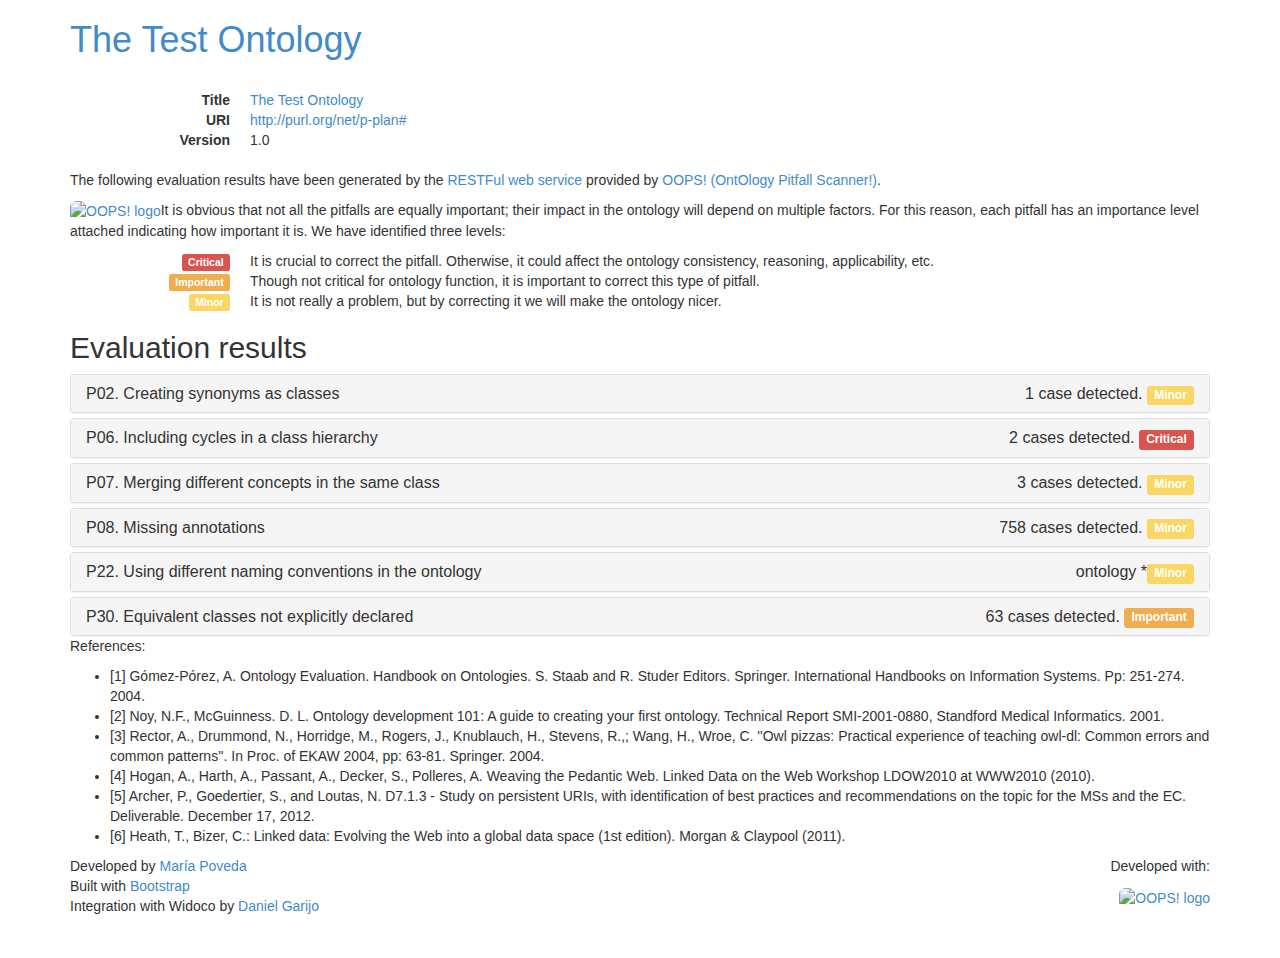
==== OnToology/FinalSinIndividuos(RDF-XML).owl/evaluation/oopsEval.html @ 581d139c "automated change" ====
<!DOCTYPE html>
<html lang="en">
  <head>
    <meta charset="UTF-8">
    <title>The Test Ontology</title>
    <meta name="viewport" content="width=device-width, initial-scale=1.0">
    <meta name="description" content="Evaluation of the ontology with the OOPS tool.">
    <meta name="Languaje" content="English">
    
    <script src="evaluation/jquery-1.11.0.js"></script>
    <script src="evaluation/bootstrap.min.js"></script>
    <link rel="stylesheet" href="evaluation/style.css" type="text/css" media="print, projection, screen" />
    <script type="text/javascript" src="evaluation/jquery.tablesorter.min.js"></script>
    <script type="text/javascript" id="js">
	    $(document).ready(function() 
		    { 
		    	$("#tablesorter-demo").tablesorter(); 
		    	$('.collapse').collapse({ 
		    	toggle: false
		    	});
		    } 
	    ); 
    </script>

    <link href="evaluation/bootstrap.css" rel="stylesheet">
    <style type="text/css">
      body {
        padding-bottom: 40px;
      }
    </style>
    <link href="evaluation/bootstrap-responsive.css" rel="stylesheet">
    
    <!-- HTML5 shim, for IE6-8 support of HTML5 elements -->
    <!--[if lt IE 9]>
      <script src="/dist/js/html5shiv.js"></script>
    <![endif]-->

  </head>
<div class="container">
<h1> <a href="http://purl.org/net/p-plan#" target="_blank">The Test Ontology</a></h1>
<br>
<dl class="dl-horizontal">
<dt>Title</dt>
<dd><a href="http://purl.org/net/p-plan#" target="_blank">The Test Ontology</a></dd>
<dt>URI</dt>
<dd><a href="http://purl.org/net/p-plan#" target="_blank">http://purl.org/net/p-plan#</a></dd>
<dt>Version</dt>
<dd>1.0</dd>
</dl><p> The following evaluation results have been generated by the <a href = "http://oops-ws.oeg-upm.net/" target="_blank">RESTFul web service</a> provided by <a href = "http://oops.linkeddata.es" target="_blank">OOPS! (OntOlogy Pitfall Scanner!)</a>.</p><p>
<a href="http://oops.linkeddata.es" target="_blank"><img src="http://vocab.linkeddata.es/ontologies/oops/logomini.png" alt="OOPS! logo" class="img-rounded" class="img-responsive" /></a>It is obvious that not all the pitfalls are equally important; their impact in the ontology will depend on multiple factors. For this reason, each pitfall has an importance level attached indicating how important it is. We have identified three levels:</p>

<dl class="dl-horizontal">
<dt><span class="label label-danger">Critical</span></dt>
<dd>It is crucial to correct the pitfall. Otherwise, it could affect the ontology consistency, reasoning, applicability, etc.</dd>

<dt><span class="label label-warning">Important</span></dt> <dd> Though not critical for ontology function, it is important to correct this type of pitfall.</dd>

<dt><span class="label label-minor">Minor</span></dt> <dd>It is not really a problem, but by correcting it we will make the ontology nicer.</dd>
</dl><h2>Evaluation results</h2>
<div class="panel-group" id="accordion">
<div class="panel panel-default">
<div class="panel-heading">
<h4 class="panel-title">
<a data-toggle="collapse" href="#collapse0">
P02. Creating synonyms as classes<span style="float: right;">1 case detected. <span class="label label-minor">Minor</span></span></a>
</h4>
</div>
<div id="collapse0" class="panel-collapse collapse">
<div class="panel-body">
<p>Several classes whose identifiers are synonyms are created and defined as equivalent (owl:equivalentClass) in the same namespace. This pitfall is related to the guidelines presented in [2], which explain that synonyms for the same concept do not represent different classes.	</p><p>This pitfall affects to the following ontology elements: </p><ul><li><a href="http://www.semanticweb.org/mpuebla/ontologies/2015/8/OntologyOfSpatialObject#AdministrativeBoundary" target="_blank">http://www.semanticweb.org/mpuebla/ontologies/2015/8/OntologyOfSpatialObject#AdministrativeBoundary</a></li></ul></div>
</div>
</div>
<div class="panel panel-default">
<div class="panel-heading">
<h4 class="panel-title">
<a data-toggle="collapse" href="#collapse1">
P06. Including cycles in a class hierarchy<span style="float: right;">2 cases detected. <span class="label label-danger">Critical</span></span></a>
</h4>
</div>
<div id="collapse1" class="panel-collapse collapse">
<div class="panel-body">
<p>A cycle between two classes in a hierarchy is included in the ontology. A cycle appears when some class A has a subclass (directly or indirectly) B, and at the same time B is a superclass (directly or indirectly) of A. This pitfall was first identified in [3]. Guidelines presented in [2] also provide recommendations to avoid this pitfall.	</p><p>This pitfall affects to the following ontology elements: </p><ul><li><a href=" http://www.semanticweb.org/mpuebla/ontologies/2015/8/OntologyOfSpatialObject#road" target="_blank"> http://www.semanticweb.org/mpuebla/ontologies/2015/8/OntologyOfSpatialObject#road</a></li><li><a href=" http://www.semanticweb.org/mpuebla/ontologies/2015/8/OntologyOfSpatialObject#area" target="_blank"> http://www.semanticweb.org/mpuebla/ontologies/2015/8/OntologyOfSpatialObject#area</a></li></ul></div>
</div>
</div>
<div class="panel panel-default">
<div class="panel-heading">
<h4 class="panel-title">
<a data-toggle="collapse" href="#collapse2">
P07. Merging different concepts in the same class<span style="float: right;">3 cases detected. <span class="label label-minor">Minor</span></span></a>
</h4>
</div>
<div id="collapse2" class="panel-collapse collapse">
<div class="panel-body">
<p>A class whose name refers to two or more different concepts is created.	</p><p>This pitfall affects to the following ontology elements: </p><ul><li><a href="http://www.semanticweb.org/mpuebla/ontologies/2015/8/OntologyOfSpatialObject#tablemounts--or-guyots-" target="_blank">http://www.semanticweb.org/mpuebla/ontologies/2015/8/OntologyOfSpatialObject#tablemounts--or-guyots-</a></li><li><a href="http://www.semanticweb.org/mpuebla/ontologies/2015/8/OntologyOfSpatialObject#escarpment--or-scarp-" target="_blank">http://www.semanticweb.org/mpuebla/ontologies/2015/8/OntologyOfSpatialObject#escarpment--or-scarp-</a></li><li><a href="http://www.semanticweb.org/mpuebla/ontologies/2015/8/OntologyOfSpatialObject#tablemount--or-guyot-" target="_blank">http://www.semanticweb.org/mpuebla/ontologies/2015/8/OntologyOfSpatialObject#tablemount--or-guyot-</a></li></ul></div>
</div>
</div>
<div class="panel panel-default">
<div class="panel-heading">
<h4 class="panel-title">
<a data-toggle="collapse" href="#collapse3">
P08. Missing annotations<span style="float: right;">758 cases detected. <span class="label label-minor">Minor</span></span></a>
</h4>
</div>
<div id="collapse3" class="panel-collapse collapse">
<div class="panel-body">
<p>This pitfall consists in creating an ontology element and failing to provide human readable annotations attached to it. Consequently, ontology elements lack annotation properties that label them (e.g. rdfs:label, lemon:LexicalEntry, skos:prefLabel or skos:altLabel) or that define them (e.g. rdfs:comment or dc:description). This pitfall is related to the guidelines provided in [5].	</p><p>This pitfall affects to the following ontology elements: </p><ul><li><a href="http://www.semanticweb.org/mpuebla/ontologies/2015/8/OntologyOfSpatialObject#abandoned-farm" target="_blank">http://www.semanticweb.org/mpuebla/ontologies/2015/8/OntologyOfSpatialObject#abandoned-farm</a></li><li><a href="http://www.semanticweb.org/mpuebla/ontologies/2015/8/OntologyOfSpatialObject#canal-tunnel" target="_blank">http://www.semanticweb.org/mpuebla/ontologies/2015/8/OntologyOfSpatialObject#canal-tunnel</a></li><li><a href="http://www.semanticweb.org/mpuebla/ontologies/2015/8/OntologyOfSpatialObject#populated-places" target="_blank">http://www.semanticweb.org/mpuebla/ontologies/2015/8/OntologyOfSpatialObject#populated-places</a></li><li><a href="http://www.semanticweb.org/mpuebla/ontologies/2015/8/OntologyOfSpatialObject#area" target="_blank">http://www.semanticweb.org/mpuebla/ontologies/2015/8/OntologyOfSpatialObject#area</a></li><li><a href="http://www.semanticweb.org/mpuebla/ontologies/2015/8/OntologyOfSpatialObject#confluence" target="_blank">http://www.semanticweb.org/mpuebla/ontologies/2015/8/OntologyOfSpatialObject#confluence</a></li><li><a href="http://www.semanticweb.org/mpuebla/ontologies/2015/8/OntologyOfSpatialObject#railroad-stop" target="_blank">http://www.semanticweb.org/mpuebla/ontologies/2015/8/OntologyOfSpatialObject#railroad-stop</a></li><li><a href="http://www.semanticweb.org/mpuebla/ontologies/2015/8/OntologyOfSpatialObject#temp-work-office" target="_blank">http://www.semanticweb.org/mpuebla/ontologies/2015/8/OntologyOfSpatialObject#temp-work-office</a></li><li><a href="http://www.semanticweb.org/mpuebla/ontologies/2015/8/OntologyOfSpatialObject#irrigation-system" target="_blank">http://www.semanticweb.org/mpuebla/ontologies/2015/8/OntologyOfSpatialObject#irrigation-system</a></li><li><a href="http://www.semanticweb.org/mpuebla/ontologies/2015/8/OntologyOfSpatialObject#ridge" target="_blank">http://www.semanticweb.org/mpuebla/ontologies/2015/8/OntologyOfSpatialObject#ridge</a></li><li><a href="http://www.semanticweb.org/mpuebla/ontologies/2015/8/OntologyOfSpatialObject#abandoned-mine" target="_blank">http://www.semanticweb.org/mpuebla/ontologies/2015/8/OntologyOfSpatialObject#abandoned-mine</a></li><li><a href="http://www.semanticweb.org/mpuebla/ontologies/2015/8/OntologyOfSpatialObject#city" target="_blank">http://www.semanticweb.org/mpuebla/ontologies/2015/8/OntologyOfSpatialObject#city</a></li><li><a href="http://www.semanticweb.org/mpuebla/ontologies/2015/8/OntologyOfSpatialObject#cirques" target="_blank">http://www.semanticweb.org/mpuebla/ontologies/2015/8/OntologyOfSpatialObject#cirques</a></li><li><a href="http://www.semanticweb.org/mpuebla/ontologies/2015/8/OntologyOfSpatialObject#meander-neck" target="_blank">http://www.semanticweb.org/mpuebla/ontologies/2015/8/OntologyOfSpatialObject#meander-neck</a></li><li><a href="http://www.semanticweb.org/mpuebla/ontologies/2015/8/OntologyOfSpatialObject#equal" target="_blank">http://www.semanticweb.org/mpuebla/ontologies/2015/8/OntologyOfSpatialObject#equal</a></li><li><a href="http://www.semanticweb.org/mpuebla/ontologies/2015/8/OntologyOfSpatialObject#Natural-watercourses" target="_blank">http://www.semanticweb.org/mpuebla/ontologies/2015/8/OntologyOfSpatialObject#Natural-watercourses</a></li><li><a href="http://www.semanticweb.org/mpuebla/ontologies/2015/8/OntologyOfSpatialObject#shrine" target="_blank">http://www.semanticweb.org/mpuebla/ontologies/2015/8/OntologyOfSpatialObject#shrine</a></li><li><a href="http://www.semanticweb.org/mpuebla/ontologies/2015/8/OntologyOfSpatialObject#abandoned-camp" target="_blank">http://www.semanticweb.org/mpuebla/ontologies/2015/8/OntologyOfSpatialObject#abandoned-camp</a></li><li><a href="http://www.semanticweb.org/mpuebla/ontologies/2015/8/OntologyOfSpatialObject#countryCode" target="_blank">http://www.semanticweb.org/mpuebla/ontologies/2015/8/OntologyOfSpatialObject#countryCode</a></li><li><a href="http://www.semanticweb.org/mpuebla/ontologies/2015/8/OntologyOfSpatialObject#peat-cutting-area" target="_blank">http://www.semanticweb.org/mpuebla/ontologies/2015/8/OntologyOfSpatialObject#peat-cutting-area</a></li><li><a href="http://www.semanticweb.org/mpuebla/ontologies/2015/8/OntologyOfSpatialObject#refugee-camp" target="_blank">http://www.semanticweb.org/mpuebla/ontologies/2015/8/OntologyOfSpatialObject#refugee-camp</a></li><li><a href="http://www.semanticweb.org/mpuebla/ontologies/2015/8/OntologyOfSpatialObject#drainage-basin" target="_blank">http://www.semanticweb.org/mpuebla/ontologies/2015/8/OntologyOfSpatialObject#drainage-basin</a></li><li><a href="http://www.semanticweb.org/mpuebla/ontologies/2015/8/OntologyOfSpatialObject#satellite-station" target="_blank">http://www.semanticweb.org/mpuebla/ontologies/2015/8/OntologyOfSpatialObject#satellite-station</a></li><li><a href="http://www.semanticweb.org/mpuebla/ontologies/2015/8/OntologyOfSpatialObject#rock" target="_blank">http://www.semanticweb.org/mpuebla/ontologies/2015/8/OntologyOfSpatialObject#rock</a></li><li><a href="http://www.semanticweb.org/mpuebla/ontologies/2015/8/OntologyOfSpatialObject#abandoned-railroad" target="_blank">http://www.semanticweb.org/mpuebla/ontologies/2015/8/OntologyOfSpatialObject#abandoned-railroad</a></li><li><a href="http://www.semanticweb.org/mpuebla/ontologies/2015/8/OntologyOfSpatialObject#waterhole-s-" target="_blank">http://www.semanticweb.org/mpuebla/ontologies/2015/8/OntologyOfSpatialObject#waterhole-s-</a></li><li><a href="http://www.semanticweb.org/mpuebla/ontologies/2015/8/OntologyOfSpatialObject#delta" target="_blank">http://www.semanticweb.org/mpuebla/ontologies/2015/8/OntologyOfSpatialObject#delta</a></li><li><a href="http://www.semanticweb.org/mpuebla/ontologies/2015/8/OntologyOfSpatialObject#salt-evaporation-ponds" target="_blank">http://www.semanticweb.org/mpuebla/ontologies/2015/8/OntologyOfSpatialObject#salt-evaporation-ponds</a></li><li><a href="http://www.semanticweb.org/mpuebla/ontologies/2015/8/OntologyOfSpatialObject#novitiate" target="_blank">http://www.semanticweb.org/mpuebla/ontologies/2015/8/OntologyOfSpatialObject#novitiate</a></li><li><a href="http://www.semanticweb.org/mpuebla/ontologies/2015/8/OntologyOfSpatialObject#farm" target="_blank">http://www.semanticweb.org/mpuebla/ontologies/2015/8/OntologyOfSpatialObject#farm</a></li><li><a href="http://www.semanticweb.org/mpuebla/ontologies/2015/8/OntologyOfSpatialObject#transit-terminal" target="_blank">http://www.semanticweb.org/mpuebla/ontologies/2015/8/OntologyOfSpatialObject#transit-terminal</a></li><li><a href="http://www.semanticweb.org/mpuebla/ontologies/2015/8/OntologyOfSpatialObject#military-base" target="_blank">http://www.semanticweb.org/mpuebla/ontologies/2015/8/OntologyOfSpatialObject#military-base</a></li><li><a href="http://www.semanticweb.org/mpuebla/ontologies/2015/8/OntologyOfSpatialObject#icecap-ridge" target="_blank">http://www.semanticweb.org/mpuebla/ontologies/2015/8/OntologyOfSpatialObject#icecap-ridge</a></li><li><a href="http://www.semanticweb.org/mpuebla/ontologies/2015/8/OntologyOfSpatialObject#capital-of-a-political-entity" target="_blank">http://www.semanticweb.org/mpuebla/ontologies/2015/8/OntologyOfSpatialObject#capital-of-a-political-entity</a></li><li><a href="http://www.semanticweb.org/mpuebla/ontologies/2015/8/OntologyOfSpatialObject#opera-house" target="_blank">http://www.semanticweb.org/mpuebla/ontologies/2015/8/OntologyOfSpatialObject#opera-house</a></li><li><a href="http://www.semanticweb.org/mpuebla/ontologies/2015/8/OntologyOfSpatialObject#orchard-s-" target="_blank">http://www.semanticweb.org/mpuebla/ontologies/2015/8/OntologyOfSpatialObject#orchard-s-</a></li><li><a href="http://www.semanticweb.org/mpuebla/ontologies/2015/8/OntologyOfSpatialObject#hill" target="_blank">http://www.semanticweb.org/mpuebla/ontologies/2015/8/OntologyOfSpatialObject#hill</a></li><li><a href="http://www.semanticweb.org/mpuebla/ontologies/2015/8/OntologyOfSpatialObject#well" target="_blank">http://www.semanticweb.org/mpuebla/ontologies/2015/8/OntologyOfSpatialObject#well</a></li><li><a href="http://www.semanticweb.org/mpuebla/ontologies/2015/8/OntologyOfSpatialObject#factory" target="_blank">http://www.semanticweb.org/mpuebla/ontologies/2015/8/OntologyOfSpatialObject#factory</a></li><li><a href="http://www.semanticweb.org/mpuebla/ontologies/2015/8/OntologyOfSpatialObject#fuel-depot" target="_blank">http://www.semanticweb.org/mpuebla/ontologies/2015/8/OntologyOfSpatialObject#fuel-depot</a></li><li><a href="http://www.semanticweb.org/mpuebla/ontologies/2015/8/OntologyOfSpatialObject#hospital" target="_blank">http://www.semanticweb.org/mpuebla/ontologies/2015/8/OntologyOfSpatialObject#hospital</a></li><li><a href="http://www.semanticweb.org/mpuebla/ontologies/2015/8/OntologyOfSpatialObject#salt-mine-s-" target="_blank">http://www.semanticweb.org/mpuebla/ontologies/2015/8/OntologyOfSpatialObject#salt-mine-s-</a></li><li><a href="http://www.semanticweb.org/mpuebla/ontologies/2015/8/OntologyOfSpatialObject#anabranch" target="_blank">http://www.semanticweb.org/mpuebla/ontologies/2015/8/OntologyOfSpatialObject#anabranch</a></li><li><a href="http://www.semanticweb.org/mpuebla/ontologies/2015/8/OntologyOfSpatialObject#metro-station" target="_blank">http://www.semanticweb.org/mpuebla/ontologies/2015/8/OntologyOfSpatialObject#metro-station</a></li><li><a href="http://www.semanticweb.org/mpuebla/ontologies/2015/8/OntologyOfSpatialObject#wadi-junction" target="_blank">http://www.semanticweb.org/mpuebla/ontologies/2015/8/OntologyOfSpatialObject#wadi-junction</a></li><li><a href="http://www.semanticweb.org/mpuebla/ontologies/2015/8/OntologyOfSpatialObject#coast" target="_blank">http://www.semanticweb.org/mpuebla/ontologies/2015/8/OntologyOfSpatialObject#coast</a></li><li><a href="http://www.semanticweb.org/mpuebla/ontologies/2015/8/OntologyOfSpatialObject#sill" target="_blank">http://www.semanticweb.org/mpuebla/ontologies/2015/8/OntologyOfSpatialObject#sill</a></li><li><a href="http://www.semanticweb.org/mpuebla/ontologies/2015/8/OntologyOfSpatialObject#escarpment" target="_blank">http://www.semanticweb.org/mpuebla/ontologies/2015/8/OntologyOfSpatialObject#escarpment</a></li><li><a href="http://www.semanticweb.org/mpuebla/ontologies/2015/8/OntologyOfSpatialObject#logging-camp" target="_blank">http://www.semanticweb.org/mpuebla/ontologies/2015/8/OntologyOfSpatialObject#logging-camp</a></li><li><a href="http://www.semanticweb.org/mpuebla/ontologies/2015/8/OntologyOfSpatialObject#military-school" target="_blank">http://www.semanticweb.org/mpuebla/ontologies/2015/8/OntologyOfSpatialObject#military-school</a></li><li><a href="http://www.semanticweb.org/mpuebla/ontologies/2015/8/OntologyOfSpatialObject#theater" target="_blank">http://www.semanticweb.org/mpuebla/ontologies/2015/8/OntologyOfSpatialObject#theater</a></li><li><a href="http://www.semanticweb.org/mpuebla/ontologies/2015/8/OntologyOfSpatialObject#Barriers-on-waterways" target="_blank">http://www.semanticweb.org/mpuebla/ontologies/2015/8/OntologyOfSpatialObject#Barriers-on-waterways</a></li><li><a href="http://www.semanticweb.org/mpuebla/ontologies/2015/8/OntologyOfSpatialObject#second-order-administrative-division" target="_blank">http://www.semanticweb.org/mpuebla/ontologies/2015/8/OntologyOfSpatialObject#second-order-administrative-division</a></li><li><a href="http://www.semanticweb.org/mpuebla/ontologies/2015/8/OntologyOfSpatialObject#crosses" target="_blank">http://www.semanticweb.org/mpuebla/ontologies/2015/8/OntologyOfSpatialObject#crosses</a></li><li><a href="http://www.semanticweb.org/mpuebla/ontologies/2015/8/OntologyOfSpatialObject#sub-surface-dam" target="_blank">http://www.semanticweb.org/mpuebla/ontologies/2015/8/OntologyOfSpatialObject#sub-surface-dam</a></li><li><a href="http://www.semanticweb.org/mpuebla/ontologies/2015/8/OntologyOfSpatialObject#homestead" target="_blank">http://www.semanticweb.org/mpuebla/ontologies/2015/8/OntologyOfSpatialObject#homestead</a></li><li><a href="http://www.semanticweb.org/mpuebla/ontologies/2015/8/OntologyOfSpatialObject#Continent" target="_blank">http://www.semanticweb.org/mpuebla/ontologies/2015/8/OntologyOfSpatialObject#Continent</a></li><li><a href="http://www.semanticweb.org/mpuebla/ontologies/2015/8/OntologyOfSpatialObject#barracks" target="_blank">http://www.semanticweb.org/mpuebla/ontologies/2015/8/OntologyOfSpatialObject#barracks</a></li><li><a href="http://www.semanticweb.org/mpuebla/ontologies/2015/8/OntologyOfSpatialObject#sanatorium" target="_blank">http://www.semanticweb.org/mpuebla/ontologies/2015/8/OntologyOfSpatialObject#sanatorium</a></li><li><a href="http://www.semanticweb.org/mpuebla/ontologies/2015/8/OntologyOfSpatialObject#oil-well" target="_blank">http://www.semanticweb.org/mpuebla/ontologies/2015/8/OntologyOfSpatialObject#oil-well</a></li><li><a href="http://www.semanticweb.org/mpuebla/ontologies/2015/8/OntologyOfSpatialObject#wetland" target="_blank">http://www.semanticweb.org/mpuebla/ontologies/2015/8/OntologyOfSpatialObject#wetland</a></li><li><a href="http://www.semanticweb.org/mpuebla/ontologies/2015/8/OntologyOfSpatialObject#fishponds" target="_blank">http://www.semanticweb.org/mpuebla/ontologies/2015/8/OntologyOfSpatialObject#fishponds</a></li><li><a href="http://www.semanticweb.org/mpuebla/ontologies/2015/8/OntologyOfSpatialObject#isEastOf" target="_blank">http://www.semanticweb.org/mpuebla/ontologies/2015/8/OntologyOfSpatialObject#isEastOf</a></li><li><a href="http://www.semanticweb.org/mpuebla/ontologies/2015/8/OntologyOfSpatialObject#labor-camp" target="_blank">http://www.semanticweb.org/mpuebla/ontologies/2015/8/OntologyOfSpatialObject#labor-camp</a></li><li><a href="http://www.semanticweb.org/mpuebla/ontologies/2015/8/OntologyOfSpatialObject#salt-lakes" target="_blank">http://www.semanticweb.org/mpuebla/ontologies/2015/8/OntologyOfSpatialObject#salt-lakes</a></li><li><a href="http://www.semanticweb.org/mpuebla/ontologies/2015/8/OntologyOfSpatialObject#moat" target="_blank">http://www.semanticweb.org/mpuebla/ontologies/2015/8/OntologyOfSpatialObject#moat</a></li><li><a href="http://www.semanticweb.org/mpuebla/ontologies/2015/8/OntologyOfSpatialObject#vineyards" target="_blank">http://www.semanticweb.org/mpuebla/ontologies/2015/8/OntologyOfSpatialObject#vineyards</a></li><li><a href="http://www.semanticweb.org/mpuebla/ontologies/2015/8/OntologyOfSpatialObject#casino" target="_blank">http://www.semanticweb.org/mpuebla/ontologies/2015/8/OntologyOfSpatialObject#casino</a></li><li><a href="http://www.semanticweb.org/mpuebla/ontologies/2015/8/OntologyOfSpatialObject#sluice" target="_blank">http://www.semanticweb.org/mpuebla/ontologies/2015/8/OntologyOfSpatialObject#sluice</a></li><li><a href="http://www.semanticweb.org/mpuebla/ontologies/2015/8/OntologyOfSpatialObject#huts" target="_blank">http://www.semanticweb.org/mpuebla/ontologies/2015/8/OntologyOfSpatialObject#huts</a></li><li><a href="http://www.semanticweb.org/mpuebla/ontologies/2015/8/OntologyOfSpatialObject#ditch" target="_blank">http://www.semanticweb.org/mpuebla/ontologies/2015/8/OntologyOfSpatialObject#ditch</a></li><li><a href="http://www.semanticweb.org/mpuebla/ontologies/2015/8/OntologyOfSpatialObject#moor-s-" target="_blank">http://www.semanticweb.org/mpuebla/ontologies/2015/8/OntologyOfSpatialObject#moor-s-</a></li><li><a href="http://www.semanticweb.org/mpuebla/ontologies/2015/8/OntologyOfSpatialObject#grave" target="_blank">http://www.semanticweb.org/mpuebla/ontologies/2015/8/OntologyOfSpatialObject#grave</a></li><li><a href="http://www.semanticweb.org/mpuebla/ontologies/2015/8/OntologyOfSpatialObject#tree-s-" target="_blank">http://www.semanticweb.org/mpuebla/ontologies/2015/8/OntologyOfSpatialObject#tree-s-</a></li><li><a href="http://www.semanticweb.org/mpuebla/ontologies/2015/8/OntologyOfSpatialObject#dairy" target="_blank">http://www.semanticweb.org/mpuebla/ontologies/2015/8/OntologyOfSpatialObject#dairy</a></li><li><a href="http://www.semanticweb.org/mpuebla/ontologies/2015/8/OntologyOfSpatialObject#islet" target="_blank">http://www.semanticweb.org/mpuebla/ontologies/2015/8/OntologyOfSpatialObject#islet</a></li><li><a href="http://www.semanticweb.org/mpuebla/ontologies/2015/8/OntologyOfSpatialObject#cultivated-area" target="_blank">http://www.semanticweb.org/mpuebla/ontologies/2015/8/OntologyOfSpatialObject#cultivated-area</a></li><li><a href="http://www.semanticweb.org/mpuebla/ontologies/2015/8/OntologyOfSpatialObject#tribal-area" target="_blank">http://www.semanticweb.org/mpuebla/ontologies/2015/8/OntologyOfSpatialObject#tribal-area</a></li><li><a href="http://www.semanticweb.org/mpuebla/ontologies/2015/8/OntologyOfSpatialObject#language" target="_blank">http://www.semanticweb.org/mpuebla/ontologies/2015/8/OntologyOfSpatialObject#language</a></li><li><a href="http://www.semanticweb.org/mpuebla/ontologies/2015/8/OntologyOfSpatialObject#railroad-station" target="_blank">http://www.semanticweb.org/mpuebla/ontologies/2015/8/OntologyOfSpatialObject#railroad-station</a></li><li><a href="http://www.semanticweb.org/mpuebla/ontologies/2015/8/OntologyOfSpatialObject#quarry--ies-" target="_blank">http://www.semanticweb.org/mpuebla/ontologies/2015/8/OntologyOfSpatialObject#quarry--ies-</a></li><li><a href="http://www.semanticweb.org/mpuebla/ontologies/2015/8/OntologyOfSpatialObject#railroad-yard" target="_blank">http://www.semanticweb.org/mpuebla/ontologies/2015/8/OntologyOfSpatialObject#railroad-yard</a></li><li><a href="http://www.semanticweb.org/mpuebla/ontologies/2015/8/OntologyOfSpatialObject#marina" target="_blank">http://www.semanticweb.org/mpuebla/ontologies/2015/8/OntologyOfSpatialObject#marina</a></li><li><a href="http://www.semanticweb.org/mpuebla/ontologies/2015/8/OntologyOfSpatialObject#burial-cave-s-" target="_blank">http://www.semanticweb.org/mpuebla/ontologies/2015/8/OntologyOfSpatialObject#burial-cave-s-</a></li><li><a href="http://www.semanticweb.org/mpuebla/ontologies/2015/8/OntologyOfSpatialObject#moraine" target="_blank">http://www.semanticweb.org/mpuebla/ontologies/2015/8/OntologyOfSpatialObject#moraine</a></li><li><a href="http://www.semanticweb.org/mpuebla/ontologies/2015/8/OntologyOfSpatialObject#longitude" target="_blank">http://www.semanticweb.org/mpuebla/ontologies/2015/8/OntologyOfSpatialObject#longitude</a></li><li><a href="http://www.semanticweb.org/mpuebla/ontologies/2015/8/OntologyOfSpatialObject#seamount" target="_blank">http://www.semanticweb.org/mpuebla/ontologies/2015/8/OntologyOfSpatialObject#seamount</a></li><li><a href="http://www.semanticweb.org/mpuebla/ontologies/2015/8/OntologyOfSpatialObject#shelf-edge" target="_blank">http://www.semanticweb.org/mpuebla/ontologies/2015/8/OntologyOfSpatialObject#shelf-edge</a></li><li><a href="http://www.semanticweb.org/mpuebla/ontologies/2015/8/OntologyOfSpatialObject#grassland" target="_blank">http://www.semanticweb.org/mpuebla/ontologies/2015/8/OntologyOfSpatialObject#grassland</a></li><li><a href="http://www.semanticweb.org/mpuebla/ontologies/2015/8/OntologyOfSpatialObject#diplomatic-facility" target="_blank">http://www.semanticweb.org/mpuebla/ontologies/2015/8/OntologyOfSpatialObject#diplomatic-facility</a></li><li><a href="http://www.semanticweb.org/mpuebla/ontologies/2015/8/OntologyOfSpatialObject#geoNameId" target="_blank">http://www.semanticweb.org/mpuebla/ontologies/2015/8/OntologyOfSpatialObject#geoNameId</a></li><li><a href="http://www.semanticweb.org/mpuebla/ontologies/2015/8/OntologyOfSpatialObject#gate" target="_blank">http://www.semanticweb.org/mpuebla/ontologies/2015/8/OntologyOfSpatialObject#gate</a></li><li><a href="http://www.semanticweb.org/mpuebla/ontologies/2015/8/OntologyOfSpatialObject#rookery" target="_blank">http://www.semanticweb.org/mpuebla/ontologies/2015/8/OntologyOfSpatialObject#rookery</a></li><li><a href="http://www.semanticweb.org/mpuebla/ontologies/2015/8/OntologyOfSpatialObject#inspection-station" target="_blank">http://www.semanticweb.org/mpuebla/ontologies/2015/8/OntologyOfSpatialObject#inspection-station</a></li><li><a href="http://www.semanticweb.org/mpuebla/ontologies/2015/8/OntologyOfSpatialObject#sinkhole" target="_blank">http://www.semanticweb.org/mpuebla/ontologies/2015/8/OntologyOfSpatialObject#sinkhole</a></li><li><a href="http://www.semanticweb.org/mpuebla/ontologies/2015/8/OntologyOfSpatialObject#wall" target="_blank">http://www.semanticweb.org/mpuebla/ontologies/2015/8/OntologyOfSpatialObject#wall</a></li><li><a href="http://www.semanticweb.org/mpuebla/ontologies/2015/8/OntologyOfSpatialObject#pans" target="_blank">http://www.semanticweb.org/mpuebla/ontologies/2015/8/OntologyOfSpatialObject#pans</a></li><li><a href="http://www.semanticweb.org/mpuebla/ontologies/2015/8/OntologyOfSpatialObject#spur-s-" target="_blank">http://www.semanticweb.org/mpuebla/ontologies/2015/8/OntologyOfSpatialObject#spur-s-</a></li><li><a href="http://www.semanticweb.org/mpuebla/ontologies/2015/8/OntologyOfSpatialObject#sport" target="_blank">http://www.semanticweb.org/mpuebla/ontologies/2015/8/OntologyOfSpatialObject#sport</a></li><li><a href="http://www.semanticweb.org/mpuebla/ontologies/2015/8/OntologyOfSpatialObject#hotel" target="_blank">http://www.semanticweb.org/mpuebla/ontologies/2015/8/OntologyOfSpatialObject#hotel</a></li><li><a href="http://www.semanticweb.org/mpuebla/ontologies/2015/8/OntologyOfSpatialObject#salt-marsh" target="_blank">http://www.semanticweb.org/mpuebla/ontologies/2015/8/OntologyOfSpatialObject#salt-marsh</a></li><li><a href="http://www.semanticweb.org/mpuebla/ontologies/2015/8/OntologyOfSpatialObject#valley" target="_blank">http://www.semanticweb.org/mpuebla/ontologies/2015/8/OntologyOfSpatialObject#valley</a></li><li><a href="http://www.semanticweb.org/mpuebla/ontologies/2015/8/OntologyOfSpatialObject#pier" target="_blank">http://www.semanticweb.org/mpuebla/ontologies/2015/8/OntologyOfSpatialObject#pier</a></li><li><a href="http://www.semanticweb.org/mpuebla/ontologies/2015/8/OntologyOfSpatialObject#nursery--ies-" target="_blank">http://www.semanticweb.org/mpuebla/ontologies/2015/8/OntologyOfSpatialObject#nursery--ies-</a></li><li><a href="http://www.semanticweb.org/mpuebla/ontologies/2015/8/OntologyOfSpatialObject#summary" target="_blank">http://www.semanticweb.org/mpuebla/ontologies/2015/8/OntologyOfSpatialObject#summary</a></li><li><a href="http://www.semanticweb.org/mpuebla/ontologies/2015/8/OntologyOfSpatialObject#valleys" target="_blank">http://www.semanticweb.org/mpuebla/ontologies/2015/8/OntologyOfSpatialObject#valleys</a></li><li><a href="http://www.semanticweb.org/mpuebla/ontologies/2015/8/OntologyOfSpatialObject#fjords" target="_blank">http://www.semanticweb.org/mpuebla/ontologies/2015/8/OntologyOfSpatialObject#fjords</a></li><li><a href="http://www.semanticweb.org/mpuebla/ontologies/2015/8/OntologyOfSpatialObject#forest-station" target="_blank">http://www.semanticweb.org/mpuebla/ontologies/2015/8/OntologyOfSpatialObject#forest-station</a></li><li><a href="http://www.semanticweb.org/mpuebla/ontologies/2015/8/OntologyOfSpatialObject#mill-s-" target="_blank">http://www.semanticweb.org/mpuebla/ontologies/2015/8/OntologyOfSpatialObject#mill-s-</a></li><li><a href="http://www.semanticweb.org/mpuebla/ontologies/2015/8/OntologyOfSpatialObject#bar" target="_blank">http://www.semanticweb.org/mpuebla/ontologies/2015/8/OntologyOfSpatialObject#bar</a></li><li><a href="http://www.semanticweb.org/mpuebla/ontologies/2015/8/OntologyOfSpatialObject#triangulation-station" target="_blank">http://www.semanticweb.org/mpuebla/ontologies/2015/8/OntologyOfSpatialObject#triangulation-station</a></li><li><a href="http://www.semanticweb.org/mpuebla/ontologies/2015/8/OntologyOfSpatialObject#promenade" target="_blank">http://www.semanticweb.org/mpuebla/ontologies/2015/8/OntologyOfSpatialObject#promenade</a></li><li><a href="http://www.semanticweb.org/mpuebla/ontologies/2015/8/OntologyOfSpatialObject#athletic-field" target="_blank">http://www.semanticweb.org/mpuebla/ontologies/2015/8/OntologyOfSpatialObject#athletic-field</a></li><li><a href="http://www.semanticweb.org/mpuebla/ontologies/2015/8/OntologyOfSpatialObject#continental-rise" target="_blank">http://www.semanticweb.org/mpuebla/ontologies/2015/8/OntologyOfSpatialObject#continental-rise</a></li><li><a href="http://www.semanticweb.org/mpuebla/ontologies/2015/8/OntologyOfSpatialObject#overlap" target="_blank">http://www.semanticweb.org/mpuebla/ontologies/2015/8/OntologyOfSpatialObject#overlap</a></li><li><a href="http://www.semanticweb.org/mpuebla/ontologies/2015/8/OntologyOfSpatialObject#garden-s-" target="_blank">http://www.semanticweb.org/mpuebla/ontologies/2015/8/OntologyOfSpatialObject#garden-s-</a></li><li><a href="http://www.semanticweb.org/mpuebla/ontologies/2015/8/OntologyOfSpatialObject#boundary" target="_blank">http://www.semanticweb.org/mpuebla/ontologies/2015/8/OntologyOfSpatialObject#boundary</a></li><li><a href="http://www.semanticweb.org/mpuebla/ontologies/2015/8/OntologyOfSpatialObject#palace" target="_blank">http://www.semanticweb.org/mpuebla/ontologies/2015/8/OntologyOfSpatialObject#palace</a></li><li><a href="http://www.semanticweb.org/mpuebla/ontologies/2015/8/OntologyOfSpatialObject#flat" target="_blank">http://www.semanticweb.org/mpuebla/ontologies/2015/8/OntologyOfSpatialObject#flat</a></li><li><a href="http://www.semanticweb.org/mpuebla/ontologies/2015/8/OntologyOfSpatialObject#bridge" target="_blank">http://www.semanticweb.org/mpuebla/ontologies/2015/8/OntologyOfSpatialObject#bridge</a></li><li><a href="http://www.semanticweb.org/mpuebla/ontologies/2015/8/OntologyOfSpatialObject#abandoned-canal" target="_blank">http://www.semanticweb.org/mpuebla/ontologies/2015/8/OntologyOfSpatialObject#abandoned-canal</a></li><li><a href="http://www.semanticweb.org/mpuebla/ontologies/2015/8/OntologyOfSpatialObject#upland" target="_blank">http://www.semanticweb.org/mpuebla/ontologies/2015/8/OntologyOfSpatialObject#upland</a></li><li><a href="http://www.semanticweb.org/mpuebla/ontologies/2015/8/OntologyOfSpatialObject#pyramid" target="_blank">http://www.semanticweb.org/mpuebla/ontologies/2015/8/OntologyOfSpatialObject#pyramid</a></li><li><a href="http://www.semanticweb.org/mpuebla/ontologies/2015/8/OntologyOfSpatialObject#wadies" target="_blank">http://www.semanticweb.org/mpuebla/ontologies/2015/8/OntologyOfSpatialObject#wadies</a></li><li><a href="http://www.semanticweb.org/mpuebla/ontologies/2015/8/OntologyOfSpatialObject#canyon" target="_blank">http://www.semanticweb.org/mpuebla/ontologies/2015/8/OntologyOfSpatialObject#canyon</a></li><li><a href="http://www.semanticweb.org/mpuebla/ontologies/2015/8/OntologyOfSpatialObject#cutoff" target="_blank">http://www.semanticweb.org/mpuebla/ontologies/2015/8/OntologyOfSpatialObject#cutoff</a></li><li><a href="http://www.semanticweb.org/mpuebla/ontologies/2015/8/OntologyOfSpatialObject#prison" target="_blank">http://www.semanticweb.org/mpuebla/ontologies/2015/8/OntologyOfSpatialObject#prison</a></li><li><a href="http://www.semanticweb.org/mpuebla/ontologies/2015/8/OntologyOfSpatialObject#steps" target="_blank">http://www.semanticweb.org/mpuebla/ontologies/2015/8/OntologyOfSpatialObject#steps</a></li><li><a href="http://www.semanticweb.org/mpuebla/ontologies/2015/8/OntologyOfSpatialObject#farm-village" target="_blank">http://www.semanticweb.org/mpuebla/ontologies/2015/8/OntologyOfSpatialObject#farm-village</a></li><li><a href="http://www.semanticweb.org/mpuebla/ontologies/2015/8/OntologyOfSpatialObject#seaplane-landing-area" target="_blank">http://www.semanticweb.org/mpuebla/ontologies/2015/8/OntologyOfSpatialObject#seaplane-landing-area</a></li><li><a href="http://www.semanticweb.org/mpuebla/ontologies/2015/8/OntologyOfSpatialObject#road-bend" target="_blank">http://www.semanticweb.org/mpuebla/ontologies/2015/8/OntologyOfSpatialObject#road-bend</a></li><li><a href="http://www.semanticweb.org/mpuebla/ontologies/2015/8/OntologyOfSpatialObject#corridor" target="_blank">http://www.semanticweb.org/mpuebla/ontologies/2015/8/OntologyOfSpatialObject#corridor</a></li><li><a href="http://www.semanticweb.org/mpuebla/ontologies/2015/8/OntologyOfSpatialObject#section-of-lake" target="_blank">http://www.semanticweb.org/mpuebla/ontologies/2015/8/OntologyOfSpatialObject#section-of-lake</a></li><li><a href="http://www.semanticweb.org/mpuebla/ontologies/2015/8/OntologyOfSpatialObject#stable" target="_blank">http://www.semanticweb.org/mpuebla/ontologies/2015/8/OntologyOfSpatialObject#stable</a></li><li><a href="http://www.semanticweb.org/mpuebla/ontologies/2015/8/OntologyOfSpatialObject#building" target="_blank">http://www.semanticweb.org/mpuebla/ontologies/2015/8/OntologyOfSpatialObject#building</a></li><li><a href="http://www.semanticweb.org/mpuebla/ontologies/2015/8/OntologyOfSpatialObject#islands" target="_blank">http://www.semanticweb.org/mpuebla/ontologies/2015/8/OntologyOfSpatialObject#islands</a></li><li><a href="http://www.semanticweb.org/mpuebla/ontologies/2015/8/OntologyOfSpatialObject#talus-slope" target="_blank">http://www.semanticweb.org/mpuebla/ontologies/2015/8/OntologyOfSpatialObject#talus-slope</a></li><li><a href="http://www.semanticweb.org/mpuebla/ontologies/2015/8/OntologyOfSpatialObject#NortHemisphere" target="_blank">http://www.semanticweb.org/mpuebla/ontologies/2015/8/OntologyOfSpatialObject#NortHemisphere</a></li><li><a href="http://www.semanticweb.org/mpuebla/ontologies/2015/8/OntologyOfSpatialObject#coral-reef-s-" target="_blank">http://www.semanticweb.org/mpuebla/ontologies/2015/8/OntologyOfSpatialObject#coral-reef-s-</a></li><li><a href="http://www.semanticweb.org/mpuebla/ontologies/2015/8/OntologyOfSpatialObject#market" target="_blank">http://www.semanticweb.org/mpuebla/ontologies/2015/8/OntologyOfSpatialObject#market</a></li><li><a href="http://www.semanticweb.org/mpuebla/ontologies/2015/8/OntologyOfSpatialObject#type" target="_blank">http://www.semanticweb.org/mpuebla/ontologies/2015/8/OntologyOfSpatialObject#type</a></li><li><a href="http://www.semanticweb.org/mpuebla/ontologies/2015/8/OntologyOfSpatialObject#spatial" target="_blank">http://www.semanticweb.org/mpuebla/ontologies/2015/8/OntologyOfSpatialObject#spatial</a></li><li><a href="http://www.semanticweb.org/mpuebla/ontologies/2015/8/OntologyOfSpatialObject#jetty" target="_blank">http://www.semanticweb.org/mpuebla/ontologies/2015/8/OntologyOfSpatialObject#jetty</a></li><li><a href="http://www.semanticweb.org/mpuebla/ontologies/2015/8/OntologyOfSpatialObject#inlet" target="_blank">http://www.semanticweb.org/mpuebla/ontologies/2015/8/OntologyOfSpatialObject#inlet</a></li><li><a href="http://www.semanticweb.org/mpuebla/ontologies/2015/8/OntologyOfSpatialObject#reef" target="_blank">http://www.semanticweb.org/mpuebla/ontologies/2015/8/OntologyOfSpatialObject#reef</a></li><li><a href="http://www.semanticweb.org/mpuebla/ontologies/2015/8/OntologyOfSpatialObject#police-post" target="_blank">http://www.semanticweb.org/mpuebla/ontologies/2015/8/OntologyOfSpatialObject#police-post</a></li><li><a href="http://www.semanticweb.org/mpuebla/ontologies/2015/8/OntologyOfSpatialObject#land-tied-island" target="_blank">http://www.semanticweb.org/mpuebla/ontologies/2015/8/OntologyOfSpatialObject#land-tied-island</a></li><li><a href="http://www.semanticweb.org/mpuebla/ontologies/2015/8/OntologyOfSpatialObject#street" target="_blank">http://www.semanticweb.org/mpuebla/ontologies/2015/8/OntologyOfSpatialObject#street</a></li><li><a href="http://www.semanticweb.org/mpuebla/ontologies/2015/8/OntologyOfSpatialObject#abandoned-railroad-station" target="_blank">http://www.semanticweb.org/mpuebla/ontologies/2015/8/OntologyOfSpatialObject#abandoned-railroad-station</a></li><li><a href="http://www.semanticweb.org/mpuebla/ontologies/2015/8/OntologyOfSpatialObject#lake" target="_blank">http://www.semanticweb.org/mpuebla/ontologies/2015/8/OntologyOfSpatialObject#lake</a></li><li><a href="http://www.semanticweb.org/mpuebla/ontologies/2015/8/OntologyOfSpatialObject#portage" target="_blank">http://www.semanticweb.org/mpuebla/ontologies/2015/8/OntologyOfSpatialObject#portage</a></li><li><a href="http://www.semanticweb.org/mpuebla/ontologies/2015/8/OntologyOfSpatialObject#mountains" target="_blank">http://www.semanticweb.org/mpuebla/ontologies/2015/8/OntologyOfSpatialObject#mountains</a></li><li><a href="http://www.semanticweb.org/mpuebla/ontologies/2015/8/OntologyOfSpatialObject#village" target="_blank">http://www.semanticweb.org/mpuebla/ontologies/2015/8/OntologyOfSpatialObject#village</a></li><li><a href="http://www.semanticweb.org/mpuebla/ontologies/2015/8/OntologyOfSpatialObject#post-office" target="_blank">http://www.semanticweb.org/mpuebla/ontologies/2015/8/OntologyOfSpatialObject#post-office</a></li><li><a href="http://www.semanticweb.org/mpuebla/ontologies/2015/8/OntologyOfSpatialObject#PopulatedPlace" target="_blank">http://www.semanticweb.org/mpuebla/ontologies/2015/8/OntologyOfSpatialObject#PopulatedPlace</a></li><li><a href="http://www.semanticweb.org/mpuebla/ontologies/2015/8/OntologyOfSpatialObject#pan" target="_blank">http://www.semanticweb.org/mpuebla/ontologies/2015/8/OntologyOfSpatialObject#pan</a></li><li><a href="http://www.semanticweb.org/mpuebla/ontologies/2015/8/OntologyOfSpatialObject#abandoned-mission" target="_blank">http://www.semanticweb.org/mpuebla/ontologies/2015/8/OntologyOfSpatialObject#abandoned-mission</a></li><li><a href="http://www.semanticweb.org/mpuebla/ontologies/2015/8/OntologyOfSpatialObject#lost-river" target="_blank">http://www.semanticweb.org/mpuebla/ontologies/2015/8/OntologyOfSpatialObject#lost-river</a></li><li><a href="http://www.semanticweb.org/mpuebla/ontologies/2015/8/OntologyOfSpatialObject#banks" target="_blank">http://www.semanticweb.org/mpuebla/ontologies/2015/8/OntologyOfSpatialObject#banks</a></li><li><a href="http://www.semanticweb.org/mpuebla/ontologies/2015/8/OntologyOfSpatialObject#seat-of-a-third-order-administrative-division" target="_blank">http://www.semanticweb.org/mpuebla/ontologies/2015/8/OntologyOfSpatialObject#seat-of-a-third-order-administrative-division</a></li><li><a href="http://www.semanticweb.org/mpuebla/ontologies/2015/8/OntologyOfSpatialObject#shore" target="_blank">http://www.semanticweb.org/mpuebla/ontologies/2015/8/OntologyOfSpatialObject#shore</a></li><li><a href="http://www.semanticweb.org/mpuebla/ontologies/2015/8/OntologyOfSpatialObject#plateau" target="_blank">http://www.semanticweb.org/mpuebla/ontologies/2015/8/OntologyOfSpatialObject#plateau</a></li><li><a href="http://www.semanticweb.org/mpuebla/ontologies/2015/8/OntologyOfSpatialObject#coal-mine-s-" target="_blank">http://www.semanticweb.org/mpuebla/ontologies/2015/8/OntologyOfSpatialObject#coal-mine-s-</a></li><li><a href="http://www.semanticweb.org/mpuebla/ontologies/2015/8/OntologyOfSpatialObject#abandoned-populated-place" target="_blank">http://www.semanticweb.org/mpuebla/ontologies/2015/8/OntologyOfSpatialObject#abandoned-populated-place</a></li><li><a href="http://www.semanticweb.org/mpuebla/ontologies/2015/8/OntologyOfSpatialObject#parish" target="_blank">http://www.semanticweb.org/mpuebla/ontologies/2015/8/OntologyOfSpatialObject#parish</a></li><li><a href="http://www.semanticweb.org/mpuebla/ontologies/2015/8/OntologyOfSpatialObject#park" target="_blank">http://www.semanticweb.org/mpuebla/ontologies/2015/8/OntologyOfSpatialObject#park</a></li><li><a href="http://www.semanticweb.org/mpuebla/ontologies/2015/8/OntologyOfSpatialObject#alternateNames" target="_blank">http://www.semanticweb.org/mpuebla/ontologies/2015/8/OntologyOfSpatialObject#alternateNames</a></li><li><a href="http://www.semanticweb.org/mpuebla/ontologies/2015/8/OntologyOfSpatialObject#touches" target="_blank">http://www.semanticweb.org/mpuebla/ontologies/2015/8/OntologyOfSpatialObject#touches</a></li><li><a href="http://www.semanticweb.org/mpuebla/ontologies/2015/8/OntologyOfSpatialObject#temple-s-" target="_blank">http://www.semanticweb.org/mpuebla/ontologies/2015/8/OntologyOfSpatialObject#temple-s-</a></li><li><a href="http://www.semanticweb.org/mpuebla/ontologies/2015/8/OntologyOfSpatialObject#cattle-dipping-tank" target="_blank">http://www.semanticweb.org/mpuebla/ontologies/2015/8/OntologyOfSpatialObject#cattle-dipping-tank</a></li><li><a href="http://www.semanticweb.org/mpuebla/ontologies/2015/8/OntologyOfSpatialObject#GeonameConcept" target="_blank">http://www.semanticweb.org/mpuebla/ontologies/2015/8/OntologyOfSpatialObject#GeonameConcept</a></li><li><a href="http://www.semanticweb.org/mpuebla/ontologies/2015/8/OntologyOfSpatialObject#common" target="_blank">http://www.semanticweb.org/mpuebla/ontologies/2015/8/OntologyOfSpatialObject#common</a></li><li><a href="http://www.semanticweb.org/mpuebla/ontologies/2015/8/OntologyOfSpatialObject#asylum" target="_blank">http://www.semanticweb.org/mpuebla/ontologies/2015/8/OntologyOfSpatialObject#asylum</a></li><li><a href="http://www.semanticweb.org/mpuebla/ontologies/2015/8/OntologyOfSpatialObject#shelf" target="_blank">http://www.semanticweb.org/mpuebla/ontologies/2015/8/OntologyOfSpatialObject#shelf</a></li><li><a href="http://www.semanticweb.org/mpuebla/ontologies/2015/8/OntologyOfSpatialObject#fossilized-forest" target="_blank">http://www.semanticweb.org/mpuebla/ontologies/2015/8/OntologyOfSpatialObject#fossilized-forest</a></li><li><a href="http://www.semanticweb.org/mpuebla/ontologies/2015/8/OntologyOfSpatialObject#rank" target="_blank">http://www.semanticweb.org/mpuebla/ontologies/2015/8/OntologyOfSpatialObject#rank</a></li><li><a href="http://www.semanticweb.org/mpuebla/ontologies/2015/8/OntologyOfSpatialObject#ravine-s-" target="_blank">http://www.semanticweb.org/mpuebla/ontologies/2015/8/OntologyOfSpatialObject#ravine-s-</a></li><li><a href="http://www.semanticweb.org/mpuebla/ontologies/2015/8/OntologyOfSpatialObject#pool-s-" target="_blank">http://www.semanticweb.org/mpuebla/ontologies/2015/8/OntologyOfSpatialObject#pool-s-</a></li><li><a href="http://www.semanticweb.org/mpuebla/ontologies/2015/8/OntologyOfSpatialObject#geyser" target="_blank">http://www.semanticweb.org/mpuebla/ontologies/2015/8/OntologyOfSpatialObject#geyser</a></li><li><a href="http://www.semanticweb.org/mpuebla/ontologies/2015/8/OntologyOfSpatialObject#university" target="_blank">http://www.semanticweb.org/mpuebla/ontologies/2015/8/OntologyOfSpatialObject#university</a></li><li><a href="http://www.semanticweb.org/mpuebla/ontologies/2015/8/OntologyOfSpatialObject#intermittent-salt-pond-s-" target="_blank">http://www.semanticweb.org/mpuebla/ontologies/2015/8/OntologyOfSpatialObject#intermittent-salt-pond-s-</a></li><li><a href="http://www.semanticweb.org/mpuebla/ontologies/2015/8/OntologyOfSpatialObject#business-center" target="_blank">http://www.semanticweb.org/mpuebla/ontologies/2015/8/OntologyOfSpatialObject#business-center</a></li><li><a href="http://www.semanticweb.org/mpuebla/ontologies/2015/8/OntologyOfSpatialObject#boatyard" target="_blank">http://www.semanticweb.org/mpuebla/ontologies/2015/8/OntologyOfSpatialObject#boatyard</a></li><li><a href="http://www.semanticweb.org/mpuebla/ontologies/2015/8/OntologyOfSpatialObject#knolls" target="_blank">http://www.semanticweb.org/mpuebla/ontologies/2015/8/OntologyOfSpatialObject#knolls</a></li><li><a href="http://www.semanticweb.org/mpuebla/ontologies/2015/8/OntologyOfSpatialObject#seat-of-a-fourth-order-administrative-division" target="_blank">http://www.semanticweb.org/mpuebla/ontologies/2015/8/OntologyOfSpatialObject#seat-of-a-fourth-order-administrative-division</a></li><li><a href="http://www.semanticweb.org/mpuebla/ontologies/2015/8/OntologyOfSpatialObject#featureClassName" target="_blank">http://www.semanticweb.org/mpuebla/ontologies/2015/8/OntologyOfSpatialObject#featureClassName</a></li><li><a href="http://www.semanticweb.org/mpuebla/ontologies/2015/8/OntologyOfSpatialObject#abandoned-railroad-stop" target="_blank">http://www.semanticweb.org/mpuebla/ontologies/2015/8/OntologyOfSpatialObject#abandoned-railroad-stop</a></li><li><a href="http://www.semanticweb.org/mpuebla/ontologies/2015/8/OntologyOfSpatialObject#sugar-plantation" target="_blank">http://www.semanticweb.org/mpuebla/ontologies/2015/8/OntologyOfSpatialObject#sugar-plantation</a></li><li><a href="http://www.semanticweb.org/mpuebla/ontologies/2015/8/OntologyOfSpatialObject#third-order-administrative-division" target="_blank">http://www.semanticweb.org/mpuebla/ontologies/2015/8/OntologyOfSpatialObject#third-order-administrative-division</a></li><li><a href="http://www.semanticweb.org/mpuebla/ontologies/2015/8/OntologyOfSpatialObject#lake-bed-s-" target="_blank">http://www.semanticweb.org/mpuebla/ontologies/2015/8/OntologyOfSpatialObject#lake-bed-s-</a></li><li><a href="http://www.semanticweb.org/mpuebla/ontologies/2015/8/OntologyOfSpatialObject#desert" target="_blank">http://www.semanticweb.org/mpuebla/ontologies/2015/8/OntologyOfSpatialObject#desert</a></li><li><a href="http://www.semanticweb.org/mpuebla/ontologies/2015/8/OntologyOfSpatialObject#countryName" target="_blank">http://www.semanticweb.org/mpuebla/ontologies/2015/8/OntologyOfSpatialObject#countryName</a></li><li><a href="http://www.semanticweb.org/mpuebla/ontologies/2015/8/OntologyOfSpatialObject#place" target="_blank">http://www.semanticweb.org/mpuebla/ontologies/2015/8/OntologyOfSpatialObject#place</a></li><li><a href="http://www.semanticweb.org/mpuebla/ontologies/2015/8/OntologyOfSpatialObject#adminCode4" target="_blank">http://www.semanticweb.org/mpuebla/ontologies/2015/8/OntologyOfSpatialObject#adminCode4</a></li><li><a href="http://www.semanticweb.org/mpuebla/ontologies/2015/8/OntologyOfSpatialObject#marine-channel" target="_blank">http://www.semanticweb.org/mpuebla/ontologies/2015/8/OntologyOfSpatialObject#marine-channel</a></li><li><a href="http://www.semanticweb.org/mpuebla/ontologies/2015/8/OntologyOfSpatialObject#drainage-canal" target="_blank">http://www.semanticweb.org/mpuebla/ontologies/2015/8/OntologyOfSpatialObject#drainage-canal</a></li><li><a href="http://www.semanticweb.org/mpuebla/ontologies/2015/8/OntologyOfSpatialObject#section-of-bank" target="_blank">http://www.semanticweb.org/mpuebla/ontologies/2015/8/OntologyOfSpatialObject#section-of-bank</a></li><li><a href="http://www.semanticweb.org/mpuebla/ontologies/2015/8/OntologyOfSpatialObject#tourism" target="_blank">http://www.semanticweb.org/mpuebla/ontologies/2015/8/OntologyOfSpatialObject#tourism</a></li><li><a href="http://www.semanticweb.org/mpuebla/ontologies/2015/8/OntologyOfSpatialObject#historical-capital-of-a-political-entity" target="_blank">http://www.semanticweb.org/mpuebla/ontologies/2015/8/OntologyOfSpatialObject#historical-capital-of-a-political-entity</a></li><li><a href="http://www.semanticweb.org/mpuebla/ontologies/2015/8/OntologyOfSpatialObject#wikipediaUrl" target="_blank">http://www.semanticweb.org/mpuebla/ontologies/2015/8/OntologyOfSpatialObject#wikipediaUrl</a></li><li><a href="http://www.semanticweb.org/mpuebla/ontologies/2015/8/OntologyOfSpatialObject#customs-house" target="_blank">http://www.semanticweb.org/mpuebla/ontologies/2015/8/OntologyOfSpatialObject#customs-house</a></li><li><a href="http://www.semanticweb.org/mpuebla/ontologies/2015/8/OntologyOfSpatialObject#stony-desert" target="_blank">http://www.semanticweb.org/mpuebla/ontologies/2015/8/OntologyOfSpatialObject#stony-desert</a></li><li><a href="http://www.semanticweb.org/mpuebla/ontologies/2015/8/OntologyOfSpatialObject#bog-s-" target="_blank">http://www.semanticweb.org/mpuebla/ontologies/2015/8/OntologyOfSpatialObject#bog-s-</a></li><li><a href="http://www.semanticweb.org/mpuebla/ontologies/2015/8/OntologyOfSpatialObject#zone" target="_blank">http://www.semanticweb.org/mpuebla/ontologies/2015/8/OntologyOfSpatialObject#zone</a></li><li><a href="http://www.semanticweb.org/mpuebla/ontologies/2015/8/OntologyOfSpatialObject#ancient-road" target="_blank">http://www.semanticweb.org/mpuebla/ontologies/2015/8/OntologyOfSpatialObject#ancient-road</a></li><li><a href="http://www.semanticweb.org/mpuebla/ontologies/2015/8/OntologyOfSpatialObject#reefs" target="_blank">http://www.semanticweb.org/mpuebla/ontologies/2015/8/OntologyOfSpatialObject#reefs</a></li><li><a href="http://www.semanticweb.org/mpuebla/ontologies/2015/8/OntologyOfSpatialObject#section-of-stream" target="_blank">http://www.semanticweb.org/mpuebla/ontologies/2015/8/OntologyOfSpatialObject#section-of-stream</a></li><li><a href="http://www.semanticweb.org/mpuebla/ontologies/2015/8/OntologyOfSpatialObject#hunting-reserve" target="_blank">http://www.semanticweb.org/mpuebla/ontologies/2015/8/OntologyOfSpatialObject#hunting-reserve</a></li><li><a href="http://www.semanticweb.org/mpuebla/ontologies/2015/8/OntologyOfSpatialObject#adminName3" target="_blank">http://www.semanticweb.org/mpuebla/ontologies/2015/8/OntologyOfSpatialObject#adminName3</a></li><li><a href="http://www.semanticweb.org/mpuebla/ontologies/2015/8/OntologyOfSpatialObject#agricultural-school" target="_blank">http://www.semanticweb.org/mpuebla/ontologies/2015/8/OntologyOfSpatialObject#agricultural-school</a></li><li><a href="http://www.semanticweb.org/mpuebla/ontologies/2015/8/OntologyOfSpatialObject#concession-area" target="_blank">http://www.semanticweb.org/mpuebla/ontologies/2015/8/OntologyOfSpatialObject#concession-area</a></li><li><a href="http://www.semanticweb.org/mpuebla/ontologies/2015/8/OntologyOfSpatialObject#pagoda" target="_blank">http://www.semanticweb.org/mpuebla/ontologies/2015/8/OntologyOfSpatialObject#pagoda</a></li><li><a href="http://www.semanticweb.org/mpuebla/ontologies/2015/8/OntologyOfSpatialObject#seat-of-government-of-a-political-entity" target="_blank">http://www.semanticweb.org/mpuebla/ontologies/2015/8/OntologyOfSpatialObject#seat-of-government-of-a-political-entity</a></li><li><a href="http://www.semanticweb.org/mpuebla/ontologies/2015/8/OntologyOfSpatialObject#whaling-station" target="_blank">http://www.semanticweb.org/mpuebla/ontologies/2015/8/OntologyOfSpatialObject#whaling-station</a></li><li><a href="http://www.semanticweb.org/mpuebla/ontologies/2015/8/OntologyOfSpatialObject#spring-s-" target="_blank">http://www.semanticweb.org/mpuebla/ontologies/2015/8/OntologyOfSpatialObject#spring-s-</a></li><li><a href="http://www.semanticweb.org/mpuebla/ontologies/2015/8/OntologyOfSpatialObject#contains" target="_blank">http://www.semanticweb.org/mpuebla/ontologies/2015/8/OntologyOfSpatialObject#contains</a></li><li><a href="http://www.semanticweb.org/mpuebla/ontologies/2015/8/OntologyOfSpatialObject#section-of-canal" target="_blank">http://www.semanticweb.org/mpuebla/ontologies/2015/8/OntologyOfSpatialObject#section-of-canal</a></li><li><a href="http://www.semanticweb.org/mpuebla/ontologies/2015/8/OntologyOfSpatialObject#munitions-plant" target="_blank">http://www.semanticweb.org/mpuebla/ontologies/2015/8/OntologyOfSpatialObject#munitions-plant</a></li><li><a href="http://www.semanticweb.org/mpuebla/ontologies/2015/8/OntologyOfSpatialObject#power-station" target="_blank">http://www.semanticweb.org/mpuebla/ontologies/2015/8/OntologyOfSpatialObject#power-station</a></li><li><a href="http://www.semanticweb.org/mpuebla/ontologies/2015/8/OntologyOfSpatialObject#intermittent-salt-lake" target="_blank">http://www.semanticweb.org/mpuebla/ontologies/2015/8/OntologyOfSpatialObject#intermittent-salt-lake</a></li><li><a href="http://www.semanticweb.org/mpuebla/ontologies/2015/8/OntologyOfSpatialObject#dependent-political-entity" target="_blank">http://www.semanticweb.org/mpuebla/ontologies/2015/8/OntologyOfSpatialObject#dependent-political-entity</a></li><li><a href="http://www.semanticweb.org/mpuebla/ontologies/2015/8/OntologyOfSpatialObject#crater-lakes" target="_blank">http://www.semanticweb.org/mpuebla/ontologies/2015/8/OntologyOfSpatialObject#crater-lakes</a></li><li><a href="http://www.semanticweb.org/mpuebla/ontologies/2015/8/OntologyOfSpatialObject#lake-channel-s-" target="_blank">http://www.semanticweb.org/mpuebla/ontologies/2015/8/OntologyOfSpatialObject#lake-channel-s-</a></li><li><a href="http://www.semanticweb.org/mpuebla/ontologies/2015/8/OntologyOfSpatialObject#water-mill" target="_blank">http://www.semanticweb.org/mpuebla/ontologies/2015/8/OntologyOfSpatialObject#water-mill</a></li><li><a href="http://www.semanticweb.org/mpuebla/ontologies/2015/8/OntologyOfSpatialObject#sewage-treatment-plant" target="_blank">http://www.semanticweb.org/mpuebla/ontologies/2015/8/OntologyOfSpatialObject#sewage-treatment-plant</a></li><li><a href="http://www.semanticweb.org/mpuebla/ontologies/2015/8/OntologyOfSpatialObject#intermittent-stream" target="_blank">http://www.semanticweb.org/mpuebla/ontologies/2015/8/OntologyOfSpatialObject#intermittent-stream</a></li><li><a href="http://www.semanticweb.org/mpuebla/ontologies/2015/8/OntologyOfSpatialObject#natural-tunnel" target="_blank">http://www.semanticweb.org/mpuebla/ontologies/2015/8/OntologyOfSpatialObject#natural-tunnel</a></li><li><a href="http://www.semanticweb.org/mpuebla/ontologies/2015/8/OntologyOfSpatialObject#pass" target="_blank">http://www.semanticweb.org/mpuebla/ontologies/2015/8/OntologyOfSpatialObject#pass</a></li><li><a href="http://www.semanticweb.org/mpuebla/ontologies/2015/8/OntologyOfSpatialObject#beach-ridge" target="_blank">http://www.semanticweb.org/mpuebla/ontologies/2015/8/OntologyOfSpatialObject#beach-ridge</a></li><li><a href="http://www.semanticweb.org/mpuebla/ontologies/2015/8/OntologyOfSpatialObject#gonameDataProperty" target="_blank">http://www.semanticweb.org/mpuebla/ontologies/2015/8/OntologyOfSpatialObject#gonameDataProperty</a></li><li><a href="http://www.semanticweb.org/mpuebla/ontologies/2015/8/OntologyOfSpatialObject#community-center" target="_blank">http://www.semanticweb.org/mpuebla/ontologies/2015/8/OntologyOfSpatialObject#community-center</a></li><li><a href="http://www.semanticweb.org/mpuebla/ontologies/2015/8/OntologyOfSpatialObject#copper-mine-s-" target="_blank">http://www.semanticweb.org/mpuebla/ontologies/2015/8/OntologyOfSpatialObject#copper-mine-s-</a></li><li><a href="http://www.semanticweb.org/mpuebla/ontologies/2015/8/OntologyOfSpatialObject#water-pumping-station" target="_blank">http://www.semanticweb.org/mpuebla/ontologies/2015/8/OntologyOfSpatialObject#water-pumping-station</a></li><li><a href="http://www.semanticweb.org/mpuebla/ontologies/2015/8/OntologyOfSpatialObject#halting-place" target="_blank">http://www.semanticweb.org/mpuebla/ontologies/2015/8/OntologyOfSpatialObject#halting-place</a></li><li><a href="http://www.semanticweb.org/mpuebla/ontologies/2015/8/OntologyOfSpatialObject#continent" target="_blank">http://www.semanticweb.org/mpuebla/ontologies/2015/8/OntologyOfSpatialObject#continent</a></li><li><a href="http://www.semanticweb.org/mpuebla/ontologies/2015/8/OntologyOfSpatialObject#adminName5" target="_blank">http://www.semanticweb.org/mpuebla/ontologies/2015/8/OntologyOfSpatialObject#adminName5</a></li><li><a href="http://www.semanticweb.org/mpuebla/ontologies/2015/8/OntologyOfSpatialObject#slide" target="_blank">http://www.semanticweb.org/mpuebla/ontologies/2015/8/OntologyOfSpatialObject#slide</a></li><li><a href="http://www.semanticweb.org/mpuebla/ontologies/2015/8/OntologyOfSpatialObject#dam" target="_blank">http://www.semanticweb.org/mpuebla/ontologies/2015/8/OntologyOfSpatialObject#dam</a></li><li><a href="http://www.semanticweb.org/mpuebla/ontologies/2015/8/OntologyOfSpatialObject#abandoned-airfield" target="_blank">http://www.semanticweb.org/mpuebla/ontologies/2015/8/OntologyOfSpatialObject#abandoned-airfield</a></li><li><a href="http://www.semanticweb.org/mpuebla/ontologies/2015/8/OntologyOfSpatialObject#intermittent-pool" target="_blank">http://www.semanticweb.org/mpuebla/ontologies/2015/8/OntologyOfSpatialObject#intermittent-pool</a></li><li><a href="http://www.semanticweb.org/mpuebla/ontologies/2015/8/OntologyOfSpatialObject#gorge-s-" target="_blank">http://www.semanticweb.org/mpuebla/ontologies/2015/8/OntologyOfSpatialObject#gorge-s-</a></li><li><a href="http://www.semanticweb.org/mpuebla/ontologies/2015/8/OntologyOfSpatialObject#maneuver-area" target="_blank">http://www.semanticweb.org/mpuebla/ontologies/2015/8/OntologyOfSpatialObject#maneuver-area</a></li><li><a href="http://www.semanticweb.org/mpuebla/ontologies/2015/8/OntologyOfSpatialObject#coconut-grove" target="_blank">http://www.semanticweb.org/mpuebla/ontologies/2015/8/OntologyOfSpatialObject#coconut-grove</a></li><li><a href="http://www.semanticweb.org/mpuebla/ontologies/2015/8/OntologyOfSpatialObject#fifth-order-administrative-division" target="_blank">http://www.semanticweb.org/mpuebla/ontologies/2015/8/OntologyOfSpatialObject#fifth-order-administrative-division</a></li><li><a href="http://www.semanticweb.org/mpuebla/ontologies/2015/8/OntologyOfSpatialObject#scrubland" target="_blank">http://www.semanticweb.org/mpuebla/ontologies/2015/8/OntologyOfSpatialObject#scrubland</a></li><li><a href="http://www.semanticweb.org/mpuebla/ontologies/2015/8/OntologyOfSpatialObject#harbor-s-" target="_blank">http://www.semanticweb.org/mpuebla/ontologies/2015/8/OntologyOfSpatialObject#harbor-s-</a></li><li><a href="http://www.semanticweb.org/mpuebla/ontologies/2015/8/OntologyOfSpatialObject#caravan-route" target="_blank">http://www.semanticweb.org/mpuebla/ontologies/2015/8/OntologyOfSpatialObject#caravan-route</a></li><li><a href="http://www.semanticweb.org/mpuebla/ontologies/2015/8/OntologyOfSpatialObject#mesa-s-" target="_blank">http://www.semanticweb.org/mpuebla/ontologies/2015/8/OntologyOfSpatialObject#mesa-s-</a></li><li><a href="http://www.semanticweb.org/mpuebla/ontologies/2015/8/OntologyOfSpatialObject#mud-flat-s-" target="_blank">http://www.semanticweb.org/mpuebla/ontologies/2015/8/OntologyOfSpatialObject#mud-flat-s-</a></li><li><a href="http://www.semanticweb.org/mpuebla/ontologies/2015/8/OntologyOfSpatialObject#naval-base" target="_blank">http://www.semanticweb.org/mpuebla/ontologies/2015/8/OntologyOfSpatialObject#naval-base</a></li><li><a href="http://www.semanticweb.org/mpuebla/ontologies/2015/8/OntologyOfSpatialObject#aerodrome" target="_blank">http://www.semanticweb.org/mpuebla/ontologies/2015/8/OntologyOfSpatialObject#aerodrome</a></li><li><a href="http://www.semanticweb.org/mpuebla/ontologies/2015/8/OntologyOfSpatialObject#wadi-bend" target="_blank">http://www.semanticweb.org/mpuebla/ontologies/2015/8/OntologyOfSpatialObject#wadi-bend</a></li><li><a href="http://www.semanticweb.org/mpuebla/ontologies/2015/8/OntologyOfSpatialObject#estate-s-" target="_blank">http://www.semanticweb.org/mpuebla/ontologies/2015/8/OntologyOfSpatialObject#estate-s-</a></li><li><a href="http://www.semanticweb.org/mpuebla/ontologies/2015/8/OntologyOfSpatialObject#retreat" target="_blank">http://www.semanticweb.org/mpuebla/ontologies/2015/8/OntologyOfSpatialObject#retreat</a></li><li><a href="http://www.semanticweb.org/mpuebla/ontologies/2015/8/OntologyOfSpatialObject#section-of-island" target="_blank">http://www.semanticweb.org/mpuebla/ontologies/2015/8/OntologyOfSpatialObject#section-of-island</a></li><li><a href="http://www.semanticweb.org/mpuebla/ontologies/2015/8/OntologyOfSpatialObject#lagoon" target="_blank">http://www.semanticweb.org/mpuebla/ontologies/2015/8/OntologyOfSpatialObject#lagoon</a></li><li><a href="http://www.semanticweb.org/mpuebla/ontologies/2015/8/OntologyOfSpatialObject#rock-desert" target="_blank">http://www.semanticweb.org/mpuebla/ontologies/2015/8/OntologyOfSpatialObject#rock-desert</a></li><li><a href="http://www.semanticweb.org/mpuebla/ontologies/2015/8/OntologyOfSpatialObject#stream" target="_blank">http://www.semanticweb.org/mpuebla/ontologies/2015/8/OntologyOfSpatialObject#stream</a></li><li><a href="http://www.semanticweb.org/mpuebla/ontologies/2015/8/OntologyOfSpatialObject#oxbow-lake" target="_blank">http://www.semanticweb.org/mpuebla/ontologies/2015/8/OntologyOfSpatialObject#oxbow-lake</a></li><li><a href="http://www.semanticweb.org/mpuebla/ontologies/2015/8/OntologyOfSpatialObject#spit" target="_blank">http://www.semanticweb.org/mpuebla/ontologies/2015/8/OntologyOfSpatialObject#spit</a></li><li><a href="http://www.semanticweb.org/mpuebla/ontologies/2015/8/OntologyOfSpatialObject#bus-station" target="_blank">http://www.semanticweb.org/mpuebla/ontologies/2015/8/OntologyOfSpatialObject#bus-station</a></li><li><a href="http://www.semanticweb.org/mpuebla/ontologies/2015/8/OntologyOfSpatialObject#experiment-station" target="_blank">http://www.semanticweb.org/mpuebla/ontologies/2015/8/OntologyOfSpatialObject#experiment-station</a></li><li><a href="http://www.semanticweb.org/mpuebla/ontologies/2015/8/OntologyOfSpatialObject#amphitheater" target="_blank">http://www.semanticweb.org/mpuebla/ontologies/2015/8/OntologyOfSpatialObject#amphitheater</a></li><li><a href="http://www.semanticweb.org/mpuebla/ontologies/2015/8/OntologyOfSpatialObject#section-of-valley" target="_blank">http://www.semanticweb.org/mpuebla/ontologies/2015/8/OntologyOfSpatialObject#section-of-valley</a></li><li><a href="http://www.semanticweb.org/mpuebla/ontologies/2015/8/OntologyOfSpatialObject#Man-made-waterways" target="_blank">http://www.semanticweb.org/mpuebla/ontologies/2015/8/OntologyOfSpatialObject#Man-made-waterways</a></li><li><a href="http://www.semanticweb.org/mpuebla/ontologies/2015/8/OntologyOfSpatialObject#coast-guard-station" target="_blank">http://www.semanticweb.org/mpuebla/ontologies/2015/8/OntologyOfSpatialObject#coast-guard-station</a></li><li><a href="http://www.semanticweb.org/mpuebla/ontologies/2015/8/OntologyOfSpatialObject#automatic-teller-machine" target="_blank">http://www.semanticweb.org/mpuebla/ontologies/2015/8/OntologyOfSpatialObject#automatic-teller-machine</a></li><li><a href="http://www.semanticweb.org/mpuebla/ontologies/2015/8/OntologyOfSpatialObject#racetrack" target="_blank">http://www.semanticweb.org/mpuebla/ontologies/2015/8/OntologyOfSpatialObject#racetrack</a></li><li><a href="http://www.semanticweb.org/mpuebla/ontologies/2015/8/OntologyOfSpatialObject#wkt" target="_blank">http://www.semanticweb.org/mpuebla/ontologies/2015/8/OntologyOfSpatialObject#wkt</a></li><li><a href="http://www.semanticweb.org/mpuebla/ontologies/2015/8/OntologyOfSpatialObject#ocean" target="_blank">http://www.semanticweb.org/mpuebla/ontologies/2015/8/OntologyOfSpatialObject#ocean</a></li><li><a href="http://www.semanticweb.org/mpuebla/ontologies/2015/8/OntologyOfSpatialObject#tundra" target="_blank">http://www.semanticweb.org/mpuebla/ontologies/2015/8/OntologyOfSpatialObject#tundra</a></li><li><a href="http://www.semanticweb.org/mpuebla/ontologies/2015/8/OntologyOfSpatialObject#basin" target="_blank">http://www.semanticweb.org/mpuebla/ontologies/2015/8/OntologyOfSpatialObject#basin</a></li><li><a href="http://www.semanticweb.org/mpuebla/ontologies/2015/8/OntologyOfSpatialObject#taqs" target="_blank">http://www.semanticweb.org/mpuebla/ontologies/2015/8/OntologyOfSpatialObject#taqs</a></li><li><a href="http://www.semanticweb.org/mpuebla/ontologies/2015/8/OntologyOfSpatialObject#bay" target="_blank">http://www.semanticweb.org/mpuebla/ontologies/2015/8/OntologyOfSpatialObject#bay</a></li><li><a href="http://www.semanticweb.org/mpuebla/ontologies/2015/8/OntologyOfSpatialObject#inside" target="_blank">http://www.semanticweb.org/mpuebla/ontologies/2015/8/OntologyOfSpatialObject#inside</a></li><li><a href="http://www.semanticweb.org/mpuebla/ontologies/2015/8/OntologyOfSpatialObject#dry-stream-bed" target="_blank">http://www.semanticweb.org/mpuebla/ontologies/2015/8/OntologyOfSpatialObject#dry-stream-bed</a></li><li><a href="http://www.semanticweb.org/mpuebla/ontologies/2015/8/OntologyOfSpatialObject#iron-mine-s-" target="_blank">http://www.semanticweb.org/mpuebla/ontologies/2015/8/OntologyOfSpatialObject#iron-mine-s-</a></li><li><a href="http://www.semanticweb.org/mpuebla/ontologies/2015/8/OntologyOfSpatialObject#military-installation" target="_blank">http://www.semanticweb.org/mpuebla/ontologies/2015/8/OntologyOfSpatialObject#military-installation</a></li><li><a href="http://www.semanticweb.org/mpuebla/ontologies/2015/8/OntologyOfSpatialObject#Road" target="_blank">http://www.semanticweb.org/mpuebla/ontologies/2015/8/OntologyOfSpatialObject#Road</a></li><li><a href="http://www.semanticweb.org/mpuebla/ontologies/2015/8/OntologyOfSpatialObject#school" target="_blank">http://www.semanticweb.org/mpuebla/ontologies/2015/8/OntologyOfSpatialObject#school</a></li><li><a href="http://www.semanticweb.org/mpuebla/ontologies/2015/8/OntologyOfSpatialObject#province" target="_blank">http://www.semanticweb.org/mpuebla/ontologies/2015/8/OntologyOfSpatialObject#province</a></li><li><a href="http://www.semanticweb.org/mpuebla/ontologies/2015/8/OntologyOfSpatialObject#foundry" target="_blank">http://www.semanticweb.org/mpuebla/ontologies/2015/8/OntologyOfSpatialObject#foundry</a></li><li><a href="http://www.semanticweb.org/mpuebla/ontologies/2015/8/OntologyOfSpatialObject#icecap-depression" target="_blank">http://www.semanticweb.org/mpuebla/ontologies/2015/8/OntologyOfSpatialObject#icecap-depression</a></li><li><a href="http://www.semanticweb.org/mpuebla/ontologies/2015/8/OntologyOfSpatialObject#bus-stop" target="_blank">http://www.semanticweb.org/mpuebla/ontologies/2015/8/OntologyOfSpatialObject#bus-stop</a></li><li><a href="http://www.semanticweb.org/mpuebla/ontologies/2015/8/OntologyOfSpatialObject#park-headquarters" target="_blank">http://www.semanticweb.org/mpuebla/ontologies/2015/8/OntologyOfSpatialObject#park-headquarters</a></li><li><a href="http://www.semanticweb.org/mpuebla/ontologies/2015/8/OntologyOfSpatialObject#intermittent-reservoir" target="_blank">http://www.semanticweb.org/mpuebla/ontologies/2015/8/OntologyOfSpatialObject#intermittent-reservoir</a></li><li><a href="http://www.semanticweb.org/mpuebla/ontologies/2015/8/OntologyOfSpatialObject#university-prep-school" target="_blank">http://www.semanticweb.org/mpuebla/ontologies/2015/8/OntologyOfSpatialObject#university-prep-school</a></li><li><a href="http://www.semanticweb.org/mpuebla/ontologies/2015/8/OntologyOfSpatialObject#railroad" target="_blank">http://www.semanticweb.org/mpuebla/ontologies/2015/8/OntologyOfSpatialObject#railroad</a></li><li><a href="http://www.semanticweb.org/mpuebla/ontologies/2015/8/OntologyOfSpatialObject#ruin-s-" target="_blank">http://www.semanticweb.org/mpuebla/ontologies/2015/8/OntologyOfSpatialObject#ruin-s-</a></li><li><a href="http://www.semanticweb.org/mpuebla/ontologies/2015/8/OntologyOfSpatialObject#seamounts" target="_blank">http://www.semanticweb.org/mpuebla/ontologies/2015/8/OntologyOfSpatialObject#seamounts</a></li><li><a href="http://www.semanticweb.org/mpuebla/ontologies/2015/8/OntologyOfSpatialObject#promontory--ies-" target="_blank">http://www.semanticweb.org/mpuebla/ontologies/2015/8/OntologyOfSpatialObject#promontory--ies-</a></li><li><a href="http://www.semanticweb.org/mpuebla/ontologies/2015/8/OntologyOfSpatialObject#courthouse" target="_blank">http://www.semanticweb.org/mpuebla/ontologies/2015/8/OntologyOfSpatialObject#courthouse</a></li><li><a href="http://www.semanticweb.org/mpuebla/ontologies/2015/8/OntologyOfSpatialObject#ghat" target="_blank">http://www.semanticweb.org/mpuebla/ontologies/2015/8/OntologyOfSpatialObject#ghat</a></li><li><a href="http://www.semanticweb.org/mpuebla/ontologies/2015/8/OntologyOfSpatialObject#SpatialObject" target="_blank">http://www.semanticweb.org/mpuebla/ontologies/2015/8/OntologyOfSpatialObject#SpatialObject</a></li><li><a href="http://www.semanticweb.org/mpuebla/ontologies/2015/8/OntologyOfSpatialObject#section-of-peninsula" target="_blank">http://www.semanticweb.org/mpuebla/ontologies/2015/8/OntologyOfSpatialObject#section-of-peninsula</a></li><li><a href="http://www.semanticweb.org/mpuebla/ontologies/2015/8/OntologyOfSpatialObject#observatory" target="_blank">http://www.semanticweb.org/mpuebla/ontologies/2015/8/OntologyOfSpatialObject#observatory</a></li><li><a href="http://www.semanticweb.org/mpuebla/ontologies/2015/8/OntologyOfSpatialObject#heath" target="_blank">http://www.semanticweb.org/mpuebla/ontologies/2015/8/OntologyOfSpatialObject#heath</a></li><li><a href="http://www.semanticweb.org/mpuebla/ontologies/2015/8/OntologyOfSpatialObject#hermitage" target="_blank">http://www.semanticweb.org/mpuebla/ontologies/2015/8/OntologyOfSpatialObject#hermitage</a></li><li><a href="http://www.semanticweb.org/mpuebla/ontologies/2015/8/OntologyOfSpatialObject#chrome-mine-s-" target="_blank">http://www.semanticweb.org/mpuebla/ontologies/2015/8/OntologyOfSpatialObject#chrome-mine-s-</a></li><li><a href="http://www.semanticweb.org/mpuebla/ontologies/2015/8/OntologyOfSpatialObject#airfield" target="_blank">http://www.semanticweb.org/mpuebla/ontologies/2015/8/OntologyOfSpatialObject#airfield</a></li><li><a href="http://www.semanticweb.org/mpuebla/ontologies/2015/8/OntologyOfSpatialObject#watercourse" target="_blank">http://www.semanticweb.org/mpuebla/ontologies/2015/8/OntologyOfSpatialObject#watercourse</a></li><li><a href="http://www.semanticweb.org/mpuebla/ontologies/2015/8/OntologyOfSpatialObject#grazing-area" target="_blank">http://www.semanticweb.org/mpuebla/ontologies/2015/8/OntologyOfSpatialObject#grazing-area</a></li><li><a href="http://www.semanticweb.org/mpuebla/ontologies/2015/8/OntologyOfSpatialObject#religious-center" target="_blank">http://www.semanticweb.org/mpuebla/ontologies/2015/8/OntologyOfSpatialObject#religious-center</a></li><li><a href="http://www.semanticweb.org/mpuebla/ontologies/2015/8/OntologyOfSpatialObject#intermittent-pond" target="_blank">http://www.semanticweb.org/mpuebla/ontologies/2015/8/OntologyOfSpatialObject#intermittent-pond</a></li><li><a href="http://www.semanticweb.org/mpuebla/ontologies/2015/8/OntologyOfSpatialObject#arctic-land" target="_blank">http://www.semanticweb.org/mpuebla/ontologies/2015/8/OntologyOfSpatialObject#arctic-land</a></li><li><a href="http://www.semanticweb.org/mpuebla/ontologies/2015/8/OntologyOfSpatialObject#tea-plantation" target="_blank">http://www.semanticweb.org/mpuebla/ontologies/2015/8/OntologyOfSpatialObject#tea-plantation</a></li><li><a href="http://www.semanticweb.org/mpuebla/ontologies/2015/8/OntologyOfSpatialObject#Facilities" target="_blank">http://www.semanticweb.org/mpuebla/ontologies/2015/8/OntologyOfSpatialObject#Facilities</a></li><li><a href="http://www.semanticweb.org/mpuebla/ontologies/2015/8/OntologyOfSpatialObject#mining-camp" target="_blank">http://www.semanticweb.org/mpuebla/ontologies/2015/8/OntologyOfSpatialObject#mining-camp</a></li><li><a href="http://www.semanticweb.org/mpuebla/ontologies/2015/8/OntologyOfSpatialObject#hanging-valley" target="_blank">http://www.semanticweb.org/mpuebla/ontologies/2015/8/OntologyOfSpatialObject#hanging-valley</a></li><li><a href="http://www.semanticweb.org/mpuebla/ontologies/2015/8/OntologyOfSpatialObject#airbase" target="_blank">http://www.semanticweb.org/mpuebla/ontologies/2015/8/OntologyOfSpatialObject#airbase</a></li><li><a href="http://www.semanticweb.org/mpuebla/ontologies/2015/8/OntologyOfSpatialObject#caldera" target="_blank">http://www.semanticweb.org/mpuebla/ontologies/2015/8/OntologyOfSpatialObject#caldera</a></li><li><a href="http://www.semanticweb.org/mpuebla/ontologies/2015/8/OntologyOfSpatialObject#college" target="_blank">http://www.semanticweb.org/mpuebla/ontologies/2015/8/OntologyOfSpatialObject#college</a></li><li><a href="http://www.semanticweb.org/mpuebla/ontologies/2015/8/OntologyOfSpatialObject#palm-grove" target="_blank">http://www.semanticweb.org/mpuebla/ontologies/2015/8/OntologyOfSpatialObject#palm-grove</a></li><li><a href="http://www.semanticweb.org/mpuebla/ontologies/2015/8/OntologyOfSpatialObject#quicksand" target="_blank">http://www.semanticweb.org/mpuebla/ontologies/2015/8/OntologyOfSpatialObject#quicksand</a></li><li><a href="http://www.semanticweb.org/mpuebla/ontologies/2015/8/OntologyOfSpatialObject#port" target="_blank">http://www.semanticweb.org/mpuebla/ontologies/2015/8/OntologyOfSpatialObject#port</a></li><li><a href="http://www.semanticweb.org/mpuebla/ontologies/2015/8/OntologyOfSpatialObject#agricultural-reserve" target="_blank">http://www.semanticweb.org/mpuebla/ontologies/2015/8/OntologyOfSpatialObject#agricultural-reserve</a></li><li><a href="http://www.semanticweb.org/mpuebla/ontologies/2015/8/OntologyOfSpatialObject#cemetery" target="_blank">http://www.semanticweb.org/mpuebla/ontologies/2015/8/OntologyOfSpatialObject#cemetery</a></li><li><a href="http://www.semanticweb.org/mpuebla/ontologies/2015/8/OntologyOfSpatialObject#monument" target="_blank">http://www.semanticweb.org/mpuebla/ontologies/2015/8/OntologyOfSpatialObject#monument</a></li><li><a href="http://www.semanticweb.org/mpuebla/ontologies/2015/8/OntologyOfSpatialObject#corral-s-" target="_blank">http://www.semanticweb.org/mpuebla/ontologies/2015/8/OntologyOfSpatialObject#corral-s-</a></li><li><a href="http://www.semanticweb.org/mpuebla/ontologies/2015/8/OntologyOfSpatialObject#aqueduct" target="_blank">http://www.semanticweb.org/mpuebla/ontologies/2015/8/OntologyOfSpatialObject#aqueduct</a></li><li><a href="http://www.semanticweb.org/mpuebla/ontologies/2015/8/OntologyOfSpatialObject#library" target="_blank">http://www.semanticweb.org/mpuebla/ontologies/2015/8/OntologyOfSpatialObject#library</a></li><li><a href="http://www.semanticweb.org/mpuebla/ontologies/2015/8/OntologyOfSpatialObject#ferry" target="_blank">http://www.semanticweb.org/mpuebla/ontologies/2015/8/OntologyOfSpatialObject#ferry</a></li><li><a href="http://www.semanticweb.org/mpuebla/ontologies/2015/8/OntologyOfSpatialObject#fracture-zone" target="_blank">http://www.semanticweb.org/mpuebla/ontologies/2015/8/OntologyOfSpatialObject#fracture-zone</a></li><li><a href="http://www.semanticweb.org/mpuebla/ontologies/2015/8/OntologyOfSpatialObject#saddle" target="_blank">http://www.semanticweb.org/mpuebla/ontologies/2015/8/OntologyOfSpatialObject#saddle</a></li><li><a href="http://www.semanticweb.org/mpuebla/ontologies/2015/8/OntologyOfSpatialObject#Area" target="_blank">http://www.semanticweb.org/mpuebla/ontologies/2015/8/OntologyOfSpatialObject#Area</a></li><li><a href="http://www.semanticweb.org/mpuebla/ontologies/2015/8/OntologyOfSpatialObject#language-school" target="_blank">http://www.semanticweb.org/mpuebla/ontologies/2015/8/OntologyOfSpatialObject#language-school</a></li><li><a href="http://www.semanticweb.org/mpuebla/ontologies/2015/8/OntologyOfSpatialObject#bench" target="_blank">http://www.semanticweb.org/mpuebla/ontologies/2015/8/OntologyOfSpatialObject#bench</a></li><li><a href="http://www.semanticweb.org/mpuebla/ontologies/2015/8/OntologyOfSpatialObject#forest-s-" target="_blank">http://www.semanticweb.org/mpuebla/ontologies/2015/8/OntologyOfSpatialObject#forest-s-</a></li><li><a href="http://www.semanticweb.org/mpuebla/ontologies/2015/8/OntologyOfSpatialObject#marsh-es-" target="_blank">http://www.semanticweb.org/mpuebla/ontologies/2015/8/OntologyOfSpatialObject#marsh-es-</a></li><li><a href="http://www.semanticweb.org/mpuebla/ontologies/2015/8/OntologyOfSpatialObject#peak" target="_blank">http://www.semanticweb.org/mpuebla/ontologies/2015/8/OntologyOfSpatialObject#peak</a></li><li><a href="http://www.semanticweb.org/mpuebla/ontologies/2015/8/OntologyOfSpatialObject#zoo" target="_blank">http://www.semanticweb.org/mpuebla/ontologies/2015/8/OntologyOfSpatialObject#zoo</a></li><li><a href="http://www.semanticweb.org/mpuebla/ontologies/2015/8/OntologyOfSpatialObject#stadium" target="_blank">http://www.semanticweb.org/mpuebla/ontologies/2015/8/OntologyOfSpatialObject#stadium</a></li><li><a href="http://www.semanticweb.org/mpuebla/ontologies/2015/8/OntologyOfSpatialObject#section-of-estate" target="_blank">http://www.semanticweb.org/mpuebla/ontologies/2015/8/OntologyOfSpatialObject#section-of-estate</a></li><li><a href="http://www.semanticweb.org/mpuebla/ontologies/2015/8/OntologyOfSpatialObject#clinic" target="_blank">http://www.semanticweb.org/mpuebla/ontologies/2015/8/OntologyOfSpatialObject#clinic</a></li><li><a href="http://www.semanticweb.org/mpuebla/ontologies/2015/8/OntologyOfSpatialObject#town" target="_blank">http://www.semanticweb.org/mpuebla/ontologies/2015/8/OntologyOfSpatialObject#town</a></li><li><a href="http://www.semanticweb.org/mpuebla/ontologies/2015/8/OntologyOfSpatialObject#region" target="_blank">http://www.semanticweb.org/mpuebla/ontologies/2015/8/OntologyOfSpatialObject#region</a></li><li><a href="http://www.semanticweb.org/mpuebla/ontologies/2015/8/OntologyOfSpatialObject#wadi" target="_blank">http://www.semanticweb.org/mpuebla/ontologies/2015/8/OntologyOfSpatialObject#wadi</a></li><li><a href="http://www.semanticweb.org/mpuebla/ontologies/2015/8/OntologyOfSpatialObject#seachannel" target="_blank">http://www.semanticweb.org/mpuebla/ontologies/2015/8/OntologyOfSpatialObject#seachannel</a></li><li><a href="http://www.semanticweb.org/mpuebla/ontologies/2015/8/OntologyOfSpatialObject#semi-independent-political-entity" target="_blank">http://www.semanticweb.org/mpuebla/ontologies/2015/8/OntologyOfSpatialObject#semi-independent-political-entity</a></li><li><a href="http://www.semanticweb.org/mpuebla/ontologies/2015/8/OntologyOfSpatialObject#icecap" target="_blank">http://www.semanticweb.org/mpuebla/ontologies/2015/8/OntologyOfSpatialObject#icecap</a></li><li><a href="http://www.semanticweb.org/mpuebla/ontologies/2015/8/OntologyOfSpatialObject#building-s-" target="_blank">http://www.semanticweb.org/mpuebla/ontologies/2015/8/OntologyOfSpatialObject#building-s-</a></li><li><a href="http://www.semanticweb.org/mpuebla/ontologies/2015/8/OntologyOfSpatialObject#cape" target="_blank">http://www.semanticweb.org/mpuebla/ontologies/2015/8/OntologyOfSpatialObject#cape</a></li><li><a href="http://www.semanticweb.org/mpuebla/ontologies/2015/8/OntologyOfSpatialObject#railroad-junction" target="_blank">http://www.semanticweb.org/mpuebla/ontologies/2015/8/OntologyOfSpatialObject#railroad-junction</a></li><li><a href="http://www.semanticweb.org/mpuebla/ontologies/2015/8/OntologyOfSpatialObject#abandoned-police-post" target="_blank">http://www.semanticweb.org/mpuebla/ontologies/2015/8/OntologyOfSpatialObject#abandoned-police-post</a></li><li><a href="http://www.semanticweb.org/mpuebla/ontologies/2015/8/OntologyOfSpatialObject#facility-center" target="_blank">http://www.semanticweb.org/mpuebla/ontologies/2015/8/OntologyOfSpatialObject#facility-center</a></li><li><a href="http://www.semanticweb.org/mpuebla/ontologies/2015/8/OntologyOfSpatialObject#Countries" target="_blank">http://www.semanticweb.org/mpuebla/ontologies/2015/8/OntologyOfSpatialObject#Countries</a></li><li><a href="http://www.semanticweb.org/mpuebla/ontologies/2015/8/OntologyOfSpatialObject#ridges" target="_blank">http://www.semanticweb.org/mpuebla/ontologies/2015/8/OntologyOfSpatialObject#ridges</a></li><li><a href="http://www.semanticweb.org/mpuebla/ontologies/2015/8/OntologyOfSpatialObject#landing" target="_blank">http://www.semanticweb.org/mpuebla/ontologies/2015/8/OntologyOfSpatialObject#landing</a></li><li><a href="http://www.semanticweb.org/mpuebla/ontologies/2015/8/OntologyOfSpatialObject#house-s-" target="_blank">http://www.semanticweb.org/mpuebla/ontologies/2015/8/OntologyOfSpatialObject#house-s-</a></li><li><a href="http://www.semanticweb.org/mpuebla/ontologies/2015/8/OntologyOfSpatialObject#pinnacle" target="_blank">http://www.semanticweb.org/mpuebla/ontologies/2015/8/OntologyOfSpatialObject#pinnacle</a></li><li><a href="http://www.semanticweb.org/mpuebla/ontologies/2015/8/OntologyOfSpatialObject#monastery" target="_blank">http://www.semanticweb.org/mpuebla/ontologies/2015/8/OntologyOfSpatialObject#monastery</a></li><li><a href="http://www.semanticweb.org/mpuebla/ontologies/2015/8/OntologyOfSpatialObject#local-government-office" target="_blank">http://www.semanticweb.org/mpuebla/ontologies/2015/8/OntologyOfSpatialObject#local-government-office</a></li><li><a href="http://www.semanticweb.org/mpuebla/ontologies/2015/8/OntologyOfSpatialObject#rapids" target="_blank">http://www.semanticweb.org/mpuebla/ontologies/2015/8/OntologyOfSpatialObject#rapids</a></li><li><a href="http://www.semanticweb.org/mpuebla/ontologies/2015/8/OntologyOfSpatialObject#historical-populated-place" target="_blank">http://www.semanticweb.org/mpuebla/ontologies/2015/8/OntologyOfSpatialObject#historical-populated-place</a></li><li><a href="http://www.semanticweb.org/mpuebla/ontologies/2015/8/OntologyOfSpatialObject#airport" target="_blank">http://www.semanticweb.org/mpuebla/ontologies/2015/8/OntologyOfSpatialObject#airport</a></li><li><a href="http://www.semanticweb.org/mpuebla/ontologies/2015/8/OntologyOfSpatialObject#feature" target="_blank">http://www.semanticweb.org/mpuebla/ontologies/2015/8/OntologyOfSpatialObject#feature</a></li><li><a href="http://www.semanticweb.org/mpuebla/ontologies/2015/8/OntologyOfSpatialObject#salt-ponds" target="_blank">http://www.semanticweb.org/mpuebla/ontologies/2015/8/OntologyOfSpatialObject#salt-ponds</a></li><li><a href="http://www.semanticweb.org/mpuebla/ontologies/2015/8/OntologyOfSpatialObject#ridge-s-" target="_blank">http://www.semanticweb.org/mpuebla/ontologies/2015/8/OntologyOfSpatialObject#ridge-s-</a></li><li><a href="http://www.semanticweb.org/mpuebla/ontologies/2015/8/OntologyOfSpatialObject#boundingBox" target="_blank">http://www.semanticweb.org/mpuebla/ontologies/2015/8/OntologyOfSpatialObject#boundingBox</a></li><li><a href="http://www.semanticweb.org/mpuebla/ontologies/2015/8/OntologyOfSpatialObject#coalfield" target="_blank">http://www.semanticweb.org/mpuebla/ontologies/2015/8/OntologyOfSpatialObject#coalfield</a></li><li><a href="http://www.semanticweb.org/mpuebla/ontologies/2015/8/OntologyOfSpatialObject#artificial-island" target="_blank">http://www.semanticweb.org/mpuebla/ontologies/2015/8/OntologyOfSpatialObject#artificial-island</a></li><li><a href="http://www.semanticweb.org/mpuebla/ontologies/2015/8/OntologyOfSpatialObject#ford" target="_blank">http://www.semanticweb.org/mpuebla/ontologies/2015/8/OntologyOfSpatialObject#ford</a></li><li><a href="http://www.semanticweb.org/mpuebla/ontologies/2015/8/OntologyOfSpatialObject#radio-observatory" target="_blank">http://www.semanticweb.org/mpuebla/ontologies/2015/8/OntologyOfSpatialObject#radio-observatory</a></li><li><a href="http://www.semanticweb.org/mpuebla/ontologies/2015/8/OntologyOfSpatialObject#lighthouse" target="_blank">http://www.semanticweb.org/mpuebla/ontologies/2015/8/OntologyOfSpatialObject#lighthouse</a></li><li><a href="http://www.semanticweb.org/mpuebla/ontologies/2015/8/OntologyOfSpatialObject#sawmill" target="_blank">http://www.semanticweb.org/mpuebla/ontologies/2015/8/OntologyOfSpatialObject#sawmill</a></li><li><a href="http://www.semanticweb.org/mpuebla/ontologies/2015/8/OntologyOfSpatialObject#volcano" target="_blank">http://www.semanticweb.org/mpuebla/ontologies/2015/8/OntologyOfSpatialObject#volcano</a></li><li><a href="http://www.semanticweb.org/mpuebla/ontologies/2015/8/OntologyOfSpatialObject#mosque" target="_blank">http://www.semanticweb.org/mpuebla/ontologies/2015/8/OntologyOfSpatialObject#mosque</a></li><li><a href="http://www.semanticweb.org/mpuebla/ontologies/2015/8/OntologyOfSpatialObject#directional" target="_blank">http://www.semanticweb.org/mpuebla/ontologies/2015/8/OntologyOfSpatialObject#directional</a></li><li><a href="http://www.semanticweb.org/mpuebla/ontologies/2015/8/OntologyOfSpatialObject#farms" target="_blank">http://www.semanticweb.org/mpuebla/ontologies/2015/8/OntologyOfSpatialObject#farms</a></li><li><a href="http://www.semanticweb.org/mpuebla/ontologies/2015/8/OntologyOfSpatialObject#mining-area" target="_blank">http://www.semanticweb.org/mpuebla/ontologies/2015/8/OntologyOfSpatialObject#mining-area</a></li><li><a href="http://www.semanticweb.org/mpuebla/ontologies/2015/8/OntologyOfSpatialObject#amenity" target="_blank">http://www.semanticweb.org/mpuebla/ontologies/2015/8/OntologyOfSpatialObject#amenity</a></li><li><a href="http://www.semanticweb.org/mpuebla/ontologies/2015/8/OntologyOfSpatialObject#section-of-independent-political-entity" target="_blank">http://www.semanticweb.org/mpuebla/ontologies/2015/8/OntologyOfSpatialObject#section-of-independent-political-entity</a></li><li><a href="http://www.semanticweb.org/mpuebla/ontologies/2015/8/OntologyOfSpatialObject#terrace" target="_blank">http://www.semanticweb.org/mpuebla/ontologies/2015/8/OntologyOfSpatialObject#terrace</a></li><li><a href="http://www.semanticweb.org/mpuebla/ontologies/2015/8/OntologyOfSpatialObject#store" target="_blank">http://www.semanticweb.org/mpuebla/ontologies/2015/8/OntologyOfSpatialObject#store</a></li><li><a href="http://www.semanticweb.org/mpuebla/ontologies/2015/8/OntologyOfSpatialObject#island" target="_blank">http://www.semanticweb.org/mpuebla/ontologies/2015/8/OntologyOfSpatialObject#island</a></li><li><a href="http://www.semanticweb.org/mpuebla/ontologies/2015/8/OntologyOfSpatialObject#amusement-park" target="_blank">http://www.semanticweb.org/mpuebla/ontologies/2015/8/OntologyOfSpatialObject#amusement-park</a></li><li><a href="http://www.semanticweb.org/mpuebla/ontologies/2015/8/OntologyOfSpatialObject#baling-station" target="_blank">http://www.semanticweb.org/mpuebla/ontologies/2015/8/OntologyOfSpatialObject#baling-station</a></li><li><a href="http://www.semanticweb.org/mpuebla/ontologies/2015/8/OntologyOfSpatialObject#adminCode2" target="_blank">http://www.semanticweb.org/mpuebla/ontologies/2015/8/OntologyOfSpatialObject#adminCode2</a></li><li><a href="http://www.semanticweb.org/mpuebla/ontologies/2015/8/OntologyOfSpatialObject#underground-lake" target="_blank">http://www.semanticweb.org/mpuebla/ontologies/2015/8/OntologyOfSpatialObject#underground-lake</a></li><li><a href="http://www.semanticweb.org/mpuebla/ontologies/2015/8/OntologyOfSpatialObject#highway" target="_blank">http://www.semanticweb.org/mpuebla/ontologies/2015/8/OntologyOfSpatialObject#highway</a></li><li><a href="http://www.semanticweb.org/mpuebla/ontologies/2015/8/OntologyOfSpatialObject#ore-treatment-plant" target="_blank">http://www.semanticweb.org/mpuebla/ontologies/2015/8/OntologyOfSpatialObject#ore-treatment-plant</a></li><li><a href="http://www.semanticweb.org/mpuebla/ontologies/2015/8/OntologyOfSpatialObject#section-of-wadi" target="_blank">http://www.semanticweb.org/mpuebla/ontologies/2015/8/OntologyOfSpatialObject#section-of-wadi</a></li><li><a href="http://www.semanticweb.org/mpuebla/ontologies/2015/8/OntologyOfSpatialObject#tomb-s-" target="_blank">http://www.semanticweb.org/mpuebla/ontologies/2015/8/OntologyOfSpatialObject#tomb-s-</a></li><li><a href="http://www.semanticweb.org/mpuebla/ontologies/2015/8/OntologyOfSpatialObject#fishing-area" target="_blank">http://www.semanticweb.org/mpuebla/ontologies/2015/8/OntologyOfSpatialObject#fishing-area</a></li><li><a href="http://www.semanticweb.org/mpuebla/ontologies/2015/8/OntologyOfSpatialObject#peaks" target="_blank">http://www.semanticweb.org/mpuebla/ontologies/2015/8/OntologyOfSpatialObject#peaks</a></li><li><a href="http://www.semanticweb.org/mpuebla/ontologies/2015/8/OntologyOfSpatialObject#wharf--ves-" target="_blank">http://www.semanticweb.org/mpuebla/ontologies/2015/8/OntologyOfSpatialObject#wharf--ves-</a></li><li><a href="http://www.semanticweb.org/mpuebla/ontologies/2015/8/OntologyOfSpatialObject#reserve" target="_blank">http://www.semanticweb.org/mpuebla/ontologies/2015/8/OntologyOfSpatialObject#reserve</a></li><li><a href="http://www.semanticweb.org/mpuebla/ontologies/2015/8/OntologyOfSpatialObject#ponds" target="_blank">http://www.semanticweb.org/mpuebla/ontologies/2015/8/OntologyOfSpatialObject#ponds</a></li><li><a href="http://www.semanticweb.org/mpuebla/ontologies/2015/8/OntologyOfSpatialObject#dock-s-" target="_blank">http://www.semanticweb.org/mpuebla/ontologies/2015/8/OntologyOfSpatialObject#dock-s-</a></li><li><a href="http://www.semanticweb.org/mpuebla/ontologies/2015/8/OntologyOfSpatialObject#isSouthOf" target="_blank">http://www.semanticweb.org/mpuebla/ontologies/2015/8/OntologyOfSpatialObject#isSouthOf</a></li><li><a href="http://www.semanticweb.org/mpuebla/ontologies/2015/8/OntologyOfSpatialObject#fourth-order-administrative-division" target="_blank">http://www.semanticweb.org/mpuebla/ontologies/2015/8/OntologyOfSpatialObject#fourth-order-administrative-division</a></li><li><a href="http://www.semanticweb.org/mpuebla/ontologies/2015/8/OntologyOfSpatialObject#road-tunnel" target="_blank">http://www.semanticweb.org/mpuebla/ontologies/2015/8/OntologyOfSpatialObject#road-tunnel</a></li><li><a href="http://www.semanticweb.org/mpuebla/ontologies/2015/8/OntologyOfSpatialObject#water-tank" target="_blank">http://www.semanticweb.org/mpuebla/ontologies/2015/8/OntologyOfSpatialObject#water-tank</a></li><li><a href="http://www.semanticweb.org/mpuebla/ontologies/2015/8/OntologyOfSpatialObject#historical-political-entity" target="_blank">http://www.semanticweb.org/mpuebla/ontologies/2015/8/OntologyOfSpatialObject#historical-political-entity</a></li><li><a href="http://www.semanticweb.org/mpuebla/ontologies/2015/8/OntologyOfSpatialObject#rockfall" target="_blank">http://www.semanticweb.org/mpuebla/ontologies/2015/8/OntologyOfSpatialObject#rockfall</a></li><li><a href="http://www.semanticweb.org/mpuebla/ontologies/2015/8/OntologyOfSpatialObject#arrugado" target="_blank">http://www.semanticweb.org/mpuebla/ontologies/2015/8/OntologyOfSpatialObject#arrugado</a></li><li><a href="http://www.semanticweb.org/mpuebla/ontologies/2015/8/OntologyOfSpatialObject#points" target="_blank">http://www.semanticweb.org/mpuebla/ontologies/2015/8/OntologyOfSpatialObject#points</a></li><li><a href="http://www.semanticweb.org/mpuebla/ontologies/2015/8/OntologyOfSpatialObject#mission" target="_blank">http://www.semanticweb.org/mpuebla/ontologies/2015/8/OntologyOfSpatialObject#mission</a></li><li><a href="http://www.semanticweb.org/mpuebla/ontologies/2015/8/OntologyOfSpatialObject#shelf-valley" target="_blank">http://www.semanticweb.org/mpuebla/ontologies/2015/8/OntologyOfSpatialObject#shelf-valley</a></li><li><a href="http://www.semanticweb.org/mpuebla/ontologies/2015/8/OntologyOfSpatialObject#adminName1" target="_blank">http://www.semanticweb.org/mpuebla/ontologies/2015/8/OntologyOfSpatialObject#adminName1</a></li><li><a href="http://www.semanticweb.org/mpuebla/ontologies/2015/8/OntologyOfSpatialObject#leisure" target="_blank">http://www.semanticweb.org/mpuebla/ontologies/2015/8/OntologyOfSpatialObject#leisure</a></li><li><a href="http://www.semanticweb.org/mpuebla/ontologies/2015/8/OntologyOfSpatialObject#bays" target="_blank">http://www.semanticweb.org/mpuebla/ontologies/2015/8/OntologyOfSpatialObject#bays</a></li><li><a href="http://www.semanticweb.org/mpuebla/ontologies/2015/8/OntologyOfSpatialObject#tablemount--or-guyot-" target="_blank">http://www.semanticweb.org/mpuebla/ontologies/2015/8/OntologyOfSpatialObject#tablemount--or-guyot-</a></li><li><a href="http://www.semanticweb.org/mpuebla/ontologies/2015/8/OntologyOfSpatialObject#karst-area" target="_blank">http://www.semanticweb.org/mpuebla/ontologies/2015/8/OntologyOfSpatialObject#karst-area</a></li><li><a href="http://www.semanticweb.org/mpuebla/ontologies/2015/8/OntologyOfSpatialObject#traffic-circle" target="_blank">http://www.semanticweb.org/mpuebla/ontologies/2015/8/OntologyOfSpatialObject#traffic-circle</a></li><li><a href="http://www.semanticweb.org/mpuebla/ontologies/2015/8/OntologyOfSpatialObject#narrows" target="_blank">http://www.semanticweb.org/mpuebla/ontologies/2015/8/OntologyOfSpatialObject#narrows</a></li><li><a href="http://www.semanticweb.org/mpuebla/ontologies/2015/8/OntologyOfSpatialObject#lake-region" target="_blank">http://www.semanticweb.org/mpuebla/ontologies/2015/8/OntologyOfSpatialObject#lake-region</a></li><li><a href="http://www.semanticweb.org/mpuebla/ontologies/2015/8/OntologyOfSpatialObject#territory" target="_blank">http://www.semanticweb.org/mpuebla/ontologies/2015/8/OntologyOfSpatialObject#territory</a></li><li><a href="http://www.semanticweb.org/mpuebla/ontologies/2015/8/OntologyOfSpatialObject#camp-s-" target="_blank">http://www.semanticweb.org/mpuebla/ontologies/2015/8/OntologyOfSpatialObject#camp-s-</a></li><li><a href="http://www.semanticweb.org/mpuebla/ontologies/2015/8/OntologyOfSpatialObject#phosphate-works" target="_blank">http://www.semanticweb.org/mpuebla/ontologies/2015/8/OntologyOfSpatialObject#phosphate-works</a></li><li><a href="http://www.semanticweb.org/mpuebla/ontologies/2015/8/OntologyOfSpatialObject#gulf" target="_blank">http://www.semanticweb.org/mpuebla/ontologies/2015/8/OntologyOfSpatialObject#gulf</a></li><li><a href="http://www.semanticweb.org/mpuebla/ontologies/2015/8/OntologyOfSpatialObject#meadow" target="_blank">http://www.semanticweb.org/mpuebla/ontologies/2015/8/OntologyOfSpatialObject#meadow</a></li><li><a href="http://www.semanticweb.org/mpuebla/ontologies/2015/8/OntologyOfSpatialObject#observation-point" target="_blank">http://www.semanticweb.org/mpuebla/ontologies/2015/8/OntologyOfSpatialObject#observation-point</a></li><li><a href="http://www.semanticweb.org/mpuebla/ontologies/2015/8/OntologyOfSpatialObject#populated-locality" target="_blank">http://www.semanticweb.org/mpuebla/ontologies/2015/8/OntologyOfSpatialObject#populated-locality</a></li><li><a href="http://www.semanticweb.org/mpuebla/ontologies/2015/8/OntologyOfSpatialObject#wells" target="_blank">http://www.semanticweb.org/mpuebla/ontologies/2015/8/OntologyOfSpatialObject#wells</a></li><li><a href="http://www.semanticweb.org/mpuebla/ontologies/2015/8/OntologyOfSpatialObject#lagoons" target="_blank">http://www.semanticweb.org/mpuebla/ontologies/2015/8/OntologyOfSpatialObject#lagoons</a></li><li><a href="http://www.semanticweb.org/mpuebla/ontologies/2015/8/OntologyOfSpatialObject#navigation-channel" target="_blank">http://www.semanticweb.org/mpuebla/ontologies/2015/8/OntologyOfSpatialObject#navigation-channel</a></li><li><a href="http://www.semanticweb.org/mpuebla/ontologies/2015/8/OntologyOfSpatialObject#reef-s-" target="_blank">http://www.semanticweb.org/mpuebla/ontologies/2015/8/OntologyOfSpatialObject#reef-s-</a></li><li><a href="http://www.semanticweb.org/mpuebla/ontologies/2015/8/OntologyOfSpatialObject#political-entity" target="_blank">http://www.semanticweb.org/mpuebla/ontologies/2015/8/OntologyOfSpatialObject#political-entity</a></li><li><a href="http://www.semanticweb.org/mpuebla/ontologies/2015/8/OntologyOfSpatialObject#section-of-harbor" target="_blank">http://www.semanticweb.org/mpuebla/ontologies/2015/8/OntologyOfSpatialObject#section-of-harbor</a></li><li><a href="http://www.semanticweb.org/mpuebla/ontologies/2015/8/OntologyOfSpatialObject#meteorological-station" target="_blank">http://www.semanticweb.org/mpuebla/ontologies/2015/8/OntologyOfSpatialObject#meteorological-station</a></li><li><a href="http://www.semanticweb.org/mpuebla/ontologies/2015/8/OntologyOfSpatialObject#state" target="_blank">http://www.semanticweb.org/mpuebla/ontologies/2015/8/OntologyOfSpatialObject#state</a></li><li><a href="http://www.semanticweb.org/mpuebla/ontologies/2015/8/OntologyOfSpatialObject#headwaters" target="_blank">http://www.semanticweb.org/mpuebla/ontologies/2015/8/OntologyOfSpatialObject#headwaters</a></li><li><a href="http://www.semanticweb.org/mpuebla/ontologies/2015/8/OntologyOfSpatialObject#vineyard" target="_blank">http://www.semanticweb.org/mpuebla/ontologies/2015/8/OntologyOfSpatialObject#vineyard</a></li><li><a href="http://www.semanticweb.org/mpuebla/ontologies/2015/8/OntologyOfSpatialObject#oil-palm-plantation" target="_blank">http://www.semanticweb.org/mpuebla/ontologies/2015/8/OntologyOfSpatialObject#oil-palm-plantation</a></li><li><a href="http://www.semanticweb.org/mpuebla/ontologies/2015/8/OntologyOfSpatialObject#wikipediaDataProperty" target="_blank">http://www.semanticweb.org/mpuebla/ontologies/2015/8/OntologyOfSpatialObject#wikipediaDataProperty</a></li><li><a href="http://www.semanticweb.org/mpuebla/ontologies/2015/8/OntologyOfSpatialObject#heliport" target="_blank">http://www.semanticweb.org/mpuebla/ontologies/2015/8/OntologyOfSpatialObject#heliport</a></li><li><a href="http://www.semanticweb.org/mpuebla/ontologies/2015/8/OntologyOfSpatialObject#canal" target="_blank">http://www.semanticweb.org/mpuebla/ontologies/2015/8/OntologyOfSpatialObject#canal</a></li><li><a href="http://www.semanticweb.org/mpuebla/ontologies/2015/8/OntologyOfSpatialObject#wadi-mouth" target="_blank">http://www.semanticweb.org/mpuebla/ontologies/2015/8/OntologyOfSpatialObject#wadi-mouth</a></li><li><a href="http://www.semanticweb.org/mpuebla/ontologies/2015/8/OntologyOfSpatialObject#beacon" target="_blank">http://www.semanticweb.org/mpuebla/ontologies/2015/8/OntologyOfSpatialObject#beacon</a></li><li><a href="http://www.semanticweb.org/mpuebla/ontologies/2015/8/OntologyOfSpatialObject#forest-reserve" target="_blank">http://www.semanticweb.org/mpuebla/ontologies/2015/8/OntologyOfSpatialObject#forest-reserve</a></li><li><a href="http://www.semanticweb.org/mpuebla/ontologies/2015/8/OntologyOfSpatialObject#rocks" target="_blank">http://www.semanticweb.org/mpuebla/ontologies/2015/8/OntologyOfSpatialObject#rocks</a></li><li><a href="http://www.semanticweb.org/mpuebla/ontologies/2015/8/OntologyOfSpatialObject#freely-associated-state" target="_blank">http://www.semanticweb.org/mpuebla/ontologies/2015/8/OntologyOfSpatialObject#freely-associated-state</a></li><li><a href="http://www.semanticweb.org/mpuebla/ontologies/2015/8/OntologyOfSpatialObject#seachannels" target="_blank">http://www.semanticweb.org/mpuebla/ontologies/2015/8/OntologyOfSpatialObject#seachannels</a></li><li><a href="http://www.semanticweb.org/mpuebla/ontologies/2015/8/OntologyOfSpatialObject#osmDataProperty" target="_blank">http://www.semanticweb.org/mpuebla/ontologies/2015/8/OntologyOfSpatialObject#osmDataProperty</a></li><li><a href="http://www.semanticweb.org/mpuebla/ontologies/2015/8/OntologyOfSpatialObject#spa" target="_blank">http://www.semanticweb.org/mpuebla/ontologies/2015/8/OntologyOfSpatialObject#spa</a></li><li><a href="http://www.semanticweb.org/mpuebla/ontologies/2015/8/OntologyOfSpatialObject#stream-bend" target="_blank">http://www.semanticweb.org/mpuebla/ontologies/2015/8/OntologyOfSpatialObject#stream-bend</a></li><li><a href="http://www.semanticweb.org/mpuebla/ontologies/2015/8/OntologyOfSpatialObject#historical-second-order-administrative-division" target="_blank">http://www.semanticweb.org/mpuebla/ontologies/2015/8/OntologyOfSpatialObject#historical-second-order-administrative-division</a></li><li><a href="http://www.semanticweb.org/mpuebla/ontologies/2015/8/OntologyOfSpatialObject#medical-center" target="_blank">http://www.semanticweb.org/mpuebla/ontologies/2015/8/OntologyOfSpatialObject#medical-center</a></li><li><a href="http://www.semanticweb.org/mpuebla/ontologies/2015/8/OntologyOfSpatialObject#former-inlet" target="_blank">http://www.semanticweb.org/mpuebla/ontologies/2015/8/OntologyOfSpatialObject#former-inlet</a></li><li><a href="http://www.semanticweb.org/mpuebla/ontologies/2015/8/OntologyOfSpatialObject#rubber-plantation" target="_blank">http://www.semanticweb.org/mpuebla/ontologies/2015/8/OntologyOfSpatialObject#rubber-plantation</a></li><li><a href="http://www.semanticweb.org/mpuebla/ontologies/2015/8/OntologyOfSpatialObject#weir-s-" target="_blank">http://www.semanticweb.org/mpuebla/ontologies/2015/8/OntologyOfSpatialObject#weir-s-</a></li><li><a href="http://www.semanticweb.org/mpuebla/ontologies/2015/8/OntologyOfSpatialObject#mole" target="_blank">http://www.semanticweb.org/mpuebla/ontologies/2015/8/OntologyOfSpatialObject#mole</a></li><li><a href="http://www.semanticweb.org/mpuebla/ontologies/2015/8/OntologyOfSpatialObject#cairn" target="_blank">http://www.semanticweb.org/mpuebla/ontologies/2015/8/OntologyOfSpatialObject#cairn</a></li><li><a href="http://www.semanticweb.org/mpuebla/ontologies/2015/8/OntologyOfSpatialObject#polder" target="_blank">http://www.semanticweb.org/mpuebla/ontologies/2015/8/OntologyOfSpatialObject#polder</a></li><li><a href="http://www.semanticweb.org/mpuebla/ontologies/2015/8/OntologyOfSpatialObject#copper-works" target="_blank">http://www.semanticweb.org/mpuebla/ontologies/2015/8/OntologyOfSpatialObject#copper-works</a></li><li><a href="http://www.semanticweb.org/mpuebla/ontologies/2015/8/OntologyOfSpatialObject#cuesta-s-" target="_blank">http://www.semanticweb.org/mpuebla/ontologies/2015/8/OntologyOfSpatialObject#cuesta-s-</a></li><li><a href="http://www.semanticweb.org/mpuebla/ontologies/2015/8/OntologyOfSpatialObject#oil-pipeline-terminal" target="_blank">http://www.semanticweb.org/mpuebla/ontologies/2015/8/OntologyOfSpatialObject#oil-pipeline-terminal</a></li><li><a href="http://www.semanticweb.org/mpuebla/ontologies/2015/8/OntologyOfSpatialObject#waterworks" target="_blank">http://www.semanticweb.org/mpuebla/ontologies/2015/8/OntologyOfSpatialObject#waterworks</a></li><li><a href="http://www.semanticweb.org/mpuebla/ontologies/2015/8/OntologyOfSpatialObject#topological" target="_blank">http://www.semanticweb.org/mpuebla/ontologies/2015/8/OntologyOfSpatialObject#topological</a></li><li><a href="http://www.semanticweb.org/mpuebla/ontologies/2015/8/OntologyOfSpatialObject#abandoned-prison" target="_blank">http://www.semanticweb.org/mpuebla/ontologies/2015/8/OntologyOfSpatialObject#abandoned-prison</a></li><li><a href="http://www.semanticweb.org/mpuebla/ontologies/2015/8/OntologyOfSpatialObject#ditch-mouth-s-" target="_blank">http://www.semanticweb.org/mpuebla/ontologies/2015/8/OntologyOfSpatialObject#ditch-mouth-s-</a></li><li><a href="http://www.semanticweb.org/mpuebla/ontologies/2015/8/OntologyOfSpatialObject#nunatak" target="_blank">http://www.semanticweb.org/mpuebla/ontologies/2015/8/OntologyOfSpatialObject#nunatak</a></li><li><a href="http://www.semanticweb.org/mpuebla/ontologies/2015/8/OntologyOfSpatialObject#bush-es-" target="_blank">http://www.semanticweb.org/mpuebla/ontologies/2015/8/OntologyOfSpatialObject#bush-es-</a></li><li><a href="http://www.semanticweb.org/mpuebla/ontologies/2015/8/OntologyOfSpatialObject#beaches" target="_blank">http://www.semanticweb.org/mpuebla/ontologies/2015/8/OntologyOfSpatialObject#beaches</a></li><li><a href="http://www.semanticweb.org/mpuebla/ontologies/2015/8/OntologyOfSpatialObject#religious-site" target="_blank">http://www.semanticweb.org/mpuebla/ontologies/2015/8/OntologyOfSpatialObject#religious-site</a></li><li><a href="http://www.semanticweb.org/mpuebla/ontologies/2015/8/OntologyOfSpatialObject#ranch-es-" target="_blank">http://www.semanticweb.org/mpuebla/ontologies/2015/8/OntologyOfSpatialObject#ranch-es-</a></li><li><a href="http://www.semanticweb.org/mpuebla/ontologies/2015/8/OntologyOfSpatialObject#mine-s-" target="_blank">http://www.semanticweb.org/mpuebla/ontologies/2015/8/OntologyOfSpatialObject#mine-s-</a></li><li><a href="http://www.semanticweb.org/mpuebla/ontologies/2015/8/OntologyOfSpatialObject#field-s-" target="_blank">http://www.semanticweb.org/mpuebla/ontologies/2015/8/OntologyOfSpatialObject#field-s-</a></li><li><a href="http://www.semanticweb.org/mpuebla/ontologies/2015/8/OntologyOfSpatialObject#customs-post" target="_blank">http://www.semanticweb.org/mpuebla/ontologies/2015/8/OntologyOfSpatialObject#customs-post</a></li><li><a href="http://www.semanticweb.org/mpuebla/ontologies/2015/8/OntologyOfSpatialObject#cleft-s-" target="_blank">http://www.semanticweb.org/mpuebla/ontologies/2015/8/OntologyOfSpatialObject#cleft-s-</a></li><li><a href="http://www.semanticweb.org/mpuebla/ontologies/2015/8/OntologyOfSpatialObject#windmill" target="_blank">http://www.semanticweb.org/mpuebla/ontologies/2015/8/OntologyOfSpatialObject#windmill</a></li><li><a href="http://www.semanticweb.org/mpuebla/ontologies/2015/8/OntologyOfSpatialObject#mound" target="_blank">http://www.semanticweb.org/mpuebla/ontologies/2015/8/OntologyOfSpatialObject#mound</a></li><li><a href="http://www.semanticweb.org/mpuebla/ontologies/2015/8/OntologyOfSpatialObject#apron" target="_blank">http://www.semanticweb.org/mpuebla/ontologies/2015/8/OntologyOfSpatialObject#apron</a></li><li><a href="http://www.semanticweb.org/mpuebla/ontologies/2015/8/OntologyOfSpatialObject#State-Exam-Prep-Centre" target="_blank">http://www.semanticweb.org/mpuebla/ontologies/2015/8/OntologyOfSpatialObject#State-Exam-Prep-Centre</a></li><li><a href="http://www.semanticweb.org/mpuebla/ontologies/2015/8/OntologyOfSpatialObject#Hypsographic" target="_blank">http://www.semanticweb.org/mpuebla/ontologies/2015/8/OntologyOfSpatialObject#Hypsographic</a></li><li><a href="http://www.semanticweb.org/mpuebla/ontologies/2015/8/OntologyOfSpatialObject#badlands" target="_blank">http://www.semanticweb.org/mpuebla/ontologies/2015/8/OntologyOfSpatialObject#badlands</a></li><li><a href="http://www.semanticweb.org/mpuebla/ontologies/2015/8/OntologyOfSpatialObject#Water" target="_blank">http://www.semanticweb.org/mpuebla/ontologies/2015/8/OntologyOfSpatialObject#Water</a></li><li><a href="http://www.semanticweb.org/mpuebla/ontologies/2015/8/OntologyOfSpatialObject#oil-camp" target="_blank">http://www.semanticweb.org/mpuebla/ontologies/2015/8/OntologyOfSpatialObject#oil-camp</a></li><li><a href="http://www.semanticweb.org/mpuebla/ontologies/2015/8/OntologyOfSpatialObject#mereological" target="_blank">http://www.semanticweb.org/mpuebla/ontologies/2015/8/OntologyOfSpatialObject#mereological</a></li><li><a href="http://www.semanticweb.org/mpuebla/ontologies/2015/8/OntologyOfSpatialObject#current" target="_blank">http://www.semanticweb.org/mpuebla/ontologies/2015/8/OntologyOfSpatialObject#current</a></li><li><a href="http://www.semanticweb.org/mpuebla/ontologies/2015/8/OntologyOfSpatialObject#storehouse" target="_blank">http://www.semanticweb.org/mpuebla/ontologies/2015/8/OntologyOfSpatialObject#storehouse</a></li><li><a href="http://www.semanticweb.org/mpuebla/ontologies/2015/8/OntologyOfSpatialObject#underground-irrigation-canal-s-" target="_blank">http://www.semanticweb.org/mpuebla/ontologies/2015/8/OntologyOfSpatialObject#underground-irrigation-canal-s-</a></li><li><a href="http://www.semanticweb.org/mpuebla/ontologies/2015/8/OntologyOfSpatialObject#shoals" target="_blank">http://www.semanticweb.org/mpuebla/ontologies/2015/8/OntologyOfSpatialObject#shoals</a></li><li><a href="http://www.semanticweb.org/mpuebla/ontologies/2015/8/OntologyOfSpatialObject#destroyed-populated-place" target="_blank">http://www.semanticweb.org/mpuebla/ontologies/2015/8/OntologyOfSpatialObject#destroyed-populated-place</a></li><li><a href="http://www.semanticweb.org/mpuebla/ontologies/2015/8/OntologyOfSpatialObject#strait" target="_blank">http://www.semanticweb.org/mpuebla/ontologies/2015/8/OntologyOfSpatialObject#strait</a></li><li><a href="http://www.semanticweb.org/mpuebla/ontologies/2015/8/OntologyOfSpatialObject#isWestOf" target="_blank">http://www.semanticweb.org/mpuebla/ontologies/2015/8/OntologyOfSpatialObject#isWestOf</a></li><li><a href="http://www.semanticweb.org/mpuebla/ontologies/2015/8/OntologyOfSpatialObject#isPartOf" target="_blank">http://www.semanticweb.org/mpuebla/ontologies/2015/8/OntologyOfSpatialObject#isPartOf</a></li><li><a href="http://www.semanticweb.org/mpuebla/ontologies/2015/8/OntologyOfSpatialObject#oil-refinery" target="_blank">http://www.semanticweb.org/mpuebla/ontologies/2015/8/OntologyOfSpatialObject#oil-refinery</a></li><li><a href="http://www.semanticweb.org/mpuebla/ontologies/2015/8/OntologyOfSpatialObject#featureClass" target="_blank">http://www.semanticweb.org/mpuebla/ontologies/2015/8/OntologyOfSpatialObject#featureClass</a></li><li><a href="http://www.semanticweb.org/mpuebla/ontologies/2015/8/OntologyOfSpatialObject#administrative" target="_blank">http://www.semanticweb.org/mpuebla/ontologies/2015/8/OntologyOfSpatialObject#administrative</a></li><li><a href="http://www.semanticweb.org/mpuebla/ontologies/2015/8/OntologyOfSpatialObject#latitude" target="_blank">http://www.semanticweb.org/mpuebla/ontologies/2015/8/OntologyOfSpatialObject#latitude</a></li><li><a href="http://www.semanticweb.org/mpuebla/ontologies/2015/8/OntologyOfSpatialObject#technical-school" target="_blank">http://www.semanticweb.org/mpuebla/ontologies/2015/8/OntologyOfSpatialObject#technical-school</a></li><li><a href="http://www.semanticweb.org/mpuebla/ontologies/2015/8/OntologyOfSpatialObject#abandoned-watercourse" target="_blank">http://www.semanticweb.org/mpuebla/ontologies/2015/8/OntologyOfSpatialObject#abandoned-watercourse</a></li><li><a href="http://www.semanticweb.org/mpuebla/ontologies/2015/8/OntologyOfSpatialObject#fort" target="_blank">http://www.semanticweb.org/mpuebla/ontologies/2015/8/OntologyOfSpatialObject#fort</a></li><li><a href="http://www.semanticweb.org/mpuebla/ontologies/2015/8/OntologyOfSpatialObject#irrigation-canal" target="_blank">http://www.semanticweb.org/mpuebla/ontologies/2015/8/OntologyOfSpatialObject#irrigation-canal</a></li><li><a href="http://www.semanticweb.org/mpuebla/ontologies/2015/8/OntologyOfSpatialObject#buffer-zone" target="_blank">http://www.semanticweb.org/mpuebla/ontologies/2015/8/OntologyOfSpatialObject#buffer-zone</a></li><li><a href="http://www.semanticweb.org/mpuebla/ontologies/2015/8/OntologyOfSpatialObject#cordillera" target="_blank">http://www.semanticweb.org/mpuebla/ontologies/2015/8/OntologyOfSpatialObject#cordillera</a></li><li><a href="http://www.semanticweb.org/mpuebla/ontologies/2015/8/OntologyOfSpatialObject#irrigated-field-s-" target="_blank">http://www.semanticweb.org/mpuebla/ontologies/2015/8/OntologyOfSpatialObject#irrigated-field-s-</a></li><li><a href="http://www.semanticweb.org/mpuebla/ontologies/2015/8/OntologyOfSpatialObject#idOSM" target="_blank">http://www.semanticweb.org/mpuebla/ontologies/2015/8/OntologyOfSpatialObject#idOSM</a></li><li><a href="http://www.semanticweb.org/mpuebla/ontologies/2015/8/OntologyOfSpatialObject#sand-area" target="_blank">http://www.semanticweb.org/mpuebla/ontologies/2015/8/OntologyOfSpatialObject#sand-area</a></li><li><a href="http://www.semanticweb.org/mpuebla/ontologies/2015/8/OntologyOfSpatialObject#tongue" target="_blank">http://www.semanticweb.org/mpuebla/ontologies/2015/8/OntologyOfSpatialObject#tongue</a></li><li><a href="http://www.semanticweb.org/mpuebla/ontologies/2015/8/OntologyOfSpatialObject#seat-of-a-first-order-administrative-division" target="_blank">http://www.semanticweb.org/mpuebla/ontologies/2015/8/OntologyOfSpatialObject#seat-of-a-first-order-administrative-division</a></li><li><a href="http://www.semanticweb.org/mpuebla/ontologies/2015/8/OntologyOfSpatialObject#salt-pond" target="_blank">http://www.semanticweb.org/mpuebla/ontologies/2015/8/OntologyOfSpatialObject#salt-pond</a></li><li><a href="http://www.semanticweb.org/mpuebla/ontologies/2015/8/OntologyOfSpatialObject#olive-oil-mill" target="_blank">http://www.semanticweb.org/mpuebla/ontologies/2015/8/OntologyOfSpatialObject#olive-oil-mill</a></li><li><a href="http://www.semanticweb.org/mpuebla/ontologies/2015/8/OntologyOfSpatialObject#free-trade-zone" target="_blank">http://www.semanticweb.org/mpuebla/ontologies/2015/8/OntologyOfSpatialObject#free-trade-zone</a></li><li><a href="http://www.semanticweb.org/mpuebla/ontologies/2015/8/OntologyOfSpatialObject#populated-place" target="_blank">http://www.semanticweb.org/mpuebla/ontologies/2015/8/OntologyOfSpatialObject#populated-place</a></li><li><a href="http://www.semanticweb.org/mpuebla/ontologies/2015/8/OntologyOfSpatialObject#landuse" target="_blank">http://www.semanticweb.org/mpuebla/ontologies/2015/8/OntologyOfSpatialObject#landuse</a></li><li><a href="http://www.semanticweb.org/mpuebla/ontologies/2015/8/OntologyOfSpatialObject#tank-farm" target="_blank">http://www.semanticweb.org/mpuebla/ontologies/2015/8/OntologyOfSpatialObject#tank-farm</a></li><li><a href="http://www.semanticweb.org/mpuebla/ontologies/2015/8/OntologyOfSpatialObject#glacier-s-" target="_blank">http://www.semanticweb.org/mpuebla/ontologies/2015/8/OntologyOfSpatialObject#glacier-s-</a></li><li><a href="http://www.semanticweb.org/mpuebla/ontologies/2015/8/OntologyOfSpatialObject#olive-grove" target="_blank">http://www.semanticweb.org/mpuebla/ontologies/2015/8/OntologyOfSpatialObject#olive-grove</a></li><li><a href="http://www.semanticweb.org/mpuebla/ontologies/2015/8/OntologyOfSpatialObject#israeli-settlement" target="_blank">http://www.semanticweb.org/mpuebla/ontologies/2015/8/OntologyOfSpatialObject#israeli-settlement</a></li><li><a href="http://www.semanticweb.org/mpuebla/ontologies/2015/8/OntologyOfSpatialObject#section-of-waterfall-s-" target="_blank">http://www.semanticweb.org/mpuebla/ontologies/2015/8/OntologyOfSpatialObject#section-of-waterfall-s-</a></li><li><a href="http://www.semanticweb.org/mpuebla/ontologies/2015/8/OntologyOfSpatialObject#dispensary" target="_blank">http://www.semanticweb.org/mpuebla/ontologies/2015/8/OntologyOfSpatialObject#dispensary</a></li><li><a href="http://www.semanticweb.org/mpuebla/ontologies/2015/8/OntologyOfSpatialObject#bight-s-" target="_blank">http://www.semanticweb.org/mpuebla/ontologies/2015/8/OntologyOfSpatialObject#bight-s-</a></li><li><a href="http://www.semanticweb.org/mpuebla/ontologies/2015/8/OntologyOfSpatialObject#adminCode5" target="_blank">http://www.semanticweb.org/mpuebla/ontologies/2015/8/OntologyOfSpatialObject#adminCode5</a></li><li><a href="http://www.semanticweb.org/mpuebla/ontologies/2015/8/OntologyOfSpatialObject#furrow" target="_blank">http://www.semanticweb.org/mpuebla/ontologies/2015/8/OntologyOfSpatialObject#furrow</a></li><li><a href="http://www.semanticweb.org/mpuebla/ontologies/2015/8/OntologyOfSpatialObject#intermittent-ponds" target="_blank">http://www.semanticweb.org/mpuebla/ontologies/2015/8/OntologyOfSpatialObject#intermittent-ponds</a></li><li><a href="http://www.semanticweb.org/mpuebla/ontologies/2015/8/OntologyOfSpatialObject#oil-pumping-station" target="_blank">http://www.semanticweb.org/mpuebla/ontologies/2015/8/OntologyOfSpatialObject#oil-pumping-station</a></li><li><a href="http://www.semanticweb.org/mpuebla/ontologies/2015/8/OntologyOfSpatialObject#shoal" target="_blank">http://www.semanticweb.org/mpuebla/ontologies/2015/8/OntologyOfSpatialObject#shoal</a></li><li><a href="http://www.semanticweb.org/mpuebla/ontologies/2015/8/OntologyOfSpatialObject#style" target="_blank">http://www.semanticweb.org/mpuebla/ontologies/2015/8/OntologyOfSpatialObject#style</a></li><li><a href="http://www.semanticweb.org/mpuebla/ontologies/2015/8/OntologyOfSpatialObject#maritime-school" target="_blank">http://www.semanticweb.org/mpuebla/ontologies/2015/8/OntologyOfSpatialObject#maritime-school</a></li><li><a href="http://www.semanticweb.org/mpuebla/ontologies/2015/8/OntologyOfSpatialObject#spillway" target="_blank">http://www.semanticweb.org/mpuebla/ontologies/2015/8/OntologyOfSpatialObject#spillway</a></li><li><a href="http://www.semanticweb.org/mpuebla/ontologies/2015/8/OntologyOfSpatialObject#reservoir-s-" target="_blank">http://www.semanticweb.org/mpuebla/ontologies/2015/8/OntologyOfSpatialObject#reservoir-s-</a></li><li><a href="http://www.semanticweb.org/mpuebla/ontologies/2015/8/OntologyOfSpatialObject#proximity" target="_blank">http://www.semanticweb.org/mpuebla/ontologies/2015/8/OntologyOfSpatialObject#proximity</a></li><li><a href="http://www.semanticweb.org/mpuebla/ontologies/2015/8/OntologyOfSpatialObject#docking-basin" target="_blank">http://www.semanticweb.org/mpuebla/ontologies/2015/8/OntologyOfSpatialObject#docking-basin</a></li><li><a href="http://www.semanticweb.org/mpuebla/ontologies/2015/8/OntologyOfSpatialObject#beach" target="_blank">http://www.semanticweb.org/mpuebla/ontologies/2015/8/OntologyOfSpatialObject#beach</a></li><li><a href="http://www.semanticweb.org/mpuebla/ontologies/2015/8/OntologyOfSpatialObject#leprosarium" target="_blank">http://www.semanticweb.org/mpuebla/ontologies/2015/8/OntologyOfSpatialObject#leprosarium</a></li><li><a href="http://www.semanticweb.org/mpuebla/ontologies/2015/8/OntologyOfSpatialObject#historical-site" target="_blank">http://www.semanticweb.org/mpuebla/ontologies/2015/8/OntologyOfSpatialObject#historical-site</a></li><li><a href="http://www.semanticweb.org/mpuebla/ontologies/2015/8/OntologyOfSpatialObject#section-of-lagoon" target="_blank">http://www.semanticweb.org/mpuebla/ontologies/2015/8/OntologyOfSpatialObject#section-of-lagoon</a></li><li><a href="http://www.semanticweb.org/mpuebla/ontologies/2015/8/OntologyOfSpatialObject#aeroway" target="_blank">http://www.semanticweb.org/mpuebla/ontologies/2015/8/OntologyOfSpatialObject#aeroway</a></li><li><a href="http://www.semanticweb.org/mpuebla/ontologies/2015/8/OntologyOfSpatialObject#causeway" target="_blank">http://www.semanticweb.org/mpuebla/ontologies/2015/8/OntologyOfSpatialObject#causeway</a></li><li><a href="http://www.semanticweb.org/mpuebla/ontologies/2015/8/OntologyOfSpatialObject#agricultural-facility" target="_blank">http://www.semanticweb.org/mpuebla/ontologies/2015/8/OntologyOfSpatialObject#agricultural-facility</a></li><li><a href="http://www.semanticweb.org/mpuebla/ontologies/2015/8/OntologyOfSpatialObject#intersects" target="_blank">http://www.semanticweb.org/mpuebla/ontologies/2015/8/OntologyOfSpatialObject#intersects</a></li><li><a href="http://www.semanticweb.org/mpuebla/ontologies/2015/8/OntologyOfSpatialObject#independent-political-entity" target="_blank">http://www.semanticweb.org/mpuebla/ontologies/2015/8/OntologyOfSpatialObject#independent-political-entity</a></li><li><a href="http://www.semanticweb.org/mpuebla/ontologies/2015/8/OntologyOfSpatialObject#convent" target="_blank">http://www.semanticweb.org/mpuebla/ontologies/2015/8/OntologyOfSpatialObject#convent</a></li><li><a href="http://www.semanticweb.org/mpuebla/ontologies/2015/8/OntologyOfSpatialObject#canalized-stream" target="_blank">http://www.semanticweb.org/mpuebla/ontologies/2015/8/OntologyOfSpatialObject#canalized-stream</a></li><li><a href="http://www.semanticweb.org/mpuebla/ontologies/2015/8/OntologyOfSpatialObject#seat-of-a-second-order-administrative-division" target="_blank">http://www.semanticweb.org/mpuebla/ontologies/2015/8/OntologyOfSpatialObject#seat-of-a-second-order-administrative-division</a></li><li><a href="http://www.semanticweb.org/mpuebla/ontologies/2015/8/OntologyOfSpatialObject#section-of-reef" target="_blank">http://www.semanticweb.org/mpuebla/ontologies/2015/8/OntologyOfSpatialObject#section-of-reef</a></li><li><a href="http://www.semanticweb.org/mpuebla/ontologies/2015/8/OntologyOfSpatialObject#abandoned-well" target="_blank">http://www.semanticweb.org/mpuebla/ontologies/2015/8/OntologyOfSpatialObject#abandoned-well</a></li><li><a href="http://www.semanticweb.org/mpuebla/ontologies/2015/8/OntologyOfSpatialObject#trench" target="_blank">http://www.semanticweb.org/mpuebla/ontologies/2015/8/OntologyOfSpatialObject#trench</a></li><li><a href="http://www.semanticweb.org/mpuebla/ontologies/2015/8/OntologyOfSpatialObject#palm-tree-reserve" target="_blank">http://www.semanticweb.org/mpuebla/ontologies/2015/8/OntologyOfSpatialObject#palm-tree-reserve</a></li><li><a href="http://www.semanticweb.org/mpuebla/ontologies/2015/8/OntologyOfSpatialObject#cliff-s-" target="_blank">http://www.semanticweb.org/mpuebla/ontologies/2015/8/OntologyOfSpatialObject#cliff-s-</a></li><li><a href="http://www.semanticweb.org/mpuebla/ontologies/2015/8/OntologyOfSpatialObject#trough" target="_blank">http://www.semanticweb.org/mpuebla/ontologies/2015/8/OntologyOfSpatialObject#trough</a></li><li><a href="http://www.semanticweb.org/mpuebla/ontologies/2015/8/OntologyOfSpatialObject#trail" target="_blank">http://www.semanticweb.org/mpuebla/ontologies/2015/8/OntologyOfSpatialObject#trail</a></li><li><a href="http://www.semanticweb.org/mpuebla/ontologies/2015/8/OntologyOfSpatialObject#knoll" target="_blank">http://www.semanticweb.org/mpuebla/ontologies/2015/8/OntologyOfSpatialObject#knoll</a></li><li><a href="http://www.semanticweb.org/mpuebla/ontologies/2015/8/OntologyOfSpatialObject#overfalls" target="_blank">http://www.semanticweb.org/mpuebla/ontologies/2015/8/OntologyOfSpatialObject#overfalls</a></li><li><a href="http://www.semanticweb.org/mpuebla/ontologies/2015/8/OntologyOfSpatialObject#AdministrativeBoundary" target="_blank">http://www.semanticweb.org/mpuebla/ontologies/2015/8/OntologyOfSpatialObject#AdministrativeBoundary</a></li><li><a href="http://www.semanticweb.org/mpuebla/ontologies/2015/8/OntologyOfSpatialObject#thumbnailImg" target="_blank">http://www.semanticweb.org/mpuebla/ontologies/2015/8/OntologyOfSpatialObject#thumbnailImg</a></li><li><a href="http://www.semanticweb.org/mpuebla/ontologies/2015/8/OntologyOfSpatialObject#abandoned-oil-well" target="_blank">http://www.semanticweb.org/mpuebla/ontologies/2015/8/OntologyOfSpatialObject#abandoned-oil-well</a></li><li><a href="http://www.semanticweb.org/mpuebla/ontologies/2015/8/OntologyOfSpatialObject#leased-area" target="_blank">http://www.semanticweb.org/mpuebla/ontologies/2015/8/OntologyOfSpatialObject#leased-area</a></li><li><a href="http://www.semanticweb.org/mpuebla/ontologies/2015/8/OntologyOfSpatialObject#lock-s-" target="_blank">http://www.semanticweb.org/mpuebla/ontologies/2015/8/OntologyOfSpatialObject#lock-s-</a></li><li><a href="http://www.semanticweb.org/mpuebla/ontologies/2015/8/OntologyOfSpatialObject#railroad-signal" target="_blank">http://www.semanticweb.org/mpuebla/ontologies/2015/8/OntologyOfSpatialObject#railroad-signal</a></li><li><a href="http://www.semanticweb.org/mpuebla/ontologies/2015/8/OntologyOfSpatialObject#restaurant" target="_blank">http://www.semanticweb.org/mpuebla/ontologies/2015/8/OntologyOfSpatialObject#restaurant</a></li><li><a href="http://www.semanticweb.org/mpuebla/ontologies/2015/8/OntologyOfSpatialObject#hammock-s-" target="_blank">http://www.semanticweb.org/mpuebla/ontologies/2015/8/OntologyOfSpatialObject#hammock-s-</a></li><li><a href="http://www.semanticweb.org/mpuebla/ontologies/2015/8/OntologyOfSpatialObject#isNorthOf" target="_blank">http://www.semanticweb.org/mpuebla/ontologies/2015/8/OntologyOfSpatialObject#isNorthOf</a></li><li><a href="http://www.semanticweb.org/mpuebla/ontologies/2015/8/OntologyOfSpatialObject#arch" target="_blank">http://www.semanticweb.org/mpuebla/ontologies/2015/8/OntologyOfSpatialObject#arch</a></li><li><a href="http://www.semanticweb.org/mpuebla/ontologies/2015/8/OntologyOfSpatialObject#oil-pipeline-junction" target="_blank">http://www.semanticweb.org/mpuebla/ontologies/2015/8/OntologyOfSpatialObject#oil-pipeline-junction</a></li><li><a href="http://www.semanticweb.org/mpuebla/ontologies/2015/8/OntologyOfSpatialObject#hamlet" target="_blank">http://www.semanticweb.org/mpuebla/ontologies/2015/8/OntologyOfSpatialObject#hamlet</a></li><li><a href="http://www.semanticweb.org/mpuebla/ontologies/2015/8/OntologyOfSpatialObject#battlefield" target="_blank">http://www.semanticweb.org/mpuebla/ontologies/2015/8/OntologyOfSpatialObject#battlefield</a></li><li><a href="http://www.semanticweb.org/mpuebla/ontologies/2015/8/OntologyOfSpatialObject#former-sugar-mill" target="_blank">http://www.semanticweb.org/mpuebla/ontologies/2015/8/OntologyOfSpatialObject#former-sugar-mill</a></li><li><a href="http://www.semanticweb.org/mpuebla/ontologies/2015/8/OntologyOfSpatialObject#mangrove-island" target="_blank">http://www.semanticweb.org/mpuebla/ontologies/2015/8/OntologyOfSpatialObject#mangrove-island</a></li><li><a href="http://www.semanticweb.org/mpuebla/ontologies/2015/8/OntologyOfSpatialObject#cirque" target="_blank">http://www.semanticweb.org/mpuebla/ontologies/2015/8/OntologyOfSpatialObject#cirque</a></li><li><a href="http://www.semanticweb.org/mpuebla/ontologies/2015/8/OntologyOfSpatialObject#pyramids" target="_blank">http://www.semanticweb.org/mpuebla/ontologies/2015/8/OntologyOfSpatialObject#pyramids</a></li><li><a href="http://www.semanticweb.org/mpuebla/ontologies/2015/8/OntologyOfSpatialObject#drainage-ditch" target="_blank">http://www.semanticweb.org/mpuebla/ontologies/2015/8/OntologyOfSpatialObject#drainage-ditch</a></li><li><a href="http://www.semanticweb.org/mpuebla/ontologies/2015/8/OntologyOfSpatialObject#elevation" target="_blank">http://www.semanticweb.org/mpuebla/ontologies/2015/8/OntologyOfSpatialObject#elevation</a></li><li><a href="http://www.semanticweb.org/mpuebla/ontologies/2015/8/OntologyOfSpatialObject#lava-area" target="_blank">http://www.semanticweb.org/mpuebla/ontologies/2015/8/OntologyOfSpatialObject#lava-area</a></li><li><a href="http://www.semanticweb.org/mpuebla/ontologies/2015/8/OntologyOfSpatialObject#Spot" target="_blank">http://www.semanticweb.org/mpuebla/ontologies/2015/8/OntologyOfSpatialObject#Spot</a></li><li><a href="http://www.semanticweb.org/mpuebla/ontologies/2015/8/OntologyOfSpatialObject#oasis--es-" target="_blank">http://www.semanticweb.org/mpuebla/ontologies/2015/8/OntologyOfSpatialObject#oasis--es-</a></li><li><a href="http://www.semanticweb.org/mpuebla/ontologies/2015/8/OntologyOfSpatialObject#levee" target="_blank">http://www.semanticweb.org/mpuebla/ontologies/2015/8/OntologyOfSpatialObject#levee</a></li><li><a href="http://www.semanticweb.org/mpuebla/ontologies/2015/8/OntologyOfSpatialObject#railroad-tunnel" target="_blank">http://www.semanticweb.org/mpuebla/ontologies/2015/8/OntologyOfSpatialObject#railroad-tunnel</a></li><li><a href="http://www.semanticweb.org/mpuebla/ontologies/2015/8/OntologyOfSpatialObject#limekiln" target="_blank">http://www.semanticweb.org/mpuebla/ontologies/2015/8/OntologyOfSpatialObject#limekiln</a></li><li><a href="http://www.semanticweb.org/mpuebla/ontologies/2015/8/OntologyOfSpatialObject#communication-center" target="_blank">http://www.semanticweb.org/mpuebla/ontologies/2015/8/OntologyOfSpatialObject#communication-center</a></li><li><a href="http://www.semanticweb.org/mpuebla/ontologies/2015/8/OntologyOfSpatialObject#scientific-research-base" target="_blank">http://www.semanticweb.org/mpuebla/ontologies/2015/8/OntologyOfSpatialObject#scientific-research-base</a></li><li><a href="http://www.semanticweb.org/mpuebla/ontologies/2015/8/OntologyOfSpatialObject#mountain" target="_blank">http://www.semanticweb.org/mpuebla/ontologies/2015/8/OntologyOfSpatialObject#mountain</a></li><li><a href="http://www.semanticweb.org/mpuebla/ontologies/2015/8/OntologyOfSpatialObject#pine-grove" target="_blank">http://www.semanticweb.org/mpuebla/ontologies/2015/8/OntologyOfSpatialObject#pine-grove</a></li><li><a href="http://www.semanticweb.org/mpuebla/ontologies/2015/8/OntologyOfSpatialObject#bank-s-" target="_blank">http://www.semanticweb.org/mpuebla/ontologies/2015/8/OntologyOfSpatialObject#bank-s-</a></li><li><a href="http://www.semanticweb.org/mpuebla/ontologies/2015/8/OntologyOfSpatialObject#fan-s-" target="_blank">http://www.semanticweb.org/mpuebla/ontologies/2015/8/OntologyOfSpatialObject#fan-s-</a></li><li><a href="http://www.semanticweb.org/mpuebla/ontologies/2015/8/OntologyOfSpatialObject#stream-mouth-s-" target="_blank">http://www.semanticweb.org/mpuebla/ontologies/2015/8/OntologyOfSpatialObject#stream-mouth-s-</a></li><li><a href="http://www.semanticweb.org/mpuebla/ontologies/2015/8/OntologyOfSpatialObject#sugar-refinery" target="_blank">http://www.semanticweb.org/mpuebla/ontologies/2015/8/OntologyOfSpatialObject#sugar-refinery</a></li><li><a href="http://www.semanticweb.org/mpuebla/ontologies/2015/8/OntologyOfSpatialObject#tunnels" target="_blank">http://www.semanticweb.org/mpuebla/ontologies/2015/8/OntologyOfSpatialObject#tunnels</a></li><li><a href="http://www.semanticweb.org/mpuebla/ontologies/2015/8/OntologyOfSpatialObject#artillery-range" target="_blank">http://www.semanticweb.org/mpuebla/ontologies/2015/8/OntologyOfSpatialObject#artillery-range</a></li><li><a href="http://www.semanticweb.org/mpuebla/ontologies/2015/8/OntologyOfSpatialObject#breakwater" target="_blank">http://www.semanticweb.org/mpuebla/ontologies/2015/8/OntologyOfSpatialObject#breakwater</a></li><li><a href="http://www.semanticweb.org/mpuebla/ontologies/2015/8/OntologyOfSpatialObject#slope-s-" target="_blank">http://www.semanticweb.org/mpuebla/ontologies/2015/8/OntologyOfSpatialObject#slope-s-</a></li><li><a href="http://www.semanticweb.org/mpuebla/ontologies/2015/8/OntologyOfSpatialObject#isthmus" target="_blank">http://www.semanticweb.org/mpuebla/ontologies/2015/8/OntologyOfSpatialObject#isthmus</a></li><li><a href="http://www.semanticweb.org/mpuebla/ontologies/2015/8/OntologyOfSpatialObject#abandoned-factory" target="_blank">http://www.semanticweb.org/mpuebla/ontologies/2015/8/OntologyOfSpatialObject#abandoned-factory</a></li><li><a href="http://www.semanticweb.org/mpuebla/ontologies/2015/8/OntologyOfSpatialObject#petroleum-basin" target="_blank">http://www.semanticweb.org/mpuebla/ontologies/2015/8/OntologyOfSpatialObject#petroleum-basin</a></li><li><a href="http://www.semanticweb.org/mpuebla/ontologies/2015/8/OntologyOfSpatialObject#landfill" target="_blank">http://www.semanticweb.org/mpuebla/ontologies/2015/8/OntologyOfSpatialObject#landfill</a></li><li><a href="http://www.semanticweb.org/mpuebla/ontologies/2015/8/OntologyOfSpatialObject#first-order-administrative-division" target="_blank">http://www.semanticweb.org/mpuebla/ontologies/2015/8/OntologyOfSpatialObject#first-order-administrative-division</a></li><li><a href="http://www.semanticweb.org/mpuebla/ontologies/2015/8/OntologyOfSpatialObject#cove-s-" target="_blank">http://www.semanticweb.org/mpuebla/ontologies/2015/8/OntologyOfSpatialObject#cove-s-</a></li><li><a href="http://www.semanticweb.org/mpuebla/ontologies/2015/8/OntologyOfSpatialObject#intermittent-lakes" target="_blank">http://www.semanticweb.org/mpuebla/ontologies/2015/8/OntologyOfSpatialObject#intermittent-lakes</a></li><li><a href="http://www.semanticweb.org/mpuebla/ontologies/2015/8/OntologyOfSpatialObject#whirlpool" target="_blank">http://www.semanticweb.org/mpuebla/ontologies/2015/8/OntologyOfSpatialObject#whirlpool</a></li><li><a href="http://www.semanticweb.org/mpuebla/ontologies/2015/8/OntologyOfSpatialObject#peninsula" target="_blank">http://www.semanticweb.org/mpuebla/ontologies/2015/8/OntologyOfSpatialObject#peninsula</a></li><li><a href="http://www.semanticweb.org/mpuebla/ontologies/2015/8/OntologyOfSpatialObject#borderland" target="_blank">http://www.semanticweb.org/mpuebla/ontologies/2015/8/OntologyOfSpatialObject#borderland</a></li><li><a href="http://www.semanticweb.org/mpuebla/ontologies/2015/8/OntologyOfSpatialObject#irrigation-ditch" target="_blank">http://www.semanticweb.org/mpuebla/ontologies/2015/8/OntologyOfSpatialObject#irrigation-ditch</a></li><li><a href="http://www.semanticweb.org/mpuebla/ontologies/2015/8/OntologyOfSpatialObject#canyons" target="_blank">http://www.semanticweb.org/mpuebla/ontologies/2015/8/OntologyOfSpatialObject#canyons</a></li><li><a href="http://www.semanticweb.org/mpuebla/ontologies/2015/8/OntologyOfSpatialObject#shoal-s-" target="_blank">http://www.semanticweb.org/mpuebla/ontologies/2015/8/OntologyOfSpatialObject#shoal-s-</a></li><li><a href="http://www.semanticweb.org/mpuebla/ontologies/2015/8/OntologyOfSpatialObject#united-states-government-establishment" target="_blank">http://www.semanticweb.org/mpuebla/ontologies/2015/8/OntologyOfSpatialObject#united-states-government-establishment</a></li><li><a href="http://www.semanticweb.org/mpuebla/ontologies/2015/8/OntologyOfSpatialObject#cave-s-" target="_blank">http://www.semanticweb.org/mpuebla/ontologies/2015/8/OntologyOfSpatialObject#cave-s-</a></li><li><a href="http://www.semanticweb.org/mpuebla/ontologies/2015/8/OntologyOfSpatialObject#sea" target="_blank">http://www.semanticweb.org/mpuebla/ontologies/2015/8/OntologyOfSpatialObject#sea</a></li><li><a href="http://www.semanticweb.org/mpuebla/ontologies/2015/8/OntologyOfSpatialObject#SurtHemisphere" target="_blank">http://www.semanticweb.org/mpuebla/ontologies/2015/8/OntologyOfSpatialObject#SurtHemisphere</a></li><li><a href="http://www.semanticweb.org/mpuebla/ontologies/2015/8/OntologyOfSpatialObject#golf-course" target="_blank">http://www.semanticweb.org/mpuebla/ontologies/2015/8/OntologyOfSpatialObject#golf-course</a></li><li><a href="http://www.semanticweb.org/mpuebla/ontologies/2015/8/OntologyOfSpatialObject#featureCode" target="_blank">http://www.semanticweb.org/mpuebla/ontologies/2015/8/OntologyOfSpatialObject#featureCode</a></li><li><a href="http://www.semanticweb.org/mpuebla/ontologies/2015/8/OntologyOfSpatialObject#not-available" target="_blank">http://www.semanticweb.org/mpuebla/ontologies/2015/8/OntologyOfSpatialObject#not-available</a></li><li><a href="http://www.semanticweb.org/mpuebla/ontologies/2015/8/OntologyOfSpatialObject#name" target="_blank">http://www.semanticweb.org/mpuebla/ontologies/2015/8/OntologyOfSpatialObject#name</a></li><li><a href="http://www.semanticweb.org/mpuebla/ontologies/2015/8/OntologyOfSpatialObject#road-junction" target="_blank">http://www.semanticweb.org/mpuebla/ontologies/2015/8/OntologyOfSpatialObject#road-junction</a></li><li><a href="http://www.semanticweb.org/mpuebla/ontologies/2015/8/OntologyOfSpatialObject#road-cut" target="_blank">http://www.semanticweb.org/mpuebla/ontologies/2015/8/OntologyOfSpatialObject#road-cut</a></li><li><a href="http://www.semanticweb.org/mpuebla/ontologies/2015/8/OntologyOfSpatialObject#sabkha-s-" target="_blank">http://www.semanticweb.org/mpuebla/ontologies/2015/8/OntologyOfSpatialObject#sabkha-s-</a></li><li><a href="http://www.semanticweb.org/mpuebla/ontologies/2015/8/OntologyOfSpatialObject#butte-s-" target="_blank">http://www.semanticweb.org/mpuebla/ontologies/2015/8/OntologyOfSpatialObject#butte-s-</a></li><li><a href="http://www.semanticweb.org/mpuebla/ontologies/2015/8/OntologyOfSpatialObject#facility" target="_blank">http://www.semanticweb.org/mpuebla/ontologies/2015/8/OntologyOfSpatialObject#facility</a></li><li><a href="http://www.semanticweb.org/mpuebla/ontologies/2015/8/OntologyOfSpatialObject#swamp" target="_blank">http://www.semanticweb.org/mpuebla/ontologies/2015/8/OntologyOfSpatialObject#swamp</a></li><li><a href="http://www.semanticweb.org/mpuebla/ontologies/2015/8/OntologyOfSpatialObject#anchorage" target="_blank">http://www.semanticweb.org/mpuebla/ontologies/2015/8/OntologyOfSpatialObject#anchorage</a></li><li><a href="http://www.semanticweb.org/mpuebla/ontologies/2015/8/OntologyOfSpatialObject#waterfall-s-" target="_blank">http://www.semanticweb.org/mpuebla/ontologies/2015/8/OntologyOfSpatialObject#waterfall-s-</a></li><li><a href="http://www.semanticweb.org/mpuebla/ontologies/2015/8/OntologyOfSpatialObject#plain-s-" target="_blank">http://www.semanticweb.org/mpuebla/ontologies/2015/8/OntologyOfSpatialObject#plain-s-</a></li><li><a href="http://www.semanticweb.org/mpuebla/ontologies/2015/8/OntologyOfSpatialObject#dockyard" target="_blank">http://www.semanticweb.org/mpuebla/ontologies/2015/8/OntologyOfSpatialObject#dockyard</a></li><li><a href="http://www.semanticweb.org/mpuebla/ontologies/2015/8/OntologyOfSpatialObject#hut" target="_blank">http://www.semanticweb.org/mpuebla/ontologies/2015/8/OntologyOfSpatialObject#hut</a></li><li><a href="http://www.semanticweb.org/mpuebla/ontologies/2015/8/OntologyOfSpatialObject#pond" target="_blank">http://www.semanticweb.org/mpuebla/ontologies/2015/8/OntologyOfSpatialObject#pond</a></li><li><a href="http://www.semanticweb.org/mpuebla/ontologies/2015/8/OntologyOfSpatialObject#astronomical-station" target="_blank">http://www.semanticweb.org/mpuebla/ontologies/2015/8/OntologyOfSpatialObject#astronomical-station</a></li><li><a href="http://www.semanticweb.org/mpuebla/ontologies/2015/8/OntologyOfSpatialObject#economic-region" target="_blank">http://www.semanticweb.org/mpuebla/ontologies/2015/8/OntologyOfSpatialObject#economic-region</a></li><li><a href="http://www.semanticweb.org/mpuebla/ontologies/2015/8/OntologyOfSpatialObject#interfluve" target="_blank">http://www.semanticweb.org/mpuebla/ontologies/2015/8/OntologyOfSpatialObject#interfluve</a></li><li><a href="http://www.semanticweb.org/mpuebla/ontologies/2015/8/OntologyOfSpatialObject#historical-first-order-administrative-division" target="_blank">http://www.semanticweb.org/mpuebla/ontologies/2015/8/OntologyOfSpatialObject#historical-first-order-administrative-division</a></li><li><a href="http://www.semanticweb.org/mpuebla/ontologies/2015/8/OntologyOfSpatialObject#atoll-s-" target="_blank">http://www.semanticweb.org/mpuebla/ontologies/2015/8/OntologyOfSpatialObject#atoll-s-</a></li><li><a href="http://www.semanticweb.org/mpuebla/ontologies/2015/8/OntologyOfSpatialObject#agricultural-colony" target="_blank">http://www.semanticweb.org/mpuebla/ontologies/2015/8/OntologyOfSpatialObject#agricultural-colony</a></li><li><a href="http://www.semanticweb.org/mpuebla/ontologies/2015/8/OntologyOfSpatialObject#religious-populated-place" target="_blank">http://www.semanticweb.org/mpuebla/ontologies/2015/8/OntologyOfSpatialObject#religious-populated-place</a></li><li><a href="http://www.semanticweb.org/mpuebla/ontologies/2015/8/OntologyOfSpatialObject#salt-lake" target="_blank">http://www.semanticweb.org/mpuebla/ontologies/2015/8/OntologyOfSpatialObject#salt-lake</a></li><li><a href="http://www.semanticweb.org/mpuebla/ontologies/2015/8/OntologyOfSpatialObject#edbDataProperty" target="_blank">http://www.semanticweb.org/mpuebla/ontologies/2015/8/OntologyOfSpatialObject#edbDataProperty</a></li><li><a href="http://www.semanticweb.org/mpuebla/ontologies/2015/8/OntologyOfSpatialObject#ancient-wall" target="_blank">http://www.semanticweb.org/mpuebla/ontologies/2015/8/OntologyOfSpatialObject#ancient-wall</a></li><li><a href="http://www.semanticweb.org/mpuebla/ontologies/2015/8/OntologyOfSpatialObject#dune-s-" target="_blank">http://www.semanticweb.org/mpuebla/ontologies/2015/8/OntologyOfSpatialObject#dune-s-</a></li><li><a href="http://www.semanticweb.org/mpuebla/ontologies/2015/8/OntologyOfSpatialObject#square" target="_blank">http://www.semanticweb.org/mpuebla/ontologies/2015/8/OntologyOfSpatialObject#square</a></li><li><a href="http://www.semanticweb.org/mpuebla/ontologies/2015/8/OntologyOfSpatialObject#boundary-marker" target="_blank">http://www.semanticweb.org/mpuebla/ontologies/2015/8/OntologyOfSpatialObject#boundary-marker</a></li><li><a href="http://www.semanticweb.org/mpuebla/ontologies/2015/8/OntologyOfSpatialObject#blowhole-s-" target="_blank">http://www.semanticweb.org/mpuebla/ontologies/2015/8/OntologyOfSpatialObject#blowhole-s-</a></li><li><a href="http://www.semanticweb.org/mpuebla/ontologies/2015/8/OntologyOfSpatialObject#shop" target="_blank">http://www.semanticweb.org/mpuebla/ontologies/2015/8/OntologyOfSpatialObject#shop</a></li><li><a href="http://www.semanticweb.org/mpuebla/ontologies/2015/8/OntologyOfSpatialObject#section-of-intermittent-stream" target="_blank">http://www.semanticweb.org/mpuebla/ontologies/2015/8/OntologyOfSpatialObject#section-of-intermittent-stream</a></li><li><a href="http://www.semanticweb.org/mpuebla/ontologies/2015/8/OntologyOfSpatialObject#dike" target="_blank">http://www.semanticweb.org/mpuebla/ontologies/2015/8/OntologyOfSpatialObject#dike</a></li><li><a href="http://www.semanticweb.org/mpuebla/ontologies/2015/8/OntologyOfSpatialObject#guest-house" target="_blank">http://www.semanticweb.org/mpuebla/ontologies/2015/8/OntologyOfSpatialObject#guest-house</a></li><li><a href="http://www.semanticweb.org/mpuebla/ontologies/2015/8/OntologyOfSpatialObject#Vegetation" target="_blank">http://www.semanticweb.org/mpuebla/ontologies/2015/8/OntologyOfSpatialObject#Vegetation</a></li><li><a href="http://www.semanticweb.org/mpuebla/ontologies/2015/8/OntologyOfSpatialObject#sheepfold" target="_blank">http://www.semanticweb.org/mpuebla/ontologies/2015/8/OntologyOfSpatialObject#sheepfold</a></li><li><a href="http://www.semanticweb.org/mpuebla/ontologies/2015/8/OntologyOfSpatialObject#gold-mine-s-" target="_blank">http://www.semanticweb.org/mpuebla/ontologies/2015/8/OntologyOfSpatialObject#gold-mine-s-</a></li><li><a href="http://www.semanticweb.org/mpuebla/ontologies/2015/8/OntologyOfSpatialObject#roadstead" target="_blank">http://www.semanticweb.org/mpuebla/ontologies/2015/8/OntologyOfSpatialObject#roadstead</a></li><li><a href="http://www.semanticweb.org/mpuebla/ontologies/2015/8/OntologyOfSpatialObject#atomic-center" target="_blank">http://www.semanticweb.org/mpuebla/ontologies/2015/8/OntologyOfSpatialObject#atomic-center</a></li><li><a href="http://www.semanticweb.org/mpuebla/ontologies/2015/8/OntologyOfSpatialObject#icecap-dome" target="_blank">http://www.semanticweb.org/mpuebla/ontologies/2015/8/OntologyOfSpatialObject#icecap-dome</a></li><li><a href="http://www.semanticweb.org/mpuebla/ontologies/2015/8/OntologyOfSpatialObject#section-of-populated-place" target="_blank">http://www.semanticweb.org/mpuebla/ontologies/2015/8/OntologyOfSpatialObject#section-of-populated-place</a></li><li><a href="http://www.semanticweb.org/mpuebla/ontologies/2015/8/OntologyOfSpatialObject#hills" target="_blank">http://www.semanticweb.org/mpuebla/ontologies/2015/8/OntologyOfSpatialObject#hills</a></li><li><a href="http://www.semanticweb.org/mpuebla/ontologies/2015/8/OntologyOfSpatialObject#route" target="_blank">http://www.semanticweb.org/mpuebla/ontologies/2015/8/OntologyOfSpatialObject#route</a></li><li><a href="http://www.semanticweb.org/mpuebla/ontologies/2015/8/OntologyOfSpatialObject#tidal-creek-s-" target="_blank">http://www.semanticweb.org/mpuebla/ontologies/2015/8/OntologyOfSpatialObject#tidal-creek-s-</a></li><li><a href="http://www.semanticweb.org/mpuebla/ontologies/2015/8/OntologyOfSpatialObject#interdune-trough-s-" target="_blank">http://www.semanticweb.org/mpuebla/ontologies/2015/8/OntologyOfSpatialObject#interdune-trough-s-</a></li><li><a href="http://www.semanticweb.org/mpuebla/ontologies/2015/8/OntologyOfSpatialObject#parking-lot" target="_blank">http://www.semanticweb.org/mpuebla/ontologies/2015/8/OntologyOfSpatialObject#parking-lot</a></li><li><a href="http://www.semanticweb.org/mpuebla/ontologies/2015/8/OntologyOfSpatialObject#ancient-site" target="_blank">http://www.semanticweb.org/mpuebla/ontologies/2015/8/OntologyOfSpatialObject#ancient-site</a></li><li><a href="http://www.semanticweb.org/mpuebla/ontologies/2015/8/OntologyOfSpatialObject#leper-colony" target="_blank">http://www.semanticweb.org/mpuebla/ontologies/2015/8/OntologyOfSpatialObject#leper-colony</a></li><li><a href="http://www.semanticweb.org/mpuebla/ontologies/2015/8/OntologyOfSpatialObject#administrative-division" target="_blank">http://www.semanticweb.org/mpuebla/ontologies/2015/8/OntologyOfSpatialObject#administrative-division</a></li><li><a href="http://www.semanticweb.org/mpuebla/ontologies/2015/8/OntologyOfSpatialObject#gap" target="_blank">http://www.semanticweb.org/mpuebla/ontologies/2015/8/OntologyOfSpatialObject#gap</a></li><li><a href="http://www.semanticweb.org/mpuebla/ontologies/2015/8/OntologyOfSpatialObject#fjord" target="_blank">http://www.semanticweb.org/mpuebla/ontologies/2015/8/OntologyOfSpatialObject#fjord</a></li><li><a href="http://www.semanticweb.org/mpuebla/ontologies/2015/8/OntologyOfSpatialObject#depression-s-" target="_blank">http://www.semanticweb.org/mpuebla/ontologies/2015/8/OntologyOfSpatialObject#depression-s-</a></li><li><a href="http://www.semanticweb.org/mpuebla/ontologies/2015/8/OntologyOfSpatialObject#sound" target="_blank">http://www.semanticweb.org/mpuebla/ontologies/2015/8/OntologyOfSpatialObject#sound</a></li><li><a href="http://www.semanticweb.org/mpuebla/ontologies/2015/8/OntologyOfSpatialObject#clearing" target="_blank">http://www.semanticweb.org/mpuebla/ontologies/2015/8/OntologyOfSpatialObject#clearing</a></li><li><a href="http://www.semanticweb.org/mpuebla/ontologies/2015/8/OntologyOfSpatialObject#gully" target="_blank">http://www.semanticweb.org/mpuebla/ontologies/2015/8/OntologyOfSpatialObject#gully</a></li><li><a href="http://www.semanticweb.org/mpuebla/ontologies/2015/8/OntologyOfSpatialObject#cone-s-" target="_blank">http://www.semanticweb.org/mpuebla/ontologies/2015/8/OntologyOfSpatialObject#cone-s-</a></li><li><a href="http://www.semanticweb.org/mpuebla/ontologies/2015/8/OntologyOfSpatialObject#intermittent-salt-lakes" target="_blank">http://www.semanticweb.org/mpuebla/ontologies/2015/8/OntologyOfSpatialObject#intermittent-salt-lakes</a></li><li><a href="http://www.semanticweb.org/mpuebla/ontologies/2015/8/OntologyOfSpatialObject#escarpment--or-scarp-" target="_blank">http://www.semanticweb.org/mpuebla/ontologies/2015/8/OntologyOfSpatialObject#escarpment--or-scarp-</a></li><li><a href="http://www.semanticweb.org/mpuebla/ontologies/2015/8/OntologyOfSpatialObject#veterinary-facility" target="_blank">http://www.semanticweb.org/mpuebla/ontologies/2015/8/OntologyOfSpatialObject#veterinary-facility</a></li><li><a href="http://www.semanticweb.org/mpuebla/ontologies/2015/8/OntologyOfSpatialObject#mound-s-" target="_blank">http://www.semanticweb.org/mpuebla/ontologies/2015/8/OntologyOfSpatialObject#mound-s-</a></li><li><a href="http://www.semanticweb.org/mpuebla/ontologies/2015/8/OntologyOfSpatialObject#gravel-area" target="_blank">http://www.semanticweb.org/mpuebla/ontologies/2015/8/OntologyOfSpatialObject#gravel-area</a></li><li><a href="http://www.semanticweb.org/mpuebla/ontologies/2015/8/OntologyOfSpatialObject#ledge" target="_blank">http://www.semanticweb.org/mpuebla/ontologies/2015/8/OntologyOfSpatialObject#ledge</a></li><li><a href="http://www.semanticweb.org/mpuebla/ontologies/2015/8/OntologyOfSpatialObject#radio-station" target="_blank">http://www.semanticweb.org/mpuebla/ontologies/2015/8/OntologyOfSpatialObject#radio-station</a></li><li><a href="http://www.semanticweb.org/mpuebla/ontologies/2015/8/OntologyOfSpatialObject#wildlife-reserve" target="_blank">http://www.semanticweb.org/mpuebla/ontologies/2015/8/OntologyOfSpatialObject#wildlife-reserve</a></li><li><a href="http://www.semanticweb.org/mpuebla/ontologies/2015/8/OntologyOfSpatialObject#country-house" target="_blank">http://www.semanticweb.org/mpuebla/ontologies/2015/8/OntologyOfSpatialObject#country-house</a></li><li><a href="http://www.semanticweb.org/mpuebla/ontologies/2015/8/OntologyOfSpatialObject#research-institute" target="_blank">http://www.semanticweb.org/mpuebla/ontologies/2015/8/OntologyOfSpatialObject#research-institute</a></li><li><a href="http://www.semanticweb.org/mpuebla/ontologies/2015/8/OntologyOfSpatialObject#nunataks" target="_blank">http://www.semanticweb.org/mpuebla/ontologies/2015/8/OntologyOfSpatialObject#nunataks</a></li><li><a href="http://www.semanticweb.org/mpuebla/ontologies/2015/8/OntologyOfSpatialObject#industrial-area" target="_blank">http://www.semanticweb.org/mpuebla/ontologies/2015/8/OntologyOfSpatialObject#industrial-area</a></li><li><a href="http://www.semanticweb.org/mpuebla/ontologies/2015/8/OntologyOfSpatialObject#deep" target="_blank">http://www.semanticweb.org/mpuebla/ontologies/2015/8/OntologyOfSpatialObject#deep</a></li><li><a href="http://www.semanticweb.org/mpuebla/ontologies/2015/8/OntologyOfSpatialObject#estuary" target="_blank">http://www.semanticweb.org/mpuebla/ontologies/2015/8/OntologyOfSpatialObject#estuary</a></li><li><a href="http://www.semanticweb.org/mpuebla/ontologies/2015/8/OntologyOfSpatialObject#hole" target="_blank">http://www.semanticweb.org/mpuebla/ontologies/2015/8/OntologyOfSpatialObject#hole</a></li><li><a href="http://www.semanticweb.org/mpuebla/ontologies/2015/8/OntologyOfSpatialObject#stream-bank" target="_blank">http://www.semanticweb.org/mpuebla/ontologies/2015/8/OntologyOfSpatialObject#stream-bank</a></li><li><a href="http://www.semanticweb.org/mpuebla/ontologies/2015/8/OntologyOfSpatialObject#typeRelation" target="_blank">http://www.semanticweb.org/mpuebla/ontologies/2015/8/OntologyOfSpatialObject#typeRelation</a></li><li><a href="http://www.semanticweb.org/mpuebla/ontologies/2015/8/OntologyOfSpatialObject#sulphur-spring-s-" target="_blank">http://www.semanticweb.org/mpuebla/ontologies/2015/8/OntologyOfSpatialObject#sulphur-spring-s-</a></li><li><a href="http://www.semanticweb.org/mpuebla/ontologies/2015/8/OntologyOfSpatialObject#point" target="_blank">http://www.semanticweb.org/mpuebla/ontologies/2015/8/OntologyOfSpatialObject#point</a></li><li><a href="http://www.semanticweb.org/mpuebla/ontologies/2015/8/OntologyOfSpatialObject#road" target="_blank">http://www.semanticweb.org/mpuebla/ontologies/2015/8/OntologyOfSpatialObject#road</a></li><li><a href="http://www.semanticweb.org/mpuebla/ontologies/2015/8/OntologyOfSpatialObject#isWholeOf" target="_blank">http://www.semanticweb.org/mpuebla/ontologies/2015/8/OntologyOfSpatialObject#isWholeOf</a></li><li><a href="http://www.semanticweb.org/mpuebla/ontologies/2015/8/OntologyOfSpatialObject#patrol-post" target="_blank">http://www.semanticweb.org/mpuebla/ontologies/2015/8/OntologyOfSpatialObject#patrol-post</a></li><li><a href="http://www.semanticweb.org/mpuebla/ontologies/2015/8/OntologyOfSpatialObject#historical-region" target="_blank">http://www.semanticweb.org/mpuebla/ontologies/2015/8/OntologyOfSpatialObject#historical-region</a></li><li><a href="http://www.semanticweb.org/mpuebla/ontologies/2015/8/OntologyOfSpatialObject#continentCode" target="_blank">http://www.semanticweb.org/mpuebla/ontologies/2015/8/OntologyOfSpatialObject#continentCode</a></li><li><a href="http://www.semanticweb.org/mpuebla/ontologies/2015/8/OntologyOfSpatialObject#headland" target="_blank">http://www.semanticweb.org/mpuebla/ontologies/2015/8/OntologyOfSpatialObject#headland</a></li><li><a href="http://www.semanticweb.org/mpuebla/ontologies/2015/8/OntologyOfSpatialObject#fan" target="_blank">http://www.semanticweb.org/mpuebla/ontologies/2015/8/OntologyOfSpatialObject#fan</a></li><li><a href="http://www.semanticweb.org/mpuebla/ontologies/2015/8/OntologyOfSpatialObject#channel" target="_blank">http://www.semanticweb.org/mpuebla/ontologies/2015/8/OntologyOfSpatialObject#channel</a></li><li><a href="http://www.semanticweb.org/mpuebla/ontologies/2015/8/OntologyOfSpatialObject#adminCode3" target="_blank">http://www.semanticweb.org/mpuebla/ontologies/2015/8/OntologyOfSpatialObject#adminCode3</a></li><li><a href="http://www.semanticweb.org/mpuebla/ontologies/2015/8/OntologyOfSpatialObject#quay" target="_blank">http://www.semanticweb.org/mpuebla/ontologies/2015/8/OntologyOfSpatialObject#quay</a></li><li><a href="http://www.semanticweb.org/mpuebla/ontologies/2015/8/OntologyOfSpatialObject#slope" target="_blank">http://www.semanticweb.org/mpuebla/ontologies/2015/8/OntologyOfSpatialObject#slope</a></li><li><a href="http://www.semanticweb.org/mpuebla/ontologies/2015/8/OntologyOfSpatialObject#natural" target="_blank">http://www.semanticweb.org/mpuebla/ontologies/2015/8/OntologyOfSpatialObject#natural</a></li><li><a href="http://www.semanticweb.org/mpuebla/ontologies/2015/8/OntologyOfSpatialObject#ruined-dam" target="_blank">http://www.semanticweb.org/mpuebla/ontologies/2015/8/OntologyOfSpatialObject#ruined-dam</a></li><li><a href="http://www.semanticweb.org/mpuebla/ontologies/2015/8/OntologyOfSpatialObject#crater-lake" target="_blank">http://www.semanticweb.org/mpuebla/ontologies/2015/8/OntologyOfSpatialObject#crater-lake</a></li><li><a href="http://www.semanticweb.org/mpuebla/ontologies/2015/8/OntologyOfSpatialObject#sandy-desert" target="_blank">http://www.semanticweb.org/mpuebla/ontologies/2015/8/OntologyOfSpatialObject#sandy-desert</a></li><li><a href="http://www.semanticweb.org/mpuebla/ontologies/2015/8/OntologyOfSpatialObject#hydroelectric-power-station" target="_blank">http://www.semanticweb.org/mpuebla/ontologies/2015/8/OntologyOfSpatialObject#hydroelectric-power-station</a></li><li><a href="http://www.semanticweb.org/mpuebla/ontologies/2015/8/OntologyOfSpatialObject#mesa" target="_blank">http://www.semanticweb.org/mpuebla/ontologies/2015/8/OntologyOfSpatialObject#mesa</a></li><li><a href="http://www.semanticweb.org/mpuebla/ontologies/2015/8/OntologyOfSpatialObject#distributary--ies-" target="_blank">http://www.semanticweb.org/mpuebla/ontologies/2015/8/OntologyOfSpatialObject#distributary--ies-</a></li><li><a href="http://www.semanticweb.org/mpuebla/ontologies/2015/8/OntologyOfSpatialObject#mall" target="_blank">http://www.semanticweb.org/mpuebla/ontologies/2015/8/OntologyOfSpatialObject#mall</a></li><li><a href="http://www.semanticweb.org/mpuebla/ontologies/2015/8/OntologyOfSpatialObject#rise" target="_blank">http://www.semanticweb.org/mpuebla/ontologies/2015/8/OntologyOfSpatialObject#rise</a></li><li><a href="http://www.semanticweb.org/mpuebla/ontologies/2015/8/OntologyOfSpatialObject#adminName2" target="_blank">http://www.semanticweb.org/mpuebla/ontologies/2015/8/OntologyOfSpatialObject#adminName2</a></li><li><a href="http://www.semanticweb.org/mpuebla/ontologies/2015/8/OntologyOfSpatialObject#divide" target="_blank">http://www.semanticweb.org/mpuebla/ontologies/2015/8/OntologyOfSpatialObject#divide</a></li><li><a href="http://www.semanticweb.org/mpuebla/ontologies/2015/8/OntologyOfSpatialObject#asphalt-lake" target="_blank">http://www.semanticweb.org/mpuebla/ontologies/2015/8/OntologyOfSpatialObject#asphalt-lake</a></li><li><a href="http://www.semanticweb.org/mpuebla/ontologies/2015/8/OntologyOfSpatialObject#historical-fourth-order-administrative-division" target="_blank">http://www.semanticweb.org/mpuebla/ontologies/2015/8/OntologyOfSpatialObject#historical-fourth-order-administrative-division</a></li><li><a href="http://www.semanticweb.org/mpuebla/ontologies/2015/8/OntologyOfSpatialObject#office-building" target="_blank">http://www.semanticweb.org/mpuebla/ontologies/2015/8/OntologyOfSpatialObject#office-building</a></li><li><a href="http://www.semanticweb.org/mpuebla/ontologies/2015/8/OntologyOfSpatialObject#section-of-plateau" target="_blank">http://www.semanticweb.org/mpuebla/ontologies/2015/8/OntologyOfSpatialObject#section-of-plateau</a></li><li><a href="http://www.semanticweb.org/mpuebla/ontologies/2015/8/OntologyOfSpatialObject#crater-s-" target="_blank">http://www.semanticweb.org/mpuebla/ontologies/2015/8/OntologyOfSpatialObject#crater-s-</a></li><li><a href="http://www.semanticweb.org/mpuebla/ontologies/2015/8/OntologyOfSpatialObject#border-post" target="_blank">http://www.semanticweb.org/mpuebla/ontologies/2015/8/OntologyOfSpatialObject#border-post</a></li><li><a href="http://www.semanticweb.org/mpuebla/ontologies/2015/8/OntologyOfSpatialObject#boulder-field" target="_blank">http://www.semanticweb.org/mpuebla/ontologies/2015/8/OntologyOfSpatialObject#boulder-field</a></li><li><a href="http://www.semanticweb.org/mpuebla/ontologies/2015/8/OntologyOfSpatialObject#dry-dock" target="_blank">http://www.semanticweb.org/mpuebla/ontologies/2015/8/OntologyOfSpatialObject#dry-dock</a></li><li><a href="http://www.semanticweb.org/mpuebla/ontologies/2015/8/OntologyOfSpatialObject#housing-development" target="_blank">http://www.semanticweb.org/mpuebla/ontologies/2015/8/OntologyOfSpatialObject#housing-development</a></li><li><a href="http://www.semanticweb.org/mpuebla/ontologies/2015/8/OntologyOfSpatialObject#oilfield" target="_blank">http://www.semanticweb.org/mpuebla/ontologies/2015/8/OntologyOfSpatialObject#oilfield</a></li><li><a href="http://www.semanticweb.org/mpuebla/ontologies/2015/8/OntologyOfSpatialObject#gasfield" target="_blank">http://www.semanticweb.org/mpuebla/ontologies/2015/8/OntologyOfSpatialObject#gasfield</a></li><li><a href="http://www.semanticweb.org/mpuebla/ontologies/2015/8/OntologyOfSpatialObject#timezone" target="_blank">http://www.semanticweb.org/mpuebla/ontologies/2015/8/OntologyOfSpatialObject#timezone</a></li><li><a href="http://www.semanticweb.org/mpuebla/ontologies/2015/8/OntologyOfSpatialObject#emergency" target="_blank">http://www.semanticweb.org/mpuebla/ontologies/2015/8/OntologyOfSpatialObject#emergency</a></li><li><a href="http://www.semanticweb.org/mpuebla/ontologies/2015/8/OntologyOfSpatialObject#church" target="_blank">http://www.semanticweb.org/mpuebla/ontologies/2015/8/OntologyOfSpatialObject#church</a></li><li><a href="http://www.semanticweb.org/mpuebla/ontologies/2015/8/OntologyOfSpatialObject#oil-pipeline" target="_blank">http://www.semanticweb.org/mpuebla/ontologies/2015/8/OntologyOfSpatialObject#oil-pipeline</a></li><li><a href="http://www.semanticweb.org/mpuebla/ontologies/2015/8/OntologyOfSpatialObject#wreck" target="_blank">http://www.semanticweb.org/mpuebla/ontologies/2015/8/OntologyOfSpatialObject#wreck</a></li><li><a href="http://www.semanticweb.org/mpuebla/ontologies/2015/8/OntologyOfSpatialObject#locality" target="_blank">http://www.semanticweb.org/mpuebla/ontologies/2015/8/OntologyOfSpatialObject#locality</a></li><li><a href="http://www.semanticweb.org/mpuebla/ontologies/2015/8/OntologyOfSpatialObject#nature-reserve" target="_blank">http://www.semanticweb.org/mpuebla/ontologies/2015/8/OntologyOfSpatialObject#nature-reserve</a></li><li><a href="http://www.semanticweb.org/mpuebla/ontologies/2015/8/OntologyOfSpatialObject#adminName4" target="_blank">http://www.semanticweb.org/mpuebla/ontologies/2015/8/OntologyOfSpatialObject#adminName4</a></li><li><a href="http://www.semanticweb.org/mpuebla/ontologies/2015/8/OntologyOfSpatialObject#space-center" target="_blank">http://www.semanticweb.org/mpuebla/ontologies/2015/8/OntologyOfSpatialObject#space-center</a></li><li><a href="http://www.semanticweb.org/mpuebla/ontologies/2015/8/OntologyOfSpatialObject#intermittent-oxbow-lake" target="_blank">http://www.semanticweb.org/mpuebla/ontologies/2015/8/OntologyOfSpatialObject#intermittent-oxbow-lake</a></li><li><a href="http://www.semanticweb.org/mpuebla/ontologies/2015/8/OntologyOfSpatialObject#historical-administrative-division" target="_blank">http://www.semanticweb.org/mpuebla/ontologies/2015/8/OntologyOfSpatialObject#historical-administrative-division</a></li><li><a href="http://www.semanticweb.org/mpuebla/ontologies/2015/8/OntologyOfSpatialObject#adminCode1" target="_blank">http://www.semanticweb.org/mpuebla/ontologies/2015/8/OntologyOfSpatialObject#adminCode1</a></li><li><a href="http://www.semanticweb.org/mpuebla/ontologies/2015/8/OntologyOfSpatialObject#stock-route" target="_blank">http://www.semanticweb.org/mpuebla/ontologies/2015/8/OntologyOfSpatialObject#stock-route</a></li><li><a href="http://www.semanticweb.org/mpuebla/ontologies/2015/8/OntologyOfSpatialObject#fissure" target="_blank">http://www.semanticweb.org/mpuebla/ontologies/2015/8/OntologyOfSpatialObject#fissure</a></li><li><a href="http://www.semanticweb.org/mpuebla/ontologies/2015/8/OntologyOfSpatialObject#title" target="_blank">http://www.semanticweb.org/mpuebla/ontologies/2015/8/OntologyOfSpatialObject#title</a></li><li><a href="http://www.semanticweb.org/mpuebla/ontologies/2015/8/OntologyOfSpatialObject#tower" target="_blank">http://www.semanticweb.org/mpuebla/ontologies/2015/8/OntologyOfSpatialObject#tower</a></li><li><a href="http://www.semanticweb.org/mpuebla/ontologies/2015/8/OntologyOfSpatialObject#disjoint" target="_blank">http://www.semanticweb.org/mpuebla/ontologies/2015/8/OntologyOfSpatialObject#disjoint</a></li><li><a href="http://www.semanticweb.org/mpuebla/ontologies/2015/8/OntologyOfSpatialObject#navigation-canal-s-" target="_blank">http://www.semanticweb.org/mpuebla/ontologies/2015/8/OntologyOfSpatialObject#navigation-canal-s-</a></li><li><a href="http://www.semanticweb.org/mpuebla/ontologies/2015/8/OntologyOfSpatialObject#intermittent-lake" target="_blank">http://www.semanticweb.org/mpuebla/ontologies/2015/8/OntologyOfSpatialObject#intermittent-lake</a></li><li><a href="http://www.semanticweb.org/mpuebla/ontologies/2015/8/OntologyOfSpatialObject#isFarOf" target="_blank">http://www.semanticweb.org/mpuebla/ontologies/2015/8/OntologyOfSpatialObject#isFarOf</a></li><li><a href="http://www.semanticweb.org/mpuebla/ontologies/2015/8/OntologyOfSpatialObject#Hydrographic" target="_blank">http://www.semanticweb.org/mpuebla/ontologies/2015/8/OntologyOfSpatialObject#Hydrographic</a></li><li><a href="http://www.semanticweb.org/mpuebla/ontologies/2015/8/OntologyOfSpatialObject#railroad-siding" target="_blank">http://www.semanticweb.org/mpuebla/ontologies/2015/8/OntologyOfSpatialObject#railroad-siding</a></li><li><a href="http://www.semanticweb.org/mpuebla/ontologies/2015/8/OntologyOfSpatialObject#sugar-mill" target="_blank">http://www.semanticweb.org/mpuebla/ontologies/2015/8/OntologyOfSpatialObject#sugar-mill</a></li><li><a href="http://www.semanticweb.org/mpuebla/ontologies/2015/8/OntologyOfSpatialObject#resort" target="_blank">http://www.semanticweb.org/mpuebla/ontologies/2015/8/OntologyOfSpatialObject#resort</a></li><li><a href="http://www.semanticweb.org/mpuebla/ontologies/2015/8/OntologyOfSpatialObject#reservation" target="_blank">http://www.semanticweb.org/mpuebla/ontologies/2015/8/OntologyOfSpatialObject#reservation</a></li><li><a href="http://www.semanticweb.org/mpuebla/ontologies/2015/8/OntologyOfSpatialObject#tunnel" target="_blank">http://www.semanticweb.org/mpuebla/ontologies/2015/8/OntologyOfSpatialObject#tunnel</a></li><li><a href="http://www.semanticweb.org/mpuebla/ontologies/2015/8/OntologyOfSpatialObject#Undersea" target="_blank">http://www.semanticweb.org/mpuebla/ontologies/2015/8/OntologyOfSpatialObject#Undersea</a></li><li><a href="http://www.semanticweb.org/mpuebla/ontologies/2015/8/OntologyOfSpatialObject#reach" target="_blank">http://www.semanticweb.org/mpuebla/ontologies/2015/8/OntologyOfSpatialObject#reach</a></li><li><a href="http://www.semanticweb.org/mpuebla/ontologies/2015/8/OntologyOfSpatialObject#bank" target="_blank">http://www.semanticweb.org/mpuebla/ontologies/2015/8/OntologyOfSpatialObject#bank</a></li><li><a href="http://www.semanticweb.org/mpuebla/ontologies/2015/8/OntologyOfSpatialObject#historical-third-order-administrative-division" target="_blank">http://www.semanticweb.org/mpuebla/ontologies/2015/8/OntologyOfSpatialObject#historical-third-order-administrative-division</a></li><li><a href="http://www.semanticweb.org/mpuebla/ontologies/2015/8/OntologyOfSpatialObject#aquaculture-facility" target="_blank">http://www.semanticweb.org/mpuebla/ontologies/2015/8/OntologyOfSpatialObject#aquaculture-facility</a></li><li><a href="http://www.semanticweb.org/mpuebla/ontologies/2015/8/OntologyOfSpatialObject#park-gate" target="_blank">http://www.semanticweb.org/mpuebla/ontologies/2015/8/OntologyOfSpatialObject#park-gate</a></li><li><a href="http://www.semanticweb.org/mpuebla/ontologies/2015/8/OntologyOfSpatialObject#isNearOf" target="_blank">http://www.semanticweb.org/mpuebla/ontologies/2015/8/OntologyOfSpatialObject#isNearOf</a></li><li><a href="http://www.semanticweb.org/mpuebla/ontologies/2015/8/OntologyOfSpatialObject#mangrove-swamp" target="_blank">http://www.semanticweb.org/mpuebla/ontologies/2015/8/OntologyOfSpatialObject#mangrove-swamp</a></li><li><a href="http://www.semanticweb.org/mpuebla/ontologies/2015/8/OntologyOfSpatialObject#farmstead" target="_blank">http://www.semanticweb.org/mpuebla/ontologies/2015/8/OntologyOfSpatialObject#farmstead</a></li><li><a href="http://www.semanticweb.org/mpuebla/ontologies/2015/8/OntologyOfSpatialObject#resthouse" target="_blank">http://www.semanticweb.org/mpuebla/ontologies/2015/8/OntologyOfSpatialObject#resthouse</a></li><li><a href="http://www.semanticweb.org/mpuebla/ontologies/2015/8/OntologyOfSpatialObject#spur" target="_blank">http://www.semanticweb.org/mpuebla/ontologies/2015/8/OntologyOfSpatialObject#spur</a></li><li><a href="http://www.semanticweb.org/mpuebla/ontologies/2015/8/OntologyOfSpatialObject#administrative-facility" target="_blank">http://www.semanticweb.org/mpuebla/ontologies/2015/8/OntologyOfSpatialObject#administrative-facility</a></li><li><a href="http://www.semanticweb.org/mpuebla/ontologies/2015/8/OntologyOfSpatialObject#featureCodeName" target="_blank">http://www.semanticweb.org/mpuebla/ontologies/2015/8/OntologyOfSpatialObject#featureCodeName</a></li><li><a href="http://www.semanticweb.org/mpuebla/ontologies/2015/8/OntologyOfSpatialObject#canal-bend" target="_blank">http://www.semanticweb.org/mpuebla/ontologies/2015/8/OntologyOfSpatialObject#canal-bend</a></li><li><a href="http://www.semanticweb.org/mpuebla/ontologies/2015/8/OntologyOfSpatialObject#reformatory" target="_blank">http://www.semanticweb.org/mpuebla/ontologies/2015/8/OntologyOfSpatialObject#reformatory</a></li><li><a href="http://www.semanticweb.org/mpuebla/ontologies/2015/8/OntologyOfSpatialObject#museum" target="_blank">http://www.semanticweb.org/mpuebla/ontologies/2015/8/OntologyOfSpatialObject#museum</a></li><li><a href="http://www.semanticweb.org/mpuebla/ontologies/2015/8/OntologyOfSpatialObject#population" target="_blank">http://www.semanticweb.org/mpuebla/ontologies/2015/8/OntologyOfSpatialObject#population</a></li><li><a href="http://www.semanticweb.org/mpuebla/ontologies/2015/8/OntologyOfSpatialObject#tablemounts--or-guyots-" target="_blank">http://www.semanticweb.org/mpuebla/ontologies/2015/8/OntologyOfSpatialObject#tablemounts--or-guyots-</a></li><li><a href="http://www.semanticweb.org/mpuebla/ontologies/2015/8/OntologyOfSpatialObject#snowfield" target="_blank">http://www.semanticweb.org/mpuebla/ontologies/2015/8/OntologyOfSpatialObject#snowfield</a></li><li><a href="http://www.semanticweb.org/mpuebla/ontologies/2015/8/OntologyOfSpatialObject#brewery" target="_blank">http://www.semanticweb.org/mpuebla/ontologies/2015/8/OntologyOfSpatialObject#brewery</a></li><li><a href="http://www.semanticweb.org/mpuebla/ontologies/2015/8/OntologyOfSpatialObject#streams" target="_blank">http://www.semanticweb.org/mpuebla/ontologies/2015/8/OntologyOfSpatialObject#streams</a></li><li><a href="http://www.semanticweb.org/mpuebla/ontologies/2015/8/OntologyOfSpatialObject#gas-oil-separator-plant" target="_blank">http://www.semanticweb.org/mpuebla/ontologies/2015/8/OntologyOfSpatialObject#gas-oil-separator-plant</a></li><li><a href="http://www.semanticweb.org/mpuebla/ontologies/2015/8/OntologyOfSpatialObject#castle" target="_blank">http://www.semanticweb.org/mpuebla/ontologies/2015/8/OntologyOfSpatialObject#castle</a></li><li><a href="http://www.semanticweb.org/mpuebla/ontologies/2015/8/OntologyOfSpatialObject#section-of-plain" target="_blank">http://www.semanticweb.org/mpuebla/ontologies/2015/8/OntologyOfSpatialObject#section-of-plain</a></li><li><a href="http://www.semanticweb.org/mpuebla/ontologies/2015/8/OntologyOfSpatialObject#intermittent-wetland" target="_blank">http://www.semanticweb.org/mpuebla/ontologies/2015/8/OntologyOfSpatialObject#intermittent-wetland</a></li><li><a href="http://www.semanticweb.org/mpuebla/ontologies/2015/8/OntologyOfSpatialObject#cannery" target="_blank">http://www.semanticweb.org/mpuebla/ontologies/2015/8/OntologyOfSpatialObject#cannery</a></li><li><a href="http://www.semanticweb.org/mpuebla/ontologies/2015/8/OntologyOfSpatialObject#hot-spring-s-" target="_blank">http://www.semanticweb.org/mpuebla/ontologies/2015/8/OntologyOfSpatialObject#hot-spring-s-</a></li><li><a href="http://www.semanticweb.org/mpuebla/ontologies/2015/8/OntologyOfSpatialObject#plain" target="_blank">http://www.semanticweb.org/mpuebla/ontologies/2015/8/OntologyOfSpatialObject#plain</a></li><li><a href="http://www.semanticweb.org/mpuebla/ontologies/2015/8/OntologyOfSpatialObject#ruined-bridge" target="_blank">http://www.semanticweb.org/mpuebla/ontologies/2015/8/OntologyOfSpatialObject#ruined-bridge</a></li><li><a href="http://www.semanticweb.org/mpuebla/ontologies/2015/8/OntologyOfSpatialObject#blowout-s-" target="_blank">http://www.semanticweb.org/mpuebla/ontologies/2015/8/OntologyOfSpatialObject#blowout-s-</a></li><li><a href="http://www.semanticweb.org/mpuebla/ontologies/2015/8/OntologyOfSpatialObject#salt-area" target="_blank">http://www.semanticweb.org/mpuebla/ontologies/2015/8/OntologyOfSpatialObject#salt-area</a></li><li><a href="http://www.semanticweb.org/mpuebla/ontologies/2015/8/OntologyOfSpatialObject#landmark" target="_blank">http://www.semanticweb.org/mpuebla/ontologies/2015/8/OntologyOfSpatialObject#landmark</a></li><li><a href="http://www.semanticweb.org/mpuebla/ontologies/2015/8/OntologyOfSpatialObject#tidal-flat-s-" target="_blank">http://www.semanticweb.org/mpuebla/ontologies/2015/8/OntologyOfSpatialObject#tidal-flat-s-</a></li><li><a href="http://www.semanticweb.org/mpuebla/ontologies/2015/8/OntologyOfSpatialObject#lakes" target="_blank">http://www.semanticweb.org/mpuebla/ontologies/2015/8/OntologyOfSpatialObject#lakes</a></li></ul></div>
</div>
</div>
<div class="panel panel-default">
<div class="panel-heading">
<h4 class="panel-title">
<a data-toggle="collapse" href="#collapse4">
P22. Using different naming conventions in the ontology<span style="float: right;"> ontology *<span class="label label-minor">Minor</span></span></a>
</h4>
</div>
<div id="collapse4" class="panel-collapse collapse">
<div class="panel-body">
<p>The ontology elements are not named following the same convention (for example CamelCase or use of delimiters as &quot;-&quot; or &quot;_&quot;) . Some notions about naming conventions are provided in [2].	</p><p>*This pitfall applies to the ontology in general instead of specific elements</p></div>
</div>
</div>
<div class="panel panel-default">
<div class="panel-heading">
<h4 class="panel-title">
<a data-toggle="collapse" href="#collapse5">
P30. Equivalent classes not explicitly declared<span style="float: right;">63 cases detected. <span class="label label-warning">Important</span></span></a>
</h4>
</div>
<div id="collapse5" class="panel-collapse collapse">
<div class="panel-body">
<p>This pitfall consists in missing the definition of equivalent classes (owl:equivalentClass) in case of duplicated concepts. When an ontology reuses terms from other ontologies, classes that have the same meaning should be defined as equivalent in order to benefit the interoperability between both ontologies.	</p><p>This pitfall affects to the following ontology elements: </p><ul><li><a href="http://www.semanticweb.org/mpuebla/ontologies/2015/8/OntologyOfSpatialObject#dike" target="_blank">http://www.semanticweb.org/mpuebla/ontologies/2015/8/OntologyOfSpatialObject#dike</a> , <a href="http://www.semanticweb.org/mpuebla/ontologies/2015/8/OntologyOfSpatialObject#dam" target="_blank">http://www.semanticweb.org/mpuebla/ontologies/2015/8/OntologyOfSpatialObject#dam</a></li><li><a href="http://www.semanticweb.org/mpuebla/ontologies/2015/8/OntologyOfSpatialObject#peak" target="_blank">http://www.semanticweb.org/mpuebla/ontologies/2015/8/OntologyOfSpatialObject#peak</a> , <a href="http://www.semanticweb.org/mpuebla/ontologies/2015/8/OntologyOfSpatialObject#pinnacle" target="_blank">http://www.semanticweb.org/mpuebla/ontologies/2015/8/OntologyOfSpatialObject#pinnacle</a></li><li><a href="http://www.semanticweb.org/mpuebla/ontologies/2015/8/OntologyOfSpatialObject#Countries" target="_blank">http://www.semanticweb.org/mpuebla/ontologies/2015/8/OntologyOfSpatialObject#Countries</a> , <a href="http://www.semanticweb.org/mpuebla/ontologies/2015/8/OntologyOfSpatialObject#Area" target="_blank">http://www.semanticweb.org/mpuebla/ontologies/2015/8/OntologyOfSpatialObject#Area</a></li><li><a href="http://www.semanticweb.org/mpuebla/ontologies/2015/8/OntologyOfSpatialObject#trench" target="_blank">http://www.semanticweb.org/mpuebla/ontologies/2015/8/OntologyOfSpatialObject#trench</a> , <a href="http://www.semanticweb.org/mpuebla/ontologies/2015/8/OntologyOfSpatialObject#deep" target="_blank">http://www.semanticweb.org/mpuebla/ontologies/2015/8/OntologyOfSpatialObject#deep</a></li><li><a href="http://www.semanticweb.org/mpuebla/ontologies/2015/8/OntologyOfSpatialObject#well" target="_blank">http://www.semanticweb.org/mpuebla/ontologies/2015/8/OntologyOfSpatialObject#well</a> , <a href="http://www.semanticweb.org/mpuebla/ontologies/2015/8/OntologyOfSpatialObject#wells" target="_blank">http://www.semanticweb.org/mpuebla/ontologies/2015/8/OntologyOfSpatialObject#wells</a></li><li><a href="http://www.semanticweb.org/mpuebla/ontologies/2015/8/OntologyOfSpatialObject#lagoons" target="_blank">http://www.semanticweb.org/mpuebla/ontologies/2015/8/OntologyOfSpatialObject#lagoons</a> , <a href="http://www.semanticweb.org/mpuebla/ontologies/2015/8/OntologyOfSpatialObject#lagoon" target="_blank">http://www.semanticweb.org/mpuebla/ontologies/2015/8/OntologyOfSpatialObject#lagoon</a></li><li><a href="http://www.semanticweb.org/mpuebla/ontologies/2015/8/OntologyOfSpatialObject#school" target="_blank">http://www.semanticweb.org/mpuebla/ontologies/2015/8/OntologyOfSpatialObject#school</a> , <a href="http://www.semanticweb.org/mpuebla/ontologies/2015/8/OntologyOfSpatialObject#shoal" target="_blank">http://www.semanticweb.org/mpuebla/ontologies/2015/8/OntologyOfSpatialObject#shoal</a></li><li><a href="http://www.semanticweb.org/mpuebla/ontologies/2015/8/OntologyOfSpatialObject#ledge" target="_blank">http://www.semanticweb.org/mpuebla/ontologies/2015/8/OntologyOfSpatialObject#ledge</a> , <a href="http://www.semanticweb.org/mpuebla/ontologies/2015/8/OntologyOfSpatialObject#shelf" target="_blank">http://www.semanticweb.org/mpuebla/ontologies/2015/8/OntologyOfSpatialObject#shelf</a></li><li><a href="http://www.semanticweb.org/mpuebla/ontologies/2015/8/OntologyOfSpatialObject#bay" target="_blank">http://www.semanticweb.org/mpuebla/ontologies/2015/8/OntologyOfSpatialObject#bay</a> , <a href="http://www.semanticweb.org/mpuebla/ontologies/2015/8/OntologyOfSpatialObject#bays" target="_blank">http://www.semanticweb.org/mpuebla/ontologies/2015/8/OntologyOfSpatialObject#bays</a></li><li><a href="http://www.semanticweb.org/mpuebla/ontologies/2015/8/OntologyOfSpatialObject#lakes" target="_blank">http://www.semanticweb.org/mpuebla/ontologies/2015/8/OntologyOfSpatialObject#lakes</a> , <a href="http://www.semanticweb.org/mpuebla/ontologies/2015/8/OntologyOfSpatialObject#lake" target="_blank">http://www.semanticweb.org/mpuebla/ontologies/2015/8/OntologyOfSpatialObject#lake</a></li><li><a href="http://www.semanticweb.org/mpuebla/ontologies/2015/8/OntologyOfSpatialObject#hills" target="_blank">http://www.semanticweb.org/mpuebla/ontologies/2015/8/OntologyOfSpatialObject#hills</a> , <a href="http://www.semanticweb.org/mpuebla/ontologies/2015/8/OntologyOfSpatialObject#hill" target="_blank">http://www.semanticweb.org/mpuebla/ontologies/2015/8/OntologyOfSpatialObject#hill</a></li><li><a href="http://www.semanticweb.org/mpuebla/ontologies/2015/8/OntologyOfSpatialObject#hut" target="_blank">http://www.semanticweb.org/mpuebla/ontologies/2015/8/OntologyOfSpatialObject#hut</a> , <a href="http://www.semanticweb.org/mpuebla/ontologies/2015/8/OntologyOfSpatialObject#huts" target="_blank">http://www.semanticweb.org/mpuebla/ontologies/2015/8/OntologyOfSpatialObject#huts</a></li><li><a href="http://www.semanticweb.org/mpuebla/ontologies/2015/8/OntologyOfSpatialObject#spit" target="_blank">http://www.semanticweb.org/mpuebla/ontologies/2015/8/OntologyOfSpatialObject#spit</a> , <a href="http://www.semanticweb.org/mpuebla/ontologies/2015/8/OntologyOfSpatialObject#tongue" target="_blank">http://www.semanticweb.org/mpuebla/ontologies/2015/8/OntologyOfSpatialObject#tongue</a></li><li><a href="http://www.semanticweb.org/mpuebla/ontologies/2015/8/OntologyOfSpatialObject#Facilities" target="_blank">http://www.semanticweb.org/mpuebla/ontologies/2015/8/OntologyOfSpatialObject#Facilities</a> , <a href="http://www.semanticweb.org/mpuebla/ontologies/2015/8/OntologyOfSpatialObject#facility" target="_blank">http://www.semanticweb.org/mpuebla/ontologies/2015/8/OntologyOfSpatialObject#facility</a></li><li><a href="http://www.semanticweb.org/mpuebla/ontologies/2015/8/OntologyOfSpatialObject#peak" target="_blank">http://www.semanticweb.org/mpuebla/ontologies/2015/8/OntologyOfSpatialObject#peak</a> , <a href="http://www.semanticweb.org/mpuebla/ontologies/2015/8/OntologyOfSpatialObject#pinnacle" target="_blank">http://www.semanticweb.org/mpuebla/ontologies/2015/8/OntologyOfSpatialObject#pinnacle</a></li><li><a href="http://www.semanticweb.org/mpuebla/ontologies/2015/8/OntologyOfSpatialObject#cirques" target="_blank">http://www.semanticweb.org/mpuebla/ontologies/2015/8/OntologyOfSpatialObject#cirques</a> , <a href="http://www.semanticweb.org/mpuebla/ontologies/2015/8/OntologyOfSpatialObject#cirque" target="_blank">http://www.semanticweb.org/mpuebla/ontologies/2015/8/OntologyOfSpatialObject#cirque</a></li><li><a href="http://www.semanticweb.org/mpuebla/ontologies/2015/8/OntologyOfSpatialObject#hamlet" target="_blank">http://www.semanticweb.org/mpuebla/ontologies/2015/8/OntologyOfSpatialObject#hamlet</a> , <a href="http://www.semanticweb.org/mpuebla/ontologies/2015/8/OntologyOfSpatialObject#village" target="_blank">http://www.semanticweb.org/mpuebla/ontologies/2015/8/OntologyOfSpatialObject#village</a></li><li><a href="http://www.semanticweb.org/mpuebla/ontologies/2015/8/OntologyOfSpatialObject#sound" target="_blank">http://www.semanticweb.org/mpuebla/ontologies/2015/8/OntologyOfSpatialObject#sound</a> , <a href="http://www.semanticweb.org/mpuebla/ontologies/2015/8/OntologyOfSpatialObject#pass" target="_blank">http://www.semanticweb.org/mpuebla/ontologies/2015/8/OntologyOfSpatialObject#pass</a></li><li><a href="http://www.semanticweb.org/mpuebla/ontologies/2015/8/OntologyOfSpatialObject#islands" target="_blank">http://www.semanticweb.org/mpuebla/ontologies/2015/8/OntologyOfSpatialObject#islands</a> , <a href="http://www.semanticweb.org/mpuebla/ontologies/2015/8/OntologyOfSpatialObject#island" target="_blank">http://www.semanticweb.org/mpuebla/ontologies/2015/8/OntologyOfSpatialObject#island</a></li><li><a href="http://www.semanticweb.org/mpuebla/ontologies/2015/8/OntologyOfSpatialObject#common" target="_blank">http://www.semanticweb.org/mpuebla/ontologies/2015/8/OntologyOfSpatialObject#common</a> , <a href="http://www.semanticweb.org/mpuebla/ontologies/2015/8/OntologyOfSpatialObject#park" target="_blank">http://www.semanticweb.org/mpuebla/ontologies/2015/8/OntologyOfSpatialObject#park</a></li><li><a href="http://www.semanticweb.org/mpuebla/ontologies/2015/8/OntologyOfSpatialObject#tunnels" target="_blank">http://www.semanticweb.org/mpuebla/ontologies/2015/8/OntologyOfSpatialObject#tunnels</a> , <a href="http://www.semanticweb.org/mpuebla/ontologies/2015/8/OntologyOfSpatialObject#tunnel" target="_blank">http://www.semanticweb.org/mpuebla/ontologies/2015/8/OntologyOfSpatialObject#tunnel</a></li><li><a href="http://www.semanticweb.org/mpuebla/ontologies/2015/8/OntologyOfSpatialObject#stream" target="_blank">http://www.semanticweb.org/mpuebla/ontologies/2015/8/OntologyOfSpatialObject#stream</a> , <a href="http://www.semanticweb.org/mpuebla/ontologies/2015/8/OntologyOfSpatialObject#streams" target="_blank">http://www.semanticweb.org/mpuebla/ontologies/2015/8/OntologyOfSpatialObject#streams</a></li><li><a href="http://www.semanticweb.org/mpuebla/ontologies/2015/8/OntologyOfSpatialObject#state" target="_blank">http://www.semanticweb.org/mpuebla/ontologies/2015/8/OntologyOfSpatialObject#state</a> , <a href="http://www.semanticweb.org/mpuebla/ontologies/2015/8/OntologyOfSpatialObject#province" target="_blank">http://www.semanticweb.org/mpuebla/ontologies/2015/8/OntologyOfSpatialObject#province</a></li><li><a href="http://www.semanticweb.org/mpuebla/ontologies/2015/8/OntologyOfSpatialObject#area" target="_blank">http://www.semanticweb.org/mpuebla/ontologies/2015/8/OntologyOfSpatialObject#area</a> , <a href="http://www.semanticweb.org/mpuebla/ontologies/2015/8/OntologyOfSpatialObject#region" target="_blank">http://www.semanticweb.org/mpuebla/ontologies/2015/8/OntologyOfSpatialObject#region</a></li><li><a href="http://www.semanticweb.org/mpuebla/ontologies/2015/8/OntologyOfSpatialObject#point" target="_blank">http://www.semanticweb.org/mpuebla/ontologies/2015/8/OntologyOfSpatialObject#point</a> , <a href="http://www.semanticweb.org/mpuebla/ontologies/2015/8/OntologyOfSpatialObject#points" target="_blank">http://www.semanticweb.org/mpuebla/ontologies/2015/8/OntologyOfSpatialObject#points</a></li><li><a href="http://www.semanticweb.org/mpuebla/ontologies/2015/8/OntologyOfSpatialObject#store" target="_blank">http://www.semanticweb.org/mpuebla/ontologies/2015/8/OntologyOfSpatialObject#store</a> , <a href="http://www.semanticweb.org/mpuebla/ontologies/2015/8/OntologyOfSpatialObject#storehouse" target="_blank">http://www.semanticweb.org/mpuebla/ontologies/2015/8/OntologyOfSpatialObject#storehouse</a></li><li><a href="http://www.semanticweb.org/mpuebla/ontologies/2015/8/OntologyOfSpatialObject#pond" target="_blank">http://www.semanticweb.org/mpuebla/ontologies/2015/8/OntologyOfSpatialObject#pond</a> , <a href="http://www.semanticweb.org/mpuebla/ontologies/2015/8/OntologyOfSpatialObject#ponds" target="_blank">http://www.semanticweb.org/mpuebla/ontologies/2015/8/OntologyOfSpatialObject#ponds</a></li><li><a href="http://www.semanticweb.org/mpuebla/ontologies/2015/8/OntologyOfSpatialObject#Area" target="_blank">http://www.semanticweb.org/mpuebla/ontologies/2015/8/OntologyOfSpatialObject#Area</a> , <a href="http://www.semanticweb.org/mpuebla/ontologies/2015/8/OntologyOfSpatialObject#region" target="_blank">http://www.semanticweb.org/mpuebla/ontologies/2015/8/OntologyOfSpatialObject#region</a></li><li><a href="http://www.semanticweb.org/mpuebla/ontologies/2015/8/OntologyOfSpatialObject#farms" target="_blank">http://www.semanticweb.org/mpuebla/ontologies/2015/8/OntologyOfSpatialObject#farms</a> , <a href="http://www.semanticweb.org/mpuebla/ontologies/2015/8/OntologyOfSpatialObject#farm" target="_blank">http://www.semanticweb.org/mpuebla/ontologies/2015/8/OntologyOfSpatialObject#farm</a></li><li><a href="http://www.semanticweb.org/mpuebla/ontologies/2015/8/OntologyOfSpatialObject#peak" target="_blank">http://www.semanticweb.org/mpuebla/ontologies/2015/8/OntologyOfSpatialObject#peak</a> , <a href="http://www.semanticweb.org/mpuebla/ontologies/2015/8/OntologyOfSpatialObject#point" target="_blank">http://www.semanticweb.org/mpuebla/ontologies/2015/8/OntologyOfSpatialObject#point</a></li><li><a href="http://www.semanticweb.org/mpuebla/ontologies/2015/8/OntologyOfSpatialObject#stream" target="_blank">http://www.semanticweb.org/mpuebla/ontologies/2015/8/OntologyOfSpatialObject#stream</a> , <a href="http://www.semanticweb.org/mpuebla/ontologies/2015/8/OntologyOfSpatialObject#current" target="_blank">http://www.semanticweb.org/mpuebla/ontologies/2015/8/OntologyOfSpatialObject#current</a></li><li><a href="http://www.semanticweb.org/mpuebla/ontologies/2015/8/OntologyOfSpatialObject#knoll" target="_blank">http://www.semanticweb.org/mpuebla/ontologies/2015/8/OntologyOfSpatialObject#knoll</a> , <a href="http://www.semanticweb.org/mpuebla/ontologies/2015/8/OntologyOfSpatialObject#mound" target="_blank">http://www.semanticweb.org/mpuebla/ontologies/2015/8/OntologyOfSpatialObject#mound</a></li><li><a href="http://www.semanticweb.org/mpuebla/ontologies/2015/8/OntologyOfSpatialObject#rock" target="_blank">http://www.semanticweb.org/mpuebla/ontologies/2015/8/OntologyOfSpatialObject#rock</a> , <a href="http://www.semanticweb.org/mpuebla/ontologies/2015/8/OntologyOfSpatialObject#rocks" target="_blank">http://www.semanticweb.org/mpuebla/ontologies/2015/8/OntologyOfSpatialObject#rocks</a></li><li><a href="http://www.semanticweb.org/mpuebla/ontologies/2015/8/OntologyOfSpatialObject#ridges" target="_blank">http://www.semanticweb.org/mpuebla/ontologies/2015/8/OntologyOfSpatialObject#ridges</a> , <a href="http://www.semanticweb.org/mpuebla/ontologies/2015/8/OntologyOfSpatialObject#ridge" target="_blank">http://www.semanticweb.org/mpuebla/ontologies/2015/8/OntologyOfSpatialObject#ridge</a></li><li><a href="http://www.semanticweb.org/mpuebla/ontologies/2015/8/OntologyOfSpatialObject#channel" target="_blank">http://www.semanticweb.org/mpuebla/ontologies/2015/8/OntologyOfSpatialObject#channel</a> , <a href="http://www.semanticweb.org/mpuebla/ontologies/2015/8/OntologyOfSpatialObject#canal" target="_blank">http://www.semanticweb.org/mpuebla/ontologies/2015/8/OntologyOfSpatialObject#canal</a></li><li><a href="http://www.semanticweb.org/mpuebla/ontologies/2015/8/OntologyOfSpatialObject#knoll" target="_blank">http://www.semanticweb.org/mpuebla/ontologies/2015/8/OntologyOfSpatialObject#knoll</a> , <a href="http://www.semanticweb.org/mpuebla/ontologies/2015/8/OntologyOfSpatialObject#knolls" target="_blank">http://www.semanticweb.org/mpuebla/ontologies/2015/8/OntologyOfSpatialObject#knolls</a></li><li><a href="http://www.semanticweb.org/mpuebla/ontologies/2015/8/OntologyOfSpatialObject#bench" target="_blank">http://www.semanticweb.org/mpuebla/ontologies/2015/8/OntologyOfSpatialObject#bench</a> , <a href="http://www.semanticweb.org/mpuebla/ontologies/2015/8/OntologyOfSpatialObject#terrace" target="_blank">http://www.semanticweb.org/mpuebla/ontologies/2015/8/OntologyOfSpatialObject#terrace</a></li><li><a href="http://www.semanticweb.org/mpuebla/ontologies/2015/8/OntologyOfSpatialObject#vineyards" target="_blank">http://www.semanticweb.org/mpuebla/ontologies/2015/8/OntologyOfSpatialObject#vineyards</a> , <a href="http://www.semanticweb.org/mpuebla/ontologies/2015/8/OntologyOfSpatialObject#vineyard" target="_blank">http://www.semanticweb.org/mpuebla/ontologies/2015/8/OntologyOfSpatialObject#vineyard</a></li><li><a href="http://www.semanticweb.org/mpuebla/ontologies/2015/8/OntologyOfSpatialObject#store" target="_blank">http://www.semanticweb.org/mpuebla/ontologies/2015/8/OntologyOfSpatialObject#store</a> , <a href="http://www.semanticweb.org/mpuebla/ontologies/2015/8/OntologyOfSpatialObject#shop" target="_blank">http://www.semanticweb.org/mpuebla/ontologies/2015/8/OntologyOfSpatialObject#shop</a></li><li><a href="http://www.semanticweb.org/mpuebla/ontologies/2015/8/OntologyOfSpatialObject#reefs" target="_blank">http://www.semanticweb.org/mpuebla/ontologies/2015/8/OntologyOfSpatialObject#reefs</a> , <a href="http://www.semanticweb.org/mpuebla/ontologies/2015/8/OntologyOfSpatialObject#reef" target="_blank">http://www.semanticweb.org/mpuebla/ontologies/2015/8/OntologyOfSpatialObject#reef</a></li><li><a href="http://www.semanticweb.org/mpuebla/ontologies/2015/8/OntologyOfSpatialObject#banks" target="_blank">http://www.semanticweb.org/mpuebla/ontologies/2015/8/OntologyOfSpatialObject#banks</a> , <a href="http://www.semanticweb.org/mpuebla/ontologies/2015/8/OntologyOfSpatialObject#bank" target="_blank">http://www.semanticweb.org/mpuebla/ontologies/2015/8/OntologyOfSpatialObject#bank</a></li><li><a href="http://www.semanticweb.org/mpuebla/ontologies/2015/8/OntologyOfSpatialObject#aerodrome" target="_blank">http://www.semanticweb.org/mpuebla/ontologies/2015/8/OntologyOfSpatialObject#aerodrome</a> , <a href="http://www.semanticweb.org/mpuebla/ontologies/2015/8/OntologyOfSpatialObject#airport" target="_blank">http://www.semanticweb.org/mpuebla/ontologies/2015/8/OntologyOfSpatialObject#airport</a></li><li><a href="http://www.semanticweb.org/mpuebla/ontologies/2015/8/OntologyOfSpatialObject#beach" target="_blank">http://www.semanticweb.org/mpuebla/ontologies/2015/8/OntologyOfSpatialObject#beach</a> , <a href="http://www.semanticweb.org/mpuebla/ontologies/2015/8/OntologyOfSpatialObject#beaches" target="_blank">http://www.semanticweb.org/mpuebla/ontologies/2015/8/OntologyOfSpatialObject#beaches</a></li><li><a href="http://www.semanticweb.org/mpuebla/ontologies/2015/8/OntologyOfSpatialObject#school" target="_blank">http://www.semanticweb.org/mpuebla/ontologies/2015/8/OntologyOfSpatialObject#school</a> , <a href="http://www.semanticweb.org/mpuebla/ontologies/2015/8/OntologyOfSpatialObject#shoals" target="_blank">http://www.semanticweb.org/mpuebla/ontologies/2015/8/OntologyOfSpatialObject#shoals</a></li><li><a href="http://www.semanticweb.org/mpuebla/ontologies/2015/8/OntologyOfSpatialObject#fjord" target="_blank">http://www.semanticweb.org/mpuebla/ontologies/2015/8/OntologyOfSpatialObject#fjord</a> , <a href="http://www.semanticweb.org/mpuebla/ontologies/2015/8/OntologyOfSpatialObject#fjords" target="_blank">http://www.semanticweb.org/mpuebla/ontologies/2015/8/OntologyOfSpatialObject#fjords</a></li><li><a href="http://www.semanticweb.org/mpuebla/ontologies/2015/8/OntologyOfSpatialObject#sea" target="_blank">http://www.semanticweb.org/mpuebla/ontologies/2015/8/OntologyOfSpatialObject#sea</a> , <a href="http://www.semanticweb.org/mpuebla/ontologies/2015/8/OntologyOfSpatialObject#ocean" target="_blank">http://www.semanticweb.org/mpuebla/ontologies/2015/8/OntologyOfSpatialObject#ocean</a></li><li><a href="http://www.semanticweb.org/mpuebla/ontologies/2015/8/OntologyOfSpatialObject#watercourse" target="_blank">http://www.semanticweb.org/mpuebla/ontologies/2015/8/OntologyOfSpatialObject#watercourse</a> , <a href="http://www.semanticweb.org/mpuebla/ontologies/2015/8/OntologyOfSpatialObject#stream" target="_blank">http://www.semanticweb.org/mpuebla/ontologies/2015/8/OntologyOfSpatialObject#stream</a></li><li><a href="http://www.semanticweb.org/mpuebla/ontologies/2015/8/OntologyOfSpatialObject#promenade" target="_blank">http://www.semanticweb.org/mpuebla/ontologies/2015/8/OntologyOfSpatialObject#promenade</a> , <a href="http://www.semanticweb.org/mpuebla/ontologies/2015/8/OntologyOfSpatialObject#mall" target="_blank">http://www.semanticweb.org/mpuebla/ontologies/2015/8/OntologyOfSpatialObject#mall</a></li><li><a href="http://www.semanticweb.org/mpuebla/ontologies/2015/8/OntologyOfSpatialObject#seamounts" target="_blank">http://www.semanticweb.org/mpuebla/ontologies/2015/8/OntologyOfSpatialObject#seamounts</a> , <a href="http://www.semanticweb.org/mpuebla/ontologies/2015/8/OntologyOfSpatialObject#seamount" target="_blank">http://www.semanticweb.org/mpuebla/ontologies/2015/8/OntologyOfSpatialObject#seamount</a></li><li><a href="http://www.semanticweb.org/mpuebla/ontologies/2015/8/OntologyOfSpatialObject#reserve" target="_blank">http://www.semanticweb.org/mpuebla/ontologies/2015/8/OntologyOfSpatialObject#reserve</a> , <a href="http://www.semanticweb.org/mpuebla/ontologies/2015/8/OntologyOfSpatialObject#reservation" target="_blank">http://www.semanticweb.org/mpuebla/ontologies/2015/8/OntologyOfSpatialObject#reservation</a></li><li><a href="http://www.semanticweb.org/mpuebla/ontologies/2015/8/OntologyOfSpatialObject#mountain" target="_blank">http://www.semanticweb.org/mpuebla/ontologies/2015/8/OntologyOfSpatialObject#mountain</a> , <a href="http://www.semanticweb.org/mpuebla/ontologies/2015/8/OntologyOfSpatialObject#mountains" target="_blank">http://www.semanticweb.org/mpuebla/ontologies/2015/8/OntologyOfSpatialObject#mountains</a></li><li><a href="http://www.semanticweb.org/mpuebla/ontologies/2015/8/OntologyOfSpatialObject#castle" target="_blank">http://www.semanticweb.org/mpuebla/ontologies/2015/8/OntologyOfSpatialObject#castle</a> , <a href="http://www.semanticweb.org/mpuebla/ontologies/2015/8/OntologyOfSpatialObject#palace" target="_blank">http://www.semanticweb.org/mpuebla/ontologies/2015/8/OntologyOfSpatialObject#palace</a></li><li><a href="http://www.semanticweb.org/mpuebla/ontologies/2015/8/OntologyOfSpatialObject#beacon" target="_blank">http://www.semanticweb.org/mpuebla/ontologies/2015/8/OntologyOfSpatialObject#beacon</a> , <a href="http://www.semanticweb.org/mpuebla/ontologies/2015/8/OntologyOfSpatialObject#lighthouse" target="_blank">http://www.semanticweb.org/mpuebla/ontologies/2015/8/OntologyOfSpatialObject#lighthouse</a></li><li><a href="http://www.semanticweb.org/mpuebla/ontologies/2015/8/OntologyOfSpatialObject#Road" target="_blank">http://www.semanticweb.org/mpuebla/ontologies/2015/8/OntologyOfSpatialObject#Road</a> , <a href="http://www.semanticweb.org/mpuebla/ontologies/2015/8/OntologyOfSpatialObject#route" target="_blank">http://www.semanticweb.org/mpuebla/ontologies/2015/8/OntologyOfSpatialObject#route</a></li><li><a href="http://www.semanticweb.org/mpuebla/ontologies/2015/8/OntologyOfSpatialObject#valleys" target="_blank">http://www.semanticweb.org/mpuebla/ontologies/2015/8/OntologyOfSpatialObject#valleys</a> , <a href="http://www.semanticweb.org/mpuebla/ontologies/2015/8/OntologyOfSpatialObject#valley" target="_blank">http://www.semanticweb.org/mpuebla/ontologies/2015/8/OntologyOfSpatialObject#valley</a></li><li><a href="http://www.semanticweb.org/mpuebla/ontologies/2015/8/OntologyOfSpatialObject#jetty" target="_blank">http://www.semanticweb.org/mpuebla/ontologies/2015/8/OntologyOfSpatialObject#jetty</a> , <a href="http://www.semanticweb.org/mpuebla/ontologies/2015/8/OntologyOfSpatialObject#mole" target="_blank">http://www.semanticweb.org/mpuebla/ontologies/2015/8/OntologyOfSpatialObject#mole</a></li><li><a href="http://www.semanticweb.org/mpuebla/ontologies/2015/8/OntologyOfSpatialObject#point" target="_blank">http://www.semanticweb.org/mpuebla/ontologies/2015/8/OntologyOfSpatialObject#point</a> , <a href="http://www.semanticweb.org/mpuebla/ontologies/2015/8/OntologyOfSpatialObject#Spot" target="_blank">http://www.semanticweb.org/mpuebla/ontologies/2015/8/OntologyOfSpatialObject#Spot</a></li><li><a href="http://www.semanticweb.org/mpuebla/ontologies/2015/8/OntologyOfSpatialObject#road" target="_blank">http://www.semanticweb.org/mpuebla/ontologies/2015/8/OntologyOfSpatialObject#road</a> , <a href="http://www.semanticweb.org/mpuebla/ontologies/2015/8/OntologyOfSpatialObject#route" target="_blank">http://www.semanticweb.org/mpuebla/ontologies/2015/8/OntologyOfSpatialObject#route</a></li><li><a href="http://www.semanticweb.org/mpuebla/ontologies/2015/8/OntologyOfSpatialObject#pyramids" target="_blank">http://www.semanticweb.org/mpuebla/ontologies/2015/8/OntologyOfSpatialObject#pyramids</a> , <a href="http://www.semanticweb.org/mpuebla/ontologies/2015/8/OntologyOfSpatialObject#pyramid" target="_blank">http://www.semanticweb.org/mpuebla/ontologies/2015/8/OntologyOfSpatialObject#pyramid</a></li><li><a href="http://www.semanticweb.org/mpuebla/ontologies/2015/8/OntologyOfSpatialObject#canyons" target="_blank">http://www.semanticweb.org/mpuebla/ontologies/2015/8/OntologyOfSpatialObject#canyons</a> , <a href="http://www.semanticweb.org/mpuebla/ontologies/2015/8/OntologyOfSpatialObject#canyon" target="_blank">http://www.semanticweb.org/mpuebla/ontologies/2015/8/OntologyOfSpatialObject#canyon</a></li><li><a href="http://www.semanticweb.org/mpuebla/ontologies/2015/8/OntologyOfSpatialObject#mole" target="_blank">http://www.semanticweb.org/mpuebla/ontologies/2015/8/OntologyOfSpatialObject#mole</a> , <a href="http://www.semanticweb.org/mpuebla/ontologies/2015/8/OntologyOfSpatialObject#breakwater" target="_blank">http://www.semanticweb.org/mpuebla/ontologies/2015/8/OntologyOfSpatialObject#breakwater</a></li><li><a href="http://www.semanticweb.org/mpuebla/ontologies/2015/8/OntologyOfSpatialObject#pan" target="_blank">http://www.semanticweb.org/mpuebla/ontologies/2015/8/OntologyOfSpatialObject#pan</a> , <a href="http://www.semanticweb.org/mpuebla/ontologies/2015/8/OntologyOfSpatialObject#pans" target="_blank">http://www.semanticweb.org/mpuebla/ontologies/2015/8/OntologyOfSpatialObject#pans</a></li><li><a href="http://www.semanticweb.org/mpuebla/ontologies/2015/8/OntologyOfSpatialObject#coast" target="_blank">http://www.semanticweb.org/mpuebla/ontologies/2015/8/OntologyOfSpatialObject#coast</a> , <a href="http://www.semanticweb.org/mpuebla/ontologies/2015/8/OntologyOfSpatialObject#slide" target="_blank">http://www.semanticweb.org/mpuebla/ontologies/2015/8/OntologyOfSpatialObject#slide</a></li><ul></div>
</div>
</div>
</div>
<p>References:</p>
    <ul>
    <li>
    [1] G&oacute;mez-P&oacute;rez, A. Ontology Evaluation. Handbook on Ontologies. S. Staab and R. Studer Editors. Springer. International Handbooks on Information Systems. Pp: 251-274. 2004.
    </li> 
    <li>
    [2] Noy, N.F., McGuinness. D. L. Ontology development 101: A guide to creating your first ontology. Technical Report SMI-2001-0880, Standford Medical Informatics. 2001.
    </li> 
    <li>
    [3] Rector, A., Drummond, N., Horridge, M., Rogers, J., Knublauch, H., Stevens, R.,; Wang, H., Wroe, C. ''Owl pizzas: Practical experience of teaching owl-dl: Common errors and common patterns''. In Proc. of EKAW 2004, pp: 63-81. Springer. 2004.
    </li>
    <li>
    [4] Hogan, A., Harth, A., Passant, A., Decker, S., Polleres, A. Weaving the Pedantic Web. Linked Data on the Web Workshop LDOW2010 at WWW2010 (2010).
    </li>
     <li>
    [5] Archer, P., Goedertier, S., and Loutas, N. D7.1.3 - Study on persistent URIs, with identification of best practices and recommendations on the topic for the MSs and the EC. Deliverable. December 17, 2012.
    </li>
    <li>
    [6] Heath, T., Bizer, C.: Linked data: Evolving the Web into a global data space (1st edition). Morgan &amp; Claypool (2011).
    </li>
    </ul>
<footer>
            <div class="row">
    	<div class="col-md-7">
    		Developed by 	        <a href = "http://delicias.dia.fi.upm.es/members/mpoveda/" target="_blank">Mar&iacutea Poveda</a>
	        <br>
    	Built with <a target="_blank" href="http://getbootstrap.com/">Bootstrap</a>
	        <br>
           Integration with Widoco by <a href="https://w3id.org/people/dgarijo">Daniel Garijo</a>	        <br>
        </div>
    	<div class="col-md-5">
		<p class="text-right"> Developed with: </p>
		<p class="text-right">
     		<a href="http://oops.linkeddata.es" target="_blank"><img src="http://vocab.linkeddata.es/ontologies/oops/logomini.png" alt="OOPS! logo" class="img-rounded" class="img-responsive" /></a>
    	</p>
    	</div>
      </div>
      </footer>
    </div> <!-- /container -->
---- OnToology/FinalSinIndividuos(RDF-XML).owl/evaluation/evaluation/style.css ----
/* tables 
table.tablesorter {
	font-family:arial;
	background-color: #CDCDCD;
	margin:10px 0pt 15px;
	font-size: 8pt;
	width: 100%;
	text-align: left;
}
table.tablesorter thead tr th, table.tablesorter tfoot tr th {
	background-color: #e6EEEE;
	border: 1px solid #FFF;
	font-size: 8pt;
	padding: 4px;
}*/
table.tablesorter thead tr .header {
	background-image: url(bg.gif);
	background-repeat: no-repeat;
	background-position: center right;
	cursor: pointer;
	background-color: white;
}
table.tablesorter tbody td {
	color: #3D3D3D;
	padding: 4px;
	background-color: #FFF;
	vertical-align: top;
}
table.tablesorter tbody tr.odd td {
	background-color:#F0F0F6;
}
table.tablesorter thead tr .headerSortUp {
	background-image: url(asc.gif);
}
table.tablesorter thead tr .headerSortDown {
	background-image: url(desc.gif);
}
/*table.tablesorter thead tr .headerSortDown, table.tablesorter thead tr .headerSortUp {
background-color: #8dbdd8;
}*/
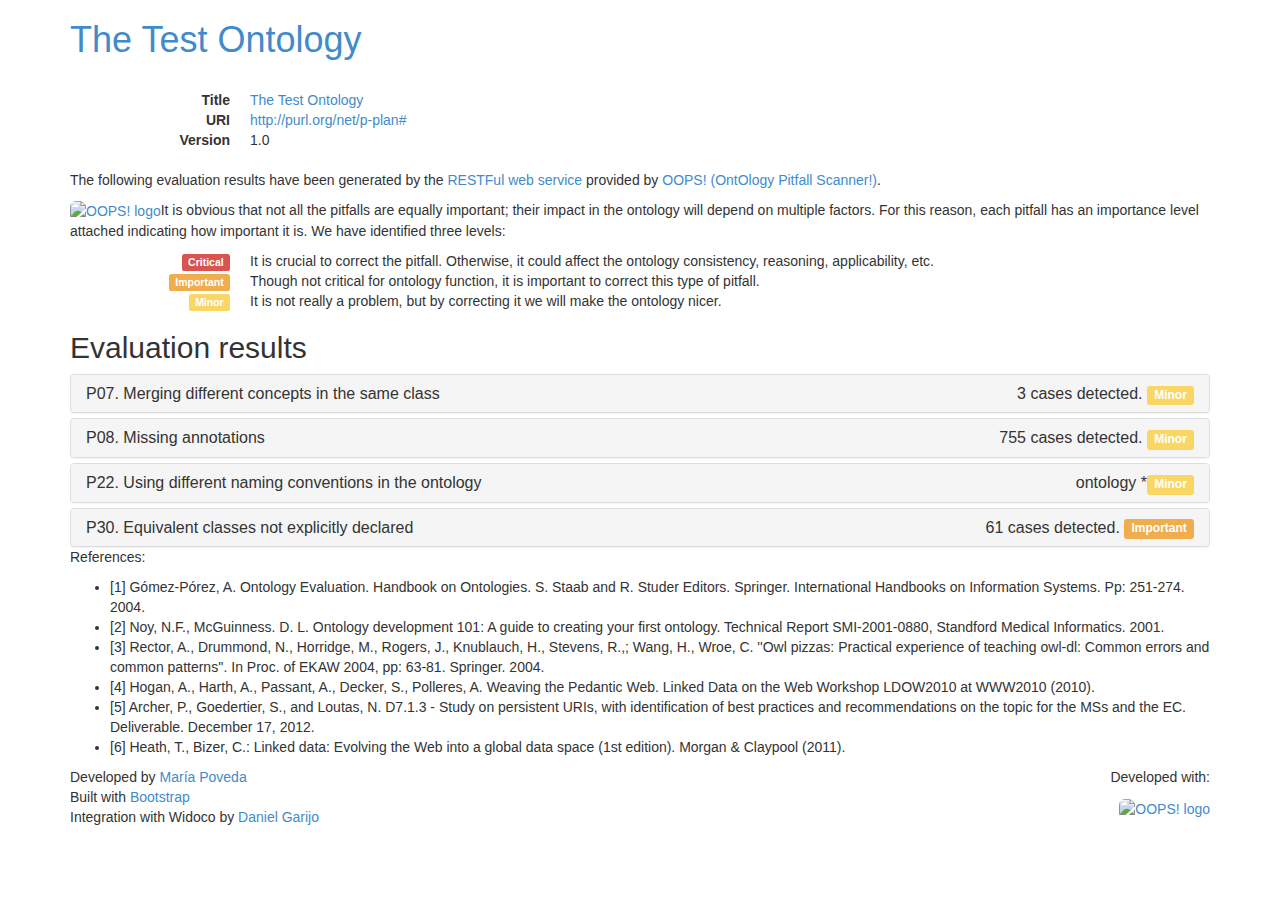
==== commit e2707c23: "Merge pull request #10 from OnToologyUser/master" ====
--- a/OnToology/FinalSinIndividuos(RDF-XML).owl/evaluation/oopsEval.html
+++ b/OnToology/FinalSinIndividuos(RDF-XML).owl/evaluation/oopsEval.html
@@ -62,34 +62,10 @@
 <div class="panel-heading">
 <h4 class="panel-title">
 <a data-toggle="collapse" href="#collapse0">
-P02. Creating synonyms as classes<span style="float: right;">1 case detected. <span class="label label-minor">Minor</span></span></a>
+P07. Merging different concepts in the same class<span style="float: right;">3 cases detected. <span class="label label-minor">Minor</span></span></a>
 </h4>
 </div>
 <div id="collapse0" class="panel-collapse collapse">
-<div class="panel-body">
-<p>Several classes whose identifiers are synonyms are created and defined as equivalent (owl:equivalentClass) in the same namespace. This pitfall is related to the guidelines presented in [2], which explain that synonyms for the same concept do not represent different classes.	</p><p>This pitfall affects to the following ontology elements: </p><ul><li><a href="http://www.semanticweb.org/mpuebla/ontologies/2015/8/OntologyOfSpatialObject#AdministrativeBoundary" target="_blank">http://www.semanticweb.org/mpuebla/ontologies/2015/8/OntologyOfSpatialObject#AdministrativeBoundary</a></li></ul></div>
-</div>
-</div>
-<div class="panel panel-default">
-<div class="panel-heading">
-<h4 class="panel-title">
-<a data-toggle="collapse" href="#collapse1">
-P06. Including cycles in a class hierarchy<span style="float: right;">2 cases detected. <span class="label label-danger">Critical</span></span></a>
-</h4>
-</div>
-<div id="collapse1" class="panel-collapse collapse">
-<div class="panel-body">
-<p>A cycle between two classes in a hierarchy is included in the ontology. A cycle appears when some class A has a subclass (directly or indirectly) B, and at the same time B is a superclass (directly or indirectly) of A. This pitfall was first identified in [3]. Guidelines presented in [2] also provide recommendations to avoid this pitfall.	</p><p>This pitfall affects to the following ontology elements: </p><ul><li><a href=" http://www.semanticweb.org/mpuebla/ontologies/2015/8/OntologyOfSpatialObject#road" target="_blank"> http://www.semanticweb.org/mpuebla/ontologies/2015/8/OntologyOfSpatialObject#road</a></li><li><a href=" http://www.semanticweb.org/mpuebla/ontologies/2015/8/OntologyOfSpatialObject#area" target="_blank"> http://www.semanticweb.org/mpuebla/ontologies/2015/8/OntologyOfSpatialObject#area</a></li></ul></div>
-</div>
-</div>
-<div class="panel panel-default">
-<div class="panel-heading">
-<h4 class="panel-title">
-<a data-toggle="collapse" href="#collapse2">
-P07. Merging different concepts in the same class<span style="float: right;">3 cases detected. <span class="label label-minor">Minor</span></span></a>
-</h4>
-</div>
-<div id="collapse2" class="panel-collapse collapse">
 <div class="panel-body">
 <p>A class whose name refers to two or more different concepts is created.	</p><p>This pitfall affects to the following ontology elements: </p><ul><li><a href="http://www.semanticweb.org/mpuebla/ontologies/2015/8/OntologyOfSpatialObject#tablemounts--or-guyots-" target="_blank">http://www.semanticweb.org/mpuebla/ontologies/2015/8/OntologyOfSpatialObject#tablemounts--or-guyots-</a></li><li><a href="http://www.semanticweb.org/mpuebla/ontologies/2015/8/OntologyOfSpatialObject#escarpment--or-scarp-" target="_blank">http://www.semanticweb.org/mpuebla/ontologies/2015/8/OntologyOfSpatialObject#escarpment--or-scarp-</a></li><li><a href="http://www.semanticweb.org/mpuebla/ontologies/2015/8/OntologyOfSpatialObject#tablemount--or-guyot-" target="_blank">http://www.semanticweb.org/mpuebla/ontologies/2015/8/OntologyOfSpatialObject#tablemount--or-guyot-</a></li></ul></div>
 </div>
@@ -97,23 +73,23 @@
 <div class="panel panel-default">
 <div class="panel-heading">
 <h4 class="panel-title">
-<a data-toggle="collapse" href="#collapse3">
-P08. Missing annotations<span style="float: right;">758 cases detected. <span class="label label-minor">Minor</span></span></a>
+<a data-toggle="collapse" href="#collapse1">
+P08. Missing annotations<span style="float: right;">755 cases detected. <span class="label label-minor">Minor</span></span></a>
 </h4>
 </div>
-<div id="collapse3" class="panel-collapse collapse">
+<div id="collapse1" class="panel-collapse collapse">
 <div class="panel-body">
-<p>This pitfall consists in creating an ontology element and failing to provide human readable annotations attached to it. Consequently, ontology elements lack annotation properties that label them (e.g. rdfs:label, lemon:LexicalEntry, skos:prefLabel or skos:altLabel) or that define them (e.g. rdfs:comment or dc:description). This pitfall is related to the guidelines provided in [5].	</p><p>This pitfall affects to the following ontology elements: </p><ul><li><a href="http://www.semanticweb.org/mpuebla/ontologies/2015/8/OntologyOfSpatialObject#abandoned-farm" target="_blank">http://www.semanticweb.org/mpuebla/ontologies/2015/8/OntologyOfSpatialObject#abandoned-farm</a></li><li><a href="http://www.semanticweb.org/mpuebla/ontologies/2015/8/OntologyOfSpatialObject#canal-tunnel" target="_blank">http://www.semanticweb.org/mpuebla/ontologies/2015/8/OntologyOfSpatialObject#canal-tunnel</a></li><li><a href="http://www.semanticweb.org/mpuebla/ontologies/2015/8/OntologyOfSpatialObject#populated-places" target="_blank">http://www.semanticweb.org/mpuebla/ontologies/2015/8/OntologyOfSpatialObject#populated-places</a></li><li><a href="http://www.semanticweb.org/mpuebla/ontologies/2015/8/OntologyOfSpatialObject#area" target="_blank">http://www.semanticweb.org/mpuebla/ontologies/2015/8/OntologyOfSpatialObject#area</a></li><li><a href="http://www.semanticweb.org/mpuebla/ontologies/2015/8/OntologyOfSpatialObject#confluence" target="_blank">http://www.semanticweb.org/mpuebla/ontologies/2015/8/OntologyOfSpatialObject#confluence</a></li><li><a href="http://www.semanticweb.org/mpuebla/ontologies/2015/8/OntologyOfSpatialObject#railroad-stop" target="_blank">http://www.semanticweb.org/mpuebla/ontologies/2015/8/OntologyOfSpatialObject#railroad-stop</a></li><li><a href="http://www.semanticweb.org/mpuebla/ontologies/2015/8/OntologyOfSpatialObject#temp-work-office" target="_blank">http://www.semanticweb.org/mpuebla/ontologies/2015/8/OntologyOfSpatialObject#temp-work-office</a></li><li><a href="http://www.semanticweb.org/mpuebla/ontologies/2015/8/OntologyOfSpatialObject#irrigation-system" target="_blank">http://www.semanticweb.org/mpuebla/ontologies/2015/8/OntologyOfSpatialObject#irrigation-system</a></li><li><a href="http://www.semanticweb.org/mpuebla/ontologies/2015/8/OntologyOfSpatialObject#ridge" target="_blank">http://www.semanticweb.org/mpuebla/ontologies/2015/8/OntologyOfSpatialObject#ridge</a></li><li><a href="http://www.semanticweb.org/mpuebla/ontologies/2015/8/OntologyOfSpatialObject#abandoned-mine" target="_blank">http://www.semanticweb.org/mpuebla/ontologies/2015/8/OntologyOfSpatialObject#abandoned-mine</a></li><li><a href="http://www.semanticweb.org/mpuebla/ontologies/2015/8/OntologyOfSpatialObject#city" target="_blank">http://www.semanticweb.org/mpuebla/ontologies/2015/8/OntologyOfSpatialObject#city</a></li><li><a href="http://www.semanticweb.org/mpuebla/ontologies/2015/8/OntologyOfSpatialObject#cirques" target="_blank">http://www.semanticweb.org/mpuebla/ontologies/2015/8/OntologyOfSpatialObject#cirques</a></li><li><a href="http://www.semanticweb.org/mpuebla/ontologies/2015/8/OntologyOfSpatialObject#meander-neck" target="_blank">http://www.semanticweb.org/mpuebla/ontologies/2015/8/OntologyOfSpatialObject#meander-neck</a></li><li><a href="http://www.semanticweb.org/mpuebla/ontologies/2015/8/OntologyOfSpatialObject#equal" target="_blank">http://www.semanticweb.org/mpuebla/ontologies/2015/8/OntologyOfSpatialObject#equal</a></li><li><a href="http://www.semanticweb.org/mpuebla/ontologies/2015/8/OntologyOfSpatialObject#Natural-watercourses" target="_blank">http://www.semanticweb.org/mpuebla/ontologies/2015/8/OntologyOfSpatialObject#Natural-watercourses</a></li><li><a href="http://www.semanticweb.org/mpuebla/ontologies/2015/8/OntologyOfSpatialObject#shrine" target="_blank">http://www.semanticweb.org/mpuebla/ontologies/2015/8/OntologyOfSpatialObject#shrine</a></li><li><a href="http://www.semanticweb.org/mpuebla/ontologies/2015/8/OntologyOfSpatialObject#abandoned-camp" target="_blank">http://www.semanticweb.org/mpuebla/ontologies/2015/8/OntologyOfSpatialObject#abandoned-camp</a></li><li><a href="http://www.semanticweb.org/mpuebla/ontologies/2015/8/OntologyOfSpatialObject#countryCode" target="_blank">http://www.semanticweb.org/mpuebla/ontologies/2015/8/OntologyOfSpatialObject#countryCode</a></li><li><a href="http://www.semanticweb.org/mpuebla/ontologies/2015/8/OntologyOfSpatialObject#peat-cutting-area" target="_blank">http://www.semanticweb.org/mpuebla/ontologies/2015/8/OntologyOfSpatialObject#peat-cutting-area</a></li><li><a href="http://www.semanticweb.org/mpuebla/ontologies/2015/8/OntologyOfSpatialObject#refugee-camp" target="_blank">http://www.semanticweb.org/mpuebla/ontologies/2015/8/OntologyOfSpatialObject#refugee-camp</a></li><li><a href="http://www.semanticweb.org/mpuebla/ontologies/2015/8/OntologyOfSpatialObject#drainage-basin" target="_blank">http://www.semanticweb.org/mpuebla/ontologies/2015/8/OntologyOfSpatialObject#drainage-basin</a></li><li><a href="http://www.semanticweb.org/mpuebla/ontologies/2015/8/OntologyOfSpatialObject#satellite-station" target="_blank">http://www.semanticweb.org/mpuebla/ontologies/2015/8/OntologyOfSpatialObject#satellite-station</a></li><li><a href="http://www.semanticweb.org/mpuebla/ontologies/2015/8/OntologyOfSpatialObject#rock" target="_blank">http://www.semanticweb.org/mpuebla/ontologies/2015/8/OntologyOfSpatialObject#rock</a></li><li><a href="http://www.semanticweb.org/mpuebla/ontologies/2015/8/OntologyOfSpatialObject#abandoned-railroad" target="_blank">http://www.semanticweb.org/mpuebla/ontologies/2015/8/OntologyOfSpatialObject#abandoned-railroad</a></li><li><a href="http://www.semanticweb.org/mpuebla/ontologies/2015/8/OntologyOfSpatialObject#waterhole-s-" target="_blank">http://www.semanticweb.org/mpuebla/ontologies/2015/8/OntologyOfSpatialObject#waterhole-s-</a></li><li><a href="http://www.semanticweb.org/mpuebla/ontologies/2015/8/OntologyOfSpatialObject#delta" target="_blank">http://www.semanticweb.org/mpuebla/ontologies/2015/8/OntologyOfSpatialObject#delta</a></li><li><a href="http://www.semanticweb.org/mpuebla/ontologies/2015/8/OntologyOfSpatialObject#salt-evaporation-ponds" target="_blank">http://www.semanticweb.org/mpuebla/ontologies/2015/8/OntologyOfSpatialObject#salt-evaporation-ponds</a></li><li><a href="http://www.semanticweb.org/mpuebla/ontologies/2015/8/OntologyOfSpatialObject#novitiate" target="_blank">http://www.semanticweb.org/mpuebla/ontologies/2015/8/OntologyOfSpatialObject#novitiate</a></li><li><a href="http://www.semanticweb.org/mpuebla/ontologies/2015/8/OntologyOfSpatialObject#farm" target="_blank">http://www.semanticweb.org/mpuebla/ontologies/2015/8/OntologyOfSpatialObject#farm</a></li><li><a href="http://www.semanticweb.org/mpuebla/ontologies/2015/8/OntologyOfSpatialObject#transit-terminal" target="_blank">http://www.semanticweb.org/mpuebla/ontologies/2015/8/OntologyOfSpatialObject#transit-terminal</a></li><li><a href="http://www.semanticweb.org/mpuebla/ontologies/2015/8/OntologyOfSpatialObject#military-base" target="_blank">http://www.semanticweb.org/mpuebla/ontologies/2015/8/OntologyOfSpatialObject#military-base</a></li><li><a href="http://www.semanticweb.org/mpuebla/ontologies/2015/8/OntologyOfSpatialObject#icecap-ridge" target="_blank">http://www.semanticweb.org/mpuebla/ontologies/2015/8/OntologyOfSpatialObject#icecap-ridge</a></li><li><a href="http://www.semanticweb.org/mpuebla/ontologies/2015/8/OntologyOfSpatialObject#capital-of-a-political-entity" target="_blank">http://www.semanticweb.org/mpuebla/ontologies/2015/8/OntologyOfSpatialObject#capital-of-a-political-entity</a></li><li><a href="http://www.semanticweb.org/mpuebla/ontologies/2015/8/OntologyOfSpatialObject#opera-house" target="_blank">http://www.semanticweb.org/mpuebla/ontologies/2015/8/OntologyOfSpatialObject#opera-house</a></li><li><a href="http://www.semanticweb.org/mpuebla/ontologies/2015/8/OntologyOfSpatialObject#orchard-s-" target="_blank">http://www.semanticweb.org/mpuebla/ontologies/2015/8/OntologyOfSpatialObject#orchard-s-</a></li><li><a href="http://www.semanticweb.org/mpuebla/ontologies/2015/8/OntologyOfSpatialObject#hill" target="_blank">http://www.semanticweb.org/mpuebla/ontologies/2015/8/OntologyOfSpatialObject#hill</a></li><li><a href="http://www.semanticweb.org/mpuebla/ontologies/2015/8/OntologyOfSpatialObject#well" target="_blank">http://www.semanticweb.org/mpuebla/ontologies/2015/8/OntologyOfSpatialObject#well</a></li><li><a href="http://www.semanticweb.org/mpuebla/ontologies/2015/8/OntologyOfSpatialObject#factory" target="_blank">http://www.semanticweb.org/mpuebla/ontologies/2015/8/OntologyOfSpatialObject#factory</a></li><li><a href="http://www.semanticweb.org/mpuebla/ontologies/2015/8/OntologyOfSpatialObject#fuel-depot" target="_blank">http://www.semanticweb.org/mpuebla/ontologies/2015/8/OntologyOfSpatialObject#fuel-depot</a></li><li><a href="http://www.semanticweb.org/mpuebla/ontologies/2015/8/OntologyOfSpatialObject#hospital" target="_blank">http://www.semanticweb.org/mpuebla/ontologies/2015/8/OntologyOfSpatialObject#hospital</a></li><li><a href="http://www.semanticweb.org/mpuebla/ontologies/2015/8/OntologyOfSpatialObject#salt-mine-s-" target="_blank">http://www.semanticweb.org/mpuebla/ontologies/2015/8/OntologyOfSpatialObject#salt-mine-s-</a></li><li><a href="http://www.semanticweb.org/mpuebla/ontologies/2015/8/OntologyOfSpatialObject#anabranch" target="_blank">http://www.semanticweb.org/mpuebla/ontologies/2015/8/OntologyOfSpatialObject#anabranch</a></li><li><a href="http://www.semanticweb.org/mpuebla/ontologies/2015/8/OntologyOfSpatialObject#metro-station" target="_blank">http://www.semanticweb.org/mpuebla/ontologies/2015/8/OntologyOfSpatialObject#metro-station</a></li><li><a href="http://www.semanticweb.org/mpuebla/ontologies/2015/8/OntologyOfSpatialObject#wadi-junction" target="_blank">http://www.semanticweb.org/mpuebla/ontologies/2015/8/OntologyOfSpatialObject#wadi-junction</a></li><li><a href="http://www.semanticweb.org/mpuebla/ontologies/2015/8/OntologyOfSpatialObject#coast" target="_blank">http://www.semanticweb.org/mpuebla/ontologies/2015/8/OntologyOfSpatialObject#coast</a></li><li><a href="http://www.semanticweb.org/mpuebla/ontologies/2015/8/OntologyOfSpatialObject#sill" target="_blank">http://www.semanticweb.org/mpuebla/ontologies/2015/8/OntologyOfSpatialObject#sill</a></li><li><a href="http://www.semanticweb.org/mpuebla/ontologies/2015/8/OntologyOfSpatialObject#escarpment" target="_blank">http://www.semanticweb.org/mpuebla/ontologies/2015/8/OntologyOfSpatialObject#escarpment</a></li><li><a href="http://www.semanticweb.org/mpuebla/ontologies/2015/8/OntologyOfSpatialObject#logging-camp" target="_blank">http://www.semanticweb.org/mpuebla/ontologies/2015/8/OntologyOfSpatialObject#logging-camp</a></li><li><a href="http://www.semanticweb.org/mpuebla/ontologies/2015/8/OntologyOfSpatialObject#military-school" target="_blank">http://www.semanticweb.org/mpuebla/ontologies/2015/8/OntologyOfSpatialObject#military-school</a></li><li><a href="http://www.semanticweb.org/mpuebla/ontologies/2015/8/OntologyOfSpatialObject#theater" target="_blank">http://www.semanticweb.org/mpuebla/ontologies/2015/8/OntologyOfSpatialObject#theater</a></li><li><a href="http://www.semanticweb.org/mpuebla/ontologies/2015/8/OntologyOfSpatialObject#Barriers-on-waterways" target="_blank">http://www.semanticweb.org/mpuebla/ontologies/2015/8/OntologyOfSpatialObject#Barriers-on-waterways</a></li><li><a href="http://www.semanticweb.org/mpuebla/ontologies/2015/8/OntologyOfSpatialObject#second-order-administrative-division" target="_blank">http://www.semanticweb.org/mpuebla/ontologies/2015/8/OntologyOfSpatialObject#second-order-administrative-division</a></li><li><a href="http://www.semanticweb.org/mpuebla/ontologies/2015/8/OntologyOfSpatialObject#crosses" target="_blank">http://www.semanticweb.org/mpuebla/ontologies/2015/8/OntologyOfSpatialObject#crosses</a></li><li><a href="http://www.semanticweb.org/mpuebla/ontologies/2015/8/OntologyOfSpatialObject#sub-surface-dam" target="_blank">http://www.semanticweb.org/mpuebla/ontologies/2015/8/OntologyOfSpatialObject#sub-surface-dam</a></li><li><a href="http://www.semanticweb.org/mpuebla/ontologies/2015/8/OntologyOfSpatialObject#homestead" target="_blank">http://www.semanticweb.org/mpuebla/ontologies/2015/8/OntologyOfSpatialObject#homestead</a></li><li><a href="http://www.semanticweb.org/mpuebla/ontologies/2015/8/OntologyOfSpatialObject#Continent" target="_blank">http://www.semanticweb.org/mpuebla/ontologies/2015/8/OntologyOfSpatialObject#Continent</a></li><li><a href="http://www.semanticweb.org/mpuebla/ontologies/2015/8/OntologyOfSpatialObject#barracks" target="_blank">http://www.semanticweb.org/mpuebla/ontologies/2015/8/OntologyOfSpatialObject#barracks</a></li><li><a href="http://www.semanticweb.org/mpuebla/ontologies/2015/8/OntologyOfSpatialObject#sanatorium" target="_blank">http://www.semanticweb.org/mpuebla/ontologies/2015/8/OntologyOfSpatialObject#sanatorium</a></li><li><a href="http://www.semanticweb.org/mpuebla/ontologies/2015/8/OntologyOfSpatialObject#oil-well" target="_blank">http://www.semanticweb.org/mpuebla/ontologies/2015/8/OntologyOfSpatialObject#oil-well</a></li><li><a href="http://www.semanticweb.org/mpuebla/ontologies/2015/8/OntologyOfSpatialObject#wetland" target="_blank">http://www.semanticweb.org/mpuebla/ontologies/2015/8/OntologyOfSpatialObject#wetland</a></li><li><a href="http://www.semanticweb.org/mpuebla/ontologies/2015/8/OntologyOfSpatialObject#fishponds" target="_blank">http://www.semanticweb.org/mpuebla/ontologies/2015/8/OntologyOfSpatialObject#fishponds</a></li><li><a href="http://www.semanticweb.org/mpuebla/ontologies/2015/8/OntologyOfSpatialObject#isEastOf" target="_blank">http://www.semanticweb.org/mpuebla/ontologies/2015/8/OntologyOfSpatialObject#isEastOf</a></li><li><a href="http://www.semanticweb.org/mpuebla/ontologies/2015/8/OntologyOfSpatialObject#labor-camp" target="_blank">http://www.semanticweb.org/mpuebla/ontologies/2015/8/OntologyOfSpatialObject#labor-camp</a></li><li><a href="http://www.semanticweb.org/mpuebla/ontologies/2015/8/OntologyOfSpatialObject#salt-lakes" target="_blank">http://www.semanticweb.org/mpuebla/ontologies/2015/8/OntologyOfSpatialObject#salt-lakes</a></li><li><a href="http://www.semanticweb.org/mpuebla/ontologies/2015/8/OntologyOfSpatialObject#moat" target="_blank">http://www.semanticweb.org/mpuebla/ontologies/2015/8/OntologyOfSpatialObject#moat</a></li><li><a href="http://www.semanticweb.org/mpuebla/ontologies/2015/8/OntologyOfSpatialObject#vineyards" target="_blank">http://www.semanticweb.org/mpuebla/ontologies/2015/8/OntologyOfSpatialObject#vineyards</a></li><li><a href="http://www.semanticweb.org/mpuebla/ontologies/2015/8/OntologyOfSpatialObject#casino" target="_blank">http://www.semanticweb.org/mpuebla/ontologies/2015/8/OntologyOfSpatialObject#casino</a></li><li><a href="http://www.semanticweb.org/mpuebla/ontologies/2015/8/OntologyOfSpatialObject#sluice" target="_blank">http://www.semanticweb.org/mpuebla/ontologies/2015/8/OntologyOfSpatialObject#sluice</a></li><li><a href="http://www.semanticweb.org/mpuebla/ontologies/2015/8/OntologyOfSpatialObject#huts" target="_blank">http://www.semanticweb.org/mpuebla/ontologies/2015/8/OntologyOfSpatialObject#huts</a></li><li><a href="http://www.semanticweb.org/mpuebla/ontologies/2015/8/OntologyOfSpatialObject#ditch" target="_blank">http://www.semanticweb.org/mpuebla/ontologies/2015/8/OntologyOfSpatialObject#ditch</a></li><li><a href="http://www.semanticweb.org/mpuebla/ontologies/2015/8/OntologyOfSpatialObject#moor-s-" target="_blank">http://www.semanticweb.org/mpuebla/ontologies/2015/8/OntologyOfSpatialObject#moor-s-</a></li><li><a href="http://www.semanticweb.org/mpuebla/ontologies/2015/8/OntologyOfSpatialObject#grave" target="_blank">http://www.semanticweb.org/mpuebla/ontologies/2015/8/OntologyOfSpatialObject#grave</a></li><li><a href="http://www.semanticweb.org/mpuebla/ontologies/2015/8/OntologyOfSpatialObject#tree-s-" target="_blank">http://www.semanticweb.org/mpuebla/ontologies/2015/8/OntologyOfSpatialObject#tree-s-</a></li><li><a href="http://www.semanticweb.org/mpuebla/ontologies/2015/8/OntologyOfSpatialObject#dairy" target="_blank">http://www.semanticweb.org/mpuebla/ontologies/2015/8/OntologyOfSpatialObject#dairy</a></li><li><a href="http://www.semanticweb.org/mpuebla/ontologies/2015/8/OntologyOfSpatialObject#islet" target="_blank">http://www.semanticweb.org/mpuebla/ontologies/2015/8/OntologyOfSpatialObject#islet</a></li><li><a href="http://www.semanticweb.org/mpuebla/ontologies/2015/8/OntologyOfSpatialObject#cultivated-area" target="_blank">http://www.semanticweb.org/mpuebla/ontologies/2015/8/OntologyOfSpatialObject#cultivated-area</a></li><li><a href="http://www.semanticweb.org/mpuebla/ontologies/2015/8/OntologyOfSpatialObject#tribal-area" target="_blank">http://www.semanticweb.org/mpuebla/ontologies/2015/8/OntologyOfSpatialObject#tribal-area</a></li><li><a href="http://www.semanticweb.org/mpuebla/ontologies/2015/8/OntologyOfSpatialObject#language" target="_blank">http://www.semanticweb.org/mpuebla/ontologies/2015/8/OntologyOfSpatialObject#language</a></li><li><a href="http://www.semanticweb.org/mpuebla/ontologies/2015/8/OntologyOfSpatialObject#railroad-station" target="_blank">http://www.semanticweb.org/mpuebla/ontologies/2015/8/OntologyOfSpatialObject#railroad-station</a></li><li><a href="http://www.semanticweb.org/mpuebla/ontologies/2015/8/OntologyOfSpatialObject#quarry--ies-" target="_blank">http://www.semanticweb.org/mpuebla/ontologies/2015/8/OntologyOfSpatialObject#quarry--ies-</a></li><li><a href="http://www.semanticweb.org/mpuebla/ontologies/2015/8/OntologyOfSpatialObject#railroad-yard" target="_blank">http://www.semanticweb.org/mpuebla/ontologies/2015/8/OntologyOfSpatialObject#railroad-yard</a></li><li><a href="http://www.semanticweb.org/mpuebla/ontologies/2015/8/OntologyOfSpatialObject#marina" target="_blank">http://www.semanticweb.org/mpuebla/ontologies/2015/8/OntologyOfSpatialObject#marina</a></li><li><a href="http://www.semanticweb.org/mpuebla/ontologies/2015/8/OntologyOfSpatialObject#burial-cave-s-" target="_blank">http://www.semanticweb.org/mpuebla/ontologies/2015/8/OntologyOfSpatialObject#burial-cave-s-</a></li><li><a href="http://www.semanticweb.org/mpuebla/ontologies/2015/8/OntologyOfSpatialObject#moraine" target="_blank">http://www.semanticweb.org/mpuebla/ontologies/2015/8/OntologyOfSpatialObject#moraine</a></li><li><a href="http://www.semanticweb.org/mpuebla/ontologies/2015/8/OntologyOfSpatialObject#longitude" target="_blank">http://www.semanticweb.org/mpuebla/ontologies/2015/8/OntologyOfSpatialObject#longitude</a></li><li><a href="http://www.semanticweb.org/mpuebla/ontologies/2015/8/OntologyOfSpatialObject#seamount" target="_blank">http://www.semanticweb.org/mpuebla/ontologies/2015/8/OntologyOfSpatialObject#seamount</a></li><li><a href="http://www.semanticweb.org/mpuebla/ontologies/2015/8/OntologyOfSpatialObject#shelf-edge" target="_blank">http://www.semanticweb.org/mpuebla/ontologies/2015/8/OntologyOfSpatialObject#shelf-edge</a></li><li><a href="http://www.semanticweb.org/mpuebla/ontologies/2015/8/OntologyOfSpatialObject#grassland" target="_blank">http://www.semanticweb.org/mpuebla/ontologies/2015/8/OntologyOfSpatialObject#grassland</a></li><li><a href="http://www.semanticweb.org/mpuebla/ontologies/2015/8/OntologyOfSpatialObject#diplomatic-facility" target="_blank">http://www.semanticweb.org/mpuebla/ontologies/2015/8/OntologyOfSpatialObject#diplomatic-facility</a></li><li><a href="http://www.semanticweb.org/mpuebla/ontologies/2015/8/OntologyOfSpatialObject#geoNameId" target="_blank">http://www.semanticweb.org/mpuebla/ontologies/2015/8/OntologyOfSpatialObject#geoNameId</a></li><li><a href="http://www.semanticweb.org/mpuebla/ontologies/2015/8/OntologyOfSpatialObject#gate" target="_blank">http://www.semanticweb.org/mpuebla/ontologies/2015/8/OntologyOfSpatialObject#gate</a></li><li><a href="http://www.semanticweb.org/mpuebla/ontologies/2015/8/OntologyOfSpatialObject#rookery" target="_blank">http://www.semanticweb.org/mpuebla/ontologies/2015/8/OntologyOfSpatialObject#rookery</a></li><li><a href="http://www.semanticweb.org/mpuebla/ontologies/2015/8/OntologyOfSpatialObject#inspection-station" target="_blank">http://www.semanticweb.org/mpuebla/ontologies/2015/8/OntologyOfSpatialObject#inspection-station</a></li><li><a href="http://www.semanticweb.org/mpuebla/ontologies/2015/8/OntologyOfSpatialObject#sinkhole" target="_blank">http://www.semanticweb.org/mpuebla/ontologies/2015/8/OntologyOfSpatialObject#sinkhole</a></li><li><a href="http://www.semanticweb.org/mpuebla/ontologies/2015/8/OntologyOfSpatialObject#wall" target="_blank">http://www.semanticweb.org/mpuebla/ontologies/2015/8/OntologyOfSpatialObject#wall</a></li><li><a href="http://www.semanticweb.org/mpuebla/ontologies/2015/8/OntologyOfSpatialObject#pans" target="_blank">http://www.semanticweb.org/mpuebla/ontologies/2015/8/OntologyOfSpatialObject#pans</a></li><li><a href="http://www.semanticweb.org/mpuebla/ontologies/2015/8/OntologyOfSpatialObject#spur-s-" target="_blank">http://www.semanticweb.org/mpuebla/ontologies/2015/8/OntologyOfSpatialObject#spur-s-</a></li><li><a href="http://www.semanticweb.org/mpuebla/ontologies/2015/8/OntologyOfSpatialObject#sport" target="_blank">http://www.semanticweb.org/mpuebla/ontologies/2015/8/OntologyOfSpatialObject#sport</a></li><li><a href="http://www.semanticweb.org/mpuebla/ontologies/2015/8/OntologyOfSpatialObject#hotel" target="_blank">http://www.semanticweb.org/mpuebla/ontologies/2015/8/OntologyOfSpatialObject#hotel</a></li><li><a href="http://www.semanticweb.org/mpuebla/ontologies/2015/8/OntologyOfSpatialObject#salt-marsh" target="_blank">http://www.semanticweb.org/mpuebla/ontologies/2015/8/OntologyOfSpatialObject#salt-marsh</a></li><li><a href="http://www.semanticweb.org/mpuebla/ontologies/2015/8/OntologyOfSpatialObject#valley" target="_blank">http://www.semanticweb.org/mpuebla/ontologies/2015/8/OntologyOfSpatialObject#valley</a></li><li><a href="http://www.semanticweb.org/mpuebla/ontologies/2015/8/OntologyOfSpatialObject#pier" target="_blank">http://www.semanticweb.org/mpuebla/ontologies/2015/8/OntologyOfSpatialObject#pier</a></li><li><a href="http://www.semanticweb.org/mpuebla/ontologies/2015/8/OntologyOfSpatialObject#nursery--ies-" target="_blank">http://www.semanticweb.org/mpuebla/ontologies/2015/8/OntologyOfSpatialObject#nursery--ies-</a></li><li><a href="http://www.semanticweb.org/mpuebla/ontologies/2015/8/OntologyOfSpatialObject#summary" target="_blank">http://www.semanticweb.org/mpuebla/ontologies/2015/8/OntologyOfSpatialObject#summary</a></li><li><a href="http://www.semanticweb.org/mpuebla/ontologies/2015/8/OntologyOfSpatialObject#valleys" target="_blank">http://www.semanticweb.org/mpuebla/ontologies/2015/8/OntologyOfSpatialObject#valleys</a></li><li><a href="http://www.semanticweb.org/mpuebla/ontologies/2015/8/OntologyOfSpatialObject#fjords" target="_blank">http://www.semanticweb.org/mpuebla/ontologies/2015/8/OntologyOfSpatialObject#fjords</a></li><li><a href="http://www.semanticweb.org/mpuebla/ontologies/2015/8/OntologyOfSpatialObject#forest-station" target="_blank">http://www.semanticweb.org/mpuebla/ontologies/2015/8/OntologyOfSpatialObject#forest-station</a></li><li><a href="http://www.semanticweb.org/mpuebla/ontologies/2015/8/OntologyOfSpatialObject#mill-s-" target="_blank">http://www.semanticweb.org/mpuebla/ontologies/2015/8/OntologyOfSpatialObject#mill-s-</a></li><li><a href="http://www.semanticweb.org/mpuebla/ontologies/2015/8/OntologyOfSpatialObject#bar" target="_blank">http://www.semanticweb.org/mpuebla/ontologies/2015/8/OntologyOfSpatialObject#bar</a></li><li><a href="http://www.semanticweb.org/mpuebla/ontologies/2015/8/OntologyOfSpatialObject#triangulation-station" target="_blank">http://www.semanticweb.org/mpuebla/ontologies/2015/8/OntologyOfSpatialObject#triangulation-station</a></li><li><a href="http://www.semanticweb.org/mpuebla/ontologies/2015/8/OntologyOfSpatialObject#promenade" target="_blank">http://www.semanticweb.org/mpuebla/ontologies/2015/8/OntologyOfSpatialObject#promenade</a></li><li><a href="http://www.semanticweb.org/mpuebla/ontologies/2015/8/OntologyOfSpatialObject#athletic-field" target="_blank">http://www.semanticweb.org/mpuebla/ontologies/2015/8/OntologyOfSpatialObject#athletic-field</a></li><li><a href="http://www.semanticweb.org/mpuebla/ontologies/2015/8/OntologyOfSpatialObject#continental-rise" target="_blank">http://www.semanticweb.org/mpuebla/ontologies/2015/8/OntologyOfSpatialObject#continental-rise</a></li><li><a href="http://www.semanticweb.org/mpuebla/ontologies/2015/8/OntologyOfSpatialObject#overlap" target="_blank">http://www.semanticweb.org/mpuebla/ontologies/2015/8/OntologyOfSpatialObject#overlap</a></li><li><a href="http://www.semanticweb.org/mpuebla/ontologies/2015/8/OntologyOfSpatialObject#garden-s-" target="_blank">http://www.semanticweb.org/mpuebla/ontologies/2015/8/OntologyOfSpatialObject#garden-s-</a></li><li><a href="http://www.semanticweb.org/mpuebla/ontologies/2015/8/OntologyOfSpatialObject#boundary" target="_blank">http://www.semanticweb.org/mpuebla/ontologies/2015/8/OntologyOfSpatialObject#boundary</a></li><li><a href="http://www.semanticweb.org/mpuebla/ontologies/2015/8/OntologyOfSpatialObject#palace" target="_blank">http://www.semanticweb.org/mpuebla/ontologies/2015/8/OntologyOfSpatialObject#palace</a></li><li><a href="http://www.semanticweb.org/mpuebla/ontologies/2015/8/OntologyOfSpatialObject#flat" target="_blank">http://www.semanticweb.org/mpuebla/ontologies/2015/8/OntologyOfSpatialObject#flat</a></li><li><a href="http://www.semanticweb.org/mpuebla/ontologies/2015/8/OntologyOfSpatialObject#bridge" target="_blank">http://www.semanticweb.org/mpuebla/ontologies/2015/8/OntologyOfSpatialObject#bridge</a></li><li><a href="http://www.semanticweb.org/mpuebla/ontologies/2015/8/OntologyOfSpatialObject#abandoned-canal" target="_blank">http://www.semanticweb.org/mpuebla/ontologies/2015/8/OntologyOfSpatialObject#abandoned-canal</a></li><li><a href="http://www.semanticweb.org/mpuebla/ontologies/2015/8/OntologyOfSpatialObject#upland" target="_blank">http://www.semanticweb.org/mpuebla/ontologies/2015/8/OntologyOfSpatialObject#upland</a></li><li><a href="http://www.semanticweb.org/mpuebla/ontologies/2015/8/OntologyOfSpatialObject#pyramid" target="_blank">http://www.semanticweb.org/mpuebla/ontologies/2015/8/OntologyOfSpatialObject#pyramid</a></li><li><a href="http://www.semanticweb.org/mpuebla/ontologies/2015/8/OntologyOfSpatialObject#wadies" target="_blank">http://www.semanticweb.org/mpuebla/ontologies/2015/8/OntologyOfSpatialObject#wadies</a></li><li><a href="http://www.semanticweb.org/mpuebla/ontologies/2015/8/OntologyOfSpatialObject#canyon" target="_blank">http://www.semanticweb.org/mpuebla/ontologies/2015/8/OntologyOfSpatialObject#canyon</a></li><li><a href="http://www.semanticweb.org/mpuebla/ontologies/2015/8/OntologyOfSpatialObject#cutoff" target="_blank">http://www.semanticweb.org/mpuebla/ontologies/2015/8/OntologyOfSpatialObject#cutoff</a></li><li><a href="http://www.semanticweb.org/mpuebla/ontologies/2015/8/OntologyOfSpatialObject#prison" target="_blank">http://www.semanticweb.org/mpuebla/ontologies/2015/8/OntologyOfSpatialObject#prison</a></li><li><a href="http://www.semanticweb.org/mpuebla/ontologies/2015/8/OntologyOfSpatialObject#steps" target="_blank">http://www.semanticweb.org/mpuebla/ontologies/2015/8/OntologyOfSpatialObject#steps</a></li><li><a href="http://www.semanticweb.org/mpuebla/ontologies/2015/8/OntologyOfSpatialObject#farm-village" target="_blank">http://www.semanticweb.org/mpuebla/ontologies/2015/8/OntologyOfSpatialObject#farm-village</a></li><li><a href="http://www.semanticweb.org/mpuebla/ontologies/2015/8/OntologyOfSpatialObject#seaplane-landing-area" target="_blank">http://www.semanticweb.org/mpuebla/ontologies/2015/8/OntologyOfSpatialObject#seaplane-landing-area</a></li><li><a href="http://www.semanticweb.org/mpuebla/ontologies/2015/8/OntologyOfSpatialObject#road-bend" target="_blank">http://www.semanticweb.org/mpuebla/ontologies/2015/8/OntologyOfSpatialObject#road-bend</a></li><li><a href="http://www.semanticweb.org/mpuebla/ontologies/2015/8/OntologyOfSpatialObject#corridor" target="_blank">http://www.semanticweb.org/mpuebla/ontologies/2015/8/OntologyOfSpatialObject#corridor</a></li><li><a href="http://www.semanticweb.org/mpuebla/ontologies/2015/8/OntologyOfSpatialObject#section-of-lake" target="_blank">http://www.semanticweb.org/mpuebla/ontologies/2015/8/OntologyOfSpatialObject#section-of-lake</a></li><li><a href="http://www.semanticweb.org/mpuebla/ontologies/2015/8/OntologyOfSpatialObject#stable" target="_blank">http://www.semanticweb.org/mpuebla/ontologies/2015/8/OntologyOfSpatialObject#stable</a></li><li><a href="http://www.semanticweb.org/mpuebla/ontologies/2015/8/OntologyOfSpatialObject#building" target="_blank">http://www.semanticweb.org/mpuebla/ontologies/2015/8/OntologyOfSpatialObject#building</a></li><li><a href="http://www.semanticweb.org/mpuebla/ontologies/2015/8/OntologyOfSpatialObject#islands" target="_blank">http://www.semanticweb.org/mpuebla/ontologies/2015/8/OntologyOfSpatialObject#islands</a></li><li><a href="http://www.semanticweb.org/mpuebla/ontologies/2015/8/OntologyOfSpatialObject#talus-slope" target="_blank">http://www.semanticweb.org/mpuebla/ontologies/2015/8/OntologyOfSpatialObject#talus-slope</a></li><li><a href="http://www.semanticweb.org/mpuebla/ontologies/2015/8/OntologyOfSpatialObject#NortHemisphere" target="_blank">http://www.semanticweb.org/mpuebla/ontologies/2015/8/OntologyOfSpatialObject#NortHemisphere</a></li><li><a href="http://www.semanticweb.org/mpuebla/ontologies/2015/8/OntologyOfSpatialObject#coral-reef-s-" target="_blank">http://www.semanticweb.org/mpuebla/ontologies/2015/8/OntologyOfSpatialObject#coral-reef-s-</a></li><li><a href="http://www.semanticweb.org/mpuebla/ontologies/2015/8/OntologyOfSpatialObject#market" target="_blank">http://www.semanticweb.org/mpuebla/ontologies/2015/8/OntologyOfSpatialObject#market</a></li><li><a href="http://www.semanticweb.org/mpuebla/ontologies/2015/8/OntologyOfSpatialObject#type" target="_blank">http://www.semanticweb.org/mpuebla/ontologies/2015/8/OntologyOfSpatialObject#type</a></li><li><a href="http://www.semanticweb.org/mpuebla/ontologies/2015/8/OntologyOfSpatialObject#spatial" target="_blank">http://www.semanticweb.org/mpuebla/ontologies/2015/8/OntologyOfSpatialObject#spatial</a></li><li><a href="http://www.semanticweb.org/mpuebla/ontologies/2015/8/OntologyOfSpatialObject#jetty" target="_blank">http://www.semanticweb.org/mpuebla/ontologies/2015/8/OntologyOfSpatialObject#jetty</a></li><li><a href="http://www.semanticweb.org/mpuebla/ontologies/2015/8/OntologyOfSpatialObject#inlet" target="_blank">http://www.semanticweb.org/mpuebla/ontologies/2015/8/OntologyOfSpatialObject#inlet</a></li><li><a href="http://www.semanticweb.org/mpuebla/ontologies/2015/8/OntologyOfSpatialObject#reef" target="_blank">http://www.semanticweb.org/mpuebla/ontologies/2015/8/OntologyOfSpatialObject#reef</a></li><li><a href="http://www.semanticweb.org/mpuebla/ontologies/2015/8/OntologyOfSpatialObject#police-post" target="_blank">http://www.semanticweb.org/mpuebla/ontologies/2015/8/OntologyOfSpatialObject#police-post</a></li><li><a href="http://www.semanticweb.org/mpuebla/ontologies/2015/8/OntologyOfSpatialObject#land-tied-island" target="_blank">http://www.semanticweb.org/mpuebla/ontologies/2015/8/OntologyOfSpatialObject#land-tied-island</a></li><li><a href="http://www.semanticweb.org/mpuebla/ontologies/2015/8/OntologyOfSpatialObject#street" target="_blank">http://www.semanticweb.org/mpuebla/ontologies/2015/8/OntologyOfSpatialObject#street</a></li><li><a href="http://www.semanticweb.org/mpuebla/ontologies/2015/8/OntologyOfSpatialObject#abandoned-railroad-station" target="_blank">http://www.semanticweb.org/mpuebla/ontologies/2015/8/OntologyOfSpatialObject#abandoned-railroad-station</a></li><li><a href="http://www.semanticweb.org/mpuebla/ontologies/2015/8/OntologyOfSpatialObject#lake" target="_blank">http://www.semanticweb.org/mpuebla/ontologies/2015/8/OntologyOfSpatialObject#lake</a></li><li><a href="http://www.semanticweb.org/mpuebla/ontologies/2015/8/OntologyOfSpatialObject#portage" target="_blank">http://www.semanticweb.org/mpuebla/ontologies/2015/8/OntologyOfSpatialObject#portage</a></li><li><a href="http://www.semanticweb.org/mpuebla/ontologies/2015/8/OntologyOfSpatialObject#mountains" target="_blank">http://www.semanticweb.org/mpuebla/ontologies/2015/8/OntologyOfSpatialObject#mountains</a></li><li><a href="http://www.semanticweb.org/mpuebla/ontologies/2015/8/OntologyOfSpatialObject#village" target="_blank">http://www.semanticweb.org/mpuebla/ontologies/2015/8/OntologyOfSpatialObject#village</a></li><li><a href="http://www.semanticweb.org/mpuebla/ontologies/2015/8/OntologyOfSpatialObject#post-office" target="_blank">http://www.semanticweb.org/mpuebla/ontologies/2015/8/OntologyOfSpatialObject#post-office</a></li><li><a href="http://www.semanticweb.org/mpuebla/ontologies/2015/8/OntologyOfSpatialObject#PopulatedPlace" target="_blank">http://www.semanticweb.org/mpuebla/ontologies/2015/8/OntologyOfSpatialObject#PopulatedPlace</a></li><li><a href="http://www.semanticweb.org/mpuebla/ontologies/2015/8/OntologyOfSpatialObject#pan" target="_blank">http://www.semanticweb.org/mpuebla/ontologies/2015/8/OntologyOfSpatialObject#pan</a></li><li><a href="http://www.semanticweb.org/mpuebla/ontologies/2015/8/OntologyOfSpatialObject#abandoned-mission" target="_blank">http://www.semanticweb.org/mpuebla/ontologies/2015/8/OntologyOfSpatialObject#abandoned-mission</a></li><li><a href="http://www.semanticweb.org/mpuebla/ontologies/2015/8/OntologyOfSpatialObject#lost-river" target="_blank">http://www.semanticweb.org/mpuebla/ontologies/2015/8/OntologyOfSpatialObject#lost-river</a></li><li><a href="http://www.semanticweb.org/mpuebla/ontologies/2015/8/OntologyOfSpatialObject#banks" target="_blank">http://www.semanticweb.org/mpuebla/ontologies/2015/8/OntologyOfSpatialObject#banks</a></li><li><a href="http://www.semanticweb.org/mpuebla/ontologies/2015/8/OntologyOfSpatialObject#seat-of-a-third-order-administrative-division" target="_blank">http://www.semanticweb.org/mpuebla/ontologies/2015/8/OntologyOfSpatialObject#seat-of-a-third-order-administrative-division</a></li><li><a href="http://www.semanticweb.org/mpuebla/ontologies/2015/8/OntologyOfSpatialObject#shore" target="_blank">http://www.semanticweb.org/mpuebla/ontologies/2015/8/OntologyOfSpatialObject#shore</a></li><li><a href="http://www.semanticweb.org/mpuebla/ontologies/2015/8/OntologyOfSpatialObject#plateau" target="_blank">http://www.semanticweb.org/mpuebla/ontologies/2015/8/OntologyOfSpatialObject#plateau</a></li><li><a href="http://www.semanticweb.org/mpuebla/ontologies/2015/8/OntologyOfSpatialObject#coal-mine-s-" target="_blank">http://www.semanticweb.org/mpuebla/ontologies/2015/8/OntologyOfSpatialObject#coal-mine-s-</a></li><li><a href="http://www.semanticweb.org/mpuebla/ontologies/2015/8/OntologyOfSpatialObject#abandoned-populated-place" target="_blank">http://www.semanticweb.org/mpuebla/ontologies/2015/8/OntologyOfSpatialObject#abandoned-populated-place</a></li><li><a href="http://www.semanticweb.org/mpuebla/ontologies/2015/8/OntologyOfSpatialObject#parish" target="_blank">http://www.semanticweb.org/mpuebla/ontologies/2015/8/OntologyOfSpatialObject#parish</a></li><li><a href="http://www.semanticweb.org/mpuebla/ontologies/2015/8/OntologyOfSpatialObject#park" target="_blank">http://www.semanticweb.org/mpuebla/ontologies/2015/8/OntologyOfSpatialObject#park</a></li><li><a href="http://www.semanticweb.org/mpuebla/ontologies/2015/8/OntologyOfSpatialObject#alternateNames" target="_blank">http://www.semanticweb.org/mpuebla/ontologies/2015/8/OntologyOfSpatialObject#alternateNames</a></li><li><a href="http://www.semanticweb.org/mpuebla/ontologies/2015/8/OntologyOfSpatialObject#touches" target="_blank">http://www.semanticweb.org/mpuebla/ontologies/2015/8/OntologyOfSpatialObject#touches</a></li><li><a href="http://www.semanticweb.org/mpuebla/ontologies/2015/8/OntologyOfSpatialObject#temple-s-" target="_blank">http://www.semanticweb.org/mpuebla/ontologies/2015/8/OntologyOfSpatialObject#temple-s-</a></li><li><a href="http://www.semanticweb.org/mpuebla/ontologies/2015/8/OntologyOfSpatialObject#cattle-dipping-tank" target="_blank">http://www.semanticweb.org/mpuebla/ontologies/2015/8/OntologyOfSpatialObject#cattle-dipping-tank</a></li><li><a href="http://www.semanticweb.org/mpuebla/ontologies/2015/8/OntologyOfSpatialObject#GeonameConcept" target="_blank">http://www.semanticweb.org/mpuebla/ontologies/2015/8/OntologyOfSpatialObject#GeonameConcept</a></li><li><a href="http://www.semanticweb.org/mpuebla/ontologies/2015/8/OntologyOfSpatialObject#common" target="_blank">http://www.semanticweb.org/mpuebla/ontologies/2015/8/OntologyOfSpatialObject#common</a></li><li><a href="http://www.semanticweb.org/mpuebla/ontologies/2015/8/OntologyOfSpatialObject#asylum" target="_blank">http://www.semanticweb.org/mpuebla/ontologies/2015/8/OntologyOfSpatialObject#asylum</a></li><li><a href="http://www.semanticweb.org/mpuebla/ontologies/2015/8/OntologyOfSpatialObject#shelf" target="_blank">http://www.semanticweb.org/mpuebla/ontologies/2015/8/OntologyOfSpatialObject#shelf</a></li><li><a href="http://www.semanticweb.org/mpuebla/ontologies/2015/8/OntologyOfSpatialObject#fossilized-forest" target="_blank">http://www.semanticweb.org/mpuebla/ontologies/2015/8/OntologyOfSpatialObject#fossilized-forest</a></li><li><a href="http://www.semanticweb.org/mpuebla/ontologies/2015/8/OntologyOfSpatialObject#rank" target="_blank">http://www.semanticweb.org/mpuebla/ontologies/2015/8/OntologyOfSpatialObject#rank</a></li><li><a href="http://www.semanticweb.org/mpuebla/ontologies/2015/8/OntologyOfSpatialObject#ravine-s-" target="_blank">http://www.semanticweb.org/mpuebla/ontologies/2015/8/OntologyOfSpatialObject#ravine-s-</a></li><li><a href="http://www.semanticweb.org/mpuebla/ontologies/2015/8/OntologyOfSpatialObject#pool-s-" target="_blank">http://www.semanticweb.org/mpuebla/ontologies/2015/8/OntologyOfSpatialObject#pool-s-</a></li><li><a href="http://www.semanticweb.org/mpuebla/ontologies/2015/8/OntologyOfSpatialObject#geyser" target="_blank">http://www.semanticweb.org/mpuebla/ontologies/2015/8/OntologyOfSpatialObject#geyser</a></li><li><a href="http://www.semanticweb.org/mpuebla/ontologies/2015/8/OntologyOfSpatialObject#university" target="_blank">http://www.semanticweb.org/mpuebla/ontologies/2015/8/OntologyOfSpatialObject#university</a></li><li><a href="http://www.semanticweb.org/mpuebla/ontologies/2015/8/OntologyOfSpatialObject#intermittent-salt-pond-s-" target="_blank">http://www.semanticweb.org/mpuebla/ontologies/2015/8/OntologyOfSpatialObject#intermittent-salt-pond-s-</a></li><li><a href="http://www.semanticweb.org/mpuebla/ontologies/2015/8/OntologyOfSpatialObject#business-center" target="_blank">http://www.semanticweb.org/mpuebla/ontologies/2015/8/OntologyOfSpatialObject#business-center</a></li><li><a href="http://www.semanticweb.org/mpuebla/ontologies/2015/8/OntologyOfSpatialObject#boatyard" target="_blank">http://www.semanticweb.org/mpuebla/ontologies/2015/8/OntologyOfSpatialObject#boatyard</a></li><li><a href="http://www.semanticweb.org/mpuebla/ontologies/2015/8/OntologyOfSpatialObject#knolls" target="_blank">http://www.semanticweb.org/mpuebla/ontologies/2015/8/OntologyOfSpatialObject#knolls</a></li><li><a href="http://www.semanticweb.org/mpuebla/ontologies/2015/8/OntologyOfSpatialObject#seat-of-a-fourth-order-administrative-division" target="_blank">http://www.semanticweb.org/mpuebla/ontologies/2015/8/OntologyOfSpatialObject#seat-of-a-fourth-order-administrative-division</a></li><li><a href="http://www.semanticweb.org/mpuebla/ontologies/2015/8/OntologyOfSpatialObject#featureClassName" target="_blank">http://www.semanticweb.org/mpuebla/ontologies/2015/8/OntologyOfSpatialObject#featureClassName</a></li><li><a href="http://www.semanticweb.org/mpuebla/ontologies/2015/8/OntologyOfSpatialObject#abandoned-railroad-stop" target="_blank">http://www.semanticweb.org/mpuebla/ontologies/2015/8/OntologyOfSpatialObject#abandoned-railroad-stop</a></li><li><a href="http://www.semanticweb.org/mpuebla/ontologies/2015/8/OntologyOfSpatialObject#sugar-plantation" target="_blank">http://www.semanticweb.org/mpuebla/ontologies/2015/8/OntologyOfSpatialObject#sugar-plantation</a></li><li><a href="http://www.semanticweb.org/mpuebla/ontologies/2015/8/OntologyOfSpatialObject#third-order-administrative-division" target="_blank">http://www.semanticweb.org/mpuebla/ontologies/2015/8/OntologyOfSpatialObject#third-order-administrative-division</a></li><li><a href="http://www.semanticweb.org/mpuebla/ontologies/2015/8/OntologyOfSpatialObject#lake-bed-s-" target="_blank">http://www.semanticweb.org/mpuebla/ontologies/2015/8/OntologyOfSpatialObject#lake-bed-s-</a></li><li><a href="http://www.semanticweb.org/mpuebla/ontologies/2015/8/OntologyOfSpatialObject#desert" target="_blank">http://www.semanticweb.org/mpuebla/ontologies/2015/8/OntologyOfSpatialObject#desert</a></li><li><a href="http://www.semanticweb.org/mpuebla/ontologies/2015/8/OntologyOfSpatialObject#countryName" target="_blank">http://www.semanticweb.org/mpuebla/ontologies/2015/8/OntologyOfSpatialObject#countryName</a></li><li><a href="http://www.semanticweb.org/mpuebla/ontologies/2015/8/OntologyOfSpatialObject#place" target="_blank">http://www.semanticweb.org/mpuebla/ontologies/2015/8/OntologyOfSpatialObject#place</a></li><li><a href="http://www.semanticweb.org/mpuebla/ontologies/2015/8/OntologyOfSpatialObject#adminCode4" target="_blank">http://www.semanticweb.org/mpuebla/ontologies/2015/8/OntologyOfSpatialObject#adminCode4</a></li><li><a href="http://www.semanticweb.org/mpuebla/ontologies/2015/8/OntologyOfSpatialObject#marine-channel" target="_blank">http://www.semanticweb.org/mpuebla/ontologies/2015/8/OntologyOfSpatialObject#marine-channel</a></li><li><a href="http://www.semanticweb.org/mpuebla/ontologies/2015/8/OntologyOfSpatialObject#drainage-canal" target="_blank">http://www.semanticweb.org/mpuebla/ontologies/2015/8/OntologyOfSpatialObject#drainage-canal</a></li><li><a href="http://www.semanticweb.org/mpuebla/ontologies/2015/8/OntologyOfSpatialObject#section-of-bank" target="_blank">http://www.semanticweb.org/mpuebla/ontologies/2015/8/OntologyOfSpatialObject#section-of-bank</a></li><li><a href="http://www.semanticweb.org/mpuebla/ontologies/2015/8/OntologyOfSpatialObject#tourism" target="_blank">http://www.semanticweb.org/mpuebla/ontologies/2015/8/OntologyOfSpatialObject#tourism</a></li><li><a href="http://www.semanticweb.org/mpuebla/ontologies/2015/8/OntologyOfSpatialObject#historical-capital-of-a-political-entity" target="_blank">http://www.semanticweb.org/mpuebla/ontologies/2015/8/OntologyOfSpatialObject#historical-capital-of-a-political-entity</a></li><li><a href="http://www.semanticweb.org/mpuebla/ontologies/2015/8/OntologyOfSpatialObject#wikipediaUrl" target="_blank">http://www.semanticweb.org/mpuebla/ontologies/2015/8/OntologyOfSpatialObject#wikipediaUrl</a></li><li><a href="http://www.semanticweb.org/mpuebla/ontologies/2015/8/OntologyOfSpatialObject#customs-house" target="_blank">http://www.semanticweb.org/mpuebla/ontologies/2015/8/OntologyOfSpatialObject#customs-house</a></li><li><a href="http://www.semanticweb.org/mpuebla/ontologies/2015/8/OntologyOfSpatialObject#stony-desert" target="_blank">http://www.semanticweb.org/mpuebla/ontologies/2015/8/OntologyOfSpatialObject#stony-desert</a></li><li><a href="http://www.semanticweb.org/mpuebla/ontologies/2015/8/OntologyOfSpatialObject#bog-s-" target="_blank">http://www.semanticweb.org/mpuebla/ontologies/2015/8/OntologyOfSpatialObject#bog-s-</a></li><li><a href="http://www.semanticweb.org/mpuebla/ontologies/2015/8/OntologyOfSpatialObject#zone" target="_blank">http://www.semanticweb.org/mpuebla/ontologies/2015/8/OntologyOfSpatialObject#zone</a></li><li><a href="http://www.semanticweb.org/mpuebla/ontologies/2015/8/OntologyOfSpatialObject#ancient-road" target="_blank">http://www.semanticweb.org/mpuebla/ontologies/2015/8/OntologyOfSpatialObject#ancient-road</a></li><li><a href="http://www.semanticweb.org/mpuebla/ontologies/2015/8/OntologyOfSpatialObject#reefs" target="_blank">http://www.semanticweb.org/mpuebla/ontologies/2015/8/OntologyOfSpatialObject#reefs</a></li><li><a href="http://www.semanticweb.org/mpuebla/ontologies/2015/8/OntologyOfSpatialObject#section-of-stream" target="_blank">http://www.semanticweb.org/mpuebla/ontologies/2015/8/OntologyOfSpatialObject#section-of-stream</a></li><li><a href="http://www.semanticweb.org/mpuebla/ontologies/2015/8/OntologyOfSpatialObject#hunting-reserve" target="_blank">http://www.semanticweb.org/mpuebla/ontologies/2015/8/OntologyOfSpatialObject#hunting-reserve</a></li><li><a href="http://www.semanticweb.org/mpuebla/ontologies/2015/8/OntologyOfSpatialObject#adminName3" target="_blank">http://www.semanticweb.org/mpuebla/ontologies/2015/8/OntologyOfSpatialObject#adminName3</a></li><li><a href="http://www.semanticweb.org/mpuebla/ontologies/2015/8/OntologyOfSpatialObject#agricultural-school" target="_blank">http://www.semanticweb.org/mpuebla/ontologies/2015/8/OntologyOfSpatialObject#agricultural-school</a></li><li><a href="http://www.semanticweb.org/mpuebla/ontologies/2015/8/OntologyOfSpatialObject#concession-area" target="_blank">http://www.semanticweb.org/mpuebla/ontologies/2015/8/OntologyOfSpatialObject#concession-area</a></li><li><a href="http://www.semanticweb.org/mpuebla/ontologies/2015/8/OntologyOfSpatialObject#pagoda" target="_blank">http://www.semanticweb.org/mpuebla/ontologies/2015/8/OntologyOfSpatialObject#pagoda</a></li><li><a href="http://www.semanticweb.org/mpuebla/ontologies/2015/8/OntologyOfSpatialObject#seat-of-government-of-a-political-entity" target="_blank">http://www.semanticweb.org/mpuebla/ontologies/2015/8/OntologyOfSpatialObject#seat-of-government-of-a-political-entity</a></li><li><a href="http://www.semanticweb.org/mpuebla/ontologies/2015/8/OntologyOfSpatialObject#whaling-station" target="_blank">http://www.semanticweb.org/mpuebla/ontologies/2015/8/OntologyOfSpatialObject#whaling-station</a></li><li><a href="http://www.semanticweb.org/mpuebla/ontologies/2015/8/OntologyOfSpatialObject#spring-s-" target="_blank">http://www.semanticweb.org/mpuebla/ontologies/2015/8/OntologyOfSpatialObject#spring-s-</a></li><li><a href="http://www.semanticweb.org/mpuebla/ontologies/2015/8/OntologyOfSpatialObject#contains" target="_blank">http://www.semanticweb.org/mpuebla/ontologies/2015/8/OntologyOfSpatialObject#contains</a></li><li><a href="http://www.semanticweb.org/mpuebla/ontologies/2015/8/OntologyOfSpatialObject#section-of-canal" target="_blank">http://www.semanticweb.org/mpuebla/ontologies/2015/8/OntologyOfSpatialObject#section-of-canal</a></li><li><a href="http://www.semanticweb.org/mpuebla/ontologies/2015/8/OntologyOfSpatialObject#munitions-plant" target="_blank">http://www.semanticweb.org/mpuebla/ontologies/2015/8/OntologyOfSpatialObject#munitions-plant</a></li><li><a href="http://www.semanticweb.org/mpuebla/ontologies/2015/8/OntologyOfSpatialObject#power-station" target="_blank">http://www.semanticweb.org/mpuebla/ontologies/2015/8/OntologyOfSpatialObject#power-station</a></li><li><a href="http://www.semanticweb.org/mpuebla/ontologies/2015/8/OntologyOfSpatialObject#intermittent-salt-lake" target="_blank">http://www.semanticweb.org/mpuebla/ontologies/2015/8/OntologyOfSpatialObject#intermittent-salt-lake</a></li><li><a href="http://www.semanticweb.org/mpuebla/ontologies/2015/8/OntologyOfSpatialObject#dependent-political-entity" target="_blank">http://www.semanticweb.org/mpuebla/ontologies/2015/8/OntologyOfSpatialObject#dependent-political-entity</a></li><li><a href="http://www.semanticweb.org/mpuebla/ontologies/2015/8/OntologyOfSpatialObject#crater-lakes" target="_blank">http://www.semanticweb.org/mpuebla/ontologies/2015/8/OntologyOfSpatialObject#crater-lakes</a></li><li><a href="http://www.semanticweb.org/mpuebla/ontologies/2015/8/OntologyOfSpatialObject#lake-channel-s-" target="_blank">http://www.semanticweb.org/mpuebla/ontologies/2015/8/OntologyOfSpatialObject#lake-channel-s-</a></li><li><a href="http://www.semanticweb.org/mpuebla/ontologies/2015/8/OntologyOfSpatialObject#water-mill" target="_blank">http://www.semanticweb.org/mpuebla/ontologies/2015/8/OntologyOfSpatialObject#water-mill</a></li><li><a href="http://www.semanticweb.org/mpuebla/ontologies/2015/8/OntologyOfSpatialObject#sewage-treatment-plant" target="_blank">http://www.semanticweb.org/mpuebla/ontologies/2015/8/OntologyOfSpatialObject#sewage-treatment-plant</a></li><li><a href="http://www.semanticweb.org/mpuebla/ontologies/2015/8/OntologyOfSpatialObject#intermittent-stream" target="_blank">http://www.semanticweb.org/mpuebla/ontologies/2015/8/OntologyOfSpatialObject#intermittent-stream</a></li><li><a href="http://www.semanticweb.org/mpuebla/ontologies/2015/8/OntologyOfSpatialObject#natural-tunnel" target="_blank">http://www.semanticweb.org/mpuebla/ontologies/2015/8/OntologyOfSpatialObject#natural-tunnel</a></li><li><a href="http://www.semanticweb.org/mpuebla/ontologies/2015/8/OntologyOfSpatialObject#pass" target="_blank">http://www.semanticweb.org/mpuebla/ontologies/2015/8/OntologyOfSpatialObject#pass</a></li><li><a href="http://www.semanticweb.org/mpuebla/ontologies/2015/8/OntologyOfSpatialObject#beach-ridge" target="_blank">http://www.semanticweb.org/mpuebla/ontologies/2015/8/OntologyOfSpatialObject#beach-ridge</a></li><li><a href="http://www.semanticweb.org/mpuebla/ontologies/2015/8/OntologyOfSpatialObject#gonameDataProperty" target="_blank">http://www.semanticweb.org/mpuebla/ontologies/2015/8/OntologyOfSpatialObject#gonameDataProperty</a></li><li><a href="http://www.semanticweb.org/mpuebla/ontologies/2015/8/OntologyOfSpatialObject#community-center" target="_blank">http://www.semanticweb.org/mpuebla/ontologies/2015/8/OntologyOfSpatialObject#community-center</a></li><li><a href="http://www.semanticweb.org/mpuebla/ontologies/2015/8/OntologyOfSpatialObject#copper-mine-s-" target="_blank">http://www.semanticweb.org/mpuebla/ontologies/2015/8/OntologyOfSpatialObject#copper-mine-s-</a></li><li><a href="http://www.semanticweb.org/mpuebla/ontologies/2015/8/OntologyOfSpatialObject#water-pumping-station" target="_blank">http://www.semanticweb.org/mpuebla/ontologies/2015/8/OntologyOfSpatialObject#water-pumping-station</a></li><li><a href="http://www.semanticweb.org/mpuebla/ontologies/2015/8/OntologyOfSpatialObject#halting-place" target="_blank">http://www.semanticweb.org/mpuebla/ontologies/2015/8/OntologyOfSpatialObject#halting-place</a></li><li><a href="http://www.semanticweb.org/mpuebla/ontologies/2015/8/OntologyOfSpatialObject#continent" target="_blank">http://www.semanticweb.org/mpuebla/ontologies/2015/8/OntologyOfSpatialObject#continent</a></li><li><a href="http://www.semanticweb.org/mpuebla/ontologies/2015/8/OntologyOfSpatialObject#adminName5" target="_blank">http://www.semanticweb.org/mpuebla/ontologies/2015/8/OntologyOfSpatialObject#adminName5</a></li><li><a href="http://www.semanticweb.org/mpuebla/ontologies/2015/8/OntologyOfSpatialObject#slide" target="_blank">http://www.semanticweb.org/mpuebla/ontologies/2015/8/OntologyOfSpatialObject#slide</a></li><li><a href="http://www.semanticweb.org/mpuebla/ontologies/2015/8/OntologyOfSpatialObject#dam" target="_blank">http://www.semanticweb.org/mpuebla/ontologies/2015/8/OntologyOfSpatialObject#dam</a></li><li><a href="http://www.semanticweb.org/mpuebla/ontologies/2015/8/OntologyOfSpatialObject#abandoned-airfield" target="_blank">http://www.semanticweb.org/mpuebla/ontologies/2015/8/OntologyOfSpatialObject#abandoned-airfield</a></li><li><a href="http://www.semanticweb.org/mpuebla/ontologies/2015/8/OntologyOfSpatialObject#intermittent-pool" target="_blank">http://www.semanticweb.org/mpuebla/ontologies/2015/8/OntologyOfSpatialObject#intermittent-pool</a></li><li><a href="http://www.semanticweb.org/mpuebla/ontologies/2015/8/OntologyOfSpatialObject#gorge-s-" target="_blank">http://www.semanticweb.org/mpuebla/ontologies/2015/8/OntologyOfSpatialObject#gorge-s-</a></li><li><a href="http://www.semanticweb.org/mpuebla/ontologies/2015/8/OntologyOfSpatialObject#maneuver-area" target="_blank">http://www.semanticweb.org/mpuebla/ontologies/2015/8/OntologyOfSpatialObject#maneuver-area</a></li><li><a href="http://www.semanticweb.org/mpuebla/ontologies/2015/8/OntologyOfSpatialObject#coconut-grove" target="_blank">http://www.semanticweb.org/mpuebla/ontologies/2015/8/OntologyOfSpatialObject#coconut-grove</a></li><li><a href="http://www.semanticweb.org/mpuebla/ontologies/2015/8/OntologyOfSpatialObject#fifth-order-administrative-division" target="_blank">http://www.semanticweb.org/mpuebla/ontologies/2015/8/OntologyOfSpatialObject#fifth-order-administrative-division</a></li><li><a href="http://www.semanticweb.org/mpuebla/ontologies/2015/8/OntologyOfSpatialObject#scrubland" target="_blank">http://www.semanticweb.org/mpuebla/ontologies/2015/8/OntologyOfSpatialObject#scrubland</a></li><li><a href="http://www.semanticweb.org/mpuebla/ontologies/2015/8/OntologyOfSpatialObject#harbor-s-" target="_blank">http://www.semanticweb.org/mpuebla/ontologies/2015/8/OntologyOfSpatialObject#harbor-s-</a></li><li><a href="http://www.semanticweb.org/mpuebla/ontologies/2015/8/OntologyOfSpatialObject#caravan-route" target="_blank">http://www.semanticweb.org/mpuebla/ontologies/2015/8/OntologyOfSpatialObject#caravan-route</a></li><li><a href="http://www.semanticweb.org/mpuebla/ontologies/2015/8/OntologyOfSpatialObject#mesa-s-" target="_blank">http://www.semanticweb.org/mpuebla/ontologies/2015/8/OntologyOfSpatialObject#mesa-s-</a></li><li><a href="http://www.semanticweb.org/mpuebla/ontologies/2015/8/OntologyOfSpatialObject#mud-flat-s-" target="_blank">http://www.semanticweb.org/mpuebla/ontologies/2015/8/OntologyOfSpatialObject#mud-flat-s-</a></li><li><a href="http://www.semanticweb.org/mpuebla/ontologies/2015/8/OntologyOfSpatialObject#naval-base" target="_blank">http://www.semanticweb.org/mpuebla/ontologies/2015/8/OntologyOfSpatialObject#naval-base</a></li><li><a href="http://www.semanticweb.org/mpuebla/ontologies/2015/8/OntologyOfSpatialObject#aerodrome" target="_blank">http://www.semanticweb.org/mpuebla/ontologies/2015/8/OntologyOfSpatialObject#aerodrome</a></li><li><a href="http://www.semanticweb.org/mpuebla/ontologies/2015/8/OntologyOfSpatialObject#wadi-bend" target="_blank">http://www.semanticweb.org/mpuebla/ontologies/2015/8/OntologyOfSpatialObject#wadi-bend</a></li><li><a href="http://www.semanticweb.org/mpuebla/ontologies/2015/8/OntologyOfSpatialObject#estate-s-" target="_blank">http://www.semanticweb.org/mpuebla/ontologies/2015/8/OntologyOfSpatialObject#estate-s-</a></li><li><a href="http://www.semanticweb.org/mpuebla/ontologies/2015/8/OntologyOfSpatialObject#retreat" target="_blank">http://www.semanticweb.org/mpuebla/ontologies/2015/8/OntologyOfSpatialObject#retreat</a></li><li><a href="http://www.semanticweb.org/mpuebla/ontologies/2015/8/OntologyOfSpatialObject#section-of-island" target="_blank">http://www.semanticweb.org/mpuebla/ontologies/2015/8/OntologyOfSpatialObject#section-of-island</a></li><li><a href="http://www.semanticweb.org/mpuebla/ontologies/2015/8/OntologyOfSpatialObject#lagoon" target="_blank">http://www.semanticweb.org/mpuebla/ontologies/2015/8/OntologyOfSpatialObject#lagoon</a></li><li><a href="http://www.semanticweb.org/mpuebla/ontologies/2015/8/OntologyOfSpatialObject#rock-desert" target="_blank">http://www.semanticweb.org/mpuebla/ontologies/2015/8/OntologyOfSpatialObject#rock-desert</a></li><li><a href="http://www.semanticweb.org/mpuebla/ontologies/2015/8/OntologyOfSpatialObject#stream" target="_blank">http://www.semanticweb.org/mpuebla/ontologies/2015/8/OntologyOfSpatialObject#stream</a></li><li><a href="http://www.semanticweb.org/mpuebla/ontologies/2015/8/OntologyOfSpatialObject#oxbow-lake" target="_blank">http://www.semanticweb.org/mpuebla/ontologies/2015/8/OntologyOfSpatialObject#oxbow-lake</a></li><li><a href="http://www.semanticweb.org/mpuebla/ontologies/2015/8/OntologyOfSpatialObject#spit" target="_blank">http://www.semanticweb.org/mpuebla/ontologies/2015/8/OntologyOfSpatialObject#spit</a></li><li><a href="http://www.semanticweb.org/mpuebla/ontologies/2015/8/OntologyOfSpatialObject#bus-station" target="_blank">http://www.semanticweb.org/mpuebla/ontologies/2015/8/OntologyOfSpatialObject#bus-station</a></li><li><a href="http://www.semanticweb.org/mpuebla/ontologies/2015/8/OntologyOfSpatialObject#experiment-station" target="_blank">http://www.semanticweb.org/mpuebla/ontologies/2015/8/OntologyOfSpatialObject#experiment-station</a></li><li><a href="http://www.semanticweb.org/mpuebla/ontologies/2015/8/OntologyOfSpatialObject#amphitheater" target="_blank">http://www.semanticweb.org/mpuebla/ontologies/2015/8/OntologyOfSpatialObject#amphitheater</a></li><li><a href="http://www.semanticweb.org/mpuebla/ontologies/2015/8/OntologyOfSpatialObject#section-of-valley" target="_blank">http://www.semanticweb.org/mpuebla/ontologies/2015/8/OntologyOfSpatialObject#section-of-valley</a></li><li><a href="http://www.semanticweb.org/mpuebla/ontologies/2015/8/OntologyOfSpatialObject#Man-made-waterways" target="_blank">http://www.semanticweb.org/mpuebla/ontologies/2015/8/OntologyOfSpatialObject#Man-made-waterways</a></li><li><a href="http://www.semanticweb.org/mpuebla/ontologies/2015/8/OntologyOfSpatialObject#coast-guard-station" target="_blank">http://www.semanticweb.org/mpuebla/ontologies/2015/8/OntologyOfSpatialObject#coast-guard-station</a></li><li><a href="http://www.semanticweb.org/mpuebla/ontologies/2015/8/OntologyOfSpatialObject#automatic-teller-machine" target="_blank">http://www.semanticweb.org/mpuebla/ontologies/2015/8/OntologyOfSpatialObject#automatic-teller-machine</a></li><li><a href="http://www.semanticweb.org/mpuebla/ontologies/2015/8/OntologyOfSpatialObject#racetrack" target="_blank">http://www.semanticweb.org/mpuebla/ontologies/2015/8/OntologyOfSpatialObject#racetrack</a></li><li><a href="http://www.semanticweb.org/mpuebla/ontologies/2015/8/OntologyOfSpatialObject#wkt" target="_blank">http://www.semanticweb.org/mpuebla/ontologies/2015/8/OntologyOfSpatialObject#wkt</a></li><li><a href="http://www.semanticweb.org/mpuebla/ontologies/2015/8/OntologyOfSpatialObject#ocean" target="_blank">http://www.semanticweb.org/mpuebla/ontologies/2015/8/OntologyOfSpatialObject#ocean</a></li><li><a href="http://www.semanticweb.org/mpuebla/ontologies/2015/8/OntologyOfSpatialObject#tundra" target="_blank">http://www.semanticweb.org/mpuebla/ontologies/2015/8/OntologyOfSpatialObject#tundra</a></li><li><a href="http://www.semanticweb.org/mpuebla/ontologies/2015/8/OntologyOfSpatialObject#basin" target="_blank">http://www.semanticweb.org/mpuebla/ontologies/2015/8/OntologyOfSpatialObject#basin</a></li><li><a href="http://www.semanticweb.org/mpuebla/ontologies/2015/8/OntologyOfSpatialObject#taqs" target="_blank">http://www.semanticweb.org/mpuebla/ontologies/2015/8/OntologyOfSpatialObject#taqs</a></li><li><a href="http://www.semanticweb.org/mpuebla/ontologies/2015/8/OntologyOfSpatialObject#bay" target="_blank">http://www.semanticweb.org/mpuebla/ontologies/2015/8/OntologyOfSpatialObject#bay</a></li><li><a href="http://www.semanticweb.org/mpuebla/ontologies/2015/8/OntologyOfSpatialObject#inside" target="_blank">http://www.semanticweb.org/mpuebla/ontologies/2015/8/OntologyOfSpatialObject#inside</a></li><li><a href="http://www.semanticweb.org/mpuebla/ontologies/2015/8/OntologyOfSpatialObject#dry-stream-bed" target="_blank">http://www.semanticweb.org/mpuebla/ontologies/2015/8/OntologyOfSpatialObject#dry-stream-bed</a></li><li><a href="http://www.semanticweb.org/mpuebla/ontologies/2015/8/OntologyOfSpatialObject#iron-mine-s-" target="_blank">http://www.semanticweb.org/mpuebla/ontologies/2015/8/OntologyOfSpatialObject#iron-mine-s-</a></li><li><a href="http://www.semanticweb.org/mpuebla/ontologies/2015/8/OntologyOfSpatialObject#military-installation" target="_blank">http://www.semanticweb.org/mpuebla/ontologies/2015/8/OntologyOfSpatialObject#military-installation</a></li><li><a href="http://www.semanticweb.org/mpuebla/ontologies/2015/8/OntologyOfSpatialObject#Road" target="_blank">http://www.semanticweb.org/mpuebla/ontologies/2015/8/OntologyOfSpatialObject#Road</a></li><li><a href="http://www.semanticweb.org/mpuebla/ontologies/2015/8/OntologyOfSpatialObject#school" target="_blank">http://www.semanticweb.org/mpuebla/ontologies/2015/8/OntologyOfSpatialObject#school</a></li><li><a href="http://www.semanticweb.org/mpuebla/ontologies/2015/8/OntologyOfSpatialObject#province" target="_blank">http://www.semanticweb.org/mpuebla/ontologies/2015/8/OntologyOfSpatialObject#province</a></li><li><a href="http://www.semanticweb.org/mpuebla/ontologies/2015/8/OntologyOfSpatialObject#foundry" target="_blank">http://www.semanticweb.org/mpuebla/ontologies/2015/8/OntologyOfSpatialObject#foundry</a></li><li><a href="http://www.semanticweb.org/mpuebla/ontologies/2015/8/OntologyOfSpatialObject#icecap-depression" target="_blank">http://www.semanticweb.org/mpuebla/ontologies/2015/8/OntologyOfSpatialObject#icecap-depression</a></li><li><a href="http://www.semanticweb.org/mpuebla/ontologies/2015/8/OntologyOfSpatialObject#bus-stop" target="_blank">http://www.semanticweb.org/mpuebla/ontologies/2015/8/OntologyOfSpatialObject#bus-stop</a></li><li><a href="http://www.semanticweb.org/mpuebla/ontologies/2015/8/OntologyOfSpatialObject#park-headquarters" target="_blank">http://www.semanticweb.org/mpuebla/ontologies/2015/8/OntologyOfSpatialObject#park-headquarters</a></li><li><a href="http://www.semanticweb.org/mpuebla/ontologies/2015/8/OntologyOfSpatialObject#intermittent-reservoir" target="_blank">http://www.semanticweb.org/mpuebla/ontologies/2015/8/OntologyOfSpatialObject#intermittent-reservoir</a></li><li><a href="http://www.semanticweb.org/mpuebla/ontologies/2015/8/OntologyOfSpatialObject#university-prep-school" target="_blank">http://www.semanticweb.org/mpuebla/ontologies/2015/8/OntologyOfSpatialObject#university-prep-school</a></li><li><a href="http://www.semanticweb.org/mpuebla/ontologies/2015/8/OntologyOfSpatialObject#railroad" target="_blank">http://www.semanticweb.org/mpuebla/ontologies/2015/8/OntologyOfSpatialObject#railroad</a></li><li><a href="http://www.semanticweb.org/mpuebla/ontologies/2015/8/OntologyOfSpatialObject#ruin-s-" target="_blank">http://www.semanticweb.org/mpuebla/ontologies/2015/8/OntologyOfSpatialObject#ruin-s-</a></li><li><a href="http://www.semanticweb.org/mpuebla/ontologies/2015/8/OntologyOfSpatialObject#seamounts" target="_blank">http://www.semanticweb.org/mpuebla/ontologies/2015/8/OntologyOfSpatialObject#seamounts</a></li><li><a href="http://www.semanticweb.org/mpuebla/ontologies/2015/8/OntologyOfSpatialObject#promontory--ies-" target="_blank">http://www.semanticweb.org/mpuebla/ontologies/2015/8/OntologyOfSpatialObject#promontory--ies-</a></li><li><a href="http://www.semanticweb.org/mpuebla/ontologies/2015/8/OntologyOfSpatialObject#courthouse" target="_blank">http://www.semanticweb.org/mpuebla/ontologies/2015/8/OntologyOfSpatialObject#courthouse</a></li><li><a href="http://www.semanticweb.org/mpuebla/ontologies/2015/8/OntologyOfSpatialObject#ghat" target="_blank">http://www.semanticweb.org/mpuebla/ontologies/2015/8/OntologyOfSpatialObject#ghat</a></li><li><a href="http://www.semanticweb.org/mpuebla/ontologies/2015/8/OntologyOfSpatialObject#SpatialObject" target="_blank">http://www.semanticweb.org/mpuebla/ontologies/2015/8/OntologyOfSpatialObject#SpatialObject</a></li><li><a href="http://www.semanticweb.org/mpuebla/ontologies/2015/8/OntologyOfSpatialObject#section-of-peninsula" target="_blank">http://www.semanticweb.org/mpuebla/ontologies/2015/8/OntologyOfSpatialObject#section-of-peninsula</a></li><li><a href="http://www.semanticweb.org/mpuebla/ontologies/2015/8/OntologyOfSpatialObject#observatory" target="_blank">http://www.semanticweb.org/mpuebla/ontologies/2015/8/OntologyOfSpatialObject#observatory</a></li><li><a href="http://www.semanticweb.org/mpuebla/ontologies/2015/8/OntologyOfSpatialObject#heath" target="_blank">http://www.semanticweb.org/mpuebla/ontologies/2015/8/OntologyOfSpatialObject#heath</a></li><li><a href="http://www.semanticweb.org/mpuebla/ontologies/2015/8/OntologyOfSpatialObject#hermitage" target="_blank">http://www.semanticweb.org/mpuebla/ontologies/2015/8/OntologyOfSpatialObject#hermitage</a></li><li><a href="http://www.semanticweb.org/mpuebla/ontologies/2015/8/OntologyOfSpatialObject#chrome-mine-s-" target="_blank">http://www.semanticweb.org/mpuebla/ontologies/2015/8/OntologyOfSpatialObject#chrome-mine-s-</a></li><li><a href="http://www.semanticweb.org/mpuebla/ontologies/2015/8/OntologyOfSpatialObject#airfield" target="_blank">http://www.semanticweb.org/mpuebla/ontologies/2015/8/OntologyOfSpatialObject#airfield</a></li><li><a href="http://www.semanticweb.org/mpuebla/ontologies/2015/8/OntologyOfSpatialObject#watercourse" target="_blank">http://www.semanticweb.org/mpuebla/ontologies/2015/8/OntologyOfSpatialObject#watercourse</a></li><li><a href="http://www.semanticweb.org/mpuebla/ontologies/2015/8/OntologyOfSpatialObject#grazing-area" target="_blank">http://www.semanticweb.org/mpuebla/ontologies/2015/8/OntologyOfSpatialObject#grazing-area</a></li><li><a href="http://www.semanticweb.org/mpuebla/ontologies/2015/8/OntologyOfSpatialObject#religious-center" target="_blank">http://www.semanticweb.org/mpuebla/ontologies/2015/8/OntologyOfSpatialObject#religious-center</a></li><li><a href="http://www.semanticweb.org/mpuebla/ontologies/2015/8/OntologyOfSpatialObject#intermittent-pond" target="_blank">http://www.semanticweb.org/mpuebla/ontologies/2015/8/OntologyOfSpatialObject#intermittent-pond</a></li><li><a href="http://www.semanticweb.org/mpuebla/ontologies/2015/8/OntologyOfSpatialObject#arctic-land" target="_blank">http://www.semanticweb.org/mpuebla/ontologies/2015/8/OntologyOfSpatialObject#arctic-land</a></li><li><a href="http://www.semanticweb.org/mpuebla/ontologies/2015/8/OntologyOfSpatialObject#tea-plantation" target="_blank">http://www.semanticweb.org/mpuebla/ontologies/2015/8/OntologyOfSpatialObject#tea-plantation</a></li><li><a href="http://www.semanticweb.org/mpuebla/ontologies/2015/8/OntologyOfSpatialObject#Facilities" target="_blank">http://www.semanticweb.org/mpuebla/ontologies/2015/8/OntologyOfSpatialObject#Facilities</a></li><li><a href="http://www.semanticweb.org/mpuebla/ontologies/2015/8/OntologyOfSpatialObject#mining-camp" target="_blank">http://www.semanticweb.org/mpuebla/ontologies/2015/8/OntologyOfSpatialObject#mining-camp</a></li><li><a href="http://www.semanticweb.org/mpuebla/ontologies/2015/8/OntologyOfSpatialObject#hanging-valley" target="_blank">http://www.semanticweb.org/mpuebla/ontologies/2015/8/OntologyOfSpatialObject#hanging-valley</a></li><li><a href="http://www.semanticweb.org/mpuebla/ontologies/2015/8/OntologyOfSpatialObject#airbase" target="_blank">http://www.semanticweb.org/mpuebla/ontologies/2015/8/OntologyOfSpatialObject#airbase</a></li><li><a href="http://www.semanticweb.org/mpuebla/ontologies/2015/8/OntologyOfSpatialObject#caldera" target="_blank">http://www.semanticweb.org/mpuebla/ontologies/2015/8/OntologyOfSpatialObject#caldera</a></li><li><a href="http://www.semanticweb.org/mpuebla/ontologies/2015/8/OntologyOfSpatialObject#college" target="_blank">http://www.semanticweb.org/mpuebla/ontologies/2015/8/OntologyOfSpatialObject#college</a></li><li><a href="http://www.semanticweb.org/mpuebla/ontologies/2015/8/OntologyOfSpatialObject#palm-grove" target="_blank">http://www.semanticweb.org/mpuebla/ontologies/2015/8/OntologyOfSpatialObject#palm-grove</a></li><li><a href="http://www.semanticweb.org/mpuebla/ontologies/2015/8/OntologyOfSpatialObject#quicksand" target="_blank">http://www.semanticweb.org/mpuebla/ontologies/2015/8/OntologyOfSpatialObject#quicksand</a></li><li><a href="http://www.semanticweb.org/mpuebla/ontologies/2015/8/OntologyOfSpatialObject#port" target="_blank">http://www.semanticweb.org/mpuebla/ontologies/2015/8/OntologyOfSpatialObject#port</a></li><li><a href="http://www.semanticweb.org/mpuebla/ontologies/2015/8/OntologyOfSpatialObject#agricultural-reserve" target="_blank">http://www.semanticweb.org/mpuebla/ontologies/2015/8/OntologyOfSpatialObject#agricultural-reserve</a></li><li><a href="http://www.semanticweb.org/mpuebla/ontologies/2015/8/OntologyOfSpatialObject#cemetery" target="_blank">http://www.semanticweb.org/mpuebla/ontologies/2015/8/OntologyOfSpatialObject#cemetery</a></li><li><a href="http://www.semanticweb.org/mpuebla/ontologies/2015/8/OntologyOfSpatialObject#monument" target="_blank">http://www.semanticweb.org/mpuebla/ontologies/2015/8/OntologyOfSpatialObject#monument</a></li><li><a href="http://www.semanticweb.org/mpuebla/ontologies/2015/8/OntologyOfSpatialObject#corral-s-" target="_blank">http://www.semanticweb.org/mpuebla/ontologies/2015/8/OntologyOfSpatialObject#corral-s-</a></li><li><a href="http://www.semanticweb.org/mpuebla/ontologies/2015/8/OntologyOfSpatialObject#aqueduct" target="_blank">http://www.semanticweb.org/mpuebla/ontologies/2015/8/OntologyOfSpatialObject#aqueduct</a></li><li><a href="http://www.semanticweb.org/mpuebla/ontologies/2015/8/OntologyOfSpatialObject#library" target="_blank">http://www.semanticweb.org/mpuebla/ontologies/2015/8/OntologyOfSpatialObject#library</a></li><li><a href="http://www.semanticweb.org/mpuebla/ontologies/2015/8/OntologyOfSpatialObject#ferry" target="_blank">http://www.semanticweb.org/mpuebla/ontologies/2015/8/OntologyOfSpatialObject#ferry</a></li><li><a href="http://www.semanticweb.org/mpuebla/ontologies/2015/8/OntologyOfSpatialObject#fracture-zone" target="_blank">http://www.semanticweb.org/mpuebla/ontologies/2015/8/OntologyOfSpatialObject#fracture-zone</a></li><li><a href="http://www.semanticweb.org/mpuebla/ontologies/2015/8/OntologyOfSpatialObject#saddle" target="_blank">http://www.semanticweb.org/mpuebla/ontologies/2015/8/OntologyOfSpatialObject#saddle</a></li><li><a href="http://www.semanticweb.org/mpuebla/ontologies/2015/8/OntologyOfSpatialObject#Area" target="_blank">http://www.semanticweb.org/mpuebla/ontologies/2015/8/OntologyOfSpatialObject#Area</a></li><li><a href="http://www.semanticweb.org/mpuebla/ontologies/2015/8/OntologyOfSpatialObject#language-school" target="_blank">http://www.semanticweb.org/mpuebla/ontologies/2015/8/OntologyOfSpatialObject#language-school</a></li><li><a href="http://www.semanticweb.org/mpuebla/ontologies/2015/8/OntologyOfSpatialObject#bench" target="_blank">http://www.semanticweb.org/mpuebla/ontologies/2015/8/OntologyOfSpatialObject#bench</a></li><li><a href="http://www.semanticweb.org/mpuebla/ontologies/2015/8/OntologyOfSpatialObject#forest-s-" target="_blank">http://www.semanticweb.org/mpuebla/ontologies/2015/8/OntologyOfSpatialObject#forest-s-</a></li><li><a href="http://www.semanticweb.org/mpuebla/ontologies/2015/8/OntologyOfSpatialObject#marsh-es-" target="_blank">http://www.semanticweb.org/mpuebla/ontologies/2015/8/OntologyOfSpatialObject#marsh-es-</a></li><li><a href="http://www.semanticweb.org/mpuebla/ontologies/2015/8/OntologyOfSpatialObject#peak" target="_blank">http://www.semanticweb.org/mpuebla/ontologies/2015/8/OntologyOfSpatialObject#peak</a></li><li><a href="http://www.semanticweb.org/mpuebla/ontologies/2015/8/OntologyOfSpatialObject#zoo" target="_blank">http://www.semanticweb.org/mpuebla/ontologies/2015/8/OntologyOfSpatialObject#zoo</a></li><li><a href="http://www.semanticweb.org/mpuebla/ontologies/2015/8/OntologyOfSpatialObject#stadium" target="_blank">http://www.semanticweb.org/mpuebla/ontologies/2015/8/OntologyOfSpatialObject#stadium</a></li><li><a href="http://www.semanticweb.org/mpuebla/ontologies/2015/8/OntologyOfSpatialObject#section-of-estate" target="_blank">http://www.semanticweb.org/mpuebla/ontologies/2015/8/OntologyOfSpatialObject#section-of-estate</a></li><li><a href="http://www.semanticweb.org/mpuebla/ontologies/2015/8/OntologyOfSpatialObject#clinic" target="_blank">http://www.semanticweb.org/mpuebla/ontologies/2015/8/OntologyOfSpatialObject#clinic</a></li><li><a href="http://www.semanticweb.org/mpuebla/ontologies/2015/8/OntologyOfSpatialObject#town" target="_blank">http://www.semanticweb.org/mpuebla/ontologies/2015/8/OntologyOfSpatialObject#town</a></li><li><a href="http://www.semanticweb.org/mpuebla/ontologies/2015/8/OntologyOfSpatialObject#region" target="_blank">http://www.semanticweb.org/mpuebla/ontologies/2015/8/OntologyOfSpatialObject#region</a></li><li><a href="http://www.semanticweb.org/mpuebla/ontologies/2015/8/OntologyOfSpatialObject#wadi" target="_blank">http://www.semanticweb.org/mpuebla/ontologies/2015/8/OntologyOfSpatialObject#wadi</a></li><li><a href="http://www.semanticweb.org/mpuebla/ontologies/2015/8/OntologyOfSpatialObject#seachannel" target="_blank">http://www.semanticweb.org/mpuebla/ontologies/2015/8/OntologyOfSpatialObject#seachannel</a></li><li><a href="http://www.semanticweb.org/mpuebla/ontologies/2015/8/OntologyOfSpatialObject#semi-independent-political-entity" target="_blank">http://www.semanticweb.org/mpuebla/ontologies/2015/8/OntologyOfSpatialObject#semi-independent-political-entity</a></li><li><a href="http://www.semanticweb.org/mpuebla/ontologies/2015/8/OntologyOfSpatialObject#icecap" target="_blank">http://www.semanticweb.org/mpuebla/ontologies/2015/8/OntologyOfSpatialObject#icecap</a></li><li><a href="http://www.semanticweb.org/mpuebla/ontologies/2015/8/OntologyOfSpatialObject#building-s-" target="_blank">http://www.semanticweb.org/mpuebla/ontologies/2015/8/OntologyOfSpatialObject#building-s-</a></li><li><a href="http://www.semanticweb.org/mpuebla/ontologies/2015/8/OntologyOfSpatialObject#cape" target="_blank">http://www.semanticweb.org/mpuebla/ontologies/2015/8/OntologyOfSpatialObject#cape</a></li><li><a href="http://www.semanticweb.org/mpuebla/ontologies/2015/8/OntologyOfSpatialObject#railroad-junction" target="_blank">http://www.semanticweb.org/mpuebla/ontologies/2015/8/OntologyOfSpatialObject#railroad-junction</a></li><li><a href="http://www.semanticweb.org/mpuebla/ontologies/2015/8/OntologyOfSpatialObject#abandoned-police-post" target="_blank">http://www.semanticweb.org/mpuebla/ontologies/2015/8/OntologyOfSpatialObject#abandoned-police-post</a></li><li><a href="http://www.semanticweb.org/mpuebla/ontologies/2015/8/OntologyOfSpatialObject#facility-center" target="_blank">http://www.semanticweb.org/mpuebla/ontologies/2015/8/OntologyOfSpatialObject#facility-center</a></li><li><a href="http://www.semanticweb.org/mpuebla/ontologies/2015/8/OntologyOfSpatialObject#Countries" target="_blank">http://www.semanticweb.org/mpuebla/ontologies/2015/8/OntologyOfSpatialObject#Countries</a></li><li><a href="http://www.semanticweb.org/mpuebla/ontologies/2015/8/OntologyOfSpatialObject#ridges" target="_blank">http://www.semanticweb.org/mpuebla/ontologies/2015/8/OntologyOfSpatialObject#ridges</a></li><li><a href="http://www.semanticweb.org/mpuebla/ontologies/2015/8/OntologyOfSpatialObject#landing" target="_blank">http://www.semanticweb.org/mpuebla/ontologies/2015/8/OntologyOfSpatialObject#landing</a></li><li><a href="http://www.semanticweb.org/mpuebla/ontologies/2015/8/OntologyOfSpatialObject#house-s-" target="_blank">http://www.semanticweb.org/mpuebla/ontologies/2015/8/OntologyOfSpatialObject#house-s-</a></li><li><a href="http://www.semanticweb.org/mpuebla/ontologies/2015/8/OntologyOfSpatialObject#pinnacle" target="_blank">http://www.semanticweb.org/mpuebla/ontologies/2015/8/OntologyOfSpatialObject#pinnacle</a></li><li><a href="http://www.semanticweb.org/mpuebla/ontologies/2015/8/OntologyOfSpatialObject#monastery" target="_blank">http://www.semanticweb.org/mpuebla/ontologies/2015/8/OntologyOfSpatialObject#monastery</a></li><li><a href="http://www.semanticweb.org/mpuebla/ontologies/2015/8/OntologyOfSpatialObject#local-government-office" target="_blank">http://www.semanticweb.org/mpuebla/ontologies/2015/8/OntologyOfSpatialObject#local-government-office</a></li><li><a href="http://www.semanticweb.org/mpuebla/ontologies/2015/8/OntologyOfSpatialObject#rapids" target="_blank">http://www.semanticweb.org/mpuebla/ontologies/2015/8/OntologyOfSpatialObject#rapids</a></li><li><a href="http://www.semanticweb.org/mpuebla/ontologies/2015/8/OntologyOfSpatialObject#historical-populated-place" target="_blank">http://www.semanticweb.org/mpuebla/ontologies/2015/8/OntologyOfSpatialObject#historical-populated-place</a></li><li><a href="http://www.semanticweb.org/mpuebla/ontologies/2015/8/OntologyOfSpatialObject#airport" target="_blank">http://www.semanticweb.org/mpuebla/ontologies/2015/8/OntologyOfSpatialObject#airport</a></li><li><a href="http://www.semanticweb.org/mpuebla/ontologies/2015/8/OntologyOfSpatialObject#feature" target="_blank">http://www.semanticweb.org/mpuebla/ontologies/2015/8/OntologyOfSpatialObject#feature</a></li><li><a href="http://www.semanticweb.org/mpuebla/ontologies/2015/8/OntologyOfSpatialObject#salt-ponds" target="_blank">http://www.semanticweb.org/mpuebla/ontologies/2015/8/OntologyOfSpatialObject#salt-ponds</a></li><li><a href="http://www.semanticweb.org/mpuebla/ontologies/2015/8/OntologyOfSpatialObject#ridge-s-" target="_blank">http://www.semanticweb.org/mpuebla/ontologies/2015/8/OntologyOfSpatialObject#ridge-s-</a></li><li><a href="http://www.semanticweb.org/mpuebla/ontologies/2015/8/OntologyOfSpatialObject#boundingBox" target="_blank">http://www.semanticweb.org/mpuebla/ontologies/2015/8/OntologyOfSpatialObject#boundingBox</a></li><li><a href="http://www.semanticweb.org/mpuebla/ontologies/2015/8/OntologyOfSpatialObject#coalfield" target="_blank">http://www.semanticweb.org/mpuebla/ontologies/2015/8/OntologyOfSpatialObject#coalfield</a></li><li><a href="http://www.semanticweb.org/mpuebla/ontologies/2015/8/OntologyOfSpatialObject#artificial-island" target="_blank">http://www.semanticweb.org/mpuebla/ontologies/2015/8/OntologyOfSpatialObject#artificial-island</a></li><li><a href="http://www.semanticweb.org/mpuebla/ontologies/2015/8/OntologyOfSpatialObject#ford" target="_blank">http://www.semanticweb.org/mpuebla/ontologies/2015/8/OntologyOfSpatialObject#ford</a></li><li><a href="http://www.semanticweb.org/mpuebla/ontologies/2015/8/OntologyOfSpatialObject#radio-observatory" target="_blank">http://www.semanticweb.org/mpuebla/ontologies/2015/8/OntologyOfSpatialObject#radio-observatory</a></li><li><a href="http://www.semanticweb.org/mpuebla/ontologies/2015/8/OntologyOfSpatialObject#lighthouse" target="_blank">http://www.semanticweb.org/mpuebla/ontologies/2015/8/OntologyOfSpatialObject#lighthouse</a></li><li><a href="http://www.semanticweb.org/mpuebla/ontologies/2015/8/OntologyOfSpatialObject#sawmill" target="_blank">http://www.semanticweb.org/mpuebla/ontologies/2015/8/OntologyOfSpatialObject#sawmill</a></li><li><a href="http://www.semanticweb.org/mpuebla/ontologies/2015/8/OntologyOfSpatialObject#volcano" target="_blank">http://www.semanticweb.org/mpuebla/ontologies/2015/8/OntologyOfSpatialObject#volcano</a></li><li><a href="http://www.semanticweb.org/mpuebla/ontologies/2015/8/OntologyOfSpatialObject#mosque" target="_blank">http://www.semanticweb.org/mpuebla/ontologies/2015/8/OntologyOfSpatialObject#mosque</a></li><li><a href="http://www.semanticweb.org/mpuebla/ontologies/2015/8/OntologyOfSpatialObject#directional" target="_blank">http://www.semanticweb.org/mpuebla/ontologies/2015/8/OntologyOfSpatialObject#directional</a></li><li><a href="http://www.semanticweb.org/mpuebla/ontologies/2015/8/OntologyOfSpatialObject#farms" target="_blank">http://www.semanticweb.org/mpuebla/ontologies/2015/8/OntologyOfSpatialObject#farms</a></li><li><a href="http://www.semanticweb.org/mpuebla/ontologies/2015/8/OntologyOfSpatialObject#mining-area" target="_blank">http://www.semanticweb.org/mpuebla/ontologies/2015/8/OntologyOfSpatialObject#mining-area</a></li><li><a href="http://www.semanticweb.org/mpuebla/ontologies/2015/8/OntologyOfSpatialObject#amenity" target="_blank">http://www.semanticweb.org/mpuebla/ontologies/2015/8/OntologyOfSpatialObject#amenity</a></li><li><a href="http://www.semanticweb.org/mpuebla/ontologies/2015/8/OntologyOfSpatialObject#section-of-independent-political-entity" target="_blank">http://www.semanticweb.org/mpuebla/ontologies/2015/8/OntologyOfSpatialObject#section-of-independent-political-entity</a></li><li><a href="http://www.semanticweb.org/mpuebla/ontologies/2015/8/OntologyOfSpatialObject#terrace" target="_blank">http://www.semanticweb.org/mpuebla/ontologies/2015/8/OntologyOfSpatialObject#terrace</a></li><li><a href="http://www.semanticweb.org/mpuebla/ontologies/2015/8/OntologyOfSpatialObject#store" target="_blank">http://www.semanticweb.org/mpuebla/ontologies/2015/8/OntologyOfSpatialObject#store</a></li><li><a href="http://www.semanticweb.org/mpuebla/ontologies/2015/8/OntologyOfSpatialObject#island" target="_blank">http://www.semanticweb.org/mpuebla/ontologies/2015/8/OntologyOfSpatialObject#island</a></li><li><a href="http://www.semanticweb.org/mpuebla/ontologies/2015/8/OntologyOfSpatialObject#amusement-park" target="_blank">http://www.semanticweb.org/mpuebla/ontologies/2015/8/OntologyOfSpatialObject#amusement-park</a></li><li><a href="http://www.semanticweb.org/mpuebla/ontologies/2015/8/OntologyOfSpatialObject#baling-station" target="_blank">http://www.semanticweb.org/mpuebla/ontologies/2015/8/OntologyOfSpatialObject#baling-station</a></li><li><a href="http://www.semanticweb.org/mpuebla/ontologies/2015/8/OntologyOfSpatialObject#adminCode2" target="_blank">http://www.semanticweb.org/mpuebla/ontologies/2015/8/OntologyOfSpatialObject#adminCode2</a></li><li><a href="http://www.semanticweb.org/mpuebla/ontologies/2015/8/OntologyOfSpatialObject#underground-lake" target="_blank">http://www.semanticweb.org/mpuebla/ontologies/2015/8/OntologyOfSpatialObject#underground-lake</a></li><li><a href="http://www.semanticweb.org/mpuebla/ontologies/2015/8/OntologyOfSpatialObject#highway" target="_blank">http://www.semanticweb.org/mpuebla/ontologies/2015/8/OntologyOfSpatialObject#highway</a></li><li><a href="http://www.semanticweb.org/mpuebla/ontologies/2015/8/OntologyOfSpatialObject#ore-treatment-plant" target="_blank">http://www.semanticweb.org/mpuebla/ontologies/2015/8/OntologyOfSpatialObject#ore-treatment-plant</a></li><li><a href="http://www.semanticweb.org/mpuebla/ontologies/2015/8/OntologyOfSpatialObject#section-of-wadi" target="_blank">http://www.semanticweb.org/mpuebla/ontologies/2015/8/OntologyOfSpatialObject#section-of-wadi</a></li><li><a href="http://www.semanticweb.org/mpuebla/ontologies/2015/8/OntologyOfSpatialObject#tomb-s-" target="_blank">http://www.semanticweb.org/mpuebla/ontologies/2015/8/OntologyOfSpatialObject#tomb-s-</a></li><li><a href="http://www.semanticweb.org/mpuebla/ontologies/2015/8/OntologyOfSpatialObject#fishing-area" target="_blank">http://www.semanticweb.org/mpuebla/ontologies/2015/8/OntologyOfSpatialObject#fishing-area</a></li><li><a href="http://www.semanticweb.org/mpuebla/ontologies/2015/8/OntologyOfSpatialObject#peaks" target="_blank">http://www.semanticweb.org/mpuebla/ontologies/2015/8/OntologyOfSpatialObject#peaks</a></li><li><a href="http://www.semanticweb.org/mpuebla/ontologies/2015/8/OntologyOfSpatialObject#wharf--ves-" target="_blank">http://www.semanticweb.org/mpuebla/ontologies/2015/8/OntologyOfSpatialObject#wharf--ves-</a></li><li><a href="http://www.semanticweb.org/mpuebla/ontologies/2015/8/OntologyOfSpatialObject#reserve" target="_blank">http://www.semanticweb.org/mpuebla/ontologies/2015/8/OntologyOfSpatialObject#reserve</a></li><li><a href="http://www.semanticweb.org/mpuebla/ontologies/2015/8/OntologyOfSpatialObject#ponds" target="_blank">http://www.semanticweb.org/mpuebla/ontologies/2015/8/OntologyOfSpatialObject#ponds</a></li><li><a href="http://www.semanticweb.org/mpuebla/ontologies/2015/8/OntologyOfSpatialObject#dock-s-" target="_blank">http://www.semanticweb.org/mpuebla/ontologies/2015/8/OntologyOfSpatialObject#dock-s-</a></li><li><a href="http://www.semanticweb.org/mpuebla/ontologies/2015/8/OntologyOfSpatialObject#isSouthOf" target="_blank">http://www.semanticweb.org/mpuebla/ontologies/2015/8/OntologyOfSpatialObject#isSouthOf</a></li><li><a href="http://www.semanticweb.org/mpuebla/ontologies/2015/8/OntologyOfSpatialObject#fourth-order-administrative-division" target="_blank">http://www.semanticweb.org/mpuebla/ontologies/2015/8/OntologyOfSpatialObject#fourth-order-administrative-division</a></li><li><a href="http://www.semanticweb.org/mpuebla/ontologies/2015/8/OntologyOfSpatialObject#road-tunnel" target="_blank">http://www.semanticweb.org/mpuebla/ontologies/2015/8/OntologyOfSpatialObject#road-tunnel</a></li><li><a href="http://www.semanticweb.org/mpuebla/ontologies/2015/8/OntologyOfSpatialObject#water-tank" target="_blank">http://www.semanticweb.org/mpuebla/ontologies/2015/8/OntologyOfSpatialObject#water-tank</a></li><li><a href="http://www.semanticweb.org/mpuebla/ontologies/2015/8/OntologyOfSpatialObject#historical-political-entity" target="_blank">http://www.semanticweb.org/mpuebla/ontologies/2015/8/OntologyOfSpatialObject#historical-political-entity</a></li><li><a href="http://www.semanticweb.org/mpuebla/ontologies/2015/8/OntologyOfSpatialObject#rockfall" target="_blank">http://www.semanticweb.org/mpuebla/ontologies/2015/8/OntologyOfSpatialObject#rockfall</a></li><li><a href="http://www.semanticweb.org/mpuebla/ontologies/2015/8/OntologyOfSpatialObject#arrugado" target="_blank">http://www.semanticweb.org/mpuebla/ontologies/2015/8/OntologyOfSpatialObject#arrugado</a></li><li><a href="http://www.semanticweb.org/mpuebla/ontologies/2015/8/OntologyOfSpatialObject#points" target="_blank">http://www.semanticweb.org/mpuebla/ontologies/2015/8/OntologyOfSpatialObject#points</a></li><li><a href="http://www.semanticweb.org/mpuebla/ontologies/2015/8/OntologyOfSpatialObject#mission" target="_blank">http://www.semanticweb.org/mpuebla/ontologies/2015/8/OntologyOfSpatialObject#mission</a></li><li><a href="http://www.semanticweb.org/mpuebla/ontologies/2015/8/OntologyOfSpatialObject#shelf-valley" target="_blank">http://www.semanticweb.org/mpuebla/ontologies/2015/8/OntologyOfSpatialObject#shelf-valley</a></li><li><a href="http://www.semanticweb.org/mpuebla/ontologies/2015/8/OntologyOfSpatialObject#adminName1" target="_blank">http://www.semanticweb.org/mpuebla/ontologies/2015/8/OntologyOfSpatialObject#adminName1</a></li><li><a href="http://www.semanticweb.org/mpuebla/ontologies/2015/8/OntologyOfSpatialObject#leisure" target="_blank">http://www.semanticweb.org/mpuebla/ontologies/2015/8/OntologyOfSpatialObject#leisure</a></li><li><a href="http://www.semanticweb.org/mpuebla/ontologies/2015/8/OntologyOfSpatialObject#bays" target="_blank">http://www.semanticweb.org/mpuebla/ontologies/2015/8/OntologyOfSpatialObject#bays</a></li><li><a href="http://www.semanticweb.org/mpuebla/ontologies/2015/8/OntologyOfSpatialObject#tablemount--or-guyot-" target="_blank">http://www.semanticweb.org/mpuebla/ontologies/2015/8/OntologyOfSpatialObject#tablemount--or-guyot-</a></li><li><a href="http://www.semanticweb.org/mpuebla/ontologies/2015/8/OntologyOfSpatialObject#karst-area" target="_blank">http://www.semanticweb.org/mpuebla/ontologies/2015/8/OntologyOfSpatialObject#karst-area</a></li><li><a href="http://www.semanticweb.org/mpuebla/ontologies/2015/8/OntologyOfSpatialObject#traffic-circle" target="_blank">http://www.semanticweb.org/mpuebla/ontologies/2015/8/OntologyOfSpatialObject#traffic-circle</a></li><li><a href="http://www.semanticweb.org/mpuebla/ontologies/2015/8/OntologyOfSpatialObject#narrows" target="_blank">http://www.semanticweb.org/mpuebla/ontologies/2015/8/OntologyOfSpatialObject#narrows</a></li><li><a href="http://www.semanticweb.org/mpuebla/ontologies/2015/8/OntologyOfSpatialObject#lake-region" target="_blank">http://www.semanticweb.org/mpuebla/ontologies/2015/8/OntologyOfSpatialObject#lake-region</a></li><li><a href="http://www.semanticweb.org/mpuebla/ontologies/2015/8/OntologyOfSpatialObject#territory" target="_blank">http://www.semanticweb.org/mpuebla/ontologies/2015/8/OntologyOfSpatialObject#territory</a></li><li><a href="http://www.semanticweb.org/mpuebla/ontologies/2015/8/OntologyOfSpatialObject#camp-s-" target="_blank">http://www.semanticweb.org/mpuebla/ontologies/2015/8/OntologyOfSpatialObject#camp-s-</a></li><li><a href="http://www.semanticweb.org/mpuebla/ontologies/2015/8/OntologyOfSpatialObject#phosphate-works" target="_blank">http://www.semanticweb.org/mpuebla/ontologies/2015/8/OntologyOfSpatialObject#phosphate-works</a></li><li><a href="http://www.semanticweb.org/mpuebla/ontologies/2015/8/OntologyOfSpatialObject#gulf" target="_blank">http://www.semanticweb.org/mpuebla/ontologies/2015/8/OntologyOfSpatialObject#gulf</a></li><li><a href="http://www.semanticweb.org/mpuebla/ontologies/2015/8/OntologyOfSpatialObject#meadow" target="_blank">http://www.semanticweb.org/mpuebla/ontologies/2015/8/OntologyOfSpatialObject#meadow</a></li><li><a href="http://www.semanticweb.org/mpuebla/ontologies/2015/8/OntologyOfSpatialObject#observation-point" target="_blank">http://www.semanticweb.org/mpuebla/ontologies/2015/8/OntologyOfSpatialObject#observation-point</a></li><li><a href="http://www.semanticweb.org/mpuebla/ontologies/2015/8/OntologyOfSpatialObject#populated-locality" target="_blank">http://www.semanticweb.org/mpuebla/ontologies/2015/8/OntologyOfSpatialObject#populated-locality</a></li><li><a href="http://www.semanticweb.org/mpuebla/ontologies/2015/8/OntologyOfSpatialObject#wells" target="_blank">http://www.semanticweb.org/mpuebla/ontologies/2015/8/OntologyOfSpatialObject#wells</a></li><li><a href="http://www.semanticweb.org/mpuebla/ontologies/2015/8/OntologyOfSpatialObject#lagoons" target="_blank">http://www.semanticweb.org/mpuebla/ontologies/2015/8/OntologyOfSpatialObject#lagoons</a></li><li><a href="http://www.semanticweb.org/mpuebla/ontologies/2015/8/OntologyOfSpatialObject#navigation-channel" target="_blank">http://www.semanticweb.org/mpuebla/ontologies/2015/8/OntologyOfSpatialObject#navigation-channel</a></li><li><a href="http://www.semanticweb.org/mpuebla/ontologies/2015/8/OntologyOfSpatialObject#reef-s-" target="_blank">http://www.semanticweb.org/mpuebla/ontologies/2015/8/OntologyOfSpatialObject#reef-s-</a></li><li><a href="http://www.semanticweb.org/mpuebla/ontologies/2015/8/OntologyOfSpatialObject#political-entity" target="_blank">http://www.semanticweb.org/mpuebla/ontologies/2015/8/OntologyOfSpatialObject#political-entity</a></li><li><a href="http://www.semanticweb.org/mpuebla/ontologies/2015/8/OntologyOfSpatialObject#section-of-harbor" target="_blank">http://www.semanticweb.org/mpuebla/ontologies/2015/8/OntologyOfSpatialObject#section-of-harbor</a></li><li><a href="http://www.semanticweb.org/mpuebla/ontologies/2015/8/OntologyOfSpatialObject#meteorological-station" target="_blank">http://www.semanticweb.org/mpuebla/ontologies/2015/8/OntologyOfSpatialObject#meteorological-station</a></li><li><a href="http://www.semanticweb.org/mpuebla/ontologies/2015/8/OntologyOfSpatialObject#state" target="_blank">http://www.semanticweb.org/mpuebla/ontologies/2015/8/OntologyOfSpatialObject#state</a></li><li><a href="http://www.semanticweb.org/mpuebla/ontologies/2015/8/OntologyOfSpatialObject#headwaters" target="_blank">http://www.semanticweb.org/mpuebla/ontologies/2015/8/OntologyOfSpatialObject#headwaters</a></li><li><a href="http://www.semanticweb.org/mpuebla/ontologies/2015/8/OntologyOfSpatialObject#vineyard" target="_blank">http://www.semanticweb.org/mpuebla/ontologies/2015/8/OntologyOfSpatialObject#vineyard</a></li><li><a href="http://www.semanticweb.org/mpuebla/ontologies/2015/8/OntologyOfSpatialObject#oil-palm-plantation" target="_blank">http://www.semanticweb.org/mpuebla/ontologies/2015/8/OntologyOfSpatialObject#oil-palm-plantation</a></li><li><a href="http://www.semanticweb.org/mpuebla/ontologies/2015/8/OntologyOfSpatialObject#wikipediaDataProperty" target="_blank">http://www.semanticweb.org/mpuebla/ontologies/2015/8/OntologyOfSpatialObject#wikipediaDataProperty</a></li><li><a href="http://www.semanticweb.org/mpuebla/ontologies/2015/8/OntologyOfSpatialObject#heliport" target="_blank">http://www.semanticweb.org/mpuebla/ontologies/2015/8/OntologyOfSpatialObject#heliport</a></li><li><a href="http://www.semanticweb.org/mpuebla/ontologies/2015/8/OntologyOfSpatialObject#canal" target="_blank">http://www.semanticweb.org/mpuebla/ontologies/2015/8/OntologyOfSpatialObject#canal</a></li><li><a href="http://www.semanticweb.org/mpuebla/ontologies/2015/8/OntologyOfSpatialObject#wadi-mouth" target="_blank">http://www.semanticweb.org/mpuebla/ontologies/2015/8/OntologyOfSpatialObject#wadi-mouth</a></li><li><a href="http://www.semanticweb.org/mpuebla/ontologies/2015/8/OntologyOfSpatialObject#beacon" target="_blank">http://www.semanticweb.org/mpuebla/ontologies/2015/8/OntologyOfSpatialObject#beacon</a></li><li><a href="http://www.semanticweb.org/mpuebla/ontologies/2015/8/OntologyOfSpatialObject#forest-reserve" target="_blank">http://www.semanticweb.org/mpuebla/ontologies/2015/8/OntologyOfSpatialObject#forest-reserve</a></li><li><a href="http://www.semanticweb.org/mpuebla/ontologies/2015/8/OntologyOfSpatialObject#rocks" target="_blank">http://www.semanticweb.org/mpuebla/ontologies/2015/8/OntologyOfSpatialObject#rocks</a></li><li><a href="http://www.semanticweb.org/mpuebla/ontologies/2015/8/OntologyOfSpatialObject#freely-associated-state" target="_blank">http://www.semanticweb.org/mpuebla/ontologies/2015/8/OntologyOfSpatialObject#freely-associated-state</a></li><li><a href="http://www.semanticweb.org/mpuebla/ontologies/2015/8/OntologyOfSpatialObject#seachannels" target="_blank">http://www.semanticweb.org/mpuebla/ontologies/2015/8/OntologyOfSpatialObject#seachannels</a></li><li><a href="http://www.semanticweb.org/mpuebla/ontologies/2015/8/OntologyOfSpatialObject#osmDataProperty" target="_blank">http://www.semanticweb.org/mpuebla/ontologies/2015/8/OntologyOfSpatialObject#osmDataProperty</a></li><li><a href="http://www.semanticweb.org/mpuebla/ontologies/2015/8/OntologyOfSpatialObject#spa" target="_blank">http://www.semanticweb.org/mpuebla/ontologies/2015/8/OntologyOfSpatialObject#spa</a></li><li><a href="http://www.semanticweb.org/mpuebla/ontologies/2015/8/OntologyOfSpatialObject#stream-bend" target="_blank">http://www.semanticweb.org/mpuebla/ontologies/2015/8/OntologyOfSpatialObject#stream-bend</a></li><li><a href="http://www.semanticweb.org/mpuebla/ontologies/2015/8/OntologyOfSpatialObject#historical-second-order-administrative-division" target="_blank">http://www.semanticweb.org/mpuebla/ontologies/2015/8/OntologyOfSpatialObject#historical-second-order-administrative-division</a></li><li><a href="http://www.semanticweb.org/mpuebla/ontologies/2015/8/OntologyOfSpatialObject#medical-center" target="_blank">http://www.semanticweb.org/mpuebla/ontologies/2015/8/OntologyOfSpatialObject#medical-center</a></li><li><a href="http://www.semanticweb.org/mpuebla/ontologies/2015/8/OntologyOfSpatialObject#former-inlet" target="_blank">http://www.semanticweb.org/mpuebla/ontologies/2015/8/OntologyOfSpatialObject#former-inlet</a></li><li><a href="http://www.semanticweb.org/mpuebla/ontologies/2015/8/OntologyOfSpatialObject#rubber-plantation" target="_blank">http://www.semanticweb.org/mpuebla/ontologies/2015/8/OntologyOfSpatialObject#rubber-plantation</a></li><li><a href="http://www.semanticweb.org/mpuebla/ontologies/2015/8/OntologyOfSpatialObject#weir-s-" target="_blank">http://www.semanticweb.org/mpuebla/ontologies/2015/8/OntologyOfSpatialObject#weir-s-</a></li><li><a href="http://www.semanticweb.org/mpuebla/ontologies/2015/8/OntologyOfSpatialObject#mole" target="_blank">http://www.semanticweb.org/mpuebla/ontologies/2015/8/OntologyOfSpatialObject#mole</a></li><li><a href="http://www.semanticweb.org/mpuebla/ontologies/2015/8/OntologyOfSpatialObject#cairn" target="_blank">http://www.semanticweb.org/mpuebla/ontologies/2015/8/OntologyOfSpatialObject#cairn</a></li><li><a href="http://www.semanticweb.org/mpuebla/ontologies/2015/8/OntologyOfSpatialObject#polder" target="_blank">http://www.semanticweb.org/mpuebla/ontologies/2015/8/OntologyOfSpatialObject#polder</a></li><li><a href="http://www.semanticweb.org/mpuebla/ontologies/2015/8/OntologyOfSpatialObject#copper-works" target="_blank">http://www.semanticweb.org/mpuebla/ontologies/2015/8/OntologyOfSpatialObject#copper-works</a></li><li><a href="http://www.semanticweb.org/mpuebla/ontologies/2015/8/OntologyOfSpatialObject#cuesta-s-" target="_blank">http://www.semanticweb.org/mpuebla/ontologies/2015/8/OntologyOfSpatialObject#cuesta-s-</a></li><li><a href="http://www.semanticweb.org/mpuebla/ontologies/2015/8/OntologyOfSpatialObject#oil-pipeline-terminal" target="_blank">http://www.semanticweb.org/mpuebla/ontologies/2015/8/OntologyOfSpatialObject#oil-pipeline-terminal</a></li><li><a href="http://www.semanticweb.org/mpuebla/ontologies/2015/8/OntologyOfSpatialObject#waterworks" target="_blank">http://www.semanticweb.org/mpuebla/ontologies/2015/8/OntologyOfSpatialObject#waterworks</a></li><li><a href="http://www.semanticweb.org/mpuebla/ontologies/2015/8/OntologyOfSpatialObject#topological" target="_blank">http://www.semanticweb.org/mpuebla/ontologies/2015/8/OntologyOfSpatialObject#topological</a></li><li><a href="http://www.semanticweb.org/mpuebla/ontologies/2015/8/OntologyOfSpatialObject#abandoned-prison" target="_blank">http://www.semanticweb.org/mpuebla/ontologies/2015/8/OntologyOfSpatialObject#abandoned-prison</a></li><li><a href="http://www.semanticweb.org/mpuebla/ontologies/2015/8/OntologyOfSpatialObject#ditch-mouth-s-" target="_blank">http://www.semanticweb.org/mpuebla/ontologies/2015/8/OntologyOfSpatialObject#ditch-mouth-s-</a></li><li><a href="http://www.semanticweb.org/mpuebla/ontologies/2015/8/OntologyOfSpatialObject#nunatak" target="_blank">http://www.semanticweb.org/mpuebla/ontologies/2015/8/OntologyOfSpatialObject#nunatak</a></li><li><a href="http://www.semanticweb.org/mpuebla/ontologies/2015/8/OntologyOfSpatialObject#bush-es-" target="_blank">http://www.semanticweb.org/mpuebla/ontologies/2015/8/OntologyOfSpatialObject#bush-es-</a></li><li><a href="http://www.semanticweb.org/mpuebla/ontologies/2015/8/OntologyOfSpatialObject#beaches" target="_blank">http://www.semanticweb.org/mpuebla/ontologies/2015/8/OntologyOfSpatialObject#beaches</a></li><li><a href="http://www.semanticweb.org/mpuebla/ontologies/2015/8/OntologyOfSpatialObject#religious-site" target="_blank">http://www.semanticweb.org/mpuebla/ontologies/2015/8/OntologyOfSpatialObject#religious-site</a></li><li><a href="http://www.semanticweb.org/mpuebla/ontologies/2015/8/OntologyOfSpatialObject#ranch-es-" target="_blank">http://www.semanticweb.org/mpuebla/ontologies/2015/8/OntologyOfSpatialObject#ranch-es-</a></li><li><a href="http://www.semanticweb.org/mpuebla/ontologies/2015/8/OntologyOfSpatialObject#mine-s-" target="_blank">http://www.semanticweb.org/mpuebla/ontologies/2015/8/OntologyOfSpatialObject#mine-s-</a></li><li><a href="http://www.semanticweb.org/mpuebla/ontologies/2015/8/OntologyOfSpatialObject#field-s-" target="_blank">http://www.semanticweb.org/mpuebla/ontologies/2015/8/OntologyOfSpatialObject#field-s-</a></li><li><a href="http://www.semanticweb.org/mpuebla/ontologies/2015/8/OntologyOfSpatialObject#customs-post" target="_blank">http://www.semanticweb.org/mpuebla/ontologies/2015/8/OntologyOfSpatialObject#customs-post</a></li><li><a href="http://www.semanticweb.org/mpuebla/ontologies/2015/8/OntologyOfSpatialObject#cleft-s-" target="_blank">http://www.semanticweb.org/mpuebla/ontologies/2015/8/OntologyOfSpatialObject#cleft-s-</a></li><li><a href="http://www.semanticweb.org/mpuebla/ontologies/2015/8/OntologyOfSpatialObject#windmill" target="_blank">http://www.semanticweb.org/mpuebla/ontologies/2015/8/OntologyOfSpatialObject#windmill</a></li><li><a href="http://www.semanticweb.org/mpuebla/ontologies/2015/8/OntologyOfSpatialObject#mound" target="_blank">http://www.semanticweb.org/mpuebla/ontologies/2015/8/OntologyOfSpatialObject#mound</a></li><li><a href="http://www.semanticweb.org/mpuebla/ontologies/2015/8/OntologyOfSpatialObject#apron" target="_blank">http://www.semanticweb.org/mpuebla/ontologies/2015/8/OntologyOfSpatialObject#apron</a></li><li><a href="http://www.semanticweb.org/mpuebla/ontologies/2015/8/OntologyOfSpatialObject#State-Exam-Prep-Centre" target="_blank">http://www.semanticweb.org/mpuebla/ontologies/2015/8/OntologyOfSpatialObject#State-Exam-Prep-Centre</a></li><li><a href="http://www.semanticweb.org/mpuebla/ontologies/2015/8/OntologyOfSpatialObject#Hypsographic" target="_blank">http://www.semanticweb.org/mpuebla/ontologies/2015/8/OntologyOfSpatialObject#Hypsographic</a></li><li><a href="http://www.semanticweb.org/mpuebla/ontologies/2015/8/OntologyOfSpatialObject#badlands" target="_blank">http://www.semanticweb.org/mpuebla/ontologies/2015/8/OntologyOfSpatialObject#badlands</a></li><li><a href="http://www.semanticweb.org/mpuebla/ontologies/2015/8/OntologyOfSpatialObject#Water" target="_blank">http://www.semanticweb.org/mpuebla/ontologies/2015/8/OntologyOfSpatialObject#Water</a></li><li><a href="http://www.semanticweb.org/mpuebla/ontologies/2015/8/OntologyOfSpatialObject#oil-camp" target="_blank">http://www.semanticweb.org/mpuebla/ontologies/2015/8/OntologyOfSpatialObject#oil-camp</a></li><li><a href="http://www.semanticweb.org/mpuebla/ontologies/2015/8/OntologyOfSpatialObject#mereological" target="_blank">http://www.semanticweb.org/mpuebla/ontologies/2015/8/OntologyOfSpatialObject#mereological</a></li><li><a href="http://www.semanticweb.org/mpuebla/ontologies/2015/8/OntologyOfSpatialObject#current" target="_blank">http://www.semanticweb.org/mpuebla/ontologies/2015/8/OntologyOfSpatialObject#current</a></li><li><a href="http://www.semanticweb.org/mpuebla/ontologies/2015/8/OntologyOfSpatialObject#storehouse" target="_blank">http://www.semanticweb.org/mpuebla/ontologies/2015/8/OntologyOfSpatialObject#storehouse</a></li><li><a href="http://www.semanticweb.org/mpuebla/ontologies/2015/8/OntologyOfSpatialObject#underground-irrigation-canal-s-" target="_blank">http://www.semanticweb.org/mpuebla/ontologies/2015/8/OntologyOfSpatialObject#underground-irrigation-canal-s-</a></li><li><a href="http://www.semanticweb.org/mpuebla/ontologies/2015/8/OntologyOfSpatialObject#shoals" target="_blank">http://www.semanticweb.org/mpuebla/ontologies/2015/8/OntologyOfSpatialObject#shoals</a></li><li><a href="http://www.semanticweb.org/mpuebla/ontologies/2015/8/OntologyOfSpatialObject#destroyed-populated-place" target="_blank">http://www.semanticweb.org/mpuebla/ontologies/2015/8/OntologyOfSpatialObject#destroyed-populated-place</a></li><li><a href="http://www.semanticweb.org/mpuebla/ontologies/2015/8/OntologyOfSpatialObject#strait" target="_blank">http://www.semanticweb.org/mpuebla/ontologies/2015/8/OntologyOfSpatialObject#strait</a></li><li><a href="http://www.semanticweb.org/mpuebla/ontologies/2015/8/OntologyOfSpatialObject#isWestOf" target="_blank">http://www.semanticweb.org/mpuebla/ontologies/2015/8/OntologyOfSpatialObject#isWestOf</a></li><li><a href="http://www.semanticweb.org/mpuebla/ontologies/2015/8/OntologyOfSpatialObject#isPartOf" target="_blank">http://www.semanticweb.org/mpuebla/ontologies/2015/8/OntologyOfSpatialObject#isPartOf</a></li><li><a href="http://www.semanticweb.org/mpuebla/ontologies/2015/8/OntologyOfSpatialObject#oil-refinery" target="_blank">http://www.semanticweb.org/mpuebla/ontologies/2015/8/OntologyOfSpatialObject#oil-refinery</a></li><li><a href="http://www.semanticweb.org/mpuebla/ontologies/2015/8/OntologyOfSpatialObject#featureClass" target="_blank">http://www.semanticweb.org/mpuebla/ontologies/2015/8/OntologyOfSpatialObject#featureClass</a></li><li><a href="http://www.semanticweb.org/mpuebla/ontologies/2015/8/OntologyOfSpatialObject#administrative" target="_blank">http://www.semanticweb.org/mpuebla/ontologies/2015/8/OntologyOfSpatialObject#administrative</a></li><li><a href="http://www.semanticweb.org/mpuebla/ontologies/2015/8/OntologyOfSpatialObject#latitude" target="_blank">http://www.semanticweb.org/mpuebla/ontologies/2015/8/OntologyOfSpatialObject#latitude</a></li><li><a href="http://www.semanticweb.org/mpuebla/ontologies/2015/8/OntologyOfSpatialObject#technical-school" target="_blank">http://www.semanticweb.org/mpuebla/ontologies/2015/8/OntologyOfSpatialObject#technical-school</a></li><li><a href="http://www.semanticweb.org/mpuebla/ontologies/2015/8/OntologyOfSpatialObject#abandoned-watercourse" target="_blank">http://www.semanticweb.org/mpuebla/ontologies/2015/8/OntologyOfSpatialObject#abandoned-watercourse</a></li><li><a href="http://www.semanticweb.org/mpuebla/ontologies/2015/8/OntologyOfSpatialObject#fort" target="_blank">http://www.semanticweb.org/mpuebla/ontologies/2015/8/OntologyOfSpatialObject#fort</a></li><li><a href="http://www.semanticweb.org/mpuebla/ontologies/2015/8/OntologyOfSpatialObject#irrigation-canal" target="_blank">http://www.semanticweb.org/mpuebla/ontologies/2015/8/OntologyOfSpatialObject#irrigation-canal</a></li><li><a href="http://www.semanticweb.org/mpuebla/ontologies/2015/8/OntologyOfSpatialObject#buffer-zone" target="_blank">http://www.semanticweb.org/mpuebla/ontologies/2015/8/OntologyOfSpatialObject#buffer-zone</a></li><li><a href="http://www.semanticweb.org/mpuebla/ontologies/2015/8/OntologyOfSpatialObject#cordillera" target="_blank">http://www.semanticweb.org/mpuebla/ontologies/2015/8/OntologyOfSpatialObject#cordillera</a></li><li><a href="http://www.semanticweb.org/mpuebla/ontologies/2015/8/OntologyOfSpatialObject#irrigated-field-s-" target="_blank">http://www.semanticweb.org/mpuebla/ontologies/2015/8/OntologyOfSpatialObject#irrigated-field-s-</a></li><li><a href="http://www.semanticweb.org/mpuebla/ontologies/2015/8/OntologyOfSpatialObject#idOSM" target="_blank">http://www.semanticweb.org/mpuebla/ontologies/2015/8/OntologyOfSpatialObject#idOSM</a></li><li><a href="http://www.semanticweb.org/mpuebla/ontologies/2015/8/OntologyOfSpatialObject#sand-area" target="_blank">http://www.semanticweb.org/mpuebla/ontologies/2015/8/OntologyOfSpatialObject#sand-area</a></li><li><a href="http://www.semanticweb.org/mpuebla/ontologies/2015/8/OntologyOfSpatialObject#tongue" target="_blank">http://www.semanticweb.org/mpuebla/ontologies/2015/8/OntologyOfSpatialObject#tongue</a></li><li><a href="http://www.semanticweb.org/mpuebla/ontologies/2015/8/OntologyOfSpatialObject#seat-of-a-first-order-administrative-division" target="_blank">http://www.semanticweb.org/mpuebla/ontologies/2015/8/OntologyOfSpatialObject#seat-of-a-first-order-administrative-division</a></li><li><a href="http://www.semanticweb.org/mpuebla/ontologies/2015/8/OntologyOfSpatialObject#salt-pond" target="_blank">http://www.semanticweb.org/mpuebla/ontologies/2015/8/OntologyOfSpatialObject#salt-pond</a></li><li><a href="http://www.semanticweb.org/mpuebla/ontologies/2015/8/OntologyOfSpatialObject#olive-oil-mill" target="_blank">http://www.semanticweb.org/mpuebla/ontologies/2015/8/OntologyOfSpatialObject#olive-oil-mill</a></li><li><a href="http://www.semanticweb.org/mpuebla/ontologies/2015/8/OntologyOfSpatialObject#free-trade-zone" target="_blank">http://www.semanticweb.org/mpuebla/ontologies/2015/8/OntologyOfSpatialObject#free-trade-zone</a></li><li><a href="http://www.semanticweb.org/mpuebla/ontologies/2015/8/OntologyOfSpatialObject#populated-place" target="_blank">http://www.semanticweb.org/mpuebla/ontologies/2015/8/OntologyOfSpatialObject#populated-place</a></li><li><a href="http://www.semanticweb.org/mpuebla/ontologies/2015/8/OntologyOfSpatialObject#landuse" target="_blank">http://www.semanticweb.org/mpuebla/ontologies/2015/8/OntologyOfSpatialObject#landuse</a></li><li><a href="http://www.semanticweb.org/mpuebla/ontologies/2015/8/OntologyOfSpatialObject#tank-farm" target="_blank">http://www.semanticweb.org/mpuebla/ontologies/2015/8/OntologyOfSpatialObject#tank-farm</a></li><li><a href="http://www.semanticweb.org/mpuebla/ontologies/2015/8/OntologyOfSpatialObject#glacier-s-" target="_blank">http://www.semanticweb.org/mpuebla/ontologies/2015/8/OntologyOfSpatialObject#glacier-s-</a></li><li><a href="http://www.semanticweb.org/mpuebla/ontologies/2015/8/OntologyOfSpatialObject#olive-grove" target="_blank">http://www.semanticweb.org/mpuebla/ontologies/2015/8/OntologyOfSpatialObject#olive-grove</a></li><li><a href="http://www.semanticweb.org/mpuebla/ontologies/2015/8/OntologyOfSpatialObject#israeli-settlement" target="_blank">http://www.semanticweb.org/mpuebla/ontologies/2015/8/OntologyOfSpatialObject#israeli-settlement</a></li><li><a href="http://www.semanticweb.org/mpuebla/ontologies/2015/8/OntologyOfSpatialObject#section-of-waterfall-s-" target="_blank">http://www.semanticweb.org/mpuebla/ontologies/2015/8/OntologyOfSpatialObject#section-of-waterfall-s-</a></li><li><a href="http://www.semanticweb.org/mpuebla/ontologies/2015/8/OntologyOfSpatialObject#dispensary" target="_blank">http://www.semanticweb.org/mpuebla/ontologies/2015/8/OntologyOfSpatialObject#dispensary</a></li><li><a href="http://www.semanticweb.org/mpuebla/ontologies/2015/8/OntologyOfSpatialObject#bight-s-" target="_blank">http://www.semanticweb.org/mpuebla/ontologies/2015/8/OntologyOfSpatialObject#bight-s-</a></li><li><a href="http://www.semanticweb.org/mpuebla/ontologies/2015/8/OntologyOfSpatialObject#adminCode5" target="_blank">http://www.semanticweb.org/mpuebla/ontologies/2015/8/OntologyOfSpatialObject#adminCode5</a></li><li><a href="http://www.semanticweb.org/mpuebla/ontologies/2015/8/OntologyOfSpatialObject#furrow" target="_blank">http://www.semanticweb.org/mpuebla/ontologies/2015/8/OntologyOfSpatialObject#furrow</a></li><li><a href="http://www.semanticweb.org/mpuebla/ontologies/2015/8/OntologyOfSpatialObject#intermittent-ponds" target="_blank">http://www.semanticweb.org/mpuebla/ontologies/2015/8/OntologyOfSpatialObject#intermittent-ponds</a></li><li><a href="http://www.semanticweb.org/mpuebla/ontologies/2015/8/OntologyOfSpatialObject#oil-pumping-station" target="_blank">http://www.semanticweb.org/mpuebla/ontologies/2015/8/OntologyOfSpatialObject#oil-pumping-station</a></li><li><a href="http://www.semanticweb.org/mpuebla/ontologies/2015/8/OntologyOfSpatialObject#shoal" target="_blank">http://www.semanticweb.org/mpuebla/ontologies/2015/8/OntologyOfSpatialObject#shoal</a></li><li><a href="http://www.semanticweb.org/mpuebla/ontologies/2015/8/OntologyOfSpatialObject#style" target="_blank">http://www.semanticweb.org/mpuebla/ontologies/2015/8/OntologyOfSpatialObject#style</a></li><li><a href="http://www.semanticweb.org/mpuebla/ontologies/2015/8/OntologyOfSpatialObject#maritime-school" target="_blank">http://www.semanticweb.org/mpuebla/ontologies/2015/8/OntologyOfSpatialObject#maritime-school</a></li><li><a href="http://www.semanticweb.org/mpuebla/ontologies/2015/8/OntologyOfSpatialObject#spillway" target="_blank">http://www.semanticweb.org/mpuebla/ontologies/2015/8/OntologyOfSpatialObject#spillway</a></li><li><a href="http://www.semanticweb.org/mpuebla/ontologies/2015/8/OntologyOfSpatialObject#reservoir-s-" target="_blank">http://www.semanticweb.org/mpuebla/ontologies/2015/8/OntologyOfSpatialObject#reservoir-s-</a></li><li><a href="http://www.semanticweb.org/mpuebla/ontologies/2015/8/OntologyOfSpatialObject#proximity" target="_blank">http://www.semanticweb.org/mpuebla/ontologies/2015/8/OntologyOfSpatialObject#proximity</a></li><li><a href="http://www.semanticweb.org/mpuebla/ontologies/2015/8/OntologyOfSpatialObject#docking-basin" target="_blank">http://www.semanticweb.org/mpuebla/ontologies/2015/8/OntologyOfSpatialObject#docking-basin</a></li><li><a href="http://www.semanticweb.org/mpuebla/ontologies/2015/8/OntologyOfSpatialObject#beach" target="_blank">http://www.semanticweb.org/mpuebla/ontologies/2015/8/OntologyOfSpatialObject#beach</a></li><li><a href="http://www.semanticweb.org/mpuebla/ontologies/2015/8/OntologyOfSpatialObject#leprosarium" target="_blank">http://www.semanticweb.org/mpuebla/ontologies/2015/8/OntologyOfSpatialObject#leprosarium</a></li><li><a href="http://www.semanticweb.org/mpuebla/ontologies/2015/8/OntologyOfSpatialObject#historical-site" target="_blank">http://www.semanticweb.org/mpuebla/ontologies/2015/8/OntologyOfSpatialObject#historical-site</a></li><li><a href="http://www.semanticweb.org/mpuebla/ontologies/2015/8/OntologyOfSpatialObject#section-of-lagoon" target="_blank">http://www.semanticweb.org/mpuebla/ontologies/2015/8/OntologyOfSpatialObject#section-of-lagoon</a></li><li><a href="http://www.semanticweb.org/mpuebla/ontologies/2015/8/OntologyOfSpatialObject#aeroway" target="_blank">http://www.semanticweb.org/mpuebla/ontologies/2015/8/OntologyOfSpatialObject#aeroway</a></li><li><a href="http://www.semanticweb.org/mpuebla/ontologies/2015/8/OntologyOfSpatialObject#causeway" target="_blank">http://www.semanticweb.org/mpuebla/ontologies/2015/8/OntologyOfSpatialObject#causeway</a></li><li><a href="http://www.semanticweb.org/mpuebla/ontologies/2015/8/OntologyOfSpatialObject#agricultural-facility" target="_blank">http://www.semanticweb.org/mpuebla/ontologies/2015/8/OntologyOfSpatialObject#agricultural-facility</a></li><li><a href="http://www.semanticweb.org/mpuebla/ontologies/2015/8/OntologyOfSpatialObject#intersects" target="_blank">http://www.semanticweb.org/mpuebla/ontologies/2015/8/OntologyOfSpatialObject#intersects</a></li><li><a href="http://www.semanticweb.org/mpuebla/ontologies/2015/8/OntologyOfSpatialObject#independent-political-entity" target="_blank">http://www.semanticweb.org/mpuebla/ontologies/2015/8/OntologyOfSpatialObject#independent-political-entity</a></li><li><a href="http://www.semanticweb.org/mpuebla/ontologies/2015/8/OntologyOfSpatialObject#convent" target="_blank">http://www.semanticweb.org/mpuebla/ontologies/2015/8/OntologyOfSpatialObject#convent</a></li><li><a href="http://www.semanticweb.org/mpuebla/ontologies/2015/8/OntologyOfSpatialObject#canalized-stream" target="_blank">http://www.semanticweb.org/mpuebla/ontologies/2015/8/OntologyOfSpatialObject#canalized-stream</a></li><li><a href="http://www.semanticweb.org/mpuebla/ontologies/2015/8/OntologyOfSpatialObject#seat-of-a-second-order-administrative-division" target="_blank">http://www.semanticweb.org/mpuebla/ontologies/2015/8/OntologyOfSpatialObject#seat-of-a-second-order-administrative-division</a></li><li><a href="http://www.semanticweb.org/mpuebla/ontologies/2015/8/OntologyOfSpatialObject#section-of-reef" target="_blank">http://www.semanticweb.org/mpuebla/ontologies/2015/8/OntologyOfSpatialObject#section-of-reef</a></li><li><a href="http://www.semanticweb.org/mpuebla/ontologies/2015/8/OntologyOfSpatialObject#abandoned-well" target="_blank">http://www.semanticweb.org/mpuebla/ontologies/2015/8/OntologyOfSpatialObject#abandoned-well</a></li><li><a href="http://www.semanticweb.org/mpuebla/ontologies/2015/8/OntologyOfSpatialObject#trench" target="_blank">http://www.semanticweb.org/mpuebla/ontologies/2015/8/OntologyOfSpatialObject#trench</a></li><li><a href="http://www.semanticweb.org/mpuebla/ontologies/2015/8/OntologyOfSpatialObject#palm-tree-reserve" target="_blank">http://www.semanticweb.org/mpuebla/ontologies/2015/8/OntologyOfSpatialObject#palm-tree-reserve</a></li><li><a href="http://www.semanticweb.org/mpuebla/ontologies/2015/8/OntologyOfSpatialObject#cliff-s-" target="_blank">http://www.semanticweb.org/mpuebla/ontologies/2015/8/OntologyOfSpatialObject#cliff-s-</a></li><li><a href="http://www.semanticweb.org/mpuebla/ontologies/2015/8/OntologyOfSpatialObject#trough" target="_blank">http://www.semanticweb.org/mpuebla/ontologies/2015/8/OntologyOfSpatialObject#trough</a></li><li><a href="http://www.semanticweb.org/mpuebla/ontologies/2015/8/OntologyOfSpatialObject#trail" target="_blank">http://www.semanticweb.org/mpuebla/ontologies/2015/8/OntologyOfSpatialObject#trail</a></li><li><a href="http://www.semanticweb.org/mpuebla/ontologies/2015/8/OntologyOfSpatialObject#knoll" target="_blank">http://www.semanticweb.org/mpuebla/ontologies/2015/8/OntologyOfSpatialObject#knoll</a></li><li><a href="http://www.semanticweb.org/mpuebla/ontologies/2015/8/OntologyOfSpatialObject#overfalls" target="_blank">http://www.semanticweb.org/mpuebla/ontologies/2015/8/OntologyOfSpatialObject#overfalls</a></li><li><a href="http://www.semanticweb.org/mpuebla/ontologies/2015/8/OntologyOfSpatialObject#AdministrativeBoundary" target="_blank">http://www.semanticweb.org/mpuebla/ontologies/2015/8/OntologyOfSpatialObject#AdministrativeBoundary</a></li><li><a href="http://www.semanticweb.org/mpuebla/ontologies/2015/8/OntologyOfSpatialObject#thumbnailImg" target="_blank">http://www.semanticweb.org/mpuebla/ontologies/2015/8/OntologyOfSpatialObject#thumbnailImg</a></li><li><a href="http://www.semanticweb.org/mpuebla/ontologies/2015/8/OntologyOfSpatialObject#abandoned-oil-well" target="_blank">http://www.semanticweb.org/mpuebla/ontologies/2015/8/OntologyOfSpatialObject#abandoned-oil-well</a></li><li><a href="http://www.semanticweb.org/mpuebla/ontologies/2015/8/OntologyOfSpatialObject#leased-area" target="_blank">http://www.semanticweb.org/mpuebla/ontologies/2015/8/OntologyOfSpatialObject#leased-area</a></li><li><a href="http://www.semanticweb.org/mpuebla/ontologies/2015/8/OntologyOfSpatialObject#lock-s-" target="_blank">http://www.semanticweb.org/mpuebla/ontologies/2015/8/OntologyOfSpatialObject#lock-s-</a></li><li><a href="http://www.semanticweb.org/mpuebla/ontologies/2015/8/OntologyOfSpatialObject#railroad-signal" target="_blank">http://www.semanticweb.org/mpuebla/ontologies/2015/8/OntologyOfSpatialObject#railroad-signal</a></li><li><a href="http://www.semanticweb.org/mpuebla/ontologies/2015/8/OntologyOfSpatialObject#restaurant" target="_blank">http://www.semanticweb.org/mpuebla/ontologies/2015/8/OntologyOfSpatialObject#restaurant</a></li><li><a href="http://www.semanticweb.org/mpuebla/ontologies/2015/8/OntologyOfSpatialObject#hammock-s-" target="_blank">http://www.semanticweb.org/mpuebla/ontologies/2015/8/OntologyOfSpatialObject#hammock-s-</a></li><li><a href="http://www.semanticweb.org/mpuebla/ontologies/2015/8/OntologyOfSpatialObject#isNorthOf" target="_blank">http://www.semanticweb.org/mpuebla/ontologies/2015/8/OntologyOfSpatialObject#isNorthOf</a></li><li><a href="http://www.semanticweb.org/mpuebla/ontologies/2015/8/OntologyOfSpatialObject#arch" target="_blank">http://www.semanticweb.org/mpuebla/ontologies/2015/8/OntologyOfSpatialObject#arch</a></li><li><a href="http://www.semanticweb.org/mpuebla/ontologies/2015/8/OntologyOfSpatialObject#oil-pipeline-junction" target="_blank">http://www.semanticweb.org/mpuebla/ontologies/2015/8/OntologyOfSpatialObject#oil-pipeline-junction</a></li><li><a href="http://www.semanticweb.org/mpuebla/ontologies/2015/8/OntologyOfSpatialObject#hamlet" target="_blank">http://www.semanticweb.org/mpuebla/ontologies/2015/8/OntologyOfSpatialObject#hamlet</a></li><li><a href="http://www.semanticweb.org/mpuebla/ontologies/2015/8/OntologyOfSpatialObject#battlefield" target="_blank">http://www.semanticweb.org/mpuebla/ontologies/2015/8/OntologyOfSpatialObject#battlefield</a></li><li><a href="http://www.semanticweb.org/mpuebla/ontologies/2015/8/OntologyOfSpatialObject#former-sugar-mill" target="_blank">http://www.semanticweb.org/mpuebla/ontologies/2015/8/OntologyOfSpatialObject#former-sugar-mill</a></li><li><a href="http://www.semanticweb.org/mpuebla/ontologies/2015/8/OntologyOfSpatialObject#mangrove-island" target="_blank">http://www.semanticweb.org/mpuebla/ontologies/2015/8/OntologyOfSpatialObject#mangrove-island</a></li><li><a href="http://www.semanticweb.org/mpuebla/ontologies/2015/8/OntologyOfSpatialObject#cirque" target="_blank">http://www.semanticweb.org/mpuebla/ontologies/2015/8/OntologyOfSpatialObject#cirque</a></li><li><a href="http://www.semanticweb.org/mpuebla/ontologies/2015/8/OntologyOfSpatialObject#pyramids" target="_blank">http://www.semanticweb.org/mpuebla/ontologies/2015/8/OntologyOfSpatialObject#pyramids</a></li><li><a href="http://www.semanticweb.org/mpuebla/ontologies/2015/8/OntologyOfSpatialObject#drainage-ditch" target="_blank">http://www.semanticweb.org/mpuebla/ontologies/2015/8/OntologyOfSpatialObject#drainage-ditch</a></li><li><a href="http://www.semanticweb.org/mpuebla/ontologies/2015/8/OntologyOfSpatialObject#elevation" target="_blank">http://www.semanticweb.org/mpuebla/ontologies/2015/8/OntologyOfSpatialObject#elevation</a></li><li><a href="http://www.semanticweb.org/mpuebla/ontologies/2015/8/OntologyOfSpatialObject#lava-area" target="_blank">http://www.semanticweb.org/mpuebla/ontologies/2015/8/OntologyOfSpatialObject#lava-area</a></li><li><a href="http://www.semanticweb.org/mpuebla/ontologies/2015/8/OntologyOfSpatialObject#Spot" target="_blank">http://www.semanticweb.org/mpuebla/ontologies/2015/8/OntologyOfSpatialObject#Spot</a></li><li><a href="http://www.semanticweb.org/mpuebla/ontologies/2015/8/OntologyOfSpatialObject#oasis--es-" target="_blank">http://www.semanticweb.org/mpuebla/ontologies/2015/8/OntologyOfSpatialObject#oasis--es-</a></li><li><a href="http://www.semanticweb.org/mpuebla/ontologies/2015/8/OntologyOfSpatialObject#levee" target="_blank">http://www.semanticweb.org/mpuebla/ontologies/2015/8/OntologyOfSpatialObject#levee</a></li><li><a href="http://www.semanticweb.org/mpuebla/ontologies/2015/8/OntologyOfSpatialObject#railroad-tunnel" target="_blank">http://www.semanticweb.org/mpuebla/ontologies/2015/8/OntologyOfSpatialObject#railroad-tunnel</a></li><li><a href="http://www.semanticweb.org/mpuebla/ontologies/2015/8/OntologyOfSpatialObject#limekiln" target="_blank">http://www.semanticweb.org/mpuebla/ontologies/2015/8/OntologyOfSpatialObject#limekiln</a></li><li><a href="http://www.semanticweb.org/mpuebla/ontologies/2015/8/OntologyOfSpatialObject#communication-center" target="_blank">http://www.semanticweb.org/mpuebla/ontologies/2015/8/OntologyOfSpatialObject#communication-center</a></li><li><a href="http://www.semanticweb.org/mpuebla/ontologies/2015/8/OntologyOfSpatialObject#scientific-research-base" target="_blank">http://www.semanticweb.org/mpuebla/ontologies/2015/8/OntologyOfSpatialObject#scientific-research-base</a></li><li><a href="http://www.semanticweb.org/mpuebla/ontologies/2015/8/OntologyOfSpatialObject#mountain" target="_blank">http://www.semanticweb.org/mpuebla/ontologies/2015/8/OntologyOfSpatialObject#mountain</a></li><li><a href="http://www.semanticweb.org/mpuebla/ontologies/2015/8/OntologyOfSpatialObject#pine-grove" target="_blank">http://www.semanticweb.org/mpuebla/ontologies/2015/8/OntologyOfSpatialObject#pine-grove</a></li><li><a href="http://www.semanticweb.org/mpuebla/ontologies/2015/8/OntologyOfSpatialObject#bank-s-" target="_blank">http://www.semanticweb.org/mpuebla/ontologies/2015/8/OntologyOfSpatialObject#bank-s-</a></li><li><a href="http://www.semanticweb.org/mpuebla/ontologies/2015/8/OntologyOfSpatialObject#fan-s-" target="_blank">http://www.semanticweb.org/mpuebla/ontologies/2015/8/OntologyOfSpatialObject#fan-s-</a></li><li><a href="http://www.semanticweb.org/mpuebla/ontologies/2015/8/OntologyOfSpatialObject#stream-mouth-s-" target="_blank">http://www.semanticweb.org/mpuebla/ontologies/2015/8/OntologyOfSpatialObject#stream-mouth-s-</a></li><li><a href="http://www.semanticweb.org/mpuebla/ontologies/2015/8/OntologyOfSpatialObject#sugar-refinery" target="_blank">http://www.semanticweb.org/mpuebla/ontologies/2015/8/OntologyOfSpatialObject#sugar-refinery</a></li><li><a href="http://www.semanticweb.org/mpuebla/ontologies/2015/8/OntologyOfSpatialObject#tunnels" target="_blank">http://www.semanticweb.org/mpuebla/ontologies/2015/8/OntologyOfSpatialObject#tunnels</a></li><li><a href="http://www.semanticweb.org/mpuebla/ontologies/2015/8/OntologyOfSpatialObject#artillery-range" target="_blank">http://www.semanticweb.org/mpuebla/ontologies/2015/8/OntologyOfSpatialObject#artillery-range</a></li><li><a href="http://www.semanticweb.org/mpuebla/ontologies/2015/8/OntologyOfSpatialObject#breakwater" target="_blank">http://www.semanticweb.org/mpuebla/ontologies/2015/8/OntologyOfSpatialObject#breakwater</a></li><li><a href="http://www.semanticweb.org/mpuebla/ontologies/2015/8/OntologyOfSpatialObject#slope-s-" target="_blank">http://www.semanticweb.org/mpuebla/ontologies/2015/8/OntologyOfSpatialObject#slope-s-</a></li><li><a href="http://www.semanticweb.org/mpuebla/ontologies/2015/8/OntologyOfSpatialObject#isthmus" target="_blank">http://www.semanticweb.org/mpuebla/ontologies/2015/8/OntologyOfSpatialObject#isthmus</a></li><li><a href="http://www.semanticweb.org/mpuebla/ontologies/2015/8/OntologyOfSpatialObject#abandoned-factory" target="_blank">http://www.semanticweb.org/mpuebla/ontologies/2015/8/OntologyOfSpatialObject#abandoned-factory</a></li><li><a href="http://www.semanticweb.org/mpuebla/ontologies/2015/8/OntologyOfSpatialObject#petroleum-basin" target="_blank">http://www.semanticweb.org/mpuebla/ontologies/2015/8/OntologyOfSpatialObject#petroleum-basin</a></li><li><a href="http://www.semanticweb.org/mpuebla/ontologies/2015/8/OntologyOfSpatialObject#landfill" target="_blank">http://www.semanticweb.org/mpuebla/ontologies/2015/8/OntologyOfSpatialObject#landfill</a></li><li><a href="http://www.semanticweb.org/mpuebla/ontologies/2015/8/OntologyOfSpatialObject#first-order-administrative-division" target="_blank">http://www.semanticweb.org/mpuebla/ontologies/2015/8/OntologyOfSpatialObject#first-order-administrative-division</a></li><li><a href="http://www.semanticweb.org/mpuebla/ontologies/2015/8/OntologyOfSpatialObject#cove-s-" target="_blank">http://www.semanticweb.org/mpuebla/ontologies/2015/8/OntologyOfSpatialObject#cove-s-</a></li><li><a href="http://www.semanticweb.org/mpuebla/ontologies/2015/8/OntologyOfSpatialObject#intermittent-lakes" target="_blank">http://www.semanticweb.org/mpuebla/ontologies/2015/8/OntologyOfSpatialObject#intermittent-lakes</a></li><li><a href="http://www.semanticweb.org/mpuebla/ontologies/2015/8/OntologyOfSpatialObject#whirlpool" target="_blank">http://www.semanticweb.org/mpuebla/ontologies/2015/8/OntologyOfSpatialObject#whirlpool</a></li><li><a href="http://www.semanticweb.org/mpuebla/ontologies/2015/8/OntologyOfSpatialObject#peninsula" target="_blank">http://www.semanticweb.org/mpuebla/ontologies/2015/8/OntologyOfSpatialObject#peninsula</a></li><li><a href="http://www.semanticweb.org/mpuebla/ontologies/2015/8/OntologyOfSpatialObject#borderland" target="_blank">http://www.semanticweb.org/mpuebla/ontologies/2015/8/OntologyOfSpatialObject#borderland</a></li><li><a href="http://www.semanticweb.org/mpuebla/ontologies/2015/8/OntologyOfSpatialObject#irrigation-ditch" target="_blank">http://www.semanticweb.org/mpuebla/ontologies/2015/8/OntologyOfSpatialObject#irrigation-ditch</a></li><li><a href="http://www.semanticweb.org/mpuebla/ontologies/2015/8/OntologyOfSpatialObject#canyons" target="_blank">http://www.semanticweb.org/mpuebla/ontologies/2015/8/OntologyOfSpatialObject#canyons</a></li><li><a href="http://www.semanticweb.org/mpuebla/ontologies/2015/8/OntologyOfSpatialObject#shoal-s-" target="_blank">http://www.semanticweb.org/mpuebla/ontologies/2015/8/OntologyOfSpatialObject#shoal-s-</a></li><li><a href="http://www.semanticweb.org/mpuebla/ontologies/2015/8/OntologyOfSpatialObject#united-states-government-establishment" target="_blank">http://www.semanticweb.org/mpuebla/ontologies/2015/8/OntologyOfSpatialObject#united-states-government-establishment</a></li><li><a href="http://www.semanticweb.org/mpuebla/ontologies/2015/8/OntologyOfSpatialObject#cave-s-" target="_blank">http://www.semanticweb.org/mpuebla/ontologies/2015/8/OntologyOfSpatialObject#cave-s-</a></li><li><a href="http://www.semanticweb.org/mpuebla/ontologies/2015/8/OntologyOfSpatialObject#sea" target="_blank">http://www.semanticweb.org/mpuebla/ontologies/2015/8/OntologyOfSpatialObject#sea</a></li><li><a href="http://www.semanticweb.org/mpuebla/ontologies/2015/8/OntologyOfSpatialObject#SurtHemisphere" target="_blank">http://www.semanticweb.org/mpuebla/ontologies/2015/8/OntologyOfSpatialObject#SurtHemisphere</a></li><li><a href="http://www.semanticweb.org/mpuebla/ontologies/2015/8/OntologyOfSpatialObject#golf-course" target="_blank">http://www.semanticweb.org/mpuebla/ontologies/2015/8/OntologyOfSpatialObject#golf-course</a></li><li><a href="http://www.semanticweb.org/mpuebla/ontologies/2015/8/OntologyOfSpatialObject#featureCode" target="_blank">http://www.semanticweb.org/mpuebla/ontologies/2015/8/OntologyOfSpatialObject#featureCode</a></li><li><a href="http://www.semanticweb.org/mpuebla/ontologies/2015/8/OntologyOfSpatialObject#not-available" target="_blank">http://www.semanticweb.org/mpuebla/ontologies/2015/8/OntologyOfSpatialObject#not-available</a></li><li><a href="http://www.semanticweb.org/mpuebla/ontologies/2015/8/OntologyOfSpatialObject#name" target="_blank">http://www.semanticweb.org/mpuebla/ontologies/2015/8/OntologyOfSpatialObject#name</a></li><li><a href="http://www.semanticweb.org/mpuebla/ontologies/2015/8/OntologyOfSpatialObject#road-junction" target="_blank">http://www.semanticweb.org/mpuebla/ontologies/2015/8/OntologyOfSpatialObject#road-junction</a></li><li><a href="http://www.semanticweb.org/mpuebla/ontologies/2015/8/OntologyOfSpatialObject#road-cut" target="_blank">http://www.semanticweb.org/mpuebla/ontologies/2015/8/OntologyOfSpatialObject#road-cut</a></li><li><a href="http://www.semanticweb.org/mpuebla/ontologies/2015/8/OntologyOfSpatialObject#sabkha-s-" target="_blank">http://www.semanticweb.org/mpuebla/ontologies/2015/8/OntologyOfSpatialObject#sabkha-s-</a></li><li><a href="http://www.semanticweb.org/mpuebla/ontologies/2015/8/OntologyOfSpatialObject#butte-s-" target="_blank">http://www.semanticweb.org/mpuebla/ontologies/2015/8/OntologyOfSpatialObject#butte-s-</a></li><li><a href="http://www.semanticweb.org/mpuebla/ontologies/2015/8/OntologyOfSpatialObject#facility" target="_blank">http://www.semanticweb.org/mpuebla/ontologies/2015/8/OntologyOfSpatialObject#facility</a></li><li><a href="http://www.semanticweb.org/mpuebla/ontologies/2015/8/OntologyOfSpatialObject#swamp" target="_blank">http://www.semanticweb.org/mpuebla/ontologies/2015/8/OntologyOfSpatialObject#swamp</a></li><li><a href="http://www.semanticweb.org/mpuebla/ontologies/2015/8/OntologyOfSpatialObject#anchorage" target="_blank">http://www.semanticweb.org/mpuebla/ontologies/2015/8/OntologyOfSpatialObject#anchorage</a></li><li><a href="http://www.semanticweb.org/mpuebla/ontologies/2015/8/OntologyOfSpatialObject#waterfall-s-" target="_blank">http://www.semanticweb.org/mpuebla/ontologies/2015/8/OntologyOfSpatialObject#waterfall-s-</a></li><li><a href="http://www.semanticweb.org/mpuebla/ontologies/2015/8/OntologyOfSpatialObject#plain-s-" target="_blank">http://www.semanticweb.org/mpuebla/ontologies/2015/8/OntologyOfSpatialObject#plain-s-</a></li><li><a href="http://www.semanticweb.org/mpuebla/ontologies/2015/8/OntologyOfSpatialObject#dockyard" target="_blank">http://www.semanticweb.org/mpuebla/ontologies/2015/8/OntologyOfSpatialObject#dockyard</a></li><li><a href="http://www.semanticweb.org/mpuebla/ontologies/2015/8/OntologyOfSpatialObject#hut" target="_blank">http://www.semanticweb.org/mpuebla/ontologies/2015/8/OntologyOfSpatialObject#hut</a></li><li><a href="http://www.semanticweb.org/mpuebla/ontologies/2015/8/OntologyOfSpatialObject#pond" target="_blank">http://www.semanticweb.org/mpuebla/ontologies/2015/8/OntologyOfSpatialObject#pond</a></li><li><a href="http://www.semanticweb.org/mpuebla/ontologies/2015/8/OntologyOfSpatialObject#astronomical-station" target="_blank">http://www.semanticweb.org/mpuebla/ontologies/2015/8/OntologyOfSpatialObject#astronomical-station</a></li><li><a href="http://www.semanticweb.org/mpuebla/ontologies/2015/8/OntologyOfSpatialObject#economic-region" target="_blank">http://www.semanticweb.org/mpuebla/ontologies/2015/8/OntologyOfSpatialObject#economic-region</a></li><li><a href="http://www.semanticweb.org/mpuebla/ontologies/2015/8/OntologyOfSpatialObject#interfluve" target="_blank">http://www.semanticweb.org/mpuebla/ontologies/2015/8/OntologyOfSpatialObject#interfluve</a></li><li><a href="http://www.semanticweb.org/mpuebla/ontologies/2015/8/OntologyOfSpatialObject#historical-first-order-administrative-division" target="_blank">http://www.semanticweb.org/mpuebla/ontologies/2015/8/OntologyOfSpatialObject#historical-first-order-administrative-division</a></li><li><a href="http://www.semanticweb.org/mpuebla/ontologies/2015/8/OntologyOfSpatialObject#atoll-s-" target="_blank">http://www.semanticweb.org/mpuebla/ontologies/2015/8/OntologyOfSpatialObject#atoll-s-</a></li><li><a href="http://www.semanticweb.org/mpuebla/ontologies/2015/8/OntologyOfSpatialObject#agricultural-colony" target="_blank">http://www.semanticweb.org/mpuebla/ontologies/2015/8/OntologyOfSpatialObject#agricultural-colony</a></li><li><a href="http://www.semanticweb.org/mpuebla/ontologies/2015/8/OntologyOfSpatialObject#religious-populated-place" target="_blank">http://www.semanticweb.org/mpuebla/ontologies/2015/8/OntologyOfSpatialObject#religious-populated-place</a></li><li><a href="http://www.semanticweb.org/mpuebla/ontologies/2015/8/OntologyOfSpatialObject#salt-lake" target="_blank">http://www.semanticweb.org/mpuebla/ontologies/2015/8/OntologyOfSpatialObject#salt-lake</a></li><li><a href="http://www.semanticweb.org/mpuebla/ontologies/2015/8/OntologyOfSpatialObject#edbDataProperty" target="_blank">http://www.semanticweb.org/mpuebla/ontologies/2015/8/OntologyOfSpatialObject#edbDataProperty</a></li><li><a href="http://www.semanticweb.org/mpuebla/ontologies/2015/8/OntologyOfSpatialObject#ancient-wall" target="_blank">http://www.semanticweb.org/mpuebla/ontologies/2015/8/OntologyOfSpatialObject#ancient-wall</a></li><li><a href="http://www.semanticweb.org/mpuebla/ontologies/2015/8/OntologyOfSpatialObject#dune-s-" target="_blank">http://www.semanticweb.org/mpuebla/ontologies/2015/8/OntologyOfSpatialObject#dune-s-</a></li><li><a href="http://www.semanticweb.org/mpuebla/ontologies/2015/8/OntologyOfSpatialObject#square" target="_blank">http://www.semanticweb.org/mpuebla/ontologies/2015/8/OntologyOfSpatialObject#square</a></li><li><a href="http://www.semanticweb.org/mpuebla/ontologies/2015/8/OntologyOfSpatialObject#boundary-marker" target="_blank">http://www.semanticweb.org/mpuebla/ontologies/2015/8/OntologyOfSpatialObject#boundary-marker</a></li><li><a href="http://www.semanticweb.org/mpuebla/ontologies/2015/8/OntologyOfSpatialObject#blowhole-s-" target="_blank">http://www.semanticweb.org/mpuebla/ontologies/2015/8/OntologyOfSpatialObject#blowhole-s-</a></li><li><a href="http://www.semanticweb.org/mpuebla/ontologies/2015/8/OntologyOfSpatialObject#shop" target="_blank">http://www.semanticweb.org/mpuebla/ontologies/2015/8/OntologyOfSpatialObject#shop</a></li><li><a href="http://www.semanticweb.org/mpuebla/ontologies/2015/8/OntologyOfSpatialObject#section-of-intermittent-stream" target="_blank">http://www.semanticweb.org/mpuebla/ontologies/2015/8/OntologyOfSpatialObject#section-of-intermittent-stream</a></li><li><a href="http://www.semanticweb.org/mpuebla/ontologies/2015/8/OntologyOfSpatialObject#dike" target="_blank">http://www.semanticweb.org/mpuebla/ontologies/2015/8/OntologyOfSpatialObject#dike</a></li><li><a href="http://www.semanticweb.org/mpuebla/ontologies/2015/8/OntologyOfSpatialObject#guest-house" target="_blank">http://www.semanticweb.org/mpuebla/ontologies/2015/8/OntologyOfSpatialObject#guest-house</a></li><li><a href="http://www.semanticweb.org/mpuebla/ontologies/2015/8/OntologyOfSpatialObject#Vegetation" target="_blank">http://www.semanticweb.org/mpuebla/ontologies/2015/8/OntologyOfSpatialObject#Vegetation</a></li><li><a href="http://www.semanticweb.org/mpuebla/ontologies/2015/8/OntologyOfSpatialObject#sheepfold" target="_blank">http://www.semanticweb.org/mpuebla/ontologies/2015/8/OntologyOfSpatialObject#sheepfold</a></li><li><a href="http://www.semanticweb.org/mpuebla/ontologies/2015/8/OntologyOfSpatialObject#gold-mine-s-" target="_blank">http://www.semanticweb.org/mpuebla/ontologies/2015/8/OntologyOfSpatialObject#gold-mine-s-</a></li><li><a href="http://www.semanticweb.org/mpuebla/ontologies/2015/8/OntologyOfSpatialObject#roadstead" target="_blank">http://www.semanticweb.org/mpuebla/ontologies/2015/8/OntologyOfSpatialObject#roadstead</a></li><li><a href="http://www.semanticweb.org/mpuebla/ontologies/2015/8/OntologyOfSpatialObject#atomic-center" target="_blank">http://www.semanticweb.org/mpuebla/ontologies/2015/8/OntologyOfSpatialObject#atomic-center</a></li><li><a href="http://www.semanticweb.org/mpuebla/ontologies/2015/8/OntologyOfSpatialObject#icecap-dome" target="_blank">http://www.semanticweb.org/mpuebla/ontologies/2015/8/OntologyOfSpatialObject#icecap-dome</a></li><li><a href="http://www.semanticweb.org/mpuebla/ontologies/2015/8/OntologyOfSpatialObject#section-of-populated-place" target="_blank">http://www.semanticweb.org/mpuebla/ontologies/2015/8/OntologyOfSpatialObject#section-of-populated-place</a></li><li><a href="http://www.semanticweb.org/mpuebla/ontologies/2015/8/OntologyOfSpatialObject#hills" target="_blank">http://www.semanticweb.org/mpuebla/ontologies/2015/8/OntologyOfSpatialObject#hills</a></li><li><a href="http://www.semanticweb.org/mpuebla/ontologies/2015/8/OntologyOfSpatialObject#route" target="_blank">http://www.semanticweb.org/mpuebla/ontologies/2015/8/OntologyOfSpatialObject#route</a></li><li><a href="http://www.semanticweb.org/mpuebla/ontologies/2015/8/OntologyOfSpatialObject#tidal-creek-s-" target="_blank">http://www.semanticweb.org/mpuebla/ontologies/2015/8/OntologyOfSpatialObject#tidal-creek-s-</a></li><li><a href="http://www.semanticweb.org/mpuebla/ontologies/2015/8/OntologyOfSpatialObject#interdune-trough-s-" target="_blank">http://www.semanticweb.org/mpuebla/ontologies/2015/8/OntologyOfSpatialObject#interdune-trough-s-</a></li><li><a href="http://www.semanticweb.org/mpuebla/ontologies/2015/8/OntologyOfSpatialObject#parking-lot" target="_blank">http://www.semanticweb.org/mpuebla/ontologies/2015/8/OntologyOfSpatialObject#parking-lot</a></li><li><a href="http://www.semanticweb.org/mpuebla/ontologies/2015/8/OntologyOfSpatialObject#ancient-site" target="_blank">http://www.semanticweb.org/mpuebla/ontologies/2015/8/OntologyOfSpatialObject#ancient-site</a></li><li><a href="http://www.semanticweb.org/mpuebla/ontologies/2015/8/OntologyOfSpatialObject#leper-colony" target="_blank">http://www.semanticweb.org/mpuebla/ontologies/2015/8/OntologyOfSpatialObject#leper-colony</a></li><li><a href="http://www.semanticweb.org/mpuebla/ontologies/2015/8/OntologyOfSpatialObject#administrative-division" target="_blank">http://www.semanticweb.org/mpuebla/ontologies/2015/8/OntologyOfSpatialObject#administrative-division</a></li><li><a href="http://www.semanticweb.org/mpuebla/ontologies/2015/8/OntologyOfSpatialObject#gap" target="_blank">http://www.semanticweb.org/mpuebla/ontologies/2015/8/OntologyOfSpatialObject#gap</a></li><li><a href="http://www.semanticweb.org/mpuebla/ontologies/2015/8/OntologyOfSpatialObject#fjord" target="_blank">http://www.semanticweb.org/mpuebla/ontologies/2015/8/OntologyOfSpatialObject#fjord</a></li><li><a href="http://www.semanticweb.org/mpuebla/ontologies/2015/8/OntologyOfSpatialObject#depression-s-" target="_blank">http://www.semanticweb.org/mpuebla/ontologies/2015/8/OntologyOfSpatialObject#depression-s-</a></li><li><a href="http://www.semanticweb.org/mpuebla/ontologies/2015/8/OntologyOfSpatialObject#sound" target="_blank">http://www.semanticweb.org/mpuebla/ontologies/2015/8/OntologyOfSpatialObject#sound</a></li><li><a href="http://www.semanticweb.org/mpuebla/ontologies/2015/8/OntologyOfSpatialObject#clearing" target="_blank">http://www.semanticweb.org/mpuebla/ontologies/2015/8/OntologyOfSpatialObject#clearing</a></li><li><a href="http://www.semanticweb.org/mpuebla/ontologies/2015/8/OntologyOfSpatialObject#gully" target="_blank">http://www.semanticweb.org/mpuebla/ontologies/2015/8/OntologyOfSpatialObject#gully</a></li><li><a href="http://www.semanticweb.org/mpuebla/ontologies/2015/8/OntologyOfSpatialObject#cone-s-" target="_blank">http://www.semanticweb.org/mpuebla/ontologies/2015/8/OntologyOfSpatialObject#cone-s-</a></li><li><a href="http://www.semanticweb.org/mpuebla/ontologies/2015/8/OntologyOfSpatialObject#intermittent-salt-lakes" target="_blank">http://www.semanticweb.org/mpuebla/ontologies/2015/8/OntologyOfSpatialObject#intermittent-salt-lakes</a></li><li><a href="http://www.semanticweb.org/mpuebla/ontologies/2015/8/OntologyOfSpatialObject#escarpment--or-scarp-" target="_blank">http://www.semanticweb.org/mpuebla/ontologies/2015/8/OntologyOfSpatialObject#escarpment--or-scarp-</a></li><li><a href="http://www.semanticweb.org/mpuebla/ontologies/2015/8/OntologyOfSpatialObject#veterinary-facility" target="_blank">http://www.semanticweb.org/mpuebla/ontologies/2015/8/OntologyOfSpatialObject#veterinary-facility</a></li><li><a href="http://www.semanticweb.org/mpuebla/ontologies/2015/8/OntologyOfSpatialObject#mound-s-" target="_blank">http://www.semanticweb.org/mpuebla/ontologies/2015/8/OntologyOfSpatialObject#mound-s-</a></li><li><a href="http://www.semanticweb.org/mpuebla/ontologies/2015/8/OntologyOfSpatialObject#gravel-area" target="_blank">http://www.semanticweb.org/mpuebla/ontologies/2015/8/OntologyOfSpatialObject#gravel-area</a></li><li><a href="http://www.semanticweb.org/mpuebla/ontologies/2015/8/OntologyOfSpatialObject#ledge" target="_blank">http://www.semanticweb.org/mpuebla/ontologies/2015/8/OntologyOfSpatialObject#ledge</a></li><li><a href="http://www.semanticweb.org/mpuebla/ontologies/2015/8/OntologyOfSpatialObject#radio-station" target="_blank">http://www.semanticweb.org/mpuebla/ontologies/2015/8/OntologyOfSpatialObject#radio-station</a></li><li><a href="http://www.semanticweb.org/mpuebla/ontologies/2015/8/OntologyOfSpatialObject#wildlife-reserve" target="_blank">http://www.semanticweb.org/mpuebla/ontologies/2015/8/OntologyOfSpatialObject#wildlife-reserve</a></li><li><a href="http://www.semanticweb.org/mpuebla/ontologies/2015/8/OntologyOfSpatialObject#country-house" target="_blank">http://www.semanticweb.org/mpuebla/ontologies/2015/8/OntologyOfSpatialObject#country-house</a></li><li><a href="http://www.semanticweb.org/mpuebla/ontologies/2015/8/OntologyOfSpatialObject#research-institute" target="_blank">http://www.semanticweb.org/mpuebla/ontologies/2015/8/OntologyOfSpatialObject#research-institute</a></li><li><a href="http://www.semanticweb.org/mpuebla/ontologies/2015/8/OntologyOfSpatialObject#nunataks" target="_blank">http://www.semanticweb.org/mpuebla/ontologies/2015/8/OntologyOfSpatialObject#nunataks</a></li><li><a href="http://www.semanticweb.org/mpuebla/ontologies/2015/8/OntologyOfSpatialObject#industrial-area" target="_blank">http://www.semanticweb.org/mpuebla/ontologies/2015/8/OntologyOfSpatialObject#industrial-area</a></li><li><a href="http://www.semanticweb.org/mpuebla/ontologies/2015/8/OntologyOfSpatialObject#deep" target="_blank">http://www.semanticweb.org/mpuebla/ontologies/2015/8/OntologyOfSpatialObject#deep</a></li><li><a href="http://www.semanticweb.org/mpuebla/ontologies/2015/8/OntologyOfSpatialObject#estuary" target="_blank">http://www.semanticweb.org/mpuebla/ontologies/2015/8/OntologyOfSpatialObject#estuary</a></li><li><a href="http://www.semanticweb.org/mpuebla/ontologies/2015/8/OntologyOfSpatialObject#hole" target="_blank">http://www.semanticweb.org/mpuebla/ontologies/2015/8/OntologyOfSpatialObject#hole</a></li><li><a href="http://www.semanticweb.org/mpuebla/ontologies/2015/8/OntologyOfSpatialObject#stream-bank" target="_blank">http://www.semanticweb.org/mpuebla/ontologies/2015/8/OntologyOfSpatialObject#stream-bank</a></li><li><a href="http://www.semanticweb.org/mpuebla/ontologies/2015/8/OntologyOfSpatialObject#typeRelation" target="_blank">http://www.semanticweb.org/mpuebla/ontologies/2015/8/OntologyOfSpatialObject#typeRelation</a></li><li><a href="http://www.semanticweb.org/mpuebla/ontologies/2015/8/OntologyOfSpatialObject#sulphur-spring-s-" target="_blank">http://www.semanticweb.org/mpuebla/ontologies/2015/8/OntologyOfSpatialObject#sulphur-spring-s-</a></li><li><a href="http://www.semanticweb.org/mpuebla/ontologies/2015/8/OntologyOfSpatialObject#point" target="_blank">http://www.semanticweb.org/mpuebla/ontologies/2015/8/OntologyOfSpatialObject#point</a></li><li><a href="http://www.semanticweb.org/mpuebla/ontologies/2015/8/OntologyOfSpatialObject#road" target="_blank">http://www.semanticweb.org/mpuebla/ontologies/2015/8/OntologyOfSpatialObject#road</a></li><li><a href="http://www.semanticweb.org/mpuebla/ontologies/2015/8/OntologyOfSpatialObject#isWholeOf" target="_blank">http://www.semanticweb.org/mpuebla/ontologies/2015/8/OntologyOfSpatialObject#isWholeOf</a></li><li><a href="http://www.semanticweb.org/mpuebla/ontologies/2015/8/OntologyOfSpatialObject#patrol-post" target="_blank">http://www.semanticweb.org/mpuebla/ontologies/2015/8/OntologyOfSpatialObject#patrol-post</a></li><li><a href="http://www.semanticweb.org/mpuebla/ontologies/2015/8/OntologyOfSpatialObject#historical-region" target="_blank">http://www.semanticweb.org/mpuebla/ontologies/2015/8/OntologyOfSpatialObject#historical-region</a></li><li><a href="http://www.semanticweb.org/mpuebla/ontologies/2015/8/OntologyOfSpatialObject#continentCode" target="_blank">http://www.semanticweb.org/mpuebla/ontologies/2015/8/OntologyOfSpatialObject#continentCode</a></li><li><a href="http://www.semanticweb.org/mpuebla/ontologies/2015/8/OntologyOfSpatialObject#headland" target="_blank">http://www.semanticweb.org/mpuebla/ontologies/2015/8/OntologyOfSpatialObject#headland</a></li><li><a href="http://www.semanticweb.org/mpuebla/ontologies/2015/8/OntologyOfSpatialObject#fan" target="_blank">http://www.semanticweb.org/mpuebla/ontologies/2015/8/OntologyOfSpatialObject#fan</a></li><li><a href="http://www.semanticweb.org/mpuebla/ontologies/2015/8/OntologyOfSpatialObject#channel" target="_blank">http://www.semanticweb.org/mpuebla/ontologies/2015/8/OntologyOfSpatialObject#channel</a></li><li><a href="http://www.semanticweb.org/mpuebla/ontologies/2015/8/OntologyOfSpatialObject#adminCode3" target="_blank">http://www.semanticweb.org/mpuebla/ontologies/2015/8/OntologyOfSpatialObject#adminCode3</a></li><li><a href="http://www.semanticweb.org/mpuebla/ontologies/2015/8/OntologyOfSpatialObject#quay" target="_blank">http://www.semanticweb.org/mpuebla/ontologies/2015/8/OntologyOfSpatialObject#quay</a></li><li><a href="http://www.semanticweb.org/mpuebla/ontologies/2015/8/OntologyOfSpatialObject#slope" target="_blank">http://www.semanticweb.org/mpuebla/ontologies/2015/8/OntologyOfSpatialObject#slope</a></li><li><a href="http://www.semanticweb.org/mpuebla/ontologies/2015/8/OntologyOfSpatialObject#natural" target="_blank">http://www.semanticweb.org/mpuebla/ontologies/2015/8/OntologyOfSpatialObject#natural</a></li><li><a href="http://www.semanticweb.org/mpuebla/ontologies/2015/8/OntologyOfSpatialObject#ruined-dam" target="_blank">http://www.semanticweb.org/mpuebla/ontologies/2015/8/OntologyOfSpatialObject#ruined-dam</a></li><li><a href="http://www.semanticweb.org/mpuebla/ontologies/2015/8/OntologyOfSpatialObject#crater-lake" target="_blank">http://www.semanticweb.org/mpuebla/ontologies/2015/8/OntologyOfSpatialObject#crater-lake</a></li><li><a href="http://www.semanticweb.org/mpuebla/ontologies/2015/8/OntologyOfSpatialObject#sandy-desert" target="_blank">http://www.semanticweb.org/mpuebla/ontologies/2015/8/OntologyOfSpatialObject#sandy-desert</a></li><li><a href="http://www.semanticweb.org/mpuebla/ontologies/2015/8/OntologyOfSpatialObject#hydroelectric-power-station" target="_blank">http://www.semanticweb.org/mpuebla/ontologies/2015/8/OntologyOfSpatialObject#hydroelectric-power-station</a></li><li><a href="http://www.semanticweb.org/mpuebla/ontologies/2015/8/OntologyOfSpatialObject#mesa" target="_blank">http://www.semanticweb.org/mpuebla/ontologies/2015/8/OntologyOfSpatialObject#mesa</a></li><li><a href="http://www.semanticweb.org/mpuebla/ontologies/2015/8/OntologyOfSpatialObject#distributary--ies-" target="_blank">http://www.semanticweb.org/mpuebla/ontologies/2015/8/OntologyOfSpatialObject#distributary--ies-</a></li><li><a href="http://www.semanticweb.org/mpuebla/ontologies/2015/8/OntologyOfSpatialObject#mall" target="_blank">http://www.semanticweb.org/mpuebla/ontologies/2015/8/OntologyOfSpatialObject#mall</a></li><li><a href="http://www.semanticweb.org/mpuebla/ontologies/2015/8/OntologyOfSpatialObject#rise" target="_blank">http://www.semanticweb.org/mpuebla/ontologies/2015/8/OntologyOfSpatialObject#rise</a></li><li><a href="http://www.semanticweb.org/mpuebla/ontologies/2015/8/OntologyOfSpatialObject#adminName2" target="_blank">http://www.semanticweb.org/mpuebla/ontologies/2015/8/OntologyOfSpatialObject#adminName2</a></li><li><a href="http://www.semanticweb.org/mpuebla/ontologies/2015/8/OntologyOfSpatialObject#divide" target="_blank">http://www.semanticweb.org/mpuebla/ontologies/2015/8/OntologyOfSpatialObject#divide</a></li><li><a href="http://www.semanticweb.org/mpuebla/ontologies/2015/8/OntologyOfSpatialObject#asphalt-lake" target="_blank">http://www.semanticweb.org/mpuebla/ontologies/2015/8/OntologyOfSpatialObject#asphalt-lake</a></li><li><a href="http://www.semanticweb.org/mpuebla/ontologies/2015/8/OntologyOfSpatialObject#historical-fourth-order-administrative-division" target="_blank">http://www.semanticweb.org/mpuebla/ontologies/2015/8/OntologyOfSpatialObject#historical-fourth-order-administrative-division</a></li><li><a href="http://www.semanticweb.org/mpuebla/ontologies/2015/8/OntologyOfSpatialObject#office-building" target="_blank">http://www.semanticweb.org/mpuebla/ontologies/2015/8/OntologyOfSpatialObject#office-building</a></li><li><a href="http://www.semanticweb.org/mpuebla/ontologies/2015/8/OntologyOfSpatialObject#section-of-plateau" target="_blank">http://www.semanticweb.org/mpuebla/ontologies/2015/8/OntologyOfSpatialObject#section-of-plateau</a></li><li><a href="http://www.semanticweb.org/mpuebla/ontologies/2015/8/OntologyOfSpatialObject#crater-s-" target="_blank">http://www.semanticweb.org/mpuebla/ontologies/2015/8/OntologyOfSpatialObject#crater-s-</a></li><li><a href="http://www.semanticweb.org/mpuebla/ontologies/2015/8/OntologyOfSpatialObject#border-post" target="_blank">http://www.semanticweb.org/mpuebla/ontologies/2015/8/OntologyOfSpatialObject#border-post</a></li><li><a href="http://www.semanticweb.org/mpuebla/ontologies/2015/8/OntologyOfSpatialObject#boulder-field" target="_blank">http://www.semanticweb.org/mpuebla/ontologies/2015/8/OntologyOfSpatialObject#boulder-field</a></li><li><a href="http://www.semanticweb.org/mpuebla/ontologies/2015/8/OntologyOfSpatialObject#dry-dock" target="_blank">http://www.semanticweb.org/mpuebla/ontologies/2015/8/OntologyOfSpatialObject#dry-dock</a></li><li><a href="http://www.semanticweb.org/mpuebla/ontologies/2015/8/OntologyOfSpatialObject#housing-development" target="_blank">http://www.semanticweb.org/mpuebla/ontologies/2015/8/OntologyOfSpatialObject#housing-development</a></li><li><a href="http://www.semanticweb.org/mpuebla/ontologies/2015/8/OntologyOfSpatialObject#oilfield" target="_blank">http://www.semanticweb.org/mpuebla/ontologies/2015/8/OntologyOfSpatialObject#oilfield</a></li><li><a href="http://www.semanticweb.org/mpuebla/ontologies/2015/8/OntologyOfSpatialObject#gasfield" target="_blank">http://www.semanticweb.org/mpuebla/ontologies/2015/8/OntologyOfSpatialObject#gasfield</a></li><li><a href="http://www.semanticweb.org/mpuebla/ontologies/2015/8/OntologyOfSpatialObject#timezone" target="_blank">http://www.semanticweb.org/mpuebla/ontologies/2015/8/OntologyOfSpatialObject#timezone</a></li><li><a href="http://www.semanticweb.org/mpuebla/ontologies/2015/8/OntologyOfSpatialObject#emergency" target="_blank">http://www.semanticweb.org/mpuebla/ontologies/2015/8/OntologyOfSpatialObject#emergency</a></li><li><a href="http://www.semanticweb.org/mpuebla/ontologies/2015/8/OntologyOfSpatialObject#church" target="_blank">http://www.semanticweb.org/mpuebla/ontologies/2015/8/OntologyOfSpatialObject#church</a></li><li><a href="http://www.semanticweb.org/mpuebla/ontologies/2015/8/OntologyOfSpatialObject#oil-pipeline" target="_blank">http://www.semanticweb.org/mpuebla/ontologies/2015/8/OntologyOfSpatialObject#oil-pipeline</a></li><li><a href="http://www.semanticweb.org/mpuebla/ontologies/2015/8/OntologyOfSpatialObject#wreck" target="_blank">http://www.semanticweb.org/mpuebla/ontologies/2015/8/OntologyOfSpatialObject#wreck</a></li><li><a href="http://www.semanticweb.org/mpuebla/ontologies/2015/8/OntologyOfSpatialObject#locality" target="_blank">http://www.semanticweb.org/mpuebla/ontologies/2015/8/OntologyOfSpatialObject#locality</a></li><li><a href="http://www.semanticweb.org/mpuebla/ontologies/2015/8/OntologyOfSpatialObject#nature-reserve" target="_blank">http://www.semanticweb.org/mpuebla/ontologies/2015/8/OntologyOfSpatialObject#nature-reserve</a></li><li><a href="http://www.semanticweb.org/mpuebla/ontologies/2015/8/OntologyOfSpatialObject#adminName4" target="_blank">http://www.semanticweb.org/mpuebla/ontologies/2015/8/OntologyOfSpatialObject#adminName4</a></li><li><a href="http://www.semanticweb.org/mpuebla/ontologies/2015/8/OntologyOfSpatialObject#space-center" target="_blank">http://www.semanticweb.org/mpuebla/ontologies/2015/8/OntologyOfSpatialObject#space-center</a></li><li><a href="http://www.semanticweb.org/mpuebla/ontologies/2015/8/OntologyOfSpatialObject#intermittent-oxbow-lake" target="_blank">http://www.semanticweb.org/mpuebla/ontologies/2015/8/OntologyOfSpatialObject#intermittent-oxbow-lake</a></li><li><a href="http://www.semanticweb.org/mpuebla/ontologies/2015/8/OntologyOfSpatialObject#historical-administrative-division" target="_blank">http://www.semanticweb.org/mpuebla/ontologies/2015/8/OntologyOfSpatialObject#historical-administrative-division</a></li><li><a href="http://www.semanticweb.org/mpuebla/ontologies/2015/8/OntologyOfSpatialObject#adminCode1" target="_blank">http://www.semanticweb.org/mpuebla/ontologies/2015/8/OntologyOfSpatialObject#adminCode1</a></li><li><a href="http://www.semanticweb.org/mpuebla/ontologies/2015/8/OntologyOfSpatialObject#stock-route" target="_blank">http://www.semanticweb.org/mpuebla/ontologies/2015/8/OntologyOfSpatialObject#stock-route</a></li><li><a href="http://www.semanticweb.org/mpuebla/ontologies/2015/8/OntologyOfSpatialObject#fissure" target="_blank">http://www.semanticweb.org/mpuebla/ontologies/2015/8/OntologyOfSpatialObject#fissure</a></li><li><a href="http://www.semanticweb.org/mpuebla/ontologies/2015/8/OntologyOfSpatialObject#title" target="_blank">http://www.semanticweb.org/mpuebla/ontologies/2015/8/OntologyOfSpatialObject#title</a></li><li><a href="http://www.semanticweb.org/mpuebla/ontologies/2015/8/OntologyOfSpatialObject#tower" target="_blank">http://www.semanticweb.org/mpuebla/ontologies/2015/8/OntologyOfSpatialObject#tower</a></li><li><a href="http://www.semanticweb.org/mpuebla/ontologies/2015/8/OntologyOfSpatialObject#disjoint" target="_blank">http://www.semanticweb.org/mpuebla/ontologies/2015/8/OntologyOfSpatialObject#disjoint</a></li><li><a href="http://www.semanticweb.org/mpuebla/ontologies/2015/8/OntologyOfSpatialObject#navigation-canal-s-" target="_blank">http://www.semanticweb.org/mpuebla/ontologies/2015/8/OntologyOfSpatialObject#navigation-canal-s-</a></li><li><a href="http://www.semanticweb.org/mpuebla/ontologies/2015/8/OntologyOfSpatialObject#intermittent-lake" target="_blank">http://www.semanticweb.org/mpuebla/ontologies/2015/8/OntologyOfSpatialObject#intermittent-lake</a></li><li><a href="http://www.semanticweb.org/mpuebla/ontologies/2015/8/OntologyOfSpatialObject#isFarOf" target="_blank">http://www.semanticweb.org/mpuebla/ontologies/2015/8/OntologyOfSpatialObject#isFarOf</a></li><li><a href="http://www.semanticweb.org/mpuebla/ontologies/2015/8/OntologyOfSpatialObject#Hydrographic" target="_blank">http://www.semanticweb.org/mpuebla/ontologies/2015/8/OntologyOfSpatialObject#Hydrographic</a></li><li><a href="http://www.semanticweb.org/mpuebla/ontologies/2015/8/OntologyOfSpatialObject#railroad-siding" target="_blank">http://www.semanticweb.org/mpuebla/ontologies/2015/8/OntologyOfSpatialObject#railroad-siding</a></li><li><a href="http://www.semanticweb.org/mpuebla/ontologies/2015/8/OntologyOfSpatialObject#sugar-mill" target="_blank">http://www.semanticweb.org/mpuebla/ontologies/2015/8/OntologyOfSpatialObject#sugar-mill</a></li><li><a href="http://www.semanticweb.org/mpuebla/ontologies/2015/8/OntologyOfSpatialObject#resort" target="_blank">http://www.semanticweb.org/mpuebla/ontologies/2015/8/OntologyOfSpatialObject#resort</a></li><li><a href="http://www.semanticweb.org/mpuebla/ontologies/2015/8/OntologyOfSpatialObject#reservation" target="_blank">http://www.semanticweb.org/mpuebla/ontologies/2015/8/OntologyOfSpatialObject#reservation</a></li><li><a href="http://www.semanticweb.org/mpuebla/ontologies/2015/8/OntologyOfSpatialObject#tunnel" target="_blank">http://www.semanticweb.org/mpuebla/ontologies/2015/8/OntologyOfSpatialObject#tunnel</a></li><li><a href="http://www.semanticweb.org/mpuebla/ontologies/2015/8/OntologyOfSpatialObject#Undersea" target="_blank">http://www.semanticweb.org/mpuebla/ontologies/2015/8/OntologyOfSpatialObject#Undersea</a></li><li><a href="http://www.semanticweb.org/mpuebla/ontologies/2015/8/OntologyOfSpatialObject#reach" target="_blank">http://www.semanticweb.org/mpuebla/ontologies/2015/8/OntologyOfSpatialObject#reach</a></li><li><a href="http://www.semanticweb.org/mpuebla/ontologies/2015/8/OntologyOfSpatialObject#bank" target="_blank">http://www.semanticweb.org/mpuebla/ontologies/2015/8/OntologyOfSpatialObject#bank</a></li><li><a href="http://www.semanticweb.org/mpuebla/ontologies/2015/8/OntologyOfSpatialObject#historical-third-order-administrative-division" target="_blank">http://www.semanticweb.org/mpuebla/ontologies/2015/8/OntologyOfSpatialObject#historical-third-order-administrative-division</a></li><li><a href="http://www.semanticweb.org/mpuebla/ontologies/2015/8/OntologyOfSpatialObject#aquaculture-facility" target="_blank">http://www.semanticweb.org/mpuebla/ontologies/2015/8/OntologyOfSpatialObject#aquaculture-facility</a></li><li><a href="http://www.semanticweb.org/mpuebla/ontologies/2015/8/OntologyOfSpatialObject#park-gate" target="_blank">http://www.semanticweb.org/mpuebla/ontologies/2015/8/OntologyOfSpatialObject#park-gate</a></li><li><a href="http://www.semanticweb.org/mpuebla/ontologies/2015/8/OntologyOfSpatialObject#isNearOf" target="_blank">http://www.semanticweb.org/mpuebla/ontologies/2015/8/OntologyOfSpatialObject#isNearOf</a></li><li><a href="http://www.semanticweb.org/mpuebla/ontologies/2015/8/OntologyOfSpatialObject#mangrove-swamp" target="_blank">http://www.semanticweb.org/mpuebla/ontologies/2015/8/OntologyOfSpatialObject#mangrove-swamp</a></li><li><a href="http://www.semanticweb.org/mpuebla/ontologies/2015/8/OntologyOfSpatialObject#farmstead" target="_blank">http://www.semanticweb.org/mpuebla/ontologies/2015/8/OntologyOfSpatialObject#farmstead</a></li><li><a href="http://www.semanticweb.org/mpuebla/ontologies/2015/8/OntologyOfSpatialObject#resthouse" target="_blank">http://www.semanticweb.org/mpuebla/ontologies/2015/8/OntologyOfSpatialObject#resthouse</a></li><li><a href="http://www.semanticweb.org/mpuebla/ontologies/2015/8/OntologyOfSpatialObject#spur" target="_blank">http://www.semanticweb.org/mpuebla/ontologies/2015/8/OntologyOfSpatialObject#spur</a></li><li><a href="http://www.semanticweb.org/mpuebla/ontologies/2015/8/OntologyOfSpatialObject#administrative-facility" target="_blank">http://www.semanticweb.org/mpuebla/ontologies/2015/8/OntologyOfSpatialObject#administrative-facility</a></li><li><a href="http://www.semanticweb.org/mpuebla/ontologies/2015/8/OntologyOfSpatialObject#featureCodeName" target="_blank">http://www.semanticweb.org/mpuebla/ontologies/2015/8/OntologyOfSpatialObject#featureCodeName</a></li><li><a href="http://www.semanticweb.org/mpuebla/ontologies/2015/8/OntologyOfSpatialObject#canal-bend" target="_blank">http://www.semanticweb.org/mpuebla/ontologies/2015/8/OntologyOfSpatialObject#canal-bend</a></li><li><a href="http://www.semanticweb.org/mpuebla/ontologies/2015/8/OntologyOfSpatialObject#reformatory" target="_blank">http://www.semanticweb.org/mpuebla/ontologies/2015/8/OntologyOfSpatialObject#reformatory</a></li><li><a href="http://www.semanticweb.org/mpuebla/ontologies/2015/8/OntologyOfSpatialObject#museum" target="_blank">http://www.semanticweb.org/mpuebla/ontologies/2015/8/OntologyOfSpatialObject#museum</a></li><li><a href="http://www.semanticweb.org/mpuebla/ontologies/2015/8/OntologyOfSpatialObject#population" target="_blank">http://www.semanticweb.org/mpuebla/ontologies/2015/8/OntologyOfSpatialObject#population</a></li><li><a href="http://www.semanticweb.org/mpuebla/ontologies/2015/8/OntologyOfSpatialObject#tablemounts--or-guyots-" target="_blank">http://www.semanticweb.org/mpuebla/ontologies/2015/8/OntologyOfSpatialObject#tablemounts--or-guyots-</a></li><li><a href="http://www.semanticweb.org/mpuebla/ontologies/2015/8/OntologyOfSpatialObject#snowfield" target="_blank">http://www.semanticweb.org/mpuebla/ontologies/2015/8/OntologyOfSpatialObject#snowfield</a></li><li><a href="http://www.semanticweb.org/mpuebla/ontologies/2015/8/OntologyOfSpatialObject#brewery" target="_blank">http://www.semanticweb.org/mpuebla/ontologies/2015/8/OntologyOfSpatialObject#brewery</a></li><li><a href="http://www.semanticweb.org/mpuebla/ontologies/2015/8/OntologyOfSpatialObject#streams" target="_blank">http://www.semanticweb.org/mpuebla/ontologies/2015/8/OntologyOfSpatialObject#streams</a></li><li><a href="http://www.semanticweb.org/mpuebla/ontologies/2015/8/OntologyOfSpatialObject#gas-oil-separator-plant" target="_blank">http://www.semanticweb.org/mpuebla/ontologies/2015/8/OntologyOfSpatialObject#gas-oil-separator-plant</a></li><li><a href="http://www.semanticweb.org/mpuebla/ontologies/2015/8/OntologyOfSpatialObject#castle" target="_blank">http://www.semanticweb.org/mpuebla/ontologies/2015/8/OntologyOfSpatialObject#castle</a></li><li><a href="http://www.semanticweb.org/mpuebla/ontologies/2015/8/OntologyOfSpatialObject#section-of-plain" target="_blank">http://www.semanticweb.org/mpuebla/ontologies/2015/8/OntologyOfSpatialObject#section-of-plain</a></li><li><a href="http://www.semanticweb.org/mpuebla/ontologies/2015/8/OntologyOfSpatialObject#intermittent-wetland" target="_blank">http://www.semanticweb.org/mpuebla/ontologies/2015/8/OntologyOfSpatialObject#intermittent-wetland</a></li><li><a href="http://www.semanticweb.org/mpuebla/ontologies/2015/8/OntologyOfSpatialObject#cannery" target="_blank">http://www.semanticweb.org/mpuebla/ontologies/2015/8/OntologyOfSpatialObject#cannery</a></li><li><a href="http://www.semanticweb.org/mpuebla/ontologies/2015/8/OntologyOfSpatialObject#hot-spring-s-" target="_blank">http://www.semanticweb.org/mpuebla/ontologies/2015/8/OntologyOfSpatialObject#hot-spring-s-</a></li><li><a href="http://www.semanticweb.org/mpuebla/ontologies/2015/8/OntologyOfSpatialObject#plain" target="_blank">http://www.semanticweb.org/mpuebla/ontologies/2015/8/OntologyOfSpatialObject#plain</a></li><li><a href="http://www.semanticweb.org/mpuebla/ontologies/2015/8/OntologyOfSpatialObject#ruined-bridge" target="_blank">http://www.semanticweb.org/mpuebla/ontologies/2015/8/OntologyOfSpatialObject#ruined-bridge</a></li><li><a href="http://www.semanticweb.org/mpuebla/ontologies/2015/8/OntologyOfSpatialObject#blowout-s-" target="_blank">http://www.semanticweb.org/mpuebla/ontologies/2015/8/OntologyOfSpatialObject#blowout-s-</a></li><li><a href="http://www.semanticweb.org/mpuebla/ontologies/2015/8/OntologyOfSpatialObject#salt-area" target="_blank">http://www.semanticweb.org/mpuebla/ontologies/2015/8/OntologyOfSpatialObject#salt-area</a></li><li><a href="http://www.semanticweb.org/mpuebla/ontologies/2015/8/OntologyOfSpatialObject#landmark" target="_blank">http://www.semanticweb.org/mpuebla/ontologies/2015/8/OntologyOfSpatialObject#landmark</a></li><li><a href="http://www.semanticweb.org/mpuebla/ontologies/2015/8/OntologyOfSpatialObject#tidal-flat-s-" target="_blank">http://www.semanticweb.org/mpuebla/ontologies/2015/8/OntologyOfSpatialObject#tidal-flat-s-</a></li><li><a href="http://www.semanticweb.org/mpuebla/ontologies/2015/8/OntologyOfSpatialObject#lakes" target="_blank">http://www.semanticweb.org/mpuebla/ontologies/2015/8/OntologyOfSpatialObject#lakes</a></li></ul></div>
+<p>This pitfall consists in creating an ontology element and failing to provide human readable annotations attached to it. Consequently, ontology elements lack annotation properties that label them (e.g. rdfs:label, lemon:LexicalEntry, skos:prefLabel or skos:altLabel) or that define them (e.g. rdfs:comment or dc:description). This pitfall is related to the guidelines provided in [5].	</p><p>This pitfall affects to the following ontology elements: </p><ul><li><a href="http://www.semanticweb.org/mpuebla/ontologies/2015/8/OntologyOfSpatialObject#section-of-canal" target="_blank">http://www.semanticweb.org/mpuebla/ontologies/2015/8/OntologyOfSpatialObject#section-of-canal</a></li><li><a href="http://www.semanticweb.org/mpuebla/ontologies/2015/8/OntologyOfSpatialObject#mesa-s-" target="_blank">http://www.semanticweb.org/mpuebla/ontologies/2015/8/OntologyOfSpatialObject#mesa-s-</a></li><li><a href="http://www.semanticweb.org/mpuebla/ontologies/2015/8/OntologyOfSpatialObject#section-of-estate" target="_blank">http://www.semanticweb.org/mpuebla/ontologies/2015/8/OntologyOfSpatialObject#section-of-estate</a></li><li><a href="http://www.semanticweb.org/mpuebla/ontologies/2015/8/OntologyOfSpatialObject#industrial-area" target="_blank">http://www.semanticweb.org/mpuebla/ontologies/2015/8/OntologyOfSpatialObject#industrial-area</a></li><li><a href="http://www.semanticweb.org/mpuebla/ontologies/2015/8/OntologyOfSpatialObject#harbor-s-" target="_blank">http://www.semanticweb.org/mpuebla/ontologies/2015/8/OntologyOfSpatialObject#harbor-s-</a></li><li><a href="http://www.semanticweb.org/mpuebla/ontologies/2015/8/OntologyOfSpatialObject#drainage-basin" target="_blank">http://www.semanticweb.org/mpuebla/ontologies/2015/8/OntologyOfSpatialObject#drainage-basin</a></li><li><a href="http://www.semanticweb.org/mpuebla/ontologies/2015/8/OntologyOfSpatialObject#mound" target="_blank">http://www.semanticweb.org/mpuebla/ontologies/2015/8/OntologyOfSpatialObject#mound</a></li><li><a href="http://www.semanticweb.org/mpuebla/ontologies/2015/8/OntologyOfSpatialObject#irrigated-field-s-" target="_blank">http://www.semanticweb.org/mpuebla/ontologies/2015/8/OntologyOfSpatialObject#irrigated-field-s-</a></li><li><a href="http://www.semanticweb.org/mpuebla/ontologies/2015/8/OntologyOfSpatialObject#roadstead" target="_blank">http://www.semanticweb.org/mpuebla/ontologies/2015/8/OntologyOfSpatialObject#roadstead</a></li><li><a href="http://www.semanticweb.org/mpuebla/ontologies/2015/8/OntologyOfSpatialObject#coast" target="_blank">http://www.semanticweb.org/mpuebla/ontologies/2015/8/OntologyOfSpatialObject#coast</a></li><li><a href="http://www.semanticweb.org/mpuebla/ontologies/2015/8/OntologyOfSpatialObject#isWestOf" target="_blank">http://www.semanticweb.org/mpuebla/ontologies/2015/8/OntologyOfSpatialObject#isWestOf</a></li><li><a href="http://www.semanticweb.org/mpuebla/ontologies/2015/8/OntologyOfSpatialObject#ridge-s-" target="_blank">http://www.semanticweb.org/mpuebla/ontologies/2015/8/OntologyOfSpatialObject#ridge-s-</a></li><li><a href="http://www.semanticweb.org/mpuebla/ontologies/2015/8/OntologyOfSpatialObject#leper-colony" target="_blank">http://www.semanticweb.org/mpuebla/ontologies/2015/8/OntologyOfSpatialObject#leper-colony</a></li><li><a href="http://www.semanticweb.org/mpuebla/ontologies/2015/8/OntologyOfSpatialObject#trail" target="_blank">http://www.semanticweb.org/mpuebla/ontologies/2015/8/OntologyOfSpatialObject#trail</a></li><li><a href="http://www.semanticweb.org/mpuebla/ontologies/2015/8/OntologyOfSpatialObject#PopulatedPlace" target="_blank">http://www.semanticweb.org/mpuebla/ontologies/2015/8/OntologyOfSpatialObject#PopulatedPlace</a></li><li><a href="http://www.semanticweb.org/mpuebla/ontologies/2015/8/OntologyOfSpatialObject#Hypsographic" target="_blank">http://www.semanticweb.org/mpuebla/ontologies/2015/8/OntologyOfSpatialObject#Hypsographic</a></li><li><a href="http://www.semanticweb.org/mpuebla/ontologies/2015/8/OntologyOfSpatialObject#coconut-grove" target="_blank">http://www.semanticweb.org/mpuebla/ontologies/2015/8/OntologyOfSpatialObject#coconut-grove</a></li><li><a href="http://www.semanticweb.org/mpuebla/ontologies/2015/8/OntologyOfSpatialObject#police-post" target="_blank">http://www.semanticweb.org/mpuebla/ontologies/2015/8/OntologyOfSpatialObject#police-post</a></li><li><a href="http://www.semanticweb.org/mpuebla/ontologies/2015/8/OntologyOfSpatialObject#moraine" target="_blank">http://www.semanticweb.org/mpuebla/ontologies/2015/8/OntologyOfSpatialObject#moraine</a></li><li><a href="http://www.semanticweb.org/mpuebla/ontologies/2015/8/OntologyOfSpatialObject#populated-places" target="_blank">http://www.semanticweb.org/mpuebla/ontologies/2015/8/OntologyOfSpatialObject#populated-places</a></li><li><a href="http://www.semanticweb.org/mpuebla/ontologies/2015/8/OntologyOfSpatialObject#factory" target="_blank">http://www.semanticweb.org/mpuebla/ontologies/2015/8/OntologyOfSpatialObject#factory</a></li><li><a href="http://www.semanticweb.org/mpuebla/ontologies/2015/8/OntologyOfSpatialObject#seamounts" target="_blank">http://www.semanticweb.org/mpuebla/ontologies/2015/8/OntologyOfSpatialObject#seamounts</a></li><li><a href="http://www.semanticweb.org/mpuebla/ontologies/2015/8/OntologyOfSpatialObject#historical-second-order-administrative-division" target="_blank">http://www.semanticweb.org/mpuebla/ontologies/2015/8/OntologyOfSpatialObject#historical-second-order-administrative-division</a></li><li><a href="http://www.semanticweb.org/mpuebla/ontologies/2015/8/OntologyOfSpatialObject#coral-reef-s-" target="_blank">http://www.semanticweb.org/mpuebla/ontologies/2015/8/OntologyOfSpatialObject#coral-reef-s-</a></li><li><a href="http://www.semanticweb.org/mpuebla/ontologies/2015/8/OntologyOfSpatialObject#cultivated-area" target="_blank">http://www.semanticweb.org/mpuebla/ontologies/2015/8/OntologyOfSpatialObject#cultivated-area</a></li><li><a href="http://www.semanticweb.org/mpuebla/ontologies/2015/8/OntologyOfSpatialObject#mangrove-swamp" target="_blank">http://www.semanticweb.org/mpuebla/ontologies/2015/8/OntologyOfSpatialObject#mangrove-swamp</a></li><li><a href="http://www.semanticweb.org/mpuebla/ontologies/2015/8/OntologyOfSpatialObject#style" target="_blank">http://www.semanticweb.org/mpuebla/ontologies/2015/8/OntologyOfSpatialObject#style</a></li><li><a href="http://www.semanticweb.org/mpuebla/ontologies/2015/8/OntologyOfSpatialObject#saddle" target="_blank">http://www.semanticweb.org/mpuebla/ontologies/2015/8/OntologyOfSpatialObject#saddle</a></li><li><a href="http://www.semanticweb.org/mpuebla/ontologies/2015/8/OntologyOfSpatialObject#parking-lot" target="_blank">http://www.semanticweb.org/mpuebla/ontologies/2015/8/OntologyOfSpatialObject#parking-lot</a></li><li><a href="http://www.semanticweb.org/mpuebla/ontologies/2015/8/OntologyOfSpatialObject#continental-rise" target="_blank">http://www.semanticweb.org/mpuebla/ontologies/2015/8/OntologyOfSpatialObject#continental-rise</a></li><li><a href="http://www.semanticweb.org/mpuebla/ontologies/2015/8/OntologyOfSpatialObject#brewery" target="_blank">http://www.semanticweb.org/mpuebla/ontologies/2015/8/OntologyOfSpatialObject#brewery</a></li><li><a href="http://www.semanticweb.org/mpuebla/ontologies/2015/8/OntologyOfSpatialObject#pond" target="_blank">http://www.semanticweb.org/mpuebla/ontologies/2015/8/OntologyOfSpatialObject#pond</a></li><li><a href="http://www.semanticweb.org/mpuebla/ontologies/2015/8/OntologyOfSpatialObject#ore-treatment-plant" target="_blank">http://www.semanticweb.org/mpuebla/ontologies/2015/8/OntologyOfSpatialObject#ore-treatment-plant</a></li><li><a href="http://www.semanticweb.org/mpuebla/ontologies/2015/8/OntologyOfSpatialObject#estuary" target="_blank">http://www.semanticweb.org/mpuebla/ontologies/2015/8/OntologyOfSpatialObject#estuary</a></li><li><a href="http://www.semanticweb.org/mpuebla/ontologies/2015/8/OntologyOfSpatialObject#amenity" target="_blank">http://www.semanticweb.org/mpuebla/ontologies/2015/8/OntologyOfSpatialObject#amenity</a></li><li><a href="http://www.semanticweb.org/mpuebla/ontologies/2015/8/OntologyOfSpatialObject#oilfield" target="_blank">http://www.semanticweb.org/mpuebla/ontologies/2015/8/OntologyOfSpatialObject#oilfield</a></li><li><a href="http://www.semanticweb.org/mpuebla/ontologies/2015/8/OntologyOfSpatialObject#railroad-signal" target="_blank">http://www.semanticweb.org/mpuebla/ontologies/2015/8/OntologyOfSpatialObject#railroad-signal</a></li><li><a href="http://www.semanticweb.org/mpuebla/ontologies/2015/8/OntologyOfSpatialObject#steps" target="_blank">http://www.semanticweb.org/mpuebla/ontologies/2015/8/OntologyOfSpatialObject#steps</a></li><li><a href="http://www.semanticweb.org/mpuebla/ontologies/2015/8/OntologyOfSpatialObject#reservation" target="_blank">http://www.semanticweb.org/mpuebla/ontologies/2015/8/OntologyOfSpatialObject#reservation</a></li><li><a href="http://www.semanticweb.org/mpuebla/ontologies/2015/8/OntologyOfSpatialObject#wreck" target="_blank">http://www.semanticweb.org/mpuebla/ontologies/2015/8/OntologyOfSpatialObject#wreck</a></li><li><a href="http://www.semanticweb.org/mpuebla/ontologies/2015/8/OntologyOfSpatialObject#boatyard" target="_blank">http://www.semanticweb.org/mpuebla/ontologies/2015/8/OntologyOfSpatialObject#boatyard</a></li><li><a href="http://www.semanticweb.org/mpuebla/ontologies/2015/8/OntologyOfSpatialObject#adminName3" target="_blank">http://www.semanticweb.org/mpuebla/ontologies/2015/8/OntologyOfSpatialObject#adminName3</a></li><li><a href="http://www.semanticweb.org/mpuebla/ontologies/2015/8/OntologyOfSpatialObject#fracture-zone" target="_blank">http://www.semanticweb.org/mpuebla/ontologies/2015/8/OntologyOfSpatialObject#fracture-zone</a></li><li><a href="http://www.semanticweb.org/mpuebla/ontologies/2015/8/OntologyOfSpatialObject#bank" target="_blank">http://www.semanticweb.org/mpuebla/ontologies/2015/8/OntologyOfSpatialObject#bank</a></li><li><a href="http://www.semanticweb.org/mpuebla/ontologies/2015/8/OntologyOfSpatialObject#inspection-station" target="_blank">http://www.semanticweb.org/mpuebla/ontologies/2015/8/OntologyOfSpatialObject#inspection-station</a></li><li><a href="http://www.semanticweb.org/mpuebla/ontologies/2015/8/OntologyOfSpatialObject#cove-s-" target="_blank">http://www.semanticweb.org/mpuebla/ontologies/2015/8/OntologyOfSpatialObject#cove-s-</a></li><li><a href="http://www.semanticweb.org/mpuebla/ontologies/2015/8/OntologyOfSpatialObject#icecap-ridge" target="_blank">http://www.semanticweb.org/mpuebla/ontologies/2015/8/OntologyOfSpatialObject#icecap-ridge</a></li><li><a href="http://www.semanticweb.org/mpuebla/ontologies/2015/8/OntologyOfSpatialObject#nursery--ies-" target="_blank">http://www.semanticweb.org/mpuebla/ontologies/2015/8/OntologyOfSpatialObject#nursery--ies-</a></li><li><a href="http://www.semanticweb.org/mpuebla/ontologies/2015/8/OntologyOfSpatialObject#wadi" target="_blank">http://www.semanticweb.org/mpuebla/ontologies/2015/8/OntologyOfSpatialObject#wadi</a></li><li><a href="http://www.semanticweb.org/mpuebla/ontologies/2015/8/OntologyOfSpatialObject#castle" target="_blank">http://www.semanticweb.org/mpuebla/ontologies/2015/8/OntologyOfSpatialObject#castle</a></li><li><a href="http://www.semanticweb.org/mpuebla/ontologies/2015/8/OntologyOfSpatialObject#oil-well" target="_blank">http://www.semanticweb.org/mpuebla/ontologies/2015/8/OntologyOfSpatialObject#oil-well</a></li><li><a href="http://www.semanticweb.org/mpuebla/ontologies/2015/8/OntologyOfSpatialObject#ford" target="_blank">http://www.semanticweb.org/mpuebla/ontologies/2015/8/OntologyOfSpatialObject#ford</a></li><li><a href="http://www.semanticweb.org/mpuebla/ontologies/2015/8/OntologyOfSpatialObject#phosphate-works" target="_blank">http://www.semanticweb.org/mpuebla/ontologies/2015/8/OntologyOfSpatialObject#phosphate-works</a></li><li><a href="http://www.semanticweb.org/mpuebla/ontologies/2015/8/OntologyOfSpatialObject#slope-s-" target="_blank">http://www.semanticweb.org/mpuebla/ontologies/2015/8/OntologyOfSpatialObject#slope-s-</a></li><li><a href="http://www.semanticweb.org/mpuebla/ontologies/2015/8/OntologyOfSpatialObject#spur-s-" target="_blank">http://www.semanticweb.org/mpuebla/ontologies/2015/8/OntologyOfSpatialObject#spur-s-</a></li><li><a href="http://www.semanticweb.org/mpuebla/ontologies/2015/8/OntologyOfSpatialObject#olive-grove" target="_blank">http://www.semanticweb.org/mpuebla/ontologies/2015/8/OntologyOfSpatialObject#olive-grove</a></li><li><a href="http://www.semanticweb.org/mpuebla/ontologies/2015/8/OntologyOfSpatialObject#agricultural-reserve" target="_blank">http://www.semanticweb.org/mpuebla/ontologies/2015/8/OntologyOfSpatialObject#agricultural-reserve</a></li><li><a href="http://www.semanticweb.org/mpuebla/ontologies/2015/8/OntologyOfSpatialObject#historical-fourth-order-administrative-division" target="_blank">http://www.semanticweb.org/mpuebla/ontologies/2015/8/OntologyOfSpatialObject#historical-fourth-order-administrative-division</a></li><li><a href="http://www.semanticweb.org/mpuebla/ontologies/2015/8/OntologyOfSpatialObject#irrigation-ditch" target="_blank">http://www.semanticweb.org/mpuebla/ontologies/2015/8/OntologyOfSpatialObject#irrigation-ditch</a></li><li><a href="http://www.semanticweb.org/mpuebla/ontologies/2015/8/OntologyOfSpatialObject#touches" target="_blank">http://www.semanticweb.org/mpuebla/ontologies/2015/8/OntologyOfSpatialObject#touches</a></li><li><a href="http://www.semanticweb.org/mpuebla/ontologies/2015/8/OntologyOfSpatialObject#sheepfold" target="_blank">http://www.semanticweb.org/mpuebla/ontologies/2015/8/OntologyOfSpatialObject#sheepfold</a></li><li><a href="http://www.semanticweb.org/mpuebla/ontologies/2015/8/OntologyOfSpatialObject#sport" target="_blank">http://www.semanticweb.org/mpuebla/ontologies/2015/8/OntologyOfSpatialObject#sport</a></li><li><a href="http://www.semanticweb.org/mpuebla/ontologies/2015/8/OntologyOfSpatialObject#tomb-s-" target="_blank">http://www.semanticweb.org/mpuebla/ontologies/2015/8/OntologyOfSpatialObject#tomb-s-</a></li><li><a href="http://www.semanticweb.org/mpuebla/ontologies/2015/8/OntologyOfSpatialObject#technical-school" target="_blank">http://www.semanticweb.org/mpuebla/ontologies/2015/8/OntologyOfSpatialObject#technical-school</a></li><li><a href="http://www.semanticweb.org/mpuebla/ontologies/2015/8/OntologyOfSpatialObject#section-of-reef" target="_blank">http://www.semanticweb.org/mpuebla/ontologies/2015/8/OntologyOfSpatialObject#section-of-reef</a></li><li><a href="http://www.semanticweb.org/mpuebla/ontologies/2015/8/OntologyOfSpatialObject#canal" target="_blank">http://www.semanticweb.org/mpuebla/ontologies/2015/8/OntologyOfSpatialObject#canal</a></li><li><a href="http://www.semanticweb.org/mpuebla/ontologies/2015/8/OntologyOfSpatialObject#convent" target="_blank">http://www.semanticweb.org/mpuebla/ontologies/2015/8/OntologyOfSpatialObject#convent</a></li><li><a href="http://www.semanticweb.org/mpuebla/ontologies/2015/8/OntologyOfSpatialObject#metro-station" target="_blank">http://www.semanticweb.org/mpuebla/ontologies/2015/8/OntologyOfSpatialObject#metro-station</a></li><li><a href="http://www.semanticweb.org/mpuebla/ontologies/2015/8/OntologyOfSpatialObject#naval-base" target="_blank">http://www.semanticweb.org/mpuebla/ontologies/2015/8/OntologyOfSpatialObject#naval-base</a></li><li><a href="http://www.semanticweb.org/mpuebla/ontologies/2015/8/OntologyOfSpatialObject#road-cut" target="_blank">http://www.semanticweb.org/mpuebla/ontologies/2015/8/OntologyOfSpatialObject#road-cut</a></li><li><a href="http://www.semanticweb.org/mpuebla/ontologies/2015/8/OntologyOfSpatialObject#interdune-trough-s-" target="_blank">http://www.semanticweb.org/mpuebla/ontologies/2015/8/OntologyOfSpatialObject#interdune-trough-s-</a></li><li><a href="http://www.semanticweb.org/mpuebla/ontologies/2015/8/OntologyOfSpatialObject#isSouthOf" target="_blank">http://www.semanticweb.org/mpuebla/ontologies/2015/8/OntologyOfSpatialObject#isSouthOf</a></li><li><a href="http://www.semanticweb.org/mpuebla/ontologies/2015/8/OntologyOfSpatialObject#copper-works" target="_blank">http://www.semanticweb.org/mpuebla/ontologies/2015/8/OntologyOfSpatialObject#copper-works</a></li><li><a href="http://www.semanticweb.org/mpuebla/ontologies/2015/8/OntologyOfSpatialObject#seat-of-a-first-order-administrative-division" target="_blank">http://www.semanticweb.org/mpuebla/ontologies/2015/8/OntologyOfSpatialObject#seat-of-a-first-order-administrative-division</a></li><li><a href="http://www.semanticweb.org/mpuebla/ontologies/2015/8/OntologyOfSpatialObject#lake-bed-s-" target="_blank">http://www.semanticweb.org/mpuebla/ontologies/2015/8/OntologyOfSpatialObject#lake-bed-s-</a></li><li><a href="http://www.semanticweb.org/mpuebla/ontologies/2015/8/OntologyOfSpatialObject#ruined-dam" target="_blank">http://www.semanticweb.org/mpuebla/ontologies/2015/8/OntologyOfSpatialObject#ruined-dam</a></li><li><a href="http://www.semanticweb.org/mpuebla/ontologies/2015/8/OntologyOfSpatialObject#stream-bank" target="_blank">http://www.semanticweb.org/mpuebla/ontologies/2015/8/OntologyOfSpatialObject#stream-bank</a></li><li><a href="http://www.semanticweb.org/mpuebla/ontologies/2015/8/OntologyOfSpatialObject#logging-camp" target="_blank">http://www.semanticweb.org/mpuebla/ontologies/2015/8/OntologyOfSpatialObject#logging-camp</a></li><li><a href="http://www.semanticweb.org/mpuebla/ontologies/2015/8/OntologyOfSpatialObject#boulder-field" target="_blank">http://www.semanticweb.org/mpuebla/ontologies/2015/8/OntologyOfSpatialObject#boulder-field</a></li><li><a href="http://www.semanticweb.org/mpuebla/ontologies/2015/8/OntologyOfSpatialObject#ferry" target="_blank">http://www.semanticweb.org/mpuebla/ontologies/2015/8/OntologyOfSpatialObject#ferry</a></li><li><a href="http://www.semanticweb.org/mpuebla/ontologies/2015/8/OntologyOfSpatialObject#pass" target="_blank">http://www.semanticweb.org/mpuebla/ontologies/2015/8/OntologyOfSpatialObject#pass</a></li><li><a href="http://www.semanticweb.org/mpuebla/ontologies/2015/8/OntologyOfSpatialObject#navigation-canal-s-" target="_blank">http://www.semanticweb.org/mpuebla/ontologies/2015/8/OntologyOfSpatialObject#navigation-canal-s-</a></li><li><a href="http://www.semanticweb.org/mpuebla/ontologies/2015/8/OntologyOfSpatialObject#abandoned-police-post" target="_blank">http://www.semanticweb.org/mpuebla/ontologies/2015/8/OntologyOfSpatialObject#abandoned-police-post</a></li><li><a href="http://www.semanticweb.org/mpuebla/ontologies/2015/8/OntologyOfSpatialObject#karst-area" target="_blank">http://www.semanticweb.org/mpuebla/ontologies/2015/8/OntologyOfSpatialObject#karst-area</a></li><li><a href="http://www.semanticweb.org/mpuebla/ontologies/2015/8/OntologyOfSpatialObject#Facilities" target="_blank">http://www.semanticweb.org/mpuebla/ontologies/2015/8/OntologyOfSpatialObject#Facilities</a></li><li><a href="http://www.semanticweb.org/mpuebla/ontologies/2015/8/OntologyOfSpatialObject#copper-mine-s-" target="_blank">http://www.semanticweb.org/mpuebla/ontologies/2015/8/OntologyOfSpatialObject#copper-mine-s-</a></li><li><a href="http://www.semanticweb.org/mpuebla/ontologies/2015/8/OntologyOfSpatialObject#square" target="_blank">http://www.semanticweb.org/mpuebla/ontologies/2015/8/OntologyOfSpatialObject#square</a></li><li><a href="http://www.semanticweb.org/mpuebla/ontologies/2015/8/OntologyOfSpatialObject#landuse" target="_blank">http://www.semanticweb.org/mpuebla/ontologies/2015/8/OntologyOfSpatialObject#landuse</a></li><li><a href="http://www.semanticweb.org/mpuebla/ontologies/2015/8/OntologyOfSpatialObject#moat" target="_blank">http://www.semanticweb.org/mpuebla/ontologies/2015/8/OntologyOfSpatialObject#moat</a></li><li><a href="http://www.semanticweb.org/mpuebla/ontologies/2015/8/OntologyOfSpatialObject#border-post" target="_blank">http://www.semanticweb.org/mpuebla/ontologies/2015/8/OntologyOfSpatialObject#border-post</a></li><li><a href="http://www.semanticweb.org/mpuebla/ontologies/2015/8/OntologyOfSpatialObject#knolls" target="_blank">http://www.semanticweb.org/mpuebla/ontologies/2015/8/OntologyOfSpatialObject#knolls</a></li><li><a href="http://www.semanticweb.org/mpuebla/ontologies/2015/8/OntologyOfSpatialObject#airbase" target="_blank">http://www.semanticweb.org/mpuebla/ontologies/2015/8/OntologyOfSpatialObject#airbase</a></li><li><a href="http://www.semanticweb.org/mpuebla/ontologies/2015/8/OntologyOfSpatialObject#country-house" target="_blank">http://www.semanticweb.org/mpuebla/ontologies/2015/8/OntologyOfSpatialObject#country-house</a></li><li><a href="http://www.semanticweb.org/mpuebla/ontologies/2015/8/OntologyOfSpatialObject#bridge" target="_blank">http://www.semanticweb.org/mpuebla/ontologies/2015/8/OntologyOfSpatialObject#bridge</a></li><li><a href="http://www.semanticweb.org/mpuebla/ontologies/2015/8/OntologyOfSpatialObject#aqueduct" target="_blank">http://www.semanticweb.org/mpuebla/ontologies/2015/8/OntologyOfSpatialObject#aqueduct</a></li><li><a href="http://www.semanticweb.org/mpuebla/ontologies/2015/8/OntologyOfSpatialObject#summary" target="_blank">http://www.semanticweb.org/mpuebla/ontologies/2015/8/OntologyOfSpatialObject#summary</a></li><li><a href="http://www.semanticweb.org/mpuebla/ontologies/2015/8/OntologyOfSpatialObject#battlefield" target="_blank">http://www.semanticweb.org/mpuebla/ontologies/2015/8/OntologyOfSpatialObject#battlefield</a></li><li><a href="http://www.semanticweb.org/mpuebla/ontologies/2015/8/OntologyOfSpatialObject#adminCode1" target="_blank">http://www.semanticweb.org/mpuebla/ontologies/2015/8/OntologyOfSpatialObject#adminCode1</a></li><li><a href="http://www.semanticweb.org/mpuebla/ontologies/2015/8/OntologyOfSpatialObject#corridor" target="_blank">http://www.semanticweb.org/mpuebla/ontologies/2015/8/OntologyOfSpatialObject#corridor</a></li><li><a href="http://www.semanticweb.org/mpuebla/ontologies/2015/8/OntologyOfSpatialObject#oil-pipeline-terminal" target="_blank">http://www.semanticweb.org/mpuebla/ontologies/2015/8/OntologyOfSpatialObject#oil-pipeline-terminal</a></li><li><a href="http://www.semanticweb.org/mpuebla/ontologies/2015/8/OntologyOfSpatialObject#points" target="_blank">http://www.semanticweb.org/mpuebla/ontologies/2015/8/OntologyOfSpatialObject#points</a></li><li><a href="http://www.semanticweb.org/mpuebla/ontologies/2015/8/OntologyOfSpatialObject#military-installation" target="_blank">http://www.semanticweb.org/mpuebla/ontologies/2015/8/OntologyOfSpatialObject#military-installation</a></li><li><a href="http://www.semanticweb.org/mpuebla/ontologies/2015/8/OntologyOfSpatialObject#refugee-camp" target="_blank">http://www.semanticweb.org/mpuebla/ontologies/2015/8/OntologyOfSpatialObject#refugee-camp</a></li><li><a href="http://www.semanticweb.org/mpuebla/ontologies/2015/8/OntologyOfSpatialObject#topological" target="_blank">http://www.semanticweb.org/mpuebla/ontologies/2015/8/OntologyOfSpatialObject#topological</a></li><li><a href="http://www.semanticweb.org/mpuebla/ontologies/2015/8/OntologyOfSpatialObject#emergency" target="_blank">http://www.semanticweb.org/mpuebla/ontologies/2015/8/OntologyOfSpatialObject#emergency</a></li><li><a href="http://www.semanticweb.org/mpuebla/ontologies/2015/8/OntologyOfSpatialObject#region" target="_blank">http://www.semanticweb.org/mpuebla/ontologies/2015/8/OntologyOfSpatialObject#region</a></li><li><a href="http://www.semanticweb.org/mpuebla/ontologies/2015/8/OntologyOfSpatialObject#bench" target="_blank">http://www.semanticweb.org/mpuebla/ontologies/2015/8/OntologyOfSpatialObject#bench</a></li><li><a href="http://www.semanticweb.org/mpuebla/ontologies/2015/8/OntologyOfSpatialObject#banks" target="_blank">http://www.semanticweb.org/mpuebla/ontologies/2015/8/OntologyOfSpatialObject#banks</a></li><li><a href="http://www.semanticweb.org/mpuebla/ontologies/2015/8/OntologyOfSpatialObject#forest-station" target="_blank">http://www.semanticweb.org/mpuebla/ontologies/2015/8/OntologyOfSpatialObject#forest-station</a></li><li><a href="http://www.semanticweb.org/mpuebla/ontologies/2015/8/OntologyOfSpatialObject#retreat" target="_blank">http://www.semanticweb.org/mpuebla/ontologies/2015/8/OntologyOfSpatialObject#retreat</a></li><li><a href="http://www.semanticweb.org/mpuebla/ontologies/2015/8/OntologyOfSpatialObject#dependent-political-entity" target="_blank">http://www.semanticweb.org/mpuebla/ontologies/2015/8/OntologyOfSpatialObject#dependent-political-entity</a></li><li><a href="http://www.semanticweb.org/mpuebla/ontologies/2015/8/OntologyOfSpatialObject#reach" target="_blank">http://www.semanticweb.org/mpuebla/ontologies/2015/8/OntologyOfSpatialObject#reach</a></li><li><a href="http://www.semanticweb.org/mpuebla/ontologies/2015/8/OntologyOfSpatialObject#zone" target="_blank">http://www.semanticweb.org/mpuebla/ontologies/2015/8/OntologyOfSpatialObject#zone</a></li><li><a href="http://www.semanticweb.org/mpuebla/ontologies/2015/8/OntologyOfSpatialObject#typeRelation" target="_blank">http://www.semanticweb.org/mpuebla/ontologies/2015/8/OntologyOfSpatialObject#typeRelation</a></li><li><a href="http://www.semanticweb.org/mpuebla/ontologies/2015/8/OntologyOfSpatialObject#rocks" target="_blank">http://www.semanticweb.org/mpuebla/ontologies/2015/8/OntologyOfSpatialObject#rocks</a></li><li><a href="http://www.semanticweb.org/mpuebla/ontologies/2015/8/OntologyOfSpatialObject#college" target="_blank">http://www.semanticweb.org/mpuebla/ontologies/2015/8/OntologyOfSpatialObject#college</a></li><li><a href="http://www.semanticweb.org/mpuebla/ontologies/2015/8/OntologyOfSpatialObject#navigation-channel" target="_blank">http://www.semanticweb.org/mpuebla/ontologies/2015/8/OntologyOfSpatialObject#navigation-channel</a></li><li><a href="http://www.semanticweb.org/mpuebla/ontologies/2015/8/OntologyOfSpatialObject#canal-bend" target="_blank">http://www.semanticweb.org/mpuebla/ontologies/2015/8/OntologyOfSpatialObject#canal-bend</a></li><li><a href="http://www.semanticweb.org/mpuebla/ontologies/2015/8/OntologyOfSpatialObject#beach-ridge" target="_blank">http://www.semanticweb.org/mpuebla/ontologies/2015/8/OntologyOfSpatialObject#beach-ridge</a></li><li><a href="http://www.semanticweb.org/mpuebla/ontologies/2015/8/OntologyOfSpatialObject#anchorage" target="_blank">http://www.semanticweb.org/mpuebla/ontologies/2015/8/OntologyOfSpatialObject#anchorage</a></li><li><a href="http://www.semanticweb.org/mpuebla/ontologies/2015/8/OntologyOfSpatialObject#petroleum-basin" target="_blank">http://www.semanticweb.org/mpuebla/ontologies/2015/8/OntologyOfSpatialObject#petroleum-basin</a></li><li><a href="http://www.semanticweb.org/mpuebla/ontologies/2015/8/OntologyOfSpatialObject#store" target="_blank">http://www.semanticweb.org/mpuebla/ontologies/2015/8/OntologyOfSpatialObject#store</a></li><li><a href="http://www.semanticweb.org/mpuebla/ontologies/2015/8/OntologyOfSpatialObject#historical-first-order-administrative-division" target="_blank">http://www.semanticweb.org/mpuebla/ontologies/2015/8/OntologyOfSpatialObject#historical-first-order-administrative-division</a></li><li><a href="http://www.semanticweb.org/mpuebla/ontologies/2015/8/OntologyOfSpatialObject#mall" target="_blank">http://www.semanticweb.org/mpuebla/ontologies/2015/8/OntologyOfSpatialObject#mall</a></li><li><a href="http://www.semanticweb.org/mpuebla/ontologies/2015/8/OntologyOfSpatialObject#shelf-valley" target="_blank">http://www.semanticweb.org/mpuebla/ontologies/2015/8/OntologyOfSpatialObject#shelf-valley</a></li><li><a href="http://www.semanticweb.org/mpuebla/ontologies/2015/8/OntologyOfSpatialObject#freely-associated-state" target="_blank">http://www.semanticweb.org/mpuebla/ontologies/2015/8/OntologyOfSpatialObject#freely-associated-state</a></li><li><a href="http://www.semanticweb.org/mpuebla/ontologies/2015/8/OntologyOfSpatialObject#underground-irrigation-canal-s-" target="_blank">http://www.semanticweb.org/mpuebla/ontologies/2015/8/OntologyOfSpatialObject#underground-irrigation-canal-s-</a></li><li><a href="http://www.semanticweb.org/mpuebla/ontologies/2015/8/OntologyOfSpatialObject#oxbow-lake" target="_blank">http://www.semanticweb.org/mpuebla/ontologies/2015/8/OntologyOfSpatialObject#oxbow-lake</a></li><li><a href="http://www.semanticweb.org/mpuebla/ontologies/2015/8/OntologyOfSpatialObject#oil-palm-plantation" target="_blank">http://www.semanticweb.org/mpuebla/ontologies/2015/8/OntologyOfSpatialObject#oil-palm-plantation</a></li><li><a href="http://www.semanticweb.org/mpuebla/ontologies/2015/8/OntologyOfSpatialObject#disjoint" target="_blank">http://www.semanticweb.org/mpuebla/ontologies/2015/8/OntologyOfSpatialObject#disjoint</a></li><li><a href="http://www.semanticweb.org/mpuebla/ontologies/2015/8/OntologyOfSpatialObject#lake-channel-s-" target="_blank">http://www.semanticweb.org/mpuebla/ontologies/2015/8/OntologyOfSpatialObject#lake-channel-s-</a></li><li><a href="http://www.semanticweb.org/mpuebla/ontologies/2015/8/OntologyOfSpatialObject#courthouse" target="_blank">http://www.semanticweb.org/mpuebla/ontologies/2015/8/OntologyOfSpatialObject#courthouse</a></li><li><a href="http://www.semanticweb.org/mpuebla/ontologies/2015/8/OntologyOfSpatialObject#gonameDataProperty" target="_blank">http://www.semanticweb.org/mpuebla/ontologies/2015/8/OntologyOfSpatialObject#gonameDataProperty</a></li><li><a href="http://www.semanticweb.org/mpuebla/ontologies/2015/8/OntologyOfSpatialObject#abandoned-canal" target="_blank">http://www.semanticweb.org/mpuebla/ontologies/2015/8/OntologyOfSpatialObject#abandoned-canal</a></li><li><a href="http://www.semanticweb.org/mpuebla/ontologies/2015/8/OntologyOfSpatialObject#section-of-lake" target="_blank">http://www.semanticweb.org/mpuebla/ontologies/2015/8/OntologyOfSpatialObject#section-of-lake</a></li><li><a href="http://www.semanticweb.org/mpuebla/ontologies/2015/8/OntologyOfSpatialObject#resort" target="_blank">http://www.semanticweb.org/mpuebla/ontologies/2015/8/OntologyOfSpatialObject#resort</a></li><li><a href="http://www.semanticweb.org/mpuebla/ontologies/2015/8/OntologyOfSpatialObject#peat-cutting-area" target="_blank">http://www.semanticweb.org/mpuebla/ontologies/2015/8/OntologyOfSpatialObject#peat-cutting-area</a></li><li><a href="http://www.semanticweb.org/mpuebla/ontologies/2015/8/OntologyOfSpatialObject#village" target="_blank">http://www.semanticweb.org/mpuebla/ontologies/2015/8/OntologyOfSpatialObject#village</a></li><li><a href="http://www.semanticweb.org/mpuebla/ontologies/2015/8/OntologyOfSpatialObject#isNearOf" target="_blank">http://www.semanticweb.org/mpuebla/ontologies/2015/8/OntologyOfSpatialObject#isNearOf</a></li><li><a href="http://www.semanticweb.org/mpuebla/ontologies/2015/8/OntologyOfSpatialObject#section-of-bank" target="_blank">http://www.semanticweb.org/mpuebla/ontologies/2015/8/OntologyOfSpatialObject#section-of-bank</a></li><li><a href="http://www.semanticweb.org/mpuebla/ontologies/2015/8/OntologyOfSpatialObject#park-gate" target="_blank">http://www.semanticweb.org/mpuebla/ontologies/2015/8/OntologyOfSpatialObject#park-gate</a></li><li><a href="http://www.semanticweb.org/mpuebla/ontologies/2015/8/OntologyOfSpatialObject#deep" target="_blank">http://www.semanticweb.org/mpuebla/ontologies/2015/8/OntologyOfSpatialObject#deep</a></li><li><a href="http://www.semanticweb.org/mpuebla/ontologies/2015/8/OntologyOfSpatialObject#tribal-area" target="_blank">http://www.semanticweb.org/mpuebla/ontologies/2015/8/OntologyOfSpatialObject#tribal-area</a></li><li><a href="http://www.semanticweb.org/mpuebla/ontologies/2015/8/OntologyOfSpatialObject#trench" target="_blank">http://www.semanticweb.org/mpuebla/ontologies/2015/8/OntologyOfSpatialObject#trench</a></li><li><a href="http://www.semanticweb.org/mpuebla/ontologies/2015/8/OntologyOfSpatialObject#sub-surface-dam" target="_blank">http://www.semanticweb.org/mpuebla/ontologies/2015/8/OntologyOfSpatialObject#sub-surface-dam</a></li><li><a href="http://www.semanticweb.org/mpuebla/ontologies/2015/8/OntologyOfSpatialObject#isthmus" target="_blank">http://www.semanticweb.org/mpuebla/ontologies/2015/8/OntologyOfSpatialObject#isthmus</a></li><li><a href="http://www.semanticweb.org/mpuebla/ontologies/2015/8/OntologyOfSpatialObject#section-of-harbor" target="_blank">http://www.semanticweb.org/mpuebla/ontologies/2015/8/OntologyOfSpatialObject#section-of-harbor</a></li><li><a href="http://www.semanticweb.org/mpuebla/ontologies/2015/8/OntologyOfSpatialObject#coal-mine-s-" target="_blank">http://www.semanticweb.org/mpuebla/ontologies/2015/8/OntologyOfSpatialObject#coal-mine-s-</a></li><li><a href="http://www.semanticweb.org/mpuebla/ontologies/2015/8/OntologyOfSpatialObject#slide" target="_blank">http://www.semanticweb.org/mpuebla/ontologies/2015/8/OntologyOfSpatialObject#slide</a></li><li><a href="http://www.semanticweb.org/mpuebla/ontologies/2015/8/OntologyOfSpatialObject#mosque" target="_blank">http://www.semanticweb.org/mpuebla/ontologies/2015/8/OntologyOfSpatialObject#mosque</a></li><li><a href="http://www.semanticweb.org/mpuebla/ontologies/2015/8/OntologyOfSpatialObject#farm-village" target="_blank">http://www.semanticweb.org/mpuebla/ontologies/2015/8/OntologyOfSpatialObject#farm-village</a></li><li><a href="http://www.semanticweb.org/mpuebla/ontologies/2015/8/OntologyOfSpatialObject#fishing-area" target="_blank">http://www.semanticweb.org/mpuebla/ontologies/2015/8/OntologyOfSpatialObject#fishing-area</a></li><li><a href="http://www.semanticweb.org/mpuebla/ontologies/2015/8/OntologyOfSpatialObject#ancient-road" target="_blank">http://www.semanticweb.org/mpuebla/ontologies/2015/8/OntologyOfSpatialObject#ancient-road</a></li><li><a href="http://www.semanticweb.org/mpuebla/ontologies/2015/8/OntologyOfSpatialObject#stream-bend" target="_blank">http://www.semanticweb.org/mpuebla/ontologies/2015/8/OntologyOfSpatialObject#stream-bend</a></li><li><a href="http://www.semanticweb.org/mpuebla/ontologies/2015/8/OntologyOfSpatialObject#icecap" target="_blank">http://www.semanticweb.org/mpuebla/ontologies/2015/8/OntologyOfSpatialObject#icecap</a></li><li><a href="http://www.semanticweb.org/mpuebla/ontologies/2015/8/OntologyOfSpatialObject#third-order-administrative-division" target="_blank">http://www.semanticweb.org/mpuebla/ontologies/2015/8/OntologyOfSpatialObject#third-order-administrative-division</a></li><li><a href="http://www.semanticweb.org/mpuebla/ontologies/2015/8/OntologyOfSpatialObject#patrol-post" target="_blank">http://www.semanticweb.org/mpuebla/ontologies/2015/8/OntologyOfSpatialObject#patrol-post</a></li><li><a href="http://www.semanticweb.org/mpuebla/ontologies/2015/8/OntologyOfSpatialObject#ancient-site" target="_blank">http://www.semanticweb.org/mpuebla/ontologies/2015/8/OntologyOfSpatialObject#ancient-site</a></li><li><a href="http://www.semanticweb.org/mpuebla/ontologies/2015/8/OntologyOfSpatialObject#intermittent-lake" target="_blank">http://www.semanticweb.org/mpuebla/ontologies/2015/8/OntologyOfSpatialObject#intermittent-lake</a></li><li><a href="http://www.semanticweb.org/mpuebla/ontologies/2015/8/OntologyOfSpatialObject#reservoir-s-" target="_blank">http://www.semanticweb.org/mpuebla/ontologies/2015/8/OntologyOfSpatialObject#reservoir-s-</a></li><li><a href="http://www.semanticweb.org/mpuebla/ontologies/2015/8/OntologyOfSpatialObject#leisure" target="_blank">http://www.semanticweb.org/mpuebla/ontologies/2015/8/OntologyOfSpatialObject#leisure</a></li><li><a href="http://www.semanticweb.org/mpuebla/ontologies/2015/8/OntologyOfSpatialObject#wadi-mouth" target="_blank">http://www.semanticweb.org/mpuebla/ontologies/2015/8/OntologyOfSpatialObject#wadi-mouth</a></li><li><a href="http://www.semanticweb.org/mpuebla/ontologies/2015/8/OntologyOfSpatialObject#administrative-facility" target="_blank">http://www.semanticweb.org/mpuebla/ontologies/2015/8/OntologyOfSpatialObject#administrative-facility</a></li><li><a href="http://www.semanticweb.org/mpuebla/ontologies/2015/8/OntologyOfSpatialObject#halting-place" target="_blank">http://www.semanticweb.org/mpuebla/ontologies/2015/8/OntologyOfSpatialObject#halting-place</a></li><li><a href="http://www.semanticweb.org/mpuebla/ontologies/2015/8/OntologyOfSpatialObject#fort" target="_blank">http://www.semanticweb.org/mpuebla/ontologies/2015/8/OntologyOfSpatialObject#fort</a></li><li><a href="http://www.semanticweb.org/mpuebla/ontologies/2015/8/OntologyOfSpatialObject#tourism" target="_blank">http://www.semanticweb.org/mpuebla/ontologies/2015/8/OntologyOfSpatialObject#tourism</a></li><li><a href="http://www.semanticweb.org/mpuebla/ontologies/2015/8/OntologyOfSpatialObject#desert" target="_blank">http://www.semanticweb.org/mpuebla/ontologies/2015/8/OntologyOfSpatialObject#desert</a></li><li><a href="http://www.semanticweb.org/mpuebla/ontologies/2015/8/OntologyOfSpatialObject#isEastOf" target="_blank">http://www.semanticweb.org/mpuebla/ontologies/2015/8/OntologyOfSpatialObject#isEastOf</a></li><li><a href="http://www.semanticweb.org/mpuebla/ontologies/2015/8/OntologyOfSpatialObject#ridges" target="_blank">http://www.semanticweb.org/mpuebla/ontologies/2015/8/OntologyOfSpatialObject#ridges</a></li><li><a href="http://www.semanticweb.org/mpuebla/ontologies/2015/8/OntologyOfSpatialObject#destroyed-populated-place" target="_blank">http://www.semanticweb.org/mpuebla/ontologies/2015/8/OntologyOfSpatialObject#destroyed-populated-place</a></li><li><a href="http://www.semanticweb.org/mpuebla/ontologies/2015/8/OntologyOfSpatialObject#blowhole-s-" target="_blank">http://www.semanticweb.org/mpuebla/ontologies/2015/8/OntologyOfSpatialObject#blowhole-s-</a></li><li><a href="http://www.semanticweb.org/mpuebla/ontologies/2015/8/OntologyOfSpatialObject#Barriers-on-waterways" target="_blank">http://www.semanticweb.org/mpuebla/ontologies/2015/8/OntologyOfSpatialObject#Barriers-on-waterways</a></li><li><a href="http://www.semanticweb.org/mpuebla/ontologies/2015/8/OntologyOfSpatialObject#oil-pipeline" target="_blank">http://www.semanticweb.org/mpuebla/ontologies/2015/8/OntologyOfSpatialObject#oil-pipeline</a></li><li><a href="http://www.semanticweb.org/mpuebla/ontologies/2015/8/OntologyOfSpatialObject#hunting-reserve" target="_blank">http://www.semanticweb.org/mpuebla/ontologies/2015/8/OntologyOfSpatialObject#hunting-reserve</a></li><li><a href="http://www.semanticweb.org/mpuebla/ontologies/2015/8/OntologyOfSpatialObject#language" target="_blank">http://www.semanticweb.org/mpuebla/ontologies/2015/8/OntologyOfSpatialObject#language</a></li><li><a href="http://www.semanticweb.org/mpuebla/ontologies/2015/8/OntologyOfSpatialObject#school" target="_blank">http://www.semanticweb.org/mpuebla/ontologies/2015/8/OntologyOfSpatialObject#school</a></li><li><a href="http://www.semanticweb.org/mpuebla/ontologies/2015/8/OntologyOfSpatialObject#ridge" target="_blank">http://www.semanticweb.org/mpuebla/ontologies/2015/8/OntologyOfSpatialObject#ridge</a></li><li><a href="http://www.semanticweb.org/mpuebla/ontologies/2015/8/OntologyOfSpatialObject#hot-spring-s-" target="_blank">http://www.semanticweb.org/mpuebla/ontologies/2015/8/OntologyOfSpatialObject#hot-spring-s-</a></li><li><a href="http://www.semanticweb.org/mpuebla/ontologies/2015/8/OntologyOfSpatialObject#ditch" target="_blank">http://www.semanticweb.org/mpuebla/ontologies/2015/8/OntologyOfSpatialObject#ditch</a></li><li><a href="http://www.semanticweb.org/mpuebla/ontologies/2015/8/OntologyOfSpatialObject#museum" target="_blank">http://www.semanticweb.org/mpuebla/ontologies/2015/8/OntologyOfSpatialObject#museum</a></li><li><a href="http://www.semanticweb.org/mpuebla/ontologies/2015/8/OntologyOfSpatialObject#palm-grove" target="_blank">http://www.semanticweb.org/mpuebla/ontologies/2015/8/OntologyOfSpatialObject#palm-grove</a></li><li><a href="http://www.semanticweb.org/mpuebla/ontologies/2015/8/OntologyOfSpatialObject#not-available" target="_blank">http://www.semanticweb.org/mpuebla/ontologies/2015/8/OntologyOfSpatialObject#not-available</a></li><li><a href="http://www.semanticweb.org/mpuebla/ontologies/2015/8/OntologyOfSpatialObject#lost-river" target="_blank">http://www.semanticweb.org/mpuebla/ontologies/2015/8/OntologyOfSpatialObject#lost-river</a></li><li><a href="http://www.semanticweb.org/mpuebla/ontologies/2015/8/OntologyOfSpatialObject#section-of-plain" target="_blank">http://www.semanticweb.org/mpuebla/ontologies/2015/8/OntologyOfSpatialObject#section-of-plain</a></li><li><a href="http://www.semanticweb.org/mpuebla/ontologies/2015/8/OntologyOfSpatialObject#bays" target="_blank">http://www.semanticweb.org/mpuebla/ontologies/2015/8/OntologyOfSpatialObject#bays</a></li><li><a href="http://www.semanticweb.org/mpuebla/ontologies/2015/8/OntologyOfSpatialObject#mine-s-" target="_blank">http://www.semanticweb.org/mpuebla/ontologies/2015/8/OntologyOfSpatialObject#mine-s-</a></li><li><a href="http://www.semanticweb.org/mpuebla/ontologies/2015/8/OntologyOfSpatialObject#rapids" target="_blank">http://www.semanticweb.org/mpuebla/ontologies/2015/8/OntologyOfSpatialObject#rapids</a></li><li><a href="http://www.semanticweb.org/mpuebla/ontologies/2015/8/OntologyOfSpatialObject#road-junction" target="_blank">http://www.semanticweb.org/mpuebla/ontologies/2015/8/OntologyOfSpatialObject#road-junction</a></li><li><a href="http://www.semanticweb.org/mpuebla/ontologies/2015/8/OntologyOfSpatialObject#dry-dock" target="_blank">http://www.semanticweb.org/mpuebla/ontologies/2015/8/OntologyOfSpatialObject#dry-dock</a></li><li><a href="http://www.semanticweb.org/mpuebla/ontologies/2015/8/OntologyOfSpatialObject#religious-center" target="_blank">http://www.semanticweb.org/mpuebla/ontologies/2015/8/OntologyOfSpatialObject#religious-center</a></li><li><a href="http://www.semanticweb.org/mpuebla/ontologies/2015/8/OntologyOfSpatialObject#inside" target="_blank">http://www.semanticweb.org/mpuebla/ontologies/2015/8/OntologyOfSpatialObject#inside</a></li><li><a href="http://www.semanticweb.org/mpuebla/ontologies/2015/8/OntologyOfSpatialObject#province" target="_blank">http://www.semanticweb.org/mpuebla/ontologies/2015/8/OntologyOfSpatialObject#province</a></li><li><a href="http://www.semanticweb.org/mpuebla/ontologies/2015/8/OntologyOfSpatialObject#railroad-siding" target="_blank">http://www.semanticweb.org/mpuebla/ontologies/2015/8/OntologyOfSpatialObject#railroad-siding</a></li><li><a href="http://www.semanticweb.org/mpuebla/ontologies/2015/8/OntologyOfSpatialObject#narrows" target="_blank">http://www.semanticweb.org/mpuebla/ontologies/2015/8/OntologyOfSpatialObject#narrows</a></li><li><a href="http://www.semanticweb.org/mpuebla/ontologies/2015/8/OntologyOfSpatialObject#former-inlet" target="_blank">http://www.semanticweb.org/mpuebla/ontologies/2015/8/OntologyOfSpatialObject#former-inlet</a></li><li><a href="http://www.semanticweb.org/mpuebla/ontologies/2015/8/OntologyOfSpatialObject#arrugado" target="_blank">http://www.semanticweb.org/mpuebla/ontologies/2015/8/OntologyOfSpatialObject#arrugado</a></li><li><a href="http://www.semanticweb.org/mpuebla/ontologies/2015/8/OntologyOfSpatialObject#wadi-junction" target="_blank">http://www.semanticweb.org/mpuebla/ontologies/2015/8/OntologyOfSpatialObject#wadi-junction</a></li><li><a href="http://www.semanticweb.org/mpuebla/ontologies/2015/8/OntologyOfSpatialObject#administrative-division" target="_blank">http://www.semanticweb.org/mpuebla/ontologies/2015/8/OntologyOfSpatialObject#administrative-division</a></li><li><a href="http://www.semanticweb.org/mpuebla/ontologies/2015/8/OntologyOfSpatialObject#monastery" target="_blank">http://www.semanticweb.org/mpuebla/ontologies/2015/8/OntologyOfSpatialObject#monastery</a></li><li><a href="http://www.semanticweb.org/mpuebla/ontologies/2015/8/OntologyOfSpatialObject#quay" target="_blank">http://www.semanticweb.org/mpuebla/ontologies/2015/8/OntologyOfSpatialObject#quay</a></li><li><a href="http://www.semanticweb.org/mpuebla/ontologies/2015/8/OntologyOfSpatialObject#rise" target="_blank">http://www.semanticweb.org/mpuebla/ontologies/2015/8/OntologyOfSpatialObject#rise</a></li><li><a href="http://www.semanticweb.org/mpuebla/ontologies/2015/8/OntologyOfSpatialObject#novitiate" target="_blank">http://www.semanticweb.org/mpuebla/ontologies/2015/8/OntologyOfSpatialObject#novitiate</a></li><li><a href="http://www.semanticweb.org/mpuebla/ontologies/2015/8/OntologyOfSpatialObject#beaches" target="_blank">http://www.semanticweb.org/mpuebla/ontologies/2015/8/OntologyOfSpatialObject#beaches</a></li><li><a href="http://www.semanticweb.org/mpuebla/ontologies/2015/8/OntologyOfSpatialObject#facility-center" target="_blank">http://www.semanticweb.org/mpuebla/ontologies/2015/8/OntologyOfSpatialObject#facility-center</a></li><li><a href="http://www.semanticweb.org/mpuebla/ontologies/2015/8/OntologyOfSpatialObject#section-of-lagoon" target="_blank">http://www.semanticweb.org/mpuebla/ontologies/2015/8/OntologyOfSpatialObject#section-of-lagoon</a></li><li><a href="http://www.semanticweb.org/mpuebla/ontologies/2015/8/OntologyOfSpatialObject#promontory--ies-" target="_blank">http://www.semanticweb.org/mpuebla/ontologies/2015/8/OntologyOfSpatialObject#promontory--ies-</a></li><li><a href="http://www.semanticweb.org/mpuebla/ontologies/2015/8/OntologyOfSpatialObject#cave-s-" target="_blank">http://www.semanticweb.org/mpuebla/ontologies/2015/8/OntologyOfSpatialObject#cave-s-</a></li><li><a href="http://www.semanticweb.org/mpuebla/ontologies/2015/8/OntologyOfSpatialObject#icecap-dome" target="_blank">http://www.semanticweb.org/mpuebla/ontologies/2015/8/OntologyOfSpatialObject#icecap-dome</a></li><li><a href="http://www.semanticweb.org/mpuebla/ontologies/2015/8/OntologyOfSpatialObject#populated-locality" target="_blank">http://www.semanticweb.org/mpuebla/ontologies/2015/8/OntologyOfSpatialObject#populated-locality</a></li><li><a href="http://www.semanticweb.org/mpuebla/ontologies/2015/8/OntologyOfSpatialObject#shoal-s-" target="_blank">http://www.semanticweb.org/mpuebla/ontologies/2015/8/OntologyOfSpatialObject#shoal-s-</a></li><li><a href="http://www.semanticweb.org/mpuebla/ontologies/2015/8/OntologyOfSpatialObject#nature-reserve" target="_blank">http://www.semanticweb.org/mpuebla/ontologies/2015/8/OntologyOfSpatialObject#nature-reserve</a></li><li><a href="http://www.semanticweb.org/mpuebla/ontologies/2015/8/OntologyOfSpatialObject#watercourse" target="_blank">http://www.semanticweb.org/mpuebla/ontologies/2015/8/OntologyOfSpatialObject#watercourse</a></li><li><a href="http://www.semanticweb.org/mpuebla/ontologies/2015/8/OntologyOfSpatialObject#business-center" target="_blank">http://www.semanticweb.org/mpuebla/ontologies/2015/8/OntologyOfSpatialObject#business-center</a></li><li><a href="http://www.semanticweb.org/mpuebla/ontologies/2015/8/OntologyOfSpatialObject#section-of-peninsula" target="_blank">http://www.semanticweb.org/mpuebla/ontologies/2015/8/OntologyOfSpatialObject#section-of-peninsula</a></li><li><a href="http://www.semanticweb.org/mpuebla/ontologies/2015/8/OntologyOfSpatialObject#hut" target="_blank">http://www.semanticweb.org/mpuebla/ontologies/2015/8/OntologyOfSpatialObject#hut</a></li><li><a href="http://www.semanticweb.org/mpuebla/ontologies/2015/8/OntologyOfSpatialObject#shelf-edge" target="_blank">http://www.semanticweb.org/mpuebla/ontologies/2015/8/OntologyOfSpatialObject#shelf-edge</a></li><li><a href="http://www.semanticweb.org/mpuebla/ontologies/2015/8/OntologyOfSpatialObject#Undersea" target="_blank">http://www.semanticweb.org/mpuebla/ontologies/2015/8/OntologyOfSpatialObject#Undersea</a></li><li><a href="http://www.semanticweb.org/mpuebla/ontologies/2015/8/OntologyOfSpatialObject#wharf--ves-" target="_blank">http://www.semanticweb.org/mpuebla/ontologies/2015/8/OntologyOfSpatialObject#wharf--ves-</a></li><li><a href="http://www.semanticweb.org/mpuebla/ontologies/2015/8/OntologyOfSpatialObject#hermitage" target="_blank">http://www.semanticweb.org/mpuebla/ontologies/2015/8/OntologyOfSpatialObject#hermitage</a></li><li><a href="http://www.semanticweb.org/mpuebla/ontologies/2015/8/OntologyOfSpatialObject#research-institute" target="_blank">http://www.semanticweb.org/mpuebla/ontologies/2015/8/OntologyOfSpatialObject#research-institute</a></li><li><a href="http://www.semanticweb.org/mpuebla/ontologies/2015/8/OntologyOfSpatialObject#wikipediaDataProperty" target="_blank">http://www.semanticweb.org/mpuebla/ontologies/2015/8/OntologyOfSpatialObject#wikipediaDataProperty</a></li><li><a href="http://www.semanticweb.org/mpuebla/ontologies/2015/8/OntologyOfSpatialObject#ditch-mouth-s-" target="_blank">http://www.semanticweb.org/mpuebla/ontologies/2015/8/OntologyOfSpatialObject#ditch-mouth-s-</a></li><li><a href="http://www.semanticweb.org/mpuebla/ontologies/2015/8/OntologyOfSpatialObject#causeway" target="_blank">http://www.semanticweb.org/mpuebla/ontologies/2015/8/OntologyOfSpatialObject#causeway</a></li><li><a href="http://www.semanticweb.org/mpuebla/ontologies/2015/8/OntologyOfSpatialObject#beach" target="_blank">http://www.semanticweb.org/mpuebla/ontologies/2015/8/OntologyOfSpatialObject#beach</a></li><li><a href="http://www.semanticweb.org/mpuebla/ontologies/2015/8/OntologyOfSpatialObject#office-building" target="_blank">http://www.semanticweb.org/mpuebla/ontologies/2015/8/OntologyOfSpatialObject#office-building</a></li><li><a href="http://www.semanticweb.org/mpuebla/ontologies/2015/8/OntologyOfSpatialObject#section-of-island" target="_blank">http://www.semanticweb.org/mpuebla/ontologies/2015/8/OntologyOfSpatialObject#section-of-island</a></li><li><a href="http://www.semanticweb.org/mpuebla/ontologies/2015/8/OntologyOfSpatialObject#meteorological-station" target="_blank">http://www.semanticweb.org/mpuebla/ontologies/2015/8/OntologyOfSpatialObject#meteorological-station</a></li><li><a href="http://www.semanticweb.org/mpuebla/ontologies/2015/8/OntologyOfSpatialObject#abandoned-prison" target="_blank">http://www.semanticweb.org/mpuebla/ontologies/2015/8/OntologyOfSpatialObject#abandoned-prison</a></li><li><a href="http://www.semanticweb.org/mpuebla/ontologies/2015/8/OntologyOfSpatialObject#thumbnailImg" target="_blank">http://www.semanticweb.org/mpuebla/ontologies/2015/8/OntologyOfSpatialObject#thumbnailImg</a></li><li><a href="http://www.semanticweb.org/mpuebla/ontologies/2015/8/OntologyOfSpatialObject#grassland" target="_blank">http://www.semanticweb.org/mpuebla/ontologies/2015/8/OntologyOfSpatialObject#grassland</a></li><li><a href="http://www.semanticweb.org/mpuebla/ontologies/2015/8/OntologyOfSpatialObject#mission" target="_blank">http://www.semanticweb.org/mpuebla/ontologies/2015/8/OntologyOfSpatialObject#mission</a></li><li><a href="http://www.semanticweb.org/mpuebla/ontologies/2015/8/OntologyOfSpatialObject#scrubland" target="_blank">http://www.semanticweb.org/mpuebla/ontologies/2015/8/OntologyOfSpatialObject#scrubland</a></li><li><a href="http://www.semanticweb.org/mpuebla/ontologies/2015/8/OntologyOfSpatialObject#church" target="_blank">http://www.semanticweb.org/mpuebla/ontologies/2015/8/OntologyOfSpatialObject#church</a></li><li><a href="http://www.semanticweb.org/mpuebla/ontologies/2015/8/OntologyOfSpatialObject#timezone" target="_blank">http://www.semanticweb.org/mpuebla/ontologies/2015/8/OntologyOfSpatialObject#timezone</a></li><li><a href="http://www.semanticweb.org/mpuebla/ontologies/2015/8/OntologyOfSpatialObject#pine-grove" target="_blank">http://www.semanticweb.org/mpuebla/ontologies/2015/8/OntologyOfSpatialObject#pine-grove</a></li><li><a href="http://www.semanticweb.org/mpuebla/ontologies/2015/8/OntologyOfSpatialObject#ocean" target="_blank">http://www.semanticweb.org/mpuebla/ontologies/2015/8/OntologyOfSpatialObject#ocean</a></li><li><a href="http://www.semanticweb.org/mpuebla/ontologies/2015/8/OntologyOfSpatialObject#rockfall" target="_blank">http://www.semanticweb.org/mpuebla/ontologies/2015/8/OntologyOfSpatialObject#rockfall</a></li><li><a href="http://www.semanticweb.org/mpuebla/ontologies/2015/8/OntologyOfSpatialObject#university" target="_blank">http://www.semanticweb.org/mpuebla/ontologies/2015/8/OntologyOfSpatialObject#university</a></li><li><a href="http://www.semanticweb.org/mpuebla/ontologies/2015/8/OntologyOfSpatialObject#dune-s-" target="_blank">http://www.semanticweb.org/mpuebla/ontologies/2015/8/OntologyOfSpatialObject#dune-s-</a></li><li><a href="http://www.semanticweb.org/mpuebla/ontologies/2015/8/OntologyOfSpatialObject#abandoned-mine" target="_blank">http://www.semanticweb.org/mpuebla/ontologies/2015/8/OntologyOfSpatialObject#abandoned-mine</a></li><li><a href="http://www.semanticweb.org/mpuebla/ontologies/2015/8/OntologyOfSpatialObject#mill-s-" target="_blank">http://www.semanticweb.org/mpuebla/ontologies/2015/8/OntologyOfSpatialObject#mill-s-</a></li><li><a href="http://www.semanticweb.org/mpuebla/ontologies/2015/8/OntologyOfSpatialObject#polder" target="_blank">http://www.semanticweb.org/mpuebla/ontologies/2015/8/OntologyOfSpatialObject#polder</a></li><li><a href="http://www.semanticweb.org/mpuebla/ontologies/2015/8/OntologyOfSpatialObject#library" target="_blank">http://www.semanticweb.org/mpuebla/ontologies/2015/8/OntologyOfSpatialObject#library</a></li><li><a href="http://www.semanticweb.org/mpuebla/ontologies/2015/8/OntologyOfSpatialObject#meadow" target="_blank">http://www.semanticweb.org/mpuebla/ontologies/2015/8/OntologyOfSpatialObject#meadow</a></li><li><a href="http://www.semanticweb.org/mpuebla/ontologies/2015/8/OntologyOfSpatialObject#adminCode4" target="_blank">http://www.semanticweb.org/mpuebla/ontologies/2015/8/OntologyOfSpatialObject#adminCode4</a></li><li><a href="http://www.semanticweb.org/mpuebla/ontologies/2015/8/OntologyOfSpatialObject#mud-flat-s-" target="_blank">http://www.semanticweb.org/mpuebla/ontologies/2015/8/OntologyOfSpatialObject#mud-flat-s-</a></li><li><a href="http://www.semanticweb.org/mpuebla/ontologies/2015/8/OntologyOfSpatialObject#burial-cave-s-" target="_blank">http://www.semanticweb.org/mpuebla/ontologies/2015/8/OntologyOfSpatialObject#burial-cave-s-</a></li><li><a href="http://www.semanticweb.org/mpuebla/ontologies/2015/8/OntologyOfSpatialObject#veterinary-facility" target="_blank">http://www.semanticweb.org/mpuebla/ontologies/2015/8/OntologyOfSpatialObject#veterinary-facility</a></li><li><a href="http://www.semanticweb.org/mpuebla/ontologies/2015/8/OntologyOfSpatialObject#oil-pipeline-junction" target="_blank">http://www.semanticweb.org/mpuebla/ontologies/2015/8/OntologyOfSpatialObject#oil-pipeline-junction</a></li><li><a href="http://www.semanticweb.org/mpuebla/ontologies/2015/8/OntologyOfSpatialObject#cannery" target="_blank">http://www.semanticweb.org/mpuebla/ontologies/2015/8/OntologyOfSpatialObject#cannery</a></li><li><a href="http://www.semanticweb.org/mpuebla/ontologies/2015/8/OntologyOfSpatialObject#forest-reserve" target="_blank">http://www.semanticweb.org/mpuebla/ontologies/2015/8/OntologyOfSpatialObject#forest-reserve</a></li><li><a href="http://www.semanticweb.org/mpuebla/ontologies/2015/8/OntologyOfSpatialObject#hanging-valley" target="_blank">http://www.semanticweb.org/mpuebla/ontologies/2015/8/OntologyOfSpatialObject#hanging-valley</a></li><li><a href="http://www.semanticweb.org/mpuebla/ontologies/2015/8/OntologyOfSpatialObject#mole" target="_blank">http://www.semanticweb.org/mpuebla/ontologies/2015/8/OntologyOfSpatialObject#mole</a></li><li><a href="http://www.semanticweb.org/mpuebla/ontologies/2015/8/OntologyOfSpatialObject#iron-mine-s-" target="_blank">http://www.semanticweb.org/mpuebla/ontologies/2015/8/OntologyOfSpatialObject#iron-mine-s-</a></li><li><a href="http://www.semanticweb.org/mpuebla/ontologies/2015/8/OntologyOfSpatialObject#rubber-plantation" target="_blank">http://www.semanticweb.org/mpuebla/ontologies/2015/8/OntologyOfSpatialObject#rubber-plantation</a></li><li><a href="http://www.semanticweb.org/mpuebla/ontologies/2015/8/OntologyOfSpatialObject#population" target="_blank">http://www.semanticweb.org/mpuebla/ontologies/2015/8/OntologyOfSpatialObject#population</a></li><li><a href="http://www.semanticweb.org/mpuebla/ontologies/2015/8/OntologyOfSpatialObject#reserve" target="_blank">http://www.semanticweb.org/mpuebla/ontologies/2015/8/OntologyOfSpatialObject#reserve</a></li><li><a href="http://www.semanticweb.org/mpuebla/ontologies/2015/8/OntologyOfSpatialObject#waterfall-s-" target="_blank">http://www.semanticweb.org/mpuebla/ontologies/2015/8/OntologyOfSpatialObject#waterfall-s-</a></li><li><a href="http://www.semanticweb.org/mpuebla/ontologies/2015/8/OntologyOfSpatialObject#isFarOf" target="_blank">http://www.semanticweb.org/mpuebla/ontologies/2015/8/OntologyOfSpatialObject#isFarOf</a></li><li><a href="http://www.semanticweb.org/mpuebla/ontologies/2015/8/OntologyOfSpatialObject#palace" target="_blank">http://www.semanticweb.org/mpuebla/ontologies/2015/8/OntologyOfSpatialObject#palace</a></li><li><a href="http://www.semanticweb.org/mpuebla/ontologies/2015/8/OntologyOfSpatialObject#street" target="_blank">http://www.semanticweb.org/mpuebla/ontologies/2015/8/OntologyOfSpatialObject#street</a></li><li><a href="http://www.semanticweb.org/mpuebla/ontologies/2015/8/OntologyOfSpatialObject#whirlpool" target="_blank">http://www.semanticweb.org/mpuebla/ontologies/2015/8/OntologyOfSpatialObject#whirlpool</a></li><li><a href="http://www.semanticweb.org/mpuebla/ontologies/2015/8/OntologyOfSpatialObject#customs-post" target="_blank">http://www.semanticweb.org/mpuebla/ontologies/2015/8/OntologyOfSpatialObject#customs-post</a></li><li><a href="http://www.semanticweb.org/mpuebla/ontologies/2015/8/OntologyOfSpatialObject#hills" target="_blank">http://www.semanticweb.org/mpuebla/ontologies/2015/8/OntologyOfSpatialObject#hills</a></li><li><a href="http://www.semanticweb.org/mpuebla/ontologies/2015/8/OntologyOfSpatialObject#cone-s-" target="_blank">http://www.semanticweb.org/mpuebla/ontologies/2015/8/OntologyOfSpatialObject#cone-s-</a></li><li><a href="http://www.semanticweb.org/mpuebla/ontologies/2015/8/OntologyOfSpatialObject#stadium" target="_blank">http://www.semanticweb.org/mpuebla/ontologies/2015/8/OntologyOfSpatialObject#stadium</a></li><li><a href="http://www.semanticweb.org/mpuebla/ontologies/2015/8/OntologyOfSpatialObject#fuel-depot" target="_blank">http://www.semanticweb.org/mpuebla/ontologies/2015/8/OntologyOfSpatialObject#fuel-depot</a></li><li><a href="http://www.semanticweb.org/mpuebla/ontologies/2015/8/OntologyOfSpatialObject#historical-region" target="_blank">http://www.semanticweb.org/mpuebla/ontologies/2015/8/OntologyOfSpatialObject#historical-region</a></li><li><a href="http://www.semanticweb.org/mpuebla/ontologies/2015/8/OntologyOfSpatialObject#pinnacle" target="_blank">http://www.semanticweb.org/mpuebla/ontologies/2015/8/OntologyOfSpatialObject#pinnacle</a></li><li><a href="http://www.semanticweb.org/mpuebla/ontologies/2015/8/OntologyOfSpatialObject#power-station" target="_blank">http://www.semanticweb.org/mpuebla/ontologies/2015/8/OntologyOfSpatialObject#power-station</a></li><li><a href="http://www.semanticweb.org/mpuebla/ontologies/2015/8/OntologyOfSpatialObject#fissure" target="_blank">http://www.semanticweb.org/mpuebla/ontologies/2015/8/OntologyOfSpatialObject#fissure</a></li><li><a href="http://www.semanticweb.org/mpuebla/ontologies/2015/8/OntologyOfSpatialObject#levee" target="_blank">http://www.semanticweb.org/mpuebla/ontologies/2015/8/OntologyOfSpatialObject#levee</a></li><li><a href="http://www.semanticweb.org/mpuebla/ontologies/2015/8/OntologyOfSpatialObject#spatial" target="_blank">http://www.semanticweb.org/mpuebla/ontologies/2015/8/OntologyOfSpatialObject#spatial</a></li><li><a href="http://www.semanticweb.org/mpuebla/ontologies/2015/8/OntologyOfSpatialObject#intermittent-lakes" target="_blank">http://www.semanticweb.org/mpuebla/ontologies/2015/8/OntologyOfSpatialObject#intermittent-lakes</a></li><li><a href="http://www.semanticweb.org/mpuebla/ontologies/2015/8/OntologyOfSpatialObject#talus-slope" target="_blank">http://www.semanticweb.org/mpuebla/ontologies/2015/8/OntologyOfSpatialObject#talus-slope</a></li><li><a href="http://www.semanticweb.org/mpuebla/ontologies/2015/8/OntologyOfSpatialObject#asylum" target="_blank">http://www.semanticweb.org/mpuebla/ontologies/2015/8/OntologyOfSpatialObject#asylum</a></li><li><a href="http://www.semanticweb.org/mpuebla/ontologies/2015/8/OntologyOfSpatialObject#section-of-intermittent-stream" target="_blank">http://www.semanticweb.org/mpuebla/ontologies/2015/8/OntologyOfSpatialObject#section-of-intermittent-stream</a></li><li><a href="http://www.semanticweb.org/mpuebla/ontologies/2015/8/OntologyOfSpatialObject#spa" target="_blank">http://www.semanticweb.org/mpuebla/ontologies/2015/8/OntologyOfSpatialObject#spa</a></li><li><a href="http://www.semanticweb.org/mpuebla/ontologies/2015/8/OntologyOfSpatialObject#city" target="_blank">http://www.semanticweb.org/mpuebla/ontologies/2015/8/OntologyOfSpatialObject#city</a></li><li><a href="http://www.semanticweb.org/mpuebla/ontologies/2015/8/OntologyOfSpatialObject#section-of-valley" target="_blank">http://www.semanticweb.org/mpuebla/ontologies/2015/8/OntologyOfSpatialObject#section-of-valley</a></li><li><a href="http://www.semanticweb.org/mpuebla/ontologies/2015/8/OntologyOfSpatialObject#breakwater" target="_blank">http://www.semanticweb.org/mpuebla/ontologies/2015/8/OntologyOfSpatialObject#breakwater</a></li><li><a href="http://www.semanticweb.org/mpuebla/ontologies/2015/8/OntologyOfSpatialObject#rookery" target="_blank">http://www.semanticweb.org/mpuebla/ontologies/2015/8/OntologyOfSpatialObject#rookery</a></li><li><a href="http://www.semanticweb.org/mpuebla/ontologies/2015/8/OntologyOfSpatialObject#ponds" target="_blank">http://www.semanticweb.org/mpuebla/ontologies/2015/8/OntologyOfSpatialObject#ponds</a></li><li><a href="http://www.semanticweb.org/mpuebla/ontologies/2015/8/OntologyOfSpatialObject#beacon" target="_blank">http://www.semanticweb.org/mpuebla/ontologies/2015/8/OntologyOfSpatialObject#beacon</a></li><li><a href="http://www.semanticweb.org/mpuebla/ontologies/2015/8/OntologyOfSpatialObject#section-of-plateau" target="_blank">http://www.semanticweb.org/mpuebla/ontologies/2015/8/OntologyOfSpatialObject#section-of-plateau</a></li><li><a href="http://www.semanticweb.org/mpuebla/ontologies/2015/8/OntologyOfSpatialObject#atoll-s-" target="_blank">http://www.semanticweb.org/mpuebla/ontologies/2015/8/OntologyOfSpatialObject#atoll-s-</a></li><li><a href="http://www.semanticweb.org/mpuebla/ontologies/2015/8/OntologyOfSpatialObject#Water" target="_blank">http://www.semanticweb.org/mpuebla/ontologies/2015/8/OntologyOfSpatialObject#Water</a></li><li><a href="http://www.semanticweb.org/mpuebla/ontologies/2015/8/OntologyOfSpatialObject#headwaters" target="_blank">http://www.semanticweb.org/mpuebla/ontologies/2015/8/OntologyOfSpatialObject#headwaters</a></li><li><a href="http://www.semanticweb.org/mpuebla/ontologies/2015/8/OntologyOfSpatialObject#windmill" target="_blank">http://www.semanticweb.org/mpuebla/ontologies/2015/8/OntologyOfSpatialObject#windmill</a></li><li><a href="http://www.semanticweb.org/mpuebla/ontologies/2015/8/OntologyOfSpatialObject#butte-s-" target="_blank">http://www.semanticweb.org/mpuebla/ontologies/2015/8/OntologyOfSpatialObject#butte-s-</a></li><li><a href="http://www.semanticweb.org/mpuebla/ontologies/2015/8/OntologyOfSpatialObject#overlap" target="_blank">http://www.semanticweb.org/mpuebla/ontologies/2015/8/OntologyOfSpatialObject#overlap</a></li><li><a href="http://www.semanticweb.org/mpuebla/ontologies/2015/8/OntologyOfSpatialObject#huts" target="_blank">http://www.semanticweb.org/mpuebla/ontologies/2015/8/OntologyOfSpatialObject#huts</a></li><li><a href="http://www.semanticweb.org/mpuebla/ontologies/2015/8/OntologyOfSpatialObject#land-tied-island" target="_blank">http://www.semanticweb.org/mpuebla/ontologies/2015/8/OntologyOfSpatialObject#land-tied-island</a></li><li><a href="http://www.semanticweb.org/mpuebla/ontologies/2015/8/OntologyOfSpatialObject#farm" target="_blank">http://www.semanticweb.org/mpuebla/ontologies/2015/8/OntologyOfSpatialObject#farm</a></li><li><a href="http://www.semanticweb.org/mpuebla/ontologies/2015/8/OntologyOfSpatialObject#AdministrativeBoundary" target="_blank">http://www.semanticweb.org/mpuebla/ontologies/2015/8/OntologyOfSpatialObject#AdministrativeBoundary</a></li><li><a href="http://www.semanticweb.org/mpuebla/ontologies/2015/8/OntologyOfSpatialObject#portage" target="_blank">http://www.semanticweb.org/mpuebla/ontologies/2015/8/OntologyOfSpatialObject#portage</a></li><li><a href="http://www.semanticweb.org/mpuebla/ontologies/2015/8/OntologyOfSpatialObject#gasfield" target="_blank">http://www.semanticweb.org/mpuebla/ontologies/2015/8/OntologyOfSpatialObject#gasfield</a></li><li><a href="http://www.semanticweb.org/mpuebla/ontologies/2015/8/OntologyOfSpatialObject#streams" target="_blank">http://www.semanticweb.org/mpuebla/ontologies/2015/8/OntologyOfSpatialObject#streams</a></li><li><a href="http://www.semanticweb.org/mpuebla/ontologies/2015/8/OntologyOfSpatialObject#parish" target="_blank">http://www.semanticweb.org/mpuebla/ontologies/2015/8/OntologyOfSpatialObject#parish</a></li><li><a href="http://www.semanticweb.org/mpuebla/ontologies/2015/8/OntologyOfSpatialObject#irrigation-system" target="_blank">http://www.semanticweb.org/mpuebla/ontologies/2015/8/OntologyOfSpatialObject#irrigation-system</a></li><li><a href="http://www.semanticweb.org/mpuebla/ontologies/2015/8/OntologyOfSpatialObject#cleft-s-" target="_blank">http://www.semanticweb.org/mpuebla/ontologies/2015/8/OntologyOfSpatialObject#cleft-s-</a></li><li><a href="http://www.semanticweb.org/mpuebla/ontologies/2015/8/OntologyOfSpatialObject#railroad-tunnel" target="_blank">http://www.semanticweb.org/mpuebla/ontologies/2015/8/OntologyOfSpatialObject#railroad-tunnel</a></li><li><a href="http://www.semanticweb.org/mpuebla/ontologies/2015/8/OntologyOfSpatialObject#pool-s-" target="_blank">http://www.semanticweb.org/mpuebla/ontologies/2015/8/OntologyOfSpatialObject#pool-s-</a></li><li><a href="http://www.semanticweb.org/mpuebla/ontologies/2015/8/OntologyOfSpatialObject#sugar-mill" target="_blank">http://www.semanticweb.org/mpuebla/ontologies/2015/8/OntologyOfSpatialObject#sugar-mill</a></li><li><a href="http://www.semanticweb.org/mpuebla/ontologies/2015/8/OntologyOfSpatialObject#overfalls" target="_blank">http://www.semanticweb.org/mpuebla/ontologies/2015/8/OntologyOfSpatialObject#overfalls</a></li><li><a href="http://www.semanticweb.org/mpuebla/ontologies/2015/8/OntologyOfSpatialObject#reef" target="_blank">http://www.semanticweb.org/mpuebla/ontologies/2015/8/OntologyOfSpatialObject#reef</a></li><li><a href="http://www.semanticweb.org/mpuebla/ontologies/2015/8/OntologyOfSpatialObject#vineyards" target="_blank">http://www.semanticweb.org/mpuebla/ontologies/2015/8/OntologyOfSpatialObject#vineyards</a></li><li><a href="http://www.semanticweb.org/mpuebla/ontologies/2015/8/OntologyOfSpatialObject#bus-stop" target="_blank">http://www.semanticweb.org/mpuebla/ontologies/2015/8/OntologyOfSpatialObject#bus-stop</a></li><li><a href="http://www.semanticweb.org/mpuebla/ontologies/2015/8/OntologyOfSpatialObject#adminName1" target="_blank">http://www.semanticweb.org/mpuebla/ontologies/2015/8/OntologyOfSpatialObject#adminName1</a></li><li><a href="http://www.semanticweb.org/mpuebla/ontologies/2015/8/OntologyOfSpatialObject#aeroway" target="_blank">http://www.semanticweb.org/mpuebla/ontologies/2015/8/OntologyOfSpatialObject#aeroway</a></li><li><a href="http://www.semanticweb.org/mpuebla/ontologies/2015/8/OntologyOfSpatialObject#locality" target="_blank">http://www.semanticweb.org/mpuebla/ontologies/2015/8/OntologyOfSpatialObject#locality</a></li><li><a href="http://www.semanticweb.org/mpuebla/ontologies/2015/8/OntologyOfSpatialObject#Vegetation" target="_blank">http://www.semanticweb.org/mpuebla/ontologies/2015/8/OntologyOfSpatialObject#Vegetation</a></li><li><a href="http://www.semanticweb.org/mpuebla/ontologies/2015/8/OntologyOfSpatialObject#pier" target="_blank">http://www.semanticweb.org/mpuebla/ontologies/2015/8/OntologyOfSpatialObject#pier</a></li><li><a href="http://www.semanticweb.org/mpuebla/ontologies/2015/8/OntologyOfSpatialObject#abandoned-farm" target="_blank">http://www.semanticweb.org/mpuebla/ontologies/2015/8/OntologyOfSpatialObject#abandoned-farm</a></li><li><a href="http://www.semanticweb.org/mpuebla/ontologies/2015/8/OntologyOfSpatialObject#community-center" target="_blank">http://www.semanticweb.org/mpuebla/ontologies/2015/8/OntologyOfSpatialObject#community-center</a></li><li><a href="http://www.semanticweb.org/mpuebla/ontologies/2015/8/OntologyOfSpatialObject#directional" target="_blank">http://www.semanticweb.org/mpuebla/ontologies/2015/8/OntologyOfSpatialObject#directional</a></li><li><a href="http://www.semanticweb.org/mpuebla/ontologies/2015/8/OntologyOfSpatialObject#current" target="_blank">http://www.semanticweb.org/mpuebla/ontologies/2015/8/OntologyOfSpatialObject#current</a></li><li><a href="http://www.semanticweb.org/mpuebla/ontologies/2015/8/OntologyOfSpatialObject#tongue" target="_blank">http://www.semanticweb.org/mpuebla/ontologies/2015/8/OntologyOfSpatialObject#tongue</a></li><li><a href="http://www.semanticweb.org/mpuebla/ontologies/2015/8/OntologyOfSpatialObject#mangrove-island" target="_blank">http://www.semanticweb.org/mpuebla/ontologies/2015/8/OntologyOfSpatialObject#mangrove-island</a></li><li><a href="http://www.semanticweb.org/mpuebla/ontologies/2015/8/OntologyOfSpatialObject#abandoned-oil-well" target="_blank">http://www.semanticweb.org/mpuebla/ontologies/2015/8/OntologyOfSpatialObject#abandoned-oil-well</a></li><li><a href="http://www.semanticweb.org/mpuebla/ontologies/2015/8/OntologyOfSpatialObject#gulf" target="_blank">http://www.semanticweb.org/mpuebla/ontologies/2015/8/OntologyOfSpatialObject#gulf</a></li><li><a href="http://www.semanticweb.org/mpuebla/ontologies/2015/8/OntologyOfSpatialObject#isNorthOf" target="_blank">http://www.semanticweb.org/mpuebla/ontologies/2015/8/OntologyOfSpatialObject#isNorthOf</a></li><li><a href="http://www.semanticweb.org/mpuebla/ontologies/2015/8/OntologyOfSpatialObject#spur" target="_blank">http://www.semanticweb.org/mpuebla/ontologies/2015/8/OntologyOfSpatialObject#spur</a></li><li><a href="http://www.semanticweb.org/mpuebla/ontologies/2015/8/OntologyOfSpatialObject#leprosarium" target="_blank">http://www.semanticweb.org/mpuebla/ontologies/2015/8/OntologyOfSpatialObject#leprosarium</a></li><li><a href="http://www.semanticweb.org/mpuebla/ontologies/2015/8/OntologyOfSpatialObject#vineyard" target="_blank">http://www.semanticweb.org/mpuebla/ontologies/2015/8/OntologyOfSpatialObject#vineyard</a></li><li><a href="http://www.semanticweb.org/mpuebla/ontologies/2015/8/OntologyOfSpatialObject#water-pumping-station" target="_blank">http://www.semanticweb.org/mpuebla/ontologies/2015/8/OntologyOfSpatialObject#water-pumping-station</a></li><li><a href="http://www.semanticweb.org/mpuebla/ontologies/2015/8/OntologyOfSpatialObject#diplomatic-facility" target="_blank">http://www.semanticweb.org/mpuebla/ontologies/2015/8/OntologyOfSpatialObject#diplomatic-facility</a></li><li><a href="http://www.semanticweb.org/mpuebla/ontologies/2015/8/OntologyOfSpatialObject#aerodrome" target="_blank">http://www.semanticweb.org/mpuebla/ontologies/2015/8/OntologyOfSpatialObject#aerodrome</a></li><li><a href="http://www.semanticweb.org/mpuebla/ontologies/2015/8/OntologyOfSpatialObject#sugar-plantation" target="_blank">http://www.semanticweb.org/mpuebla/ontologies/2015/8/OntologyOfSpatialObject#sugar-plantation</a></li><li><a href="http://www.semanticweb.org/mpuebla/ontologies/2015/8/OntologyOfSpatialObject#common" target="_blank">http://www.semanticweb.org/mpuebla/ontologies/2015/8/OntologyOfSpatialObject#common</a></li><li><a href="http://www.semanticweb.org/mpuebla/ontologies/2015/8/OntologyOfSpatialObject#grave" target="_blank">http://www.semanticweb.org/mpuebla/ontologies/2015/8/OntologyOfSpatialObject#grave</a></li><li><a href="http://www.semanticweb.org/mpuebla/ontologies/2015/8/OntologyOfSpatialObject#NortHemisphere" target="_blank">http://www.semanticweb.org/mpuebla/ontologies/2015/8/OntologyOfSpatialObject#NortHemisphere</a></li><li><a href="http://www.semanticweb.org/mpuebla/ontologies/2015/8/OntologyOfSpatialObject#lake-region" target="_blank">http://www.semanticweb.org/mpuebla/ontologies/2015/8/OntologyOfSpatialObject#lake-region</a></li><li><a href="http://www.semanticweb.org/mpuebla/ontologies/2015/8/OntologyOfSpatialObject#stream-mouth-s-" target="_blank">http://www.semanticweb.org/mpuebla/ontologies/2015/8/OntologyOfSpatialObject#stream-mouth-s-</a></li><li><a href="http://www.semanticweb.org/mpuebla/ontologies/2015/8/OntologyOfSpatialObject#medical-center" target="_blank">http://www.semanticweb.org/mpuebla/ontologies/2015/8/OntologyOfSpatialObject#medical-center</a></li><li><a href="http://www.semanticweb.org/mpuebla/ontologies/2015/8/OntologyOfSpatialObject#first-order-administrative-division" target="_blank">http://www.semanticweb.org/mpuebla/ontologies/2015/8/OntologyOfSpatialObject#first-order-administrative-division</a></li><li><a href="http://www.semanticweb.org/mpuebla/ontologies/2015/8/OntologyOfSpatialObject#pyramids" target="_blank">http://www.semanticweb.org/mpuebla/ontologies/2015/8/OntologyOfSpatialObject#pyramids</a></li><li><a href="http://www.semanticweb.org/mpuebla/ontologies/2015/8/OntologyOfSpatialObject#elevation" target="_blank">http://www.semanticweb.org/mpuebla/ontologies/2015/8/OntologyOfSpatialObject#elevation</a></li><li><a href="http://www.semanticweb.org/mpuebla/ontologies/2015/8/OntologyOfSpatialObject#park-headquarters" target="_blank">http://www.semanticweb.org/mpuebla/ontologies/2015/8/OntologyOfSpatialObject#park-headquarters</a></li><li><a href="http://www.semanticweb.org/mpuebla/ontologies/2015/8/OntologyOfSpatialObject#section-of-stream" target="_blank">http://www.semanticweb.org/mpuebla/ontologies/2015/8/OntologyOfSpatialObject#section-of-stream</a></li><li><a href="http://www.semanticweb.org/mpuebla/ontologies/2015/8/OntologyOfSpatialObject#shoal" target="_blank">http://www.semanticweb.org/mpuebla/ontologies/2015/8/OntologyOfSpatialObject#shoal</a></li><li><a href="http://www.semanticweb.org/mpuebla/ontologies/2015/8/OntologyOfSpatialObject#chrome-mine-s-" target="_blank">http://www.semanticweb.org/mpuebla/ontologies/2015/8/OntologyOfSpatialObject#chrome-mine-s-</a></li><li><a href="http://www.semanticweb.org/mpuebla/ontologies/2015/8/OntologyOfSpatialObject#boundary" target="_blank">http://www.semanticweb.org/mpuebla/ontologies/2015/8/OntologyOfSpatialObject#boundary</a></li><li><a href="http://www.semanticweb.org/mpuebla/ontologies/2015/8/OntologyOfSpatialObject#tidal-creek-s-" target="_blank">http://www.semanticweb.org/mpuebla/ontologies/2015/8/OntologyOfSpatialObject#tidal-creek-s-</a></li><li><a href="http://www.semanticweb.org/mpuebla/ontologies/2015/8/OntologyOfSpatialObject#underground-lake" target="_blank">http://www.semanticweb.org/mpuebla/ontologies/2015/8/OntologyOfSpatialObject#underground-lake</a></li><li><a href="http://www.semanticweb.org/mpuebla/ontologies/2015/8/OntologyOfSpatialObject#astronomical-station" target="_blank">http://www.semanticweb.org/mpuebla/ontologies/2015/8/OntologyOfSpatialObject#astronomical-station</a></li><li><a href="http://www.semanticweb.org/mpuebla/ontologies/2015/8/OntologyOfSpatialObject#artificial-island" target="_blank">http://www.semanticweb.org/mpuebla/ontologies/2015/8/OntologyOfSpatialObject#artificial-island</a></li><li><a href="http://www.semanticweb.org/mpuebla/ontologies/2015/8/OntologyOfSpatialObject#marina" target="_blank">http://www.semanticweb.org/mpuebla/ontologies/2015/8/OntologyOfSpatialObject#marina</a></li><li><a href="http://www.semanticweb.org/mpuebla/ontologies/2015/8/OntologyOfSpatialObject#homestead" target="_blank">http://www.semanticweb.org/mpuebla/ontologies/2015/8/OntologyOfSpatialObject#homestead</a></li><li><a href="http://www.semanticweb.org/mpuebla/ontologies/2015/8/OntologyOfSpatialObject#bank-s-" target="_blank">http://www.semanticweb.org/mpuebla/ontologies/2015/8/OntologyOfSpatialObject#bank-s-</a></li><li><a href="http://www.semanticweb.org/mpuebla/ontologies/2015/8/OntologyOfSpatialObject#peninsula" target="_blank">http://www.semanticweb.org/mpuebla/ontologies/2015/8/OntologyOfSpatialObject#peninsula</a></li><li><a href="http://www.semanticweb.org/mpuebla/ontologies/2015/8/OntologyOfSpatialObject#populated-place" target="_blank">http://www.semanticweb.org/mpuebla/ontologies/2015/8/OntologyOfSpatialObject#populated-place</a></li><li><a href="http://www.semanticweb.org/mpuebla/ontologies/2015/8/OntologyOfSpatialObject#wadies" target="_blank">http://www.semanticweb.org/mpuebla/ontologies/2015/8/OntologyOfSpatialObject#wadies</a></li><li><a href="http://www.semanticweb.org/mpuebla/ontologies/2015/8/OntologyOfSpatialObject#featureClass" target="_blank">http://www.semanticweb.org/mpuebla/ontologies/2015/8/OntologyOfSpatialObject#featureClass</a></li><li><a href="http://www.semanticweb.org/mpuebla/ontologies/2015/8/OntologyOfSpatialObject#docking-basin" target="_blank">http://www.semanticweb.org/mpuebla/ontologies/2015/8/OntologyOfSpatialObject#docking-basin</a></li><li><a href="http://www.semanticweb.org/mpuebla/ontologies/2015/8/OntologyOfSpatialObject#space-center" target="_blank">http://www.semanticweb.org/mpuebla/ontologies/2015/8/OntologyOfSpatialObject#space-center</a></li><li><a href="http://www.semanticweb.org/mpuebla/ontologies/2015/8/OntologyOfSpatialObject#Area" target="_blank">http://www.semanticweb.org/mpuebla/ontologies/2015/8/OntologyOfSpatialObject#Area</a></li><li><a href="http://www.semanticweb.org/mpuebla/ontologies/2015/8/OntologyOfSpatialObject#gas-oil-separator-plant" target="_blank">http://www.semanticweb.org/mpuebla/ontologies/2015/8/OntologyOfSpatialObject#gas-oil-separator-plant</a></li><li><a href="http://www.semanticweb.org/mpuebla/ontologies/2015/8/OntologyOfSpatialObject#religious-site" target="_blank">http://www.semanticweb.org/mpuebla/ontologies/2015/8/OntologyOfSpatialObject#religious-site</a></li><li><a href="http://www.semanticweb.org/mpuebla/ontologies/2015/8/OntologyOfSpatialObject#boundingBox" target="_blank">http://www.semanticweb.org/mpuebla/ontologies/2015/8/OntologyOfSpatialObject#boundingBox</a></li><li><a href="http://www.semanticweb.org/mpuebla/ontologies/2015/8/OntologyOfSpatialObject#tunnels" target="_blank">http://www.semanticweb.org/mpuebla/ontologies/2015/8/OntologyOfSpatialObject#tunnels</a></li><li><a href="http://www.semanticweb.org/mpuebla/ontologies/2015/8/OntologyOfSpatialObject#hill" target="_blank">http://www.semanticweb.org/mpuebla/ontologies/2015/8/OntologyOfSpatialObject#hill</a></li><li><a href="http://www.semanticweb.org/mpuebla/ontologies/2015/8/OntologyOfSpatialObject#wildlife-reserve" target="_blank">http://www.semanticweb.org/mpuebla/ontologies/2015/8/OntologyOfSpatialObject#wildlife-reserve</a></li><li><a href="http://www.semanticweb.org/mpuebla/ontologies/2015/8/OntologyOfSpatialObject#crater-lake" target="_blank">http://www.semanticweb.org/mpuebla/ontologies/2015/8/OntologyOfSpatialObject#crater-lake</a></li><li><a href="http://www.semanticweb.org/mpuebla/ontologies/2015/8/OntologyOfSpatialObject#badlands" target="_blank">http://www.semanticweb.org/mpuebla/ontologies/2015/8/OntologyOfSpatialObject#badlands</a></li><li><a href="http://www.semanticweb.org/mpuebla/ontologies/2015/8/OntologyOfSpatialObject#observation-point" target="_blank">http://www.semanticweb.org/mpuebla/ontologies/2015/8/OntologyOfSpatialObject#observation-point</a></li><li><a href="http://www.semanticweb.org/mpuebla/ontologies/2015/8/OntologyOfSpatialObject#wetland" target="_blank">http://www.semanticweb.org/mpuebla/ontologies/2015/8/OntologyOfSpatialObject#wetland</a></li><li><a href="http://www.semanticweb.org/mpuebla/ontologies/2015/8/OntologyOfSpatialObject#Man-made-waterways" target="_blank">http://www.semanticweb.org/mpuebla/ontologies/2015/8/OntologyOfSpatialObject#Man-made-waterways</a></li><li><a href="http://www.semanticweb.org/mpuebla/ontologies/2015/8/OntologyOfSpatialObject#canyons" target="_blank">http://www.semanticweb.org/mpuebla/ontologies/2015/8/OntologyOfSpatialObject#canyons</a></li><li><a href="http://www.semanticweb.org/mpuebla/ontologies/2015/8/OntologyOfSpatialObject#pyramid" target="_blank">http://www.semanticweb.org/mpuebla/ontologies/2015/8/OntologyOfSpatialObject#pyramid</a></li><li><a href="http://www.semanticweb.org/mpuebla/ontologies/2015/8/OntologyOfSpatialObject#depression-s-" target="_blank">http://www.semanticweb.org/mpuebla/ontologies/2015/8/OntologyOfSpatialObject#depression-s-</a></li><li><a href="http://www.semanticweb.org/mpuebla/ontologies/2015/8/OntologyOfSpatialObject#free-trade-zone" target="_blank">http://www.semanticweb.org/mpuebla/ontologies/2015/8/OntologyOfSpatialObject#free-trade-zone</a></li><li><a href="http://www.semanticweb.org/mpuebla/ontologies/2015/8/OntologyOfSpatialObject#shoals" target="_blank">http://www.semanticweb.org/mpuebla/ontologies/2015/8/OntologyOfSpatialObject#shoals</a></li><li><a href="http://www.semanticweb.org/mpuebla/ontologies/2015/8/OntologyOfSpatialObject#arch" target="_blank">http://www.semanticweb.org/mpuebla/ontologies/2015/8/OntologyOfSpatialObject#arch</a></li><li><a href="http://www.semanticweb.org/mpuebla/ontologies/2015/8/OntologyOfSpatialObject#blowout-s-" target="_blank">http://www.semanticweb.org/mpuebla/ontologies/2015/8/OntologyOfSpatialObject#blowout-s-</a></li><li><a href="http://www.semanticweb.org/mpuebla/ontologies/2015/8/OntologyOfSpatialObject#labor-camp" target="_blank">http://www.semanticweb.org/mpuebla/ontologies/2015/8/OntologyOfSpatialObject#labor-camp</a></li><li><a href="http://www.semanticweb.org/mpuebla/ontologies/2015/8/OntologyOfSpatialObject#territory" target="_blank">http://www.semanticweb.org/mpuebla/ontologies/2015/8/OntologyOfSpatialObject#territory</a></li><li><a href="http://www.semanticweb.org/mpuebla/ontologies/2015/8/OntologyOfSpatialObject#featureCode" target="_blank">http://www.semanticweb.org/mpuebla/ontologies/2015/8/OntologyOfSpatialObject#featureCode</a></li><li><a href="http://www.semanticweb.org/mpuebla/ontologies/2015/8/OntologyOfSpatialObject#historical-populated-place" target="_blank">http://www.semanticweb.org/mpuebla/ontologies/2015/8/OntologyOfSpatialObject#historical-populated-place</a></li><li><a href="http://www.semanticweb.org/mpuebla/ontologies/2015/8/OntologyOfSpatialObject#type" target="_blank">http://www.semanticweb.org/mpuebla/ontologies/2015/8/OntologyOfSpatialObject#type</a></li><li><a href="http://www.semanticweb.org/mpuebla/ontologies/2015/8/OntologyOfSpatialObject#Continent" target="_blank">http://www.semanticweb.org/mpuebla/ontologies/2015/8/OntologyOfSpatialObject#Continent</a></li><li><a href="http://www.semanticweb.org/mpuebla/ontologies/2015/8/OntologyOfSpatialObject#fjords" target="_blank">http://www.semanticweb.org/mpuebla/ontologies/2015/8/OntologyOfSpatialObject#fjords</a></li><li><a href="http://www.semanticweb.org/mpuebla/ontologies/2015/8/OntologyOfSpatialObject#dock-s-" target="_blank">http://www.semanticweb.org/mpuebla/ontologies/2015/8/OntologyOfSpatialObject#dock-s-</a></li><li><a href="http://www.semanticweb.org/mpuebla/ontologies/2015/8/OntologyOfSpatialObject#estate-s-" target="_blank">http://www.semanticweb.org/mpuebla/ontologies/2015/8/OntologyOfSpatialObject#estate-s-</a></li><li><a href="http://www.semanticweb.org/mpuebla/ontologies/2015/8/OntologyOfSpatialObject#water-tank" target="_blank">http://www.semanticweb.org/mpuebla/ontologies/2015/8/OntologyOfSpatialObject#water-tank</a></li><li><a href="http://www.semanticweb.org/mpuebla/ontologies/2015/8/OntologyOfSpatialObject#lighthouse" target="_blank">http://www.semanticweb.org/mpuebla/ontologies/2015/8/OntologyOfSpatialObject#lighthouse</a></li><li><a href="http://www.semanticweb.org/mpuebla/ontologies/2015/8/OntologyOfSpatialObject#asphalt-lake" target="_blank">http://www.semanticweb.org/mpuebla/ontologies/2015/8/OntologyOfSpatialObject#asphalt-lake</a></li><li><a href="http://www.semanticweb.org/mpuebla/ontologies/2015/8/OntologyOfSpatialObject#sandy-desert" target="_blank">http://www.semanticweb.org/mpuebla/ontologies/2015/8/OntologyOfSpatialObject#sandy-desert</a></li><li><a href="http://www.semanticweb.org/mpuebla/ontologies/2015/8/OntologyOfSpatialObject#intermittent-oxbow-lake" target="_blank">http://www.semanticweb.org/mpuebla/ontologies/2015/8/OntologyOfSpatialObject#intermittent-oxbow-lake</a></li><li><a href="http://www.semanticweb.org/mpuebla/ontologies/2015/8/OntologyOfSpatialObject#opera-house" target="_blank">http://www.semanticweb.org/mpuebla/ontologies/2015/8/OntologyOfSpatialObject#opera-house</a></li><li><a href="http://www.semanticweb.org/mpuebla/ontologies/2015/8/OntologyOfSpatialObject#section-of-independent-political-entity" target="_blank">http://www.semanticweb.org/mpuebla/ontologies/2015/8/OntologyOfSpatialObject#section-of-independent-political-entity</a></li><li><a href="http://www.semanticweb.org/mpuebla/ontologies/2015/8/OntologyOfSpatialObject#countryCode" target="_blank">http://www.semanticweb.org/mpuebla/ontologies/2015/8/OntologyOfSpatialObject#countryCode</a></li><li><a href="http://www.semanticweb.org/mpuebla/ontologies/2015/8/OntologyOfSpatialObject#gravel-area" target="_blank">http://www.semanticweb.org/mpuebla/ontologies/2015/8/OntologyOfSpatialObject#gravel-area</a></li><li><a href="http://www.semanticweb.org/mpuebla/ontologies/2015/8/OntologyOfSpatialObject#clinic" target="_blank">http://www.semanticweb.org/mpuebla/ontologies/2015/8/OntologyOfSpatialObject#clinic</a></li><li><a href="http://www.semanticweb.org/mpuebla/ontologies/2015/8/OntologyOfSpatialObject#spillway" target="_blank">http://www.semanticweb.org/mpuebla/ontologies/2015/8/OntologyOfSpatialObject#spillway</a></li><li><a href="http://www.semanticweb.org/mpuebla/ontologies/2015/8/OntologyOfSpatialObject#hole" target="_blank">http://www.semanticweb.org/mpuebla/ontologies/2015/8/OntologyOfSpatialObject#hole</a></li><li><a href="http://www.semanticweb.org/mpuebla/ontologies/2015/8/OntologyOfSpatialObject#fjord" target="_blank">http://www.semanticweb.org/mpuebla/ontologies/2015/8/OntologyOfSpatialObject#fjord</a></li><li><a href="http://www.semanticweb.org/mpuebla/ontologies/2015/8/OntologyOfSpatialObject#cape" target="_blank">http://www.semanticweb.org/mpuebla/ontologies/2015/8/OntologyOfSpatialObject#cape</a></li><li><a href="http://www.semanticweb.org/mpuebla/ontologies/2015/8/OntologyOfSpatialObject#experiment-station" target="_blank">http://www.semanticweb.org/mpuebla/ontologies/2015/8/OntologyOfSpatialObject#experiment-station</a></li><li><a href="http://www.semanticweb.org/mpuebla/ontologies/2015/8/OntologyOfSpatialObject#GeonameConcept" target="_blank">http://www.semanticweb.org/mpuebla/ontologies/2015/8/OntologyOfSpatialObject#GeonameConcept</a></li><li><a href="http://www.semanticweb.org/mpuebla/ontologies/2015/8/OntologyOfSpatialObject#stream" target="_blank">http://www.semanticweb.org/mpuebla/ontologies/2015/8/OntologyOfSpatialObject#stream</a></li><li><a href="http://www.semanticweb.org/mpuebla/ontologies/2015/8/OntologyOfSpatialObject#seat-of-government-of-a-political-entity" target="_blank">http://www.semanticweb.org/mpuebla/ontologies/2015/8/OntologyOfSpatialObject#seat-of-government-of-a-political-entity</a></li><li><a href="http://www.semanticweb.org/mpuebla/ontologies/2015/8/OntologyOfSpatialObject#atomic-center" target="_blank">http://www.semanticweb.org/mpuebla/ontologies/2015/8/OntologyOfSpatialObject#atomic-center</a></li><li><a href="http://www.semanticweb.org/mpuebla/ontologies/2015/8/OntologyOfSpatialObject#plateau" target="_blank">http://www.semanticweb.org/mpuebla/ontologies/2015/8/OntologyOfSpatialObject#plateau</a></li><li><a href="http://www.semanticweb.org/mpuebla/ontologies/2015/8/OntologyOfSpatialObject#Road" target="_blank">http://www.semanticweb.org/mpuebla/ontologies/2015/8/OntologyOfSpatialObject#Road</a></li><li><a href="http://www.semanticweb.org/mpuebla/ontologies/2015/8/OntologyOfSpatialObject#lagoons" target="_blank">http://www.semanticweb.org/mpuebla/ontologies/2015/8/OntologyOfSpatialObject#lagoons</a></li><li><a href="http://www.semanticweb.org/mpuebla/ontologies/2015/8/OntologyOfSpatialObject#field-s-" target="_blank">http://www.semanticweb.org/mpuebla/ontologies/2015/8/OntologyOfSpatialObject#field-s-</a></li><li><a href="http://www.semanticweb.org/mpuebla/ontologies/2015/8/OntologyOfSpatialObject#reformatory" target="_blank">http://www.semanticweb.org/mpuebla/ontologies/2015/8/OntologyOfSpatialObject#reformatory</a></li><li><a href="http://www.semanticweb.org/mpuebla/ontologies/2015/8/OntologyOfSpatialObject#name" target="_blank">http://www.semanticweb.org/mpuebla/ontologies/2015/8/OntologyOfSpatialObject#name</a></li><li><a href="http://www.semanticweb.org/mpuebla/ontologies/2015/8/OntologyOfSpatialObject#wall" target="_blank">http://www.semanticweb.org/mpuebla/ontologies/2015/8/OntologyOfSpatialObject#wall</a></li><li><a href="http://www.semanticweb.org/mpuebla/ontologies/2015/8/OntologyOfSpatialObject#plain" target="_blank">http://www.semanticweb.org/mpuebla/ontologies/2015/8/OntologyOfSpatialObject#plain</a></li><li><a href="http://www.semanticweb.org/mpuebla/ontologies/2015/8/OntologyOfSpatialObject#palm-tree-reserve" target="_blank">http://www.semanticweb.org/mpuebla/ontologies/2015/8/OntologyOfSpatialObject#palm-tree-reserve</a></li><li><a href="http://www.semanticweb.org/mpuebla/ontologies/2015/8/OntologyOfSpatialObject#sound" target="_blank">http://www.semanticweb.org/mpuebla/ontologies/2015/8/OntologyOfSpatialObject#sound</a></li><li><a href="http://www.semanticweb.org/mpuebla/ontologies/2015/8/OntologyOfSpatialObject#bog-s-" target="_blank">http://www.semanticweb.org/mpuebla/ontologies/2015/8/OntologyOfSpatialObject#bog-s-</a></li><li><a href="http://www.semanticweb.org/mpuebla/ontologies/2015/8/OntologyOfSpatialObject#restaurant" target="_blank">http://www.semanticweb.org/mpuebla/ontologies/2015/8/OntologyOfSpatialObject#restaurant</a></li><li><a href="http://www.semanticweb.org/mpuebla/ontologies/2015/8/OntologyOfSpatialObject#prison" target="_blank">http://www.semanticweb.org/mpuebla/ontologies/2015/8/OntologyOfSpatialObject#prison</a></li><li><a href="http://www.semanticweb.org/mpuebla/ontologies/2015/8/OntologyOfSpatialObject#dry-stream-bed" target="_blank">http://www.semanticweb.org/mpuebla/ontologies/2015/8/OntologyOfSpatialObject#dry-stream-bed</a></li><li><a href="http://www.semanticweb.org/mpuebla/ontologies/2015/8/OntologyOfSpatialObject#corral-s-" target="_blank">http://www.semanticweb.org/mpuebla/ontologies/2015/8/OntologyOfSpatialObject#corral-s-</a></li><li><a href="http://www.semanticweb.org/mpuebla/ontologies/2015/8/OntologyOfSpatialObject#historical-political-entity" target="_blank">http://www.semanticweb.org/mpuebla/ontologies/2015/8/OntologyOfSpatialObject#historical-political-entity</a></li><li><a href="http://www.semanticweb.org/mpuebla/ontologies/2015/8/OntologyOfSpatialObject#casino" target="_blank">http://www.semanticweb.org/mpuebla/ontologies/2015/8/OntologyOfSpatialObject#casino</a></li><li><a href="http://www.semanticweb.org/mpuebla/ontologies/2015/8/OntologyOfSpatialObject#salt-lakes" target="_blank">http://www.semanticweb.org/mpuebla/ontologies/2015/8/OntologyOfSpatialObject#salt-lakes</a></li><li><a href="http://www.semanticweb.org/mpuebla/ontologies/2015/8/OntologyOfSpatialObject#rock-desert" target="_blank">http://www.semanticweb.org/mpuebla/ontologies/2015/8/OntologyOfSpatialObject#rock-desert</a></li><li><a href="http://www.semanticweb.org/mpuebla/ontologies/2015/8/OntologyOfSpatialObject#basin" target="_blank">http://www.semanticweb.org/mpuebla/ontologies/2015/8/OntologyOfSpatialObject#basin</a></li><li><a href="http://www.semanticweb.org/mpuebla/ontologies/2015/8/OntologyOfSpatialObject#seat-of-a-fourth-order-administrative-division" target="_blank">http://www.semanticweb.org/mpuebla/ontologies/2015/8/OntologyOfSpatialObject#seat-of-a-fourth-order-administrative-division</a></li><li><a href="http://www.semanticweb.org/mpuebla/ontologies/2015/8/OntologyOfSpatialObject#featureClassName" target="_blank">http://www.semanticweb.org/mpuebla/ontologies/2015/8/OntologyOfSpatialObject#featureClassName</a></li><li><a href="http://www.semanticweb.org/mpuebla/ontologies/2015/8/OntologyOfSpatialObject#heliport" target="_blank">http://www.semanticweb.org/mpuebla/ontologies/2015/8/OntologyOfSpatialObject#heliport</a></li><li><a href="http://www.semanticweb.org/mpuebla/ontologies/2015/8/OntologyOfSpatialObject#intermittent-salt-pond-s-" target="_blank">http://www.semanticweb.org/mpuebla/ontologies/2015/8/OntologyOfSpatialObject#intermittent-salt-pond-s-</a></li><li><a href="http://www.semanticweb.org/mpuebla/ontologies/2015/8/OntologyOfSpatialObject#mesa" target="_blank">http://www.semanticweb.org/mpuebla/ontologies/2015/8/OntologyOfSpatialObject#mesa</a></li><li><a href="http://www.semanticweb.org/mpuebla/ontologies/2015/8/OntologyOfSpatialObject#boundary-marker" target="_blank">http://www.semanticweb.org/mpuebla/ontologies/2015/8/OntologyOfSpatialObject#boundary-marker</a></li><li><a href="http://www.semanticweb.org/mpuebla/ontologies/2015/8/OntologyOfSpatialObject#natural-tunnel" target="_blank">http://www.semanticweb.org/mpuebla/ontologies/2015/8/OntologyOfSpatialObject#natural-tunnel</a></li><li><a href="http://www.semanticweb.org/mpuebla/ontologies/2015/8/OntologyOfSpatialObject#island" target="_blank">http://www.semanticweb.org/mpuebla/ontologies/2015/8/OntologyOfSpatialObject#island</a></li><li><a href="http://www.semanticweb.org/mpuebla/ontologies/2015/8/OntologyOfSpatialObject#knoll" target="_blank">http://www.semanticweb.org/mpuebla/ontologies/2015/8/OntologyOfSpatialObject#knoll</a></li><li><a href="http://www.semanticweb.org/mpuebla/ontologies/2015/8/OntologyOfSpatialObject#quarry--ies-" target="_blank">http://www.semanticweb.org/mpuebla/ontologies/2015/8/OntologyOfSpatialObject#quarry--ies-</a></li><li><a href="http://www.semanticweb.org/mpuebla/ontologies/2015/8/OntologyOfSpatialObject#tower" target="_blank">http://www.semanticweb.org/mpuebla/ontologies/2015/8/OntologyOfSpatialObject#tower</a></li><li><a href="http://www.semanticweb.org/mpuebla/ontologies/2015/8/OntologyOfSpatialObject#munitions-plant" target="_blank">http://www.semanticweb.org/mpuebla/ontologies/2015/8/OntologyOfSpatialObject#munitions-plant</a></li><li><a href="http://www.semanticweb.org/mpuebla/ontologies/2015/8/OntologyOfSpatialObject#oil-refinery" target="_blank">http://www.semanticweb.org/mpuebla/ontologies/2015/8/OntologyOfSpatialObject#oil-refinery</a></li><li><a href="http://www.semanticweb.org/mpuebla/ontologies/2015/8/OntologyOfSpatialObject#farmstead" target="_blank">http://www.semanticweb.org/mpuebla/ontologies/2015/8/OntologyOfSpatialObject#farmstead</a></li><li><a href="http://www.semanticweb.org/mpuebla/ontologies/2015/8/OntologyOfSpatialObject#fourth-order-administrative-division" target="_blank">http://www.semanticweb.org/mpuebla/ontologies/2015/8/OntologyOfSpatialObject#fourth-order-administrative-division</a></li><li><a href="http://www.semanticweb.org/mpuebla/ontologies/2015/8/OntologyOfSpatialObject#language-school" target="_blank">http://www.semanticweb.org/mpuebla/ontologies/2015/8/OntologyOfSpatialObject#language-school</a></li><li><a href="http://www.semanticweb.org/mpuebla/ontologies/2015/8/OntologyOfSpatialObject#adminCode5" target="_blank">http://www.semanticweb.org/mpuebla/ontologies/2015/8/OntologyOfSpatialObject#adminCode5</a></li><li><a href="http://www.semanticweb.org/mpuebla/ontologies/2015/8/OntologyOfSpatialObject#place" target="_blank">http://www.semanticweb.org/mpuebla/ontologies/2015/8/OntologyOfSpatialObject#place</a></li><li><a href="http://www.semanticweb.org/mpuebla/ontologies/2015/8/OntologyOfSpatialObject#edbDataProperty" target="_blank">http://www.semanticweb.org/mpuebla/ontologies/2015/8/OntologyOfSpatialObject#edbDataProperty</a></li><li><a href="http://www.semanticweb.org/mpuebla/ontologies/2015/8/OntologyOfSpatialObject#highway" target="_blank">http://www.semanticweb.org/mpuebla/ontologies/2015/8/OntologyOfSpatialObject#highway</a></li><li><a href="http://www.semanticweb.org/mpuebla/ontologies/2015/8/OntologyOfSpatialObject#seachannel" target="_blank">http://www.semanticweb.org/mpuebla/ontologies/2015/8/OntologyOfSpatialObject#seachannel</a></li><li><a href="http://www.semanticweb.org/mpuebla/ontologies/2015/8/OntologyOfSpatialObject#Countries" target="_blank">http://www.semanticweb.org/mpuebla/ontologies/2015/8/OntologyOfSpatialObject#Countries</a></li><li><a href="http://www.semanticweb.org/mpuebla/ontologies/2015/8/OntologyOfSpatialObject#lakes" target="_blank">http://www.semanticweb.org/mpuebla/ontologies/2015/8/OntologyOfSpatialObject#lakes</a></li><li><a href="http://www.semanticweb.org/mpuebla/ontologies/2015/8/OntologyOfSpatialObject#orchard-s-" target="_blank">http://www.semanticweb.org/mpuebla/ontologies/2015/8/OntologyOfSpatialObject#orchard-s-</a></li><li><a href="http://www.semanticweb.org/mpuebla/ontologies/2015/8/OntologyOfSpatialObject#coalfield" target="_blank">http://www.semanticweb.org/mpuebla/ontologies/2015/8/OntologyOfSpatialObject#coalfield</a></li><li><a href="http://www.semanticweb.org/mpuebla/ontologies/2015/8/OntologyOfSpatialObject#lake" target="_blank">http://www.semanticweb.org/mpuebla/ontologies/2015/8/OntologyOfSpatialObject#lake</a></li><li><a href="http://www.semanticweb.org/mpuebla/ontologies/2015/8/OntologyOfSpatialObject#market" target="_blank">http://www.semanticweb.org/mpuebla/ontologies/2015/8/OntologyOfSpatialObject#market</a></li><li><a href="http://www.semanticweb.org/mpuebla/ontologies/2015/8/OntologyOfSpatialObject#canal-tunnel" target="_blank">http://www.semanticweb.org/mpuebla/ontologies/2015/8/OntologyOfSpatialObject#canal-tunnel</a></li><li><a href="http://www.semanticweb.org/mpuebla/ontologies/2015/8/OntologyOfSpatialObject#escarpment" target="_blank">http://www.semanticweb.org/mpuebla/ontologies/2015/8/OntologyOfSpatialObject#escarpment</a></li><li><a href="http://www.semanticweb.org/mpuebla/ontologies/2015/8/OntologyOfSpatialObject#abandoned-populated-place" target="_blank">http://www.semanticweb.org/mpuebla/ontologies/2015/8/OntologyOfSpatialObject#abandoned-populated-place</a></li><li><a href="http://www.semanticweb.org/mpuebla/ontologies/2015/8/OntologyOfSpatialObject#bar" target="_blank">http://www.semanticweb.org/mpuebla/ontologies/2015/8/OntologyOfSpatialObject#bar</a></li><li><a href="http://www.semanticweb.org/mpuebla/ontologies/2015/8/OntologyOfSpatialObject#zoo" target="_blank">http://www.semanticweb.org/mpuebla/ontologies/2015/8/OntologyOfSpatialObject#zoo</a></li><li><a href="http://www.semanticweb.org/mpuebla/ontologies/2015/8/OntologyOfSpatialObject#port" target="_blank">http://www.semanticweb.org/mpuebla/ontologies/2015/8/OntologyOfSpatialObject#port</a></li><li><a href="http://www.semanticweb.org/mpuebla/ontologies/2015/8/OntologyOfSpatialObject#SpatialObject" target="_blank">http://www.semanticweb.org/mpuebla/ontologies/2015/8/OntologyOfSpatialObject#SpatialObject</a></li><li><a href="http://www.semanticweb.org/mpuebla/ontologies/2015/8/OntologyOfSpatialObject#mining-area" target="_blank">http://www.semanticweb.org/mpuebla/ontologies/2015/8/OntologyOfSpatialObject#mining-area</a></li><li><a href="http://www.semanticweb.org/mpuebla/ontologies/2015/8/OntologyOfSpatialObject#pagoda" target="_blank">http://www.semanticweb.org/mpuebla/ontologies/2015/8/OntologyOfSpatialObject#pagoda</a></li><li><a href="http://www.semanticweb.org/mpuebla/ontologies/2015/8/OntologyOfSpatialObject#tunnel" target="_blank">http://www.semanticweb.org/mpuebla/ontologies/2015/8/OntologyOfSpatialObject#tunnel</a></li><li><a href="http://www.semanticweb.org/mpuebla/ontologies/2015/8/OntologyOfSpatialObject#ancient-wall" target="_blank">http://www.semanticweb.org/mpuebla/ontologies/2015/8/OntologyOfSpatialObject#ancient-wall</a></li><li><a href="http://www.semanticweb.org/mpuebla/ontologies/2015/8/OntologyOfSpatialObject#transit-terminal" target="_blank">http://www.semanticweb.org/mpuebla/ontologies/2015/8/OntologyOfSpatialObject#transit-terminal</a></li><li><a href="http://www.semanticweb.org/mpuebla/ontologies/2015/8/OntologyOfSpatialObject#road-bend" target="_blank">http://www.semanticweb.org/mpuebla/ontologies/2015/8/OntologyOfSpatialObject#road-bend</a></li><li><a href="http://www.semanticweb.org/mpuebla/ontologies/2015/8/OntologyOfSpatialObject#rock" target="_blank">http://www.semanticweb.org/mpuebla/ontologies/2015/8/OntologyOfSpatialObject#rock</a></li><li><a href="http://www.semanticweb.org/mpuebla/ontologies/2015/8/OntologyOfSpatialObject#meander-neck" target="_blank">http://www.semanticweb.org/mpuebla/ontologies/2015/8/OntologyOfSpatialObject#meander-neck</a></li><li><a href="http://www.semanticweb.org/mpuebla/ontologies/2015/8/OntologyOfSpatialObject#economic-region" target="_blank">http://www.semanticweb.org/mpuebla/ontologies/2015/8/OntologyOfSpatialObject#economic-region</a></li><li><a href="http://www.semanticweb.org/mpuebla/ontologies/2015/8/OntologyOfSpatialObject#abandoned-railroad-station" target="_blank">http://www.semanticweb.org/mpuebla/ontologies/2015/8/OntologyOfSpatialObject#abandoned-railroad-station</a></li><li><a href="http://www.semanticweb.org/mpuebla/ontologies/2015/8/OntologyOfSpatialObject#shop" target="_blank">http://www.semanticweb.org/mpuebla/ontologies/2015/8/OntologyOfSpatialObject#shop</a></li><li><a href="http://www.semanticweb.org/mpuebla/ontologies/2015/8/OntologyOfSpatialObject#baling-station" target="_blank">http://www.semanticweb.org/mpuebla/ontologies/2015/8/OntologyOfSpatialObject#baling-station</a></li><li><a href="http://www.semanticweb.org/mpuebla/ontologies/2015/8/OntologyOfSpatialObject#icecap-depression" target="_blank">http://www.semanticweb.org/mpuebla/ontologies/2015/8/OntologyOfSpatialObject#icecap-depression</a></li><li><a href="http://www.semanticweb.org/mpuebla/ontologies/2015/8/OntologyOfSpatialObject#furrow" target="_blank">http://www.semanticweb.org/mpuebla/ontologies/2015/8/OntologyOfSpatialObject#furrow</a></li><li><a href="http://www.semanticweb.org/mpuebla/ontologies/2015/8/OntologyOfSpatialObject#sugar-refinery" target="_blank">http://www.semanticweb.org/mpuebla/ontologies/2015/8/OntologyOfSpatialObject#sugar-refinery</a></li><li><a href="http://www.semanticweb.org/mpuebla/ontologies/2015/8/OntologyOfSpatialObject#taqs" target="_blank">http://www.semanticweb.org/mpuebla/ontologies/2015/8/OntologyOfSpatialObject#taqs</a></li><li><a href="http://www.semanticweb.org/mpuebla/ontologies/2015/8/OntologyOfSpatialObject#oasis--es-" target="_blank">http://www.semanticweb.org/mpuebla/ontologies/2015/8/OntologyOfSpatialObject#oasis--es-</a></li><li><a href="http://www.semanticweb.org/mpuebla/ontologies/2015/8/OntologyOfSpatialObject#dispensary" target="_blank">http://www.semanticweb.org/mpuebla/ontologies/2015/8/OntologyOfSpatialObject#dispensary</a></li><li><a href="http://www.semanticweb.org/mpuebla/ontologies/2015/8/OntologyOfSpatialObject#upland" target="_blank">http://www.semanticweb.org/mpuebla/ontologies/2015/8/OntologyOfSpatialObject#upland</a></li><li><a href="http://www.semanticweb.org/mpuebla/ontologies/2015/8/OntologyOfSpatialObject#bush-es-" target="_blank">http://www.semanticweb.org/mpuebla/ontologies/2015/8/OntologyOfSpatialObject#bush-es-</a></li><li><a href="http://www.semanticweb.org/mpuebla/ontologies/2015/8/OntologyOfSpatialObject#automatic-teller-machine" target="_blank">http://www.semanticweb.org/mpuebla/ontologies/2015/8/OntologyOfSpatialObject#automatic-teller-machine</a></li><li><a href="http://www.semanticweb.org/mpuebla/ontologies/2015/8/OntologyOfSpatialObject#united-states-government-establishment" target="_blank">http://www.semanticweb.org/mpuebla/ontologies/2015/8/OntologyOfSpatialObject#united-states-government-establishment</a></li><li><a href="http://www.semanticweb.org/mpuebla/ontologies/2015/8/OntologyOfSpatialObject#road-tunnel" target="_blank">http://www.semanticweb.org/mpuebla/ontologies/2015/8/OntologyOfSpatialObject#road-tunnel</a></li><li><a href="http://www.semanticweb.org/mpuebla/ontologies/2015/8/OntologyOfSpatialObject#interfluve" target="_blank">http://www.semanticweb.org/mpuebla/ontologies/2015/8/OntologyOfSpatialObject#interfluve</a></li><li><a href="http://www.semanticweb.org/mpuebla/ontologies/2015/8/OntologyOfSpatialObject#leased-area" target="_blank">http://www.semanticweb.org/mpuebla/ontologies/2015/8/OntologyOfSpatialObject#leased-area</a></li><li><a href="http://www.semanticweb.org/mpuebla/ontologies/2015/8/OntologyOfSpatialObject#railroad-yard" target="_blank">http://www.semanticweb.org/mpuebla/ontologies/2015/8/OntologyOfSpatialObject#railroad-yard</a></li><li><a href="http://www.semanticweb.org/mpuebla/ontologies/2015/8/OntologyOfSpatialObject#aquaculture-facility" target="_blank">http://www.semanticweb.org/mpuebla/ontologies/2015/8/OntologyOfSpatialObject#aquaculture-facility</a></li><li><a href="http://www.semanticweb.org/mpuebla/ontologies/2015/8/OntologyOfSpatialObject#amusement-park" target="_blank">http://www.semanticweb.org/mpuebla/ontologies/2015/8/OntologyOfSpatialObject#amusement-park</a></li><li><a href="http://www.semanticweb.org/mpuebla/ontologies/2015/8/OntologyOfSpatialObject#fossilized-forest" target="_blank">http://www.semanticweb.org/mpuebla/ontologies/2015/8/OntologyOfSpatialObject#fossilized-forest</a></li><li><a href="http://www.semanticweb.org/mpuebla/ontologies/2015/8/OntologyOfSpatialObject#lock-s-" target="_blank">http://www.semanticweb.org/mpuebla/ontologies/2015/8/OntologyOfSpatialObject#lock-s-</a></li><li><a href="http://www.semanticweb.org/mpuebla/ontologies/2015/8/OntologyOfSpatialObject#political-entity" target="_blank">http://www.semanticweb.org/mpuebla/ontologies/2015/8/OntologyOfSpatialObject#political-entity</a></li><li><a href="http://www.semanticweb.org/mpuebla/ontologies/2015/8/OntologyOfSpatialObject#sanatorium" target="_blank">http://www.semanticweb.org/mpuebla/ontologies/2015/8/OntologyOfSpatialObject#sanatorium</a></li><li><a href="http://www.semanticweb.org/mpuebla/ontologies/2015/8/OntologyOfSpatialObject#drainage-ditch" target="_blank">http://www.semanticweb.org/mpuebla/ontologies/2015/8/OntologyOfSpatialObject#drainage-ditch</a></li><li><a href="http://www.semanticweb.org/mpuebla/ontologies/2015/8/OntologyOfSpatialObject#adminName2" target="_blank">http://www.semanticweb.org/mpuebla/ontologies/2015/8/OntologyOfSpatialObject#adminName2</a></li><li><a href="http://www.semanticweb.org/mpuebla/ontologies/2015/8/OntologyOfSpatialObject#wikipediaUrl" target="_blank">http://www.semanticweb.org/mpuebla/ontologies/2015/8/OntologyOfSpatialObject#wikipediaUrl</a></li><li><a href="http://www.semanticweb.org/mpuebla/ontologies/2015/8/OntologyOfSpatialObject#dairy" target="_blank">http://www.semanticweb.org/mpuebla/ontologies/2015/8/OntologyOfSpatialObject#dairy</a></li><li><a href="http://www.semanticweb.org/mpuebla/ontologies/2015/8/OntologyOfSpatialObject#geoNameId" target="_blank">http://www.semanticweb.org/mpuebla/ontologies/2015/8/OntologyOfSpatialObject#geoNameId</a></li><li><a href="http://www.semanticweb.org/mpuebla/ontologies/2015/8/OntologyOfSpatialObject#railroad" target="_blank">http://www.semanticweb.org/mpuebla/ontologies/2015/8/OntologyOfSpatialObject#railroad</a></li><li><a href="http://www.semanticweb.org/mpuebla/ontologies/2015/8/OntologyOfSpatialObject#agricultural-facility" target="_blank">http://www.semanticweb.org/mpuebla/ontologies/2015/8/OntologyOfSpatialObject#agricultural-facility</a></li><li><a href="http://www.semanticweb.org/mpuebla/ontologies/2015/8/OntologyOfSpatialObject#swamp" target="_blank">http://www.semanticweb.org/mpuebla/ontologies/2015/8/OntologyOfSpatialObject#swamp</a></li><li><a href="http://www.semanticweb.org/mpuebla/ontologies/2015/8/OntologyOfSpatialObject#israeli-settlement" target="_blank">http://www.semanticweb.org/mpuebla/ontologies/2015/8/OntologyOfSpatialObject#israeli-settlement</a></li><li><a href="http://www.semanticweb.org/mpuebla/ontologies/2015/8/OntologyOfSpatialObject#lagoon" target="_blank">http://www.semanticweb.org/mpuebla/ontologies/2015/8/OntologyOfSpatialObject#lagoon</a></li><li><a href="http://www.semanticweb.org/mpuebla/ontologies/2015/8/OntologyOfSpatialObject#sewage-treatment-plant" target="_blank">http://www.semanticweb.org/mpuebla/ontologies/2015/8/OntologyOfSpatialObject#sewage-treatment-plant</a></li><li><a href="http://www.semanticweb.org/mpuebla/ontologies/2015/8/OntologyOfSpatialObject#alternateNames" target="_blank">http://www.semanticweb.org/mpuebla/ontologies/2015/8/OntologyOfSpatialObject#alternateNames</a></li><li><a href="http://www.semanticweb.org/mpuebla/ontologies/2015/8/OntologyOfSpatialObject#islands" target="_blank">http://www.semanticweb.org/mpuebla/ontologies/2015/8/OntologyOfSpatialObject#islands</a></li><li><a href="http://www.semanticweb.org/mpuebla/ontologies/2015/8/OntologyOfSpatialObject#weir-s-" target="_blank">http://www.semanticweb.org/mpuebla/ontologies/2015/8/OntologyOfSpatialObject#weir-s-</a></li><li><a href="http://www.semanticweb.org/mpuebla/ontologies/2015/8/OntologyOfSpatialObject#heath" target="_blank">http://www.semanticweb.org/mpuebla/ontologies/2015/8/OntologyOfSpatialObject#heath</a></li><li><a href="http://www.semanticweb.org/mpuebla/ontologies/2015/8/OntologyOfSpatialObject#moor-s-" target="_blank">http://www.semanticweb.org/mpuebla/ontologies/2015/8/OntologyOfSpatialObject#moor-s-</a></li><li><a href="http://www.semanticweb.org/mpuebla/ontologies/2015/8/OntologyOfSpatialObject#rank" target="_blank">http://www.semanticweb.org/mpuebla/ontologies/2015/8/OntologyOfSpatialObject#rank</a></li><li><a href="http://www.semanticweb.org/mpuebla/ontologies/2015/8/OntologyOfSpatialObject#marsh-es-" target="_blank">http://www.semanticweb.org/mpuebla/ontologies/2015/8/OntologyOfSpatialObject#marsh-es-</a></li><li><a href="http://www.semanticweb.org/mpuebla/ontologies/2015/8/OntologyOfSpatialObject#seat-of-a-second-order-administrative-division" target="_blank">http://www.semanticweb.org/mpuebla/ontologies/2015/8/OntologyOfSpatialObject#seat-of-a-second-order-administrative-division</a></li><li><a href="http://www.semanticweb.org/mpuebla/ontologies/2015/8/OntologyOfSpatialObject#adminCode2" target="_blank">http://www.semanticweb.org/mpuebla/ontologies/2015/8/OntologyOfSpatialObject#adminCode2</a></li><li><a href="http://www.semanticweb.org/mpuebla/ontologies/2015/8/OntologyOfSpatialObject#storehouse" target="_blank">http://www.semanticweb.org/mpuebla/ontologies/2015/8/OntologyOfSpatialObject#storehouse</a></li><li><a href="http://www.semanticweb.org/mpuebla/ontologies/2015/8/OntologyOfSpatialObject#ruin-s-" target="_blank">http://www.semanticweb.org/mpuebla/ontologies/2015/8/OntologyOfSpatialObject#ruin-s-</a></li><li><a href="http://www.semanticweb.org/mpuebla/ontologies/2015/8/OntologyOfSpatialObject#amphitheater" target="_blank">http://www.semanticweb.org/mpuebla/ontologies/2015/8/OntologyOfSpatialObject#amphitheater</a></li><li><a href="http://www.semanticweb.org/mpuebla/ontologies/2015/8/OntologyOfSpatialObject#agricultural-colony" target="_blank">http://www.semanticweb.org/mpuebla/ontologies/2015/8/OntologyOfSpatialObject#agricultural-colony</a></li><li><a href="http://www.semanticweb.org/mpuebla/ontologies/2015/8/OntologyOfSpatialObject#arctic-land" target="_blank">http://www.semanticweb.org/mpuebla/ontologies/2015/8/OntologyOfSpatialObject#arctic-land</a></li><li><a href="http://www.semanticweb.org/mpuebla/ontologies/2015/8/OntologyOfSpatialObject#adminName4" target="_blank">http://www.semanticweb.org/mpuebla/ontologies/2015/8/OntologyOfSpatialObject#adminName4</a></li><li><a href="http://www.semanticweb.org/mpuebla/ontologies/2015/8/OntologyOfSpatialObject#divide" target="_blank">http://www.semanticweb.org/mpuebla/ontologies/2015/8/OntologyOfSpatialObject#divide</a></li><li><a href="http://www.semanticweb.org/mpuebla/ontologies/2015/8/OntologyOfSpatialObject#temp-work-office" target="_blank">http://www.semanticweb.org/mpuebla/ontologies/2015/8/OntologyOfSpatialObject#temp-work-office</a></li><li><a href="http://www.semanticweb.org/mpuebla/ontologies/2015/8/OntologyOfSpatialObject#seat-of-a-third-order-administrative-division" target="_blank">http://www.semanticweb.org/mpuebla/ontologies/2015/8/OntologyOfSpatialObject#seat-of-a-third-order-administrative-division</a></li><li><a href="http://www.semanticweb.org/mpuebla/ontologies/2015/8/OntologyOfSpatialObject#temple-s-" target="_blank">http://www.semanticweb.org/mpuebla/ontologies/2015/8/OntologyOfSpatialObject#temple-s-</a></li><li><a href="http://www.semanticweb.org/mpuebla/ontologies/2015/8/OntologyOfSpatialObject#islet" target="_blank">http://www.semanticweb.org/mpuebla/ontologies/2015/8/OntologyOfSpatialObject#islet</a></li><li><a href="http://www.semanticweb.org/mpuebla/ontologies/2015/8/OntologyOfSpatialObject#distributary--ies-" target="_blank">http://www.semanticweb.org/mpuebla/ontologies/2015/8/OntologyOfSpatialObject#distributary--ies-</a></li><li><a href="http://www.semanticweb.org/mpuebla/ontologies/2015/8/OntologyOfSpatialObject#building-s-" target="_blank">http://www.semanticweb.org/mpuebla/ontologies/2015/8/OntologyOfSpatialObject#building-s-</a></li><li><a href="http://www.semanticweb.org/mpuebla/ontologies/2015/8/OntologyOfSpatialObject#caravan-route" target="_blank">http://www.semanticweb.org/mpuebla/ontologies/2015/8/OntologyOfSpatialObject#caravan-route</a></li><li><a href="http://www.semanticweb.org/mpuebla/ontologies/2015/8/OntologyOfSpatialObject#jetty" target="_blank">http://www.semanticweb.org/mpuebla/ontologies/2015/8/OntologyOfSpatialObject#jetty</a></li><li><a href="http://www.semanticweb.org/mpuebla/ontologies/2015/8/OntologyOfSpatialObject#gate" target="_blank">http://www.semanticweb.org/mpuebla/ontologies/2015/8/OntologyOfSpatialObject#gate</a></li><li><a href="http://www.semanticweb.org/mpuebla/ontologies/2015/8/OntologyOfSpatialObject#intermittent-salt-lake" target="_blank">http://www.semanticweb.org/mpuebla/ontologies/2015/8/OntologyOfSpatialObject#intermittent-salt-lake</a></li><li><a href="http://www.semanticweb.org/mpuebla/ontologies/2015/8/OntologyOfSpatialObject#former-sugar-mill" target="_blank">http://www.semanticweb.org/mpuebla/ontologies/2015/8/OntologyOfSpatialObject#former-sugar-mill</a></li><li><a href="http://www.semanticweb.org/mpuebla/ontologies/2015/8/OntologyOfSpatialObject#water-mill" target="_blank">http://www.semanticweb.org/mpuebla/ontologies/2015/8/OntologyOfSpatialObject#water-mill</a></li><li><a href="http://www.semanticweb.org/mpuebla/ontologies/2015/8/OntologyOfSpatialObject#mining-camp" target="_blank">http://www.semanticweb.org/mpuebla/ontologies/2015/8/OntologyOfSpatialObject#mining-camp</a></li><li><a href="http://www.semanticweb.org/mpuebla/ontologies/2015/8/OntologyOfSpatialObject#historical-administrative-division" target="_blank">http://www.semanticweb.org/mpuebla/ontologies/2015/8/OntologyOfSpatialObject#historical-administrative-division</a></li><li><a href="http://www.semanticweb.org/mpuebla/ontologies/2015/8/OntologyOfSpatialObject#glacier-s-" target="_blank">http://www.semanticweb.org/mpuebla/ontologies/2015/8/OntologyOfSpatialObject#glacier-s-</a></li><li><a href="http://www.semanticweb.org/mpuebla/ontologies/2015/8/OntologyOfSpatialObject#forest-s-" target="_blank">http://www.semanticweb.org/mpuebla/ontologies/2015/8/OntologyOfSpatialObject#forest-s-</a></li><li><a href="http://www.semanticweb.org/mpuebla/ontologies/2015/8/OntologyOfSpatialObject#escarpment--or-scarp-" target="_blank">http://www.semanticweb.org/mpuebla/ontologies/2015/8/OntologyOfSpatialObject#escarpment--or-scarp-</a></li><li><a href="http://www.semanticweb.org/mpuebla/ontologies/2015/8/OntologyOfSpatialObject#featureCodeName" target="_blank">http://www.semanticweb.org/mpuebla/ontologies/2015/8/OntologyOfSpatialObject#featureCodeName</a></li><li><a href="http://www.semanticweb.org/mpuebla/ontologies/2015/8/OntologyOfSpatialObject#airfield" target="_blank">http://www.semanticweb.org/mpuebla/ontologies/2015/8/OntologyOfSpatialObject#airfield</a></li><li><a href="http://www.semanticweb.org/mpuebla/ontologies/2015/8/OntologyOfSpatialObject#longitude" target="_blank">http://www.semanticweb.org/mpuebla/ontologies/2015/8/OntologyOfSpatialObject#longitude</a></li><li><a href="http://www.semanticweb.org/mpuebla/ontologies/2015/8/OntologyOfSpatialObject#crater-lakes" target="_blank">http://www.semanticweb.org/mpuebla/ontologies/2015/8/OntologyOfSpatialObject#crater-lakes</a></li><li><a href="http://www.semanticweb.org/mpuebla/ontologies/2015/8/OntologyOfSpatialObject#snowfield" target="_blank">http://www.semanticweb.org/mpuebla/ontologies/2015/8/OntologyOfSpatialObject#snowfield</a></li><li><a href="http://www.semanticweb.org/mpuebla/ontologies/2015/8/OntologyOfSpatialObject#canyon" target="_blank">http://www.semanticweb.org/mpuebla/ontologies/2015/8/OntologyOfSpatialObject#canyon</a></li><li><a href="http://www.semanticweb.org/mpuebla/ontologies/2015/8/OntologyOfSpatialObject#ghat" target="_blank">http://www.semanticweb.org/mpuebla/ontologies/2015/8/OntologyOfSpatialObject#ghat</a></li><li><a href="http://www.semanticweb.org/mpuebla/ontologies/2015/8/OntologyOfSpatialObject#landfill" target="_blank">http://www.semanticweb.org/mpuebla/ontologies/2015/8/OntologyOfSpatialObject#landfill</a></li><li><a href="http://www.semanticweb.org/mpuebla/ontologies/2015/8/OntologyOfSpatialObject#proximity" target="_blank">http://www.semanticweb.org/mpuebla/ontologies/2015/8/OntologyOfSpatialObject#proximity</a></li><li><a href="http://www.semanticweb.org/mpuebla/ontologies/2015/8/OntologyOfSpatialObject#nunataks" target="_blank">http://www.semanticweb.org/mpuebla/ontologies/2015/8/OntologyOfSpatialObject#nunataks</a></li><li><a href="http://www.semanticweb.org/mpuebla/ontologies/2015/8/OntologyOfSpatialObject#maneuver-area" target="_blank">http://www.semanticweb.org/mpuebla/ontologies/2015/8/OntologyOfSpatialObject#maneuver-area</a></li><li><a href="http://www.semanticweb.org/mpuebla/ontologies/2015/8/OntologyOfSpatialObject#gap" target="_blank">http://www.semanticweb.org/mpuebla/ontologies/2015/8/OntologyOfSpatialObject#gap</a></li><li><a href="http://www.semanticweb.org/mpuebla/ontologies/2015/8/OntologyOfSpatialObject#stock-route" target="_blank">http://www.semanticweb.org/mpuebla/ontologies/2015/8/OntologyOfSpatialObject#stock-route</a></li><li><a href="http://www.semanticweb.org/mpuebla/ontologies/2015/8/OntologyOfSpatialObject#peak" target="_blank">http://www.semanticweb.org/mpuebla/ontologies/2015/8/OntologyOfSpatialObject#peak</a></li><li><a href="http://www.semanticweb.org/mpuebla/ontologies/2015/8/OntologyOfSpatialObject#inlet" target="_blank">http://www.semanticweb.org/mpuebla/ontologies/2015/8/OntologyOfSpatialObject#inlet</a></li><li><a href="http://www.semanticweb.org/mpuebla/ontologies/2015/8/OntologyOfSpatialObject#guest-house" target="_blank">http://www.semanticweb.org/mpuebla/ontologies/2015/8/OntologyOfSpatialObject#guest-house</a></li><li><a href="http://www.semanticweb.org/mpuebla/ontologies/2015/8/OntologyOfSpatialObject#isPartOf" target="_blank">http://www.semanticweb.org/mpuebla/ontologies/2015/8/OntologyOfSpatialObject#isPartOf</a></li><li><a href="http://www.semanticweb.org/mpuebla/ontologies/2015/8/OntologyOfSpatialObject#volcano" target="_blank">http://www.semanticweb.org/mpuebla/ontologies/2015/8/OntologyOfSpatialObject#volcano</a></li><li><a href="http://www.semanticweb.org/mpuebla/ontologies/2015/8/OntologyOfSpatialObject#delta" target="_blank">http://www.semanticweb.org/mpuebla/ontologies/2015/8/OntologyOfSpatialObject#delta</a></li><li><a href="http://www.semanticweb.org/mpuebla/ontologies/2015/8/OntologyOfSpatialObject#section-of-wadi" target="_blank">http://www.semanticweb.org/mpuebla/ontologies/2015/8/OntologyOfSpatialObject#section-of-wadi</a></li><li><a href="http://www.semanticweb.org/mpuebla/ontologies/2015/8/OntologyOfSpatialObject#scientific-research-base" target="_blank">http://www.semanticweb.org/mpuebla/ontologies/2015/8/OntologyOfSpatialObject#scientific-research-base</a></li><li><a href="http://www.semanticweb.org/mpuebla/ontologies/2015/8/OntologyOfSpatialObject#spring-s-" target="_blank">http://www.semanticweb.org/mpuebla/ontologies/2015/8/OntologyOfSpatialObject#spring-s-</a></li><li><a href="http://www.semanticweb.org/mpuebla/ontologies/2015/8/OntologyOfSpatialObject#hamlet" target="_blank">http://www.semanticweb.org/mpuebla/ontologies/2015/8/OntologyOfSpatialObject#hamlet</a></li><li><a href="http://www.semanticweb.org/mpuebla/ontologies/2015/8/OntologyOfSpatialObject#observatory" target="_blank">http://www.semanticweb.org/mpuebla/ontologies/2015/8/OntologyOfSpatialObject#observatory</a></li><li><a href="http://www.semanticweb.org/mpuebla/ontologies/2015/8/OntologyOfSpatialObject#dam" target="_blank">http://www.semanticweb.org/mpuebla/ontologies/2015/8/OntologyOfSpatialObject#dam</a></li><li><a href="http://www.semanticweb.org/mpuebla/ontologies/2015/8/OntologyOfSpatialObject#semi-independent-political-entity" target="_blank">http://www.semanticweb.org/mpuebla/ontologies/2015/8/OntologyOfSpatialObject#semi-independent-political-entity</a></li><li><a href="http://www.semanticweb.org/mpuebla/ontologies/2015/8/OntologyOfSpatialObject#radio-observatory" target="_blank">http://www.semanticweb.org/mpuebla/ontologies/2015/8/OntologyOfSpatialObject#radio-observatory</a></li><li><a href="http://www.semanticweb.org/mpuebla/ontologies/2015/8/OntologyOfSpatialObject#abandoned-airfield" target="_blank">http://www.semanticweb.org/mpuebla/ontologies/2015/8/OntologyOfSpatialObject#abandoned-airfield</a></li><li><a href="http://www.semanticweb.org/mpuebla/ontologies/2015/8/OntologyOfSpatialObject#landing" target="_blank">http://www.semanticweb.org/mpuebla/ontologies/2015/8/OntologyOfSpatialObject#landing</a></li><li><a href="http://www.semanticweb.org/mpuebla/ontologies/2015/8/OntologyOfSpatialObject#gorge-s-" target="_blank">http://www.semanticweb.org/mpuebla/ontologies/2015/8/OntologyOfSpatialObject#gorge-s-</a></li><li><a href="http://www.semanticweb.org/mpuebla/ontologies/2015/8/OntologyOfSpatialObject#bay" target="_blank">http://www.semanticweb.org/mpuebla/ontologies/2015/8/OntologyOfSpatialObject#bay</a></li><li><a href="http://www.semanticweb.org/mpuebla/ontologies/2015/8/OntologyOfSpatialObject#local-government-office" target="_blank">http://www.semanticweb.org/mpuebla/ontologies/2015/8/OntologyOfSpatialObject#local-government-office</a></li><li><a href="http://www.semanticweb.org/mpuebla/ontologies/2015/8/OntologyOfSpatialObject#religious-populated-place" target="_blank">http://www.semanticweb.org/mpuebla/ontologies/2015/8/OntologyOfSpatialObject#religious-populated-place</a></li><li><a href="http://www.semanticweb.org/mpuebla/ontologies/2015/8/OntologyOfSpatialObject#shrine" target="_blank">http://www.semanticweb.org/mpuebla/ontologies/2015/8/OntologyOfSpatialObject#shrine</a></li><li><a href="http://www.semanticweb.org/mpuebla/ontologies/2015/8/OntologyOfSpatialObject#salt-ponds" target="_blank">http://www.semanticweb.org/mpuebla/ontologies/2015/8/OntologyOfSpatialObject#salt-ponds</a></li><li><a href="http://www.semanticweb.org/mpuebla/ontologies/2015/8/OntologyOfSpatialObject#mound-s-" target="_blank">http://www.semanticweb.org/mpuebla/ontologies/2015/8/OntologyOfSpatialObject#mound-s-</a></li><li><a href="http://www.semanticweb.org/mpuebla/ontologies/2015/8/OntologyOfSpatialObject#salt-marsh" target="_blank">http://www.semanticweb.org/mpuebla/ontologies/2015/8/OntologyOfSpatialObject#salt-marsh</a></li><li><a href="http://www.semanticweb.org/mpuebla/ontologies/2015/8/OntologyOfSpatialObject#artillery-range" target="_blank">http://www.semanticweb.org/mpuebla/ontologies/2015/8/OntologyOfSpatialObject#artillery-range</a></li><li><a href="http://www.semanticweb.org/mpuebla/ontologies/2015/8/OntologyOfSpatialObject#triangulation-station" target="_blank">http://www.semanticweb.org/mpuebla/ontologies/2015/8/OntologyOfSpatialObject#triangulation-station</a></li><li><a href="http://www.semanticweb.org/mpuebla/ontologies/2015/8/OntologyOfSpatialObject#racetrack" target="_blank">http://www.semanticweb.org/mpuebla/ontologies/2015/8/OntologyOfSpatialObject#racetrack</a></li><li><a href="http://www.semanticweb.org/mpuebla/ontologies/2015/8/OntologyOfSpatialObject#bus-station" target="_blank">http://www.semanticweb.org/mpuebla/ontologies/2015/8/OntologyOfSpatialObject#bus-station</a></li><li><a href="http://www.semanticweb.org/mpuebla/ontologies/2015/8/OntologyOfSpatialObject#salt-mine-s-" target="_blank">http://www.semanticweb.org/mpuebla/ontologies/2015/8/OntologyOfSpatialObject#salt-mine-s-</a></li><li><a href="http://www.semanticweb.org/mpuebla/ontologies/2015/8/OntologyOfSpatialObject#spit" target="_blank">http://www.semanticweb.org/mpuebla/ontologies/2015/8/OntologyOfSpatialObject#spit</a></li><li><a href="http://www.semanticweb.org/mpuebla/ontologies/2015/8/OntologyOfSpatialObject#tidal-flat-s-" target="_blank">http://www.semanticweb.org/mpuebla/ontologies/2015/8/OntologyOfSpatialObject#tidal-flat-s-</a></li><li><a href="http://www.semanticweb.org/mpuebla/ontologies/2015/8/OntologyOfSpatialObject#hydroelectric-power-station" target="_blank">http://www.semanticweb.org/mpuebla/ontologies/2015/8/OntologyOfSpatialObject#hydroelectric-power-station</a></li><li><a href="http://www.semanticweb.org/mpuebla/ontologies/2015/8/OntologyOfSpatialObject#reefs" target="_blank">http://www.semanticweb.org/mpuebla/ontologies/2015/8/OntologyOfSpatialObject#reefs</a></li><li><a href="http://www.semanticweb.org/mpuebla/ontologies/2015/8/OntologyOfSpatialObject#oil-pumping-station" target="_blank">http://www.semanticweb.org/mpuebla/ontologies/2015/8/OntologyOfSpatialObject#oil-pumping-station</a></li><li><a href="http://www.semanticweb.org/mpuebla/ontologies/2015/8/OntologyOfSpatialObject#abandoned-factory" target="_blank">http://www.semanticweb.org/mpuebla/ontologies/2015/8/OntologyOfSpatialObject#abandoned-factory</a></li><li><a href="http://www.semanticweb.org/mpuebla/ontologies/2015/8/OntologyOfSpatialObject#plain-s-" target="_blank">http://www.semanticweb.org/mpuebla/ontologies/2015/8/OntologyOfSpatialObject#plain-s-</a></li><li><a href="http://www.semanticweb.org/mpuebla/ontologies/2015/8/OntologyOfSpatialObject#continent" target="_blank">http://www.semanticweb.org/mpuebla/ontologies/2015/8/OntologyOfSpatialObject#continent</a></li><li><a href="http://www.semanticweb.org/mpuebla/ontologies/2015/8/OntologyOfSpatialObject#fan" target="_blank">http://www.semanticweb.org/mpuebla/ontologies/2015/8/OntologyOfSpatialObject#fan</a></li><li><a href="http://www.semanticweb.org/mpuebla/ontologies/2015/8/OntologyOfSpatialObject#coast-guard-station" target="_blank">http://www.semanticweb.org/mpuebla/ontologies/2015/8/OntologyOfSpatialObject#coast-guard-station</a></li><li><a href="http://www.semanticweb.org/mpuebla/ontologies/2015/8/OntologyOfSpatialObject#housing-development" target="_blank">http://www.semanticweb.org/mpuebla/ontologies/2015/8/OntologyOfSpatialObject#housing-development</a></li><li><a href="http://www.semanticweb.org/mpuebla/ontologies/2015/8/OntologyOfSpatialObject#independent-political-entity" target="_blank">http://www.semanticweb.org/mpuebla/ontologies/2015/8/OntologyOfSpatialObject#independent-political-entity</a></li><li><a href="http://www.semanticweb.org/mpuebla/ontologies/2015/8/OntologyOfSpatialObject#sand-area" target="_blank">http://www.semanticweb.org/mpuebla/ontologies/2015/8/OntologyOfSpatialObject#sand-area</a></li><li><a href="http://www.semanticweb.org/mpuebla/ontologies/2015/8/OntologyOfSpatialObject#channel" target="_blank">http://www.semanticweb.org/mpuebla/ontologies/2015/8/OntologyOfSpatialObject#channel</a></li><li><a href="http://www.semanticweb.org/mpuebla/ontologies/2015/8/OntologyOfSpatialObject#cirques" target="_blank">http://www.semanticweb.org/mpuebla/ontologies/2015/8/OntologyOfSpatialObject#cirques</a></li><li><a href="http://www.semanticweb.org/mpuebla/ontologies/2015/8/OntologyOfSpatialObject#garden-s-" target="_blank">http://www.semanticweb.org/mpuebla/ontologies/2015/8/OntologyOfSpatialObject#garden-s-</a></li><li><a href="http://www.semanticweb.org/mpuebla/ontologies/2015/8/OntologyOfSpatialObject#customs-house" target="_blank">http://www.semanticweb.org/mpuebla/ontologies/2015/8/OntologyOfSpatialObject#customs-house</a></li><li><a href="http://www.semanticweb.org/mpuebla/ontologies/2015/8/OntologyOfSpatialObject#seamount" target="_blank">http://www.semanticweb.org/mpuebla/ontologies/2015/8/OntologyOfSpatialObject#seamount</a></li><li><a href="http://www.semanticweb.org/mpuebla/ontologies/2015/8/OntologyOfSpatialObject#mountains" target="_blank">http://www.semanticweb.org/mpuebla/ontologies/2015/8/OntologyOfSpatialObject#mountains</a></li><li><a href="http://www.semanticweb.org/mpuebla/ontologies/2015/8/OntologyOfSpatialObject#ledge" target="_blank">http://www.semanticweb.org/mpuebla/ontologies/2015/8/OntologyOfSpatialObject#ledge</a></li><li><a href="http://www.semanticweb.org/mpuebla/ontologies/2015/8/OntologyOfSpatialObject#trough" target="_blank">http://www.semanticweb.org/mpuebla/ontologies/2015/8/OntologyOfSpatialObject#trough</a></li><li><a href="http://www.semanticweb.org/mpuebla/ontologies/2015/8/OntologyOfSpatialObject#abandoned-railroad" target="_blank">http://www.semanticweb.org/mpuebla/ontologies/2015/8/OntologyOfSpatialObject#abandoned-railroad</a></li><li><a href="http://www.semanticweb.org/mpuebla/ontologies/2015/8/OntologyOfSpatialObject#SurtHemisphere" target="_blank">http://www.semanticweb.org/mpuebla/ontologies/2015/8/OntologyOfSpatialObject#SurtHemisphere</a></li><li><a href="http://www.semanticweb.org/mpuebla/ontologies/2015/8/OntologyOfSpatialObject#tundra" target="_blank">http://www.semanticweb.org/mpuebla/ontologies/2015/8/OntologyOfSpatialObject#tundra</a></li><li><a href="http://www.semanticweb.org/mpuebla/ontologies/2015/8/OntologyOfSpatialObject#railroad-stop" target="_blank">http://www.semanticweb.org/mpuebla/ontologies/2015/8/OntologyOfSpatialObject#railroad-stop</a></li><li><a href="http://www.semanticweb.org/mpuebla/ontologies/2015/8/OntologyOfSpatialObject#intersects" target="_blank">http://www.semanticweb.org/mpuebla/ontologies/2015/8/OntologyOfSpatialObject#intersects</a></li><li><a href="http://www.semanticweb.org/mpuebla/ontologies/2015/8/OntologyOfSpatialObject#route" target="_blank">http://www.semanticw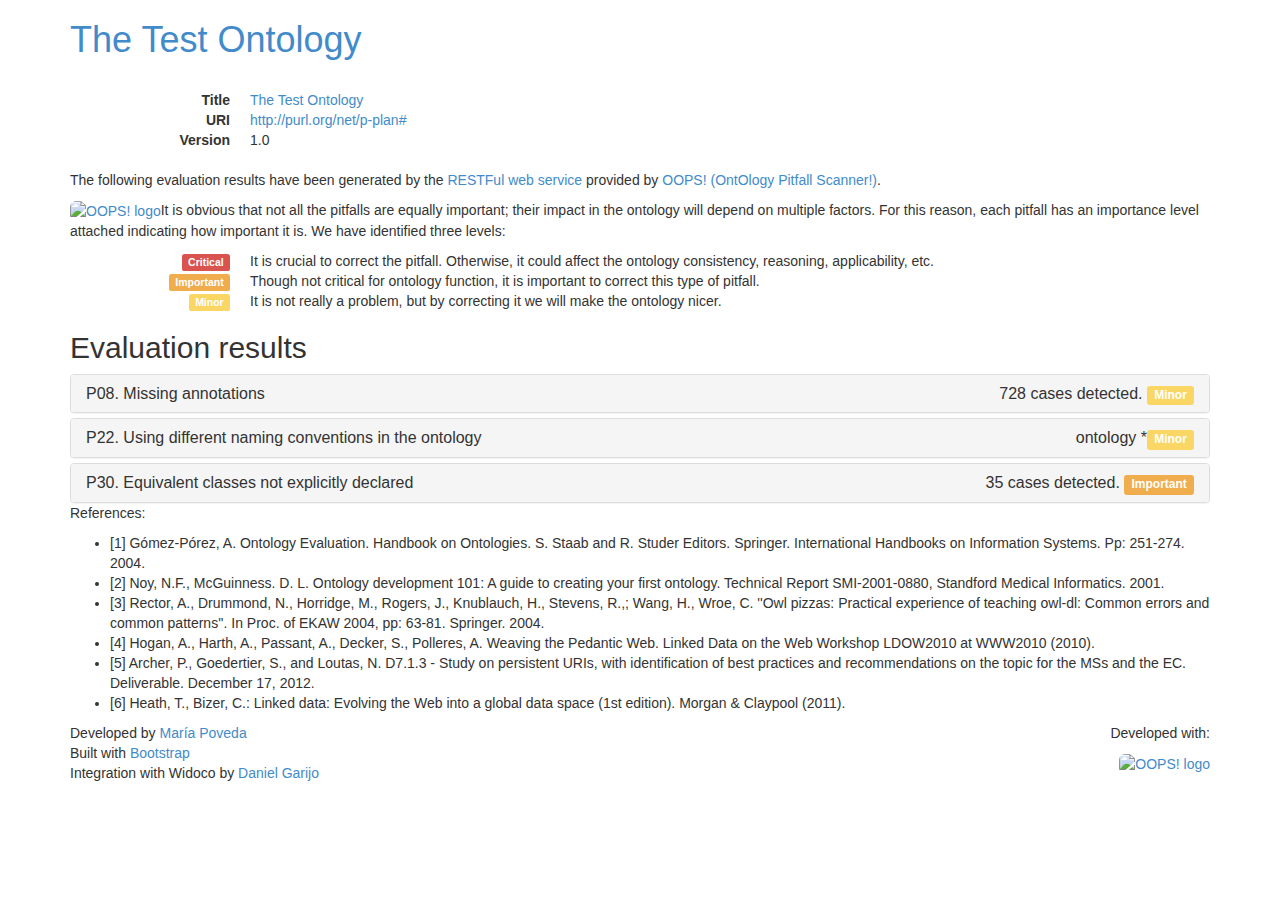
==== commit 6c8c9587: "automated change" ====
--- a/OnToology/FinalSinIndividuos(RDF-XML).owl/evaluation/oopsEval.html
+++ b/OnToology/FinalSinIndividuos(RDF-XML).owl/evaluation/oopsEval.html
@@ -62,34 +62,22 @@
 <div class="panel-heading">
 <h4 class="panel-title">
 <a data-toggle="collapse" href="#collapse0">
-P07. Merging different concepts in the same class<span style="float: right;">3 cases detected. <span class="label label-minor">Minor</span></span></a>
+P08. Missing annotations<span style="float: right;">728 cases detected. <span class="label label-minor">Minor</span></span></a>
 </h4>
 </div>
 <div id="collapse0" class="panel-collapse collapse">
 <div class="panel-body">
-<p>A class whose name refers to two or more different concepts is created.	</p><p>This pitfall affects to the following ontology elements: </p><ul><li><a href="http://www.semanticweb.org/mpuebla/ontologies/2015/8/OntologyOfSpatialObject#tablemounts--or-guyots-" target="_blank">http://www.semanticweb.org/mpuebla/ontologies/2015/8/OntologyOfSpatialObject#tablemounts--or-guyots-</a></li><li><a href="http://www.semanticweb.org/mpuebla/ontologies/2015/8/OntologyOfSpatialObject#escarpment--or-scarp-" target="_blank">http://www.semanticweb.org/mpuebla/ontologies/2015/8/OntologyOfSpatialObject#escarpment--or-scarp-</a></li><li><a href="http://www.semanticweb.org/mpuebla/ontologies/2015/8/OntologyOfSpatialObject#tablemount--or-guyot-" target="_blank">http://www.semanticweb.org/mpuebla/ontologies/2015/8/OntologyOfSpatialObject#tablemount--or-guyot-</a></li></ul></div>
+<p>This pitfall consists in creating an ontology element and failing to provide human readable annotations attached to it. Consequently, ontology elements lack annotation properties that label them (e.g. rdfs:label, lemon:LexicalEntry, skos:prefLabel or skos:altLabel) or that define them (e.g. rdfs:comment or dc:description). This pitfall is related to the guidelines provided in [5].	</p><p>This pitfall affects to the following ontology elements: </p><ul><li><a href="http://www.semanticweb.org/mpuebla/ontologies/2015/8/OntologyOfSpatialObject#restaurant" target="_blank">http://www.semanticweb.org/mpuebla/ontologies/2015/8/OntologyOfSpatialObject#restaurant</a></li><li><a href="http://www.semanticweb.org/mpuebla/ontologies/2015/8/OntologyOfSpatialObject#tomb-s-" target="_blank">http://www.semanticweb.org/mpuebla/ontologies/2015/8/OntologyOfSpatialObject#tomb-s-</a></li><li><a href="http://www.semanticweb.org/mpuebla/ontologies/2015/8/OntologyOfSpatialObject#directional" target="_blank">http://www.semanticweb.org/mpuebla/ontologies/2015/8/OntologyOfSpatialObject#directional</a></li><li><a href="http://www.semanticweb.org/mpuebla/ontologies/2015/8/OntologyOfSpatialObject#road-cut" target="_blank">http://www.semanticweb.org/mpuebla/ontologies/2015/8/OntologyOfSpatialObject#road-cut</a></li><li><a href="http://www.semanticweb.org/mpuebla/ontologies/2015/8/OntologyOfSpatialObject#narrows" target="_blank">http://www.semanticweb.org/mpuebla/ontologies/2015/8/OntologyOfSpatialObject#narrows</a></li><li><a href="http://www.semanticweb.org/mpuebla/ontologies/2015/8/OntologyOfSpatialObject#rock" target="_blank">http://www.semanticweb.org/mpuebla/ontologies/2015/8/OntologyOfSpatialObject#rock</a></li><li><a href="http://www.semanticweb.org/mpuebla/ontologies/2015/8/OntologyOfSpatialObject#fjord" target="_blank">http://www.semanticweb.org/mpuebla/ontologies/2015/8/OntologyOfSpatialObject#fjord</a></li><li><a href="http://www.semanticweb.org/mpuebla/ontologies/2015/8/OntologyOfSpatialObject#prison" target="_blank">http://www.semanticweb.org/mpuebla/ontologies/2015/8/OntologyOfSpatialObject#prison</a></li><li><a href="http://www.semanticweb.org/mpuebla/ontologies/2015/8/OntologyOfSpatialObject#marsh-es-" target="_blank">http://www.semanticweb.org/mpuebla/ontologies/2015/8/OntologyOfSpatialObject#marsh-es-</a></li><li><a href="http://www.semanticweb.org/mpuebla/ontologies/2015/8/OntologyOfSpatialObject#facility-center" target="_blank">http://www.semanticweb.org/mpuebla/ontologies/2015/8/OntologyOfSpatialObject#facility-center</a></li><li><a href="http://www.semanticweb.org/mpuebla/ontologies/2015/8/OntologyOfSpatialObject#abandoned-mine" target="_blank">http://www.semanticweb.org/mpuebla/ontologies/2015/8/OntologyOfSpatialObject#abandoned-mine</a></li><li><a href="http://www.semanticweb.org/mpuebla/ontologies/2015/8/OntologyOfSpatialObject#mosque" target="_blank">http://www.semanticweb.org/mpuebla/ontologies/2015/8/OntologyOfSpatialObject#mosque</a></li><li><a href="http://www.semanticweb.org/mpuebla/ontologies/2015/8/OntologyOfSpatialObject#latitude" target="_blank">http://www.semanticweb.org/mpuebla/ontologies/2015/8/OntologyOfSpatialObject#latitude</a></li><li><a href="http://www.semanticweb.org/mpuebla/ontologies/2015/8/OntologyOfSpatialObject#facility" target="_blank">http://www.semanticweb.org/mpuebla/ontologies/2015/8/OntologyOfSpatialObject#facility</a></li><li><a href="http://www.semanticweb.org/mpuebla/ontologies/2015/8/OntologyOfSpatialObject#abandoned-police-post" target="_blank">http://www.semanticweb.org/mpuebla/ontologies/2015/8/OntologyOfSpatialObject#abandoned-police-post</a></li><li><a href="http://www.semanticweb.org/mpuebla/ontologies/2015/8/OntologyOfSpatialObject#fifth-order-administrative-division" target="_blank">http://www.semanticweb.org/mpuebla/ontologies/2015/8/OntologyOfSpatialObject#fifth-order-administrative-division</a></li><li><a href="http://www.semanticweb.org/mpuebla/ontologies/2015/8/OntologyOfSpatialObject#peninsula" target="_blank">http://www.semanticweb.org/mpuebla/ontologies/2015/8/OntologyOfSpatialObject#peninsula</a></li><li><a href="http://www.semanticweb.org/mpuebla/ontologies/2015/8/OntologyOfSpatialObject#lock-s-" target="_blank">http://www.semanticweb.org/mpuebla/ontologies/2015/8/OntologyOfSpatialObject#lock-s-</a></li><li><a href="http://www.semanticweb.org/mpuebla/ontologies/2015/8/OntologyOfSpatialObject#camp-s-" target="_blank">http://www.semanticweb.org/mpuebla/ontologies/2015/8/OntologyOfSpatialObject#camp-s-</a></li><li><a href="http://www.semanticweb.org/mpuebla/ontologies/2015/8/OntologyOfSpatialObject#airport" target="_blank">http://www.semanticweb.org/mpuebla/ontologies/2015/8/OntologyOfSpatialObject#airport</a></li><li><a href="http://www.semanticweb.org/mpuebla/ontologies/2015/8/OntologyOfSpatialObject#Spot" target="_blank">http://www.semanticweb.org/mpuebla/ontologies/2015/8/OntologyOfSpatialObject#Spot</a></li><li><a href="http://www.semanticweb.org/mpuebla/ontologies/2015/8/OntologyOfSpatialObject#ancient-road" target="_blank">http://www.semanticweb.org/mpuebla/ontologies/2015/8/OntologyOfSpatialObject#ancient-road</a></li><li><a href="http://www.semanticweb.org/mpuebla/ontologies/2015/8/OntologyOfSpatialObject#irrigated-field-s-" target="_blank">http://www.semanticweb.org/mpuebla/ontologies/2015/8/OntologyOfSpatialObject#irrigated-field-s-</a></li><li><a href="http://www.semanticweb.org/mpuebla/ontologies/2015/8/OntologyOfSpatialObject#ruin-s-" target="_blank">http://www.semanticweb.org/mpuebla/ontologies/2015/8/OntologyOfSpatialObject#ruin-s-</a></li><li><a href="http://www.semanticweb.org/mpuebla/ontologies/2015/8/OntologyOfSpatialObject#plain-s-" target="_blank">http://www.semanticweb.org/mpuebla/ontologies/2015/8/OntologyOfSpatialObject#plain-s-</a></li><li><a href="http://www.semanticweb.org/mpuebla/ontologies/2015/8/OntologyOfSpatialObject#village" target="_blank">http://www.semanticweb.org/mpuebla/ontologies/2015/8/OntologyOfSpatialObject#village</a></li><li><a href="http://www.semanticweb.org/mpuebla/ontologies/2015/8/OntologyOfSpatialObject#amusement-park" target="_blank">http://www.semanticweb.org/mpuebla/ontologies/2015/8/OntologyOfSpatialObject#amusement-park</a></li><li><a href="http://www.semanticweb.org/mpuebla/ontologies/2015/8/OntologyOfSpatialObject#glacier-s-" target="_blank">http://www.semanticweb.org/mpuebla/ontologies/2015/8/OntologyOfSpatialObject#glacier-s-</a></li><li><a href="http://www.semanticweb.org/mpuebla/ontologies/2015/8/OntologyOfSpatialObject#sheepfold" target="_blank">http://www.semanticweb.org/mpuebla/ontologies/2015/8/OntologyOfSpatialObject#sheepfold</a></li><li><a href="http://www.semanticweb.org/mpuebla/ontologies/2015/8/OntologyOfSpatialObject#portage" target="_blank">http://www.semanticweb.org/mpuebla/ontologies/2015/8/OntologyOfSpatialObject#portage</a></li><li><a href="http://www.semanticweb.org/mpuebla/ontologies/2015/8/OntologyOfSpatialObject#valleys" target="_blank">http://www.semanticweb.org/mpuebla/ontologies/2015/8/OntologyOfSpatialObject#valleys</a></li><li><a href="http://www.semanticweb.org/mpuebla/ontologies/2015/8/OntologyOfSpatialObject#drainage-canal" target="_blank">http://www.semanticweb.org/mpuebla/ontologies/2015/8/OntologyOfSpatialObject#drainage-canal</a></li><li><a href="http://www.semanticweb.org/mpuebla/ontologies/2015/8/OntologyOfSpatialObject#section-of-wadi" target="_blank">http://www.semanticweb.org/mpuebla/ontologies/2015/8/OntologyOfSpatialObject#section-of-wadi</a></li><li><a href="http://www.semanticweb.org/mpuebla/ontologies/2015/8/OntologyOfSpatialObject#grassland" target="_blank">http://www.semanticweb.org/mpuebla/ontologies/2015/8/OntologyOfSpatialObject#grassland</a></li><li><a href="http://www.semanticweb.org/mpuebla/ontologies/2015/8/OntologyOfSpatialObject#geyser" target="_blank">http://www.semanticweb.org/mpuebla/ontologies/2015/8/OntologyOfSpatialObject#geyser</a></li><li><a href="http://www.semanticweb.org/mpuebla/ontologies/2015/8/OntologyOfSpatialObject#agricultural-facility" target="_blank">http://www.semanticweb.org/mpuebla/ontologies/2015/8/OntologyOfSpatialObject#agricultural-facility</a></li><li><a href="http://www.semanticweb.org/mpuebla/ontologies/2015/8/OntologyOfSpatialObject#artillery-range" target="_blank">http://www.semanticweb.org/mpuebla/ontologies/2015/8/OntologyOfSpatialObject#artillery-range</a></li><li><a href="http://www.semanticweb.org/mpuebla/ontologies/2015/8/OntologyOfSpatialObject#reef" target="_blank">http://www.semanticweb.org/mpuebla/ontologies/2015/8/OntologyOfSpatialObject#reef</a></li><li><a href="http://www.semanticweb.org/mpuebla/ontologies/2015/8/OntologyOfSpatialObject#gully" target="_blank">http://www.semanticweb.org/mpuebla/ontologies/2015/8/OntologyOfSpatialObject#gully</a></li><li><a href="http://www.semanticweb.org/mpuebla/ontologies/2015/8/OntologyOfSpatialObject#building" target="_blank">http://www.semanticweb.org/mpuebla/ontologies/2015/8/OntologyOfSpatialObject#building</a></li><li><a href="http://www.semanticweb.org/mpuebla/ontologies/2015/8/OntologyOfSpatialObject#plateau" target="_blank">http://www.semanticweb.org/mpuebla/ontologies/2015/8/OntologyOfSpatialObject#plateau</a></li><li><a href="http://www.semanticweb.org/mpuebla/ontologies/2015/8/OntologyOfSpatialObject#slide" target="_blank">http://www.semanticweb.org/mpuebla/ontologies/2015/8/OntologyOfSpatialObject#slide</a></li><li><a href="http://www.semanticweb.org/mpuebla/ontologies/2015/8/OntologyOfSpatialObject#Hydrographic" target="_blank">http://www.semanticweb.org/mpuebla/ontologies/2015/8/OntologyOfSpatialObject#Hydrographic</a></li><li><a href="http://www.semanticweb.org/mpuebla/ontologies/2015/8/OntologyOfSpatialObject#abandoned-railroad-station" target="_blank">http://www.semanticweb.org/mpuebla/ontologies/2015/8/OntologyOfSpatialObject#abandoned-railroad-station</a></li><li><a href="http://www.semanticweb.org/mpuebla/ontologies/2015/8/OntologyOfSpatialObject#tidal-creek-s-" target="_blank">http://www.semanticweb.org/mpuebla/ontologies/2015/8/OntologyOfSpatialObject#tidal-creek-s-</a></li><li><a href="http://www.semanticweb.org/mpuebla/ontologies/2015/8/OntologyOfSpatialObject#racetrack" target="_blank">http://www.semanticweb.org/mpuebla/ontologies/2015/8/OntologyOfSpatialObject#racetrack</a></li><li><a href="http://www.semanticweb.org/mpuebla/ontologies/2015/8/OntologyOfSpatialObject#irrigation-canal" target="_blank">http://www.semanticweb.org/mpuebla/ontologies/2015/8/OntologyOfSpatialObject#irrigation-canal</a></li><li><a href="http://www.semanticweb.org/mpuebla/ontologies/2015/8/OntologyOfSpatialObject#Undersea" target="_blank">http://www.semanticweb.org/mpuebla/ontologies/2015/8/OntologyOfSpatialObject#Undersea</a></li><li><a href="http://www.semanticweb.org/mpuebla/ontologies/2015/8/OntologyOfSpatialObject#oil-camp" target="_blank">http://www.semanticweb.org/mpuebla/ontologies/2015/8/OntologyOfSpatialObject#oil-camp</a></li><li><a href="http://www.semanticweb.org/mpuebla/ontologies/2015/8/OntologyOfSpatialObject#delta" target="_blank">http://www.semanticweb.org/mpuebla/ontologies/2015/8/OntologyOfSpatialObject#delta</a></li><li><a href="http://www.semanticweb.org/mpuebla/ontologies/2015/8/OntologyOfSpatialObject#beacon" target="_blank">http://www.semanticweb.org/mpuebla/ontologies/2015/8/OntologyOfSpatialObject#beacon</a></li><li><a href="http://www.semanticweb.org/mpuebla/ontologies/2015/8/OntologyOfSpatialObject#aquaculture-facility" target="_blank">http://www.semanticweb.org/mpuebla/ontologies/2015/8/OntologyOfSpatialObject#aquaculture-facility</a></li><li><a href="http://www.semanticweb.org/mpuebla/ontologies/2015/8/OntologyOfSpatialObject#lighthouse" target="_blank">http://www.semanticweb.org/mpuebla/ontologies/2015/8/OntologyOfSpatialObject#lighthouse</a></li><li><a href="http://www.semanticweb.org/mpuebla/ontologies/2015/8/OntologyOfSpatialObject#ravine-s-" target="_blank">http://www.semanticweb.org/mpuebla/ontologies/2015/8/OntologyOfSpatialObject#ravine-s-</a></li><li><a href="http://www.semanticweb.org/mpuebla/ontologies/2015/8/OntologyOfSpatialObject#ocean" target="_blank">http://www.semanticweb.org/mpuebla/ontologies/2015/8/OntologyOfSpatialObject#ocean</a></li><li><a href="http://www.semanticweb.org/mpuebla/ontologies/2015/8/OntologyOfSpatialObject#mound-s-" target="_blank">http://www.semanticweb.org/mpuebla/ontologies/2015/8/OntologyOfSpatialObject#mound-s-</a></li><li><a href="http://www.semanticweb.org/mpuebla/ontologies/2015/8/OntologyOfSpatialObject#intermittent-wetland" target="_blank">http://www.semanticweb.org/mpuebla/ontologies/2015/8/OntologyOfSpatialObject#intermittent-wetland</a></li><li><a href="http://www.semanticweb.org/mpuebla/ontologies/2015/8/OntologyOfSpatialObject#local-government-office" target="_blank">http://www.semanticweb.org/mpuebla/ontologies/2015/8/OntologyOfSpatialObject#local-government-office</a></li><li><a href="http://www.semanticweb.org/mpuebla/ontologies/2015/8/OntologyOfSpatialObject#tablemount" target="_blank">http://www.semanticweb.org/mpuebla/ontologies/2015/8/OntologyOfSpatialObject#tablemount</a></li><li><a href="http://www.semanticweb.org/mpuebla/ontologies/2015/8/OntologyOfSpatialObject#Hypsographic" target="_blank">http://www.semanticweb.org/mpuebla/ontologies/2015/8/OntologyOfSpatialObject#Hypsographic</a></li><li><a href="http://www.semanticweb.org/mpuebla/ontologies/2015/8/OntologyOfSpatialObject#aeroway" target="_blank">http://www.semanticweb.org/mpuebla/ontologies/2015/8/OntologyOfSpatialObject#aeroway</a></li><li><a href="http://www.semanticweb.org/mpuebla/ontologies/2015/8/OntologyOfSpatialObject#battlefield" target="_blank">http://www.semanticweb.org/mpuebla/ontologies/2015/8/OntologyOfSpatialObject#battlefield</a></li><li><a href="http://www.semanticweb.org/mpuebla/ontologies/2015/8/OntologyOfSpatialObject#moor-s-" target="_blank">http://www.semanticweb.org/mpuebla/ontologies/2015/8/OntologyOfSpatialObject#moor-s-</a></li><li><a href="http://www.semanticweb.org/mpuebla/ontologies/2015/8/OntologyOfSpatialObject#sea" target="_blank">http://www.semanticweb.org/mpuebla/ontologies/2015/8/OntologyOfSpatialObject#sea</a></li><li><a href="http://www.semanticweb.org/mpuebla/ontologies/2015/8/OntologyOfSpatialObject#water-mill" target="_blank">http://www.semanticweb.org/mpuebla/ontologies/2015/8/OntologyOfSpatialObject#water-mill</a></li><li><a href="http://www.semanticweb.org/mpuebla/ontologies/2015/8/OntologyOfSpatialObject#interdune-trough-s-" target="_blank">http://www.semanticweb.org/mpuebla/ontologies/2015/8/OntologyOfSpatialObject#interdune-trough-s-</a></li><li><a href="http://www.semanticweb.org/mpuebla/ontologies/2015/8/OntologyOfSpatialObject#foundry" target="_blank">http://www.semanticweb.org/mpuebla/ontologies/2015/8/OntologyOfSpatialObject#foundry</a></li><li><a href="http://www.semanticweb.org/mpuebla/ontologies/2015/8/OntologyOfSpatialObject#section-of-canal" target="_blank">http://www.semanticweb.org/mpuebla/ontologies/2015/8/OntologyOfSpatialObject#section-of-canal</a></li><li><a href="http://www.semanticweb.org/mpuebla/ontologies/2015/8/OntologyOfSpatialObject#taqs" target="_blank">http://www.semanticweb.org/mpuebla/ontologies/2015/8/OntologyOfSpatialObject#taqs</a></li><li><a href="http://www.semanticweb.org/mpuebla/ontologies/2015/8/OntologyOfSpatialObject#saddle" target="_blank">http://www.semanticweb.org/mpuebla/ontologies/2015/8/OntologyOfSpatialObject#saddle</a></li><li><a href="http://www.semanticweb.org/mpuebla/ontologies/2015/8/OntologyOfSpatialObject#nunataks" target="_blank">http://www.semanticweb.org/mpuebla/ontologies/2015/8/OntologyOfSpatialObject#nunataks</a></li><li><a href="http://www.semanticweb.org/mpuebla/ontologies/2015/8/OntologyOfSpatialObject#dry-dock" target="_blank">http://www.semanticweb.org/mpuebla/ontologies/2015/8/OntologyOfSpatialObject#dry-dock</a></li><li><a href="http://www.semanticweb.org/mpuebla/ontologies/2015/8/OntologyOfSpatialObject#scrubland" target="_blank">http://www.semanticweb.org/mpuebla/ontologies/2015/8/OntologyOfSpatialObject#scrubland</a></li><li><a href="http://www.semanticweb.org/mpuebla/ontologies/2015/8/OntologyOfSpatialObject#railroad-tunnel" target="_blank">http://www.semanticweb.org/mpuebla/ontologies/2015/8/OntologyOfSpatialObject#railroad-tunnel</a></li><li><a href="http://www.semanticweb.org/mpuebla/ontologies/2015/8/OntologyOfSpatialObject#salt-lakes" target="_blank">http://www.semanticweb.org/mpuebla/ontologies/2015/8/OntologyOfSpatialObject#salt-lakes</a></li><li><a href="http://www.semanticweb.org/mpuebla/ontologies/2015/8/OntologyOfSpatialObject#gate" target="_blank">http://www.semanticweb.org/mpuebla/ontologies/2015/8/OntologyOfSpatialObject#gate</a></li><li><a href="http://www.semanticweb.org/mpuebla/ontologies/2015/8/OntologyOfSpatialObject#lake-bed-s-" target="_blank">http://www.semanticweb.org/mpuebla/ontologies/2015/8/OntologyOfSpatialObject#lake-bed-s-</a></li><li><a href="http://www.semanticweb.org/mpuebla/ontologies/2015/8/OntologyOfSpatialObject#Vegetation" target="_blank">http://www.semanticweb.org/mpuebla/ontologies/2015/8/OntologyOfSpatialObject#Vegetation</a></li><li><a href="http://www.semanticweb.org/mpuebla/ontologies/2015/8/OntologyOfSpatialObject#oil-pipeline" target="_blank">http://www.semanticweb.org/mpuebla/ontologies/2015/8/OntologyOfSpatialObject#oil-pipeline</a></li><li><a href="http://www.semanticweb.org/mpuebla/ontologies/2015/8/OntologyOfSpatialObject#seat-of-government-of-a-political-entity" target="_blank">http://www.semanticweb.org/mpuebla/ontologies/2015/8/OntologyOfSpatialObject#seat-of-government-of-a-political-entity</a></li><li><a href="http://www.semanticweb.org/mpuebla/ontologies/2015/8/OntologyOfSpatialObject#windmill" target="_blank">http://www.semanticweb.org/mpuebla/ontologies/2015/8/OntologyOfSpatialObject#windmill</a></li><li><a href="http://www.semanticweb.org/mpuebla/ontologies/2015/8/OntologyOfSpatialObject#house-s-" target="_blank">http://www.semanticweb.org/mpuebla/ontologies/2015/8/OntologyOfSpatialObject#house-s-</a></li><li><a href="http://www.semanticweb.org/mpuebla/ontologies/2015/8/OntologyOfSpatialObject#moraine" target="_blank">http://www.semanticweb.org/mpuebla/ontologies/2015/8/OntologyOfSpatialObject#moraine</a></li><li><a href="http://www.semanticweb.org/mpuebla/ontologies/2015/8/OntologyOfSpatialObject#locality" target="_blank">http://www.semanticweb.org/mpuebla/ontologies/2015/8/OntologyOfSpatialObject#locality</a></li><li><a href="http://www.semanticweb.org/mpuebla/ontologies/2015/8/OntologyOfSpatialObject#mereological" target="_blank">http://www.semanticweb.org/mpuebla/ontologies/2015/8/OntologyOfSpatialObject#mereological</a></li><li><a href="http://www.semanticweb.org/mpuebla/ontologies/2015/8/OntologyOfSpatialObject#historical-first-order-administrative-division" target="_blank">http://www.semanticweb.org/mpuebla/ontologies/2015/8/OntologyOfSpatialObject#historical-first-order-administrative-division</a></li><li><a href="http://www.semanticweb.org/mpuebla/ontologies/2015/8/OntologyOfSpatialObject#Area" target="_blank">http://www.semanticweb.org/mpuebla/ontologies/2015/8/OntologyOfSpatialObject#Area</a></li><li><a href="http://www.semanticweb.org/mpuebla/ontologies/2015/8/OntologyOfSpatialObject#power-station" target="_blank">http://www.semanticweb.org/mpuebla/ontologies/2015/8/OntologyOfSpatialObject#power-station</a></li><li><a href="http://www.semanticweb.org/mpuebla/ontologies/2015/8/OntologyOfSpatialObject#ore-treatment-plant" target="_blank">http://www.semanticweb.org/mpuebla/ontologies/2015/8/OntologyOfSpatialObject#ore-treatment-plant</a></li><li><a href="http://www.semanticweb.org/mpuebla/ontologies/2015/8/OntologyOfSpatialObject#fishing-area" target="_blank">http://www.semanticweb.org/mpuebla/ontologies/2015/8/OntologyOfSpatialObject#fishing-area</a></li><li><a href="http://www.semanticweb.org/mpuebla/ontologies/2015/8/OntologyOfSpatialObject#whaling-station" target="_blank">http://www.semanticweb.org/mpuebla/ontologies/2015/8/OntologyOfSpatialObject#whaling-station</a></li><li><a href="http://www.semanticweb.org/mpuebla/ontologies/2015/8/OntologyOfSpatialObject#hill" target="_blank">http://www.semanticweb.org/mpuebla/ontologies/2015/8/OntologyOfSpatialObject#hill</a></li><li><a href="http://www.semanticweb.org/mpuebla/ontologies/2015/8/OntologyOfSpatialObject#salt-pond" target="_blank">http://www.semanticweb.org/mpuebla/ontologies/2015/8/OntologyOfSpatialObject#salt-pond</a></li><li><a href="http://www.semanticweb.org/mpuebla/ontologies/2015/8/OntologyOfSpatialObject#waterworks" target="_blank">http://www.semanticweb.org/mpuebla/ontologies/2015/8/OntologyOfSpatialObject#waterworks</a></li><li><a href="http://www.semanticweb.org/mpuebla/ontologies/2015/8/OntologyOfSpatialObject#mountain" target="_blank">http://www.semanticweb.org/mpuebla/ontologies/2015/8/OntologyOfSpatialObject#mountain</a></li><li><a href="http://www.semanticweb.org/mpuebla/ontologies/2015/8/OntologyOfSpatialObject#bank" target="_blank">http://www.semanticweb.org/mpuebla/ontologies/2015/8/OntologyOfSpatialObject#bank</a></li><li><a href="http://www.semanticweb.org/mpuebla/ontologies/2015/8/OntologyOfSpatialObject#clinic" target="_blank">http://www.semanticweb.org/mpuebla/ontologies/2015/8/OntologyOfSpatialObject#clinic</a></li><li><a href="http://www.semanticweb.org/mpuebla/ontologies/2015/8/OntologyOfSpatialObject#railroad" target="_blank">http://www.semanticweb.org/mpuebla/ontologies/2015/8/OntologyOfSpatialObject#railroad</a></li><li><a href="http://www.semanticweb.org/mpuebla/ontologies/2015/8/OntologyOfSpatialObject#salt-marsh" target="_blank">http://www.semanticweb.org/mpuebla/ontologies/2015/8/OntologyOfSpatialObject#salt-marsh</a></li><li><a href="http://www.semanticweb.org/mpuebla/ontologies/2015/8/OntologyOfSpatialObject#strait" target="_blank">http://www.semanticweb.org/mpuebla/ontologies/2015/8/OntologyOfSpatialObject#strait</a></li><li><a href="http://www.semanticweb.org/mpuebla/ontologies/2015/8/OntologyOfSpatialObject#isPartOf" target="_blank">http://www.semanticweb.org/mpuebla/ontologies/2015/8/OntologyOfSpatialObject#isPartOf</a></li><li><a href="http://www.semanticweb.org/mpuebla/ontologies/2015/8/OntologyOfSpatialObject#valley" target="_blank">http://www.semanticweb.org/mpuebla/ontologies/2015/8/OntologyOfSpatialObject#valley</a></li><li><a href="http://www.semanticweb.org/mpuebla/ontologies/2015/8/OntologyOfSpatialObject#butte-s-" target="_blank">http://www.semanticweb.org/mpuebla/ontologies/2015/8/OntologyOfSpatialObject#butte-s-</a></li><li><a href="http://www.semanticweb.org/mpuebla/ontologies/2015/8/OntologyOfSpatialObject#waterway-installation" target="_blank">http://www.semanticweb.org/mpuebla/ontologies/2015/8/OntologyOfSpatialObject#waterway-installation</a></li><li><a href="http://www.semanticweb.org/mpuebla/ontologies/2015/8/OntologyOfSpatialObject#petroleum-basin" target="_blank">http://www.semanticweb.org/mpuebla/ontologies/2015/8/OntologyOfSpatialObject#petroleum-basin</a></li><li><a href="http://www.semanticweb.org/mpuebla/ontologies/2015/8/OntologyOfSpatialObject#reef-s-" target="_blank">http://www.semanticweb.org/mpuebla/ontologies/2015/8/OntologyOfSpatialObject#reef-s-</a></li><li><a href="http://www.semanticweb.org/mpuebla/ontologies/2015/8/OntologyOfSpatialObject#oil-palm-plantation" target="_blank">http://www.semanticweb.org/mpuebla/ontologies/2015/8/OntologyOfSpatialObject#oil-palm-plantation</a></li><li><a href="http://www.semanticweb.org/mpuebla/ontologies/2015/8/OntologyOfSpatialObject#language-school" target="_blank">http://www.semanticweb.org/mpuebla/ontologies/2015/8/OntologyOfSpatialObject#language-school</a></li><li><a href="http://www.semanticweb.org/mpuebla/ontologies/2015/8/OntologyOfSpatialObject#section-of-estate" target="_blank">http://www.semanticweb.org/mpuebla/ontologies/2015/8/OntologyOfSpatialObject#section-of-estate</a></li><li><a href="http://www.semanticweb.org/mpuebla/ontologies/2015/8/OntologyOfSpatialObject#historical-capital-of-a-political-entity" target="_blank">http://www.semanticweb.org/mpuebla/ontologies/2015/8/OntologyOfSpatialObject#historical-capital-of-a-political-entity</a></li><li><a href="http://www.semanticweb.org/mpuebla/ontologies/2015/8/OntologyOfSpatialObject#scientific-research-base" target="_blank">http://www.semanticweb.org/mpuebla/ontologies/2015/8/OntologyOfSpatialObject#scientific-research-base</a></li><li><a href="http://www.semanticweb.org/mpuebla/ontologies/2015/8/OntologyOfSpatialObject#intermittent-reservoir" target="_blank">http://www.semanticweb.org/mpuebla/ontologies/2015/8/OntologyOfSpatialObject#intermittent-reservoir</a></li><li><a href="http://www.semanticweb.org/mpuebla/ontologies/2015/8/OntologyOfSpatialObject#Barriers-on-waterways" target="_blank">http://www.semanticweb.org/mpuebla/ontologies/2015/8/OntologyOfSpatialObject#Barriers-on-waterways</a></li><li><a href="http://www.semanticweb.org/mpuebla/ontologies/2015/8/OntologyOfSpatialObject#isthmus" target="_blank">http://www.semanticweb.org/mpuebla/ontologies/2015/8/OntologyOfSpatialObject#isthmus</a></li><li><a href="http://www.semanticweb.org/mpuebla/ontologies/2015/8/OntologyOfSpatialObject#heliport" target="_blank">http://www.semanticweb.org/mpuebla/ontologies/2015/8/OntologyOfSpatialObject#heliport</a></li><li><a href="http://www.semanticweb.org/mpuebla/ontologies/2015/8/OntologyOfSpatialObject#ditch" target="_blank">http://www.semanticweb.org/mpuebla/ontologies/2015/8/OntologyOfSpatialObject#ditch</a></li><li><a href="http://www.semanticweb.org/mpuebla/ontologies/2015/8/OntologyOfSpatialObject#adminName2" target="_blank">http://www.semanticweb.org/mpuebla/ontologies/2015/8/OntologyOfSpatialObject#adminName2</a></li><li><a href="http://www.semanticweb.org/mpuebla/ontologies/2015/8/OntologyOfSpatialObject#reformatory" target="_blank">http://www.semanticweb.org/mpuebla/ontologies/2015/8/OntologyOfSpatialObject#reformatory</a></li><li><a href="http://www.semanticweb.org/mpuebla/ontologies/2015/8/OntologyOfSpatialObject#ford" target="_blank">http://www.semanticweb.org/mpuebla/ontologies/2015/8/OntologyOfSpatialObject#ford</a></li><li><a href="http://www.semanticweb.org/mpuebla/ontologies/2015/8/OntologyOfSpatialObject#mission" target="_blank">http://www.semanticweb.org/mpuebla/ontologies/2015/8/OntologyOfSpatialObject#mission</a></li><li><a href="http://www.semanticweb.org/mpuebla/ontologies/2015/8/OntologyOfSpatialObject#military-base" target="_blank">http://www.semanticweb.org/mpuebla/ontologies/2015/8/OntologyOfSpatialObject#military-base</a></li><li><a href="http://www.semanticweb.org/mpuebla/ontologies/2015/8/OntologyOfSpatialObject#corral-s-" target="_blank">http://www.semanticweb.org/mpuebla/ontologies/2015/8/OntologyOfSpatialObject#corral-s-</a></li><li><a href="http://www.semanticweb.org/mpuebla/ontologies/2015/8/OntologyOfSpatialObject#historical-fourth-order-administrative-division" target="_blank">http://www.semanticweb.org/mpuebla/ontologies/2015/8/OntologyOfSpatialObject#historical-fourth-order-administrative-division</a></li><li><a href="http://www.semanticweb.org/mpuebla/ontologies/2015/8/OntologyOfSpatialObject#atoll-s-" target="_blank">http://www.semanticweb.org/mpuebla/ontologies/2015/8/OntologyOfSpatialObject#atoll-s-</a></li><li><a href="http://www.semanticweb.org/mpuebla/ontologies/2015/8/OntologyOfSpatialObject#salt-area" target="_blank">http://www.semanticweb.org/mpuebla/ontologies/2015/8/OntologyOfSpatialObject#salt-area</a></li><li><a href="http://www.semanticweb.org/mpuebla/ontologies/2015/8/OntologyOfSpatialObject#furrow" target="_blank">http://www.semanticweb.org/mpuebla/ontologies/2015/8/OntologyOfSpatialObject#furrow</a></li><li><a href="http://www.semanticweb.org/mpuebla/ontologies/2015/8/OntologyOfSpatialObject#breakwater" target="_blank">http://www.semanticweb.org/mpuebla/ontologies/2015/8/OntologyOfSpatialObject#breakwater</a></li><li><a href="http://www.semanticweb.org/mpuebla/ontologies/2015/8/OntologyOfSpatialObject#destroyed-populated-place" target="_blank">http://www.semanticweb.org/mpuebla/ontologies/2015/8/OntologyOfSpatialObject#destroyed-populated-place</a></li><li><a href="http://www.semanticweb.org/mpuebla/ontologies/2015/8/OntologyOfSpatialObject#emergency" target="_blank">http://www.semanticweb.org/mpuebla/ontologies/2015/8/OntologyOfSpatialObject#emergency</a></li><li><a href="http://www.semanticweb.org/mpuebla/ontologies/2015/8/OntologyOfSpatialObject#nunatak" target="_blank">http://www.semanticweb.org/mpuebla/ontologies/2015/8/OntologyOfSpatialObject#nunatak</a></li><li><a href="http://www.semanticweb.org/mpuebla/ontologies/2015/8/OntologyOfSpatialObject#timezone" target="_blank">http://www.semanticweb.org/mpuebla/ontologies/2015/8/OntologyOfSpatialObject#timezone</a></li><li><a href="http://www.semanticweb.org/mpuebla/ontologies/2015/8/OntologyOfSpatialObject#temple-s-" target="_blank">http://www.semanticweb.org/mpuebla/ontologies/2015/8/OntologyOfSpatialObject#temple-s-</a></li><li><a href="http://www.semanticweb.org/mpuebla/ontologies/2015/8/OntologyOfSpatialObject#wadies" target="_blank">http://www.semanticweb.org/mpuebla/ontologies/2015/8/OntologyOfSpatialObject#wadies</a></li><li><a href="http://www.semanticweb.org/mpuebla/ontologies/2015/8/OntologyOfSpatialObject#gold-mine-s-" target="_blank">http://www.semanticweb.org/mpuebla/ontologies/2015/8/OntologyOfSpatialObject#gold-mine-s-</a></li><li><a href="http://www.semanticweb.org/mpuebla/ontologies/2015/8/OntologyOfSpatialObject#crater-lake" target="_blank">http://www.semanticweb.org/mpuebla/ontologies/2015/8/OntologyOfSpatialObject#crater-lake</a></li><li><a href="http://www.semanticweb.org/mpuebla/ontologies/2015/8/OntologyOfSpatialObject#hydroelectric-power-station" target="_blank">http://www.semanticweb.org/mpuebla/ontologies/2015/8/OntologyOfSpatialObject#hydroelectric-power-station</a></li><li><a href="http://www.semanticweb.org/mpuebla/ontologies/2015/8/OntologyOfSpatialObject#border-post" target="_blank">http://www.semanticweb.org/mpuebla/ontologies/2015/8/OntologyOfSpatialObject#border-post</a></li><li><a href="http://www.semanticweb.org/mpuebla/ontologies/2015/8/OntologyOfSpatialObject#arch" target="_blank">http://www.semanticweb.org/mpuebla/ontologies/2015/8/OntologyOfSpatialObject#arch</a></li><li><a href="http://www.semanticweb.org/mpuebla/ontologies/2015/8/OntologyOfSpatialObject#borderland" target="_blank">http://www.semanticweb.org/mpuebla/ontologies/2015/8/OntologyOfSpatialObject#borderland</a></li><li><a href="http://www.semanticweb.org/mpuebla/ontologies/2015/8/OntologyOfSpatialObject#stony-desert" target="_blank">http://www.semanticweb.org/mpuebla/ontologies/2015/8/OntologyOfSpatialObject#stony-desert</a></li><li><a href="http://www.semanticweb.org/mpuebla/ontologies/2015/8/OntologyOfSpatialObject#railroad-stop" target="_blank">http://www.semanticweb.org/mpuebla/ontologies/2015/8/OntologyOfSpatialObject#railroad-stop</a></li><li><a href="http://www.semanticweb.org/mpuebla/ontologies/2015/8/OntologyOfSpatialObject#wreck" target="_blank">http://www.semanticweb.org/mpuebla/ontologies/2015/8/OntologyOfSpatialObject#wreck</a></li><li><a href="http://www.semanticweb.org/mpuebla/ontologies/2015/8/OntologyOfSpatialObject#city" target="_blank">http://www.semanticweb.org/mpuebla/ontologies/2015/8/OntologyOfSpatialObject#city</a></li><li><a href="http://www.semanticweb.org/mpuebla/ontologies/2015/8/OntologyOfSpatialObject#mesa-s-" target="_blank">http://www.semanticweb.org/mpuebla/ontologies/2015/8/OntologyOfSpatialObject#mesa-s-</a></li><li><a href="http://www.semanticweb.org/mpuebla/ontologies/2015/8/OntologyOfSpatialObject#meander-neck" target="_blank">http://www.semanticweb.org/mpuebla/ontologies/2015/8/OntologyOfSpatialObject#meander-neck</a></li><li><a href="http://www.semanticweb.org/mpuebla/ontologies/2015/8/OntologyOfSpatialObject#tree-s-" target="_blank">http://www.semanticweb.org/mpuebla/ontologies/2015/8/OntologyOfSpatialObject#tree-s-</a></li><li><a href="http://www.semanticweb.org/mpuebla/ontologies/2015/8/OntologyOfSpatialObject#grave" target="_blank">http://www.semanticweb.org/mpuebla/ontologies/2015/8/OntologyOfSpatialObject#grave</a></li><li><a href="http://www.semanticweb.org/mpuebla/ontologies/2015/8/OntologyOfSpatialObject#promenade" target="_blank">http://www.semanticweb.org/mpuebla/ontologies/2015/8/OntologyOfSpatialObject#promenade</a></li><li><a href="http://www.semanticweb.org/mpuebla/ontologies/2015/8/OntologyOfSpatialObject#canal-tunnel" target="_blank">http://www.semanticweb.org/mpuebla/ontologies/2015/8/OntologyOfSpatialObject#canal-tunnel</a></li><li><a href="http://www.semanticweb.org/mpuebla/ontologies/2015/8/OntologyOfSpatialObject#office-building" target="_blank">http://www.semanticweb.org/mpuebla/ontologies/2015/8/OntologyOfSpatialObject#office-building</a></li><li><a href="http://www.semanticweb.org/mpuebla/ontologies/2015/8/OntologyOfSpatialObject#cove-s-" target="_blank">http://www.semanticweb.org/mpuebla/ontologies/2015/8/OntologyOfSpatialObject#cove-s-</a></li><li><a href="http://www.semanticweb.org/mpuebla/ontologies/2015/8/OntologyOfSpatialObject#confluence" target="_blank">http://www.semanticweb.org/mpuebla/ontologies/2015/8/OntologyOfSpatialObject#confluence</a></li><li><a href="http://www.semanticweb.org/mpuebla/ontologies/2015/8/OntologyOfSpatialObject#rookery" target="_blank">http://www.semanticweb.org/mpuebla/ontologies/2015/8/OntologyOfSpatialObject#rookery</a></li><li><a href="http://www.semanticweb.org/mpuebla/ontologies/2015/8/OntologyOfSpatialObject#water-pumping-station" target="_blank">http://www.semanticweb.org/mpuebla/ontologies/2015/8/OntologyOfSpatialObject#water-pumping-station</a></li><li><a href="http://www.semanticweb.org/mpuebla/ontologies/2015/8/OntologyOfSpatialObject#beach" target="_blank">http://www.semanticweb.org/mpuebla/ontologies/2015/8/OntologyOfSpatialObject#beach</a></li><li><a href="http://www.semanticweb.org/mpuebla/ontologies/2015/8/OntologyOfSpatialObject#slope" target="_blank">http://www.semanticweb.org/mpuebla/ontologies/2015/8/OntologyOfSpatialObject#slope</a></li><li><a href="http://www.semanticweb.org/mpuebla/ontologies/2015/8/OntologyOfSpatialObject#Man-made-waterways" target="_blank">http://www.semanticweb.org/mpuebla/ontologies/2015/8/OntologyOfSpatialObject#Man-made-waterways</a></li><li><a href="http://www.semanticweb.org/mpuebla/ontologies/2015/8/OntologyOfSpatialObject#intermittent-salt-lake" target="_blank">http://www.semanticweb.org/mpuebla/ontologies/2015/8/OntologyOfSpatialObject#intermittent-salt-lake</a></li><li><a href="http://www.semanticweb.org/mpuebla/ontologies/2015/8/OntologyOfSpatialObject#heath" target="_blank">http://www.semanticweb.org/mpuebla/ontologies/2015/8/OntologyOfSpatialObject#heath</a></li><li><a href="http://www.semanticweb.org/mpuebla/ontologies/2015/8/OntologyOfSpatialObject#section-of-populated-place" target="_blank">http://www.semanticweb.org/mpuebla/ontologies/2015/8/OntologyOfSpatialObject#section-of-populated-place</a></li><li><a href="http://www.semanticweb.org/mpuebla/ontologies/2015/8/OntologyOfSpatialObject#abandoned-farm" target="_blank">http://www.semanticweb.org/mpuebla/ontologies/2015/8/OntologyOfSpatialObject#abandoned-farm</a></li><li><a href="http://www.semanticweb.org/mpuebla/ontologies/2015/8/OntologyOfSpatialObject#section-of-waterfall-s-" target="_blank">http://www.semanticweb.org/mpuebla/ontologies/2015/8/OntologyOfSpatialObject#section-of-waterfall-s-</a></li><li><a href="http://www.semanticweb.org/mpuebla/ontologies/2015/8/OntologyOfSpatialObject#fissure" target="_blank">http://www.semanticweb.org/mpuebla/ontologies/2015/8/OntologyOfSpatialObject#fissure</a></li><li><a href="http://www.semanticweb.org/mpuebla/ontologies/2015/8/OntologyOfSpatialObject#military-installation" target="_blank">http://www.semanticweb.org/mpuebla/ontologies/2015/8/OntologyOfSpatialObject#military-installation</a></li><li><a href="http://www.semanticweb.org/mpuebla/ontologies/2015/8/OntologyOfSpatialObject#anabranch" target="_blank">http://www.semanticweb.org/mpuebla/ontologies/2015/8/OntologyOfSpatialObject#anabranch</a></li><li><a href="http://www.semanticweb.org/mpuebla/ontologies/2015/8/OntologyOfSpatialObject#waterfall-s-" target="_blank">http://www.semanticweb.org/mpuebla/ontologies/2015/8/OntologyOfSpatialObject#waterfall-s-</a></li><li><a href="http://www.semanticweb.org/mpuebla/ontologies/2015/8/OntologyOfSpatialObject#rapids" target="_blank">http://www.semanticweb.org/mpuebla/ontologies/2015/8/OntologyOfSpatialObject#rapids</a></li><li><a href="http://www.semanticweb.org/mpuebla/ontologies/2015/8/OntologyOfSpatialObject#sawmill" target="_blank">http://www.semanticweb.org/mpuebla/ontologies/2015/8/OntologyOfSpatialObject#sawmill</a></li><li><a href="http://www.semanticweb.org/mpuebla/ontologies/2015/8/OntologyOfSpatialObject#adminName4" target="_blank">http://www.semanticweb.org/mpuebla/ontologies/2015/8/OntologyOfSpatialObject#adminName4</a></li><li><a href="http://www.semanticweb.org/mpuebla/ontologies/2015/8/OntologyOfSpatialObject#trench" target="_blank">http://www.semanticweb.org/mpuebla/ontologies/2015/8/OntologyOfSpatialObject#trench</a></li><li><a href="http://www.semanticweb.org/mpuebla/ontologies/2015/8/OntologyOfSpatialObject#sport" target="_blank">http://www.semanticweb.org/mpuebla/ontologies/2015/8/OntologyOfSpatialObject#sport</a></li><li><a href="http://www.semanticweb.org/mpuebla/ontologies/2015/8/OntologyOfSpatialObject#mole" target="_blank">http://www.semanticweb.org/mpuebla/ontologies/2015/8/OntologyOfSpatialObject#mole</a></li><li><a href="http://www.semanticweb.org/mpuebla/ontologies/2015/8/OntologyOfSpatialObject#hills" target="_blank">http://www.semanticweb.org/mpuebla/ontologies/2015/8/OntologyOfSpatialObject#hills</a></li><li><a href="http://www.semanticweb.org/mpuebla/ontologies/2015/8/OntologyOfSpatialObject#historical-region" target="_blank">http://www.semanticweb.org/mpuebla/ontologies/2015/8/OntologyOfSpatialObject#historical-region</a></li><li><a href="http://www.semanticweb.org/mpuebla/ontologies/2015/8/OntologyOfSpatialObject#phosphate-works" target="_blank">http://www.semanticweb.org/mpuebla/ontologies/2015/8/OntologyOfSpatialObject#phosphate-works</a></li><li><a href="http://www.semanticweb.org/mpuebla/ontologies/2015/8/OntologyOfSpatialObject#terrace" target="_blank">http://www.semanticweb.org/mpuebla/ontologies/2015/8/OntologyOfSpatialObject#terrace</a></li><li><a href="http://www.semanticweb.org/mpuebla/ontologies/2015/8/OntologyOfSpatialObject#intermittent-pond" target="_blank">http://www.semanticweb.org/mpuebla/ontologies/2015/8/OntologyOfSpatialObject#intermittent-pond</a></li><li><a href="http://www.semanticweb.org/mpuebla/ontologies/2015/8/OntologyOfSpatialObject#upland" target="_blank">http://www.semanticweb.org/mpuebla/ontologies/2015/8/OntologyOfSpatialObject#upland</a></li><li><a href="http://www.semanticweb.org/mpuebla/ontologies/2015/8/OntologyOfSpatialObject#abandoned-populated-place" target="_blank">http://www.semanticweb.org/mpuebla/ontologies/2015/8/OntologyOfSpatialObject#abandoned-populated-place</a></li><li><a href="http://www.semanticweb.org/mpuebla/ontologies/2015/8/OntologyOfSpatialObject#patrol-post" target="_blank">http://www.semanticweb.org/mpuebla/ontologies/2015/8/OntologyOfSpatialObject#patrol-post</a></li><li><a href="http://www.semanticweb.org/mpuebla/ontologies/2015/8/OntologyOfSpatialObject#country-house" target="_blank">http://www.semanticweb.org/mpuebla/ontologies/2015/8/OntologyOfSpatialObject#country-house</a></li><li><a href="http://www.semanticweb.org/mpuebla/ontologies/2015/8/OntologyOfSpatialObject#isEastOf" target="_blank">http://www.semanticweb.org/mpuebla/ontologies/2015/8/OntologyOfSpatialObject#isEastOf</a></li><li><a href="http://www.semanticweb.org/mpuebla/ontologies/2015/8/OntologyOfSpatialObject#watercourse" target="_blank">http://www.semanticweb.org/mpuebla/ontologies/2015/8/OntologyOfSpatialObject#watercourse</a></li><li><a href="http://www.semanticweb.org/mpuebla/ontologies/2015/8/OntologyOfSpatialObject#adminCode1" target="_blank">http://www.semanticweb.org/mpuebla/ontologies/2015/8/OntologyOfSpatialObject#adminCode1</a></li><li><a href="http://www.semanticweb.org/mpuebla/ontologies/2015/8/OntologyOfSpatialObject#lagoon" target="_blank">http://www.semanticweb.org/mpuebla/ontologies/2015/8/OntologyOfSpatialObject#lagoon</a></li><li><a href="http://www.semanticweb.org/mpuebla/ontologies/2015/8/OntologyOfSpatialObject#Countries" target="_blank">http://www.semanticweb.org/mpuebla/ontologies/2015/8/OntologyOfSpatialObject#Countries</a></li><li><a href="http://www.semanticweb.org/mpuebla/ontologies/2015/8/OntologyOfSpatialObject#historical-populated-place" target="_blank">http://www.semanticweb.org/mpuebla/ontologies/2015/8/OntologyOfSpatialObject#historical-populated-place</a></li><li><a href="http://www.semanticweb.org/mpuebla/ontologies/2015/8/OntologyOfSpatialObject#hanging-valley" target="_blank">http://www.semanticweb.org/mpuebla/ontologies/2015/8/OntologyOfSpatialObject#hanging-valley</a></li><li><a href="http://www.semanticweb.org/mpuebla/ontologies/2015/8/OntologyOfSpatialObject#resort" target="_blank">http://www.semanticweb.org/mpuebla/ontologies/2015/8/OntologyOfSpatialObject#resort</a></li><li><a href="http://www.semanticweb.org/mpuebla/ontologies/2015/8/OntologyOfSpatialObject#volcano" target="_blank">http://www.semanticweb.org/mpuebla/ontologies/2015/8/OntologyOfSpatialObject#volcano</a></li><li><a href="http://www.semanticweb.org/mpuebla/ontologies/2015/8/OntologyOfSpatialObject#style" target="_blank">http://www.semanticweb.org/mpuebla/ontologies/2015/8/OntologyOfSpatialObject#style</a></li><li><a href="http://www.semanticweb.org/mpuebla/ontologies/2015/8/OntologyOfSpatialObject#icecap-dome" target="_blank">http://www.semanticweb.org/mpuebla/ontologies/2015/8/OntologyOfSpatialObject#icecap-dome</a></li><li><a href="http://www.semanticweb.org/mpuebla/ontologies/2015/8/OntologyOfSpatialObject#munitions-plant" target="_blank">http://www.semanticweb.org/mpuebla/ontologies/2015/8/OntologyOfSpatialObject#munitions-plant</a></li><li><a href="http://www.semanticweb.org/mpuebla/ontologies/2015/8/OntologyOfSpatialObject#spring-s-" target="_blank">http://www.semanticweb.org/mpuebla/ontologies/2015/8/OntologyOfSpatialObject#spring-s-</a></li><li><a href="http://www.semanticweb.org/mpuebla/ontologies/2015/8/OntologyOfSpatialObject#agricultural-colony" target="_blank">http://www.semanticweb.org/mpuebla/ontologies/2015/8/OntologyOfSpatialObject#agricultural-colony</a></li><li><a href="http://www.semanticweb.org/mpuebla/ontologies/2015/8/OntologyOfSpatialObject#space-center" target="_blank">http://www.semanticweb.org/mpuebla/ontologies/2015/8/OntologyOfSpatialObject#space-center</a></li><li><a href="http://www.semanticweb.org/mpuebla/ontologies/2015/8/OntologyOfSpatialObject#hole" target="_blank">http://www.semanticweb.org/mpuebla/ontologies/2015/8/OntologyOfSpatialObject#hole</a></li><li><a href="http://www.semanticweb.org/mpuebla/ontologies/2015/8/OntologyOfSpatialObject#shoal-s-" target="_blank">http://www.semanticweb.org/mpuebla/ontologies/2015/8/OntologyOfSpatialObject#shoal-s-</a></li><li><a href="http://www.semanticweb.org/mpuebla/ontologies/2015/8/OntologyOfSpatialObject#inspection-station" target="_blank">http://www.semanticweb.org/mpuebla/ontologies/2015/8/OntologyOfSpatialObject#inspection-station</a></li><li><a href="http://www.semanticweb.org/mpuebla/ontologies/2015/8/OntologyOfSpatialObject#pond" target="_blank">http://www.semanticweb.org/mpuebla/ontologies/2015/8/OntologyOfSpatialObject#pond</a></li><li><a href="http://www.semanticweb.org/mpuebla/ontologies/2015/8/OntologyOfSpatialObject#knoll" target="_blank">http://www.semanticweb.org/mpuebla/ontologies/2015/8/OntologyOfSpatialObject#knoll</a></li><li><a href="http://www.semanticweb.org/mpuebla/ontologies/2015/8/OntologyOfSpatialObject#featureClass" target="_blank">http://www.semanticweb.org/mpuebla/ontologies/2015/8/OntologyOfSpatialObject#featureClass</a></li><li><a href="http://www.semanticweb.org/mpuebla/ontologies/2015/8/OntologyOfSpatialObject#guest-house" target="_blank">http://www.semanticweb.org/mpuebla/ontologies/2015/8/OntologyOfSpatialObject#guest-house</a></li><li><a href="http://www.semanticweb.org/mpuebla/ontologies/2015/8/OntologyOfSpatialObject#steps" target="_blank">http://www.semanticweb.org/mpuebla/ontologies/2015/8/OntologyOfSpatialObject#steps</a></li><li><a href="http://www.semanticweb.org/mpuebla/ontologies/2015/8/OntologyOfSpatialObject#blowhole-s-" target="_blank">http://www.semanticweb.org/mpuebla/ontologies/2015/8/OntologyOfSpatialObject#blowhole-s-</a></li><li><a href="http://www.semanticweb.org/mpuebla/ontologies/2015/8/OntologyOfSpatialObject#oil-pipeline-terminal" target="_blank">http://www.semanticweb.org/mpuebla/ontologies/2015/8/OntologyOfSpatialObject#oil-pipeline-terminal</a></li><li><a href="http://www.semanticweb.org/mpuebla/ontologies/2015/8/OntologyOfSpatialObject#asphalt-lake" target="_blank">http://www.semanticweb.org/mpuebla/ontologies/2015/8/OntologyOfSpatialObject#asphalt-lake</a></li><li><a href="http://www.semanticweb.org/mpuebla/ontologies/2015/8/OntologyOfSpatialObject#canal-bend" target="_blank">http://www.semanticweb.org/mpuebla/ontologies/2015/8/OntologyOfSpatialObject#canal-bend</a></li><li><a href="http://www.semanticweb.org/mpuebla/ontologies/2015/8/OntologyOfSpatialObject#forest-s-" target="_blank">http://www.semanticweb.org/mpuebla/ontologies/2015/8/OntologyOfSpatialObject#forest-s-</a></li><li><a href="http://www.semanticweb.org/mpuebla/ontologies/2015/8/OntologyOfSpatialObject#adminName5" target="_blank">http://www.semanticweb.org/mpuebla/ontologies/2015/8/OntologyOfSpatialObject#adminName5</a></li><li><a href="http://www.semanticweb.org/mpuebla/ontologies/2015/8/OntologyOfSpatialObject#industrial-area" target="_blank">http://www.semanticweb.org/mpuebla/ontologies/2015/8/OntologyOfSpatialObject#industrial-area</a></li><li><a href="http://www.semanticweb.org/mpuebla/ontologies/2015/8/OntologyOfSpatialObject#boundary-marker" target="_blank">http://www.semanticweb.org/mpuebla/ontologies/2015/8/OntologyOfSpatialObject#boundary-marker</a></li><li><a href="http://www.semanticweb.org/mpuebla/ontologies/2015/8/OntologyOfSpatialObject#featureCodeName" target="_blank">http://www.semanticweb.org/mpuebla/ontologies/2015/8/OntologyOfSpatialObject#featureCodeName</a></li><li><a href="http://www.semanticweb.org/mpuebla/ontologies/2015/8/OntologyOfSpatialObject#satellite-station" target="_blank">http://www.semanticweb.org/mpuebla/ontologies/2015/8/OntologyOfSpatialObject#satellite-station</a></li><li><a href="http://www.semanticweb.org/mpuebla/ontologies/2015/8/OntologyOfSpatialObject#town" target="_blank">http://www.semanticweb.org/mpuebla/ontologies/2015/8/OntologyOfSpatialObject#town</a></li><li><a href="http://www.semanticweb.org/mpuebla/ontologies/2015/8/OntologyOfSpatialObject#shelf-valley" target="_blank">http://www.semanticweb.org/mpuebla/ontologies/2015/8/OntologyOfSpatialObject#shelf-valley</a></li><li><a href="http://www.semanticweb.org/mpuebla/ontologies/2015/8/OntologyOfSpatialObject#marina" target="_blank">http://www.semanticweb.org/mpuebla/ontologies/2015/8/OntologyOfSpatialObject#marina</a></li><li><a href="http://www.semanticweb.org/mpuebla/ontologies/2015/8/OntologyOfSpatialObject#hut" target="_blank">http://www.semanticweb.org/mpuebla/ontologies/2015/8/OntologyOfSpatialObject#hut</a></li><li><a href="http://www.semanticweb.org/mpuebla/ontologies/2015/8/OntologyOfSpatialObject#intermittent-salt-lakes" target="_blank">http://www.semanticweb.org/mpuebla/ontologies/2015/8/OntologyOfSpatialObject#intermittent-salt-lakes</a></li><li><a href="http://www.semanticweb.org/mpuebla/ontologies/2015/8/OntologyOfSpatialObject#depression-s-" target="_blank">http://www.semanticweb.org/mpuebla/ontologies/2015/8/OntologyOfSpatialObject#depression-s-</a></li><li><a href="http://www.semanticweb.org/mpuebla/ontologies/2015/8/OntologyOfSpatialObject#ridge-s-" target="_blank">http://www.semanticweb.org/mpuebla/ontologies/2015/8/OntologyOfSpatialObject#ridge-s-</a></li><li><a href="http://www.semanticweb.org/mpuebla/ontologies/2015/8/OntologyOfSpatialObject#equal" target="_blank">http://www.semanticweb.org/mpuebla/ontologies/2015/8/OntologyOfSpatialObject#equal</a></li><li><a href="http://www.semanticweb.org/mpuebla/ontologies/2015/8/OntologyOfSpatialObject#fort" target="_blank">http://www.semanticweb.org/mpuebla/ontologies/2015/8/OntologyOfSpatialObject#fort</a></li><li><a href="http://www.semanticweb.org/mpuebla/ontologies/2015/8/OntologyOfSpatialObject#dock-s-" target="_blank">http://www.semanticweb.org/mpuebla/ontologies/2015/8/OntologyOfSpatialObject#dock-s-</a></li><li><a href="http://www.semanticweb.org/mpuebla/ontologies/2015/8/OntologyOfSpatialObject#fossilized-forest" target="_blank">http://www.semanticweb.org/mpuebla/ontologies/2015/8/OntologyOfSpatialObject#fossilized-forest</a></li><li><a href="http://www.semanticweb.org/mpuebla/ontologies/2015/8/OntologyOfSpatialObject#tunnel" target="_blank">http://www.semanticweb.org/mpuebla/ontologies/2015/8/OntologyOfSpatialObject#tunnel</a></li><li><a href="http://www.semanticweb.org/mpuebla/ontologies/2015/8/OntologyOfSpatialObject#hospital" target="_blank">http://www.semanticweb.org/mpuebla/ontologies/2015/8/OntologyOfSpatialObject#hospital</a></li><li><a href="http://www.semanticweb.org/mpuebla/ontologies/2015/8/OntologyOfSpatialObject#tribal-area" target="_blank">http://www.semanticweb.org/mpuebla/ontologies/2015/8/OntologyOfSpatialObject#tribal-area</a></li><li><a href="http://www.semanticweb.org/mpuebla/ontologies/2015/8/OntologyOfSpatialObject#wetland" target="_blank">http://www.semanticweb.org/mpuebla/ontologies/2015/8/OntologyOfSpatialObject#wetland</a></li><li><a href="http://www.semanticweb.org/mpuebla/ontologies/2015/8/OntologyOfSpatialObject#section-of-lake" target="_blank">http://www.semanticweb.org/mpuebla/ontologies/2015/8/OntologyOfSpatialObject#section-of-lake</a></li><li><a href="http://www.semanticweb.org/mpuebla/ontologies/2015/8/OntologyOfSpatialObject#olive-grove" target="_blank">http://www.semanticweb.org/mpuebla/ontologies/2015/8/OntologyOfSpatialObject#olive-grove</a></li><li><a href="http://www.semanticweb.org/mpuebla/ontologies/2015/8/OntologyOfSpatialObject#touches" target="_blank">http://www.semanticweb.org/mpuebla/ontologies/2015/8/OntologyOfSpatialObject#touches</a></li><li><a href="http://www.semanticweb.org/mpuebla/ontologies/2015/8/OntologyOfSpatialObject#seaplane-landing-area" target="_blank">http://www.semanticweb.org/mpuebla/ontologies/2015/8/OntologyOfSpatialObject#seaplane-landing-area</a></li><li><a href="http://www.semanticweb.org/mpuebla/ontologies/2015/8/OntologyOfSpatialObject#spur-s-" target="_blank">http://www.semanticweb.org/mpuebla/ontologies/2015/8/OntologyOfSpatialObject#spur-s-</a></li><li><a href="http://www.semanticweb.org/mpuebla/ontologies/2015/8/OntologyOfSpatialObject#pass" target="_blank">http://www.semanticweb.org/mpuebla/ontologies/2015/8/OntologyOfSpatialObject#pass</a></li><li><a href="http://www.semanticweb.org/mpuebla/ontologies/2015/8/OntologyOfSpatialObject#gorge-s-" target="_blank">http://www.semanticweb.org/mpuebla/ontologies/2015/8/OntologyOfSpatialObject#gorge-s-</a></li><li><a href="http://www.semanticweb.org/mpuebla/ontologies/2015/8/OntologyOfSpatialObject#corridor" target="_blank">http://www.semanticweb.org/mpuebla/ontologies/2015/8/OntologyOfSpatialObject#corridor</a></li><li><a href="http://www.semanticweb.org/mpuebla/ontologies/2015/8/OntologyOfSpatialObject#hunting-reserve" target="_blank">http://www.semanticweb.org/mpuebla/ontologies/2015/8/OntologyOfSpatialObject#hunting-reserve</a></li><li><a href="http://www.semanticweb.org/mpuebla/ontologies/2015/8/OntologyOfSpatialObject#dam" target="_blank">http://www.semanticweb.org/mpuebla/ontologies/2015/8/OntologyOfSpatialObject#dam</a></li><li><a href="http://www.semanticweb.org/mpuebla/ontologies/2015/8/OntologyOfSpatialObject#inside" target="_blank">http://www.semanticweb.org/mpuebla/ontologies/2015/8/OntologyOfSpatialObject#inside</a></li><li><a href="http://www.semanticweb.org/mpuebla/ontologies/2015/8/OntologyOfSpatialObject#independent-political-entity" target="_blank">http://www.semanticweb.org/mpuebla/ontologies/2015/8/OntologyOfSpatialObject#independent-political-entity</a></li><li><a href="http://www.semanticweb.org/mpuebla/ontologies/2015/8/OntologyOfSpatialObject#adminName3" target="_blank">http://www.semanticweb.org/mpuebla/ontologies/2015/8/OntologyOfSpatialObject#adminName3</a></li><li><a href="http://www.semanticweb.org/mpuebla/ontologies/2015/8/OntologyOfSpatialObject#ghat" target="_blank">http://www.semanticweb.org/mpuebla/ontologies/2015/8/OntologyOfSpatialObject#ghat</a></li><li><a href="http://www.semanticweb.org/mpuebla/ontologies/2015/8/OntologyOfSpatialObject#route" target="_blank">http://www.semanticweb.org/mpuebla/ontologies/2015/8/OntologyOfSpatialObject#route</a></li><li><a href="http://www.semanticweb.org/mpuebla/ontologies/2015/8/OntologyOfSpatialObject#proximity" target="_blank">http://www.semanticweb.org/mpuebla/ontologies/2015/8/OntologyOfSpatialObject#proximity</a></li><li><a href="http://www.semanticweb.org/mpuebla/ontologies/2015/8/OntologyOfSpatialObject#dairy" target="_blank">http://www.semanticweb.org/mpuebla/ontologies/2015/8/OntologyOfSpatialObject#dairy</a></li><li><a href="http://www.semanticweb.org/mpuebla/ontologies/2015/8/OntologyOfSpatialObject#isWholeOf" target="_blank">http://www.semanticweb.org/mpuebla/ontologies/2015/8/OntologyOfSpatialObject#isWholeOf</a></li><li><a href="http://www.semanticweb.org/mpuebla/ontologies/2015/8/OntologyOfSpatialObject#stable" target="_blank">http://www.semanticweb.org/mpuebla/ontologies/2015/8/OntologyOfSpatialObject#stable</a></li><li><a href="http://www.semanticweb.org/mpuebla/ontologies/2015/8/OntologyOfSpatialObject#intermittent-salt-pond-s-" target="_blank">http://www.semanticweb.org/mpuebla/ontologies/2015/8/OntologyOfSpatialObject#intermittent-salt-pond-s-</a></li><li><a href="http://www.semanticweb.org/mpuebla/ontologies/2015/8/OntologyOfSpatialObject#university" target="_blank">http://www.semanticweb.org/mpuebla/ontologies/2015/8/OntologyOfSpatialObject#university</a></li><li><a href="http://www.semanticweb.org/mpuebla/ontologies/2015/8/OntologyOfSpatialObject#summary" target="_blank">http://www.semanticweb.org/mpuebla/ontologies/2015/8/OntologyOfSpatialObject#summary</a></li><li><a href="http://www.semanticweb.org/mpuebla/ontologies/2015/8/OntologyOfSpatialObject#golf-course" target="_blank">http://www.semanticweb.org/mpuebla/ontologies/2015/8/OntologyOfSpatialObject#golf-course</a></li><li><a href="http://www.semanticweb.org/mpuebla/ontologies/2015/8/OntologyOfSpatialObject#ferry" target="_blank">http://www.semanticweb.org/mpuebla/ontologies/2015/8/OntologyOfSpatialObject#ferry</a></li><li><a href="http://www.semanticweb.org/mpuebla/ontologies/2015/8/OntologyOfSpatialObject#historical-administrative-division" target="_blank">http://www.semanticweb.org/mpuebla/ontologies/2015/8/OntologyOfSpatialObject#historical-administrative-division</a></li><li><a href="http://www.semanticweb.org/mpuebla/ontologies/2015/8/OntologyOfSpatialObject#countryName" target="_blank">http://www.semanticweb.org/mpuebla/ontologies/2015/8/OntologyOfSpatialObject#countryName</a></li><li><a href="http://www.semanticweb.org/mpuebla/ontologies/2015/8/OntologyOfSpatialObject#nursery--ies-" target="_blank">http://www.semanticweb.org/mpuebla/ontologies/2015/8/OntologyOfSpatialObject#nursery--ies-</a></li><li><a href="http://www.semanticweb.org/mpuebla/ontologies/2015/8/OntologyOfSpatialObject#coast" target="_blank">http://www.semanticweb.org/mpuebla/ontologies/2015/8/OntologyOfSpatialObject#coast</a></li><li><a href="http://www.semanticweb.org/mpuebla/ontologies/2015/8/OntologyOfSpatialObject#peak" target="_blank">http://www.semanticweb.org/mpuebla/ontologies/2015/8/OntologyOfSpatialObject#peak</a></li><li><a href="http://www.semanticweb.org/mpuebla/ontologies/2015/8/OntologyOfSpatialObject#intermittent-lakes" target="_blank">http://www.semanticweb.org/mpuebla/ontologies/2015/8/OntologyOfSpatialObject#intermittent-lakes</a></li><li><a href="http://www.semanticweb.org/mpuebla/ontologies/2015/8/OntologyOfSpatialObject#oasis--es-" target="_blank">http://www.semanticweb.org/mpuebla/ontologies/2015/8/OntologyOfSpatialObject#oasis--es-</a></li><li><a href="http://www.semanticweb.org/mpuebla/ontologies/2015/8/OntologyOfSpatialObject#reservoir-s-" target="_blank">http://www.semanticweb.org/mpuebla/ontologies/2015/8/OntologyOfSpatialObject#reservoir-s-</a></li><li><a href="http://www.semanticweb.org/mpuebla/ontologies/2015/8/OntologyOfSpatialObject#gas-oil-separator-plant" target="_blank">http://www.semanticweb.org/mpuebla/ontologies/2015/8/OntologyOfSpatialObject#gas-oil-separator-plant</a></li><li><a href="http://www.semanticweb.org/mpuebla/ontologies/2015/8/OntologyOfSpatialObject#icecap-ridge" target="_blank">http://www.semanticweb.org/mpuebla/ontologies/2015/8/OntologyOfSpatialObject#icecap-ridge</a></li><li><a href="http://www.semanticweb.org/mpuebla/ontologies/2015/8/OntologyOfSpatialObject#store" target="_blank">http://www.semanticweb.org/mpuebla/ontologies/2015/8/OntologyOfSpatialObject#store</a></li><li><a href="http://www.semanticweb.org/mpuebla/ontologies/2015/8/OntologyOfSpatialObject#lake-channel-s-" target="_blank">http://www.semanticweb.org/mpuebla/ontologies/2015/8/OntologyOfSpatialObject#lake-channel-s-</a></li><li><a href="http://www.semanticweb.org/mpuebla/ontologies/2015/8/OntologyOfSpatialObject#transit-terminal" target="_blank">http://www.semanticweb.org/mpuebla/ontologies/2015/8/OntologyOfSpatialObject#transit-terminal</a></li><li><a href="http://www.semanticweb.org/mpuebla/ontologies/2015/8/OntologyOfSpatialObject#continent" target="_blank">http://www.semanticweb.org/mpuebla/ontologies/2015/8/OntologyOfSpatialObject#continent</a></li><li><a href="http://www.semanticweb.org/mpuebla/ontologies/2015/8/OntologyOfSpatialObject#ancient-wall" target="_blank">http://www.semanticweb.org/mpuebla/ontologies/2015/8/OntologyOfSpatialObject#ancient-wall</a></li><li><a href="http://www.semanticweb.org/mpuebla/ontologies/2015/8/OntologyOfSpatialObject#observation-point" target="_blank">http://www.semanticweb.org/mpuebla/ontologies/2015/8/OntologyOfSpatialObject#observation-point</a></li><li><a href="http://www.semanticweb.org/mpuebla/ontologies/2015/8/OntologyOfSpatialObject#plain" target="_blank">http://www.semanticweb.org/mpuebla/ontologies/2015/8/OntologyOfSpatialObject#plain</a></li><li><a href="http://www.semanticweb.org/mpuebla/ontologies/2015/8/OntologyOfSpatialObject#causeway" target="_blank">http://www.semanticweb.org/mpuebla/ontologies/2015/8/OntologyOfSpatialObject#causeway</a></li><li><a href="http://www.semanticweb.org/mpuebla/ontologies/2015/8/OntologyOfSpatialObject#salt-evaporation-ponds" target="_blank">http://www.semanticweb.org/mpuebla/ontologies/2015/8/OntologyOfSpatialObject#salt-evaporation-ponds</a></li><li><a href="http://www.semanticweb.org/mpuebla/ontologies/2015/8/OntologyOfSpatialObject#islet" target="_blank">http://www.semanticweb.org/mpuebla/ontologies/2015/8/OntologyOfSpatialObject#islet</a></li><li><a href="http://www.semanticweb.org/mpuebla/ontologies/2015/8/OntologyOfSpatialObject#irrigation-system" target="_blank">http://www.semanticweb.org/mpuebla/ontologies/2015/8/OntologyOfSpatialObject#irrigation-system</a></li><li><a href="http://www.semanticweb.org/mpuebla/ontologies/2015/8/OntologyOfSpatialObject#abandoned-airfield" target="_blank">http://www.semanticweb.org/mpuebla/ontologies/2015/8/OntologyOfSpatialObject#abandoned-airfield</a></li><li><a href="http://www.semanticweb.org/mpuebla/ontologies/2015/8/OntologyOfSpatialObject#navigation-channel" target="_blank">http://www.semanticweb.org/mpuebla/ontologies/2015/8/OntologyOfSpatialObject#navigation-channel</a></li><li><a href="http://www.semanticweb.org/mpuebla/ontologies/2015/8/OntologyOfSpatialObject#mining-camp" target="_blank">http://www.semanticweb.org/mpuebla/ontologies/2015/8/OntologyOfSpatialObject#mining-camp</a></li><li><a href="http://www.semanticweb.org/mpuebla/ontologies/2015/8/OntologyOfSpatialObject#drainage-ditch" target="_blank">http://www.semanticweb.org/mpuebla/ontologies/2015/8/OntologyOfSpatialObject#drainage-ditch</a></li><li><a href="http://www.semanticweb.org/mpuebla/ontologies/2015/8/OntologyOfSpatialObject#lost-river" target="_blank">http://www.semanticweb.org/mpuebla/ontologies/2015/8/OntologyOfSpatialObject#lost-river</a></li><li><a href="http://www.semanticweb.org/mpuebla/ontologies/2015/8/OntologyOfSpatialObject#baling-station" target="_blank">http://www.semanticweb.org/mpuebla/ontologies/2015/8/OntologyOfSpatialObject#baling-station</a></li><li><a href="http://www.semanticweb.org/mpuebla/ontologies/2015/8/OntologyOfSpatialObject#cordillera" target="_blank">http://www.semanticweb.org/mpuebla/ontologies/2015/8/OntologyOfSpatialObject#cordillera</a></li><li><a href="http://www.semanticweb.org/mpuebla/ontologies/2015/8/OntologyOfSpatialObject#railroad-signal" target="_blank">http://www.semanticweb.org/mpuebla/ontologies/2015/8/OntologyOfSpatialObject#railroad-signal</a></li><li><a href="http://www.semanticweb.org/mpuebla/ontologies/2015/8/OntologyOfSpatialObject#quarry--ies-" target="_blank">http://www.semanticweb.org/mpuebla/ontologies/2015/8/OntologyOfSpatialObject#quarry--ies-</a></li><li><a href="http://www.semanticweb.org/mpuebla/ontologies/2015/8/OntologyOfSpatialObject#populated-place" target="_blank">http://www.semanticweb.org/mpuebla/ontologies/2015/8/OntologyOfSpatialObject#populated-place</a></li><li><a href="http://www.semanticweb.org/mpuebla/ontologies/2015/8/OntologyOfSpatialObject#post-office" target="_blank">http://www.semanticweb.org/mpuebla/ontologies/2015/8/OntologyOfSpatialObject#post-office</a></li><li><a href="http://www.semanticweb.org/mpuebla/ontologies/2015/8/OntologyOfSpatialObject#apron" target="_blank">http://www.semanticweb.org/mpuebla/ontologies/2015/8/OntologyOfSpatialObject#apron</a></li><li><a href="http://www.semanticweb.org/mpuebla/ontologies/2015/8/OntologyOfSpatialObject#sound" target="_blank">http://www.semanticweb.org/mpuebla/ontologies/2015/8/OntologyOfSpatialObject#sound</a></li><li><a href="http://www.semanticweb.org/mpuebla/ontologies/2015/8/OntologyOfSpatialObject#seachannel" target="_blank">http://www.semanticweb.org/mpuebla/ontologies/2015/8/OntologyOfSpatialObject#seachannel</a></li><li><a href="http://www.semanticweb.org/mpuebla/ontologies/2015/8/OntologyOfSpatialObject#weir-s-" target="_blank">http://www.semanticweb.org/mpuebla/ontologies/2015/8/OntologyOfSpatialObject#weir-s-</a></li><li><a href="http://www.semanticweb.org/mpuebla/ontologies/2015/8/OntologyOfSpatialObject#desert" target="_blank">http://www.semanticweb.org/mpuebla/ontologies/2015/8/OntologyOfSpatialObject#desert</a></li><li><a href="http://www.semanticweb.org/mpuebla/ontologies/2015/8/OntologyOfSpatialObject#cleft-s-" target="_blank">http://www.semanticweb.org/mpuebla/ontologies/2015/8/OntologyOfSpatialObject#cleft-s-</a></li><li><a href="http://www.semanticweb.org/mpuebla/ontologies/2015/8/OntologyOfSpatialObject#sub-surface-dam" target="_blank">http://www.semanticweb.org/mpuebla/ontologies/2015/8/OntologyOfSpatialObject#sub-surface-dam</a></li><li><a href="http://www.semanticweb.org/mpuebla/ontologies/2015/8/OntologyOfSpatialObject#chrome-mine-s-" target="_blank">http://www.semanticweb.org/mpuebla/ontologies/2015/8/OntologyOfSpatialObject#chrome-mine-s-</a></li><li><a href="http://www.semanticweb.org/mpuebla/ontologies/2015/8/OntologyOfSpatialObject#nature-reserve" target="_blank">http://www.semanticweb.org/mpuebla/ontologies/2015/8/OntologyOfSpatialObject#nature-reserve</a></li><li><a href="http://www.semanticweb.org/mpuebla/ontologies/2015/8/OntologyOfSpatialObject#icecap" target="_blank">http://www.semanticweb.org/mpuebla/ontologies/2015/8/OntologyOfSpatialObject#icecap</a></li><li><a href="http://www.semanticweb.org/mpuebla/ontologies/2015/8/OntologyOfSpatialObject#whirlpool" target="_blank">http://www.semanticweb.org/mpuebla/ontologies/2015/8/OntologyOfSpatialObject#whirlpool</a></li><li><a href="http://www.semanticweb.org/mpuebla/ontologies/2015/8/OntologyOfSpatialObject#casino" target="_blank">http://www.semanticweb.org/mpuebla/ontologies/2015/8/OntologyOfSpatialObject#casino</a></li><li><a href="http://www.semanticweb.org/mpuebla/ontologies/2015/8/OntologyOfSpatialObject#arctic-land" target="_blank">http://www.semanticweb.org/mpuebla/ontologies/2015/8/OntologyOfSpatialObject#arctic-land</a></li><li><a href="http://www.semanticweb.org/mpuebla/ontologies/2015/8/OntologyOfSpatialObject#ancient-site" target="_blank">http://www.semanticweb.org/mpuebla/ontologies/2015/8/OntologyOfSpatialObject#ancient-site</a></li><li><a href="http://www.semanticweb.org/mpuebla/ontologies/2015/8/OntologyOfSpatialObject#medical-center" target="_blank">http://www.semanticweb.org/mpuebla/ontologies/2015/8/OntologyOfSpatialObject#medical-center</a></li><li><a href="http://www.semanticweb.org/mpuebla/ontologies/2015/8/OntologyOfSpatialObject#hammock-s-" target="_blank">http://www.semanticweb.org/mpuebla/ontologies/2015/8/OntologyOfSpatialObject#hammock-s-</a></li><li><a href="http://www.semanticweb.org/mpuebla/ontologies/2015/8/OntologyOfSpatialObject#courthouse" target="_blank">http://www.semanticweb.org/mpuebla/ontologies/2015/8/OntologyOfSpatialObject#courthouse</a></li><li><a href="http://www.semanticweb.org/mpuebla/ontologies/2015/8/OntologyOfSpatialObject#oxbow-lake" target="_blank">http://www.semanticweb.org/mpuebla/ontologies/2015/8/OntologyOfSpatialObject#oxbow-lake</a></li><li><a href="http://www.semanticweb.org/mpuebla/ontologies/2015/8/OntologyOfSpatialObject#geoNameId" target="_blank">http://www.semanticweb.org/mpuebla/ontologies/2015/8/OntologyOfSpatialObject#geoNameId</a></li><li><a href="http://www.semanticweb.org/mpuebla/ontologies/2015/8/OntologyOfSpatialObject#cone-s-" target="_blank">http://www.semanticweb.org/mpuebla/ontologies/2015/8/OntologyOfSpatialObject#cone-s-</a></li><li><a href="http://www.semanticweb.org/mpuebla/ontologies/2015/8/OntologyOfSpatialObject#caldera" target="_blank">http://www.semanticweb.org/mpuebla/ontologies/2015/8/OntologyOfSpatialObject#caldera</a></li><li><a href="http://www.semanticweb.org/mpuebla/ontologies/2015/8/OntologyOfSpatialObject#underground-lake" target="_blank">http://www.semanticweb.org/mpuebla/ontologies/2015/8/OntologyOfSpatialObject#underground-lake</a></li><li><a href="http://www.semanticweb.org/mpuebla/ontologies/2015/8/OntologyOfSpatialObject#mining-area" target="_blank">http://www.semanticweb.org/mpuebla/ontologies/2015/8/OntologyOfSpatialObject#mining-area</a></li><li><a href="http://www.semanticweb.org/mpuebla/ontologies/2015/8/OntologyOfSpatialObject#abandoned-railroad" target="_blank">http://www.semanticweb.org/mpuebla/ontologies/2015/8/OntologyOfSpatialObject#abandoned-railroad</a></li><li><a href="http://www.semanticweb.org/mpuebla/ontologies/2015/8/OntologyOfSpatialObject#distributary--ies-" target="_blank">http://www.semanticweb.org/mpuebla/ontologies/2015/8/OntologyOfSpatialObject#distributary--ies-</a></li><li><a href="http://www.semanticweb.org/mpuebla/ontologies/2015/8/OntologyOfSpatialObject#hermitage" target="_blank">http://www.semanticweb.org/mpuebla/ontologies/2015/8/OntologyOfSpatialObject#hermitage</a></li><li><a href="http://www.semanticweb.org/mpuebla/ontologies/2015/8/OntologyOfSpatialObject#populated-locality" target="_blank">http://www.semanticweb.org/mpuebla/ontologies/2015/8/OntologyOfSpatialObject#populated-locality</a></li><li><a href="http://www.semanticweb.org/mpuebla/ontologies/2015/8/OntologyOfSpatialObject#section-of-independent-political-entity" target="_blank">http://www.semanticweb.org/mpuebla/ontologies/2015/8/OntologyOfSpatialObject#section-of-independent-political-entity</a></li><li><a href="http://www.semanticweb.org/mpuebla/ontologies/2015/8/OntologyOfSpatialObject#stock-route" target="_blank">http://www.semanticweb.org/mpuebla/ontologies/2015/8/OntologyOfSpatialObject#stock-route</a></li><li><a href="http://www.semanticweb.org/mpuebla/ontologies/2015/8/OntologyOfSpatialObject#navigation-canal-s-" target="_blank">http://www.semanticweb.org/mpuebla/ontologies/2015/8/OntologyOfSpatialObject#navigation-canal-s-</a></li><li><a href="http://www.semanticweb.org/mpuebla/ontologies/2015/8/OntologyOfSpatialObject#second-order-administrative-division" target="_blank">http://www.semanticweb.org/mpuebla/ontologies/2015/8/OntologyOfSpatialObject#second-order-administrative-division</a></li><li><a href="http://www.semanticweb.org/mpuebla/ontologies/2015/8/OntologyOfSpatialObject#wall" target="_blank">http://www.semanticweb.org/mpuebla/ontologies/2015/8/OntologyOfSpatialObject#wall</a></li><li><a href="http://www.semanticweb.org/mpuebla/ontologies/2015/8/OntologyOfSpatialObject#leprosarium" target="_blank">http://www.semanticweb.org/mpuebla/ontologies/2015/8/OntologyOfSpatialObject#leprosarium</a></li><li><a href="http://www.semanticweb.org/mpuebla/ontologies/2015/8/OntologyOfSpatialObject#diplomatic-facility" target="_blank">http://www.semanticweb.org/mpuebla/ontologies/2015/8/OntologyOfSpatialObject#diplomatic-facility</a></li><li><a href="http://www.semanticweb.org/mpuebla/ontologies/2015/8/OntologyOfSpatialObject#ridge" target="_blank">http://www.semanticweb.org/mpuebla/ontologies/2015/8/OntologyOfSpatialObject#ridge</a></li><li><a href="http://www.semanticweb.org/mpuebla/ontologies/2015/8/OntologyOfSpatialObject#college" target="_blank">http://www.semanticweb.org/mpuebla/ontologies/2015/8/OntologyOfSpatialObject#college</a></li><li><a href="http://www.semanticweb.org/mpuebla/ontologies/2015/8/OntologyOfSpatialObject#hot-spring-s-" target="_blank">http://www.semanticweb.org/mpuebla/ontologies/2015/8/OntologyOfSpatialObject#hot-spring-s-</a></li><li><a href="http://www.semanticweb.org/mpuebla/ontologies/2015/8/OntologyOfSpatialObject#territory" target="_blank">http://www.semanticweb.org/mpuebla/ontologies/2015/8/OntologyOfSpatialObject#territory</a></li><li><a href="http://www.semanticweb.org/mpuebla/ontologies/2015/8/OntologyOfSpatialObject#street" target="_blank">http://www.semanticweb.org/mpuebla/ontologies/2015/8/OntologyOfSpatialObject#street</a></li><li><a href="http://www.semanticweb.org/mpuebla/ontologies/2015/8/OntologyOfSpatialObject#metro-station" target="_blank">http://www.semanticweb.org/mpuebla/ontologies/2015/8/OntologyOfSpatialObject#metro-station</a></li><li><a href="http://www.semanticweb.org/mpuebla/ontologies/2015/8/OntologyOfSpatialObject#spillway" target="_blank">http://www.semanticweb.org/mpuebla/ontologies/2015/8/OntologyOfSpatialObject#spillway</a></li><li><a href="http://www.semanticweb.org/mpuebla/ontologies/2015/8/OntologyOfSpatialObject#parking-lot" target="_blank">http://www.semanticweb.org/mpuebla/ontologies/2015/8/OntologyOfSpatialObject#parking-lot</a></li><li><a href="http://www.semanticweb.org/mpuebla/ontologies/2015/8/OntologyOfSpatialObject#seat-of-a-second-order-administrative-division" target="_blank">http://www.semanticweb.org/mpuebla/ontologies/2015/8/OntologyOfSpatialObject#seat-of-a-second-order-administrative-division</a></li><li><a href="http://www.semanticweb.org/mpuebla/ontologies/2015/8/OntologyOfSpatialObject#alternateNames" target="_blank">http://www.semanticweb.org/mpuebla/ontologies/2015/8/OntologyOfSpatialObject#alternateNames</a></li><li><a href="http://www.semanticweb.org/mpuebla/ontologies/2015/8/OntologyOfSpatialObject#adminCode2" target="_blank">http://www.semanticweb.org/mpuebla/ontologies/2015/8/OntologyOfSpatialObject#adminCode2</a></li><li><a href="http://www.semanticweb.org/mpuebla/ontologies/2015/8/OntologyOfSpatialObject#university-prep-school" target="_blank">http://www.semanticweb.org/mpuebla/ontologies/2015/8/OntologyOfSpatialObject#university-prep-school</a></li><li><a href="http://www.semanticweb.org/mpuebla/ontologies/2015/8/OntologyOfSpatialObject#religious-populated-place" target="_blank">http://www.semanticweb.org/mpuebla/ontologies/2015/8/OntologyOfSpatialObject#religious-populated-place</a></li><li><a href="http://www.semanticweb.org/mpuebla/ontologies/2015/8/OntologyOfSpatialObject#deep" target="_blank">http://www.semanticweb.org/mpuebla/ontologies/2015/8/OntologyOfSpatialObject#deep</a></li><li><a href="http://www.semanticweb.org/mpuebla/ontologies/2015/8/OntologyOfSpatialObject#elevation" target="_blank">http://www.semanticweb.org/mpuebla/ontologies/2015/8/OntologyOfSpatialObject#elevation</a></li><li><a href="http://www.semanticweb.org/mpuebla/ontologies/2015/8/OntologyOfSpatialObject#isFarOf" target="_blank">http://www.semanticweb.org/mpuebla/ontologies/2015/8/OntologyOfSpatialObject#isFarOf</a></li><li><a href="http://www.semanticweb.org/mpuebla/ontologies/2015/8/OntologyOfSpatialObject#sewage-treatment-plant" target="_blank">http://www.semanticweb.org/mpuebla/ontologies/2015/8/OntologyOfSpatialObject#sewage-treatment-plant</a></li><li><a href="http://www.semanticweb.org/mpuebla/ontologies/2015/8/OntologyOfSpatialObject#sugar-mill" target="_blank">http://www.semanticweb.org/mpuebla/ontologies/2015/8/OntologyOfSpatialObject#sugar-mill</a></li><li><a href="http://www.semanticweb.org/mpuebla/ontologies/2015/8/OntologyOfSpatialObject#SpatialObject" target="_blank">http://www.semanticweb.org/mpuebla/ontologies/2015/8/OntologyOfSpatialObject#SpatialObject</a></li><li><a href="http://www.semanticweb.org/mpuebla/ontologies/2015/8/OntologyOfSpatialObject#factory" target="_blank">http://www.semanticweb.org/mpuebla/ontologies/2015/8/OntologyOfSpatialObject#factory</a></li><li><a href="http://www.semanticweb.org/mpuebla/ontologies/2015/8/OntologyOfSpatialObject#bank-s-" target="_blank">http://www.semanticweb.org/mpuebla/ontologies/2015/8/OntologyOfSpatialObject#bank-s-</a></li><li><a href="http://www.semanticweb.org/mpuebla/ontologies/2015/8/OntologyOfSpatialObject#amphitheater" target="_blank">http://www.semanticweb.org/mpuebla/ontologies/2015/8/OntologyOfSpatialObject#amphitheater</a></li><li><a href="http://www.semanticweb.org/mpuebla/ontologies/2015/8/OntologyOfSpatialObject#sill" target="_blank">http://www.semanticweb.org/mpuebla/ontologies/2015/8/OntologyOfSpatialObject#sill</a></li><li><a href="http://www.semanticweb.org/mpuebla/ontologies/2015/8/OntologyOfSpatialObject#church" target="_blank">http://www.semanticweb.org/mpuebla/ontologies/2015/8/OntologyOfSpatialObject#church</a></li><li><a href="http://www.semanticweb.org/mpuebla/ontologies/2015/8/OntologyOfSpatialObject#mud-flat-s-" target="_blank">http://www.semanticweb.org/mpuebla/ontologies/2015/8/OntologyOfSpatialObject#mud-flat-s-</a></li><li><a href="http://www.semanticweb.org/mpuebla/ontologies/2015/8/OntologyOfSpatialObject#seat-of-a-third-order-administrative-division" target="_blank">http://www.semanticweb.org/mpuebla/ontologies/2015/8/OntologyOfSpatialObject#seat-of-a-third-order-administrative-division</a></li><li><a href="http://www.semanticweb.org/mpuebla/ontologies/2015/8/OntologyOfSpatialObject#maneuver-area" target="_blank">http://www.semanticweb.org/mpuebla/ontologies/2015/8/OntologyOfSpatialObject#maneuver-area</a></li><li><a href="http://www.semanticweb.org/mpuebla/ontologies/2015/8/OntologyOfSpatialObject#headwaters" target="_blank">http://www.semanticweb.org/mpuebla/ontologies/2015/8/OntologyOfSpatialObject#headwaters</a></li><li><a href="http://www.semanticweb.org/mpuebla/ontologies/2015/8/OntologyOfSpatialObject#fourth-order-administrative-division" target="_blank">http://www.semanticweb.org/mpuebla/ontologies/2015/8/OntologyOfSpatialObject#fourth-order-administrative-division</a></li><li><a href="http://www.semanticweb.org/mpuebla/ontologies/2015/8/OntologyOfSpatialObject#leper-colony" target="_blank">http://www.semanticweb.org/mpuebla/ontologies/2015/8/OntologyOfSpatialObject#leper-colony</a></li><li><a href="http://www.semanticweb.org/mpuebla/ontologies/2015/8/OntologyOfSpatialObject#mangrove-island" target="_blank">http://www.semanticweb.org/mpuebla/ontologies/2015/8/OntologyOfSpatialObject#mangrove-island</a></li><li><a href="http://www.semanticweb.org/mpuebla/ontologies/2015/8/OntologyOfSpatialObject#coal-mine-s-" target="_blank">http://www.semanticweb.org/mpuebla/ontologies/2015/8/OntologyOfSpatialObject#coal-mine-s-</a></li><li><a href="http://www.semanticweb.org/mpuebla/ontologies/2015/8/OntologyOfSpatialObject#salt-lake" target="_blank">http://www.semanticweb.org/mpuebla/ontologies/2015/8/OntologyOfSpatialObject#salt-lake</a></li><li><a href="http://www.semanticweb.org/mpuebla/ontologies/2015/8/OntologyOfSpatialObject#gravel-area" target="_blank">http://www.semanticweb.org/mpuebla/ontologies/2015/8/OntologyOfSpatialObject#gravel-area</a></li><li><a href="http://www.semanticweb.org/mpuebla/ontologies/2015/8/OntologyOfSpatialObject#hamlet" target="_blank">http://www.semanticweb.org/mpuebla/ontologies/2015/8/OntologyOfSpatialObject#hamlet</a></li><li><a href="http://www.semanticweb.org/mpuebla/ontologies/2015/8/OntologyOfSpatialObject#section-of-stream" target="_blank">http://www.semanticweb.org/mpuebla/ontologies/2015/8/OntologyOfSpatialObject#section-of-stream</a></li><li><a href="http://www.semanticweb.org/mpuebla/ontologies/2015/8/OntologyOfSpatialObject#quicksand" target="_blank">http://www.semanticweb.org/mpuebla/ontologies/2015/8/OntologyOfSpatialObject#quicksand</a></li><li><a href="http://www.semanticweb.org/mpuebla/ontologies/2015/8/OntologyOfSpatialObject#longitude" target="_blank">http://www.semanticweb.org/mpuebla/ontologies/2015/8/OntologyOfSpatialObject#longitude</a></li><li><a href="http://www.semanticweb.org/mpuebla/ontologies/2015/8/OntologyOfSpatialObject#contains" target="_blank">http://www.semanticweb.org/mpuebla/ontologies/2015/8/OntologyOfSpatialObject#contains</a></li><li><a href="http://www.semanticweb.org/mpuebla/ontologies/2015/8/OntologyOfSpatialObject#flat" target="_blank">http://www.semanticweb.org/mpuebla/ontologies/2015/8/OntologyOfSpatialObject#flat</a></li><li><a href="http://www.semanticweb.org/mpuebla/ontologies/2015/8/OntologyOfSpatialObject#wadi" target="_blank">http://www.semanticweb.org/mpuebla/ontologies/2015/8/OntologyOfSpatialObject#wadi</a></li><li><a href="http://www.semanticweb.org/mpuebla/ontologies/2015/8/OntologyOfSpatialObject#Road" target="_blank">http://www.semanticweb.org/mpuebla/ontologies/2015/8/OntologyOfSpatialObject#Road</a></li><li><a href="http://www.semanticweb.org/mpuebla/ontologies/2015/8/OntologyOfSpatialObject#overfalls" target="_blank">http://www.semanticweb.org/mpuebla/ontologies/2015/8/OntologyOfSpatialObject#overfalls</a></li><li><a href="http://www.semanticweb.org/mpuebla/ontologies/2015/8/OntologyOfSpatialObject#homestead" target="_blank">http://www.semanticweb.org/mpuebla/ontologies/2015/8/OntologyOfSpatialObject#homestead</a></li><li><a href="http://www.semanticweb.org/mpuebla/ontologies/2015/8/OntologyOfSpatialObject#oil-refinery" target="_blank">http://www.semanticweb.org/mpuebla/ontologies/2015/8/OntologyOfSpatialObject#oil-refinery</a></li><li><a href="http://www.semanticweb.org/mpuebla/ontologies/2015/8/OntologyOfSpatialObject#language" target="_blank">http://www.semanticweb.org/mpuebla/ontologies/2015/8/OntologyOfSpatialObject#language</a></li><li><a href="http://www.semanticweb.org/mpuebla/ontologies/2015/8/OntologyOfSpatialObject#isWestOf" target="_blank">http://www.semanticweb.org/mpuebla/ontologies/2015/8/OntologyOfSpatialObject#isWestOf</a></li><li><a href="http://www.semanticweb.org/mpuebla/ontologies/2015/8/OntologyOfSpatialObject#rubber-plantation" target="_blank">http://www.semanticweb.org/mpuebla/ontologies/2015/8/OntologyOfSpatialObject#rubber-plantation</a></li><li><a href="http://www.semanticweb.org/mpuebla/ontologies/2015/8/OntologyOfSpatialObject#administrative-facility" target="_blank">http://www.semanticweb.org/mpuebla/ontologies/2015/8/OntologyOfSpatialObject#administrative-facility</a></li><li><a href="http://www.semanticweb.org/mpuebla/ontologies/2015/8/OntologyOfSpatialObject#sabkha-s-" target="_blank">http://www.semanticweb.org/mpuebla/ontologies/2015/8/OntologyOfSpatialObject#sabkha-s-</a></li><li><a href="http://www.semanticweb.org/mpuebla/ontologies/2015/8/OntologyOfSpatialObject#religious-center" target="_blank">http://www.semanticweb.org/mpuebla/ontologies/2015/8/OntologyOfSpatialObject#religious-center</a></li><li><a href="http://www.semanticweb.org/mpuebla/ontologies/2015/8/OntologyOfSpatialObject#landing" target="_blank">http://www.semanticweb.org/mpuebla/ontologies/2015/8/OntologyOfSpatialObject#landing</a></li><li><a href="http://www.semanticweb.org/mpuebla/ontologies/2015/8/OntologyOfSpatialObject#building-s-" target="_blank">http://www.semanticweb.org/mpuebla/ontologies/2015/8/OntologyOfSpatialObject#building-s-</a></li><li><a href="http://www.semanticweb.org/mpuebla/ontologies/2015/8/OntologyOfSpatialObject#oil-well" target="_blank">http://www.semanticweb.org/mpuebla/ontologies/2015/8/OntologyOfSpatialObject#oil-well</a></li><li><a href="http://www.semanticweb.org/mpuebla/ontologies/2015/8/OntologyOfSpatialObject#clearing" target="_blank">http://www.semanticweb.org/mpuebla/ontologies/2015/8/OntologyOfSpatialObject#clearing</a></li><li><a href="http://www.semanticweb.org/mpuebla/ontologies/2015/8/OntologyOfSpatialObject#shop" target="_blank">http://www.semanticweb.org/mpuebla/ontologies/2015/8/OntologyOfSpatialObject#shop</a></li><li><a href="http://www.semanticweb.org/mpuebla/ontologies/2015/8/OntologyOfSpatialObject#farm-village" target="_blank">http://www.semanticweb.org/mpuebla/ontologies/2015/8/OntologyOfSpatialObject#farm-village</a></li><li><a href="http://www.semanticweb.org/mpuebla/ontologies/2015/8/OntologyOfSpatialObject#traffic-circle" target="_blank">http://www.semanticweb.org/mpuebla/ontologies/2015/8/OntologyOfSpatialObject#traffic-circle</a></li><li><a href="http://www.semanticweb.org/mpuebla/ontologies/2015/8/OntologyOfSpatialObject#housing-development" target="_blank">http://www.semanticweb.org/mpuebla/ontologies/2015/8/OntologyOfSpatialObject#housing-development</a></li><li><a href="http://www.semanticweb.org/mpuebla/ontologies/2015/8/OntologyOfSpatialObject#slope-s-" target="_blank">http://www.semanticweb.org/mpuebla/ontologies/2015/8/OntologyOfSpatialObject#slope-s-</a></li><li><a href="http://www.semanticweb.org/mpuebla/ontologies/2015/8/OntologyOfSpatialObject#featureClassName" target="_blank">http://www.semanticweb.org/mpuebla/ontologies/2015/8/OntologyOfSpatialObject#featureClassName</a></li><li><a href="http://www.semanticweb.org/mpuebla/ontologies/2015/8/OntologyOfSpatialObject#buffer-zone" target="_blank">http://www.semanticweb.org/mpuebla/ontologies/2015/8/OntologyOfSpatialObject#buffer-zone</a></li><li><a href="http://www.semanticweb.org/mpuebla/ontologies/2015/8/OntologyOfSpatialObject#blowout-s-" target="_blank">http://www.semanticweb.org/mpuebla/ontologies/2015/8/OntologyOfSpatialObject#blowout-s-</a></li><li><a href="http://www.semanticweb.org/mpuebla/ontologies/2015/8/OntologyOfSpatialObject#barracks" target="_blank">http://www.semanticweb.org/mpuebla/ontologies/2015/8/OntologyOfSpatialObject#barracks</a></li><li><a href="http://www.semanticweb.org/mpuebla/ontologies/2015/8/OntologyOfSpatialObject#cairn" target="_blank">http://www.semanticweb.org/mpuebla/ontologies/2015/8/OntologyOfSpatialObject#cairn</a></li><li><a href="http://www.semanticweb.org/mpuebla/ontologies/2015/8/OntologyOfSpatialObject#AdministrativeBoundary" target="_blank">http://www.semanticweb.org/mpuebla/ontologies/2015/8/OntologyOfSpatialObject#AdministrativeBoundary</a></li><li><a href="http://www.semanticweb.org/mpuebla/ontologies/2015/8/OntologyOfSpatialObject#crater-lakes" target="_blank">http://www.semanticweb.org/mpuebla/ontologies/2015/8/OntologyOfSpatialObject#crater-lakes</a></li><li><a href="http://www.semanticweb.org/mpuebla/ontologies/2015/8/OntologyOfSpatialObject#mall" target="_blank">http://www.semanticweb.org/mpuebla/ontologies/2015/8/OntologyOfSpatialObject#mall</a></li><li><a href="http://www.semanticweb.org/mpuebla/ontologies/2015/8/OntologyOfSpatialObject#cirque" target="_blank">http://www.semanticweb.org/mpuebla/ontologies/2015/8/OntologyOfSpatialObject#cirque</a></li><li><a href="http://www.semanticweb.org/mpuebla/ontologies/2015/8/OntologyOfSpatialObject#bush-es-" target="_blank">http://www.semanticweb.org/mpuebla/ontologies/2015/8/OntologyOfSpatialObject#bush-es-</a></li><li><a href="http://www.semanticweb.org/mpuebla/ontologies/2015/8/OntologyOfSpatialObject#retreat" target="_blank">http://www.semanticweb.org/mpuebla/ontologies/2015/8/OntologyOfSpatialObject#retreat</a></li><li><a href="http://www.semanticweb.org/mpuebla/ontologies/2015/8/OntologyOfSpatialObject#abandoned-mission" target="_blank">http://www.semanticweb.org/mpuebla/ontologies/2015/8/OntologyOfSpatialObject#abandoned-mission</a></li><li><a href="http://www.semanticweb.org/mpuebla/ontologies/2015/8/OntologyOfSpatialObject#wildlife-reserve" target="_blank">http://www.semanticweb.org/mpuebla/ontologies/2015/8/OntologyOfSpatialObject#wildlife-reserve</a></li><li><a href="http://www.semanticweb.org/mpuebla/ontologies/2015/8/OntologyOfSpatialObject#orchard-s-" target="_blank">http://www.semanticweb.org/mpuebla/ontologies/2015/8/OntologyOfSpatialObject#orchard-s-</a></li><li><a href="http://www.semanticweb.org/mpuebla/ontologies/2015/8/OntologyOfSpatialObject#copper-works" target="_blank">http://www.semanticweb.org/mpuebla/ontologies/2015/8/OntologyOfSpatialObject#copper-works</a></li><li><a href="http://www.semanticweb.org/mpuebla/ontologies/2015/8/OntologyOfSpatialObject#ditch-mouth-s-" target="_blank">http://www.semanticweb.org/mpuebla/ontologies/2015/8/OntologyOfSpatialObject#ditch-mouth-s-</a></li><li><a href="http://www.semanticweb.org/mpuebla/ontologies/2015/8/OntologyOfSpatialObject#levee" target="_blank">http://www.semanticweb.org/mpuebla/ontologies/2015/8/OntologyOfSpatialObject#levee</a></li><li><a href="http://www.semanticweb.org/mpuebla/ontologies/2015/8/OntologyOfSpatialObject#tourism" target="_blank">http://www.semanticweb.org/mpuebla/ontologies/2015/8/OntologyOfSpatialObject#tourism</a></li><li><a href="http://www.semanticweb.org/mpuebla/ontologies/2015/8/OntologyOfSpatialObject#talus-slope" target="_blank">http://www.semanticweb.org/mpuebla/ontologies/2015/8/OntologyOfSpatialObject#talus-slope</a></li><li><a href="http://www.semanticweb.org/mpuebla/ontologies/2015/8/OntologyOfSpatialObject#countryCode" target="_blank">http://www.semanticweb.org/mpuebla/ontologies/2015/8/OntologyOfSpatialObject#countryCode</a></li><li><a href="http://www.semanticweb.org/mpuebla/ontologies/2015/8/OntologyOfSpatialObject#highway" target="_blank">http://www.semanticweb.org/mpuebla/ontologies/2015/8/OntologyOfSpatialObject#highway</a></li><li><a href="http://www.semanticweb.org/mpuebla/ontologies/2015/8/OntologyOfSpatialObject#rise" target="_blank">http://www.semanticweb.org/mpuebla/ontologies/2015/8/OntologyOfSpatialObject#rise</a></li><li><a href="http://www.semanticweb.org/mpuebla/ontologies/2015/8/OntologyOfSpatialObject#temp-work-office" target="_blank">http://www.semanticweb.org/mpuebla/ontologies/2015/8/OntologyOfSpatialObject#temp-work-office</a></li><li><a href="http://www.semanticweb.org/mpuebla/ontologies/2015/8/OntologyOfSpatialObject#port" target="_blank">http://www.semanticweb.org/mpuebla/ontologies/2015/8/OntologyOfSpatialObject#port</a></li><li><a href="http://www.semanticweb.org/mpuebla/ontologies/2015/8/OntologyOfSpatialObject#boundingBox" target="_blank">http://www.semanticweb.org/mpuebla/ontologies/2015/8/OntologyOfSpatialObject#boundingBox</a></li><li><a href="http://www.semanticweb.org/mpuebla/ontologies/2015/8/OntologyOfSpatialObject#labor-camp" target="_blank">http://www.semanticweb.org/mpuebla/ontologies/2015/8/OntologyOfSpatialObject#labor-camp</a></li><li><a href="http://www.semanticweb.org/mpuebla/ontologies/2015/8/OntologyOfSpatialObject#bench" target="_blank">http://www.semanticweb.org/mpuebla/ontologies/2015/8/OntologyOfSpatialObject#bench</a></li><li><a href="http://www.semanticweb.org/mpuebla/ontologies/2015/8/OntologyOfSpatialObject#abandoned-factory" target="_blank">http://www.semanticweb.org/mpuebla/ontologies/2015/8/OntologyOfSpatialObject#abandoned-factory</a></li><li><a href="http://www.semanticweb.org/mpuebla/ontologies/2015/8/OntologyOfSpatialObject#coast-guard-station" target="_blank">http://www.semanticweb.org/mpuebla/ontologies/2015/8/OntologyOfSpatialObject#coast-guard-station</a></li><li><a href="http://www.semanticweb.org/mpuebla/ontologies/2015/8/OntologyOfSpatialObject#ledge" target="_blank">http://www.semanticweb.org/mpuebla/ontologies/2015/8/OntologyOfSpatialObject#ledge</a></li><li><a href="http://www.semanticweb.org/mpuebla/ontologies/2015/8/OntologyOfSpatialObject#refugee-camp" target="_blank">http://www.semanticweb.org/mpuebla/ontologies/2015/8/OntologyOfSpatialObject#refugee-camp</a></li><li><a href="http://www.semanticweb.org/mpuebla/ontologies/2015/8/OntologyOfSpatialObject#agricultural-reserve" target="_blank">http://www.semanticweb.org/mpuebla/ontologies/2015/8/OntologyOfSpatialObject#agricultural-reserve</a></li><li><a href="http://www.semanticweb.org/mpuebla/ontologies/2015/8/OntologyOfSpatialObject#section-of-harbor" target="_blank">http://www.semanticweb.org/mpuebla/ontologies/2015/8/OntologyOfSpatialObject#section-of-harbor</a></li><li><a href="http://www.semanticweb.org/mpuebla/ontologies/2015/8/OntologyOfSpatialObject#pan" target="_blank">http://www.semanticweb.org/mpuebla/ontologies/2015/8/OntologyOfSpatialObject#pan</a></li><li><a href="http://www.semanticweb.org/mpuebla/ontologies/2015/8/OntologyOfSpatialObject#bus-stop" target="_blank">http://www.semanticweb.org/mpuebla/ontologies/2015/8/OntologyOfSpatialObject#bus-stop</a></li><li><a href="http://www.semanticweb.org/mpuebla/ontologies/2015/8/OntologyOfSpatialObject#oil-pumping-station" target="_blank">http://www.semanticweb.org/mpuebla/ontologies/2015/8/OntologyOfSpatialObject#oil-pumping-station</a></li><li><a href="http://www.semanticweb.org/mpuebla/ontologies/2015/8/OntologyOfSpatialObject#section-of-plateau" target="_blank">http://www.semanticweb.org/mpuebla/ontologies/2015/8/OntologyOfSpatialObject#section-of-plateau</a></li><li><a href="http://www.semanticweb.org/mpuebla/ontologies/2015/8/OntologyOfSpatialObject#railroad-siding" target="_blank">http://www.semanticweb.org/mpuebla/ontologies/2015/8/OntologyOfSpatialObject#railroad-siding</a></li><li><a href="http://www.semanticweb.org/mpuebla/ontologies/2015/8/OntologyOfSpatialObject#sugar-refinery" target="_blank">http://www.semanticweb.org/mpuebla/ontologies/2015/8/OntologyOfSpatialObject#sugar-refinery</a></li><li><a href="http://www.semanticweb.org/mpuebla/ontologies/2015/8/OntologyOfSpatialObject#observatory" target="_blank">http://www.semanticweb.org/mpuebla/ontologies/2015/8/OntologyOfSpatialObject#observatory</a></li><li><a href="http://www.semanticweb.org/mpuebla/ontologies/2015/8/OntologyOfSpatialObject#meadow" target="_blank">http://www.semanticweb.org/mpuebla/ontologies/2015/8/OntologyOfSpatialObject#meadow</a></li><li><a href="http://www.semanticweb.org/mpuebla/ontologies/2015/8/OntologyOfSpatialObject#sugar-plantation" target="_blank">http://www.semanticweb.org/mpuebla/ontologies/2015/8/OntologyOfSpatialObject#sugar-plantation</a></li><li><a href="http://www.semanticweb.org/mpuebla/ontologies/2015/8/OntologyOfSpatialObject#gap" target="_blank">http://www.semanticweb.org/mpuebla/ontologies/2015/8/OntologyOfSpatialObject#gap</a></li><li><a href="http://www.semanticweb.org/mpuebla/ontologies/2015/8/OntologyOfSpatialObject#reservation" target="_blank">http://www.semanticweb.org/mpuebla/ontologies/2015/8/OntologyOfSpatialObject#reservation</a></li><li><a href="http://www.semanticweb.org/mpuebla/ontologies/2015/8/OntologyOfSpatialObject#ruined-bridge" target="_blank">http://www.semanticweb.org/mpuebla/ontologies/2015/8/OntologyOfSpatialObject#ruined-bridge</a></li><li><a href="http://www.semanticweb.org/mpuebla/ontologies/2015/8/OntologyOfSpatialObject#abandoned-well" target="_blank">http://www.semanticweb.org/mpuebla/ontologies/2015/8/OntologyOfSpatialObject#abandoned-well</a></li><li><a href="http://www.semanticweb.org/mpuebla/ontologies/2015/8/OntologyOfSpatialObject#sand-area" target="_blank">http://www.semanticweb.org/mpuebla/ontologies/2015/8/OntologyOfSpatialObject#sand-area</a></li><li><a href="http://www.semanticweb.org/mpuebla/ontologies/2015/8/OntologyOfSpatialObject#historical-site" target="_blank">http://www.semanticweb.org/mpuebla/ontologies/2015/8/OntologyOfSpatialObject#historical-site</a></li><li><a href="http://www.semanticweb.org/mpuebla/ontologies/2015/8/OntologyOfSpatialObject#aerodrome" target="_blank">http://www.semanticweb.org/mpuebla/ontologies/2015/8/OntologyOfSpatialObject#aerodrome</a></li><li><a href="http://www.semanticweb.org/mpuebla/ontologies/2015/8/OntologyOfSpatialObject#overlap" target="_blank">http://www.semanticweb.org/mpuebla/ontologies/2015/8/OntologyOfSpatialObject#overlap</a></li><li><a href="http://www.semanticweb.org/mpuebla/ontologies/2015/8/OntologyOfSpatialObject#gulf" target="_blank">http://www.semanticweb.org/mpuebla/ontologies/2015/8/OntologyOfSpatialObject#gulf</a></li><li><a href="http://www.semanticweb.org/mpuebla/ontologies/2015/8/OntologyOfSpatialObject#coconut-grove" target="_blank">http://www.semanticweb.org/mpuebla/ontologies/2015/8/OntologyOfSpatialObject#coconut-grove</a></li><li><a href="http://www.semanticweb.org/mpuebla/ontologies/2015/8/OntologyOfSpatialObject#aqueduct" target="_blank">http://www.semanticweb.org/mpuebla/ontologies/2015/8/OntologyOfSpatialObject#aqueduct</a></li><li><a href="http://www.semanticweb.org/mpuebla/ontologies/2015/8/OntologyOfSpatialObject#former-inlet" target="_blank">http://www.semanticweb.org/mpuebla/ontologies/2015/8/OntologyOfSpatialObject#former-inlet</a></li><li><a href="http://www.semanticweb.org/mpuebla/ontologies/2015/8/OntologyOfSpatialObject#railroad-station" target="_blank">http://www.semanticweb.org/mpuebla/ontologies/2015/8/OntologyOfSpatialObject#railroad-station</a></li><li><a href="http://www.semanticweb.org/mpuebla/ontologies/2015/8/OntologyOfSpatialObject#school" target="_blank">http://www.semanticweb.org/mpuebla/ontologies/2015/8/OntologyOfSpatialObject#school</a></li><li><a href="http://www.semanticweb.org/mpuebla/ontologies/2015/8/OntologyOfSpatialObject#road-bend" target="_blank">http://www.semanticweb.org/mpuebla/ontologies/2015/8/OntologyOfSpatialObject#road-bend</a></li><li><a href="http://www.semanticweb.org/mpuebla/ontologies/2015/8/OntologyOfSpatialObject#spatial" target="_blank">http://www.semanticweb.org/mpuebla/ontologies/2015/8/OntologyOfSpatialObject#spatial</a></li><li><a href="http://www.semanticweb.org/mpuebla/ontologies/2015/8/OntologyOfSpatialObject#research-institute" target="_blank">http://www.semanticweb.org/mpuebla/ontologies/2015/8/OntologyOfSpatialObject#research-institute</a></li><li><a href="http://www.semanticweb.org/mpuebla/ontologies/2015/8/OntologyOfSpatialObject#cannery" target="_blank">http://www.semanticweb.org/mpuebla/ontologies/2015/8/OntologyOfSpatialObject#cannery</a></li><li><a href="http://www.semanticweb.org/mpuebla/ontologies/2015/8/OntologyOfSpatialObject#dependent-political-entity" target="_blank">http://www.semanticweb.org/mpuebla/ontologies/2015/8/OntologyOfSpatialObject#dependent-political-entity</a></li><li><a href="http://www.semanticweb.org/mpuebla/ontologies/2015/8/OntologyOfSpatialObject#section-of-plain" target="_blank">http://www.semanticweb.org/mpuebla/ontologies/2015/8/OntologyOfSpatialObject#section-of-plain</a></li><li><a href="http://www.semanticweb.org/mpuebla/ontologies/2015/8/OntologyOfSpatialObject#arrugado" target="_blank">http://www.semanticweb.org/mpuebla/ontologies/2015/8/OntologyOfSpatialObject#arrugado</a></li><li><a href="http://www.semanticweb.org/mpuebla/ontologies/2015/8/OntologyOfSpatialObject#astronomical-station" target="_blank">http://www.semanticweb.org/mpuebla/ontologies/2015/8/OntologyOfSpatialObject#astronomical-station</a></li><li><a href="http://www.semanticweb.org/mpuebla/ontologies/2015/8/OntologyOfSpatialObject#abandoned-camp" target="_blank">http://www.semanticweb.org/mpuebla/ontologies/2015/8/OntologyOfSpatialObject#abandoned-camp</a></li><li><a href="http://www.semanticweb.org/mpuebla/ontologies/2015/8/OntologyOfSpatialObject#name" target="_blank">http://www.semanticweb.org/mpuebla/ontologies/2015/8/OntologyOfSpatialObject#name</a></li><li><a href="http://www.semanticweb.org/mpuebla/ontologies/2015/8/OntologyOfSpatialObject#boatyard" target="_blank">http://www.semanticweb.org/mpuebla/ontologies/2015/8/OntologyOfSpatialObject#boatyard</a></li><li><a href="http://www.semanticweb.org/mpuebla/ontologies/2015/8/OntologyOfSpatialObject#continental-rise" target="_blank">http://www.semanticweb.org/mpuebla/ontologies/2015/8/OntologyOfSpatialObject#continental-rise</a></li><li><a href="http://www.semanticweb.org/mpuebla/ontologies/2015/8/OntologyOfSpatialObject#market" target="_blank">http://www.semanticweb.org/mpuebla/ontologies/2015/8/OntologyOfSpatialObject#market</a></li><li><a href="http://www.semanticweb.org/mpuebla/ontologies/2015/8/OntologyOfSpatialObject#region" target="_blank">http://www.semanticweb.org/mpuebla/ontologies/2015/8/OntologyOfSpatialObject#region</a></li><li><a href="http://www.semanticweb.org/mpuebla/ontologies/2015/8/OntologyOfSpatialObject#cape" target="_blank">http://www.semanticweb.org/mpuebla/ontologies/2015/8/OntologyOfSpatialObject#cape</a></li><li><a href="http://www.semanticweb.org/mpuebla/ontologies/2015/8/OntologyOfSpatialObject#isSouthOf" target="_blank">http://www.semanticweb.org/mpuebla/ontologies/2015/8/OntologyOfSpatialObject#isSouthOf</a></li><li><a href="http://www.semanticweb.org/mpuebla/ontologies/2015/8/OntologyOfSpatialObject#garden-s-" target="_blank">http://www.semanticweb.org/mpuebla/ontologies/2015/8/OntologyOfSpatialObject#garden-s-</a></li><li><a href="http://www.semanticweb.org/mpuebla/ontologies/2015/8/OntologyOfSpatialObject#estate-s-" target="_blank">http://www.semanticweb.org/mpuebla/ontologies/2015/8/OntologyOfSpatialObject#estate-s-</a></li><li><a href="http://www.semanticweb.org/mpuebla/ontologies/2015/8/OntologyOfSpatialObject#intermittent-pool" target="_blank">http://www.semanticweb.org/mpuebla/ontologies/2015/8/OntologyOfSpatialObject#intermittent-pool</a></li><li><a href="http://www.semanticweb.org/mpuebla/ontologies/2015/8/OntologyOfSpatialObject#dockyard" target="_blank">http://www.semanticweb.org/mpuebla/ontologies/2015/8/OntologyOfSpatialObject#dockyard</a></li><li><a href="http://www.semanticweb.org/mpuebla/ontologies/2015/8/OntologyOfSpatialObject#hotel" target="_blank">http://www.semanticweb.org/mpuebla/ontologies/2015/8/OntologyOfSpatialObject#hotel</a></li><li><a href="http://www.semanticweb.org/mpuebla/ontologies/2015/8/OntologyOfSpatialObject#typeRelation" target="_blank">http://www.semanticweb.org/mpuebla/ontologies/2015/8/OntologyOfSpatialObject#typeRelation</a></li><li><a href="http://www.semanticweb.org/mpuebla/ontologies/2015/8/OntologyOfSpatialObject#current" target="_blank">http://www.semanticweb.org/mpuebla/ontologies/2015/8/OntologyOfSpatialObject#current</a></li><li><a href="http://www.semanticweb.org/mpuebla/ontologies/2015/8/OntologyOfSpatialObject#road-tunnel" target="_blank">http://www.semanticweb.org/mpuebla/ontologies/2015/8/OntologyOfSpatialObject#road-tunnel</a></li><li><a href="http://www.semanticweb.org/mpuebla/ontologies/2015/8/OntologyOfSpatialObject#jetty" target="_blank">http://www.semanticweb.org/mpuebla/ontologies/2015/8/OntologyOfSpatialObject#jetty</a></li><li><a href="http://www.semanticweb.org/mpuebla/ontologies/2015/8/OntologyOfSpatialObject#spur" target="_blank">http://www.semanticweb.org/mpuebla/ontologies/2015/8/OntologyOfSpatialObject#spur</a></li><li><a href="http://www.semanticweb.org/mpuebla/ontologies/2015/8/OntologyOfSpatialObject#peaks" target="_blank">http://www.semanticweb.org/mpuebla/ontologies/2015/8/OntologyOfSpatialObject#peaks</a></li><li><a href="http://www.semanticweb.org/mpuebla/ontologies/2015/8/OntologyOfSpatialObject#peat-cutting-area" target="_blank">http://www.semanticweb.org/mpuebla/ontologies/2015/8/OntologyOfSpatialObject#peat-cutting-area</a></li><li><a href="http://www.semanticweb.org/mpuebla/ontologies/2015/8/OntologyOfSpatialObject#forest-reserve" target="_blank">http://www.semanticweb.org/mpuebla/ontologies/2015/8/OntologyOfSpatialObject#forest-reserve</a></li><li><a href="http://www.semanticweb.org/mpuebla/ontologies/2015/8/OntologyOfSpatialObject#olive-oil-mill" target="_blank">http://www.semanticweb.org/mpuebla/ontologies/2015/8/OntologyOfSpatialObject#olive-oil-mill</a></li><li><a href="http://www.semanticweb.org/mpuebla/ontologies/2015/8/OntologyOfSpatialObject#triangulation-station" target="_blank">http://www.semanticweb.org/mpuebla/ontologies/2015/8/OntologyOfSpatialObject#triangulation-station</a></li><li><a href="http://www.semanticweb.org/mpuebla/ontologies/2015/8/OntologyOfSpatialObject#castle" target="_blank">http://www.semanticweb.org/mpuebla/ontologies/2015/8/OntologyOfSpatialObject#castle</a></li><li><a href="http://www.semanticweb.org/mpuebla/ontologies/2015/8/OntologyOfSpatialObject#point" target="_blank">http://www.semanticweb.org/mpuebla/ontologies/2015/8/OntologyOfSpatialObject#point</a></li><li><a href="http://www.semanticweb.org/mpuebla/ontologies/2015/8/OntologyOfSpatialObject#leisure" target="_blank">http://www.semanticweb.org/mpuebla/ontologies/2015/8/OntologyOfSpatialObject#leisure</a></li><li><a href="http://www.semanticweb.org/mpuebla/ontologies/2015/8/OntologyOfSpatialObject#section-of-bank" target="_blank">http://www.semanticweb.org/mpuebla/ontologies/2015/8/OntologyOfSpatialObject#section-of-bank</a></li><li><a href="http://www.semanticweb.org/mpuebla/ontologies/2015/8/OntologyOfSpatialObject#parish" target="_blank">http://www.semanticweb.org/mpuebla/ontologies/2015/8/OntologyOfSpatialObject#parish</a></li><li><a href="http://www.semanticweb.org/mpuebla/ontologies/2015/8/OntologyOfSpatialObject#sluice" target="_blank">http://www.semanticweb.org/mpuebla/ontologies/2015/8/OntologyOfSpatialObject#sluice</a></li><li><a href="http://www.semanticweb.org/mpuebla/ontologies/2015/8/OntologyOfSpatialObject#water-tank" target="_blank">http://www.semanticweb.org/mpuebla/ontologies/2015/8/OntologyOfSpatialObject#water-tank</a></li><li><a href="http://www.semanticweb.org/mpuebla/ontologies/2015/8/OntologyOfSpatialObject#Continent" target="_blank">http://www.semanticweb.org/mpuebla/ontologies/2015/8/OntologyOfSpatialObject#Continent</a></li><li><a href="http://www.semanticweb.org/mpuebla/ontologies/2015/8/OntologyOfSpatialObject#religious-site" target="_blank">http://www.semanticweb.org/mpuebla/ontologies/2015/8/OntologyOfSpatialObject#religious-site</a></li><li><a href="http://www.semanticweb.org/mpuebla/ontologies/2015/8/OntologyOfSpatialObject#first-order-administrative-division" target="_blank">http://www.semanticweb.org/mpuebla/ontologies/2015/8/OntologyOfSpatialObject#first-order-administrative-division</a></li><li><a href="http://www.semanticweb.org/mpuebla/ontologies/2015/8/OntologyOfSpatialObject#tea-plantation" target="_blank">http://www.semanticweb.org/mpuebla/ontologies/2015/8/OntologyOfSpatialObject#tea-plantation</a></li><li><a href="http://www.semanticweb.org/mpuebla/ontologies/2015/8/OntologyOfSpatialObject#economic-region" target="_blank">http://www.semanticweb.org/mpuebla/ontologies/2015/8/OntologyOfSpatialObject#economic-region</a></li><li><a href="http://www.semanticweb.org/mpuebla/ontologies/2015/8/OntologyOfSpatialObject#israeli-settlement" target="_blank">http://www.semanticweb.org/mpuebla/ontologies/2015/8/OntologyOfSpatialObject#israeli-settlement</a></li><li><a href="http://www.semanticweb.org/mpuebla/ontologies/2015/8/OntologyOfSpatialObject#featureCode" target="_blank">http://www.semanticweb.org/mpuebla/ontologies/2015/8/OntologyOfSpatialObject#featureCode</a></li><li><a href="http://www.semanticweb.org/mpuebla/ontologies/2015/8/OntologyOfSpatialObject#feature" target="_blank">http://www.semanticweb.org/mpuebla/ontologies/2015/8/OntologyOfSpatialObject#feature</a></li><li><a href="http://www.semanticweb.org/mpuebla/ontologies/2015/8/OntologyOfSpatialObject#wikipediaUrl" target="_blank">http://www.semanticweb.org/mpuebla/ontologies/2015/8/OntologyOfSpatialObject#wikipediaUrl</a></li><li><a href="http://www.semanticweb.org/mpuebla/ontologies/2015/8/OntologyOfSpatialObject#square" target="_blank">http://www.semanticweb.org/mpuebla/ontologies/2015/8/OntologyOfSpatialObject#square</a></li><li><a href="http://www.semanticweb.org/mpuebla/ontologies/2015/8/OntologyOfSpatialObject#bus-station" target="_blank">http://www.semanticweb.org/mpuebla/ontologies/2015/8/OntologyOfSpatialObject#bus-station</a></li><li><a href="http://www.semanticweb.org/mpuebla/ontologies/2015/8/OntologyOfSpatialObject#wadi-mouth" target="_blank">http://www.semanticweb.org/mpuebla/ontologies/2015/8/OntologyOfSpatialObject#wadi-mouth</a></li><li><a href="http://www.semanticweb.org/mpuebla/ontologies/2015/8/OntologyOfSpatialObject#state" target="_blank">http://www.semanticweb.org/mpuebla/ontologies/2015/8/OntologyOfSpatialObject#state</a></li><li><a href="http://www.semanticweb.org/mpuebla/ontologies/2015/8/OntologyOfSpatialObject#docking-basin" target="_blank">http://www.semanticweb.org/mpuebla/ontologies/2015/8/OntologyOfSpatialObject#docking-basin</a></li><li><a href="http://www.semanticweb.org/mpuebla/ontologies/2015/8/OntologyOfSpatialObject#museum" target="_blank">http://www.semanticweb.org/mpuebla/ontologies/2015/8/OntologyOfSpatialObject#museum</a></li><li><a href="http://www.semanticweb.org/mpuebla/ontologies/2015/8/OntologyOfSpatialObject#landuse" target="_blank">http://www.semanticweb.org/mpuebla/ontologies/2015/8/OntologyOfSpatialObject#landuse</a></li><li><a href="http://www.semanticweb.org/mpuebla/ontologies/2015/8/OntologyOfSpatialObject#State-Exam-Prep-Centre" target="_blank">http://www.semanticweb.org/mpuebla/ontologies/2015/8/OntologyOfSpatialObject#State-Exam-Prep-Centre</a></li><li><a href="http://www.semanticweb.org/mpuebla/ontologies/2015/8/OntologyOfSpatialObject#maritime-school" target="_blank">http://www.semanticweb.org/mpuebla/ontologies/2015/8/OntologyOfSpatialObject#maritime-school</a></li><li><a href="http://www.semanticweb.org/mpuebla/ontologies/2015/8/OntologyOfSpatialObject#cutoff" target="_blank">http://www.semanticweb.org/mpuebla/ontologies/2015/8/OntologyOfSpatialObject#cutoff</a></li><li><a href="http://www.semanticweb.org/mpuebla/ontologies/2015/8/OntologyOfSpatialObject#sanatorium" target="_blank">http://www.semanticweb.org/mpuebla/ontologies/2015/8/OntologyOfSpatialObject#sanatorium</a></li><li><a href="http://www.semanticweb.org/mpuebla/ontologies/2015/8/OntologyOfSpatialObject#swamp" target="_blank">http://www.semanticweb.org/mpuebla/ontologies/2015/8/OntologyOfSpatialObject#swamp</a></li><li><a href="http://www.semanticweb.org/mpuebla/ontologies/2015/8/OntologyOfSpatialObject#novitiate" target="_blank">http://www.semanticweb.org/mpuebla/ontologies/2015/8/OntologyOfSpatialObject#novitiate</a></li><li><a href="http://www.semanticweb.org/mpuebla/ontologies/2015/8/OntologyOfSpatialObject#natural-tunnel" target="_blank">http://www.semanticweb.org/mpuebla/ontologies/2015/8/OntologyOfSpatialObject#natural-tunnel</a></li><li><a href="http://www.semanticweb.org/mpuebla/ontologies/2015/8/OntologyOfSpatialObject#karst-area" target="_blank">http://www.semanticweb.org/mpuebla/ontologies/2015/8/OntologyOfSpatialObject#karst-area</a></li><li><a href="http://www.semanticweb.org/mpuebla/ontologies/2015/8/OntologyOfSpatialObject#wikipediaDataProperty" target="_blank">http://www.semanticweb.org/mpuebla/ontologies/2015/8/OntologyOfSpatialObject#wikipediaDataProperty</a></li><li><a href="http://www.semanticweb.org/mpuebla/ontologies/2015/8/OntologyOfSpatialObject#abandoned-canal" target="_blank">http://www.semanticweb.org/mpuebla/ontologies/2015/8/OntologyOfSpatialObject#abandoned-canal</a></li><li><a href="http://www.semanticweb.org/mpuebla/ontologies/2015/8/OntologyOfSpatialObject#freely-associated-state" target="_blank">http://www.semanticweb.org/mpuebla/ontologies/2015/8/OntologyOfSpatialObject#freely-associated-state</a></li><li><a href="http://www.semanticweb.org/mpuebla/ontologies/2015/8/OntologyOfSpatialObject#library" target="_blank">http://www.semanticweb.org/mpuebla/ontologies/2015/8/OntologyOfSpatialObject#library</a></li><li><a href="http://www.semanticweb.org/mpuebla/ontologies/2015/8/OntologyOfSpatialObject#trail" target="_blank">http://www.semanticweb.org/mpuebla/ontologies/2015/8/OntologyOfSpatialObject#trail</a></li><li><a href="http://www.semanticweb.org/mpuebla/ontologies/2015/8/OntologyOfSpatialObject#convent" target="_blank">http://www.semanticweb.org/mpuebla/ontologies/2015/8/OntologyOfSpatialObject#convent</a></li><li><a href="http://www.semanticweb.org/mpuebla/ontologies/2015/8/OntologyOfSpatialObject#population" target="_blank">http://www.semanticweb.org/mpuebla/ontologies/2015/8/OntologyOfSpatialObject#population</a></li><li><a href="http://www.semanticweb.org/mpuebla/ontologies/2015/8/OntologyOfSpatialObject#free-trade-zone" target="_blank">http://www.semanticweb.org/mpuebla/ontologies/2015/8/OntologyOfSpatialObject#free-trade-zone</a></li><li><a href="http://www.semanticweb.org/mpuebla/ontologies/2015/8/OntologyOfSpatialObject#lava-area" target="_blank">http://www.semanticweb.org/mpuebla/ontologies/2015/8/OntologyOfSpatialObject#lava-area</a></li><li><a href="http://www.semanticweb.org/mpuebla/ontologies/2015/8/OntologyOfSpatialObject#historical-political-entity" target="_blank">http://www.semanticweb.org/mpuebla/ontologies/2015/8/OntologyOfSpatialObject#historical-political-entity</a></li><li><a href="http://www.semanticweb.org/mpuebla/ontologies/2015/8/OntologyOfSpatialObject#not-available" target="_blank">http://www.semanticweb.org/mpuebla/ontologies/2015/8/OntologyOfSpatialObject#not-available</a></li><li><a href="http://www.semanticweb.org/mpuebla/ontologies/2015/8/OntologyOfSpatialObject#oil-pipeline-junction" target="_blank">http://www.semanticweb.org/mpuebla/ontologies/2015/8/OntologyOfSpatialObject#oil-pipeline-junction</a></li><li><a href="http://www.semanticweb.org/mpuebla/ontologies/2015/8/OntologyOfSpatialObject#pier" target="_blank">http://www.semanticweb.org/mpuebla/ontologies/2015/8/OntologyOfSpatialObject#pier</a></li><li><a href="http://www.semanticweb.org/mpuebla/ontologies/2015/8/OntologyOfSpatialObject#shoal" target="_blank">http://www.semanticweb.org/mpuebla/ontologies/2015/8/OntologyOfSpatialObject#shoal</a></li><li><a href="http://www.semanticweb.org/mpuebla/ontologies/2015/8/OntologyOfSpatialObject#sandy-desert" target="_blank">http://www.semanticweb.org/mpuebla/ontologies/2015/8/OntologyOfSpatialObject#sandy-desert</a></li><li><a href="http://www.semanticweb.org/mpuebla/ontologies/2015/8/OntologyOfSpatialObject#reach" target="_blank">http://www.semanticweb.org/mpuebla/ontologies/2015/8/OntologyOfSpatialObject#reach</a></li><li><a href="http://www.semanticweb.org/mpuebla/ontologies/2015/8/OntologyOfSpatialObject#railroad-junction" target="_blank">http://www.semanticweb.org/mpuebla/ontologies/2015/8/OntologyOfSpatialObject#railroad-junction</a></li><li><a href="http://www.semanticweb.org/mpuebla/ontologies/2015/8/OntologyOfSpatialObject#customs-house" target="_blank">http://www.semanticweb.org/mpuebla/ontologies/2015/8/OntologyOfSpatialObject#customs-house</a></li><li><a href="http://www.semanticweb.org/mpuebla/ontologies/2015/8/OntologyOfSpatialObject#place" target="_blank">http://www.semanticweb.org/mpuebla/ontologies/2015/8/OntologyOfSpatialObject#place</a></li><li><a href="http://www.semanticweb.org/mpuebla/ontologies/2015/8/OntologyOfSpatialObject#fan" target="_blank">http://www.semanticweb.org/mpuebla/ontologies/2015/8/OntologyOfSpatialObject#fan</a></li><li><a href="http://www.semanticweb.org/mpuebla/ontologies/2015/8/OntologyOfSpatialObject#resthouse" target="_blank">http://www.semanticweb.org/mpuebla/ontologies/2015/8/OntologyOfSpatialObject#resthouse</a></li><li><a href="http://www.semanticweb.org/mpuebla/ontologies/2015/8/OntologyOfSpatialObject#intersects" target="_blank">http://www.semanticweb.org/mpuebla/ontologies/2015/8/OntologyOfSpatialObject#intersects</a></li><li><a href="http://www.semanticweb.org/mpuebla/ontologies/2015/8/OntologyOfSpatialObject#administrative-division" target="_blank">http://www.semanticweb.org/mpuebla/ontologies/2015/8/OntologyOfSpatialObject#administrative-division</a></li><li><a href="http://www.semanticweb.org/mpuebla/ontologies/2015/8/OntologyOfSpatialObject#agricultural-school" target="_blank">http://www.semanticweb.org/mpuebla/ontologies/2015/8/OntologyOfSpatialObject#agricultural-school</a></li><li><a href="http://www.semanticweb.org/mpuebla/ontologies/2015/8/OntologyOfSpatialObject#Water" target="_blank">http://www.semanticweb.org/mpuebla/ontologies/2015/8/OntologyOfSpatialObject#Water</a></li><li><a href="http://www.semanticweb.org/mpuebla/ontologies/2015/8/OntologyOfSpatialObject#military-school" target="_blank">http://www.semanticweb.org/mpuebla/ontologies/2015/8/OntologyOfSpatialObject#military-school</a></li><li><a href="http://www.semanticweb.org/mpuebla/ontologies/2015/8/OntologyOfSpatialObject#experiment-station" target="_blank">http://www.semanticweb.org/mpuebla/ontologies/2015/8/OntologyOfSpatialObject#experiment-station</a></li><li><a href="http://www.semanticweb.org/mpuebla/ontologies/2015/8/OntologyOfSpatialObject#irrigation-ditch" target="_blank">http://www.semanticweb.org/mpuebla/ontologies/2015/8/OntologyOfSpatialObject#irrigation-ditch</a></li><li><a href="http://www.semanticweb.org/mpuebla/ontologies/2015/8/OntologyOfSpatialObject#title" target="_blank">http://www.semanticweb.org/mpuebla/ontologies/2015/8/OntologyOfSpatialObject#title</a></li><li><a href="http://www.semanticweb.org/mpuebla/ontologies/2015/8/OntologyOfSpatialObject#rockfall" target="_blank">http://www.semanticweb.org/mpuebla/ontologies/2015/8/OntologyOfSpatialObject#rockfall</a></li><li><a href="http://www.semanticweb.org/mpuebla/ontologies/2015/8/OntologyOfSpatialObject#grazing-area" target="_blank">http://www.semanticweb.org/mpuebla/ontologies/2015/8/OntologyOfSpatialObject#grazing-area</a></li><li><a href="http://www.semanticweb.org/mpuebla/ontologies/2015/8/OntologyOfSpatialObject#channel" target="_blank">http://www.semanticweb.org/mpuebla/ontologies/2015/8/OntologyOfSpatialObject#channel</a></li><li><a href="http://www.semanticweb.org/mpuebla/ontologies/2015/8/OntologyOfSpatialObject#section-of-island" target="_blank">http://www.semanticweb.org/mpuebla/ontologies/2015/8/OntologyOfSpatialObject#section-of-island</a></li><li><a href="http://www.semanticweb.org/mpuebla/ontologies/2015/8/OntologyOfSpatialObject#vineyard" target="_blank">http://www.semanticweb.org/mpuebla/ontologies/2015/8/OntologyOfSpatialObject#vineyard</a></li><li><a href="http://www.semanticweb.org/mpuebla/ontologies/2015/8/OntologyOfSpatialObject#section-of-intermittent-stream" target="_blank">http://www.semanticweb.org/mpuebla/ontologies/2015/8/OntologyOfSpatialObject#section-of-intermittent-stream</a></li><li><a href="http://www.semanticweb.org/mpuebla/ontologies/2015/8/OntologyOfSpatialObject#salt-ponds" target="_blank">http://www.semanticweb.org/mpuebla/ontologies/2015/8/OntologyOfSpatialObject#salt-ponds</a></li><li><a href="http://www.semanticweb.org/mpuebla/ontologies/2015/8/OntologyOfSpatialObject#political-entity" target="_blank">http://www.semanticweb.org/mpuebla/ontologies/2015/8/OntologyOfSpatialObject#political-entity</a></li><li><a href="http://www.semanticweb.org/mpuebla/ontologies/2015/8/OntologyOfSpatialObject#asylum" target="_blank">http://www.semanticweb.org/mpuebla/ontologies/2015/8/OntologyOfSpatialObject#asylum</a></li><li><a href="http://www.semanticweb.org/mpuebla/ontologies/2015/8/OntologyOfSpatialObject#road-junction" target="_blank">http://www.semanticweb.org/mpuebla/ontologies/2015/8/OntologyOfSpatialObject#road-junction</a></li><li><a href="http://www.semanticweb.org/mpuebla/ontologies/2015/8/OntologyOfSpatialObject#veterinary-facility" target="_blank">http://www.semanticweb.org/mpuebla/ontologies/2015/8/OntologyOfSpatialObject#veterinary-facility</a></li><li><a href="http://www.semanticweb.org/mpuebla/ontologies/2015/8/OntologyOfSpatialObject#united-states-government-establishment" target="_blank">http://www.semanticweb.org/mpuebla/ontologies/2015/8/OntologyOfSpatialObject#united-states-government-establishment</a></li><li><a href="http://www.semanticweb.org/mpuebla/ontologies/2015/8/OntologyOfSpatialObject#lake-region" target="_blank">http://www.semanticweb.org/mpuebla/ontologies/2015/8/OntologyOfSpatialObject#lake-region</a></li><li><a href="http://www.semanticweb.org/mpuebla/ontologies/2015/8/OntologyOfSpatialObject#headland" target="_blank">http://www.semanticweb.org/mpuebla/ontologies/2015/8/OntologyOfSpatialObject#headland</a></li><li><a href="http://www.semanticweb.org/mpuebla/ontologies/2015/8/OntologyOfSpatialObject#adminCode3" target="_blank">http://www.semanticweb.org/mpuebla/ontologies/2015/8/OntologyOfSpatialObject#adminCode3</a></li><li><a href="http://www.semanticweb.org/mpuebla/ontologies/2015/8/OntologyOfSpatialObject#mound" target="_blank">http://www.semanticweb.org/mpuebla/ontologies/2015/8/OntologyOfSpatialObject#mound</a></li><li><a href="http://www.semanticweb.org/mpuebla/ontologies/2015/8/OntologyOfSpatialObject#copper-mine-s-" target="_blank">http://www.semanticweb.org/mpuebla/ontologies/2015/8/OntologyOfSpatialObject#copper-mine-s-</a></li><li><a href="http://www.semanticweb.org/mpuebla/ontologies/2015/8/OntologyOfSpatialObject#island" target="_blank">http://www.semanticweb.org/mpuebla/ontologies/2015/8/OntologyOfSpatialObject#island</a></li><li><a href="http://www.semanticweb.org/mpuebla/ontologies/2015/8/OntologyOfSpatialObject#communication-center" target="_blank">http://www.semanticweb.org/mpuebla/ontologies/2015/8/OntologyOfSpatialObject#communication-center</a></li><li><a href="http://www.semanticweb.org/mpuebla/ontologies/2015/8/OntologyOfSpatialObject#community-center" target="_blank">http://www.semanticweb.org/mpuebla/ontologies/2015/8/OntologyOfSpatialObject#community-center</a></li><li><a href="http://www.semanticweb.org/mpuebla/ontologies/2015/8/OntologyOfSpatialObject#airbase" target="_blank">http://www.semanticweb.org/mpuebla/ontologies/2015/8/OntologyOfSpatialObject#airbase</a></li><li><a href="http://www.semanticweb.org/mpuebla/ontologies/2015/8/OntologyOfSpatialObject#intermittent-stream" target="_blank">http://www.semanticweb.org/mpuebla/ontologies/2015/8/OntologyOfSpatialObject#intermittent-stream</a></li><li><a href="http://www.semanticweb.org/mpuebla/ontologies/2015/8/OntologyOfSpatialObject#fan-s-" target="_blank">http://www.semanticweb.org/mpuebla/ontologies/2015/8/OntologyOfSpatialObject#fan-s-</a></li><li><a href="http://www.semanticweb.org/mpuebla/ontologies/2015/8/OntologyOfSpatialObject#well" target="_blank">http://www.semanticweb.org/mpuebla/ontologies/2015/8/OntologyOfSpatialObject#well</a></li><li><a href="http://www.semanticweb.org/mpuebla/ontologies/2015/8/OntologyOfSpatialObject#lake" target="_blank">http://www.semanticweb.org/mpuebla/ontologies/2015/8/OntologyOfSpatialObject#lake</a></li><li><a href="http://www.semanticweb.org/mpuebla/ontologies/2015/8/OntologyOfSpatialObject#promontory--ies-" target="_blank">http://www.semanticweb.org/mpuebla/ontologies/2015/8/OntologyOfSpatialObject#promontory--ies-</a></li><li><a href="http://www.semanticweb.org/mpuebla/ontologies/2015/8/OntologyOfSpatialObject#theater" target="_blank">http://www.semanticweb.org/mpuebla/ontologies/2015/8/OntologyOfSpatialObject#theater</a></li><li><a href="http://www.semanticweb.org/mpuebla/ontologies/2015/8/OntologyOfSpatialObject#wharf--ves-" target="_blank">http://www.semanticweb.org/mpuebla/ontologies/2015/8/OntologyOfSpatialObject#wharf--ves-</a></li><li><a href="http://www.semanticweb.org/mpuebla/ontologies/2015/8/OntologyOfSpatialObject#abandoned-watercourse" target="_blank">http://www.semanticweb.org/mpuebla/ontologies/2015/8/OntologyOfSpatialObject#abandoned-watercourse</a></li><li><a href="http://www.semanticweb.org/mpuebla/ontologies/2015/8/OntologyOfSpatialObject#Natural-watercourses" target="_blank">http://www.semanticweb.org/mpuebla/ontologies/2015/8/OntologyOfSpatialObject#Natural-watercourses</a></li><li><a href="http://www.semanticweb.org/mpuebla/ontologies/2015/8/OntologyOfSpatialObject#section-of-valley" target="_blank">http://www.semanticweb.org/mpuebla/ontologies/2015/8/OntologyOfSpatialObject#section-of-valley</a></li><li><a href="http://www.semanticweb.org/mpuebla/ontologies/2015/8/OntologyOfSpatialObject#topological" target="_blank">http://www.semanticweb.org/mpuebla/ontologies/2015/8/OntologyOfSpatialObject#topological</a></li><li><a href="http://www.semanticweb.org/mpuebla/ontologies/2015/8/OntologyOfSpatialObject#abandoned-prison" target="_blank">http://www.semanticweb.org/mpuebla/ontologies/2015/8/OntologyOfSpatialObject#abandoned-prison</a></li><li><a href="http://www.semanticweb.org/mpuebla/ontologies/2015/8/OntologyOfSpatialObject#moat" target="_blank">http://www.semanticweb.org/mpuebla/ontologies/2015/8/OntologyOfSpatialObject#moat</a></li><li><a href="http://www.semanticweb.org/mpuebla/ontologies/2015/8/OntologyOfSpatialObject#amenity" target="_blank">http://www.semanticweb.org/mpuebla/ontologies/2015/8/OntologyOfSpatialObject#amenity</a></li><li><a href="http://www.semanticweb.org/mpuebla/ontologies/2015/8/OntologyOfSpatialObject#fuel-depot" target="_blank">http://www.semanticweb.org/mpuebla/ontologies/2015/8/OntologyOfSpatialObject#fuel-depot</a></li><li><a href="http://www.semanticweb.org/mpuebla/ontologies/2015/8/OntologyOfSpatialObject#anchorage" target="_blank">http://www.semanticweb.org/mpuebla/ontologies/2015/8/OntologyOfSpatialObject#anchorage</a></li><li><a href="http://www.semanticweb.org/mpuebla/ontologies/2015/8/OntologyOfSpatialObject#mill-s-" target="_blank">http://www.semanticweb.org/mpuebla/ontologies/2015/8/OntologyOfSpatialObject#mill-s-</a></li><li><a href="http://www.semanticweb.org/mpuebla/ontologies/2015/8/OntologyOfSpatialObject#storehouse" target="_blank">http://www.semanticweb.org/mpuebla/ontologies/2015/8/OntologyOfSpatialObject#storehouse</a></li><li><a href="http://www.semanticweb.org/mpuebla/ontologies/2015/8/OntologyOfSpatialObject#ruined-dam" target="_blank">http://www.semanticweb.org/mpuebla/ontologies/2015/8/OntologyOfSpatialObject#ruined-dam</a></li><li><a href="http://www.semanticweb.org/mpuebla/ontologies/2015/8/OntologyOfSpatialObject#customs-post" target="_blank">http://www.semanticweb.org/mpuebla/ontologies/2015/8/OntologyOfSpatialObject#customs-post</a></li><li><a href="http://www.semanticweb.org/mpuebla/ontologies/2015/8/OntologyOfSpatialObject#burial-cave-s-" target="_blank">http://www.semanticweb.org/mpuebla/ontologies/2015/8/OntologyOfSpatialObject#burial-cave-s-</a></li><li><a href="http://www.semanticweb.org/mpuebla/ontologies/2015/8/OntologyOfSpatialObject#type" target="_blank">http://www.semanticweb.org/mpuebla/ontologies/2015/8/OntologyOfSpatialObject#type</a></li><li><a href="http://www.semanticweb.org/mpuebla/ontologies/2015/8/OntologyOfSpatialObject#stream-bank" target="_blank">http://www.semanticweb.org/mpuebla/ontologies/2015/8/OntologyOfSpatialObject#stream-bank</a></li><li><a href="http://www.semanticweb.org/mpuebla/ontologies/2015/8/OntologyOfSpatialObject#spa" target="_blank">http://www.semanticweb.org/mpuebla/ontologies/2015/8/OntologyOfSpatialObject#spa</a></li><li><a href="http://www.semanticweb.org/mpuebla/ontologies/2015/8/OntologyOfSpatialObject#province" target="_blank">http://www.semanticweb.org/mpuebla/ontologies/2015/8/OntologyOfSpatialObject#province</a></li><li><a href="http://www.semanticweb.org/mpuebla/ontologies/2015/8/OntologyOfSpatialObject#shoals" target="_blank">http://www.semanticweb.org/mpuebla/ontologies/2015/8/OntologyOfSpatialObject#shoals</a></li><li><a href="http://www.semanticweb.org/mpuebla/ontologies/2015/8/OntologyOfSpatialObject#land-tied-island" target="_blank">http://www.semanticweb.org/mpuebla/ontologies/2015/8/OntologyOfSpatialObject#land-tied-island</a></li><li><a href="http://www.semanticweb.org/mpuebla/ontologies/2015/8/OntologyOfSpatialObject#coral-reef-s-" target="_blank">http://www.semanticweb.org/mpuebla/ontologies/2015/8/OntologyOfSpatialObject#coral-reef-s-</a></li><li><a href="http://www.semanticweb.org/mpuebla/ontologies/2015/8/OntologyOfSpatialObject#ranch-es-" target="_blank">http://www.semanticweb.org/mpuebla/ontologies/2015/8/OntologyOfSpatialObject#ranch-es-</a></li><li><a href="http://www.semanticweb.org/mpuebla/ontologies/2015/8/OntologyOfSpatialObject#stream-bend" target="_blank">http://www.semanticweb.org/mpuebla/ontologies/2015/8/OntologyOfSpatialObject#stream-bend</a></li><li><a href="http://www.semanticweb.org/mpuebla/ontologies/2015/8/OntologyOfSpatialObject#SurtHemisphere" target="_blank">http://www.semanticweb.org/mpuebla/ontologies/2015/8/OntologyOfSpatialObject#SurtHemisphere</a></li><li><a href="http://www.semanticweb.org/mpuebla/ontologies/2015/8/OntologyOfSpatialObject#atomic-center" target="_blank">http://www.semanticweb.org/mpuebla/ontologies/2015/8/OntologyOfSpatialObject#atomic-center</a></li><li><a href="http://www.semanticweb.org/mpuebla/ontologies/2015/8/OntologyOfSpatialObject#seamount" target="_blank">http://www.semanticweb.org/mpuebla/ontologies/2015/8/OntologyOfSpatialObject#seamount</a></li><li><a href="http://www.semanticweb.org/mpuebla/ontologies/2015/8/OntologyOfSpatialObject#section-of-reef" target="_blank">http://www.semanticweb.org/mpuebla/ontologies/2015/8/OntologyOfSpatialObject#section-of-reef</a></li><li><a href="http://www.semanticweb.org/mpuebla/ontologies/2015/8/OntologyOfSpatialObject#natural" target="_blank">http://www.semanticweb.org/mpuebla/ontologies/2015/8/OntologyOfSpatialObject#natural</a></li><li><a href="http://www.semanticweb.org/mpuebla/ontologies/2015/8/OntologyOfSpatialObject#beach-ridge" target="_blank">http://www.semanticweb.org/mpuebla/ontologies/2015/8/OntologyOfSpatialObject#beach-ridge</a></li><li><a href="http://www.semanticweb.org/mpuebla/ontologies/2015/8/OntologyOfSpatialObject#farm" target="_blank">http://www.semanticweb.org/mpuebla/ontologies/2015/8/OntologyOfSpatialObject#farm</a></li><li><a href="http://www.semanticweb.org/mpuebla/ontologies/2015/8/OntologyOfSpatialObject#abandoned-railroad-stop" target="_blank">http://www.semanticweb.org/mpuebla/ontologies/2015/8/OntologyOfSpatialObject#abandoned-railroad-stop</a></li><li><a href="http://www.semanticweb.org/mpuebla/ontologies/2015/8/OntologyOfSpatialObject#underground-irrigation-canal-s-" target="_blank">http://www.semanticweb.org/mpuebla/ontologies/2015/8/OntologyOfSpatialObject#underground-irrigation-canal-s-</a></li><li><a href="http://www.semanticweb.org/mpuebla/ontologies/2015/8/OntologyOfSpatialObject#historical-second-order-administrative-division" target="_blank">http://www.semanticweb.org/mpuebla/ontologies/2015/8/OntologyOfSpatialObject#historical-second-order-administrative-division</a></li><li><a href="http://www.semanticweb.org/mpuebla/ontologies/2015/8/OntologyOfSpatialObject#halting-place" target="_blank">http://www.semanticweb.org/mpuebla/ontologies/2015/8/OntologyOfSpatialObject#halting-place</a></li><li><a href="http://www.semanticweb.org/mpuebla/ontologies/2015/8/OntologyOfSpatialObject#semi-independent-political-entity" target="_blank">http://www.semanticweb.org/mpuebla/ontologies/2015/8/OntologyOfSpatialObject#semi-independent-political-entity</a></li><li><a href="http://www.semanticweb.org/mpuebla/ontologies/2015/8/OntologyOfSpatialObject#zoo" target="_blank">http://www.semanticweb.org/mpuebla/ontologies/2015/8/OntologyOfSpatialObject#zoo</a></li><li><a href="http://www.semanticweb.org/mpuebla/ontologies/2015/8/OntologyOfSpatialObject#landmark" target="_blank">http://www.semanticweb.org/mpuebla/ontologies/2015/8/OntologyOfSpatialObject#landmark</a></li><li><a href="http://www.semanticweb.org/mpuebla/ontologies/2015/8/OntologyOfSpatialObject#isNearOf" target="_blank">http://www.semanticweb.org/mpuebla/ontologies/2015/8/OntologyOfSpatialObject#isNearOf</a></li><li><a href="http://www.semanticweb.org/mpuebla/ontologies/2015/8/OntologyOfSpatialObject#cattle-dipping-tank" target="_blank">http://www.semanticweb.org/mpuebla/ontologies/2015/8/OntologyOfSpatialObject#cattle-dipping-tank</a></li><li><a href="http://www.semanticweb.org/mpuebla/ontologies/2015/8/OntologyOfSpatialObject#wadi-bend" target="_blank">http://www.semanticweb.org/mpuebla/ontologies/2015/8/OntologyOfSpatialObject#wadi-bend</a></li><li><a href="http://www.semanticweb.org/mpuebla/ontologies/2015/8/OntologyOfSpatialObject#palm-tree-reserve" target="_blank">http://www.semanticweb.org/mpuebla/ontologies/2015/8/OntologyOfSpatialObject#palm-tree-reserve</a></li><li><a href="http://www.semanticweb.org/mpuebla/ontologies/2015/8/OntologyOfSpatialObject#railroad-yard" target="_blank">http://www.semanticweb.org/mpuebla/ontologies/2015/8/OntologyOfSpatialObject#railroad-yard</a></li><li><a href="http://www.semanticweb.org/mpuebla/ontologies/2015/8/OntologyOfSpatialObject#shelf" target="_blank">http://www.semanticweb.org/mpuebla/ontologies/2015/8/OntologyOfSpatialObject#shelf</a></li><li><a href="http://www.semanticweb.org/mpuebla/ontologies/2015/8/OntologyOfSpatialObject#intermittent-oxbow-lake" target="_blank">http://www.semanticweb.org/mpuebla/ontologies/2015/8/OntologyOfSpatialObject#intermittent-oxbow-lake</a></li><li><a href="http://www.semanticweb.org/mpuebla/ontologies/2015/8/OntologyOfSpatialObject#airfield" target="_blank">http://www.semanticweb.org/mpuebla/ontologies/2015/8/OntologyOfSpatialObject#airfield</a></li><li><a href="http://www.semanticweb.org/mpuebla/ontologies/2015/8/OntologyOfSpatialObject#thumbnailImg" target="_blank">http://www.semanticweb.org/mpuebla/ontologies/2015/8/OntologyOfSpatialObject#thumbnailImg</a></li><li><a href="http://www.semanticweb.org/mpuebla/ontologies/2015/8/OntologyOfSpatialObject#pinnacle" target="_blank">http://www.semanticweb.org/mpuebla/ontologies/2015/8/OntologyOfSpatialObject#pinnacle</a></li><li><a href="http://www.semanticweb.org/mpuebla/ontologies/2015/8/OntologyOfSpatialObject#NortHemisphere" target="_blank">http://www.semanticweb.org/mpuebla/ontologies/2015/8/OntologyOfSpatialObject#NortHemisphere</a></li><li><a href="http://www.semanticweb.org/mpuebla/ontologies/2015/8/OntologyOfSpatialObject#former-sugar-mill" target="_blank">http://www.semanticweb.org/mpuebla/ontologies/2015/8/OntologyOfSpatialObject#former-sugar-mill</a></li><li><a href="http://www.semanticweb.org/mpuebla/ontologies/2015/8/OntologyOfSpatialObject#populated-places" target="_blank">http://www.semanticweb.org/mpuebla/ontologies/2015/8/OntologyOfSpatialObject#populated-places</a></li><li><a href="http://www.semanticweb.org/mpuebla/ontologies/2015/8/OntologyOfSpatialObject#snowfield" target="_blank">http://www.semanticweb.org/mpuebla/ontologies/2015/8/OntologyOfSpatialObject#snowfield</a></li><li><a href="http://www.semanticweb.org/mpuebla/ontologies/2015/8/OntologyOfSpatialObject#naval-base" target="_blank">http://www.semanticweb.org/mpuebla/ontologies/2015/8/OntologyOfSpatialObject#naval-base</a></li><li><a href="http://www.semanticweb.org/mpuebla/ontologies/2015/8/OntologyOfSpatialObject#common" target="_blank">http://www.semanticweb.org/mpuebla/ontologies/2015/8/OntologyOfSpatialObject#common</a></li><li><a href="http://www.semanticweb.org/mpuebla/ontologies/2015/8/OntologyOfSpatialObject#continentCode" target="_blank">http://www.semanticweb.org/mpuebla/ontologies/2015/8/OntologyOfSpatialObject#continentCode</a></li><li><a href="http://www.semanticweb.org/mpuebla/ontologies/2015/8/OntologyOfSpatialObject#pyramid" target="_blank">http://www.semanticweb.org/mpuebla/ontologies/2015/8/OntologyOfSpatialObject#pyramid</a></li><li><a href="http://www.semanticweb.org/mpuebla/ontologies/2015/8/OntologyOfSpatialObject#crosses" target="_blank">http://www.semanticweb.org/mpuebla/ontologies/2015/8/OntologyOfSpatialObject#crosses</a></li><li><a href="http://www.semanticweb.org/mpuebla/ontologies/2015/8/OntologyOfSpatialObject#cliff-s-" target="_blank">http://www.semanticweb.org/mpuebla/ontologies/2015/8/OntologyOfSpatialObject#cliff-s-</a></li><li><a href="http://www.semanticweb.org/mpuebla/ontologies/2015/8/OntologyOfSpatialObject#park-headquarters" target="_blank">http://www.semanticweb.org/mpuebla/ontologies/2015/8/OntologyOfSpatialObject#park-headquarters</a></li><li><a href="http://www.semanticweb.org/mpuebla/ontologies/2015/8/OntologyOfSpatialObject#quay" target="_blank">http://www.semanticweb.org/mpuebla/ontologies/2015/8/OntologyOfSpatialObject#quay</a></li><li><a href="http://www.semanticweb.org/mpuebla/ontologies/2015/8/OntologyOfSpatialObject#athletic-field" target="_blank">http://www.semanticweb.org/mpuebla/ontologies/2015/8/OntologyOfSpatialObject#athletic-field</a></li><li><a href="http://www.semanticweb.org/mpuebla/ontologies/2015/8/OntologyOfSpatialObject#crater-s-" target="_blank">http://www.semanticweb.org/mpuebla/ontologies/2015/8/OntologyOfSpatialObject#crater-s-</a></li><li><a href="http://www.semanticweb.org/mpuebla/ontologies/2015/8/OntologyOfSpatialObject#basin" target="_blank">http://www.semanticweb.org/mpuebla/ontologies/2015/8/OntologyOfSpatialObject#basin</a></li><li><a href="http://www.semanticweb.org/mpuebla/ontologies/2015/8/OntologyOfSpatialObject#shelf-edge" target="_blank">http://www.semanticweb.org/mpuebla/ontologies/2015/8/OntologyOfSpatialObject#shelf-edge</a></li><li><a href="http://www.semanticweb.org/mpuebla/ontologies/2015/8/OntologyOfSpatialObject#waterhole-s-" target="_blank">http://www.semanticweb.org/mpuebla/ontologies/2015/8/OntologyOfSpatialObject#waterhole-s-</a></li><li><a href="http://www.semanticweb.org/mpuebla/ontologies/2015/8/OntologyOfSpatialObject#shrine" target="_blank">http://www.semanticweb.org/mpuebla/ontologies/2015/8/OntologyOfSpatialObject#shrine</a></li><li><a href="http://www.semanticweb.org/mpuebla/ontologies/2015/8/OntologyOfSpatialObject#pagoda" target="_blank">http://www.semanticweb.org/mpuebla/ontologies/2015/8/OntologyOfSpatialObject#pagoda</a></li><li><a href="http://www.semanticweb.org/mpuebla/ontologies/2015/8/OntologyOfSpatialObject#gasfield" target="_blank">http://www.semanticweb.org/mpuebla/ontologies/2015/8/OntologyOfSpatialObject#gasfield</a></li><li><a href="http://www.semanticweb.org/mpuebla/ontologies/2015/8/OntologyOfSpatialObject#dike" target="_blank">http://www.semanticweb.org/mpuebla/ontologies/2015/8/OntologyOfSpatialObject#dike</a></li><li><a href="http://www.semanticweb.org/mpuebla/ontologies/2015/8/OntologyOfSpatialObject#wkt" target="_blank">http://www.semanticweb.org/mpuebla/ontologies/2015/8/OntologyOfSpatialObject#wkt</a></li><li><a href="http://www.semanticweb.org/mpuebla/ontologies/2015/8/OntologyOfSpatialObject#bar" target="_blank">http://www.semanticweb.org/mpuebla/ontologies/2015/8/OntologyOfSpatialObject#bar</a></li><li><a href="http://www.semanticweb.org/mpuebla/ontologies/2015/8/OntologyOfSpatialObject#third-order-administrative-division" target="_blank">http://www.semanticweb.org/mpuebla/ontologies/2015/8/OntologyOfSpatialObject#third-order-administrative-division</a></li><li><a href="http://www.semanticweb.org/mpuebla/ontologies/2015/8/OntologyOfSpatialObject#PopulatedPlace" target="_blank">http://www.semanticweb.org/mpuebla/ontologies/2015/8/OntologyOfSpatialObject#PopulatedPlace</a></li><li><a href="http://www.semanticweb.org/mpuebla/ontologies/2015/8/OntologyOfSpatialObject#adminName1" target="_blank">http://www.semanticweb.org/mpuebla/ontologies/2015/8/OntologyOfSpatialObject#adminName1</a></li><li><a href="http://www.semanticweb.org/mpuebla/ontologies/2015/8/OntologyOfSpatialObject#coalfield" target="_blank">http://www.semanticweb.org/mpuebla/ontologies/2015/8/OntologyOfSpatialObject#coalfield</a></li><li><a href="http://www.semanticweb.org/mpuebla/ontologies/2015/8/OntologyOfSpatialObject#interfluve" target="_blank">http://www.semanticweb.org/mpuebla/ontologies/2015/8/OntologyOfSpatialObject#interfluve</a></li><li><a href="http://www.semanticweb.org/mpuebla/ontologies/2015/8/OntologyOfSpatialObject#monastery" target="_blank">http://www.semanticweb.org/mpuebla/ontologies/2015/8/OntologyOfSpatialObject#monastery</a></li><li><a href="http://www.semanticweb.org/mpuebla/ontologies/2015/8/OntologyOfSpatialObject#forest-station" target="_blank">http://www.semanticweb.org/mpuebla/ontologies/2015/8/OntologyOfSpatialObject#forest-station</a></li><li><a href="http://www.semanticweb.org/mpuebla/ontologies/2015/8/OntologyOfSpatialObject#bridge" target="_blank">http://www.semanticweb.org/mpuebla/ontologies/2015/8/OntologyOfSpatialObject#bridge</a></li><li><a href="http://www.semanticweb.org/mpuebla/ontologies/2015/8/OntologyOfSpatialObject#caravan-route" target="_blank">http://www.semanticweb.org/mpuebla/ontologies/2015/8/OntologyOfSpatialObject#caravan-route</a></li><li><a href="http://www.semanticweb.org/mpuebla/ontologies/2015/8/OntologyOfSpatialObject#iron-mine-s-" target="_blank">http://www.semanticweb.org/mpuebla/ontologies/2015/8/OntologyOfSpatialObject#iron-mine-s-</a></li><li><a href="http://www.semanticweb.org/mpuebla/ontologies/2015/8/OntologyOfSpatialObject#zone" target="_blank">http://www.semanticweb.org/mpuebla/ontologies/2015/8/OntologyOfSpatialObject#zone</a></li><li><a href="http://www.semanticweb.org/mpuebla/ontologies/2015/8/OntologyOfSpatialObject#artificial-island" target="_blank">http://www.semanticweb.org/mpuebla/ontologies/2015/8/OntologyOfSpatialObject#artificial-island</a></li><li><a href="http://www.semanticweb.org/mpuebla/ontologies/2015/8/OntologyOfSpatialObject#disjoint" target="_blank">http://www.semanticweb.org/mpuebla/ontologies/2015/8/OntologyOfSpatialObject#disjoint</a></li><li><a href="http://www.semanticweb.org/mpuebla/ontologies/2015/8/OntologyOfSpatialObject#leased-area" target="_blank">http://www.semanticweb.org/mpuebla/ontologies/2015/8/OntologyOfSpatialObject#leased-area</a></li><li><a href="http://www.semanticweb.org/mpuebla/ontologies/2015/8/OntologyOfSpatialObject#dry-stream-bed" target="_blank">http://www.semanticweb.org/mpuebla/ontologies/2015/8/OntologyOfSpatialObject#dry-stream-bed</a></li><li><a href="http://www.semanticweb.org/mpuebla/ontologies/2015/8/OntologyOfSpatialObject#seat-of-a-fourth-order-administrative-division" target="_blank">http://www.semanticweb.org/mpuebla/ontologies/2015/8/OntologyOfSpatialObject#seat-of-a-fourth-order-administrative-division</a></li><li><a href="http://www.semanticweb.org/mpuebla/ontologies/2015/8/OntologyOfSpatialObject#tower" target="_blank">http://www.semanticweb.org/mpuebla/ontologies/2015/8/OntologyOfSpatialObject#tower</a></li><li><a href="http://www.semanticweb.org/mpuebla/ontologies/2015/8/OntologyOfSpatialObject#dune-s-" target="_blank">http://www.semanticweb.org/mpuebla/ontologies/2015/8/OntologyOfSpatialObject#dune-s-</a></li><li><a href="http://www.semanticweb.org/mpuebla/ontologies/2015/8/OntologyOfSpatialObject#field-s-" target="_blank">http://www.semanticweb.org/mpuebla/ontologies/2015/8/OntologyOfSpatialObject#field-s-</a></li><li><a href="http://www.semanticweb.org/mpuebla/ontologies/2015/8/OntologyOfSpatialObject#sinkhole" target="_blank">http://www.semanticweb.org/mpuebla/ontologies/2015/8/OntologyOfSpatialObject#sinkhole</a></li><li><a href="http://www.semanticweb.org/mpuebla/ontologies/2015/8/OntologyOfSpatialObject#technical-school" target="_blank">http://www.semanticweb.org/mpuebla/ontologies/2015/8/OntologyOfSpatialObject#technical-school</a></li><li><a href="http://www.semanticweb.org/mpuebla/ontologies/2015/8/OntologyOfSpatialObject#canalized-stream" target="_blank">http://www.semanticweb.org/mpuebla/ontologies/2015/8/OntologyOfSpatialObject#canalized-stream</a></li><li><a href="http://www.semanticweb.org/mpuebla/ontologies/2015/8/OntologyOfSpatialObject#drainage-basin" target="_blank">http://www.semanticweb.org/mpuebla/ontologies/2015/8/OntologyOfSpatialObject#drainage-basin</a></li><li><a href="http://www.semanticweb.org/mpuebla/ontologies/2015/8/OntologyOfSpatialObject#abandoned-oil-well" target="_blank">http://www.semanticweb.org/mpuebla/ontologies/2015/8/OntologyOfSpatialObject#abandoned-oil-well</a></li><li><a href="http://www.semanticweb.org/mpuebla/ontologies/2015/8/OntologyOfSpatialObject#pine-grove" target="_blank">http://www.semanticweb.org/mpuebla/ontologies/2015/8/OntologyOfSpatialObject#pine-grove</a></li><li><a href="http://www.semanticweb.org/mpuebla/ontologies/2015/8/OntologyOfSpatialObject#tongue" target="_blank">http://www.semanticweb.org/mpuebla/ontologies/2015/8/OntologyOfSpatialObject#tongue</a></li><li><a href="http://www.semanticweb.org/mpuebla/ontologies/2015/8/OntologyOfSpatialObject#osmDataProperty" target="_blank">http://www.semanticweb.org/mpuebla/ontologies/2015/8/OntologyOfSpatialObject#osmDataProperty</a></li><li><a href="http://www.semanticweb.org/mpuebla/ontologies/2015/8/OntologyOfSpatialObject#landfill" target="_blank">http://www.semanticweb.org/mpuebla/ontologies/2015/8/OntologyOfSpatialObject#landfill</a></li><li><a href="http://www.semanticweb.org/mpuebla/ontologies/2015/8/OntologyOfSpatialObject#GeonameConcept" target="_blank">http://www.semanticweb.org/mpuebla/ontologies/2015/8/OntologyOfSpatialObject#GeonameConcept</a></li><li><a href="http://www.semanticweb.org/mpuebla/ontologies/2015/8/OntologyOfSpatialObject#business-center" target="_blank">http://www.semanticweb.org/mpuebla/ontologies/2015/8/OntologyOfSpatialObject#business-center</a></li><li><a href="http://www.semanticweb.org/mpuebla/ontologies/2015/8/OntologyOfSpatialObject#spit" target="_blank">http://www.semanticweb.org/mpuebla/ontologies/2015/8/OntologyOfSpatialObject#spit</a></li><li><a href="http://www.semanticweb.org/mpuebla/ontologies/2015/8/OntologyOfSpatialObject#icecap-depression" target="_blank">http://www.semanticweb.org/mpuebla/ontologies/2015/8/OntologyOfSpatialObject#icecap-depression</a></li><li><a href="http://www.semanticweb.org/mpuebla/ontologies/2015/8/OntologyOfSpatialObject#monument" target="_blank">http://www.semanticweb.org/mpuebla/ontologies/2015/8/OntologyOfSpatialObject#monument</a></li><li><a href="http://www.semanticweb.org/mpuebla/ontologies/2015/8/OntologyOfSpatialObject#tank-farm" target="_blank">http://www.semanticweb.org/mpuebla/ontologies/2015/8/OntologyOfSpatialObject#tank-farm</a></li><li><a href="http://www.semanticweb.org/mpuebla/ontologies/2015/8/OntologyOfSpatialObject#oilfield" target="_blank">http://www.semanticweb.org/mpuebla/ontologies/2015/8/OntologyOfSpatialObject#oilfield</a></li><li><a href="http://www.semanticweb.org/mpuebla/ontologies/2015/8/OntologyOfSpatialObject#wadi-junction" target="_blank">http://www.semanticweb.org/mpuebla/ontologies/2015/8/OntologyOfSpatialObject#wadi-junction</a></li><li><a href="http://www.semanticweb.org/mpuebla/ontologies/2015/8/OntologyOfSpatialObject#bog-s-" target="_blank">http://www.semanticweb.org/mpuebla/ontologies/2015/8/OntologyOfSpatialObject#bog-s-</a></li><li><a href="http://www.semanticweb.org/mpuebla/ontologies/2015/8/OntologyOfSpatialObject#cemetery" target="_blank">http://www.semanticweb.org/mpuebla/ontologies/2015/8/OntologyOfSpatialObject#cemetery</a></li><li><a href="http://www.semanticweb.org/mpuebla/ontologies/2015/8/OntologyOfSpatialObject#stadium" target="_blank">http://www.semanticweb.org/mpuebla/ontologies/2015/8/OntologyOfSpatialObject#stadium</a></li><li><a href="http://www.semanticweb.org/mpuebla/ontologies/2015/8/OntologyOfSpatialObject#harbor-s-" target="_blank">http://www.semanticweb.org/mpuebla/ontologies/2015/8/OntologyOfSpatialObject#harbor-s-</a></li><li><a href="http://www.semanticweb.org/mpuebla/ontologies/2015/8/OntologyOfSpatialObject#sulphur-spring-s-" target="_blank">http://www.semanticweb.org/mpuebla/ontologies/2015/8/OntologyOfSpatialObject#sulphur-spring-s-</a></li><li><a href="http://www.semanticweb.org/mpuebla/ontologies/2015/8/OntologyOfSpatialObject#cultivated-area" target="_blank">http://www.semanticweb.org/mpuebla/ontologies/2015/8/OntologyOfSpatialObject#cultivated-area</a></li><li><a href="http://www.semanticweb.org/mpuebla/ontologies/2015/8/OntologyOfSpatialObject#pool-s-" target="_blank">http://www.semanticweb.org/mpuebla/ontologies/2015/8/OntologyOfSpatialObject#pool-s-</a></li><li><a href="http://www.semanticweb.org/mpuebla/ontologies/2015/8/OntologyOfSpatialObject#section-of-lagoon" target="_blank">http://www.semanticweb.org/mpuebla/ontologies/2015/8/OntologyOfSpatialObject#section-of-lagoon</a></li><li><a href="http://www.semanticweb.org/mpuebla/ontologies/2015/8/OntologyOfSpatialObject#inlet" target="_blank">http://www.semanticweb.org/mpuebla/ontologies/2015/8/OntologyOfSpatialObject#inlet</a></li><li><a href="http://www.semanticweb.org/mpuebla/ontologies/2015/8/OntologyOfSpatialObject#police-post" target="_blank">http://www.semanticweb.org/mpuebla/ontologies/2015/8/OntologyOfSpatialObject#police-post</a></li><li><a href="http://www.semanticweb.org/mpuebla/ontologies/2015/8/OntologyOfSpatialObject#tundra" target="_blank">http://www.semanticweb.org/mpuebla/ontologies/2015/8/OntologyOfSpatialObject#tundra</a></li><li><a href="http://www.semanticweb.org/mpuebla/ontologies/2015/8/OntologyOfSpatialObject#gonameDataProperty" target="_blank">http://www.semanticweb.org/mpuebla/ontologies/2015/8/OntologyOfSpatialObject#gonameDataProperty</a></li><li><a href="http://www.semanticweb.org/mpuebla/ontologies/2015/8/OntologyOfSpatialObject#escarpment" target="_blank">http://www.semanticweb.org/mpuebla/ontologies/2015/8/OntologyOfSpatialObject#escarpment</a></li><li><a href="http://www.semanticweb.org/mpuebla/ontologies/2015/8/OntologyOfSpatialObject#palace" target="_blank">http://www.semanticweb.org/mpuebla/ontologies/2015/8/OntologyOfSpatialObject#palace</a></li><li><a href="http://www.semanticweb.org/mpuebla/ontologies/2015/8/OntologyOfSpatialObject#historical-third-order-administrative-division" target="_blank">http://www.semanticweb.org/mpuebla/ontologies/2015/8/OntologyOfSpatialObject#historical-third-order-administrative-division</a></li><li><a href="http://www.semanticweb.org/mpuebla/ontologies/2015/8/OntologyOfSpatialObject#capital-of-a-political-entity" target="_blank">http://www.semanticweb.org/mpuebla/ontologies/2015/8/OntologyOfSpatialObject#capital-of-a-political-entity</a></li><li><a href="http://www.semanticweb.org/mpuebla/ontologies/2015/8/OntologyOfSpatialObject#shore" target="_blank">http://www.semanticweb.org/mpuebla/ontologies/2015/8/OntologyOfSpatialObject#shore</a></li><li><a href="http://www.semanticweb.org/mpuebla/ontologies/2015/8/OntologyOfSpatialObject#mesa" target="_blank">http://www.semanticweb.org/mpuebla/ontologies/2015/8/OntologyOfSpatialObject#mesa</a></li><li><a href="http://www.semanticweb.org/mpuebla/ontologies/2015/8/OntologyOfSpatialObject#mine-s-" target="_blank">http://www.semanticweb.org/mpuebla/ontologies/2015/8/OntologyOfSpatialObject#mine-s-</a></li><li><a href="http://www.semanticweb.org/mpuebla/ontologies/2015/8/OntologyOfSpatialObject#adminCode4" target="_blank">http://www.semanticweb.org/mpuebla/ontologies/2015/8/OntologyOfSpatialObject#adminCode4</a></li><li><a href="http://www.semanticweb.org/mpuebla/ontologies/2015/8/OntologyOfSpatialObject#fracture-zone" target="_blank">http://www.semanticweb.org/mpuebla/ontologies/2015/8/OntologyOfSpatialObject#fracture-zone</a></li><li><a href="http://www.semanticweb.org/mpuebla/ontologies/2015/8/OntologyOfSpatialObject#estuary" target="_blank">http://www.semanticweb.org/mpuebla/ontologies/2015/8/OntologyOfSpatialObject#estuary</a></li><li><a href="http://www.semanticweb.org/mpuebla/ontologies/2015/8/OntologyOfSpatialObject#tidal-flat-s-" target="_blank">http://www.semanticweb.org/mpuebla/ontologies/2015/8/OntologyOfSpatialObject#tidal-flat-s-</a></li><li><a href="http://www.semanticweb.org/mpuebla/ontologies/2015/8/OntologyOfSpatialObject#stream" target="_blank">http://www.semanticweb.org/mpuebla/ontologies/2015/8/OntologyOfSpatialObject#stream</a></li><li><a href="http://www.semanticweb.org/mpuebla/ontologies/2015/8/OntologyOfSpatialObject#farmstead" target="_blank">http://www.semanticweb.org/mpuebla/ontologies/2015/8/OntologyOfSpatialObject#farmstead</a></li><li><a href="http://www.semanticweb.org/mpuebla/ontologies/2015/8/OntologyOfSpatialObject#dispensary" target="_blank">http://www.semanticweb.org/mpuebla/ontologies/2015/8/OntologyOfSpatialObject#dispensary</a></li><li><a href="http://www.semanticweb.org/mpuebla/ontologies/2015/8/OntologyOfSpatialObject#canyon" target="_blank">http://www.semanticweb.org/mpuebla/ontologies/2015/8/OntologyOfSpatialObject#canyon</a></li><li><a href="http://www.semanticweb.org/mpuebla/ontologies/2015/8/OntologyOfSpatialObject#automatic-teller-machine" target="_blank">http://www.semanticweb.org/mpuebla/ontologies/2015/8/OntologyOfSpatialObject#automatic-teller-machine</a></li><li><a href="http://www.semanticweb.org/mpuebla/ontologies/2015/8/OntologyOfSpatialObject#concession-area" target="_blank">http://www.semanticweb.org/mpuebla/ontologies/2015/8/OntologyOfSpatialObject#concession-area</a></li><li><a href="http://www.semanticweb.org/mpuebla/ontologies/2015/8/OntologyOfSpatialObject#trough" target="_blank">http://www.semanticweb.org/mpuebla/ontologies/2015/8/OntologyOfSpatialObject#trough</a></li><li><a href="http://www.semanticweb.org/mpuebla/ontologies/2015/8/OntologyOfSpatialObject#radio-station" target="_blank">http://www.semanticweb.org/mpuebla/ontologies/2015/8/OntologyOfSpatialObject#radio-station</a></li><li><a href="http://www.semanticweb.org/mpuebla/ontologies/2015/8/OntologyOfSpatialObject#marine-channel" target="_blank">http://www.semanticweb.org/mpuebla/ontologies/2015/8/OntologyOfSpatialObject#marine-channel</a></li><li><a href="http://www.semanticweb.org/mpuebla/ontologies/2015/8/OntologyOfSpatialObject#seat-of-a-first-order-administrative-division" target="_blank">http://www.semanticweb.org/mpuebla/ontologies/2015/8/OntologyOfSpatialObject#seat-of-a-first-order-administrative-division</a></li><li><a href="http://www.semanticweb.org/mpuebla/ontologies/2015/8/OntologyOfSpatialObject#seachannels" target="_blank">http://www.semanticweb.org/mpuebla/ontologies/2015/8/OntologyOfSpatialObject#seachannels</a></li><li><a href="http://www.semanticweb.org/mpuebla/ontologies/2015/8/OntologyOfSpatialObject#intermittent-ponds" target="_blank">http://www.semanticweb.org/mpuebla/ontologies/2015/8/OntologyOfSpatialObject#intermittent-ponds</a></li><li><a href="http://www.semanticweb.org/mpuebla/ontologies/2015/8/OntologyOfSpatialObject#rock-desert" target="_blank">http://www.semanticweb.org/mpuebla/ontologies/2015/8/OntologyOfSpatialObject#rock-desert</a></li><li><a href="http://www.semanticweb.org/mpuebla/ontologies/2015/8/OntologyOfSpatialObject#meteorological-station" target="_blank">http://www.semanticweb.org/mpuebla/ontologies/2015/8/OntologyOfSpatialObject#meteorological-station</a></li><li><a href="http://www.semanticweb.org/mpuebla/ontologies/2015/8/OntologyOfSpatialObject#section-of-peninsula" target="_blank">http://www.semanticweb.org/mpuebla/ontologies/2015/8/OntologyOfSpatialObject#section-of-peninsula</a></li><li><a href="http://www.semanticweb.org/mpuebla/ontologies/2015/8/OntologyOfSpatialObject#roadstead" target="_blank">http://www.semanticweb.org/mpuebla/ontologies/2015/8/OntologyOfSpatialObject#roadstead</a></li><li><a href="http://www.semanticweb.org/mpuebla/ontologies/2015/8/OntologyOfSpatialObject#logging-camp" target="_blank">http://www.semanticweb.org/mpuebla/ontologies/2015/8/OntologyOfSpatialObject#logging-camp</a></li><li><a href="http://www.semanticweb.org/mpuebla/ontologies/2015/8/OntologyOfSpatialObject#intermittent-lake" target="_blank">http://www.semanticweb.org/mpuebla/ontologies/2015/8/OntologyOfSpatialObject#intermittent-lake</a></li><li><a href="http://www.semanticweb.org/mpuebla/ontologies/2015/8/OntologyOfSpatialObject#stream-mouth-s-" target="_blank">http://www.semanticweb.org/mpuebla/ontologies/2015/8/OntologyOfSpatialObject#stream-mouth-s-</a></li><li><a href="http://www.semanticweb.org/mpuebla/ontologies/2015/8/OntologyOfSpatialObject#isNorthOf" target="_blank">http://www.semanticweb.org/mpuebla/ontologies/2015/8/OntologyOfSpatialObject#isNorthOf</a></li><li><a href="http://www.semanticweb.org/mpuebla/ontologies/2015/8/OntologyOfSpatialObject#boulder-field" target="_blank">http://www.semanticweb.org/mpuebla/ontologies/2015/8/OntologyOfSpatialObject#boulder-field</a></li><li><a href="http://www.semanticweb.org/mpuebla/ontologies/2015/8/OntologyOfSpatialObject#rank" target="_blank">http://www.semanticweb.org/mpuebla/ontologies/2015/8/OntologyOfSpatialObject#rank</a></li><li><a href="http://www.semanticweb.org/mpuebla/ontologies/2015/8/OntologyOfSpatialObject#fishponds" target="_blank">http://www.semanticweb.org/mpuebla/ontologies/2015/8/OntologyOfSpatialObject#fishponds</a></li><li><a href="http://www.semanticweb.org/mpuebla/ontologies/2015/8/OntologyOfSpatialObject#palm-grove" target="_blank">http://www.semanticweb.org/mpuebla/ontologies/2015/8/OntologyOfSpatialObject#palm-grove</a></li><li><a href="http://www.semanticweb.org/mpuebla/ontologies/2015/8/OntologyOfSpatialObject#cave-s-" target="_blank">http://www.semanticweb.org/mpuebla/ontologies/2015/8/OntologyOfSpatialObject#cave-s-</a></li><li><a href="http://www.semanticweb.org/mpuebla/ontologies/2015/8/OntologyOfSpatialObject#cuesta-s-" target="_blank">http://www.semanticweb.org/mpuebla/ontologies/2015/8/OntologyOfSpatialObject#cuesta-s-</a></li><li><a href="http://www.semanticweb.org/mpuebla/ontologies/2015/8/OntologyOfSpatialObject#bay" target="_blank">http://www.semanticweb.org/mpuebla/ontologies/2015/8/OntologyOfSpatialObject#bay</a></li><li><a href="http://www.semanticweb.org/mpuebla/ontologies/2015/8/OntologyOfSpatialObject#opera-house" target="_blank">http://www.semanticweb.org/mpuebla/ontologies/2015/8/OntologyOfSpatialObject#opera-house</a></li><li><a href="http://www.semanticweb.org/mpuebla/ontologies/2015/8/OntologyOfSpatialObject#salt-mine-s-" target="_blank">http://www.semanticweb.org/mpuebla/ontologies/2015/8/OntologyOfSpatialObject#salt-mine-s-</a></li><li><a href="http://www.semanticweb.org/mpuebla/ontologies/2015/8/OntologyOfSpatialObject#bight-s-" target="_blank">http://www.semanticweb.org/mpuebla/ontologies/2015/8/OntologyOfSpatialObject#bight-s-</a></li><li><a href="http://www.semanticweb.org/mpuebla/ontologies/2015/8/OntologyOfSpatialObject#park" target="_blank">http://www.semanticweb.org/mpuebla/ontologies/2015/8/OntologyOfSpatialObject#park</a></li><li><a href="http://www.semanticweb.org/mpuebla/ontologies/2015/8/OntologyOfSpatialObject#polder" target="_blank">http://www.semanticweb.org/mpuebla/ontologies/2015/8/OntologyOfSpatialObject#polder</a></li><li><a href="http://www.semanticweb.org/mpuebla/ontologies/2015/8/OntologyOfSpatialObject#park-gate" target="_blank">http://www.semanticweb.org/mpuebla/ontologies/2015/8/OntologyOfSpatialObject#park-gate</a></li><li><a href="http://www.semanticweb.org/mpuebla/ontologies/2015/8/OntologyOfSpatialObject#adminCode5" target="_blank">http://www.semanticweb.org/mpuebla/ontologies/2015/8/OntologyOfSpatialObject#adminCode5</a></li><li><a href="http://www.semanticweb.org/mpuebla/ontologies/2015/8/OntologyOfSpatialObject#boundary" target="_blank">http://www.semanticweb.org/mpuebla/ontologies/2015/8/OntologyOfSpatialObject#boundary</a></li><li><a href="http://www.semanticweb.org/mpuebla/ontologies/2015/8/OntologyOfSpatialObject#reserve" target="_blank">http://www.semanticweb.org/mpuebla/ontologies/2015/8/OntologyOfSpatialObject#reserve</a></li><li><a href="http://www.semanticweb.org/mpuebla/ontologies/2015/8/OntologyOfSpatialObject#idOSM" target="_blank">http://www.semanticweb.org/mpuebla/ontologies/2015/8/OntologyOfSpatialObject#idOSM</a></li><li><a href="http://www.semanticweb.org/mpuebla/ontologies/2015/8/OntologyOfSpatialObject#radio-observatory" target="_blank">http://www.semanticweb.org/mpuebla/ontologies/2015/8/OntologyOfSpatialObject#radio-observatory</a></li><li><a href="http://www.semanticweb.org/mpuebla/ontologies/2015/8/OntologyOfSpatialObject#brewery" target="_blank">http://www.semanticweb.org/mpuebla/ontologies/2015/8/OntologyOfSpatialObject#brewery</a></li><li><a href="http://www.semanticweb.org/mpuebla/ontologies/2015/8/OntologyOfSpatialObject#limekiln" target="_blank">http://www.semanticweb.org/mpuebla/ontologies/2015/8/OntologyOfSpatialObject#limekiln</a></li><li><a href="http://www.semanticweb.org/mpuebla/ontologies/2015/8/OntologyOfSpatialObject#mangrove-swamp" target="_blank">http://www.semanticweb.org/mpuebla/ontologies/2015/8/OntologyOfSpatialObject#mangrove-swamp</a></li><li><a href="http://www.semanticweb.org/mpuebla/ontologies/2015/8/OntologyOfSpatialObject#edbDataProperty" target="_blank">http://www.semanticweb.org/mpuebla/ontologies/2015/8/OntologyOfSpatialObject#edbDataProperty</a></li><li><a href="http://www.semanticweb.org/mpuebla/ontologies/2015/8/OntologyOfSpatialObject#canal" target="_blank">http://www.semanticweb.org/mpuebla/ontologies/2015/8/OntologyOfSpatialObject#canal</a></li><li><a href="http://www.semanticweb.org/mpuebla/ontologies/2015/8/OntologyOfSpatialObject#badlands" target="_blank">http://www.semanticweb.org/mpuebla/ontologies/2015/8/OntologyOfSpatialObject#badlands</a></li><li><a href="http://www.semanticweb.org/mpuebla/ontologies/2015/8/OntologyOfSpatialObject#divide" target="_blank">http://www.semanticweb.org/mpuebla/ontologies/2015/8/OntologyOfSpatialObject#divide</a></li></ul></div>
 </div>
 </div>
 <div class="panel panel-default">
 <div class="panel-heading">
 <h4 class="panel-title">
 <a data-toggle="collapse" href="#collapse1">
-P08. Missing annotations<span style="float: right;">755 cases detected. <span class="label label-minor">Minor</span></span></a>
+P22. Using different naming conventions in the ontology<span style="float: right;"> ontology *<span class="label label-minor">Minor</span></span></a>
 </h4>
 </div>
 <div id="collapse1" class="panel-collapse collapse">
-<div class="panel-body">
-<p>This pitfall consists in creating an ontology element and failing to provide human readable annotations attached to it. Consequently, ontology elements lack annotation properties that label them (e.g. rdfs:label, lemon:LexicalEntry, skos:prefLabel or skos:altLabel) or that define them (e.g. rdfs:comment or dc:description). This pitfall is related to the guidelines provided in [5].	</p><p>This pitfall affects to the following ontology elements: </p><ul><li><a href="http://www.semanticweb.org/mpuebla/ontologies/2015/8/OntologyOfSpatialObject#section-of-canal" target="_blank">http://www.semanticweb.org/mpuebla/ontologies/2015/8/OntologyOfSpatialObject#section-of-canal</a></li><li><a href="http://www.semanticweb.org/mpuebla/ontologies/2015/8/OntologyOfSpatialObject#mesa-s-" target="_blank">http://www.semanticweb.org/mpuebla/ontologies/2015/8/OntologyOfSpatialObject#mesa-s-</a></li><li><a href="http://www.semanticweb.org/mpuebla/ontologies/2015/8/OntologyOfSpatialObject#section-of-estate" target="_blank">http://www.semanticweb.org/mpuebla/ontologies/2015/8/OntologyOfSpatialObject#section-of-estate</a></li><li><a href="http://www.semanticweb.org/mpuebla/ontologies/2015/8/OntologyOfSpatialObject#industrial-area" target="_blank">http://www.semanticweb.org/mpuebla/ontologies/2015/8/OntologyOfSpatialObject#industrial-area</a></li><li><a href="http://www.semanticweb.org/mpuebla/ontologies/2015/8/OntologyOfSpatialObject#harbor-s-" target="_blank">http://www.semanticweb.org/mpuebla/ontologies/2015/8/OntologyOfSpatialObject#harbor-s-</a></li><li><a href="http://www.semanticweb.org/mpuebla/ontologies/2015/8/OntologyOfSpatialObject#drainage-basin" target="_blank">http://www.semanticweb.org/mpuebla/ontologies/2015/8/OntologyOfSpatialObject#drainage-basin</a></li><li><a href="http://www.semanticweb.org/mpuebla/ontologies/2015/8/OntologyOfSpatialObject#mound" target="_blank">http://www.semanticweb.org/mpuebla/ontologies/2015/8/OntologyOfSpatialObject#mound</a></li><li><a href="http://www.semanticweb.org/mpuebla/ontologies/2015/8/OntologyOfSpatialObject#irrigated-field-s-" target="_blank">http://www.semanticweb.org/mpuebla/ontologies/2015/8/OntologyOfSpatialObject#irrigated-field-s-</a></li><li><a href="http://www.semanticweb.org/mpuebla/ontologies/2015/8/OntologyOfSpatialObject#roadstead" target="_blank">http://www.semanticweb.org/mpuebla/ontologies/2015/8/OntologyOfSpatialObject#roadstead</a></li><li><a href="http://www.semanticweb.org/mpuebla/ontologies/2015/8/OntologyOfSpatialObject#coast" target="_blank">http://www.semanticweb.org/mpuebla/ontologies/2015/8/OntologyOfSpatialObject#coast</a></li><li><a href="http://www.semanticweb.org/mpuebla/ontologies/2015/8/OntologyOfSpatialObject#isWestOf" target="_blank">http://www.semanticweb.org/mpuebla/ontologies/2015/8/OntologyOfSpatialObject#isWestOf</a></li><li><a href="http://www.semanticweb.org/mpuebla/ontologies/2015/8/OntologyOfSpatialObject#ridge-s-" target="_blank">http://www.semanticweb.org/mpuebla/ontologies/2015/8/OntologyOfSpatialObject#ridge-s-</a></li><li><a href="http://www.semanticweb.org/mpuebla/ontologies/2015/8/OntologyOfSpatialObject#leper-colony" target="_blank">http://www.semanticweb.org/mpuebla/ontologies/2015/8/OntologyOfSpatialObject#leper-colony</a></li><li><a href="http://www.semanticweb.org/mpuebla/ontologies/2015/8/OntologyOfSpatialObject#trail" target="_blank">http://www.semanticweb.org/mpuebla/ontologies/2015/8/OntologyOfSpatialObject#trail</a></li><li><a href="http://www.semanticweb.org/mpuebla/ontologies/2015/8/OntologyOfSpatialObject#PopulatedPlace" target="_blank">http://www.semanticweb.org/mpuebla/ontologies/2015/8/OntologyOfSpatialObject#PopulatedPlace</a></li><li><a href="http://www.semanticweb.org/mpuebla/ontologies/2015/8/OntologyOfSpatialObject#Hypsographic" target="_blank">http://www.semanticweb.org/mpuebla/ontologies/2015/8/OntologyOfSpatialObject#Hypsographic</a></li><li><a href="http://www.semanticweb.org/mpuebla/ontologies/2015/8/OntologyOfSpatialObject#coconut-grove" target="_blank">http://www.semanticweb.org/mpuebla/ontologies/2015/8/OntologyOfSpatialObject#coconut-grove</a></li><li><a href="http://www.semanticweb.org/mpuebla/ontologies/2015/8/OntologyOfSpatialObject#police-post" target="_blank">http://www.semanticweb.org/mpuebla/ontologies/2015/8/OntologyOfSpatialObject#police-post</a></li><li><a href="http://www.semanticweb.org/mpuebla/ontologies/2015/8/OntologyOfSpatialObject#moraine" target="_blank">http://www.semanticweb.org/mpuebla/ontologies/2015/8/OntologyOfSpatialObject#moraine</a></li><li><a href="http://www.semanticweb.org/mpuebla/ontologies/2015/8/OntologyOfSpatialObject#populated-places" target="_blank">http://www.semanticweb.org/mpuebla/ontologies/2015/8/OntologyOfSpatialObject#populated-places</a></li><li><a href="http://www.semanticweb.org/mpuebla/ontologies/2015/8/OntologyOfSpatialObject#factory" target="_blank">http://www.semanticweb.org/mpuebla/ontologies/2015/8/OntologyOfSpatialObject#factory</a></li><li><a href="http://www.semanticweb.org/mpuebla/ontologies/2015/8/OntologyOfSpatialObject#seamounts" target="_blank">http://www.semanticweb.org/mpuebla/ontologies/2015/8/OntologyOfSpatialObject#seamounts</a></li><li><a href="http://www.semanticweb.org/mpuebla/ontologies/2015/8/OntologyOfSpatialObject#historical-second-order-administrative-division" target="_blank">http://www.semanticweb.org/mpuebla/ontologies/2015/8/OntologyOfSpatialObject#historical-second-order-administrative-division</a></li><li><a href="http://www.semanticweb.org/mpuebla/ontologies/2015/8/OntologyOfSpatialObject#coral-reef-s-" target="_blank">http://www.semanticweb.org/mpuebla/ontologies/2015/8/OntologyOfSpatialObject#coral-reef-s-</a></li><li><a href="http://www.semanticweb.org/mpuebla/ontologies/2015/8/OntologyOfSpatialObject#cultivated-area" target="_blank">http://www.semanticweb.org/mpuebla/ontologies/2015/8/OntologyOfSpatialObject#cultivated-area</a></li><li><a href="http://www.semanticweb.org/mpuebla/ontologies/2015/8/OntologyOfSpatialObject#mangrove-swamp" target="_blank">http://www.semanticweb.org/mpuebla/ontologies/2015/8/OntologyOfSpatialObject#mangrove-swamp</a></li><li><a href="http://www.semanticweb.org/mpuebla/ontologies/2015/8/OntologyOfSpatialObject#style" target="_blank">http://www.semanticweb.org/mpuebla/ontologies/2015/8/OntologyOfSpatialObject#style</a></li><li><a href="http://www.semanticweb.org/mpuebla/ontologies/2015/8/OntologyOfSpatialObject#saddle" target="_blank">http://www.semanticweb.org/mpuebla/ontologies/2015/8/OntologyOfSpatialObject#saddle</a></li><li><a href="http://www.semanticweb.org/mpuebla/ontologies/2015/8/OntologyOfSpatialObject#parking-lot" target="_blank">http://www.semanticweb.org/mpuebla/ontologies/2015/8/OntologyOfSpatialObject#parking-lot</a></li><li><a href="http://www.semanticweb.org/mpuebla/ontologies/2015/8/OntologyOfSpatialObject#continental-rise" target="_blank">http://www.semanticweb.org/mpuebla/ontologies/2015/8/OntologyOfSpatialObject#continental-rise</a></li><li><a href="http://www.semanticweb.org/mpuebla/ontologies/2015/8/OntologyOfSpatialObject#brewery" target="_blank">http://www.semanticweb.org/mpuebla/ontologies/2015/8/OntologyOfSpatialObject#brewery</a></li><li><a href="http://www.semanticweb.org/mpuebla/ontologies/2015/8/OntologyOfSpatialObject#pond" target="_blank">http://www.semanticweb.org/mpuebla/ontologies/2015/8/OntologyOfSpatialObject#pond</a></li><li><a href="http://www.semanticweb.org/mpuebla/ontologies/2015/8/OntologyOfSpatialObject#ore-treatment-plant" target="_blank">http://www.semanticweb.org/mpuebla/ontologies/2015/8/OntologyOfSpatialObject#ore-treatment-plant</a></li><li><a href="http://www.semanticweb.org/mpuebla/ontologies/2015/8/OntologyOfSpatialObject#estuary" target="_blank">http://www.semanticweb.org/mpuebla/ontologies/2015/8/OntologyOfSpatialObject#estuary</a></li><li><a href="http://www.semanticweb.org/mpuebla/ontologies/2015/8/OntologyOfSpatialObject#amenity" target="_blank">http://www.semanticweb.org/mpuebla/ontologies/2015/8/OntologyOfSpatialObject#amenity</a></li><li><a href="http://www.semanticweb.org/mpuebla/ontologies/2015/8/OntologyOfSpatialObject#oilfield" target="_blank">http://www.semanticweb.org/mpuebla/ontologies/2015/8/OntologyOfSpatialObject#oilfield</a></li><li><a href="http://www.semanticweb.org/mpuebla/ontologies/2015/8/OntologyOfSpatialObject#railroad-signal" target="_blank">http://www.semanticweb.org/mpuebla/ontologies/2015/8/OntologyOfSpatialObject#railroad-signal</a></li><li><a href="http://www.semanticweb.org/mpuebla/ontologies/2015/8/OntologyOfSpatialObject#steps" target="_blank">http://www.semanticweb.org/mpuebla/ontologies/2015/8/OntologyOfSpatialObject#steps</a></li><li><a href="http://www.semanticweb.org/mpuebla/ontologies/2015/8/OntologyOfSpatialObject#reservation" target="_blank">http://www.semanticweb.org/mpuebla/ontologies/2015/8/OntologyOfSpatialObject#reservation</a></li><li><a href="http://www.semanticweb.org/mpuebla/ontologies/2015/8/OntologyOfSpatialObject#wreck" target="_blank">http://www.semanticweb.org/mpuebla/ontologies/2015/8/OntologyOfSpatialObject#wreck</a></li><li><a href="http://www.semanticweb.org/mpuebla/ontologies/2015/8/OntologyOfSpatialObject#boatyard" target="_blank">http://www.semanticweb.org/mpuebla/ontologies/2015/8/OntologyOfSpatialObject#boatyard</a></li><li><a href="http://www.semanticweb.org/mpuebla/ontologies/2015/8/OntologyOfSpatialObject#adminName3" target="_blank">http://www.semanticweb.org/mpuebla/ontologies/2015/8/OntologyOfSpatialObject#adminName3</a></li><li><a href="http://www.semanticweb.org/mpuebla/ontologies/2015/8/OntologyOfSpatialObject#fracture-zone" target="_blank">http://www.semanticweb.org/mpuebla/ontologies/2015/8/OntologyOfSpatialObject#fracture-zone</a></li><li><a href="http://www.semanticweb.org/mpuebla/ontologies/2015/8/OntologyOfSpatialObject#bank" target="_blank">http://www.semanticweb.org/mpuebla/ontologies/2015/8/OntologyOfSpatialObject#bank</a></li><li><a href="http://www.semanticweb.org/mpuebla/ontologies/2015/8/OntologyOfSpatialObject#inspection-station" target="_blank">http://www.semanticweb.org/mpuebla/ontologies/2015/8/OntologyOfSpatialObject#inspection-station</a></li><li><a href="http://www.semanticweb.org/mpuebla/ontologies/2015/8/OntologyOfSpatialObject#cove-s-" target="_blank">http://www.semanticweb.org/mpuebla/ontologies/2015/8/OntologyOfSpatialObject#cove-s-</a></li><li><a href="http://www.semanticweb.org/mpuebla/ontologies/2015/8/OntologyOfSpatialObject#icecap-ridge" target="_blank">http://www.semanticweb.org/mpuebla/ontologies/2015/8/OntologyOfSpatialObject#icecap-ridge</a></li><li><a href="http://www.semanticweb.org/mpuebla/ontologies/2015/8/OntologyOfSpatialObject#nursery--ies-" target="_blank">http://www.semanticweb.org/mpuebla/ontologies/2015/8/OntologyOfSpatialObject#nursery--ies-</a></li><li><a href="http://www.semanticweb.org/mpuebla/ontologies/2015/8/OntologyOfSpatialObject#wadi" target="_blank">http://www.semanticweb.org/mpuebla/ontologies/2015/8/OntologyOfSpatialObject#wadi</a></li><li><a href="http://www.semanticweb.org/mpuebla/ontologies/2015/8/OntologyOfSpatialObject#castle" target="_blank">http://www.semanticweb.org/mpuebla/ontologies/2015/8/OntologyOfSpatialObject#castle</a></li><li><a href="http://www.semanticweb.org/mpuebla/ontologies/2015/8/OntologyOfSpatialObject#oil-well" target="_blank">http://www.semanticweb.org/mpuebla/ontologies/2015/8/OntologyOfSpatialObject#oil-well</a></li><li><a href="http://www.semanticweb.org/mpuebla/ontologies/2015/8/OntologyOfSpatialObject#ford" target="_blank">http://www.semanticweb.org/mpuebla/ontologies/2015/8/OntologyOfSpatialObject#ford</a></li><li><a href="http://www.semanticweb.org/mpuebla/ontologies/2015/8/OntologyOfSpatialObject#phosphate-works" target="_blank">http://www.semanticweb.org/mpuebla/ontologies/2015/8/OntologyOfSpatialObject#phosphate-works</a></li><li><a href="http://www.semanticweb.org/mpuebla/ontologies/2015/8/OntologyOfSpatialObject#slope-s-" target="_blank">http://www.semanticweb.org/mpuebla/ontologies/2015/8/OntologyOfSpatialObject#slope-s-</a></li><li><a href="http://www.semanticweb.org/mpuebla/ontologies/2015/8/OntologyOfSpatialObject#spur-s-" target="_blank">http://www.semanticweb.org/mpuebla/ontologies/2015/8/OntologyOfSpatialObject#spur-s-</a></li><li><a href="http://www.semanticweb.org/mpuebla/ontologies/2015/8/OntologyOfSpatialObject#olive-grove" target="_blank">http://www.semanticweb.org/mpuebla/ontologies/2015/8/OntologyOfSpatialObject#olive-grove</a></li><li><a href="http://www.semanticweb.org/mpuebla/ontologies/2015/8/OntologyOfSpatialObject#agricultural-reserve" target="_blank">http://www.semanticweb.org/mpuebla/ontologies/2015/8/OntologyOfSpatialObject#agricultural-reserve</a></li><li><a href="http://www.semanticweb.org/mpuebla/ontologies/2015/8/OntologyOfSpatialObject#historical-fourth-order-administrative-division" target="_blank">http://www.semanticweb.org/mpuebla/ontologies/2015/8/OntologyOfSpatialObject#historical-fourth-order-administrative-division</a></li><li><a href="http://www.semanticweb.org/mpuebla/ontologies/2015/8/OntologyOfSpatialObject#irrigation-ditch" target="_blank">http://www.semanticweb.org/mpuebla/ontologies/2015/8/OntologyOfSpatialObject#irrigation-ditch</a></li><li><a href="http://www.semanticweb.org/mpuebla/ontologies/2015/8/OntologyOfSpatialObject#touches" target="_blank">http://www.semanticweb.org/mpuebla/ontologies/2015/8/OntologyOfSpatialObject#touches</a></li><li><a href="http://www.semanticweb.org/mpuebla/ontologies/2015/8/OntologyOfSpatialObject#sheepfold" target="_blank">http://www.semanticweb.org/mpuebla/ontologies/2015/8/OntologyOfSpatialObject#sheepfold</a></li><li><a href="http://www.semanticweb.org/mpuebla/ontologies/2015/8/OntologyOfSpatialObject#sport" target="_blank">http://www.semanticweb.org/mpuebla/ontologies/2015/8/OntologyOfSpatialObject#sport</a></li><li><a href="http://www.semanticweb.org/mpuebla/ontologies/2015/8/OntologyOfSpatialObject#tomb-s-" target="_blank">http://www.semanticweb.org/mpuebla/ontologies/2015/8/OntologyOfSpatialObject#tomb-s-</a></li><li><a href="http://www.semanticweb.org/mpuebla/ontologies/2015/8/OntologyOfSpatialObject#technical-school" target="_blank">http://www.semanticweb.org/mpuebla/ontologies/2015/8/OntologyOfSpatialObject#technical-school</a></li><li><a href="http://www.semanticweb.org/mpuebla/ontologies/2015/8/OntologyOfSpatialObject#section-of-reef" target="_blank">http://www.semanticweb.org/mpuebla/ontologies/2015/8/OntologyOfSpatialObject#section-of-reef</a></li><li><a href="http://www.semanticweb.org/mpuebla/ontologies/2015/8/OntologyOfSpatialObject#canal" target="_blank">http://www.semanticweb.org/mpuebla/ontologies/2015/8/OntologyOfSpatialObject#canal</a></li><li><a href="http://www.semanticweb.org/mpuebla/ontologies/2015/8/OntologyOfSpatialObject#convent" target="_blank">http://www.semanticweb.org/mpuebla/ontologies/2015/8/OntologyOfSpatialObject#convent</a></li><li><a href="http://www.semanticweb.org/mpuebla/ontologies/2015/8/OntologyOfSpatialObject#metro-station" target="_blank">http://www.semanticweb.org/mpuebla/ontologies/2015/8/OntologyOfSpatialObject#metro-station</a></li><li><a href="http://www.semanticweb.org/mpuebla/ontologies/2015/8/OntologyOfSpatialObject#naval-base" target="_blank">http://www.semanticweb.org/mpuebla/ontologies/2015/8/OntologyOfSpatialObject#naval-base</a></li><li><a href="http://www.semanticweb.org/mpuebla/ontologies/2015/8/OntologyOfSpatialObject#road-cut" target="_blank">http://www.semanticweb.org/mpuebla/ontologies/2015/8/OntologyOfSpatialObject#road-cut</a></li><li><a href="http://www.semanticweb.org/mpuebla/ontologies/2015/8/OntologyOfSpatialObject#interdune-trough-s-" target="_blank">http://www.semanticweb.org/mpuebla/ontologies/2015/8/OntologyOfSpatialObject#interdune-trough-s-</a></li><li><a href="http://www.semanticweb.org/mpuebla/ontologies/2015/8/OntologyOfSpatialObject#isSouthOf" target="_blank">http://www.semanticweb.org/mpuebla/ontologies/2015/8/OntologyOfSpatialObject#isSouthOf</a></li><li><a href="http://www.semanticweb.org/mpuebla/ontologies/2015/8/OntologyOfSpatialObject#copper-works" target="_blank">http://www.semanticweb.org/mpuebla/ontologies/2015/8/OntologyOfSpatialObject#copper-works</a></li><li><a href="http://www.semanticweb.org/mpuebla/ontologies/2015/8/OntologyOfSpatialObject#seat-of-a-first-order-administrative-division" target="_blank">http://www.semanticweb.org/mpuebla/ontologies/2015/8/OntologyOfSpatialObject#seat-of-a-first-order-administrative-division</a></li><li><a href="http://www.semanticweb.org/mpuebla/ontologies/2015/8/OntologyOfSpatialObject#lake-bed-s-" target="_blank">http://www.semanticweb.org/mpuebla/ontologies/2015/8/OntologyOfSpatialObject#lake-bed-s-</a></li><li><a href="http://www.semanticweb.org/mpuebla/ontologies/2015/8/OntologyOfSpatialObject#ruined-dam" target="_blank">http://www.semanticweb.org/mpuebla/ontologies/2015/8/OntologyOfSpatialObject#ruined-dam</a></li><li><a href="http://www.semanticweb.org/mpuebla/ontologies/2015/8/OntologyOfSpatialObject#stream-bank" target="_blank">http://www.semanticweb.org/mpuebla/ontologies/2015/8/OntologyOfSpatialObject#stream-bank</a></li><li><a href="http://www.semanticweb.org/mpuebla/ontologies/2015/8/OntologyOfSpatialObject#logging-camp" target="_blank">http://www.semanticweb.org/mpuebla/ontologies/2015/8/OntologyOfSpatialObject#logging-camp</a></li><li><a href="http://www.semanticweb.org/mpuebla/ontologies/2015/8/OntologyOfSpatialObject#boulder-field" target="_blank">http://www.semanticweb.org/mpuebla/ontologies/2015/8/OntologyOfSpatialObject#boulder-field</a></li><li><a href="http://www.semanticweb.org/mpuebla/ontologies/2015/8/OntologyOfSpatialObject#ferry" target="_blank">http://www.semanticweb.org/mpuebla/ontologies/2015/8/OntologyOfSpatialObject#ferry</a></li><li><a href="http://www.semanticweb.org/mpuebla/ontologies/2015/8/OntologyOfSpatialObject#pass" target="_blank">http://www.semanticweb.org/mpuebla/ontologies/2015/8/OntologyOfSpatialObject#pass</a></li><li><a href="http://www.semanticweb.org/mpuebla/ontologies/2015/8/OntologyOfSpatialObject#navigation-canal-s-" target="_blank">http://www.semanticweb.org/mpuebla/ontologies/2015/8/OntologyOfSpatialObject#navigation-canal-s-</a></li><li><a href="http://www.semanticweb.org/mpuebla/ontologies/2015/8/OntologyOfSpatialObject#abandoned-police-post" target="_blank">http://www.semanticweb.org/mpuebla/ontologies/2015/8/OntologyOfSpatialObject#abandoned-police-post</a></li><li><a href="http://www.semanticweb.org/mpuebla/ontologies/2015/8/OntologyOfSpatialObject#karst-area" target="_blank">http://www.semanticweb.org/mpuebla/ontologies/2015/8/OntologyOfSpatialObject#karst-area</a></li><li><a href="http://www.semanticweb.org/mpuebla/ontologies/2015/8/OntologyOfSpatialObject#Facilities" target="_blank">http://www.semanticweb.org/mpuebla/ontologies/2015/8/OntologyOfSpatialObject#Facilities</a></li><li><a href="http://www.semanticweb.org/mpuebla/ontologies/2015/8/OntologyOfSpatialObject#copper-mine-s-" target="_blank">http://www.semanticweb.org/mpuebla/ontologies/2015/8/OntologyOfSpatialObject#copper-mine-s-</a></li><li><a href="http://www.semanticweb.org/mpuebla/ontologies/2015/8/OntologyOfSpatialObject#square" target="_blank">http://www.semanticweb.org/mpuebla/ontologies/2015/8/OntologyOfSpatialObject#square</a></li><li><a href="http://www.semanticweb.org/mpuebla/ontologies/2015/8/OntologyOfSpatialObject#landuse" target="_blank">http://www.semanticweb.org/mpuebla/ontologies/2015/8/OntologyOfSpatialObject#landuse</a></li><li><a href="http://www.semanticweb.org/mpuebla/ontologies/2015/8/OntologyOfSpatialObject#moat" target="_blank">http://www.semanticweb.org/mpuebla/ontologies/2015/8/OntologyOfSpatialObject#moat</a></li><li><a href="http://www.semanticweb.org/mpuebla/ontologies/2015/8/OntologyOfSpatialObject#border-post" target="_blank">http://www.semanticweb.org/mpuebla/ontologies/2015/8/OntologyOfSpatialObject#border-post</a></li><li><a href="http://www.semanticweb.org/mpuebla/ontologies/2015/8/OntologyOfSpatialObject#knolls" target="_blank">http://www.semanticweb.org/mpuebla/ontologies/2015/8/OntologyOfSpatialObject#knolls</a></li><li><a href="http://www.semanticweb.org/mpuebla/ontologies/2015/8/OntologyOfSpatialObject#airbase" target="_blank">http://www.semanticweb.org/mpuebla/ontologies/2015/8/OntologyOfSpatialObject#airbase</a></li><li><a href="http://www.semanticweb.org/mpuebla/ontologies/2015/8/OntologyOfSpatialObject#country-house" target="_blank">http://www.semanticweb.org/mpuebla/ontologies/2015/8/OntologyOfSpatialObject#country-house</a></li><li><a href="http://www.semanticweb.org/mpuebla/ontologies/2015/8/OntologyOfSpatialObject#bridge" target="_blank">http://www.semanticweb.org/mpuebla/ontologies/2015/8/OntologyOfSpatialObject#bridge</a></li><li><a href="http://www.semanticweb.org/mpuebla/ontologies/2015/8/OntologyOfSpatialObject#aqueduct" target="_blank">http://www.semanticweb.org/mpuebla/ontologies/2015/8/OntologyOfSpatialObject#aqueduct</a></li><li><a href="http://www.semanticweb.org/mpuebla/ontologies/2015/8/OntologyOfSpatialObject#summary" target="_blank">http://www.semanticweb.org/mpuebla/ontologies/2015/8/OntologyOfSpatialObject#summary</a></li><li><a href="http://www.semanticweb.org/mpuebla/ontologies/2015/8/OntologyOfSpatialObject#battlefield" target="_blank">http://www.semanticweb.org/mpuebla/ontologies/2015/8/OntologyOfSpatialObject#battlefield</a></li><li><a href="http://www.semanticweb.org/mpuebla/ontologies/2015/8/OntologyOfSpatialObject#adminCode1" target="_blank">http://www.semanticweb.org/mpuebla/ontologies/2015/8/OntologyOfSpatialObject#adminCode1</a></li><li><a href="http://www.semanticweb.org/mpuebla/ontologies/2015/8/OntologyOfSpatialObject#corridor" target="_blank">http://www.semanticweb.org/mpuebla/ontologies/2015/8/OntologyOfSpatialObject#corridor</a></li><li><a href="http://www.semanticweb.org/mpuebla/ontologies/2015/8/OntologyOfSpatialObject#oil-pipeline-terminal" target="_blank">http://www.semanticweb.org/mpuebla/ontologies/2015/8/OntologyOfSpatialObject#oil-pipeline-terminal</a></li><li><a href="http://www.semanticweb.org/mpuebla/ontologies/2015/8/OntologyOfSpatialObject#points" target="_blank">http://www.semanticweb.org/mpuebla/ontologies/2015/8/OntologyOfSpatialObject#points</a></li><li><a href="http://www.semanticweb.org/mpuebla/ontologies/2015/8/OntologyOfSpatialObject#military-installation" target="_blank">http://www.semanticweb.org/mpuebla/ontologies/2015/8/OntologyOfSpatialObject#military-installation</a></li><li><a href="http://www.semanticweb.org/mpuebla/ontologies/2015/8/OntologyOfSpatialObject#refugee-camp" target="_blank">http://www.semanticweb.org/mpuebla/ontologies/2015/8/OntologyOfSpatialObject#refugee-camp</a></li><li><a href="http://www.semanticweb.org/mpuebla/ontologies/2015/8/OntologyOfSpatialObject#topological" target="_blank">http://www.semanticweb.org/mpuebla/ontologies/2015/8/OntologyOfSpatialObject#topological</a></li><li><a href="http://www.semanticweb.org/mpuebla/ontologies/2015/8/OntologyOfSpatialObject#emergency" target="_blank">http://www.semanticweb.org/mpuebla/ontologies/2015/8/OntologyOfSpatialObject#emergency</a></li><li><a href="http://www.semanticweb.org/mpuebla/ontologies/2015/8/OntologyOfSpatialObject#region" target="_blank">http://www.semanticweb.org/mpuebla/ontologies/2015/8/OntologyOfSpatialObject#region</a></li><li><a href="http://www.semanticweb.org/mpuebla/ontologies/2015/8/OntologyOfSpatialObject#bench" target="_blank">http://www.semanticweb.org/mpuebla/ontologies/2015/8/OntologyOfSpatialObject#bench</a></li><li><a href="http://www.semanticweb.org/mpuebla/ontologies/2015/8/OntologyOfSpatialObject#banks" target="_blank">http://www.semanticweb.org/mpuebla/ontologies/2015/8/OntologyOfSpatialObject#banks</a></li><li><a href="http://www.semanticweb.org/mpuebla/ontologies/2015/8/OntologyOfSpatialObject#forest-station" target="_blank">http://www.semanticweb.org/mpuebla/ontologies/2015/8/OntologyOfSpatialObject#forest-station</a></li><li><a href="http://www.semanticweb.org/mpuebla/ontologies/2015/8/OntologyOfSpatialObject#retreat" target="_blank">http://www.semanticweb.org/mpuebla/ontologies/2015/8/OntologyOfSpatialObject#retreat</a></li><li><a href="http://www.semanticweb.org/mpuebla/ontologies/2015/8/OntologyOfSpatialObject#dependent-political-entity" target="_blank">http://www.semanticweb.org/mpuebla/ontologies/2015/8/OntologyOfSpatialObject#dependent-political-entity</a></li><li><a href="http://www.semanticweb.org/mpuebla/ontologies/2015/8/OntologyOfSpatialObject#reach" target="_blank">http://www.semanticweb.org/mpuebla/ontologies/2015/8/OntologyOfSpatialObject#reach</a></li><li><a href="http://www.semanticweb.org/mpuebla/ontologies/2015/8/OntologyOfSpatialObject#zone" target="_blank">http://www.semanticweb.org/mpuebla/ontologies/2015/8/OntologyOfSpatialObject#zone</a></li><li><a href="http://www.semanticweb.org/mpuebla/ontologies/2015/8/OntologyOfSpatialObject#typeRelation" target="_blank">http://www.semanticweb.org/mpuebla/ontologies/2015/8/OntologyOfSpatialObject#typeRelation</a></li><li><a href="http://www.semanticweb.org/mpuebla/ontologies/2015/8/OntologyOfSpatialObject#rocks" target="_blank">http://www.semanticweb.org/mpuebla/ontologies/2015/8/OntologyOfSpatialObject#rocks</a></li><li><a href="http://www.semanticweb.org/mpuebla/ontologies/2015/8/OntologyOfSpatialObject#college" target="_blank">http://www.semanticweb.org/mpuebla/ontologies/2015/8/OntologyOfSpatialObject#college</a></li><li><a href="http://www.semanticweb.org/mpuebla/ontologies/2015/8/OntologyOfSpatialObject#navigation-channel" target="_blank">http://www.semanticweb.org/mpuebla/ontologies/2015/8/OntologyOfSpatialObject#navigation-channel</a></li><li><a href="http://www.semanticweb.org/mpuebla/ontologies/2015/8/OntologyOfSpatialObject#canal-bend" target="_blank">http://www.semanticweb.org/mpuebla/ontologies/2015/8/OntologyOfSpatialObject#canal-bend</a></li><li><a href="http://www.semanticweb.org/mpuebla/ontologies/2015/8/OntologyOfSpatialObject#beach-ridge" target="_blank">http://www.semanticweb.org/mpuebla/ontologies/2015/8/OntologyOfSpatialObject#beach-ridge</a></li><li><a href="http://www.semanticweb.org/mpuebla/ontologies/2015/8/OntologyOfSpatialObject#anchorage" target="_blank">http://www.semanticweb.org/mpuebla/ontologies/2015/8/OntologyOfSpatialObject#anchorage</a></li><li><a href="http://www.semanticweb.org/mpuebla/ontologies/2015/8/OntologyOfSpatialObject#petroleum-basin" target="_blank">http://www.semanticweb.org/mpuebla/ontologies/2015/8/OntologyOfSpatialObject#petroleum-basin</a></li><li><a href="http://www.semanticweb.org/mpuebla/ontologies/2015/8/OntologyOfSpatialObject#store" target="_blank">http://www.semanticweb.org/mpuebla/ontologies/2015/8/OntologyOfSpatialObject#store</a></li><li><a href="http://www.semanticweb.org/mpuebla/ontologies/2015/8/OntologyOfSpatialObject#historical-first-order-administrative-division" target="_blank">http://www.semanticweb.org/mpuebla/ontologies/2015/8/OntologyOfSpatialObject#historical-first-order-administrative-division</a></li><li><a href="http://www.semanticweb.org/mpuebla/ontologies/2015/8/OntologyOfSpatialObject#mall" target="_blank">http://www.semanticweb.org/mpuebla/ontologies/2015/8/OntologyOfSpatialObject#mall</a></li><li><a href="http://www.semanticweb.org/mpuebla/ontologies/2015/8/OntologyOfSpatialObject#shelf-valley" target="_blank">http://www.semanticweb.org/mpuebla/ontologies/2015/8/OntologyOfSpatialObject#shelf-valley</a></li><li><a href="http://www.semanticweb.org/mpuebla/ontologies/2015/8/OntologyOfSpatialObject#freely-associated-state" target="_blank">http://www.semanticweb.org/mpuebla/ontologies/2015/8/OntologyOfSpatialObject#freely-associated-state</a></li><li><a href="http://www.semanticweb.org/mpuebla/ontologies/2015/8/OntologyOfSpatialObject#underground-irrigation-canal-s-" target="_blank">http://www.semanticweb.org/mpuebla/ontologies/2015/8/OntologyOfSpatialObject#underground-irrigation-canal-s-</a></li><li><a href="http://www.semanticweb.org/mpuebla/ontologies/2015/8/OntologyOfSpatialObject#oxbow-lake" target="_blank">http://www.semanticweb.org/mpuebla/ontologies/2015/8/OntologyOfSpatialObject#oxbow-lake</a></li><li><a href="http://www.semanticweb.org/mpuebla/ontologies/2015/8/OntologyOfSpatialObject#oil-palm-plantation" target="_blank">http://www.semanticweb.org/mpuebla/ontologies/2015/8/OntologyOfSpatialObject#oil-palm-plantation</a></li><li><a href="http://www.semanticweb.org/mpuebla/ontologies/2015/8/OntologyOfSpatialObject#disjoint" target="_blank">http://www.semanticweb.org/mpuebla/ontologies/2015/8/OntologyOfSpatialObject#disjoint</a></li><li><a href="http://www.semanticweb.org/mpuebla/ontologies/2015/8/OntologyOfSpatialObject#lake-channel-s-" target="_blank">http://www.semanticweb.org/mpuebla/ontologies/2015/8/OntologyOfSpatialObject#lake-channel-s-</a></li><li><a href="http://www.semanticweb.org/mpuebla/ontologies/2015/8/OntologyOfSpatialObject#courthouse" target="_blank">http://www.semanticweb.org/mpuebla/ontologies/2015/8/OntologyOfSpatialObject#courthouse</a></li><li><a href="http://www.semanticweb.org/mpuebla/ontologies/2015/8/OntologyOfSpatialObject#gonameDataProperty" target="_blank">http://www.semanticweb.org/mpuebla/ontologies/2015/8/OntologyOfSpatialObject#gonameDataProperty</a></li><li><a href="http://www.semanticweb.org/mpuebla/ontologies/2015/8/OntologyOfSpatialObject#abandoned-canal" target="_blank">http://www.semanticweb.org/mpuebla/ontologies/2015/8/OntologyOfSpatialObject#abandoned-canal</a></li><li><a href="http://www.semanticweb.org/mpuebla/ontologies/2015/8/OntologyOfSpatialObject#section-of-lake" target="_blank">http://www.semanticweb.org/mpuebla/ontologies/2015/8/OntologyOfSpatialObject#section-of-lake</a></li><li><a href="http://www.semanticweb.org/mpuebla/ontologies/2015/8/OntologyOfSpatialObject#resort" target="_blank">http://www.semanticweb.org/mpuebla/ontologies/2015/8/OntologyOfSpatialObject#resort</a></li><li><a href="http://www.semanticweb.org/mpuebla/ontologies/2015/8/OntologyOfSpatialObject#peat-cutting-area" target="_blank">http://www.semanticweb.org/mpuebla/ontologies/2015/8/OntologyOfSpatialObject#peat-cutting-area</a></li><li><a href="http://www.semanticweb.org/mpuebla/ontologies/2015/8/OntologyOfSpatialObject#village" target="_blank">http://www.semanticweb.org/mpuebla/ontologies/2015/8/OntologyOfSpatialObject#village</a></li><li><a href="http://www.semanticweb.org/mpuebla/ontologies/2015/8/OntologyOfSpatialObject#isNearOf" target="_blank">http://www.semanticweb.org/mpuebla/ontologies/2015/8/OntologyOfSpatialObject#isNearOf</a></li><li><a href="http://www.semanticweb.org/mpuebla/ontologies/2015/8/OntologyOfSpatialObject#section-of-bank" target="_blank">http://www.semanticweb.org/mpuebla/ontologies/2015/8/OntologyOfSpatialObject#section-of-bank</a></li><li><a href="http://www.semanticweb.org/mpuebla/ontologies/2015/8/OntologyOfSpatialObject#park-gate" target="_blank">http://www.semanticweb.org/mpuebla/ontologies/2015/8/OntologyOfSpatialObject#park-gate</a></li><li><a href="http://www.semanticweb.org/mpuebla/ontologies/2015/8/OntologyOfSpatialObject#deep" target="_blank">http://www.semanticweb.org/mpuebla/ontologies/2015/8/OntologyOfSpatialObject#deep</a></li><li><a href="http://www.semanticweb.org/mpuebla/ontologies/2015/8/OntologyOfSpatialObject#tribal-area" target="_blank">http://www.semanticweb.org/mpuebla/ontologies/2015/8/OntologyOfSpatialObject#tribal-area</a></li><li><a href="http://www.semanticweb.org/mpuebla/ontologies/2015/8/OntologyOfSpatialObject#trench" target="_blank">http://www.semanticweb.org/mpuebla/ontologies/2015/8/OntologyOfSpatialObject#trench</a></li><li><a href="http://www.semanticweb.org/mpuebla/ontologies/2015/8/OntologyOfSpatialObject#sub-surface-dam" target="_blank">http://www.semanticweb.org/mpuebla/ontologies/2015/8/OntologyOfSpatialObject#sub-surface-dam</a></li><li><a href="http://www.semanticweb.org/mpuebla/ontologies/2015/8/OntologyOfSpatialObject#isthmus" target="_blank">http://www.semanticweb.org/mpuebla/ontologies/2015/8/OntologyOfSpatialObject#isthmus</a></li><li><a href="http://www.semanticweb.org/mpuebla/ontologies/2015/8/OntologyOfSpatialObject#section-of-harbor" target="_blank">http://www.semanticweb.org/mpuebla/ontologies/2015/8/OntologyOfSpatialObject#section-of-harbor</a></li><li><a href="http://www.semanticweb.org/mpuebla/ontologies/2015/8/OntologyOfSpatialObject#coal-mine-s-" target="_blank">http://www.semanticweb.org/mpuebla/ontologies/2015/8/OntologyOfSpatialObject#coal-mine-s-</a></li><li><a href="http://www.semanticweb.org/mpuebla/ontologies/2015/8/OntologyOfSpatialObject#slide" target="_blank">http://www.semanticweb.org/mpuebla/ontologies/2015/8/OntologyOfSpatialObject#slide</a></li><li><a href="http://www.semanticweb.org/mpuebla/ontologies/2015/8/OntologyOfSpatialObject#mosque" target="_blank">http://www.semanticweb.org/mpuebla/ontologies/2015/8/OntologyOfSpatialObject#mosque</a></li><li><a href="http://www.semanticweb.org/mpuebla/ontologies/2015/8/OntologyOfSpatialObject#farm-village" target="_blank">http://www.semanticweb.org/mpuebla/ontologies/2015/8/OntologyOfSpatialObject#farm-village</a></li><li><a href="http://www.semanticweb.org/mpuebla/ontologies/2015/8/OntologyOfSpatialObject#fishing-area" target="_blank">http://www.semanticweb.org/mpuebla/ontologies/2015/8/OntologyOfSpatialObject#fishing-area</a></li><li><a href="http://www.semanticweb.org/mpuebla/ontologies/2015/8/OntologyOfSpatialObject#ancient-road" target="_blank">http://www.semanticweb.org/mpuebla/ontologies/2015/8/OntologyOfSpatialObject#ancient-road</a></li><li><a href="http://www.semanticweb.org/mpuebla/ontologies/2015/8/OntologyOfSpatialObject#stream-bend" target="_blank">http://www.semanticweb.org/mpuebla/ontologies/2015/8/OntologyOfSpatialObject#stream-bend</a></li><li><a href="http://www.semanticweb.org/mpuebla/ontologies/2015/8/OntologyOfSpatialObject#icecap" target="_blank">http://www.semanticweb.org/mpuebla/ontologies/2015/8/OntologyOfSpatialObject#icecap</a></li><li><a href="http://www.semanticweb.org/mpuebla/ontologies/2015/8/OntologyOfSpatialObject#third-order-administrative-division" target="_blank">http://www.semanticweb.org/mpuebla/ontologies/2015/8/OntologyOfSpatialObject#third-order-administrative-division</a></li><li><a href="http://www.semanticweb.org/mpuebla/ontologies/2015/8/OntologyOfSpatialObject#patrol-post" target="_blank">http://www.semanticweb.org/mpuebla/ontologies/2015/8/OntologyOfSpatialObject#patrol-post</a></li><li><a href="http://www.semanticweb.org/mpuebla/ontologies/2015/8/OntologyOfSpatialObject#ancient-site" target="_blank">http://www.semanticweb.org/mpuebla/ontologies/2015/8/OntologyOfSpatialObject#ancient-site</a></li><li><a href="http://www.semanticweb.org/mpuebla/ontologies/2015/8/OntologyOfSpatialObject#intermittent-lake" target="_blank">http://www.semanticweb.org/mpuebla/ontologies/2015/8/OntologyOfSpatialObject#intermittent-lake</a></li><li><a href="http://www.semanticweb.org/mpuebla/ontologies/2015/8/OntologyOfSpatialObject#reservoir-s-" target="_blank">http://www.semanticweb.org/mpuebla/ontologies/2015/8/OntologyOfSpatialObject#reservoir-s-</a></li><li><a href="http://www.semanticweb.org/mpuebla/ontologies/2015/8/OntologyOfSpatialObject#leisure" target="_blank">http://www.semanticweb.org/mpuebla/ontologies/2015/8/OntologyOfSpatialObject#leisure</a></li><li><a href="http://www.semanticweb.org/mpuebla/ontologies/2015/8/OntologyOfSpatialObject#wadi-mouth" target="_blank">http://www.semanticweb.org/mpuebla/ontologies/2015/8/OntologyOfSpatialObject#wadi-mouth</a></li><li><a href="http://www.semanticweb.org/mpuebla/ontologies/2015/8/OntologyOfSpatialObject#administrative-facility" target="_blank">http://www.semanticweb.org/mpuebla/ontologies/2015/8/OntologyOfSpatialObject#administrative-facility</a></li><li><a href="http://www.semanticweb.org/mpuebla/ontologies/2015/8/OntologyOfSpatialObject#halting-place" target="_blank">http://www.semanticweb.org/mpuebla/ontologies/2015/8/OntologyOfSpatialObject#halting-place</a></li><li><a href="http://www.semanticweb.org/mpuebla/ontologies/2015/8/OntologyOfSpatialObject#fort" target="_blank">http://www.semanticweb.org/mpuebla/ontologies/2015/8/OntologyOfSpatialObject#fort</a></li><li><a href="http://www.semanticweb.org/mpuebla/ontologies/2015/8/OntologyOfSpatialObject#tourism" target="_blank">http://www.semanticweb.org/mpuebla/ontologies/2015/8/OntologyOfSpatialObject#tourism</a></li><li><a href="http://www.semanticweb.org/mpuebla/ontologies/2015/8/OntologyOfSpatialObject#desert" target="_blank">http://www.semanticweb.org/mpuebla/ontologies/2015/8/OntologyOfSpatialObject#desert</a></li><li><a href="http://www.semanticweb.org/mpuebla/ontologies/2015/8/OntologyOfSpatialObject#isEastOf" target="_blank">http://www.semanticweb.org/mpuebla/ontologies/2015/8/OntologyOfSpatialObject#isEastOf</a></li><li><a href="http://www.semanticweb.org/mpuebla/ontologies/2015/8/OntologyOfSpatialObject#ridges" target="_blank">http://www.semanticweb.org/mpuebla/ontologies/2015/8/OntologyOfSpatialObject#ridges</a></li><li><a href="http://www.semanticweb.org/mpuebla/ontologies/2015/8/OntologyOfSpatialObject#destroyed-populated-place" target="_blank">http://www.semanticweb.org/mpuebla/ontologies/2015/8/OntologyOfSpatialObject#destroyed-populated-place</a></li><li><a href="http://www.semanticweb.org/mpuebla/ontologies/2015/8/OntologyOfSpatialObject#blowhole-s-" target="_blank">http://www.semanticweb.org/mpuebla/ontologies/2015/8/OntologyOfSpatialObject#blowhole-s-</a></li><li><a href="http://www.semanticweb.org/mpuebla/ontologies/2015/8/OntologyOfSpatialObject#Barriers-on-waterways" target="_blank">http://www.semanticweb.org/mpuebla/ontologies/2015/8/OntologyOfSpatialObject#Barriers-on-waterways</a></li><li><a href="http://www.semanticweb.org/mpuebla/ontologies/2015/8/OntologyOfSpatialObject#oil-pipeline" target="_blank">http://www.semanticweb.org/mpuebla/ontologies/2015/8/OntologyOfSpatialObject#oil-pipeline</a></li><li><a href="http://www.semanticweb.org/mpuebla/ontologies/2015/8/OntologyOfSpatialObject#hunting-reserve" target="_blank">http://www.semanticweb.org/mpuebla/ontologies/2015/8/OntologyOfSpatialObject#hunting-reserve</a></li><li><a href="http://www.semanticweb.org/mpuebla/ontologies/2015/8/OntologyOfSpatialObject#language" target="_blank">http://www.semanticweb.org/mpuebla/ontologies/2015/8/OntologyOfSpatialObject#language</a></li><li><a href="http://www.semanticweb.org/mpuebla/ontologies/2015/8/OntologyOfSpatialObject#school" target="_blank">http://www.semanticweb.org/mpuebla/ontologies/2015/8/OntologyOfSpatialObject#school</a></li><li><a href="http://www.semanticweb.org/mpuebla/ontologies/2015/8/OntologyOfSpatialObject#ridge" target="_blank">http://www.semanticweb.org/mpuebla/ontologies/2015/8/OntologyOfSpatialObject#ridge</a></li><li><a href="http://www.semanticweb.org/mpuebla/ontologies/2015/8/OntologyOfSpatialObject#hot-spring-s-" target="_blank">http://www.semanticweb.org/mpuebla/ontologies/2015/8/OntologyOfSpatialObject#hot-spring-s-</a></li><li><a href="http://www.semanticweb.org/mpuebla/ontologies/2015/8/OntologyOfSpatialObject#ditch" target="_blank">http://www.semanticweb.org/mpuebla/ontologies/2015/8/OntologyOfSpatialObject#ditch</a></li><li><a href="http://www.semanticweb.org/mpuebla/ontologies/2015/8/OntologyOfSpatialObject#museum" target="_blank">http://www.semanticweb.org/mpuebla/ontologies/2015/8/OntologyOfSpatialObject#museum</a></li><li><a href="http://www.semanticweb.org/mpuebla/ontologies/2015/8/OntologyOfSpatialObject#palm-grove" target="_blank">http://www.semanticweb.org/mpuebla/ontologies/2015/8/OntologyOfSpatialObject#palm-grove</a></li><li><a href="http://www.semanticweb.org/mpuebla/ontologies/2015/8/OntologyOfSpatialObject#not-available" target="_blank">http://www.semanticweb.org/mpuebla/ontologies/2015/8/OntologyOfSpatialObject#not-available</a></li><li><a href="http://www.semanticweb.org/mpuebla/ontologies/2015/8/OntologyOfSpatialObject#lost-river" target="_blank">http://www.semanticweb.org/mpuebla/ontologies/2015/8/OntologyOfSpatialObject#lost-river</a></li><li><a href="http://www.semanticweb.org/mpuebla/ontologies/2015/8/OntologyOfSpatialObject#section-of-plain" target="_blank">http://www.semanticweb.org/mpuebla/ontologies/2015/8/OntologyOfSpatialObject#section-of-plain</a></li><li><a href="http://www.semanticweb.org/mpuebla/ontologies/2015/8/OntologyOfSpatialObject#bays" target="_blank">http://www.semanticweb.org/mpuebla/ontologies/2015/8/OntologyOfSpatialObject#bays</a></li><li><a href="http://www.semanticweb.org/mpuebla/ontologies/2015/8/OntologyOfSpatialObject#mine-s-" target="_blank">http://www.semanticweb.org/mpuebla/ontologies/2015/8/OntologyOfSpatialObject#mine-s-</a></li><li><a href="http://www.semanticweb.org/mpuebla/ontologies/2015/8/OntologyOfSpatialObject#rapids" target="_blank">http://www.semanticweb.org/mpuebla/ontologies/2015/8/OntologyOfSpatialObject#rapids</a></li><li><a href="http://www.semanticweb.org/mpuebla/ontologies/2015/8/OntologyOfSpatialObject#road-junction" target="_blank">http://www.semanticweb.org/mpuebla/ontologies/2015/8/OntologyOfSpatialObject#road-junction</a></li><li><a href="http://www.semanticweb.org/mpuebla/ontologies/2015/8/OntologyOfSpatialObject#dry-dock" target="_blank">http://www.semanticweb.org/mpuebla/ontologies/2015/8/OntologyOfSpatialObject#dry-dock</a></li><li><a href="http://www.semanticweb.org/mpuebla/ontologies/2015/8/OntologyOfSpatialObject#religious-center" target="_blank">http://www.semanticweb.org/mpuebla/ontologies/2015/8/OntologyOfSpatialObject#religious-center</a></li><li><a href="http://www.semanticweb.org/mpuebla/ontologies/2015/8/OntologyOfSpatialObject#inside" target="_blank">http://www.semanticweb.org/mpuebla/ontologies/2015/8/OntologyOfSpatialObject#inside</a></li><li><a href="http://www.semanticweb.org/mpuebla/ontologies/2015/8/OntologyOfSpatialObject#province" target="_blank">http://www.semanticweb.org/mpuebla/ontologies/2015/8/OntologyOfSpatialObject#province</a></li><li><a href="http://www.semanticweb.org/mpuebla/ontologies/2015/8/OntologyOfSpatialObject#railroad-siding" target="_blank">http://www.semanticweb.org/mpuebla/ontologies/2015/8/OntologyOfSpatialObject#railroad-siding</a></li><li><a href="http://www.semanticweb.org/mpuebla/ontologies/2015/8/OntologyOfSpatialObject#narrows" target="_blank">http://www.semanticweb.org/mpuebla/ontologies/2015/8/OntologyOfSpatialObject#narrows</a></li><li><a href="http://www.semanticweb.org/mpuebla/ontologies/2015/8/OntologyOfSpatialObject#former-inlet" target="_blank">http://www.semanticweb.org/mpuebla/ontologies/2015/8/OntologyOfSpatialObject#former-inlet</a></li><li><a href="http://www.semanticweb.org/mpuebla/ontologies/2015/8/OntologyOfSpatialObject#arrugado" target="_blank">http://www.semanticweb.org/mpuebla/ontologies/2015/8/OntologyOfSpatialObject#arrugado</a></li><li><a href="http://www.semanticweb.org/mpuebla/ontologies/2015/8/OntologyOfSpatialObject#wadi-junction" target="_blank">http://www.semanticweb.org/mpuebla/ontologies/2015/8/OntologyOfSpatialObject#wadi-junction</a></li><li><a href="http://www.semanticweb.org/mpuebla/ontologies/2015/8/OntologyOfSpatialObject#administrative-division" target="_blank">http://www.semanticweb.org/mpuebla/ontologies/2015/8/OntologyOfSpatialObject#administrative-division</a></li><li><a href="http://www.semanticweb.org/mpuebla/ontologies/2015/8/OntologyOfSpatialObject#monastery" target="_blank">http://www.semanticweb.org/mpuebla/ontologies/2015/8/OntologyOfSpatialObject#monastery</a></li><li><a href="http://www.semanticweb.org/mpuebla/ontologies/2015/8/OntologyOfSpatialObject#quay" target="_blank">http://www.semanticweb.org/mpuebla/ontologies/2015/8/OntologyOfSpatialObject#quay</a></li><li><a href="http://www.semanticweb.org/mpuebla/ontologies/2015/8/OntologyOfSpatialObject#rise" target="_blank">http://www.semanticweb.org/mpuebla/ontologies/2015/8/OntologyOfSpatialObject#rise</a></li><li><a href="http://www.semanticweb.org/mpuebla/ontologies/2015/8/OntologyOfSpatialObject#novitiate" target="_blank">http://www.semanticweb.org/mpuebla/ontologies/2015/8/OntologyOfSpatialObject#novitiate</a></li><li><a href="http://www.semanticweb.org/mpuebla/ontologies/2015/8/OntologyOfSpatialObject#beaches" target="_blank">http://www.semanticweb.org/mpuebla/ontologies/2015/8/OntologyOfSpatialObject#beaches</a></li><li><a href="http://www.semanticweb.org/mpuebla/ontologies/2015/8/OntologyOfSpatialObject#facility-center" target="_blank">http://www.semanticweb.org/mpuebla/ontologies/2015/8/OntologyOfSpatialObject#facility-center</a></li><li><a href="http://www.semanticweb.org/mpuebla/ontologies/2015/8/OntologyOfSpatialObject#section-of-lagoon" target="_blank">http://www.semanticweb.org/mpuebla/ontologies/2015/8/OntologyOfSpatialObject#section-of-lagoon</a></li><li><a href="http://www.semanticweb.org/mpuebla/ontologies/2015/8/OntologyOfSpatialObject#promontory--ies-" target="_blank">http://www.semanticweb.org/mpuebla/ontologies/2015/8/OntologyOfSpatialObject#promontory--ies-</a></li><li><a href="http://www.semanticweb.org/mpuebla/ontologies/2015/8/OntologyOfSpatialObject#cave-s-" target="_blank">http://www.semanticweb.org/mpuebla/ontologies/2015/8/OntologyOfSpatialObject#cave-s-</a></li><li><a href="http://www.semanticweb.org/mpuebla/ontologies/2015/8/OntologyOfSpatialObject#icecap-dome" target="_blank">http://www.semanticweb.org/mpuebla/ontologies/2015/8/OntologyOfSpatialObject#icecap-dome</a></li><li><a href="http://www.semanticweb.org/mpuebla/ontologies/2015/8/OntologyOfSpatialObject#populated-locality" target="_blank">http://www.semanticweb.org/mpuebla/ontologies/2015/8/OntologyOfSpatialObject#populated-locality</a></li><li><a href="http://www.semanticweb.org/mpuebla/ontologies/2015/8/OntologyOfSpatialObject#shoal-s-" target="_blank">http://www.semanticweb.org/mpuebla/ontologies/2015/8/OntologyOfSpatialObject#shoal-s-</a></li><li><a href="http://www.semanticweb.org/mpuebla/ontologies/2015/8/OntologyOfSpatialObject#nature-reserve" target="_blank">http://www.semanticweb.org/mpuebla/ontologies/2015/8/OntologyOfSpatialObject#nature-reserve</a></li><li><a href="http://www.semanticweb.org/mpuebla/ontologies/2015/8/OntologyOfSpatialObject#watercourse" target="_blank">http://www.semanticweb.org/mpuebla/ontologies/2015/8/OntologyOfSpatialObject#watercourse</a></li><li><a href="http://www.semanticweb.org/mpuebla/ontologies/2015/8/OntologyOfSpatialObject#business-center" target="_blank">http://www.semanticweb.org/mpuebla/ontologies/2015/8/OntologyOfSpatialObject#business-center</a></li><li><a href="http://www.semanticweb.org/mpuebla/ontologies/2015/8/OntologyOfSpatialObject#section-of-peninsula" target="_blank">http://www.semanticweb.org/mpuebla/ontologies/2015/8/OntologyOfSpatialObject#section-of-peninsula</a></li><li><a href="http://www.semanticweb.org/mpuebla/ontologies/2015/8/OntologyOfSpatialObject#hut" target="_blank">http://www.semanticweb.org/mpuebla/ontologies/2015/8/OntologyOfSpatialObject#hut</a></li><li><a href="http://www.semanticweb.org/mpuebla/ontologies/2015/8/OntologyOfSpatialObject#shelf-edge" target="_blank">http://www.semanticweb.org/mpuebla/ontologies/2015/8/OntologyOfSpatialObject#shelf-edge</a></li><li><a href="http://www.semanticweb.org/mpuebla/ontologies/2015/8/OntologyOfSpatialObject#Undersea" target="_blank">http://www.semanticweb.org/mpuebla/ontologies/2015/8/OntologyOfSpatialObject#Undersea</a></li><li><a href="http://www.semanticweb.org/mpuebla/ontologies/2015/8/OntologyOfSpatialObject#wharf--ves-" target="_blank">http://www.semanticweb.org/mpuebla/ontologies/2015/8/OntologyOfSpatialObject#wharf--ves-</a></li><li><a href="http://www.semanticweb.org/mpuebla/ontologies/2015/8/OntologyOfSpatialObject#hermitage" target="_blank">http://www.semanticweb.org/mpuebla/ontologies/2015/8/OntologyOfSpatialObject#hermitage</a></li><li><a href="http://www.semanticweb.org/mpuebla/ontologies/2015/8/OntologyOfSpatialObject#research-institute" target="_blank">http://www.semanticweb.org/mpuebla/ontologies/2015/8/OntologyOfSpatialObject#research-institute</a></li><li><a href="http://www.semanticweb.org/mpuebla/ontologies/2015/8/OntologyOfSpatialObject#wikipediaDataProperty" target="_blank">http://www.semanticweb.org/mpuebla/ontologies/2015/8/OntologyOfSpatialObject#wikipediaDataProperty</a></li><li><a href="http://www.semanticweb.org/mpuebla/ontologies/2015/8/OntologyOfSpatialObject#ditch-mouth-s-" target="_blank">http://www.semanticweb.org/mpuebla/ontologies/2015/8/OntologyOfSpatialObject#ditch-mouth-s-</a></li><li><a href="http://www.semanticweb.org/mpuebla/ontologies/2015/8/OntologyOfSpatialObject#causeway" target="_blank">http://www.semanticweb.org/mpuebla/ontologies/2015/8/OntologyOfSpatialObject#causeway</a></li><li><a href="http://www.semanticweb.org/mpuebla/ontologies/2015/8/OntologyOfSpatialObject#beach" target="_blank">http://www.semanticweb.org/mpuebla/ontologies/2015/8/OntologyOfSpatialObject#beach</a></li><li><a href="http://www.semanticweb.org/mpuebla/ontologies/2015/8/OntologyOfSpatialObject#office-building" target="_blank">http://www.semanticweb.org/mpuebla/ontologies/2015/8/OntologyOfSpatialObject#office-building</a></li><li><a href="http://www.semanticweb.org/mpuebla/ontologies/2015/8/OntologyOfSpatialObject#section-of-island" target="_blank">http://www.semanticweb.org/mpuebla/ontologies/2015/8/OntologyOfSpatialObject#section-of-island</a></li><li><a href="http://www.semanticweb.org/mpuebla/ontologies/2015/8/OntologyOfSpatialObject#meteorological-station" target="_blank">http://www.semanticweb.org/mpuebla/ontologies/2015/8/OntologyOfSpatialObject#meteorological-station</a></li><li><a href="http://www.semanticweb.org/mpuebla/ontologies/2015/8/OntologyOfSpatialObject#abandoned-prison" target="_blank">http://www.semanticweb.org/mpuebla/ontologies/2015/8/OntologyOfSpatialObject#abandoned-prison</a></li><li><a href="http://www.semanticweb.org/mpuebla/ontologies/2015/8/OntologyOfSpatialObject#thumbnailImg" target="_blank">http://www.semanticweb.org/mpuebla/ontologies/2015/8/OntologyOfSpatialObject#thumbnailImg</a></li><li><a href="http://www.semanticweb.org/mpuebla/ontologies/2015/8/OntologyOfSpatialObject#grassland" target="_blank">http://www.semanticweb.org/mpuebla/ontologies/2015/8/OntologyOfSpatialObject#grassland</a></li><li><a href="http://www.semanticweb.org/mpuebla/ontologies/2015/8/OntologyOfSpatialObject#mission" target="_blank">http://www.semanticweb.org/mpuebla/ontologies/2015/8/OntologyOfSpatialObject#mission</a></li><li><a href="http://www.semanticweb.org/mpuebla/ontologies/2015/8/OntologyOfSpatialObject#scrubland" target="_blank">http://www.semanticweb.org/mpuebla/ontologies/2015/8/OntologyOfSpatialObject#scrubland</a></li><li><a href="http://www.semanticweb.org/mpuebla/ontologies/2015/8/OntologyOfSpatialObject#church" target="_blank">http://www.semanticweb.org/mpuebla/ontologies/2015/8/OntologyOfSpatialObject#church</a></li><li><a href="http://www.semanticweb.org/mpuebla/ontologies/2015/8/OntologyOfSpatialObject#timezone" target="_blank">http://www.semanticweb.org/mpuebla/ontologies/2015/8/OntologyOfSpatialObject#timezone</a></li><li><a href="http://www.semanticweb.org/mpuebla/ontologies/2015/8/OntologyOfSpatialObject#pine-grove" target="_blank">http://www.semanticweb.org/mpuebla/ontologies/2015/8/OntologyOfSpatialObject#pine-grove</a></li><li><a href="http://www.semanticweb.org/mpuebla/ontologies/2015/8/OntologyOfSpatialObject#ocean" target="_blank">http://www.semanticweb.org/mpuebla/ontologies/2015/8/OntologyOfSpatialObject#ocean</a></li><li><a href="http://www.semanticweb.org/mpuebla/ontologies/2015/8/OntologyOfSpatialObject#rockfall" target="_blank">http://www.semanticweb.org/mpuebla/ontologies/2015/8/OntologyOfSpatialObject#rockfall</a></li><li><a href="http://www.semanticweb.org/mpuebla/ontologies/2015/8/OntologyOfSpatialObject#university" target="_blank">http://www.semanticweb.org/mpuebla/ontologies/2015/8/OntologyOfSpatialObject#university</a></li><li><a href="http://www.semanticweb.org/mpuebla/ontologies/2015/8/OntologyOfSpatialObject#dune-s-" target="_blank">http://www.semanticweb.org/mpuebla/ontologies/2015/8/OntologyOfSpatialObject#dune-s-</a></li><li><a href="http://www.semanticweb.org/mpuebla/ontologies/2015/8/OntologyOfSpatialObject#abandoned-mine" target="_blank">http://www.semanticweb.org/mpuebla/ontologies/2015/8/OntologyOfSpatialObject#abandoned-mine</a></li><li><a href="http://www.semanticweb.org/mpuebla/ontologies/2015/8/OntologyOfSpatialObject#mill-s-" target="_blank">http://www.semanticweb.org/mpuebla/ontologies/2015/8/OntologyOfSpatialObject#mill-s-</a></li><li><a href="http://www.semanticweb.org/mpuebla/ontologies/2015/8/OntologyOfSpatialObject#polder" target="_blank">http://www.semanticweb.org/mpuebla/ontologies/2015/8/OntologyOfSpatialObject#polder</a></li><li><a href="http://www.semanticweb.org/mpuebla/ontologies/2015/8/OntologyOfSpatialObject#library" target="_blank">http://www.semanticweb.org/mpuebla/ontologies/2015/8/OntologyOfSpatialObject#library</a></li><li><a href="http://www.semanticweb.org/mpuebla/ontologies/2015/8/OntologyOfSpatialObject#meadow" target="_blank">http://www.semanticweb.org/mpuebla/ontologies/2015/8/OntologyOfSpatialObject#meadow</a></li><li><a href="http://www.semanticweb.org/mpuebla/ontologies/2015/8/OntologyOfSpatialObject#adminCode4" target="_blank">http://www.semanticweb.org/mpuebla/ontologies/2015/8/OntologyOfSpatialObject#adminCode4</a></li><li><a href="http://www.semanticweb.org/mpuebla/ontologies/2015/8/OntologyOfSpatialObject#mud-flat-s-" target="_blank">http://www.semanticweb.org/mpuebla/ontologies/2015/8/OntologyOfSpatialObject#mud-flat-s-</a></li><li><a href="http://www.semanticweb.org/mpuebla/ontologies/2015/8/OntologyOfSpatialObject#burial-cave-s-" target="_blank">http://www.semanticweb.org/mpuebla/ontologies/2015/8/OntologyOfSpatialObject#burial-cave-s-</a></li><li><a href="http://www.semanticweb.org/mpuebla/ontologies/2015/8/OntologyOfSpatialObject#veterinary-facility" target="_blank">http://www.semanticweb.org/mpuebla/ontologies/2015/8/OntologyOfSpatialObject#veterinary-facility</a></li><li><a href="http://www.semanticweb.org/mpuebla/ontologies/2015/8/OntologyOfSpatialObject#oil-pipeline-junction" target="_blank">http://www.semanticweb.org/mpuebla/ontologies/2015/8/OntologyOfSpatialObject#oil-pipeline-junction</a></li><li><a href="http://www.semanticweb.org/mpuebla/ontologies/2015/8/OntologyOfSpatialObject#cannery" target="_blank">http://www.semanticweb.org/mpuebla/ontologies/2015/8/OntologyOfSpatialObject#cannery</a></li><li><a href="http://www.semanticweb.org/mpuebla/ontologies/2015/8/OntologyOfSpatialObject#forest-reserve" target="_blank">http://www.semanticweb.org/mpuebla/ontologies/2015/8/OntologyOfSpatialObject#forest-reserve</a></li><li><a href="http://www.semanticweb.org/mpuebla/ontologies/2015/8/OntologyOfSpatialObject#hanging-valley" target="_blank">http://www.semanticweb.org/mpuebla/ontologies/2015/8/OntologyOfSpatialObject#hanging-valley</a></li><li><a href="http://www.semanticweb.org/mpuebla/ontologies/2015/8/OntologyOfSpatialObject#mole" target="_blank">http://www.semanticweb.org/mpuebla/ontologies/2015/8/OntologyOfSpatialObject#mole</a></li><li><a href="http://www.semanticweb.org/mpuebla/ontologies/2015/8/OntologyOfSpatialObject#iron-mine-s-" target="_blank">http://www.semanticweb.org/mpuebla/ontologies/2015/8/OntologyOfSpatialObject#iron-mine-s-</a></li><li><a href="http://www.semanticweb.org/mpuebla/ontologies/2015/8/OntologyOfSpatialObject#rubber-plantation" target="_blank">http://www.semanticweb.org/mpuebla/ontologies/2015/8/OntologyOfSpatialObject#rubber-plantation</a></li><li><a href="http://www.semanticweb.org/mpuebla/ontologies/2015/8/OntologyOfSpatialObject#population" target="_blank">http://www.semanticweb.org/mpuebla/ontologies/2015/8/OntologyOfSpatialObject#population</a></li><li><a href="http://www.semanticweb.org/mpuebla/ontologies/2015/8/OntologyOfSpatialObject#reserve" target="_blank">http://www.semanticweb.org/mpuebla/ontologies/2015/8/OntologyOfSpatialObject#reserve</a></li><li><a href="http://www.semanticweb.org/mpuebla/ontologies/2015/8/OntologyOfSpatialObject#waterfall-s-" target="_blank">http://www.semanticweb.org/mpuebla/ontologies/2015/8/OntologyOfSpatialObject#waterfall-s-</a></li><li><a href="http://www.semanticweb.org/mpuebla/ontologies/2015/8/OntologyOfSpatialObject#isFarOf" target="_blank">http://www.semanticweb.org/mpuebla/ontologies/2015/8/OntologyOfSpatialObject#isFarOf</a></li><li><a href="http://www.semanticweb.org/mpuebla/ontologies/2015/8/OntologyOfSpatialObject#palace" target="_blank">http://www.semanticweb.org/mpuebla/ontologies/2015/8/OntologyOfSpatialObject#palace</a></li><li><a href="http://www.semanticweb.org/mpuebla/ontologies/2015/8/OntologyOfSpatialObject#street" target="_blank">http://www.semanticweb.org/mpuebla/ontologies/2015/8/OntologyOfSpatialObject#street</a></li><li><a href="http://www.semanticweb.org/mpuebla/ontologies/2015/8/OntologyOfSpatialObject#whirlpool" target="_blank">http://www.semanticweb.org/mpuebla/ontologies/2015/8/OntologyOfSpatialObject#whirlpool</a></li><li><a href="http://www.semanticweb.org/mpuebla/ontologies/2015/8/OntologyOfSpatialObject#customs-post" target="_blank">http://www.semanticweb.org/mpuebla/ontologies/2015/8/OntologyOfSpatialObject#customs-post</a></li><li><a href="http://www.semanticweb.org/mpuebla/ontologies/2015/8/OntologyOfSpatialObject#hills" target="_blank">http://www.semanticweb.org/mpuebla/ontologies/2015/8/OntologyOfSpatialObject#hills</a></li><li><a href="http://www.semanticweb.org/mpuebla/ontologies/2015/8/OntologyOfSpatialObject#cone-s-" target="_blank">http://www.semanticweb.org/mpuebla/ontologies/2015/8/OntologyOfSpatialObject#cone-s-</a></li><li><a href="http://www.semanticweb.org/mpuebla/ontologies/2015/8/OntologyOfSpatialObject#stadium" target="_blank">http://www.semanticweb.org/mpuebla/ontologies/2015/8/OntologyOfSpatialObject#stadium</a></li><li><a href="http://www.semanticweb.org/mpuebla/ontologies/2015/8/OntologyOfSpatialObject#fuel-depot" target="_blank">http://www.semanticweb.org/mpuebla/ontologies/2015/8/OntologyOfSpatialObject#fuel-depot</a></li><li><a href="http://www.semanticweb.org/mpuebla/ontologies/2015/8/OntologyOfSpatialObject#historical-region" target="_blank">http://www.semanticweb.org/mpuebla/ontologies/2015/8/OntologyOfSpatialObject#historical-region</a></li><li><a href="http://www.semanticweb.org/mpuebla/ontologies/2015/8/OntologyOfSpatialObject#pinnacle" target="_blank">http://www.semanticweb.org/mpuebla/ontologies/2015/8/OntologyOfSpatialObject#pinnacle</a></li><li><a href="http://www.semanticweb.org/mpuebla/ontologies/2015/8/OntologyOfSpatialObject#power-station" target="_blank">http://www.semanticweb.org/mpuebla/ontologies/2015/8/OntologyOfSpatialObject#power-station</a></li><li><a href="http://www.semanticweb.org/mpuebla/ontologies/2015/8/OntologyOfSpatialObject#fissure" target="_blank">http://www.semanticweb.org/mpuebla/ontologies/2015/8/OntologyOfSpatialObject#fissure</a></li><li><a href="http://www.semanticweb.org/mpuebla/ontologies/2015/8/OntologyOfSpatialObject#levee" target="_blank">http://www.semanticweb.org/mpuebla/ontologies/2015/8/OntologyOfSpatialObject#levee</a></li><li><a href="http://www.semanticweb.org/mpuebla/ontologies/2015/8/OntologyOfSpatialObject#spatial" target="_blank">http://www.semanticweb.org/mpuebla/ontologies/2015/8/OntologyOfSpatialObject#spatial</a></li><li><a href="http://www.semanticweb.org/mpuebla/ontologies/2015/8/OntologyOfSpatialObject#intermittent-lakes" target="_blank">http://www.semanticweb.org/mpuebla/ontologies/2015/8/OntologyOfSpatialObject#intermittent-lakes</a></li><li><a href="http://www.semanticweb.org/mpuebla/ontologies/2015/8/OntologyOfSpatialObject#talus-slope" target="_blank">http://www.semanticweb.org/mpuebla/ontologies/2015/8/OntologyOfSpatialObject#talus-slope</a></li><li><a href="http://www.semanticweb.org/mpuebla/ontologies/2015/8/OntologyOfSpatialObject#asylum" target="_blank">http://www.semanticweb.org/mpuebla/ontologies/2015/8/OntologyOfSpatialObject#asylum</a></li><li><a href="http://www.semanticweb.org/mpuebla/ontologies/2015/8/OntologyOfSpatialObject#section-of-intermittent-stream" target="_blank">http://www.semanticweb.org/mpuebla/ontologies/2015/8/OntologyOfSpatialObject#section-of-intermittent-stream</a></li><li><a href="http://www.semanticweb.org/mpuebla/ontologies/2015/8/OntologyOfSpatialObject#spa" target="_blank">http://www.semanticweb.org/mpuebla/ontologies/2015/8/OntologyOfSpatialObject#spa</a></li><li><a href="http://www.semanticweb.org/mpuebla/ontologies/2015/8/OntologyOfSpatialObject#city" target="_blank">http://www.semanticweb.org/mpuebla/ontologies/2015/8/OntologyOfSpatialObject#city</a></li><li><a href="http://www.semanticweb.org/mpuebla/ontologies/2015/8/OntologyOfSpatialObject#section-of-valley" target="_blank">http://www.semanticweb.org/mpuebla/ontologies/2015/8/OntologyOfSpatialObject#section-of-valley</a></li><li><a href="http://www.semanticweb.org/mpuebla/ontologies/2015/8/OntologyOfSpatialObject#breakwater" target="_blank">http://www.semanticweb.org/mpuebla/ontologies/2015/8/OntologyOfSpatialObject#breakwater</a></li><li><a href="http://www.semanticweb.org/mpuebla/ontologies/2015/8/OntologyOfSpatialObject#rookery" target="_blank">http://www.semanticweb.org/mpuebla/ontologies/2015/8/OntologyOfSpatialObject#rookery</a></li><li><a href="http://www.semanticweb.org/mpuebla/ontologies/2015/8/OntologyOfSpatialObject#ponds" target="_blank">http://www.semanticweb.org/mpuebla/ontologies/2015/8/OntologyOfSpatialObject#ponds</a></li><li><a href="http://www.semanticweb.org/mpuebla/ontologies/2015/8/OntologyOfSpatialObject#beacon" target="_blank">http://www.semanticweb.org/mpuebla/ontologies/2015/8/OntologyOfSpatialObject#beacon</a></li><li><a href="http://www.semanticweb.org/mpuebla/ontologies/2015/8/OntologyOfSpatialObject#section-of-plateau" target="_blank">http://www.semanticweb.org/mpuebla/ontologies/2015/8/OntologyOfSpatialObject#section-of-plateau</a></li><li><a href="http://www.semanticweb.org/mpuebla/ontologies/2015/8/OntologyOfSpatialObject#atoll-s-" target="_blank">http://www.semanticweb.org/mpuebla/ontologies/2015/8/OntologyOfSpatialObject#atoll-s-</a></li><li><a href="http://www.semanticweb.org/mpuebla/ontologies/2015/8/OntologyOfSpatialObject#Water" target="_blank">http://www.semanticweb.org/mpuebla/ontologies/2015/8/OntologyOfSpatialObject#Water</a></li><li><a href="http://www.semanticweb.org/mpuebla/ontologies/2015/8/OntologyOfSpatialObject#headwaters" target="_blank">http://www.semanticweb.org/mpuebla/ontologies/2015/8/OntologyOfSpatialObject#headwaters</a></li><li><a href="http://www.semanticweb.org/mpuebla/ontologies/2015/8/OntologyOfSpatialObject#windmill" target="_blank">http://www.semanticweb.org/mpuebla/ontologies/2015/8/OntologyOfSpatialObject#windmill</a></li><li><a href="http://www.semanticweb.org/mpuebla/ontologies/2015/8/OntologyOfSpatialObject#butte-s-" target="_blank">http://www.semanticweb.org/mpuebla/ontologies/2015/8/OntologyOfSpatialObject#butte-s-</a></li><li><a href="http://www.semanticweb.org/mpuebla/ontologies/2015/8/OntologyOfSpatialObject#overlap" target="_blank">http://www.semanticweb.org/mpuebla/ontologies/2015/8/OntologyOfSpatialObject#overlap</a></li><li><a href="http://www.semanticweb.org/mpuebla/ontologies/2015/8/OntologyOfSpatialObject#huts" target="_blank">http://www.semanticweb.org/mpuebla/ontologies/2015/8/OntologyOfSpatialObject#huts</a></li><li><a href="http://www.semanticweb.org/mpuebla/ontologies/2015/8/OntologyOfSpatialObject#land-tied-island" target="_blank">http://www.semanticweb.org/mpuebla/ontologies/2015/8/OntologyOfSpatialObject#land-tied-island</a></li><li><a href="http://www.semanticweb.org/mpuebla/ontologies/2015/8/OntologyOfSpatialObject#farm" target="_blank">http://www.semanticweb.org/mpuebla/ontologies/2015/8/OntologyOfSpatialObject#farm</a></li><li><a href="http://www.semanticweb.org/mpuebla/ontologies/2015/8/OntologyOfSpatialObject#AdministrativeBoundary" target="_blank">http://www.semanticweb.org/mpuebla/ontologies/2015/8/OntologyOfSpatialObject#AdministrativeBoundary</a></li><li><a href="http://www.semanticweb.org/mpuebla/ontologies/2015/8/OntologyOfSpatialObject#portage" target="_blank">http://www.semanticweb.org/mpuebla/ontologies/2015/8/OntologyOfSpatialObject#portage</a></li><li><a href="http://www.semanticweb.org/mpuebla/ontologies/2015/8/OntologyOfSpatialObject#gasfield" target="_blank">http://www.semanticweb.org/mpuebla/ontologies/2015/8/OntologyOfSpatialObject#gasfield</a></li><li><a href="http://www.semanticweb.org/mpuebla/ontologies/2015/8/OntologyOfSpatialObject#streams" target="_blank">http://www.semanticweb.org/mpuebla/ontologies/2015/8/OntologyOfSpatialObject#streams</a></li><li><a href="http://www.semanticweb.org/mpuebla/ontologies/2015/8/OntologyOfSpatialObject#parish" target="_blank">http://www.semanticweb.org/mpuebla/ontologies/2015/8/OntologyOfSpatialObject#parish</a></li><li><a href="http://www.semanticweb.org/mpuebla/ontologies/2015/8/OntologyOfSpatialObject#irrigation-system" target="_blank">http://www.semanticweb.org/mpuebla/ontologies/2015/8/OntologyOfSpatialObject#irrigation-system</a></li><li><a href="http://www.semanticweb.org/mpuebla/ontologies/2015/8/OntologyOfSpatialObject#cleft-s-" target="_blank">http://www.semanticweb.org/mpuebla/ontologies/2015/8/OntologyOfSpatialObject#cleft-s-</a></li><li><a href="http://www.semanticweb.org/mpuebla/ontologies/2015/8/OntologyOfSpatialObject#railroad-tunnel" target="_blank">http://www.semanticweb.org/mpuebla/ontologies/2015/8/OntologyOfSpatialObject#railroad-tunnel</a></li><li><a href="http://www.semanticweb.org/mpuebla/ontologies/2015/8/OntologyOfSpatialObject#pool-s-" target="_blank">http://www.semanticweb.org/mpuebla/ontologies/2015/8/OntologyOfSpatialObject#pool-s-</a></li><li><a href="http://www.semanticweb.org/mpuebla/ontologies/2015/8/OntologyOfSpatialObject#sugar-mill" target="_blank">http://www.semanticweb.org/mpuebla/ontologies/2015/8/OntologyOfSpatialObject#sugar-mill</a></li><li><a href="http://www.semanticweb.org/mpuebla/ontologies/2015/8/OntologyOfSpatialObject#overfalls" target="_blank">http://www.semanticweb.org/mpuebla/ontologies/2015/8/OntologyOfSpatialObject#overfalls</a></li><li><a href="http://www.semanticweb.org/mpuebla/ontologies/2015/8/OntologyOfSpatialObject#reef" target="_blank">http://www.semanticweb.org/mpuebla/ontologies/2015/8/OntologyOfSpatialObject#reef</a></li><li><a href="http://www.semanticweb.org/mpuebla/ontologies/2015/8/OntologyOfSpatialObject#vineyards" target="_blank">http://www.semanticweb.org/mpuebla/ontologies/2015/8/OntologyOfSpatialObject#vineyards</a></li><li><a href="http://www.semanticweb.org/mpuebla/ontologies/2015/8/OntologyOfSpatialObject#bus-stop" target="_blank">http://www.semanticweb.org/mpuebla/ontologies/2015/8/OntologyOfSpatialObject#bus-stop</a></li><li><a href="http://www.semanticweb.org/mpuebla/ontologies/2015/8/OntologyOfSpatialObject#adminName1" target="_blank">http://www.semanticweb.org/mpuebla/ontologies/2015/8/OntologyOfSpatialObject#adminName1</a></li><li><a href="http://www.semanticweb.org/mpuebla/ontologies/2015/8/OntologyOfSpatialObject#aeroway" target="_blank">http://www.semanticweb.org/mpuebla/ontologies/2015/8/OntologyOfSpatialObject#aeroway</a></li><li><a href="http://www.semanticweb.org/mpuebla/ontologies/2015/8/OntologyOfSpatialObject#locality" target="_blank">http://www.semanticweb.org/mpuebla/ontologies/2015/8/OntologyOfSpatialObject#locality</a></li><li><a href="http://www.semanticweb.org/mpuebla/ontologies/2015/8/OntologyOfSpatialObject#Vegetation" target="_blank">http://www.semanticweb.org/mpuebla/ontologies/2015/8/OntologyOfSpatialObject#Vegetation</a></li><li><a href="http://www.semanticweb.org/mpuebla/ontologies/2015/8/OntologyOfSpatialObject#pier" target="_blank">http://www.semanticweb.org/mpuebla/ontologies/2015/8/OntologyOfSpatialObject#pier</a></li><li><a href="http://www.semanticweb.org/mpuebla/ontologies/2015/8/OntologyOfSpatialObject#abandoned-farm" target="_blank">http://www.semanticweb.org/mpuebla/ontologies/2015/8/OntologyOfSpatialObject#abandoned-farm</a></li><li><a href="http://www.semanticweb.org/mpuebla/ontologies/2015/8/OntologyOfSpatialObject#community-center" target="_blank">http://www.semanticweb.org/mpuebla/ontologies/2015/8/OntologyOfSpatialObject#community-center</a></li><li><a href="http://www.semanticweb.org/mpuebla/ontologies/2015/8/OntologyOfSpatialObject#directional" target="_blank">http://www.semanticweb.org/mpuebla/ontologies/2015/8/OntologyOfSpatialObject#directional</a></li><li><a href="http://www.semanticweb.org/mpuebla/ontologies/2015/8/OntologyOfSpatialObject#current" target="_blank">http://www.semanticweb.org/mpuebla/ontologies/2015/8/OntologyOfSpatialObject#current</a></li><li><a href="http://www.semanticweb.org/mpuebla/ontologies/2015/8/OntologyOfSpatialObject#tongue" target="_blank">http://www.semanticweb.org/mpuebla/ontologies/2015/8/OntologyOfSpatialObject#tongue</a></li><li><a href="http://www.semanticweb.org/mpuebla/ontologies/2015/8/OntologyOfSpatialObject#mangrove-island" target="_blank">http://www.semanticweb.org/mpuebla/ontologies/2015/8/OntologyOfSpatialObject#mangrove-island</a></li><li><a href="http://www.semanticweb.org/mpuebla/ontologies/2015/8/OntologyOfSpatialObject#abandoned-oil-well" target="_blank">http://www.semanticweb.org/mpuebla/ontologies/2015/8/OntologyOfSpatialObject#abandoned-oil-well</a></li><li><a href="http://www.semanticweb.org/mpuebla/ontologies/2015/8/OntologyOfSpatialObject#gulf" target="_blank">http://www.semanticweb.org/mpuebla/ontologies/2015/8/OntologyOfSpatialObject#gulf</a></li><li><a href="http://www.semanticweb.org/mpuebla/ontologies/2015/8/OntologyOfSpatialObject#isNorthOf" target="_blank">http://www.semanticweb.org/mpuebla/ontologies/2015/8/OntologyOfSpatialObject#isNorthOf</a></li><li><a href="http://www.semanticweb.org/mpuebla/ontologies/2015/8/OntologyOfSpatialObject#spur" target="_blank">http://www.semanticweb.org/mpuebla/ontologies/2015/8/OntologyOfSpatialObject#spur</a></li><li><a href="http://www.semanticweb.org/mpuebla/ontologies/2015/8/OntologyOfSpatialObject#leprosarium" target="_blank">http://www.semanticweb.org/mpuebla/ontologies/2015/8/OntologyOfSpatialObject#leprosarium</a></li><li><a href="http://www.semanticweb.org/mpuebla/ontologies/2015/8/OntologyOfSpatialObject#vineyard" target="_blank">http://www.semanticweb.org/mpuebla/ontologies/2015/8/OntologyOfSpatialObject#vineyard</a></li><li><a href="http://www.semanticweb.org/mpuebla/ontologies/2015/8/OntologyOfSpatialObject#water-pumping-station" target="_blank">http://www.semanticweb.org/mpuebla/ontologies/2015/8/OntologyOfSpatialObject#water-pumping-station</a></li><li><a href="http://www.semanticweb.org/mpuebla/ontologies/2015/8/OntologyOfSpatialObject#diplomatic-facility" target="_blank">http://www.semanticweb.org/mpuebla/ontologies/2015/8/OntologyOfSpatialObject#diplomatic-facility</a></li><li><a href="http://www.semanticweb.org/mpuebla/ontologies/2015/8/OntologyOfSpatialObject#aerodrome" target="_blank">http://www.semanticweb.org/mpuebla/ontologies/2015/8/OntologyOfSpatialObject#aerodrome</a></li><li><a href="http://www.semanticweb.org/mpuebla/ontologies/2015/8/OntologyOfSpatialObject#sugar-plantation" target="_blank">http://www.semanticweb.org/mpuebla/ontologies/2015/8/OntologyOfSpatialObject#sugar-plantation</a></li><li><a href="http://www.semanticweb.org/mpuebla/ontologies/2015/8/OntologyOfSpatialObject#common" target="_blank">http://www.semanticweb.org/mpuebla/ontologies/2015/8/OntologyOfSpatialObject#common</a></li><li><a href="http://www.semanticweb.org/mpuebla/ontologies/2015/8/OntologyOfSpatialObject#grave" target="_blank">http://www.semanticweb.org/mpuebla/ontologies/2015/8/OntologyOfSpatialObject#grave</a></li><li><a href="http://www.semanticweb.org/mpuebla/ontologies/2015/8/OntologyOfSpatialObject#NortHemisphere" target="_blank">http://www.semanticweb.org/mpuebla/ontologies/2015/8/OntologyOfSpatialObject#NortHemisphere</a></li><li><a href="http://www.semanticweb.org/mpuebla/ontologies/2015/8/OntologyOfSpatialObject#lake-region" target="_blank">http://www.semanticweb.org/mpuebla/ontologies/2015/8/OntologyOfSpatialObject#lake-region</a></li><li><a href="http://www.semanticweb.org/mpuebla/ontologies/2015/8/OntologyOfSpatialObject#stream-mouth-s-" target="_blank">http://www.semanticweb.org/mpuebla/ontologies/2015/8/OntologyOfSpatialObject#stream-mouth-s-</a></li><li><a href="http://www.semanticweb.org/mpuebla/ontologies/2015/8/OntologyOfSpatialObject#medical-center" target="_blank">http://www.semanticweb.org/mpuebla/ontologies/2015/8/OntologyOfSpatialObject#medical-center</a></li><li><a href="http://www.semanticweb.org/mpuebla/ontologies/2015/8/OntologyOfSpatialObject#first-order-administrative-division" target="_blank">http://www.semanticweb.org/mpuebla/ontologies/2015/8/OntologyOfSpatialObject#first-order-administrative-division</a></li><li><a href="http://www.semanticweb.org/mpuebla/ontologies/2015/8/OntologyOfSpatialObject#pyramids" target="_blank">http://www.semanticweb.org/mpuebla/ontologies/2015/8/OntologyOfSpatialObject#pyramids</a></li><li><a href="http://www.semanticweb.org/mpuebla/ontologies/2015/8/OntologyOfSpatialObject#elevation" target="_blank">http://www.semanticweb.org/mpuebla/ontologies/2015/8/OntologyOfSpatialObject#elevation</a></li><li><a href="http://www.semanticweb.org/mpuebla/ontologies/2015/8/OntologyOfSpatialObject#park-headquarters" target="_blank">http://www.semanticweb.org/mpuebla/ontologies/2015/8/OntologyOfSpatialObject#park-headquarters</a></li><li><a href="http://www.semanticweb.org/mpuebla/ontologies/2015/8/OntologyOfSpatialObject#section-of-stream" target="_blank">http://www.semanticweb.org/mpuebla/ontologies/2015/8/OntologyOfSpatialObject#section-of-stream</a></li><li><a href="http://www.semanticweb.org/mpuebla/ontologies/2015/8/OntologyOfSpatialObject#shoal" target="_blank">http://www.semanticweb.org/mpuebla/ontologies/2015/8/OntologyOfSpatialObject#shoal</a></li><li><a href="http://www.semanticweb.org/mpuebla/ontologies/2015/8/OntologyOfSpatialObject#chrome-mine-s-" target="_blank">http://www.semanticweb.org/mpuebla/ontologies/2015/8/OntologyOfSpatialObject#chrome-mine-s-</a></li><li><a href="http://www.semanticweb.org/mpuebla/ontologies/2015/8/OntologyOfSpatialObject#boundary" target="_blank">http://www.semanticweb.org/mpuebla/ontologies/2015/8/OntologyOfSpatialObject#boundary</a></li><li><a href="http://www.semanticweb.org/mpuebla/ontologies/2015/8/OntologyOfSpatialObject#tidal-creek-s-" target="_blank">http://www.semanticweb.org/mpuebla/ontologies/2015/8/OntologyOfSpatialObject#tidal-creek-s-</a></li><li><a href="http://www.semanticweb.org/mpuebla/ontologies/2015/8/OntologyOfSpatialObject#underground-lake" target="_blank">http://www.semanticweb.org/mpuebla/ontologies/2015/8/OntologyOfSpatialObject#underground-lake</a></li><li><a href="http://www.semanticweb.org/mpuebla/ontologies/2015/8/OntologyOfSpatialObject#astronomical-station" target="_blank">http://www.semanticweb.org/mpuebla/ontologies/2015/8/OntologyOfSpatialObject#astronomical-station</a></li><li><a href="http://www.semanticweb.org/mpuebla/ontologies/2015/8/OntologyOfSpatialObject#artificial-island" target="_blank">http://www.semanticweb.org/mpuebla/ontologies/2015/8/OntologyOfSpatialObject#artificial-island</a></li><li><a href="http://www.semanticweb.org/mpuebla/ontologies/2015/8/OntologyOfSpatialObject#marina" target="_blank">http://www.semanticweb.org/mpuebla/ontologies/2015/8/OntologyOfSpatialObject#marina</a></li><li><a href="http://www.semanticweb.org/mpuebla/ontologies/2015/8/OntologyOfSpatialObject#homestead" target="_blank">http://www.semanticweb.org/mpuebla/ontologies/2015/8/OntologyOfSpatialObject#homestead</a></li><li><a href="http://www.semanticweb.org/mpuebla/ontologies/2015/8/OntologyOfSpatialObject#bank-s-" target="_blank">http://www.semanticweb.org/mpuebla/ontologies/2015/8/OntologyOfSpatialObject#bank-s-</a></li><li><a href="http://www.semanticweb.org/mpuebla/ontologies/2015/8/OntologyOfSpatialObject#peninsula" target="_blank">http://www.semanticweb.org/mpuebla/ontologies/2015/8/OntologyOfSpatialObject#peninsula</a></li><li><a href="http://www.semanticweb.org/mpuebla/ontologies/2015/8/OntologyOfSpatialObject#populated-place" target="_blank">http://www.semanticweb.org/mpuebla/ontologies/2015/8/OntologyOfSpatialObject#populated-place</a></li><li><a href="http://www.semanticweb.org/mpuebla/ontologies/2015/8/OntologyOfSpatialObject#wadies" target="_blank">http://www.semanticweb.org/mpuebla/ontologies/2015/8/OntologyOfSpatialObject#wadies</a></li><li><a href="http://www.semanticweb.org/mpuebla/ontologies/2015/8/OntologyOfSpatialObject#featureClass" target="_blank">http://www.semanticweb.org/mpuebla/ontologies/2015/8/OntologyOfSpatialObject#featureClass</a></li><li><a href="http://www.semanticweb.org/mpuebla/ontologies/2015/8/OntologyOfSpatialObject#docking-basin" target="_blank">http://www.semanticweb.org/mpuebla/ontologies/2015/8/OntologyOfSpatialObject#docking-basin</a></li><li><a href="http://www.semanticweb.org/mpuebla/ontologies/2015/8/OntologyOfSpatialObject#space-center" target="_blank">http://www.semanticweb.org/mpuebla/ontologies/2015/8/OntologyOfSpatialObject#space-center</a></li><li><a href="http://www.semanticweb.org/mpuebla/ontologies/2015/8/OntologyOfSpatialObject#Area" target="_blank">http://www.semanticweb.org/mpuebla/ontologies/2015/8/OntologyOfSpatialObject#Area</a></li><li><a href="http://www.semanticweb.org/mpuebla/ontologies/2015/8/OntologyOfSpatialObject#gas-oil-separator-plant" target="_blank">http://www.semanticweb.org/mpuebla/ontologies/2015/8/OntologyOfSpatialObject#gas-oil-separator-plant</a></li><li><a href="http://www.semanticweb.org/mpuebla/ontologies/2015/8/OntologyOfSpatialObject#religious-site" target="_blank">http://www.semanticweb.org/mpuebla/ontologies/2015/8/OntologyOfSpatialObject#religious-site</a></li><li><a href="http://www.semanticweb.org/mpuebla/ontologies/2015/8/OntologyOfSpatialObject#boundingBox" target="_blank">http://www.semanticweb.org/mpuebla/ontologies/2015/8/OntologyOfSpatialObject#boundingBox</a></li><li><a href="http://www.semanticweb.org/mpuebla/ontologies/2015/8/OntologyOfSpatialObject#tunnels" target="_blank">http://www.semanticweb.org/mpuebla/ontologies/2015/8/OntologyOfSpatialObject#tunnels</a></li><li><a href="http://www.semanticweb.org/mpuebla/ontologies/2015/8/OntologyOfSpatialObject#hill" target="_blank">http://www.semanticweb.org/mpuebla/ontologies/2015/8/OntologyOfSpatialObject#hill</a></li><li><a href="http://www.semanticweb.org/mpuebla/ontologies/2015/8/OntologyOfSpatialObject#wildlife-reserve" target="_blank">http://www.semanticweb.org/mpuebla/ontologies/2015/8/OntologyOfSpatialObject#wildlife-reserve</a></li><li><a href="http://www.semanticweb.org/mpuebla/ontologies/2015/8/OntologyOfSpatialObject#crater-lake" target="_blank">http://www.semanticweb.org/mpuebla/ontologies/2015/8/OntologyOfSpatialObject#crater-lake</a></li><li><a href="http://www.semanticweb.org/mpuebla/ontologies/2015/8/OntologyOfSpatialObject#badlands" target="_blank">http://www.semanticweb.org/mpuebla/ontologies/2015/8/OntologyOfSpatialObject#badlands</a></li><li><a href="http://www.semanticweb.org/mpuebla/ontologies/2015/8/OntologyOfSpatialObject#observation-point" target="_blank">http://www.semanticweb.org/mpuebla/ontologies/2015/8/OntologyOfSpatialObject#observation-point</a></li><li><a href="http://www.semanticweb.org/mpuebla/ontologies/2015/8/OntologyOfSpatialObject#wetland" target="_blank">http://www.semanticweb.org/mpuebla/ontologies/2015/8/OntologyOfSpatialObject#wetland</a></li><li><a href="http://www.semanticweb.org/mpuebla/ontologies/2015/8/OntologyOfSpatialObject#Man-made-waterways" target="_blank">http://www.semanticweb.org/mpuebla/ontologies/2015/8/OntologyOfSpatialObject#Man-made-waterways</a></li><li><a href="http://www.semanticweb.org/mpuebla/ontologies/2015/8/OntologyOfSpatialObject#canyons" target="_blank">http://www.semanticweb.org/mpuebla/ontologies/2015/8/OntologyOfSpatialObject#canyons</a></li><li><a href="http://www.semanticweb.org/mpuebla/ontologies/2015/8/OntologyOfSpatialObject#pyramid" target="_blank">http://www.semanticweb.org/mpuebla/ontologies/2015/8/OntologyOfSpatialObject#pyramid</a></li><li><a href="http://www.semanticweb.org/mpuebla/ontologies/2015/8/OntologyOfSpatialObject#depression-s-" target="_blank">http://www.semanticweb.org/mpuebla/ontologies/2015/8/OntologyOfSpatialObject#depression-s-</a></li><li><a href="http://www.semanticweb.org/mpuebla/ontologies/2015/8/OntologyOfSpatialObject#free-trade-zone" target="_blank">http://www.semanticweb.org/mpuebla/ontologies/2015/8/OntologyOfSpatialObject#free-trade-zone</a></li><li><a href="http://www.semanticweb.org/mpuebla/ontologies/2015/8/OntologyOfSpatialObject#shoals" target="_blank">http://www.semanticweb.org/mpuebla/ontologies/2015/8/OntologyOfSpatialObject#shoals</a></li><li><a href="http://www.semanticweb.org/mpuebla/ontologies/2015/8/OntologyOfSpatialObject#arch" target="_blank">http://www.semanticweb.org/mpuebla/ontologies/2015/8/OntologyOfSpatialObject#arch</a></li><li><a href="http://www.semanticweb.org/mpuebla/ontologies/2015/8/OntologyOfSpatialObject#blowout-s-" target="_blank">http://www.semanticweb.org/mpuebla/ontologies/2015/8/OntologyOfSpatialObject#blowout-s-</a></li><li><a href="http://www.semanticweb.org/mpuebla/ontologies/2015/8/OntologyOfSpatialObject#labor-camp" target="_blank">http://www.semanticweb.org/mpuebla/ontologies/2015/8/OntologyOfSpatialObject#labor-camp</a></li><li><a href="http://www.semanticweb.org/mpuebla/ontologies/2015/8/OntologyOfSpatialObject#territory" target="_blank">http://www.semanticweb.org/mpuebla/ontologies/2015/8/OntologyOfSpatialObject#territory</a></li><li><a href="http://www.semanticweb.org/mpuebla/ontologies/2015/8/OntologyOfSpatialObject#featureCode" target="_blank">http://www.semanticweb.org/mpuebla/ontologies/2015/8/OntologyOfSpatialObject#featureCode</a></li><li><a href="http://www.semanticweb.org/mpuebla/ontologies/2015/8/OntologyOfSpatialObject#historical-populated-place" target="_blank">http://www.semanticweb.org/mpuebla/ontologies/2015/8/OntologyOfSpatialObject#historical-populated-place</a></li><li><a href="http://www.semanticweb.org/mpuebla/ontologies/2015/8/OntologyOfSpatialObject#type" target="_blank">http://www.semanticweb.org/mpuebla/ontologies/2015/8/OntologyOfSpatialObject#type</a></li><li><a href="http://www.semanticweb.org/mpuebla/ontologies/2015/8/OntologyOfSpatialObject#Continent" target="_blank">http://www.semanticweb.org/mpuebla/ontologies/2015/8/OntologyOfSpatialObject#Continent</a></li><li><a href="http://www.semanticweb.org/mpuebla/ontologies/2015/8/OntologyOfSpatialObject#fjords" target="_blank">http://www.semanticweb.org/mpuebla/ontologies/2015/8/OntologyOfSpatialObject#fjords</a></li><li><a href="http://www.semanticweb.org/mpuebla/ontologies/2015/8/OntologyOfSpatialObject#dock-s-" target="_blank">http://www.semanticweb.org/mpuebla/ontologies/2015/8/OntologyOfSpatialObject#dock-s-</a></li><li><a href="http://www.semanticweb.org/mpuebla/ontologies/2015/8/OntologyOfSpatialObject#estate-s-" target="_blank">http://www.semanticweb.org/mpuebla/ontologies/2015/8/OntologyOfSpatialObject#estate-s-</a></li><li><a href="http://www.semanticweb.org/mpuebla/ontologies/2015/8/OntologyOfSpatialObject#water-tank" target="_blank">http://www.semanticweb.org/mpuebla/ontologies/2015/8/OntologyOfSpatialObject#water-tank</a></li><li><a href="http://www.semanticweb.org/mpuebla/ontologies/2015/8/OntologyOfSpatialObject#lighthouse" target="_blank">http://www.semanticweb.org/mpuebla/ontologies/2015/8/OntologyOfSpatialObject#lighthouse</a></li><li><a href="http://www.semanticweb.org/mpuebla/ontologies/2015/8/OntologyOfSpatialObject#asphalt-lake" target="_blank">http://www.semanticweb.org/mpuebla/ontologies/2015/8/OntologyOfSpatialObject#asphalt-lake</a></li><li><a href="http://www.semanticweb.org/mpuebla/ontologies/2015/8/OntologyOfSpatialObject#sandy-desert" target="_blank">http://www.semanticweb.org/mpuebla/ontologies/2015/8/OntologyOfSpatialObject#sandy-desert</a></li><li><a href="http://www.semanticweb.org/mpuebla/ontologies/2015/8/OntologyOfSpatialObject#intermittent-oxbow-lake" target="_blank">http://www.semanticweb.org/mpuebla/ontologies/2015/8/OntologyOfSpatialObject#intermittent-oxbow-lake</a></li><li><a href="http://www.semanticweb.org/mpuebla/ontologies/2015/8/OntologyOfSpatialObject#opera-house" target="_blank">http://www.semanticweb.org/mpuebla/ontologies/2015/8/OntologyOfSpatialObject#opera-house</a></li><li><a href="http://www.semanticweb.org/mpuebla/ontologies/2015/8/OntologyOfSpatialObject#section-of-independent-political-entity" target="_blank">http://www.semanticweb.org/mpuebla/ontologies/2015/8/OntologyOfSpatialObject#section-of-independent-political-entity</a></li><li><a href="http://www.semanticweb.org/mpuebla/ontologies/2015/8/OntologyOfSpatialObject#countryCode" target="_blank">http://www.semanticweb.org/mpuebla/ontologies/2015/8/OntologyOfSpatialObject#countryCode</a></li><li><a href="http://www.semanticweb.org/mpuebla/ontologies/2015/8/OntologyOfSpatialObject#gravel-area" target="_blank">http://www.semanticweb.org/mpuebla/ontologies/2015/8/OntologyOfSpatialObject#gravel-area</a></li><li><a href="http://www.semanticweb.org/mpuebla/ontologies/2015/8/OntologyOfSpatialObject#clinic" target="_blank">http://www.semanticweb.org/mpuebla/ontologies/2015/8/OntologyOfSpatialObject#clinic</a></li><li><a href="http://www.semanticweb.org/mpuebla/ontologies/2015/8/OntologyOfSpatialObject#spillway" target="_blank">http://www.semanticweb.org/mpuebla/ontologies/2015/8/OntologyOfSpatialObject#spillway</a></li><li><a href="http://www.semanticweb.org/mpuebla/ontologies/2015/8/OntologyOfSpatialObject#hole" target="_blank">http://www.semanticweb.org/mpuebla/ontologies/2015/8/OntologyOfSpatialObject#hole</a></li><li><a href="http://www.semanticweb.org/mpuebla/ontologies/2015/8/OntologyOfSpatialObject#fjord" target="_blank">http://www.semanticweb.org/mpuebla/ontologies/2015/8/OntologyOfSpatialObject#fjord</a></li><li><a href="http://www.semanticweb.org/mpuebla/ontologies/2015/8/OntologyOfSpatialObject#cape" target="_blank">http://www.semanticweb.org/mpuebla/ontologies/2015/8/OntologyOfSpatialObject#cape</a></li><li><a href="http://www.semanticweb.org/mpuebla/ontologies/2015/8/OntologyOfSpatialObject#experiment-station" target="_blank">http://www.semanticweb.org/mpuebla/ontologies/2015/8/OntologyOfSpatialObject#experiment-station</a></li><li><a href="http://www.semanticweb.org/mpuebla/ontologies/2015/8/OntologyOfSpatialObject#GeonameConcept" target="_blank">http://www.semanticweb.org/mpuebla/ontologies/2015/8/OntologyOfSpatialObject#GeonameConcept</a></li><li><a href="http://www.semanticweb.org/mpuebla/ontologies/2015/8/OntologyOfSpatialObject#stream" target="_blank">http://www.semanticweb.org/mpuebla/ontologies/2015/8/OntologyOfSpatialObject#stream</a></li><li><a href="http://www.semanticweb.org/mpuebla/ontologies/2015/8/OntologyOfSpatialObject#seat-of-government-of-a-political-entity" target="_blank">http://www.semanticweb.org/mpuebla/ontologies/2015/8/OntologyOfSpatialObject#seat-of-government-of-a-political-entity</a></li><li><a href="http://www.semanticweb.org/mpuebla/ontologies/2015/8/OntologyOfSpatialObject#atomic-center" target="_blank">http://www.semanticweb.org/mpuebla/ontologies/2015/8/OntologyOfSpatialObject#atomic-center</a></li><li><a href="http://www.semanticweb.org/mpuebla/ontologies/2015/8/OntologyOfSpatialObject#plateau" target="_blank">http://www.semanticweb.org/mpuebla/ontologies/2015/8/OntologyOfSpatialObject#plateau</a></li><li><a href="http://www.semanticweb.org/mpuebla/ontologies/2015/8/OntologyOfSpatialObject#Road" target="_blank">http://www.semanticweb.org/mpuebla/ontologies/2015/8/OntologyOfSpatialObject#Road</a></li><li><a href="http://www.semanticweb.org/mpuebla/ontologies/2015/8/OntologyOfSpatialObject#lagoons" target="_blank">http://www.semanticweb.org/mpuebla/ontologies/2015/8/OntologyOfSpatialObject#lagoons</a></li><li><a href="http://www.semanticweb.org/mpuebla/ontologies/2015/8/OntologyOfSpatialObject#field-s-" target="_blank">http://www.semanticweb.org/mpuebla/ontologies/2015/8/OntologyOfSpatialObject#field-s-</a></li><li><a href="http://www.semanticweb.org/mpuebla/ontologies/2015/8/OntologyOfSpatialObject#reformatory" target="_blank">http://www.semanticweb.org/mpuebla/ontologies/2015/8/OntologyOfSpatialObject#reformatory</a></li><li><a href="http://www.semanticweb.org/mpuebla/ontologies/2015/8/OntologyOfSpatialObject#name" target="_blank">http://www.semanticweb.org/mpuebla/ontologies/2015/8/OntologyOfSpatialObject#name</a></li><li><a href="http://www.semanticweb.org/mpuebla/ontologies/2015/8/OntologyOfSpatialObject#wall" target="_blank">http://www.semanticweb.org/mpuebla/ontologies/2015/8/OntologyOfSpatialObject#wall</a></li><li><a href="http://www.semanticweb.org/mpuebla/ontologies/2015/8/OntologyOfSpatialObject#plain" target="_blank">http://www.semanticweb.org/mpuebla/ontologies/2015/8/OntologyOfSpatialObject#plain</a></li><li><a href="http://www.semanticweb.org/mpuebla/ontologies/2015/8/OntologyOfSpatialObject#palm-tree-reserve" target="_blank">http://www.semanticweb.org/mpuebla/ontologies/2015/8/OntologyOfSpatialObject#palm-tree-reserve</a></li><li><a href="http://www.semanticweb.org/mpuebla/ontologies/2015/8/OntologyOfSpatialObject#sound" target="_blank">http://www.semanticweb.org/mpuebla/ontologies/2015/8/OntologyOfSpatialObject#sound</a></li><li><a href="http://www.semanticweb.org/mpuebla/ontologies/2015/8/OntologyOfSpatialObject#bog-s-" target="_blank">http://www.semanticweb.org/mpuebla/ontologies/2015/8/OntologyOfSpatialObject#bog-s-</a></li><li><a href="http://www.semanticweb.org/mpuebla/ontologies/2015/8/OntologyOfSpatialObject#restaurant" target="_blank">http://www.semanticweb.org/mpuebla/ontologies/2015/8/OntologyOfSpatialObject#restaurant</a></li><li><a href="http://www.semanticweb.org/mpuebla/ontologies/2015/8/OntologyOfSpatialObject#prison" target="_blank">http://www.semanticweb.org/mpuebla/ontologies/2015/8/OntologyOfSpatialObject#prison</a></li><li><a href="http://www.semanticweb.org/mpuebla/ontologies/2015/8/OntologyOfSpatialObject#dry-stream-bed" target="_blank">http://www.semanticweb.org/mpuebla/ontologies/2015/8/OntologyOfSpatialObject#dry-stream-bed</a></li><li><a href="http://www.semanticweb.org/mpuebla/ontologies/2015/8/OntologyOfSpatialObject#corral-s-" target="_blank">http://www.semanticweb.org/mpuebla/ontologies/2015/8/OntologyOfSpatialObject#corral-s-</a></li><li><a href="http://www.semanticweb.org/mpuebla/ontologies/2015/8/OntologyOfSpatialObject#historical-political-entity" target="_blank">http://www.semanticweb.org/mpuebla/ontologies/2015/8/OntologyOfSpatialObject#historical-political-entity</a></li><li><a href="http://www.semanticweb.org/mpuebla/ontologies/2015/8/OntologyOfSpatialObject#casino" target="_blank">http://www.semanticweb.org/mpuebla/ontologies/2015/8/OntologyOfSpatialObject#casino</a></li><li><a href="http://www.semanticweb.org/mpuebla/ontologies/2015/8/OntologyOfSpatialObject#salt-lakes" target="_blank">http://www.semanticweb.org/mpuebla/ontologies/2015/8/OntologyOfSpatialObject#salt-lakes</a></li><li><a href="http://www.semanticweb.org/mpuebla/ontologies/2015/8/OntologyOfSpatialObject#rock-desert" target="_blank">http://www.semanticweb.org/mpuebla/ontologies/2015/8/OntologyOfSpatialObject#rock-desert</a></li><li><a href="http://www.semanticweb.org/mpuebla/ontologies/2015/8/OntologyOfSpatialObject#basin" target="_blank">http://www.semanticweb.org/mpuebla/ontologies/2015/8/OntologyOfSpatialObject#basin</a></li><li><a href="http://www.semanticweb.org/mpuebla/ontologies/2015/8/OntologyOfSpatialObject#seat-of-a-fourth-order-administrative-division" target="_blank">http://www.semanticweb.org/mpuebla/ontologies/2015/8/OntologyOfSpatialObject#seat-of-a-fourth-order-administrative-division</a></li><li><a href="http://www.semanticweb.org/mpuebla/ontologies/2015/8/OntologyOfSpatialObject#featureClassName" target="_blank">http://www.semanticweb.org/mpuebla/ontologies/2015/8/OntologyOfSpatialObject#featureClassName</a></li><li><a href="http://www.semanticweb.org/mpuebla/ontologies/2015/8/OntologyOfSpatialObject#heliport" target="_blank">http://www.semanticweb.org/mpuebla/ontologies/2015/8/OntologyOfSpatialObject#heliport</a></li><li><a href="http://www.semanticweb.org/mpuebla/ontologies/2015/8/OntologyOfSpatialObject#intermittent-salt-pond-s-" target="_blank">http://www.semanticweb.org/mpuebla/ontologies/2015/8/OntologyOfSpatialObject#intermittent-salt-pond-s-</a></li><li><a href="http://www.semanticweb.org/mpuebla/ontologies/2015/8/OntologyOfSpatialObject#mesa" target="_blank">http://www.semanticweb.org/mpuebla/ontologies/2015/8/OntologyOfSpatialObject#mesa</a></li><li><a href="http://www.semanticweb.org/mpuebla/ontologies/2015/8/OntologyOfSpatialObject#boundary-marker" target="_blank">http://www.semanticweb.org/mpuebla/ontologies/2015/8/OntologyOfSpatialObject#boundary-marker</a></li><li><a href="http://www.semanticweb.org/mpuebla/ontologies/2015/8/OntologyOfSpatialObject#natural-tunnel" target="_blank">http://www.semanticweb.org/mpuebla/ontologies/2015/8/OntologyOfSpatialObject#natural-tunnel</a></li><li><a href="http://www.semanticweb.org/mpuebla/ontologies/2015/8/OntologyOfSpatialObject#island" target="_blank">http://www.semanticweb.org/mpuebla/ontologies/2015/8/OntologyOfSpatialObject#island</a></li><li><a href="http://www.semanticweb.org/mpuebla/ontologies/2015/8/OntologyOfSpatialObject#knoll" target="_blank">http://www.semanticweb.org/mpuebla/ontologies/2015/8/OntologyOfSpatialObject#knoll</a></li><li><a href="http://www.semanticweb.org/mpuebla/ontologies/2015/8/OntologyOfSpatialObject#quarry--ies-" target="_blank">http://www.semanticweb.org/mpuebla/ontologies/2015/8/OntologyOfSpatialObject#quarry--ies-</a></li><li><a href="http://www.semanticweb.org/mpuebla/ontologies/2015/8/OntologyOfSpatialObject#tower" target="_blank">http://www.semanticweb.org/mpuebla/ontologies/2015/8/OntologyOfSpatialObject#tower</a></li><li><a href="http://www.semanticweb.org/mpuebla/ontologies/2015/8/OntologyOfSpatialObject#munitions-plant" target="_blank">http://www.semanticweb.org/mpuebla/ontologies/2015/8/OntologyOfSpatialObject#munitions-plant</a></li><li><a href="http://www.semanticweb.org/mpuebla/ontologies/2015/8/OntologyOfSpatialObject#oil-refinery" target="_blank">http://www.semanticweb.org/mpuebla/ontologies/2015/8/OntologyOfSpatialObject#oil-refinery</a></li><li><a href="http://www.semanticweb.org/mpuebla/ontologies/2015/8/OntologyOfSpatialObject#farmstead" target="_blank">http://www.semanticweb.org/mpuebla/ontologies/2015/8/OntologyOfSpatialObject#farmstead</a></li><li><a href="http://www.semanticweb.org/mpuebla/ontologies/2015/8/OntologyOfSpatialObject#fourth-order-administrative-division" target="_blank">http://www.semanticweb.org/mpuebla/ontologies/2015/8/OntologyOfSpatialObject#fourth-order-administrative-division</a></li><li><a href="http://www.semanticweb.org/mpuebla/ontologies/2015/8/OntologyOfSpatialObject#language-school" target="_blank">http://www.semanticweb.org/mpuebla/ontologies/2015/8/OntologyOfSpatialObject#language-school</a></li><li><a href="http://www.semanticweb.org/mpuebla/ontologies/2015/8/OntologyOfSpatialObject#adminCode5" target="_blank">http://www.semanticweb.org/mpuebla/ontologies/2015/8/OntologyOfSpatialObject#adminCode5</a></li><li><a href="http://www.semanticweb.org/mpuebla/ontologies/2015/8/OntologyOfSpatialObject#place" target="_blank">http://www.semanticweb.org/mpuebla/ontologies/2015/8/OntologyOfSpatialObject#place</a></li><li><a href="http://www.semanticweb.org/mpuebla/ontologies/2015/8/OntologyOfSpatialObject#edbDataProperty" target="_blank">http://www.semanticweb.org/mpuebla/ontologies/2015/8/OntologyOfSpatialObject#edbDataProperty</a></li><li><a href="http://www.semanticweb.org/mpuebla/ontologies/2015/8/OntologyOfSpatialObject#highway" target="_blank">http://www.semanticweb.org/mpuebla/ontologies/2015/8/OntologyOfSpatialObject#highway</a></li><li><a href="http://www.semanticweb.org/mpuebla/ontologies/2015/8/OntologyOfSpatialObject#seachannel" target="_blank">http://www.semanticweb.org/mpuebla/ontologies/2015/8/OntologyOfSpatialObject#seachannel</a></li><li><a href="http://www.semanticweb.org/mpuebla/ontologies/2015/8/OntologyOfSpatialObject#Countries" target="_blank">http://www.semanticweb.org/mpuebla/ontologies/2015/8/OntologyOfSpatialObject#Countries</a></li><li><a href="http://www.semanticweb.org/mpuebla/ontologies/2015/8/OntologyOfSpatialObject#lakes" target="_blank">http://www.semanticweb.org/mpuebla/ontologies/2015/8/OntologyOfSpatialObject#lakes</a></li><li><a href="http://www.semanticweb.org/mpuebla/ontologies/2015/8/OntologyOfSpatialObject#orchard-s-" target="_blank">http://www.semanticweb.org/mpuebla/ontologies/2015/8/OntologyOfSpatialObject#orchard-s-</a></li><li><a href="http://www.semanticweb.org/mpuebla/ontologies/2015/8/OntologyOfSpatialObject#coalfield" target="_blank">http://www.semanticweb.org/mpuebla/ontologies/2015/8/OntologyOfSpatialObject#coalfield</a></li><li><a href="http://www.semanticweb.org/mpuebla/ontologies/2015/8/OntologyOfSpatialObject#lake" target="_blank">http://www.semanticweb.org/mpuebla/ontologies/2015/8/OntologyOfSpatialObject#lake</a></li><li><a href="http://www.semanticweb.org/mpuebla/ontologies/2015/8/OntologyOfSpatialObject#market" target="_blank">http://www.semanticweb.org/mpuebla/ontologies/2015/8/OntologyOfSpatialObject#market</a></li><li><a href="http://www.semanticweb.org/mpuebla/ontologies/2015/8/OntologyOfSpatialObject#canal-tunnel" target="_blank">http://www.semanticweb.org/mpuebla/ontologies/2015/8/OntologyOfSpatialObject#canal-tunnel</a></li><li><a href="http://www.semanticweb.org/mpuebla/ontologies/2015/8/OntologyOfSpatialObject#escarpment" target="_blank">http://www.semanticweb.org/mpuebla/ontologies/2015/8/OntologyOfSpatialObject#escarpment</a></li><li><a href="http://www.semanticweb.org/mpuebla/ontologies/2015/8/OntologyOfSpatialObject#abandoned-populated-place" target="_blank">http://www.semanticweb.org/mpuebla/ontologies/2015/8/OntologyOfSpatialObject#abandoned-populated-place</a></li><li><a href="http://www.semanticweb.org/mpuebla/ontologies/2015/8/OntologyOfSpatialObject#bar" target="_blank">http://www.semanticweb.org/mpuebla/ontologies/2015/8/OntologyOfSpatialObject#bar</a></li><li><a href="http://www.semanticweb.org/mpuebla/ontologies/2015/8/OntologyOfSpatialObject#zoo" target="_blank">http://www.semanticweb.org/mpuebla/ontologies/2015/8/OntologyOfSpatialObject#zoo</a></li><li><a href="http://www.semanticweb.org/mpuebla/ontologies/2015/8/OntologyOfSpatialObject#port" target="_blank">http://www.semanticweb.org/mpuebla/ontologies/2015/8/OntologyOfSpatialObject#port</a></li><li><a href="http://www.semanticweb.org/mpuebla/ontologies/2015/8/OntologyOfSpatialObject#SpatialObject" target="_blank">http://www.semanticweb.org/mpuebla/ontologies/2015/8/OntologyOfSpatialObject#SpatialObject</a></li><li><a href="http://www.semanticweb.org/mpuebla/ontologies/2015/8/OntologyOfSpatialObject#mining-area" target="_blank">http://www.semanticweb.org/mpuebla/ontologies/2015/8/OntologyOfSpatialObject#mining-area</a></li><li><a href="http://www.semanticweb.org/mpuebla/ontologies/2015/8/OntologyOfSpatialObject#pagoda" target="_blank">http://www.semanticweb.org/mpuebla/ontologies/2015/8/OntologyOfSpatialObject#pagoda</a></li><li><a href="http://www.semanticweb.org/mpuebla/ontologies/2015/8/OntologyOfSpatialObject#tunnel" target="_blank">http://www.semanticweb.org/mpuebla/ontologies/2015/8/OntologyOfSpatialObject#tunnel</a></li><li><a href="http://www.semanticweb.org/mpuebla/ontologies/2015/8/OntologyOfSpatialObject#ancient-wall" target="_blank">http://www.semanticweb.org/mpuebla/ontologies/2015/8/OntologyOfSpatialObject#ancient-wall</a></li><li><a href="http://www.semanticweb.org/mpuebla/ontologies/2015/8/OntologyOfSpatialObject#transit-terminal" target="_blank">http://www.semanticweb.org/mpuebla/ontologies/2015/8/OntologyOfSpatialObject#transit-terminal</a></li><li><a href="http://www.semanticweb.org/mpuebla/ontologies/2015/8/OntologyOfSpatialObject#road-bend" target="_blank">http://www.semanticweb.org/mpuebla/ontologies/2015/8/OntologyOfSpatialObject#road-bend</a></li><li><a href="http://www.semanticweb.org/mpuebla/ontologies/2015/8/OntologyOfSpatialObject#rock" target="_blank">http://www.semanticweb.org/mpuebla/ontologies/2015/8/OntologyOfSpatialObject#rock</a></li><li><a href="http://www.semanticweb.org/mpuebla/ontologies/2015/8/OntologyOfSpatialObject#meander-neck" target="_blank">http://www.semanticweb.org/mpuebla/ontologies/2015/8/OntologyOfSpatialObject#meander-neck</a></li><li><a href="http://www.semanticweb.org/mpuebla/ontologies/2015/8/OntologyOfSpatialObject#economic-region" target="_blank">http://www.semanticweb.org/mpuebla/ontologies/2015/8/OntologyOfSpatialObject#economic-region</a></li><li><a href="http://www.semanticweb.org/mpuebla/ontologies/2015/8/OntologyOfSpatialObject#abandoned-railroad-station" target="_blank">http://www.semanticweb.org/mpuebla/ontologies/2015/8/OntologyOfSpatialObject#abandoned-railroad-station</a></li><li><a href="http://www.semanticweb.org/mpuebla/ontologies/2015/8/OntologyOfSpatialObject#shop" target="_blank">http://www.semanticweb.org/mpuebla/ontologies/2015/8/OntologyOfSpatialObject#shop</a></li><li><a href="http://www.semanticweb.org/mpuebla/ontologies/2015/8/OntologyOfSpatialObject#baling-station" target="_blank">http://www.semanticweb.org/mpuebla/ontologies/2015/8/OntologyOfSpatialObject#baling-station</a></li><li><a href="http://www.semanticweb.org/mpuebla/ontologies/2015/8/OntologyOfSpatialObject#icecap-depression" target="_blank">http://www.semanticweb.org/mpuebla/ontologies/2015/8/OntologyOfSpatialObject#icecap-depression</a></li><li><a href="http://www.semanticweb.org/mpuebla/ontologies/2015/8/OntologyOfSpatialObject#furrow" target="_blank">http://www.semanticweb.org/mpuebla/ontologies/2015/8/OntologyOfSpatialObject#furrow</a></li><li><a href="http://www.semanticweb.org/mpuebla/ontologies/2015/8/OntologyOfSpatialObject#sugar-refinery" target="_blank">http://www.semanticweb.org/mpuebla/ontologies/2015/8/OntologyOfSpatialObject#sugar-refinery</a></li><li><a href="http://www.semanticweb.org/mpuebla/ontologies/2015/8/OntologyOfSpatialObject#taqs" target="_blank">http://www.semanticweb.org/mpuebla/ontologies/2015/8/OntologyOfSpatialObject#taqs</a></li><li><a href="http://www.semanticweb.org/mpuebla/ontologies/2015/8/OntologyOfSpatialObject#oasis--es-" target="_blank">http://www.semanticweb.org/mpuebla/ontologies/2015/8/OntologyOfSpatialObject#oasis--es-</a></li><li><a href="http://www.semanticweb.org/mpuebla/ontologies/2015/8/OntologyOfSpatialObject#dispensary" target="_blank">http://www.semanticweb.org/mpuebla/ontologies/2015/8/OntologyOfSpatialObject#dispensary</a></li><li><a href="http://www.semanticweb.org/mpuebla/ontologies/2015/8/OntologyOfSpatialObject#upland" target="_blank">http://www.semanticweb.org/mpuebla/ontologies/2015/8/OntologyOfSpatialObject#upland</a></li><li><a href="http://www.semanticweb.org/mpuebla/ontologies/2015/8/OntologyOfSpatialObject#bush-es-" target="_blank">http://www.semanticweb.org/mpuebla/ontologies/2015/8/OntologyOfSpatialObject#bush-es-</a></li><li><a href="http://www.semanticweb.org/mpuebla/ontologies/2015/8/OntologyOfSpatialObject#automatic-teller-machine" target="_blank">http://www.semanticweb.org/mpuebla/ontologies/2015/8/OntologyOfSpatialObject#automatic-teller-machine</a></li><li><a href="http://www.semanticweb.org/mpuebla/ontologies/2015/8/OntologyOfSpatialObject#united-states-government-establishment" target="_blank">http://www.semanticweb.org/mpuebla/ontologies/2015/8/OntologyOfSpatialObject#united-states-government-establishment</a></li><li><a href="http://www.semanticweb.org/mpuebla/ontologies/2015/8/OntologyOfSpatialObject#road-tunnel" target="_blank">http://www.semanticweb.org/mpuebla/ontologies/2015/8/OntologyOfSpatialObject#road-tunnel</a></li><li><a href="http://www.semanticweb.org/mpuebla/ontologies/2015/8/OntologyOfSpatialObject#interfluve" target="_blank">http://www.semanticweb.org/mpuebla/ontologies/2015/8/OntologyOfSpatialObject#interfluve</a></li><li><a href="http://www.semanticweb.org/mpuebla/ontologies/2015/8/OntologyOfSpatialObject#leased-area" target="_blank">http://www.semanticweb.org/mpuebla/ontologies/2015/8/OntologyOfSpatialObject#leased-area</a></li><li><a href="http://www.semanticweb.org/mpuebla/ontologies/2015/8/OntologyOfSpatialObject#railroad-yard" target="_blank">http://www.semanticweb.org/mpuebla/ontologies/2015/8/OntologyOfSpatialObject#railroad-yard</a></li><li><a href="http://www.semanticweb.org/mpuebla/ontologies/2015/8/OntologyOfSpatialObject#aquaculture-facility" target="_blank">http://www.semanticweb.org/mpuebla/ontologies/2015/8/OntologyOfSpatialObject#aquaculture-facility</a></li><li><a href="http://www.semanticweb.org/mpuebla/ontologies/2015/8/OntologyOfSpatialObject#amusement-park" target="_blank">http://www.semanticweb.org/mpuebla/ontologies/2015/8/OntologyOfSpatialObject#amusement-park</a></li><li><a href="http://www.semanticweb.org/mpuebla/ontologies/2015/8/OntologyOfSpatialObject#fossilized-forest" target="_blank">http://www.semanticweb.org/mpuebla/ontologies/2015/8/OntologyOfSpatialObject#fossilized-forest</a></li><li><a href="http://www.semanticweb.org/mpuebla/ontologies/2015/8/OntologyOfSpatialObject#lock-s-" target="_blank">http://www.semanticweb.org/mpuebla/ontologies/2015/8/OntologyOfSpatialObject#lock-s-</a></li><li><a href="http://www.semanticweb.org/mpuebla/ontologies/2015/8/OntologyOfSpatialObject#political-entity" target="_blank">http://www.semanticweb.org/mpuebla/ontologies/2015/8/OntologyOfSpatialObject#political-entity</a></li><li><a href="http://www.semanticweb.org/mpuebla/ontologies/2015/8/OntologyOfSpatialObject#sanatorium" target="_blank">http://www.semanticweb.org/mpuebla/ontologies/2015/8/OntologyOfSpatialObject#sanatorium</a></li><li><a href="http://www.semanticweb.org/mpuebla/ontologies/2015/8/OntologyOfSpatialObject#drainage-ditch" target="_blank">http://www.semanticweb.org/mpuebla/ontologies/2015/8/OntologyOfSpatialObject#drainage-ditch</a></li><li><a href="http://www.semanticweb.org/mpuebla/ontologies/2015/8/OntologyOfSpatialObject#adminName2" target="_blank">http://www.semanticweb.org/mpuebla/ontologies/2015/8/OntologyOfSpatialObject#adminName2</a></li><li><a href="http://www.semanticweb.org/mpuebla/ontologies/2015/8/OntologyOfSpatialObject#wikipediaUrl" target="_blank">http://www.semanticweb.org/mpuebla/ontologies/2015/8/OntologyOfSpatialObject#wikipediaUrl</a></li><li><a href="http://www.semanticweb.org/mpuebla/ontologies/2015/8/OntologyOfSpatialObject#dairy" target="_blank">http://www.semanticweb.org/mpuebla/ontologies/2015/8/OntologyOfSpatialObject#dairy</a></li><li><a href="http://www.semanticweb.org/mpuebla/ontologies/2015/8/OntologyOfSpatialObject#geoNameId" target="_blank">http://www.semanticweb.org/mpuebla/ontologies/2015/8/OntologyOfSpatialObject#geoNameId</a></li><li><a href="http://www.semanticweb.org/mpuebla/ontologies/2015/8/OntologyOfSpatialObject#railroad" target="_blank">http://www.semanticweb.org/mpuebla/ontologies/2015/8/OntologyOfSpatialObject#railroad</a></li><li><a href="http://www.semanticweb.org/mpuebla/ontologies/2015/8/OntologyOfSpatialObject#agricultural-facility" target="_blank">http://www.semanticweb.org/mpuebla/ontologies/2015/8/OntologyOfSpatialObject#agricultural-facility</a></li><li><a href="http://www.semanticweb.org/mpuebla/ontologies/2015/8/OntologyOfSpatialObject#swamp" target="_blank">http://www.semanticweb.org/mpuebla/ontologies/2015/8/OntologyOfSpatialObject#swamp</a></li><li><a href="http://www.semanticweb.org/mpuebla/ontologies/2015/8/OntologyOfSpatialObject#israeli-settlement" target="_blank">http://www.semanticweb.org/mpuebla/ontologies/2015/8/OntologyOfSpatialObject#israeli-settlement</a></li><li><a href="http://www.semanticweb.org/mpuebla/ontologies/2015/8/OntologyOfSpatialObject#lagoon" target="_blank">http://www.semanticweb.org/mpuebla/ontologies/2015/8/OntologyOfSpatialObject#lagoon</a></li><li><a href="http://www.semanticweb.org/mpuebla/ontologies/2015/8/OntologyOfSpatialObject#sewage-treatment-plant" target="_blank">http://www.semanticweb.org/mpuebla/ontologies/2015/8/OntologyOfSpatialObject#sewage-treatment-plant</a></li><li><a href="http://www.semanticweb.org/mpuebla/ontologies/2015/8/OntologyOfSpatialObject#alternateNames" target="_blank">http://www.semanticweb.org/mpuebla/ontologies/2015/8/OntologyOfSpatialObject#alternateNames</a></li><li><a href="http://www.semanticweb.org/mpuebla/ontologies/2015/8/OntologyOfSpatialObject#islands" target="_blank">http://www.semanticweb.org/mpuebla/ontologies/2015/8/OntologyOfSpatialObject#islands</a></li><li><a href="http://www.semanticweb.org/mpuebla/ontologies/2015/8/OntologyOfSpatialObject#weir-s-" target="_blank">http://www.semanticweb.org/mpuebla/ontologies/2015/8/OntologyOfSpatialObject#weir-s-</a></li><li><a href="http://www.semanticweb.org/mpuebla/ontologies/2015/8/OntologyOfSpatialObject#heath" target="_blank">http://www.semanticweb.org/mpuebla/ontologies/2015/8/OntologyOfSpatialObject#heath</a></li><li><a href="http://www.semanticweb.org/mpuebla/ontologies/2015/8/OntologyOfSpatialObject#moor-s-" target="_blank">http://www.semanticweb.org/mpuebla/ontologies/2015/8/OntologyOfSpatialObject#moor-s-</a></li><li><a href="http://www.semanticweb.org/mpuebla/ontologies/2015/8/OntologyOfSpatialObject#rank" target="_blank">http://www.semanticweb.org/mpuebla/ontologies/2015/8/OntologyOfSpatialObject#rank</a></li><li><a href="http://www.semanticweb.org/mpuebla/ontologies/2015/8/OntologyOfSpatialObject#marsh-es-" target="_blank">http://www.semanticweb.org/mpuebla/ontologies/2015/8/OntologyOfSpatialObject#marsh-es-</a></li><li><a href="http://www.semanticweb.org/mpuebla/ontologies/2015/8/OntologyOfSpatialObject#seat-of-a-second-order-administrative-division" target="_blank">http://www.semanticweb.org/mpuebla/ontologies/2015/8/OntologyOfSpatialObject#seat-of-a-second-order-administrative-division</a></li><li><a href="http://www.semanticweb.org/mpuebla/ontologies/2015/8/OntologyOfSpatialObject#adminCode2" target="_blank">http://www.semanticweb.org/mpuebla/ontologies/2015/8/OntologyOfSpatialObject#adminCode2</a></li><li><a href="http://www.semanticweb.org/mpuebla/ontologies/2015/8/OntologyOfSpatialObject#storehouse" target="_blank">http://www.semanticweb.org/mpuebla/ontologies/2015/8/OntologyOfSpatialObject#storehouse</a></li><li><a href="http://www.semanticweb.org/mpuebla/ontologies/2015/8/OntologyOfSpatialObject#ruin-s-" target="_blank">http://www.semanticweb.org/mpuebla/ontologies/2015/8/OntologyOfSpatialObject#ruin-s-</a></li><li><a href="http://www.semanticweb.org/mpuebla/ontologies/2015/8/OntologyOfSpatialObject#amphitheater" target="_blank">http://www.semanticweb.org/mpuebla/ontologies/2015/8/OntologyOfSpatialObject#amphitheater</a></li><li><a href="http://www.semanticweb.org/mpuebla/ontologies/2015/8/OntologyOfSpatialObject#agricultural-colony" target="_blank">http://www.semanticweb.org/mpuebla/ontologies/2015/8/OntologyOfSpatialObject#agricultural-colony</a></li><li><a href="http://www.semanticweb.org/mpuebla/ontologies/2015/8/OntologyOfSpatialObject#arctic-land" target="_blank">http://www.semanticweb.org/mpuebla/ontologies/2015/8/OntologyOfSpatialObject#arctic-land</a></li><li><a href="http://www.semanticweb.org/mpuebla/ontologies/2015/8/OntologyOfSpatialObject#adminName4" target="_blank">http://www.semanticweb.org/mpuebla/ontologies/2015/8/OntologyOfSpatialObject#adminName4</a></li><li><a href="http://www.semanticweb.org/mpuebla/ontologies/2015/8/OntologyOfSpatialObject#divide" target="_blank">http://www.semanticweb.org/mpuebla/ontologies/2015/8/OntologyOfSpatialObject#divide</a></li><li><a href="http://www.semanticweb.org/mpuebla/ontologies/2015/8/OntologyOfSpatialObject#temp-work-office" target="_blank">http://www.semanticweb.org/mpuebla/ontologies/2015/8/OntologyOfSpatialObject#temp-work-office</a></li><li><a href="http://www.semanticweb.org/mpuebla/ontologies/2015/8/OntologyOfSpatialObject#seat-of-a-third-order-administrative-division" target="_blank">http://www.semanticweb.org/mpuebla/ontologies/2015/8/OntologyOfSpatialObject#seat-of-a-third-order-administrative-division</a></li><li><a href="http://www.semanticweb.org/mpuebla/ontologies/2015/8/OntologyOfSpatialObject#temple-s-" target="_blank">http://www.semanticweb.org/mpuebla/ontologies/2015/8/OntologyOfSpatialObject#temple-s-</a></li><li><a href="http://www.semanticweb.org/mpuebla/ontologies/2015/8/OntologyOfSpatialObject#islet" target="_blank">http://www.semanticweb.org/mpuebla/ontologies/2015/8/OntologyOfSpatialObject#islet</a></li><li><a href="http://www.semanticweb.org/mpuebla/ontologies/2015/8/OntologyOfSpatialObject#distributary--ies-" target="_blank">http://www.semanticweb.org/mpuebla/ontologies/2015/8/OntologyOfSpatialObject#distributary--ies-</a></li><li><a href="http://www.semanticweb.org/mpuebla/ontologies/2015/8/OntologyOfSpatialObject#building-s-" target="_blank">http://www.semanticweb.org/mpuebla/ontologies/2015/8/OntologyOfSpatialObject#building-s-</a></li><li><a href="http://www.semanticweb.org/mpuebla/ontologies/2015/8/OntologyOfSpatialObject#caravan-route" target="_blank">http://www.semanticweb.org/mpuebla/ontologies/2015/8/OntologyOfSpatialObject#caravan-route</a></li><li><a href="http://www.semanticweb.org/mpuebla/ontologies/2015/8/OntologyOfSpatialObject#jetty" target="_blank">http://www.semanticweb.org/mpuebla/ontologies/2015/8/OntologyOfSpatialObject#jetty</a></li><li><a href="http://www.semanticweb.org/mpuebla/ontologies/2015/8/OntologyOfSpatialObject#gate" target="_blank">http://www.semanticweb.org/mpuebla/ontologies/2015/8/OntologyOfSpatialObject#gate</a></li><li><a href="http://www.semanticweb.org/mpuebla/ontologies/2015/8/OntologyOfSpatialObject#intermittent-salt-lake" target="_blank">http://www.semanticweb.org/mpuebla/ontologies/2015/8/OntologyOfSpatialObject#intermittent-salt-lake</a></li><li><a href="http://www.semanticweb.org/mpuebla/ontologies/2015/8/OntologyOfSpatialObject#former-sugar-mill" target="_blank">http://www.semanticweb.org/mpuebla/ontologies/2015/8/OntologyOfSpatialObject#former-sugar-mill</a></li><li><a href="http://www.semanticweb.org/mpuebla/ontologies/2015/8/OntologyOfSpatialObject#water-mill" target="_blank">http://www.semanticweb.org/mpuebla/ontologies/2015/8/OntologyOfSpatialObject#water-mill</a></li><li><a href="http://www.semanticweb.org/mpuebla/ontologies/2015/8/OntologyOfSpatialObject#mining-camp" target="_blank">http://www.semanticweb.org/mpuebla/ontologies/2015/8/OntologyOfSpatialObject#mining-camp</a></li><li><a href="http://www.semanticweb.org/mpuebla/ontologies/2015/8/OntologyOfSpatialObject#historical-administrative-division" target="_blank">http://www.semanticweb.org/mpuebla/ontologies/2015/8/OntologyOfSpatialObject#historical-administrative-division</a></li><li><a href="http://www.semanticweb.org/mpuebla/ontologies/2015/8/OntologyOfSpatialObject#glacier-s-" target="_blank">http://www.semanticweb.org/mpuebla/ontologies/2015/8/OntologyOfSpatialObject#glacier-s-</a></li><li><a href="http://www.semanticweb.org/mpuebla/ontologies/2015/8/OntologyOfSpatialObject#forest-s-" target="_blank">http://www.semanticweb.org/mpuebla/ontologies/2015/8/OntologyOfSpatialObject#forest-s-</a></li><li><a href="http://www.semanticweb.org/mpuebla/ontologies/2015/8/OntologyOfSpatialObject#escarpment--or-scarp-" target="_blank">http://www.semanticweb.org/mpuebla/ontologies/2015/8/OntologyOfSpatialObject#escarpment--or-scarp-</a></li><li><a href="http://www.semanticweb.org/mpuebla/ontologies/2015/8/OntologyOfSpatialObject#featureCodeName" target="_blank">http://www.semanticweb.org/mpuebla/ontologies/2015/8/OntologyOfSpatialObject#featureCodeName</a></li><li><a href="http://www.semanticweb.org/mpuebla/ontologies/2015/8/OntologyOfSpatialObject#airfield" target="_blank">http://www.semanticweb.org/mpuebla/ontologies/2015/8/OntologyOfSpatialObject#airfield</a></li><li><a href="http://www.semanticweb.org/mpuebla/ontologies/2015/8/OntologyOfSpatialObject#longitude" target="_blank">http://www.semanticweb.org/mpuebla/ontologies/2015/8/OntologyOfSpatialObject#longitude</a></li><li><a href="http://www.semanticweb.org/mpuebla/ontologies/2015/8/OntologyOfSpatialObject#crater-lakes" target="_blank">http://www.semanticweb.org/mpuebla/ontologies/2015/8/OntologyOfSpatialObject#crater-lakes</a></li><li><a href="http://www.semanticweb.org/mpuebla/ontologies/2015/8/OntologyOfSpatialObject#snowfield" target="_blank">http://www.semanticweb.org/mpuebla/ontologies/2015/8/OntologyOfSpatialObject#snowfield</a></li><li><a href="http://www.semanticweb.org/mpuebla/ontologies/2015/8/OntologyOfSpatialObject#canyon" target="_blank">http://www.semanticweb.org/mpuebla/ontologies/2015/8/OntologyOfSpatialObject#canyon</a></li><li><a href="http://www.semanticweb.org/mpuebla/ontologies/2015/8/OntologyOfSpatialObject#ghat" target="_blank">http://www.semanticweb.org/mpuebla/ontologies/2015/8/OntologyOfSpatialObject#ghat</a></li><li><a href="http://www.semanticweb.org/mpuebla/ontologies/2015/8/OntologyOfSpatialObject#landfill" target="_blank">http://www.semanticweb.org/mpuebla/ontologies/2015/8/OntologyOfSpatialObject#landfill</a></li><li><a href="http://www.semanticweb.org/mpuebla/ontologies/2015/8/OntologyOfSpatialObject#proximity" target="_blank">http://www.semanticweb.org/mpuebla/ontologies/2015/8/OntologyOfSpatialObject#proximity</a></li><li><a href="http://www.semanticweb.org/mpuebla/ontologies/2015/8/OntologyOfSpatialObject#nunataks" target="_blank">http://www.semanticweb.org/mpuebla/ontologies/2015/8/OntologyOfSpatialObject#nunataks</a></li><li><a href="http://www.semanticweb.org/mpuebla/ontologies/2015/8/OntologyOfSpatialObject#maneuver-area" target="_blank">http://www.semanticweb.org/mpuebla/ontologies/2015/8/OntologyOfSpatialObject#maneuver-area</a></li><li><a href="http://www.semanticweb.org/mpuebla/ontologies/2015/8/OntologyOfSpatialObject#gap" target="_blank">http://www.semanticweb.org/mpuebla/ontologies/2015/8/OntologyOfSpatialObject#gap</a></li><li><a href="http://www.semanticweb.org/mpuebla/ontologies/2015/8/OntologyOfSpatialObject#stock-route" target="_blank">http://www.semanticweb.org/mpuebla/ontologies/2015/8/OntologyOfSpatialObject#stock-route</a></li><li><a href="http://www.semanticweb.org/mpuebla/ontologies/2015/8/OntologyOfSpatialObject#peak" target="_blank">http://www.semanticweb.org/mpuebla/ontologies/2015/8/OntologyOfSpatialObject#peak</a></li><li><a href="http://www.semanticweb.org/mpuebla/ontologies/2015/8/OntologyOfSpatialObject#inlet" target="_blank">http://www.semanticweb.org/mpuebla/ontologies/2015/8/OntologyOfSpatialObject#inlet</a></li><li><a href="http://www.semanticweb.org/mpuebla/ontologies/2015/8/OntologyOfSpatialObject#guest-house" target="_blank">http://www.semanticweb.org/mpuebla/ontologies/2015/8/OntologyOfSpatialObject#guest-house</a></li><li><a href="http://www.semanticweb.org/mpuebla/ontologies/2015/8/OntologyOfSpatialObject#isPartOf" target="_blank">http://www.semanticweb.org/mpuebla/ontologies/2015/8/OntologyOfSpatialObject#isPartOf</a></li><li><a href="http://www.semanticweb.org/mpuebla/ontologies/2015/8/OntologyOfSpatialObject#volcano" target="_blank">http://www.semanticweb.org/mpuebla/ontologies/2015/8/OntologyOfSpatialObject#volcano</a></li><li><a href="http://www.semanticweb.org/mpuebla/ontologies/2015/8/OntologyOfSpatialObject#delta" target="_blank">http://www.semanticweb.org/mpuebla/ontologies/2015/8/OntologyOfSpatialObject#delta</a></li><li><a href="http://www.semanticweb.org/mpuebla/ontologies/2015/8/OntologyOfSpatialObject#section-of-wadi" target="_blank">http://www.semanticweb.org/mpuebla/ontologies/2015/8/OntologyOfSpatialObject#section-of-wadi</a></li><li><a href="http://www.semanticweb.org/mpuebla/ontologies/2015/8/OntologyOfSpatialObject#scientific-research-base" target="_blank">http://www.semanticweb.org/mpuebla/ontologies/2015/8/OntologyOfSpatialObject#scientific-research-base</a></li><li><a href="http://www.semanticweb.org/mpuebla/ontologies/2015/8/OntologyOfSpatialObject#spring-s-" target="_blank">http://www.semanticweb.org/mpuebla/ontologies/2015/8/OntologyOfSpatialObject#spring-s-</a></li><li><a href="http://www.semanticweb.org/mpuebla/ontologies/2015/8/OntologyOfSpatialObject#hamlet" target="_blank">http://www.semanticweb.org/mpuebla/ontologies/2015/8/OntologyOfSpatialObject#hamlet</a></li><li><a href="http://www.semanticweb.org/mpuebla/ontologies/2015/8/OntologyOfSpatialObject#observatory" target="_blank">http://www.semanticweb.org/mpuebla/ontologies/2015/8/OntologyOfSpatialObject#observatory</a></li><li><a href="http://www.semanticweb.org/mpuebla/ontologies/2015/8/OntologyOfSpatialObject#dam" target="_blank">http://www.semanticweb.org/mpuebla/ontologies/2015/8/OntologyOfSpatialObject#dam</a></li><li><a href="http://www.semanticweb.org/mpuebla/ontologies/2015/8/OntologyOfSpatialObject#semi-independent-political-entity" target="_blank">http://www.semanticweb.org/mpuebla/ontologies/2015/8/OntologyOfSpatialObject#semi-independent-political-entity</a></li><li><a href="http://www.semanticweb.org/mpuebla/ontologies/2015/8/OntologyOfSpatialObject#radio-observatory" target="_blank">http://www.semanticweb.org/mpuebla/ontologies/2015/8/OntologyOfSpatialObject#radio-observatory</a></li><li><a href="http://www.semanticweb.org/mpuebla/ontologies/2015/8/OntologyOfSpatialObject#abandoned-airfield" target="_blank">http://www.semanticweb.org/mpuebla/ontologies/2015/8/OntologyOfSpatialObject#abandoned-airfield</a></li><li><a href="http://www.semanticweb.org/mpuebla/ontologies/2015/8/OntologyOfSpatialObject#landing" target="_blank">http://www.semanticweb.org/mpuebla/ontologies/2015/8/OntologyOfSpatialObject#landing</a></li><li><a href="http://www.semanticweb.org/mpuebla/ontologies/2015/8/OntologyOfSpatialObject#gorge-s-" target="_blank">http://www.semanticweb.org/mpuebla/ontologies/2015/8/OntologyOfSpatialObject#gorge-s-</a></li><li><a href="http://www.semanticweb.org/mpuebla/ontologies/2015/8/OntologyOfSpatialObject#bay" target="_blank">http://www.semanticweb.org/mpuebla/ontologies/2015/8/OntologyOfSpatialObject#bay</a></li><li><a href="http://www.semanticweb.org/mpuebla/ontologies/2015/8/OntologyOfSpatialObject#local-government-office" target="_blank">http://www.semanticweb.org/mpuebla/ontologies/2015/8/OntologyOfSpatialObject#local-government-office</a></li><li><a href="http://www.semanticweb.org/mpuebla/ontologies/2015/8/OntologyOfSpatialObject#religious-populated-place" target="_blank">http://www.semanticweb.org/mpuebla/ontologies/2015/8/OntologyOfSpatialObject#religious-populated-place</a></li><li><a href="http://www.semanticweb.org/mpuebla/ontologies/2015/8/OntologyOfSpatialObject#shrine" target="_blank">http://www.semanticweb.org/mpuebla/ontologies/2015/8/OntologyOfSpatialObject#shrine</a></li><li><a href="http://www.semanticweb.org/mpuebla/ontologies/2015/8/OntologyOfSpatialObject#salt-ponds" target="_blank">http://www.semanticweb.org/mpuebla/ontologies/2015/8/OntologyOfSpatialObject#salt-ponds</a></li><li><a href="http://www.semanticweb.org/mpuebla/ontologies/2015/8/OntologyOfSpatialObject#mound-s-" target="_blank">http://www.semanticweb.org/mpuebla/ontologies/2015/8/OntologyOfSpatialObject#mound-s-</a></li><li><a href="http://www.semanticweb.org/mpuebla/ontologies/2015/8/OntologyOfSpatialObject#salt-marsh" target="_blank">http://www.semanticweb.org/mpuebla/ontologies/2015/8/OntologyOfSpatialObject#salt-marsh</a></li><li><a href="http://www.semanticweb.org/mpuebla/ontologies/2015/8/OntologyOfSpatialObject#artillery-range" target="_blank">http://www.semanticweb.org/mpuebla/ontologies/2015/8/OntologyOfSpatialObject#artillery-range</a></li><li><a href="http://www.semanticweb.org/mpuebla/ontologies/2015/8/OntologyOfSpatialObject#triangulation-station" target="_blank">http://www.semanticweb.org/mpuebla/ontologies/2015/8/OntologyOfSpatialObject#triangulation-station</a></li><li><a href="http://www.semanticweb.org/mpuebla/ontologies/2015/8/OntologyOfSpatialObject#racetrack" target="_blank">http://www.semanticweb.org/mpuebla/ontologies/2015/8/OntologyOfSpatialObject#racetrack</a></li><li><a href="http://www.semanticweb.org/mpuebla/ontologies/2015/8/OntologyOfSpatialObject#bus-station" target="_blank">http://www.semanticweb.org/mpuebla/ontologies/2015/8/OntologyOfSpatialObject#bus-station</a></li><li><a href="http://www.semanticweb.org/mpuebla/ontologies/2015/8/OntologyOfSpatialObject#salt-mine-s-" target="_blank">http://www.semanticweb.org/mpuebla/ontologies/2015/8/OntologyOfSpatialObject#salt-mine-s-</a></li><li><a href="http://www.semanticweb.org/mpuebla/ontologies/2015/8/OntologyOfSpatialObject#spit" target="_blank">http://www.semanticweb.org/mpuebla/ontologies/2015/8/OntologyOfSpatialObject#spit</a></li><li><a href="http://www.semanticweb.org/mpuebla/ontologies/2015/8/OntologyOfSpatialObject#tidal-flat-s-" target="_blank">http://www.semanticweb.org/mpuebla/ontologies/2015/8/OntologyOfSpatialObject#tidal-flat-s-</a></li><li><a href="http://www.semanticweb.org/mpuebla/ontologies/2015/8/OntologyOfSpatialObject#hydroelectric-power-station" target="_blank">http://www.semanticweb.org/mpuebla/ontologies/2015/8/OntologyOfSpatialObject#hydroelectric-power-station</a></li><li><a href="http://www.semanticweb.org/mpuebla/ontologies/2015/8/OntologyOfSpatialObject#reefs" target="_blank">http://www.semanticweb.org/mpuebla/ontologies/2015/8/OntologyOfSpatialObject#reefs</a></li><li><a href="http://www.semanticweb.org/mpuebla/ontologies/2015/8/OntologyOfSpatialObject#oil-pumping-station" target="_blank">http://www.semanticweb.org/mpuebla/ontologies/2015/8/OntologyOfSpatialObject#oil-pumping-station</a></li><li><a href="http://www.semanticweb.org/mpuebla/ontologies/2015/8/OntologyOfSpatialObject#abandoned-factory" target="_blank">http://www.semanticweb.org/mpuebla/ontologies/2015/8/OntologyOfSpatialObject#abandoned-factory</a></li><li><a href="http://www.semanticweb.org/mpuebla/ontologies/2015/8/OntologyOfSpatialObject#plain-s-" target="_blank">http://www.semanticweb.org/mpuebla/ontologies/2015/8/OntologyOfSpatialObject#plain-s-</a></li><li><a href="http://www.semanticweb.org/mpuebla/ontologies/2015/8/OntologyOfSpatialObject#continent" target="_blank">http://www.semanticweb.org/mpuebla/ontologies/2015/8/OntologyOfSpatialObject#continent</a></li><li><a href="http://www.semanticweb.org/mpuebla/ontologies/2015/8/OntologyOfSpatialObject#fan" target="_blank">http://www.semanticweb.org/mpuebla/ontologies/2015/8/OntologyOfSpatialObject#fan</a></li><li><a href="http://www.semanticweb.org/mpuebla/ontologies/2015/8/OntologyOfSpatialObject#coast-guard-station" target="_blank">http://www.semanticweb.org/mpuebla/ontologies/2015/8/OntologyOfSpatialObject#coast-guard-station</a></li><li><a href="http://www.semanticweb.org/mpuebla/ontologies/2015/8/OntologyOfSpatialObject#housing-development" target="_blank">http://www.semanticweb.org/mpuebla/ontologies/2015/8/OntologyOfSpatialObject#housing-development</a></li><li><a href="http://www.semanticweb.org/mpuebla/ontologies/2015/8/OntologyOfSpatialObject#independent-political-entity" target="_blank">http://www.semanticweb.org/mpuebla/ontologies/2015/8/OntologyOfSpatialObject#independent-political-entity</a></li><li><a href="http://www.semanticweb.org/mpuebla/ontologies/2015/8/OntologyOfSpatialObject#sand-area" target="_blank">http://www.semanticweb.org/mpuebla/ontologies/2015/8/OntologyOfSpatialObject#sand-area</a></li><li><a href="http://www.semanticweb.org/mpuebla/ontologies/2015/8/OntologyOfSpatialObject#channel" target="_blank">http://www.semanticweb.org/mpuebla/ontologies/2015/8/OntologyOfSpatialObject#channel</a></li><li><a href="http://www.semanticweb.org/mpuebla/ontologies/2015/8/OntologyOfSpatialObject#cirques" target="_blank">http://www.semanticweb.org/mpuebla/ontologies/2015/8/OntologyOfSpatialObject#cirques</a></li><li><a href="http://www.semanticweb.org/mpuebla/ontologies/2015/8/OntologyOfSpatialObject#garden-s-" target="_blank">http://www.semanticweb.org/mpuebla/ontologies/2015/8/OntologyOfSpatialObject#garden-s-</a></li><li><a href="http://www.semanticweb.org/mpuebla/ontologies/2015/8/OntologyOfSpatialObject#customs-house" target="_blank">http://www.semanticweb.org/mpuebla/ontologies/2015/8/OntologyOfSpatialObject#customs-house</a></li><li><a href="http://www.semanticweb.org/mpuebla/ontologies/2015/8/OntologyOfSpatialObject#seamount" target="_blank">http://www.semanticweb.org/mpuebla/ontologies/2015/8/OntologyOfSpatialObject#seamount</a></li><li><a href="http://www.semanticweb.org/mpuebla/ontologies/2015/8/OntologyOfSpatialObject#mountains" target="_blank">http://www.semanticweb.org/mpuebla/ontologies/2015/8/OntologyOfSpatialObject#mountains</a></li><li><a href="http://www.semanticweb.org/mpuebla/ontologies/2015/8/OntologyOfSpatialObject#ledge" target="_blank">http://www.semanticweb.org/mpuebla/ontologies/2015/8/OntologyOfSpatialObject#ledge</a></li><li><a href="http://www.semanticweb.org/mpuebla/ontologies/2015/8/OntologyOfSpatialObject#trough" target="_blank">http://www.semanticweb.org/mpuebla/ontologies/2015/8/OntologyOfSpatialObject#trough</a></li><li><a href="http://www.semanticweb.org/mpuebla/ontologies/2015/8/OntologyOfSpatialObject#abandoned-railroad" target="_blank">http://www.semanticweb.org/mpuebla/ontologies/2015/8/OntologyOfSpatialObject#abandoned-railroad</a></li><li><a href="http://www.semanticweb.org/mpuebla/ontologies/2015/8/OntologyOfSpatialObject#SurtHemisphere" target="_blank">http://www.semanticweb.org/mpuebla/ontologies/2015/8/OntologyOfSpatialObject#SurtHemisphere</a></li><li><a href="http://www.semanticweb.org/mpuebla/ontologies/2015/8/OntologyOfSpatialObject#tundra" target="_blank">http://www.semanticweb.org/mpuebla/ontologies/2015/8/OntologyOfSpatialObject#tundra</a></li><li><a href="http://www.semanticweb.org/mpuebla/ontologies/2015/8/OntologyOfSpatialObject#railroad-stop" target="_blank">http://www.semanticweb.org/mpuebla/ontologies/2015/8/OntologyOfSpatialObject#railroad-stop</a></li><li><a href="http://www.semanticweb.org/mpuebla/ontologies/2015/8/OntologyOfSpatialObject#intersects" target="_blank">http://www.semanticweb.org/mpuebla/ontologies/2015/8/OntologyOfSpatialObject#intersects</a></li><li><a href="http://www.semanticweb.org/mpuebla/ontologies/2015/8/OntologyOfSpatialObject#route" target="_blank">http://www.semanticweb.org/mpuebla/ontologies/2015/8/OntologyOfSpatialObject#route</a></li><li><a href="http://www.semanticweb.org/mpuebla/ontologies/2015/8/OntologyOfSpatialObject#point" target="_blank">http://www.semanticweb.org/mpuebla/ontologies/2015/8/OntologyOfSpatialObject#point</a></li><li><a href="http://www.semanticweb.org/mpuebla/ontologies/2015/8/OntologyOfSpatialObject#state" target="_blank">http://www.semanticweb.org/mpuebla/ontologies/2015/8/OntologyOfSpatialObject#state</a></li><li><a href="http://www.semanticweb.org/mpuebla/ontologies/2015/8/OntologyOfSpatialObject#intermittent-reservoir" target="_blank">http://www.semanticweb.org/mpuebla/ontologies/2015/8/OntologyOfSpatialObject#intermittent-reservoir</a></li><li><a href="http://www.semanticweb.org/mpuebla/ontologies/2015/8/OntologyOfSpatialObject#communication-center" target="_blank">http://www.semanticweb.org/mpuebla/ontologies/2015/8/OntologyOfSpatialObject#communication-center</a></li><li><a href="http://www.semanticweb.org/mpuebla/ontologies/2015/8/OntologyOfSpatialObject#radio-station" target="_blank">http://www.semanticweb.org/mpuebla/ontologies/2015/8/OntologyOfSpatialObject#radio-station</a></li><li><a href="http://www.semanticweb.org/mpuebla/ontologies/2015/8/OntologyOfSpatialObject#countryName" target="_blank">http://www.semanticweb.org/mpuebla/ontologies/2015/8/OntologyOfSpatialObject#countryName</a></li><li><a href="http://www.semanticweb.org/mpuebla/ontologies/2015/8/OntologyOfSpatialObject#traffic-circle" target="_blank">http://www.semanticweb.org/mpuebla/ontologies/2015/8/OntologyOfSpatialObject#traffic-circle</a></li><li><a href="http://www.semanticweb.org/mpuebla/ontologies/2015/8/OntologyOfSpatialObject#anabranch" target="_blank">http://www.semanticweb.org/mpuebla/ontologies/2015/8/OntologyOfSpatialObject#anabranch</a></li><li><a href="http://www.semanticweb.org/mpuebla/ontologies/2015/8/OntologyOfSpatialObject#latitude" target="_blank">http://www.semanticweb.org/mpuebla/ontologies/2015/8/OntologyOfSpatialObject#latitude</a></li><li><a href="http://www.semanticweb.org/mpuebla/ontologies/2015/8/OntologyOfSpatialObject#fan-s-" target="_blank">http://www.semanticweb.org/mpuebla/ontologies/2015/8/OntologyOfSpatialObject#fan-s-</a></li><li><a href="http://www.semanticweb.org/mpuebla/ontologies/2015/8/OntologyOfSpatialObject#hammock-s-" target="_blank">http://www.semanticweb.org/mpuebla/ontologies/2015/8/OntologyOfSpatialObject#hammock-s-</a></li><li><a href="http://www.semanticweb.org/mpuebla/ontologies/2015/8/OntologyOfSpatialObject#intermittent-wetland" target="_blank">http://www.semanticweb.org/mpuebla/ontologies/2015/8/OntologyOfSpatialObject#intermittent-wetland</a></li><li><a href="http://www.semanticweb.org/mpuebla/ontologies/2015/8/OntologyOfSpatialObject#abandoned-camp" target="_blank">http://www.semanticweb.org/mpuebla/ontologies/2015/8/OntologyOfSpatialObject#abandoned-camp</a></li><li><a href="http://www.semanticweb.org/mpuebla/ontologies/2015/8/OntologyOfSpatialObject#seachannels" target="_blank">http://www.semanticweb.org/mpuebla/ontologies/2015/8/OntologyOfSpatialObject#seachannels</a></li><li><a href="http://www.semanticweb.org/mpuebla/ontologies/2015/8/OntologyOfSpatialObject#sulphur-spring-s-" target="_blank">http://www.semanticweb.org/mpuebla/ontologies/2015/8/OntologyOfSpatialObject#sulphur-spring-s-</a></li><li><a href="http://www.semanticweb.org/mpuebla/ontologies/2015/8/OntologyOfSpatialObject#abandoned-watercourse" target="_blank">http://www.semanticweb.org/mpuebla/ontologies/2015/8/OntologyOfSpatialObject#abandoned-watercourse</a></li><li><a href="http://www.semanticweb.org/mpuebla/ontologies/2015/8/OntologyOfSpatialObject#lava-area" target="_blank">http://www.semanticweb.org/mpuebla/ontologies/2015/8/OntologyOfSpatialObject#lava-area</a></li><li><a href="http://www.semanticweb.org/mpuebla/ontologies/2015/8/OntologyOfSpatialObject#fifth-order-administrative-division" target="_blank">http://www.semanticweb.org/mpuebla/ontologies/2015/8/OntologyOfSpatialObject#fifth-order-administrative-division</a></li><li><a href="http://www.semanticweb.org/mpuebla/ontologies/2015/8/OntologyOfSpatialObject#pans" target="_blank">http://www.semanticweb.org/mpuebla/ontologies/2015/8/OntologyOfSpatialObject#pans</a></li><li><a href="http://www.semanticweb.org/mpuebla/ontologies/2015/8/OntologyOfSpatialObject#geyser" target="_blank">http://www.semanticweb.org/mpuebla/ontologies/2015/8/OntologyOfSpatialObject#geyser</a></li><li><a href="http://www.semanticweb.org/mpuebla/ontologies/2015/8/OntologyOfSpatialObject#camp-s-" target="_blank">http://www.semanticweb.org/mpuebla/ontologies/2015/8/OntologyOfSpatialObject#camp-s-</a></li><li><a href="http://www.semanticweb.org/mpuebla/ontologies/2015/8/OntologyOfSpatialObject#limekiln" target="_blank">http://www.semanticweb.org/mpuebla/ontologies/2015/8/OntologyOfSpatialObject#limekiln</a></li><li><a href="http://www.semanticweb.org/mpuebla/ontologies/2015/8/OntologyOfSpatialObject#historical-capital-of-a-political-entity" target="_blank">http://www.semanticweb.org/mpuebla/ontologies/2015/8/OntologyOfSpatialObject#historical-capital-of-a-political-entity</a></li><li><a href="http://www.semanticweb.org/mpuebla/ontologies/2015/8/OntologyOfSpatialObject#farms" target="_blank">http://www.semanticweb.org/mpuebla/ontologies/2015/8/OntologyOfSpatialObject#farms</a></li><li><a href="http://www.semanticweb.org/mpuebla/ontologies/2015/8/OntologyOfSpatialObject#well" target="_blank">http://www.semanticweb.org/mpuebla/ontologies/2015/8/OntologyOfSpatialObject#well</a></li><li><a href="http://www.semanticweb.org/mpuebla/ontologies/2015/8/OntologyOfSpatialObject#ranch-es-" target="_blank">http://www.semanticweb.org/mpuebla/ontologies/2015/8/OntologyOfSpatialObject#ranch-es-</a></li><li><a href="http://www.semanticweb.org/mpuebla/ontologies/2015/8/OntologyOfSpatialObject#cattle-dipping-tank" target="_blank">http://www.semanticweb.org/mpuebla/ontologies/2015/8/OntologyOfSpatialObject#cattle-dipping-tank</a></li><li><a href="http://www.semanticweb.org/mpuebla/ontologies/2015/8/OntologyOfSpatialObject#waterworks" target="_blank">http://www.semanticweb.org/mpuebla/ontologies/2015/8/OntologyOfSpatialObject#waterworks</a></li><li><a href="http://www.semanticweb.org/mpuebla/ontologies/2015/8/OntologyOfSpatialObject#intermittent-stream" target="_blank">http://www.semanticweb.org/mpuebla/ontologies/2015/8/OntologyOfSpatialObject#intermittent-stream</a></li><li><a href="http://www.semanticweb.org/mpuebla/ontologies/2015/8/OntologyOfSpatialObject#feature" target="_blank">http://www.semanticweb.org/mpuebla/ontologies/2015/8/OntologyOfSpatialObject#feature</a></li><li><a href="http://www.semanticweb.org/mpuebla/ontologies/2015/8/OntologyOfSpatialObject#strait" target="_blank">http://www.semanticweb.org/mpuebla/ontologies/2015/8/OntologyOfSpatialObject#strait</a></li><li><a href="http://www.semanticweb.org/mpuebla/ontologies/2015/8/OntologyOfSpatialObject#salt-area" target="_blank">http://www.semanticweb.org/mpuebla/ontologies/2015/8/OntologyOfSpatialObject#salt-area</a></li><li><a href="http://www.semanticweb.org/mpuebla/ontologies/2015/8/OntologyOfSpatialObject#historical-site" target="_blank">http://www.semanticweb.org/mpuebla/ontologies/2015/8/OntologyOfSpatialObject#historical-site</a></li><li><a href="http://www.semanticweb.org/mpuebla/ontologies/2015/8/OntologyOfSpatialObject#confluence" target="_blank">http://www.semanticweb.org/mpuebla/ontologies/2015/8/OntologyOfSpatialObject#confluence</a></li><li><a href="http://www.semanticweb.org/mpuebla/ontologies/2015/8/OntologyOfSpatialObject#abandoned-well" target="_blank">http://www.semanticweb.org/mpuebla/ontologies/2015/8/OntologyOfSpatialObject#abandoned-well</a></li><li><a href="http://www.semanticweb.org/mpuebla/ontologies/2015/8/OntologyOfSpatialObject#resthouse" target="_blank">http://www.semanticweb.org/mpuebla/ontologies/2015/8/OntologyOfSpatialObject#resthouse</a></li><li><a href="http://www.semanticweb.org/mpuebla/ontologies/2015/8/OntologyOfSpatialObject#wadi-bend" target="_blank">http://www.semanticweb.org/mpuebla/ontologies/2015/8/OntologyOfSpatialObject#wadi-bend</a></li><li><a href="http://www.semanticweb.org/mpuebla/ontologies/2015/8/OntologyOfSpatialObject#natural" target="_blank">http://www.semanticweb.org/mpuebla/ontologies/2015/8/OntologyOfSpatialObject#natural</a></li><li><a href="http://www.semanticweb.org/mpuebla/ontologies/2015/8/OntologyOfSpatialObject#headland" target="_blank">http://www.semanticweb.org/mpuebla/ontologies/2015/8/OntologyOfSpatialObject#headland</a></li><li>